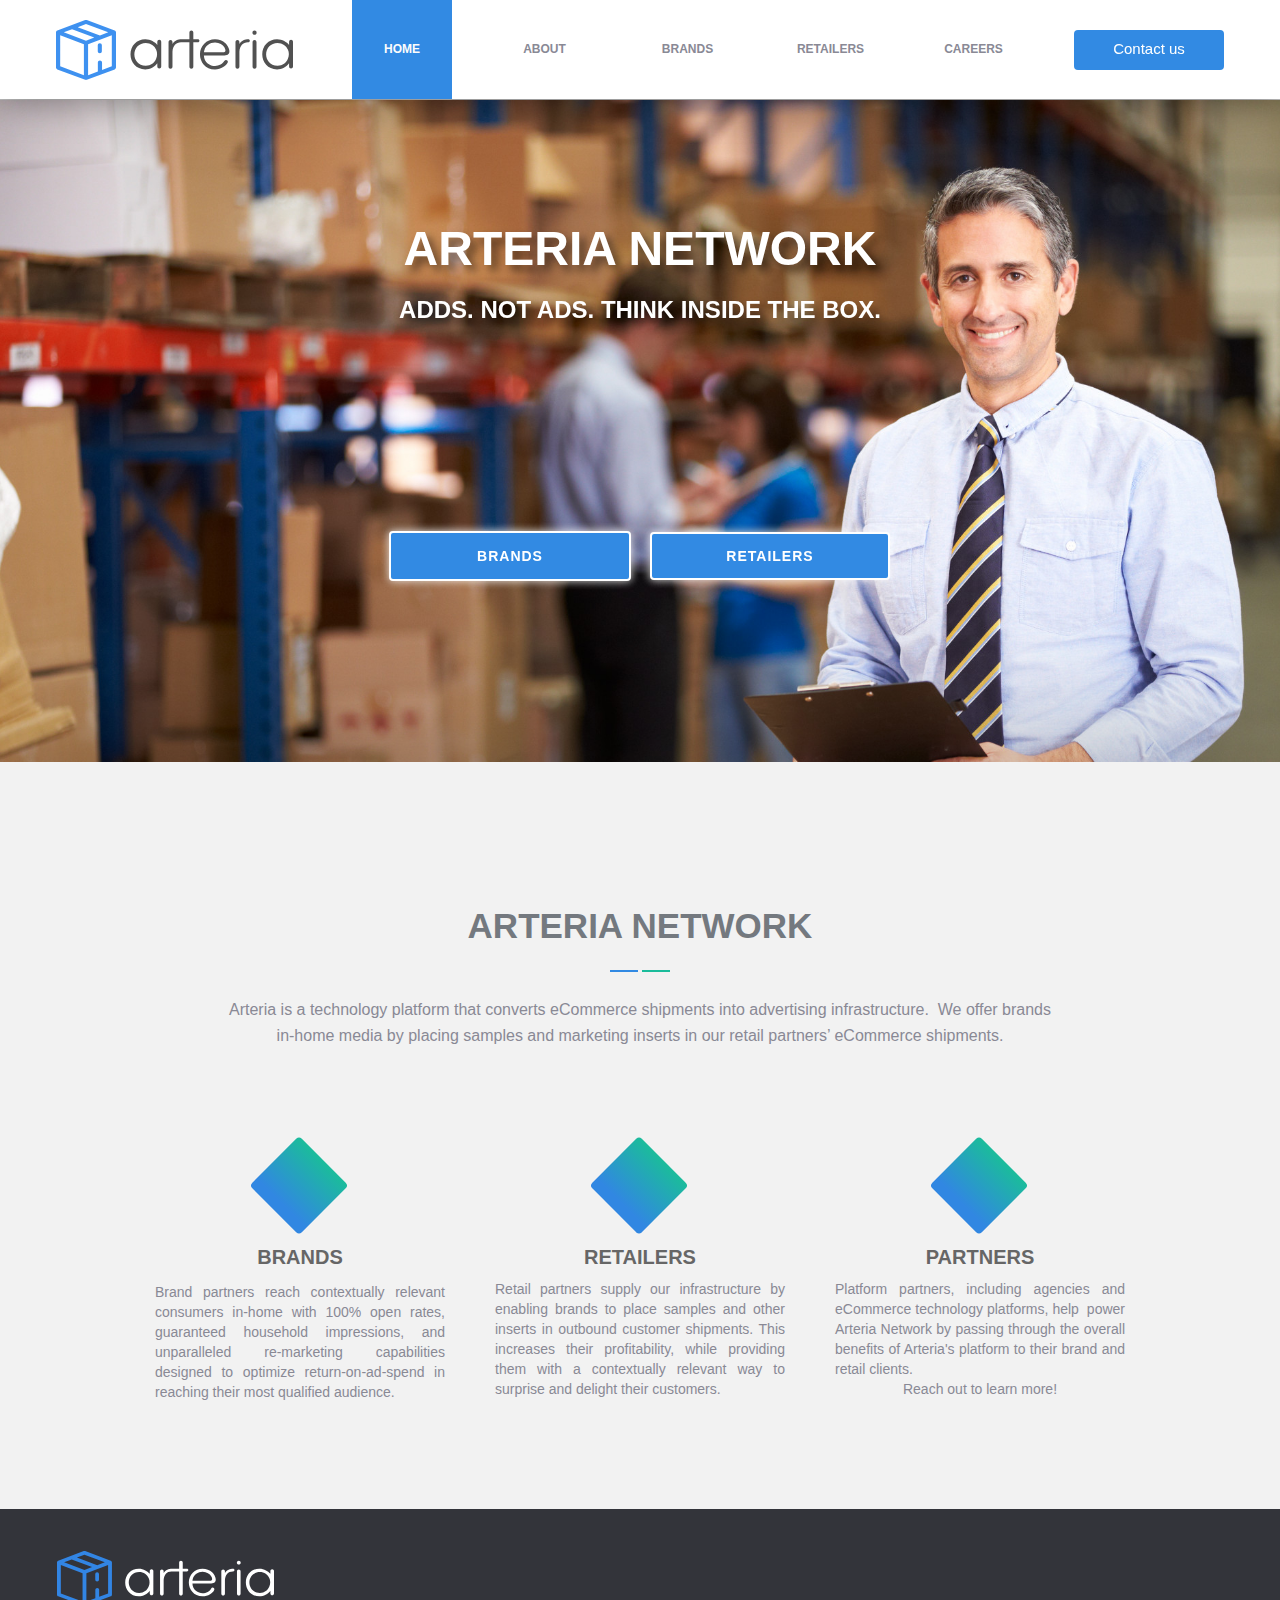
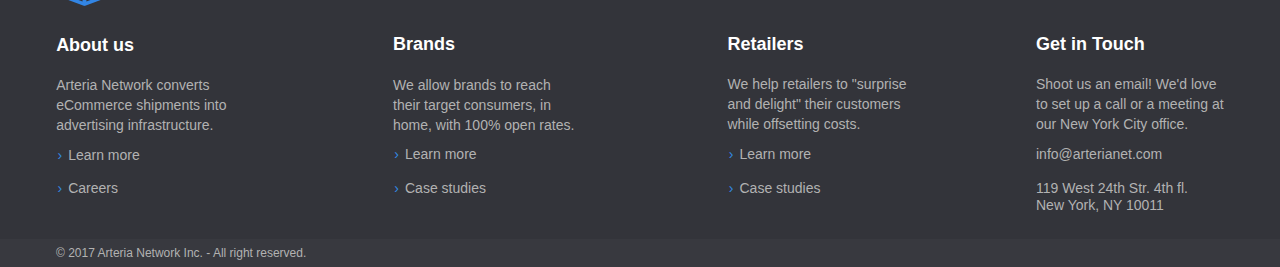
==== index.html @ 3d7b8010 "Update" ====
<!DOCTYPE html>
<html class="nojs html css_verticalspacer" lang="en-US">
 <head>

  <meta http-equiv="Content-type" content="text/html;charset=UTF-8"/>
  <meta name="generator" content="2017.0.4.363"/>
  <meta name="viewport" content="width=device-width, initial-scale=1.0"/>
  
  <script type="text/javascript">
   // Update the 'nojs'/'js' class on the html node
document.documentElement.className = document.documentElement.className.replace(/\bnojs\b/g, 'js');

// Check that all required assets are uploaded and up-to-date
if(typeof Muse == "undefined") window.Muse = {}; window.Muse.assets = {"required":["museutils.js", "museconfig.js", "webpro.js", "musewpslideshow.js", "jquery.museoverlay.js", "touchswipe.js", "jquery.musemenu.js", "jquery.watch.js", "jquery.musepolyfill.bgsize.js", "musewpdisclosure.js", "jquery.museresponsive.js", "require.js", "index.css"], "outOfDate":[]};
</script>
  
  <title>Arteria Network : Home</title>
  <!-- CSS -->
  <link rel="stylesheet" type="text/css" href="css/site_global.css?crc=3911349242"/>
  <link rel="stylesheet" type="text/css" href="css/master_arteria-navigation.css?crc=246994976"/>
  <link rel="stylesheet" type="text/css" href="css/index.css?crc=182086040" id="pagesheet"/>
  <!-- IE-only CSS -->
  <!--[if lt IE 9]>
  <link rel="stylesheet" type="text/css" href="css/iefonts_index.css?crc=32709209"/>
  <link rel="stylesheet" type="text/css" href="css/nomq_preview_master_arteria-navigation.css?crc=435237628"/>
  <link rel="stylesheet" type="text/css" href="css/nomq_index.css?crc=4273071076" id="nomq_pagesheet"/>
  <![endif]-->
  <!-- Other scripts -->
  <script type="text/javascript">
   var __adobewebfontsappname__ = "muse";
</script>
  <!-- JS includes -->
  <script src="https://webfonts.creativecloud.com/raleway:n7,n8,n4,n6:default.js" type="text/javascript"></script>
  <!--[if lt IE 9]>
  <script src="scripts/html5shiv.js?crc=4241844378" type="text/javascript"></script>
  <![endif]-->
    <!--custom head HTML-->
  <link rel="apple-touch-icon" sizes="57x57" href="/assets/apple-icon-57x57.png">
<link rel="apple-touch-icon" sizes="60x60" href="/assets/apple-icon-60x60.png">
<link rel="apple-touch-icon" sizes="72x72" href="/assets/apple-icon-72x72.png">
<link rel="apple-touch-icon" sizes="76x76" href="/assets/apple-icon-76x76.png">
<link rel="apple-touch-icon" sizes="114x114" href="/assets/apple-icon-114x114.png">
<link rel="apple-touch-icon" sizes="120x120" href="/assets/apple-icon-120x120.png">
<link rel="apple-touch-icon" sizes="144x144" href="/assets/apple-icon-144x144.png">
<link rel="apple-touch-icon" sizes="152x152" href="/assets/apple-icon-152x152.png">
<link rel="apple-touch-icon" sizes="180x180" href="/assets/apple-icon-180x180.png">
<link rel="icon" type="image/png" sizes="192x192"  href="/assets/android-icon-192x192.png">
<link rel="icon" type="image/png" sizes="32x32" href="/assets/favicon-32x32.png">
<link rel="icon" type="image/png" sizes="96x96" href="/assets/favicon-96x96.png">
<link rel="icon" type="image/png" sizes="16x16" href="/assets/favicon-16x16.png">
<link rel="manifest" href="/assets/manifest.json">
<meta name="msapplication-TileColor" content="#ffffff">
<meta name="msapplication-TileImage" content="/assets/ms-icon-144x144.png">
<meta name="theme-color" content="#ffffff">

<!-- <script src="https://use.fontawesome.com/3cbf20b333.js"></script> -->

<script>
  (function(i,s,o,g,r,a,m){i['GoogleAnalyticsObject']=r;i[r]=i[r]||function(){
  (i[r].q=i[r].q||[]).push(arguments)},i[r].l=1*new Date();a=s.createElement(o),
  m=s.getElementsByTagName(o)[0];a.async=1;a.src=g;m.parentNode.insertBefore(a,m)
  })(window,document,'script','https://www.google-analytics.com/analytics.js','ga');

  ga('create', 'UA-104335722-1', 'auto');
  ga('send', 'pageview');

</script>
 </head>
 <body>

  <div class="breakpoint active" id="bp_infinity" data-min-width="1201"><!-- responsive breakpoint node -->
   <div class="clearfix borderbox" id="page"><!-- column -->
    <div class="position_content" id="page_position_content">
     <div class="clearfix colelem" id="pslideshowu144362"><!-- group -->
      <div class="SlideShowWidget clearfix HeroFillFrame" id="slideshowu144362"><!-- none box -->
       <div class="popup_anchor" id="u144370popup">
        <div class="SlideShowContentPanel clearfix" id="u144370"><!-- stack box -->
         <div class="SSSlide clip_frame grpelem" id="u331827"><!-- image -->
          <img class="ImageInclude" id="u331827_img" data-src="images/home-1-1920x1280.jpg?crc=138513647" src="images/blank.gif?crc=4208392903" alt="" data-width="1920" data-height="1280"/>
         </div>
         <div class="SSSlide invi clip_frame grpelem" id="u331883"><!-- image -->
          <img class="ImageInclude" id="u331883_img" data-src="images/home-2-1920x1280.jpg?crc=201504804" src="images/blank.gif?crc=4208392903" alt="" data-width="1920" data-height="1280"/>
         </div>
        </div>
       </div>
      </div>
      <a class="nonblock nontext transition shadow rounded-corners rgba-background clearfix shared_content" id="u144383-4" href="retailers.html" data-content-guid="u144383-4_content"><!-- content --><p>RETAILERS</p></a>
      <a class="nonblock nontext transition shadow rounded-corners clearfix shared_content" id="u144384-4" href="brands.html" data-content-guid="u144384-4_content"><!-- content --><p>BRANDS</p></a>
      <div id="u319407-7-wrapper" class="shared_content" data-content-guid="u319407-7-wrapper_content">
       <div class="clearfix" id="u319407-7"><!-- content -->
        <p id="u319407-2"><span class="h1-top" id="u319407">ARTERIA NETWORK</span></p>
        <p id="u319407-3">&nbsp;</p>
        <p id="u319407-5"><span class="h1-top" id="u319407-4">ADDS. NOT ADS. THINK INSIDE THE BOX.</span></p>
       </div>
      </div>
      <div class="browser_width shared_content" id="u218-bw" data-content-guid="u218-bw_content">
       <div class="shadow" id="u218"><!-- simple frame --></div>
      </div>
      <a class="nonblock nontext transition rounded-corners clearfix" id="u40380-4" href="contact-us.html"><!-- content --><p>Contact us</p></a>
      <nav class="MenuBar clearfix" id="menuu109919"><!-- horizontal box -->
       <div class="MenuItemContainer clearfix grpelem" id="u109920"><!-- vertical box -->
        <a class="nonblock nontext MenuItem MenuItemWithSubMenu MuseMenuActive transition clearfix colelem" id="u109923" href="index.html"><!-- horizontal box --><div class="MenuItemLabel NoWrap clearfix grpelem" id="u109926-4"><!-- content --><p>home</p></div></a>
       </div>
       <div class="MenuItemContainer clearfix grpelem" id="u110298"><!-- vertical box -->
        <a class="nonblock nontext MenuItem MenuItemWithSubMenu transition clearfix colelem" id="u110301" href="about-us.html"><!-- horizontal box --><div class="MenuItemLabel NoWrap clearfix grpelem" id="u110302-4"><!-- content --><p>about</p></div></a>
       </div>
       <div class="MenuItemContainer clearfix grpelem" id="u110232"><!-- vertical box -->
        <a class="nonblock nontext MenuItem MenuItemWithSubMenu transition clearfix colelem" id="u110235" href="brands.html"><!-- horizontal box --><div class="MenuItemLabel NoWrap clearfix grpelem" id="u110236-4"><!-- content --><p>Brands</p></div></a>
       </div>
       <div class="MenuItemContainer clearfix grpelem" id="u110487"><!-- vertical box -->
        <a class="nonblock nontext MenuItem MenuItemWithSubMenu transition clearfix colelem" id="u110488" href="retailers.html"><!-- horizontal box --><div class="MenuItemLabel NoWrap clearfix grpelem" id="u110489-4"><!-- content --><p>Retailers</p></div></a>
       </div>
       <div class="MenuItemContainer clearfix grpelem" id="u175518"><!-- vertical box -->
        <a class="nonblock nontext MenuItem MenuItemWithSubMenu transition clearfix colelem" id="u175519" href="careers.html"><!-- horizontal box --><div class="MenuItemLabel NoWrap clearfix grpelem" id="u175521-4"><!-- content --><p>careers</p></div></a>
       </div>
      </nav>
      <a class="nonblock nontext MuseLinkActive clip_frame" id="u315765" href="index.html"><!-- svg --><img class="svg temp_no_img_src" id="u315761" data-orig-src="images/arteria-logo-dark.svg?crc=178099619" width="237" height="60" alt="" data-mu-svgfallback="images/arteria-logo-dark_poster_.png?crc=4025672716" src="images/blank.gif?crc=4208392903"/></a>
     </div>
     <div class="clearfix colelem shared_content" id="pu144684" data-content-guid="pu144684_content"><!-- group -->
      <div class="browser_width grpelem shared_content" id="u144684-bw" data-content-guid="u144684-bw_content">
       <div class="shadow" id="u144684"><!-- simple frame --></div>
      </div>
      <div class="browser_width grpelem" id="u160359-bw">
       <div id="u160359"><!-- column -->
        <div class="clearfix" id="u160359_align_to_page">
         <div class="clearfix colelem shared_content" id="u160373-4" data-content-guid="u160373-4_content"><!-- content -->
          <p id="u160373-2"><span class="h2" id="u160373">Arteria NEtwork</span></p>
         </div>
         <div class="clearfix colelem shared_content" id="u160374" data-content-guid="u160374_content"><!-- group -->
          <div class="grpelem" id="u160376"><!-- simple frame --></div>
          <div class="grpelem" id="u160375"><!-- simple frame --></div>
         </div>
         <div class="clearfix colelem shared_content" id="u160371-4" data-content-guid="u160371-4_content"><!-- content -->
          <p id="u160371-2">Arteria is a technology platform that converts eCommerce shipments into advertising infrastructure.&nbsp; We offer brands in-home media by placing samples and marketing inserts in our retail partners’ eCommerce shipments.</p>
         </div>
         <div class="clearfix colelem" id="pu165128"><!-- group -->
          <div class="clearfix grpelem shared_content" id="u165128" data-content-guid="u165128_content"><!-- column -->
           <div class="btn gradient rounded-corners colelem" id="u160512" data-mu-ie-matrix="progid:DXImageTransform.Microsoft.Matrix(M11=0.7071,M12=-0.7071,M21=0.7071,M22=0.7071,SizingMethod='auto expand')" data-mu-ie-matrix-dx="-14" data-mu-ie-matrix-dy="-14"><!-- simple frame --></div>
           <div class="clearfix colelem" id="u160430-7"><!-- content -->
            <p id="u160430-2">BRANDS</p>
            <p id="u160430-3">&nbsp;</p>
            <p id="u160430-5">Brand partners reach contextually relevant consumers in-home with 100% open rates, guaranteed household impressions, and unparalleled re-marketing capabilities designed to optimize return-on-ad-spend in reaching their most qualified audience.</p>
           </div>
          </div>
          <div class="clearfix grpelem shared_content" id="u165134" data-content-guid="u165134_content"><!-- column -->
           <div class="btn gradient rounded-corners colelem" id="u160568" data-mu-ie-matrix="progid:DXImageTransform.Microsoft.Matrix(M11=0.7071,M12=-0.7071,M21=0.7071,M22=0.7071,SizingMethod='auto expand')" data-mu-ie-matrix-dx="-14" data-mu-ie-matrix-dy="-14"><!-- simple frame --></div>
           <div class="clearfix colelem" id="u160429-7"><!-- content -->
            <p id="u160429-2">RETAILERS</p>
            <p id="u160429-3">&nbsp;</p>
            <p id="u160429-5">Retail partners supply our infrastructure by enabling brands to place samples and other inserts in outbound customer shipments. This increases their profitability, while providing them with a contextually relevant way to surprise and delight their customers.</p>
           </div>
          </div>
          <div class="clearfix grpelem shared_content" id="u165140" data-content-guid="u165140_content"><!-- column -->
           <div class="btn gradient rounded-corners colelem" id="u160610" data-mu-ie-matrix="progid:DXImageTransform.Microsoft.Matrix(M11=0.7071,M12=-0.7071,M21=0.7071,M22=0.7071,SizingMethod='auto expand')" data-mu-ie-matrix-dx="-14" data-mu-ie-matrix-dy="-14"><!-- simple frame --></div>
           <div class="clearfix colelem" id="u160428-9"><!-- content -->
            <p id="u160428-2">PARTNERS</p>
            <p id="u160428-3">&nbsp;</p>
            <p id="u160428-5">Platform partners, including agencies and eCommerce technology platforms, help&nbsp; power Arteria Network by passing through the overall benefits of Arteria's platform to their brand and retail clients.</p>
            <p id="u160428-7">Reach out to learn more!</p>
           </div>
          </div>
         </div>
        </div>
       </div>
      </div>
     </div>
     <div class="verticalspacer" data-offset-top="1509" data-content-above-spacer="1509" data-content-below-spacer="358"></div>
     <div class="browser_width colelem shared_content" id="u80544-bw" data-content-guid="u80544-bw_content">
      <div id="u80544"><!-- group -->
       <div class="clearfix" id="u80544_align_to_page">
        <div class="clearfix grpelem" id="pu315733"><!-- column -->
         <a class="nonblock nontext MuseLinkActive clip_frame colelem shared_content" id="u315733" href="index.html" data-content-guid="u315733_content"><!-- svg --><img class="svg temp_no_img_src" id="u315729" data-orig-src="images/arteria-logo-white.svg?crc=3970811726" width="217" height="55" alt="" data-mu-svgfallback="images/arteria-logo-white_poster_.png?crc=439593084" src="images/blank.gif?crc=4208392903"/></a>
         <div class="clearfix colelem shared_content" id="u322368" data-content-guid="u322368_content"><!-- column -->
          <div class="clearfix colelem" id="u80606-4"><!-- content -->
           <p>About us</p>
          </div>
          <div class="clearfix colelem" id="u315262-4"><!-- content -->
           <p>Arteria Network converts eCommerce shipments into advertising infrastructure.</p>
          </div>
          <div class="Footer-Link clearfix colelem" id="u315307-6"><!-- content -->
           <ul class="list0 nls-None" id="u315307-4">
            <li id="u315307-3"><a class="nonblock" href="about-us.html"><span id="u315307">Learn more</span></a></li>
           </ul>
          </div>
          <div class="Footer-Link clearfix colelem" id="u315308-6"><!-- content -->
           <ul class="list0 nls-None" id="u315308-4">
            <li><a class="nonblock" href="careers.html"><span id="u315308">Careers</span></a></li>
           </ul>
          </div>
         </div>
        </div>
        <div class="clearfix grpelem shared_content" id="u322374" data-content-guid="u322374_content"><!-- column -->
         <div class="clearfix colelem" id="u80779-4"><!-- content -->
          <p>Brands</p>
         </div>
         <div class="clearfix colelem" id="u315241-4"><!-- content -->
          <p>We allow brands to reach their target consumers, in home, with 100% open rates.</p>
         </div>
         <div class="Footer-Link clearfix colelem" id="u315242-6"><!-- content -->
          <ul class="list0 nls-None" id="u315242-4">
           <li><a class="nonblock" href="brands.html">Learn more</a></li>
          </ul>
         </div>
         <div class="Footer-Link clearfix colelem" id="u315274-6"><!-- content -->
          <ul class="list0 nls-None" id="u315274-4">
           <li><a class="nonblock" href="brand-case-study.html">Case studies</a></li>
          </ul>
         </div>
        </div>
        <div class="clearfix grpelem shared_content" id="u322380" data-content-guid="u322380_content"><!-- column -->
         <div class="clearfix colelem" id="u100113-4"><!-- content -->
          <p>Retailers</p>
         </div>
         <div class="clearfix colelem" id="u315220-4"><!-- content -->
          <p>We help retailers to &quot;surprise and delight&quot; their customers while offsetting costs.</p>
         </div>
         <div class="Footer-Link clearfix colelem" id="u315286-6"><!-- content -->
          <ul class="list0 nls-None" id="u315286-4">
           <li><a class="nonblock" href="retailers.html">Learn more</a></li>
          </ul>
         </div>
         <div class="Footer-Link clearfix colelem" id="u315287-6"><!-- content -->
          <ul class="list0 nls-None" id="u315287-4">
           <li><a class="nonblock" href="retailer-case-study.html">Case studies</a></li>
          </ul>
         </div>
        </div>
        <div class="clearfix grpelem shared_content" id="u322386" data-content-guid="u322386_content"><!-- column -->
         <div class="clearfix colelem" id="u81486-4"><!-- content -->
          <p>Get in Touch</p>
         </div>
         <div class="clearfix colelem" id="u315868-4"><!-- content -->
          <p>Shoot us an email! We'd love to set up a call or a meeting at our New York City office.</p>
         </div>
         <div class="Footer-Link clearfix colelem" id="u81487-5"><!-- content -->
          <p><a class="nonblock" href="mailto:info@arterianet.com"><span id="u81487">info@arterianet.com</span></a></p>
         </div>
         <div class="Footer-Link clearfix colelem" id="u81489-8"><!-- content -->
          <p><a class="nonblock" href="https://www.google.com/maps?q=119+West+24th+Str.,+New+York,+NY+10011" target="_blank"><span id="u81489-4">119 West 24th Str. 4th fl.<br/>New York, NY 10011</span></a></p>
         </div>
        </div>
       </div>
      </div>
     </div>
     <div class="browser_width colelem shared_content" id="u81580-bw" data-content-guid="u81580-bw_content">
      <div id="u81580"><!-- group -->
       <div class="clearfix" id="u81580_align_to_page">
        <div class="Footer-Link clearfix grpelem" id="u80640-4"><!-- content -->
         <p id="u80640-2"><span id="u80640">© 2017 Arteria Network Inc. - All right reserved.</span></p>
        </div>
       </div>
      </div>
     </div>
    </div>
   </div>
   <div class="preload_images">
    <img class="preload temp_no_img_src" data-orig-src="images/menu-bg.gif?crc=133413637" alt="" src="images/blank.gif?crc=4208392903"/>
   </div>
  </div>
  <div class="breakpoint" id="bp_1200" data-min-width="901" data-max-width="1200"><!-- responsive breakpoint node -->
   <div class="clearfix borderbox temp_no_id" data-orig-id="page"><!-- group -->
    <div class="clearfix grpelem" id="pu144383-4"><!-- group -->
     <span class="nonblock nontext transition shadow rounded-corners rgba-background clearfix placeholder" data-placeholder-for="u144383-4_content"><!-- placeholder node --></span>
     <span class="nonblock nontext transition shadow rounded-corners clearfix placeholder" data-placeholder-for="u144384-4_content"><!-- placeholder node --></span>
     <span class="placeholder" data-placeholder-for="u319407-7-wrapper_content"><!-- placeholder node --></span>
     <span class="browser_width placeholder" data-placeholder-for="u218-bw_content"><!-- placeholder node --></span>
     <div class="browser_width" id="accordionu46521-bw">
      <ul class="AccordionWidget clearfix" id="accordionu46521"><!-- vertical box -->
       <li class="AccordionPanel clearfix colelem100" id="u46522"><!-- vertical box --><div class="AccordionPanelTab transition museBGSize clearfix colelem100" id="u46568-3"><!-- content --><p id="u46568" class="shared_content" data-content-guid="u46568_content">&nbsp;</p></div><div class="AccordionPanelContent disn clearfix colelem100" id="u46523"><!-- column --><nav class="MenuBar clearfix colelem" id="menuu46525"><!-- vertical box --><div class="MenuItemContainer borderbox clearfix colelem" id="u46547"><!-- horizontal box --><a class="nonblock nontext MenuItem MenuItemWithSubMenu MuseMenuActive borderbox transition clearfix grpelem" id="u46550" href="index.html"><!-- horizontal box --><div class="MenuItemLabel borderbox clearfix grpelem" id="u46552-4"><!-- content --><p id="u46552-2" class="shared_content" data-content-guid="u46552-2_content"><span id="u46552">Home</span></p></div></a></div><div class="MenuItemContainer borderbox clearfix colelem" id="u46533"><!-- horizontal box --><a class="nonblock nontext MenuItem MenuItemWithSubMenu borderbox transition clearfix grpelem" id="u46536" href="about-us.html"><!-- horizontal box --><div class="MenuItemLabel borderbox clearfix grpelem" id="u46538-4"><!-- content --><p id="u46538-2" class="shared_content" data-content-guid="u46538-2_content"><span id="u46538">About us</span></p></div></a></div><div class="MenuItemContainer borderbox clearfix colelem" id="u46554"><!-- horizontal box --><a class="nonblock nontext MenuItem MenuItemWithSubMenu borderbox transition clearfix grpelem" id="u46557" href="brands.html"><!-- horizontal box --><div class="MenuItemLabel borderbox clearfix grpelem" id="u46560-4"><!-- content --><p id="u46560-2" class="shared_content" data-content-guid="u46560-2_content"><span id="u46560">Brands</span></p></div></a></div><div class="MenuItemContainer borderbox clearfix colelem" id="u46540"><!-- horizontal box --><a class="nonblock nontext MenuItem MenuItemWithSubMenu borderbox transition clearfix grpelem" id="u46541" href="retailers.html"><!-- horizontal box --><div class="MenuItemLabel borderbox clearfix grpelem" id="u46542-4"><!-- content --><p id="u46542-2" class="shared_content" data-content-guid="u46542-2_content"><span id="u46542">Retailers</span></p></div></a></div><div class="MenuItemContainer borderbox clearfix colelem" id="u46526"><!-- horizontal box --><a class="nonblock nontext MenuItem MenuItemWithSubMenu borderbox transition clearfix grpelem" id="u46529" href="careers.html"><!-- horizontal box --><div class="MenuItemLabel borderbox clearfix grpelem" id="u46532-4"><!-- content --><p id="u46532-2" class="shared_content" data-content-guid="u46532-2_content"><span id="u46532">CAREERS</span></p></div></a></div></nav><a class="nonblock nontext transition rounded-corners clearfix colelem shared_content" id="u46524-4" href="contact-us.html" data-content-guid="u46524-4_content"><!-- content --><p>Contact us</p></a></div></li>
      </ul>
     </div>
     <a class="nonblock nontext MuseLinkActive clip_frame temp_no_id shared_content" href="index.html" data-orig-id="u315765" data-content-guid="u315765_content"><!-- svg --><img class="svg temp_no_id temp_no_img_src" data-orig-src="images/arteria-logo-dark.svg?crc=178099619" width="192" height="49" alt="" data-mu-svgfallback="images/arteria-logo-dark_poster_.png?crc=4025672716" data-orig-id="u315761" src="images/blank.gif?crc=4208392903"/></a>
    </div>
    <span class="clearfix grpelem placeholder" data-placeholder-for="pu144684_content"><!-- placeholder node --></span>
    <div class="SlideShowWidget clearfix HeroFillFrame temp_no_id" data-orig-id="slideshowu144362"><!-- none box -->
     <div class="popup_anchor temp_no_id" data-orig-id="u144370popup">
      <div class="SlideShowContentPanel clearfix temp_no_id" data-orig-id="u144370"><!-- stack box -->
       <div class="SSSlide clip_frame grpelem temp_no_id" data-orig-id="u331827"><!-- image -->
        <img class="ImageInclude temp_no_id" data-src="images/home-1-1920x1280.jpg?crc=138513647" src="images/blank.gif?crc=4208392903" alt="" data-width="1200" data-height="800" data-orig-id="u331827_img"/>
       </div>
       <div class="SSSlide invi clip_frame grpelem temp_no_id" data-orig-id="u331883"><!-- image -->
        <img class="ImageInclude temp_no_id" data-src="images/home-2-1920x1280.jpg?crc=201504804" src="images/blank.gif?crc=4208392903" alt="" data-width="1200" data-height="800" data-orig-id="u331883_img"/>
       </div>
      </div>
     </div>
    </div>
    <div class="verticalspacer" data-offset-top="1311" data-content-above-spacer="1311" data-content-below-spacer="357"></div>
    <div class="clearfix grpelem" id="pu80544"><!-- column -->
     <span class="browser_width colelem placeholder" data-placeholder-for="u80544-bw_content"><!-- placeholder node --></span>
     <span class="browser_width colelem placeholder" data-placeholder-for="u81580-bw_content"><!-- placeholder node --></span>
    </div>
   </div>
  </div>
  <div class="breakpoint" id="bp_900" data-min-width="581" data-max-width="900"><!-- responsive breakpoint node -->
   <div class="clearfix borderbox temp_no_id" data-orig-id="page"><!-- column -->
    <div class="position_content temp_no_id" data-orig-id="page_position_content">
     <div class="clearfix colelem temp_no_id" data-orig-id="pslideshowu144362"><!-- group -->
      <div class="SlideShowWidget clearfix HeroFillFrame temp_no_id" data-orig-id="slideshowu144362"><!-- none box -->
       <div class="popup_anchor temp_no_id" data-orig-id="u144370popup">
        <div class="SlideShowContentPanel clearfix temp_no_id" data-orig-id="u144370"><!-- stack box -->
         <div class="SSSlide clip_frame grpelem temp_no_id" data-orig-id="u331827"><!-- image -->
          <img class="ImageInclude temp_no_id" data-src="images/home-1-1920x1280.jpg?crc=138513647" src="images/blank.gif?crc=4208392903" alt="" data-width="900" data-height="600" data-orig-id="u331827_img"/>
         </div>
         <div class="SSSlide invi clip_frame grpelem temp_no_id" data-orig-id="u331883"><!-- image -->
          <img class="ImageInclude temp_no_id" data-src="images/home-2-1920x1280.jpg?crc=201504804" src="images/blank.gif?crc=4208392903" alt="" data-width="900" data-height="600" data-orig-id="u331883_img"/>
         </div>
        </div>
       </div>
      </div>
      <span class="nonblock nontext transition shadow rounded-corners rgba-background clearfix placeholder" data-placeholder-for="u144383-4_content"><!-- placeholder node --></span>
      <span class="nonblock nontext transition shadow rounded-corners clearfix placeholder" data-placeholder-for="u144384-4_content"><!-- placeholder node --></span>
      <span class="placeholder" data-placeholder-for="u319407-7-wrapper_content"><!-- placeholder node --></span>
      <span class="browser_width placeholder" data-placeholder-for="u218-bw_content"><!-- placeholder node --></span>
      <div class="browser_width temp_no_id" data-orig-id="accordionu46521-bw">
       <ul class="AccordionWidget clearfix temp_no_id" data-orig-id="accordionu46521"><!-- vertical box -->
        <li class="AccordionPanel clearfix colelem100 temp_no_id" data-orig-id="u46522"><!-- vertical box --><div class="AccordionPanelTab transition museBGSize clearfix colelem100 temp_no_id" data-orig-id="u46568-3"><!-- content --><span class="placeholder" data-placeholder-for="u46568_content"><!-- placeholder node --></span></div><div class="AccordionPanelContent disn clearfix colelem100 temp_no_id" data-orig-id="u46523"><!-- column --><nav class="MenuBar clearfix colelem temp_no_id" data-orig-id="menuu46525"><!-- vertical box --><div class="MenuItemContainer borderbox clearfix colelem temp_no_id" data-orig-id="u46547"><!-- horizontal box --><a class="nonblock nontext MenuItem MenuItemWithSubMenu MuseMenuActive borderbox transition clearfix grpelem temp_no_id" href="index.html" data-orig-id="u46550"><!-- horizontal box --><div class="MenuItemLabel borderbox clearfix grpelem temp_no_id" data-orig-id="u46552-4"><!-- content --><span class="placeholder" data-placeholder-for="u46552-2_content"><!-- placeholder node --></span></div></a></div><div class="MenuItemContainer borderbox clearfix colelem temp_no_id" data-orig-id="u46533"><!-- horizontal box --><a class="nonblock nontext MenuItem MenuItemWithSubMenu borderbox transition clearfix grpelem temp_no_id" href="about-us.html" data-orig-id="u46536"><!-- horizontal box --><div class="MenuItemLabel borderbox clearfix grpelem temp_no_id" data-orig-id="u46538-4"><!-- content --><span class="placeholder" data-placeholder-for="u46538-2_content"><!-- placeholder node --></span></div></a></div><div class="MenuItemContainer borderbox clearfix colelem temp_no_id" data-orig-id="u46554"><!-- horizontal box --><a class="nonblock nontext MenuItem MenuItemWithSubMenu borderbox transition clearfix grpelem temp_no_id" href="brands.html" data-orig-id="u46557"><!-- horizontal box --><div class="MenuItemLabel borderbox clearfix grpelem temp_no_id" data-orig-id="u46560-4"><!-- content --><span class="placeholder" data-placeholder-for="u46560-2_content"><!-- placeholder node --></span></div></a></div><div class="MenuItemContainer borderbox clearfix colelem temp_no_id" data-orig-id="u46540"><!-- horizontal box --><a class="nonblock nontext MenuItem MenuItemWithSubMenu borderbox transition clearfix grpelem temp_no_id" href="retailers.html" data-orig-id="u46541"><!-- horizontal box --><div class="MenuItemLabel borderbox clearfix grpelem temp_no_id" data-orig-id="u46542-4"><!-- content --><span class="placeholder" data-placeholder-for="u46542-2_content"><!-- placeholder node --></span></div></a></div><div class="MenuItemContainer borderbox clearfix colelem temp_no_id" data-orig-id="u46526"><!-- horizontal box --><a class="nonblock nontext MenuItem MenuItemWithSubMenu borderbox transition clearfix grpelem temp_no_id" href="careers.html" data-orig-id="u46529"><!-- horizontal box --><div class="MenuItemLabel borderbox clearfix grpelem temp_no_id" data-orig-id="u46532-4"><!-- content --><span class="placeholder" data-placeholder-for="u46532-2_content"><!-- placeholder node --></span></div></a></div></nav><span class="nonblock nontext transition rounded-corners clearfix colelem placeholder" data-placeholder-for="u46524-4_content"><!-- placeholder node --></span></div></li>
       </ul>
      </div>
      <span class="nonblock nontext MuseLinkActive clip_frame placeholder" data-placeholder-for="u315765_content"><!-- placeholder node --></span>
     </div>
     <div class="clearfix colelem temp_no_id" data-orig-id="pu144684"><!-- group -->
      <span class="browser_width grpelem placeholder" data-placeholder-for="u144684-bw_content"><!-- placeholder node --></span>
      <div class="browser_width grpelem temp_no_id" data-orig-id="u160359-bw">
       <div class="temp_no_id" data-orig-id="u160359"><!-- column -->
        <div class="clearfix temp_no_id" data-orig-id="u160359_align_to_page">
         <span class="clearfix colelem placeholder" data-placeholder-for="u160373-4_content"><!-- placeholder node --></span>
         <span class="clearfix colelem placeholder" data-placeholder-for="u160374_content"><!-- placeholder node --></span>
         <span class="clearfix colelem placeholder" data-placeholder-for="u160371-4_content"><!-- placeholder node --></span>
         <span class="clearfix colelem placeholder" data-placeholder-for="u165128_content"><!-- placeholder node --></span>
         <span class="clearfix colelem placeholder" data-placeholder-for="u165134_content"><!-- placeholder node --></span>
         <span class="clearfix colelem placeholder" data-placeholder-for="u165140_content"><!-- placeholder node --></span>
        </div>
       </div>
      </div>
     </div>
     <div class="verticalspacer" data-offset-top="1846" data-content-above-spacer="1846" data-content-below-spacer="558"></div>
     <div class="browser_width colelem temp_no_id" data-orig-id="u80544-bw">
      <div class="temp_no_id" data-orig-id="u80544"><!-- column -->
       <div class="clearfix temp_no_id" data-orig-id="u80544_align_to_page">
        <span class="nonblock nontext MuseLinkActive clip_frame colelem placeholder" data-placeholder-for="u315733_content"><!-- placeholder node --></span>
        <div class="clearfix colelem" id="pu322374"><!-- group -->
         <span class="clearfix grpelem placeholder" data-placeholder-for="u322374_content"><!-- placeholder node --></span>
         <span class="clearfix grpelem placeholder" data-placeholder-for="u322380_content"><!-- placeholder node --></span>
        </div>
        <div class="clearfix colelem" id="pu322368"><!-- group -->
         <span class="clearfix grpelem placeholder" data-placeholder-for="u322368_content"><!-- placeholder node --></span>
         <span class="clearfix grpelem placeholder" data-placeholder-for="u322386_content"><!-- placeholder node --></span>
        </div>
       </div>
      </div>
     </div>
     <span class="browser_width colelem placeholder" data-placeholder-for="u81580-bw_content"><!-- placeholder node --></span>
    </div>
   </div>
  </div>
  <div class="breakpoint" id="bp_580" data-max-width="580"><!-- responsive breakpoint node -->
   <div class="clearfix borderbox temp_no_id" data-orig-id="page"><!-- group -->
    <div class="clearfix grpelem temp_no_id" data-orig-id="pu144383-4"><!-- group -->
     <span class="nonblock nontext transition shadow rounded-corners rgba-background clearfix placeholder" data-placeholder-for="u144383-4_content"><!-- placeholder node --></span>
     <span class="nonblock nontext transition shadow rounded-corners clearfix placeholder" data-placeholder-for="u144384-4_content"><!-- placeholder node --></span>
     <span class="placeholder" data-placeholder-for="u319407-7-wrapper_content"><!-- placeholder node --></span>
     <span class="browser_width placeholder" data-placeholder-for="u218-bw_content"><!-- placeholder node --></span>
     <div class="browser_width temp_no_id" data-orig-id="accordionu46521-bw">
      <ul class="AccordionWidget clearfix temp_no_id" data-orig-id="accordionu46521"><!-- vertical box -->
       <li class="AccordionPanel clearfix colelem100 temp_no_id" data-orig-id="u46522"><!-- vertical box --><div class="AccordionPanelTab transition museBGSize clearfix colelem100 temp_no_id" data-orig-id="u46568-3"><!-- content --><span class="placeholder" data-placeholder-for="u46568_content"><!-- placeholder node --></span></div><div class="AccordionPanelContent disn clearfix colelem100 temp_no_id" data-orig-id="u46523"><!-- column --><nav class="MenuBar clearfix colelem temp_no_id" data-orig-id="menuu46525"><!-- vertical box --><div class="MenuItemContainer borderbox clearfix colelem temp_no_id" data-orig-id="u46547"><!-- horizontal box --><a class="nonblock nontext MenuItem MenuItemWithSubMenu MuseMenuActive borderbox transition clearfix grpelem temp_no_id" href="index.html" data-orig-id="u46550"><!-- horizontal box --><div class="MenuItemLabel borderbox clearfix grpelem temp_no_id" data-orig-id="u46552-4"><!-- content --><span class="placeholder" data-placeholder-for="u46552-2_content"><!-- placeholder node --></span></div></a></div><div class="MenuItemContainer borderbox clearfix colelem temp_no_id" data-orig-id="u46533"><!-- horizontal box --><a class="nonblock nontext MenuItem MenuItemWithSubMenu borderbox transition clearfix grpelem temp_no_id" href="about-us.html" data-orig-id="u46536"><!-- horizontal box --><div class="MenuItemLabel borderbox clearfix grpelem temp_no_id" data-orig-id="u46538-4"><!-- content --><span class="placeholder" data-placeholder-for="u46538-2_content"><!-- placeholder node --></span></div></a></div><div class="MenuItemContainer borderbox clearfix colelem temp_no_id" data-orig-id="u46554"><!-- horizontal box --><a class="nonblock nontext MenuItem MenuItemWithSubMenu borderbox transition clearfix grpelem temp_no_id" href="brands.html" data-orig-id="u46557"><!-- horizontal box --><div class="MenuItemLabel borderbox clearfix grpelem temp_no_id" data-orig-id="u46560-4"><!-- content --><span class="placeholder" data-placeholder-for="u46560-2_content"><!-- placeholder node --></span></div></a></div><div class="MenuItemContainer borderbox clearfix colelem temp_no_id" data-orig-id="u46540"><!-- horizontal box --><a class="nonblock nontext MenuItem MenuItemWithSubMenu borderbox transition clearfix grpelem temp_no_id" href="retailers.html" data-orig-id="u46541"><!-- horizontal box --><div class="MenuItemLabel borderbox clearfix grpelem temp_no_id" data-orig-id="u46542-4"><!-- content --><span class="placeholder" data-placeholder-for="u46542-2_content"><!-- placeholder node --></span></div></a></div><div class="MenuItemContainer borderbox clearfix colelem temp_no_id" data-orig-id="u46526"><!-- horizontal box --><a class="nonblock nontext MenuItem MenuItemWithSubMenu borderbox transition clearfix grpelem temp_no_id" href="careers.html" data-orig-id="u46529"><!-- horizontal box --><div class="MenuItemLabel borderbox clearfix grpelem temp_no_id" data-orig-id="u46532-4"><!-- content --><span class="placeholder" data-placeholder-for="u46532-2_content"><!-- placeholder node --></span></div></a></div></nav><span class="nonblock nontext transition rounded-corners clearfix colelem placeholder" data-placeholder-for="u46524-4_content"><!-- placeholder node --></span></div></li>
      </ul>
     </div>
     <span class="nonblock nontext MuseLinkActive clip_frame placeholder" data-placeholder-for="u315765_content"><!-- placeholder node --></span>
    </div>
    <div class="clearfix grpelem temp_no_id" data-orig-id="pu144684"><!-- group -->
     <span class="browser_width grpelem placeholder" data-placeholder-for="u144684-bw_content"><!-- placeholder node --></span>
     <div class="browser_width grpelem temp_no_id" data-orig-id="u160359-bw">
      <div class="temp_no_id" data-orig-id="u160359"><!-- column -->
       <div class="clearfix temp_no_id" data-orig-id="u160359_align_to_page">
        <span class="clearfix colelem placeholder" data-placeholder-for="u160373-4_content"><!-- placeholder node --></span>
        <span class="clearfix colelem placeholder" data-placeholder-for="u160374_content"><!-- placeholder node --></span>
        <span class="clearfix colelem placeholder" data-placeholder-for="u160371-4_content"><!-- placeholder node --></span>
        <span class="clearfix colelem placeholder" data-placeholder-for="u165128_content"><!-- placeholder node --></span>
        <span class="clearfix colelem placeholder" data-placeholder-for="u165134_content"><!-- placeholder node --></span>
        <span class="clearfix colelem placeholder" data-placeholder-for="u165140_content"><!-- placeholder node --></span>
       </div>
      </div>
     </div>
    </div>
    <div class="SlideShowWidget clearfix HeroFillFrame temp_no_id" data-orig-id="slideshowu144362"><!-- none box -->
     <div class="popup_anchor temp_no_id" data-orig-id="u144370popup">
      <div class="SlideShowContentPanel clearfix temp_no_id" data-orig-id="u144370"><!-- stack box -->
       <div class="SSSlide clip_frame grpelem temp_no_id" data-orig-id="u331827"><!-- image -->
        <img class="ImageInclude temp_no_id" data-src="images/home-1-1920x1280.jpg?crc=138513647" src="images/blank.gif?crc=4208392903" alt="" data-width="580" data-height="387" data-orig-id="u331827_img"/>
       </div>
       <div class="SSSlide invi clip_frame grpelem temp_no_id" data-orig-id="u331883"><!-- image -->
        <img class="ImageInclude temp_no_id" data-src="images/home-2-1920x1280.jpg?crc=201504804" src="images/blank.gif?crc=4208392903" alt="" data-width="580" data-height="387" data-orig-id="u331883_img"/>
       </div>
      </div>
     </div>
    </div>
    <div class="verticalspacer" data-offset-top="1760" data-content-above-spacer="1759" data-content-below-spacer="965"></div>
    <div class="clearfix grpelem temp_no_id" data-orig-id="pu80544"><!-- column -->
     <div class="browser_width colelem temp_no_id" data-orig-id="u80544-bw">
      <div class="temp_no_id" data-orig-id="u80544"><!-- column -->
       <div class="clearfix temp_no_id" data-orig-id="u80544_align_to_page">
        <span class="nonblock nontext MuseLinkActive clip_frame colelem placeholder" data-placeholder-for="u315733_content"><!-- placeholder node --></span>
        <span class="clearfix colelem placeholder" data-placeholder-for="u322374_content"><!-- placeholder node --></span>
        <span class="clearfix colelem placeholder" data-placeholder-for="u322380_content"><!-- placeholder node --></span>
        <span class="clearfix colelem placeholder" data-placeholder-for="u322368_content"><!-- placeholder node --></span>
        <span class="clearfix colelem placeholder" data-placeholder-for="u322386_content"><!-- placeholder node --></span>
       </div>
      </div>
     </div>
     <span class="browser_width colelem placeholder" data-placeholder-for="u81580-bw_content"><!-- placeholder node --></span>
    </div>
   </div>
  </div>
  <!-- Other scripts -->
  <script type="text/javascript">
   // Decide weather to suppress missing file error or not based on preference setting
var suppressMissingFileError = false
</script>
  <script type="text/javascript">
   window.Muse.assets.check=function(d){if(!window.Muse.assets.checked){window.Muse.assets.checked=!0;var b={},c=function(a,b){if(window.getComputedStyle){var c=window.getComputedStyle(a,null);return c&&c.getPropertyValue(b)||c&&c[b]||""}if(document.documentElement.currentStyle)return(c=a.currentStyle)&&c[b]||a.style&&a.style[b]||"";return""},a=function(a){if(a.match(/^rgb/))return a=a.replace(/\s+/g,"").match(/([\d\,]+)/gi)[0].split(","),(parseInt(a[0])<<16)+(parseInt(a[1])<<8)+parseInt(a[2]);if(a.match(/^\#/))return parseInt(a.substr(1),
16);return 0},g=function(g){for(var f=document.getElementsByTagName("link"),h=0;h<f.length;h++)if("text/css"==f[h].type){var i=(f[h].href||"").match(/\/?css\/([\w\-]+\.css)\?crc=(\d+)/);if(!i||!i[1]||!i[2])break;b[i[1]]=i[2]}f=document.createElement("div");f.className="version";f.style.cssText="display:none; width:1px; height:1px;";document.getElementsByTagName("body")[0].appendChild(f);for(h=0;h<Muse.assets.required.length;){var i=Muse.assets.required[h],l=i.match(/([\w\-\.]+)\.(\w+)$/),k=l&&l[1]?
l[1]:null,l=l&&l[2]?l[2]:null;switch(l.toLowerCase()){case "css":k=k.replace(/\W/gi,"_").replace(/^([^a-z])/gi,"_$1");f.className+=" "+k;k=a(c(f,"color"));l=a(c(f,"backgroundColor"));k!=0||l!=0?(Muse.assets.required.splice(h,1),"undefined"!=typeof b[i]&&(k!=b[i]>>>24||l!=(b[i]&16777215))&&Muse.assets.outOfDate.push(i)):h++;f.className="version";break;case "js":h++;break;default:throw Error("Unsupported file type: "+l);}}d?d().jquery!="1.8.3"&&Muse.assets.outOfDate.push("jquery-1.8.3.min.js"):Muse.assets.required.push("jquery-1.8.3.min.js");
f.parentNode.removeChild(f);if(Muse.assets.outOfDate.length||Muse.assets.required.length)f="Some files on the server may be missing or incorrect. Clear browser cache and try again. If the problem persists please contact website author.",g&&Muse.assets.outOfDate.length&&(f+="\nOut of date: "+Muse.assets.outOfDate.join(",")),g&&Muse.assets.required.length&&(f+="\nMissing: "+Muse.assets.required.join(",")),suppressMissingFileError?(f+="\nUse SuppressMissingFileError key in AppPrefs.xml to show missing file error pop up.",console.log(f)):alert(f)};location&&location.search&&location.search.match&&location.search.match(/muse_debug/gi)?
setTimeout(function(){g(!0)},5E3):g()}};
var muse_init=function(){require.config({baseUrl:""});require(["jquery","museutils","whatinput","webpro","musewpslideshow","jquery.museoverlay","touchswipe","jquery.musemenu","jquery.watch","jquery.musepolyfill.bgsize","musewpdisclosure","jquery.museresponsive"],function(d){var $ = d;$(document).ready(function(){try{
window.Muse.assets.check($);/* body */
Muse.Utils.transformMarkupToFixBrowserProblemsPreInit();/* body */
Muse.Utils.prepHyperlinks(true);/* body */
Muse.Utils.resizeHeight('.browser_width');/* resize height */
Muse.Utils.requestAnimationFrame(function() { $('body').addClass('initialized'); });/* mark body as initialized */
Muse.Utils.fullPage('#page');/* 100% height page */
Muse.Utils.initWidget('#slideshowu144362', ['#bp_infinity', '#bp_1200', '#bp_900', '#bp_580'], function(elem) { var widget = new WebPro.Widget.ContentSlideShow(elem, {autoPlay:true,displayInterval:4000,slideLinkStopsSlideShow:false,transitionStyle:'horizontal',lightboxEnabled_runtime:false,shuffle:true,transitionDuration:500,enableSwipe:false,elastic:'fullWidth',resumeAutoplay:true,resumeAutoplayInterval:4000,playOnce:false,autoActivate_runtime:false}); $(elem).data('widget', widget); return widget; });/* #slideshowu144362 */
Muse.Utils.initWidget('.MenuBar', ['#bp_infinity', '#bp_1200', '#bp_900', '#bp_580'], function(elem) { return $(elem).museMenu(); });/* unifiedNavBar */
Muse.Utils.initWidget('#accordionu46521', ['#bp_1200', '#bp_900', '#bp_580'], function(elem) { return new WebPro.Widget.Accordion(elem, {canCloseAll:true,defaultIndex:-1}); });/* #accordionu46521 */
$( '.breakpoint' ).registerBreakpoint();/* Register breakpoints */
Muse.Utils.transformMarkupToFixBrowserProblems();/* body */
}catch(b){if(b&&"function"==typeof b.notify?b.notify():Muse.Assert.fail("Error calling selector function: "+b),false)throw b;}})})};

</script>
  <!-- RequireJS script -->
  <script src="scripts/require.js?crc=3951022091" type="text/javascript" async data-main="scripts/museconfig.js?crc=4177022356" onload="if (requirejs) requirejs.onError = function(requireType, requireModule) { if (requireType && requireType.toString && requireType.toString().indexOf && 0 <= requireType.toString().indexOf('#scripterror')) window.Muse.assets.check(); }" onerror="window.Muse.assets.check();"></script>
   </body>
</html>
---- css/site_global.css ----
html{min-height:100%;min-width:100%;-ms-text-size-adjust:none;}body,div,dl,dt,dd,ul,ol,li,nav,h1,h2,h3,h4,h5,h6,pre,code,form,fieldset,legend,input,button,textarea,p,blockquote,th,td,a{margin:0px;padding:0px;border-width:0px;border-style:solid;border-color:transparent;-webkit-transform-origin:left top;-ms-transform-origin:left top;-o-transform-origin:left top;transform-origin:left top;background-repeat:no-repeat;}button.submit-btn{-moz-box-sizing:content-box;-webkit-box-sizing:content-box;box-sizing:content-box;}.transition{-webkit-transition-property:background-image,background-position,background-color,border-color,border-radius,color,font-size,font-style,font-weight,letter-spacing,line-height,text-align,box-shadow,text-shadow,opacity;transition-property:background-image,background-position,background-color,border-color,border-radius,color,font-size,font-style,font-weight,letter-spacing,line-height,text-align,box-shadow,text-shadow,opacity;}.transition *{-webkit-transition:inherit;transition:inherit;}table{border-collapse:collapse;border-spacing:0px;}fieldset,img{border:0px;border-style:solid;-webkit-transform-origin:left top;-ms-transform-origin:left top;-o-transform-origin:left top;transform-origin:left top;}address,caption,cite,code,dfn,em,strong,th,var,optgroup{font-style:inherit;font-weight:inherit;}del,ins{text-decoration:none;}li{list-style:none;}caption,th{text-align:left;}h1,h2,h3,h4,h5,h6{font-size:100%;font-weight:inherit;}input,button,textarea,select,optgroup,option{font-family:inherit;font-size:inherit;font-style:inherit;font-weight:inherit;}.form-grp input,.form-grp textarea{-webkit-appearance:none;-webkit-border-radius:0;}body{font-family:Arial, Helvetica Neue, Helvetica, sans-serif;text-align:left;font-size:14px;line-height:17px;word-wrap:break-word;text-rendering:optimizeLegibility;-moz-font-feature-settings:'liga';-ms-font-feature-settings:'liga';-webkit-font-feature-settings:'liga';font-feature-settings:'liga';}a:link{color:#000000;text-decoration:none;}a:visited{color:#000000;text-decoration:underline;}a:hover{color:#000000;text-decoration:underline;}a:active{color:#000000;text-decoration:underline;}a.nontext{color:black;text-decoration:none;font-style:normal;font-weight:normal;}.Footer-Link a:link{color:#B2B2B2;text-decoration:none;}.Footer-Link a:visited{color:#B2B2B2;text-decoration:underline;}.Footer-Link a:hover{color:#FFFFFF;text-decoration:underline;}.Footer-Link a:active{color:#B2B2B2;text-decoration:underline;}.normal_text{color:#000000;direction:ltr;font-family:Arial, Helvetica Neue, Helvetica, sans-serif;font-size:14px;font-style:normal;font-weight:normal;letter-spacing:0px;line-height:17px;text-align:left;text-decoration:none;text-indent:0px;text-transform:none;vertical-align:0px;padding:0px;}.h1-top{color:#FFFFFF;font-family:raleway, sans-serif;font-size:55px;font-weight:800;text-transform:uppercase;}.lato-60{color:#FFFFFF;font-family:lato, sans-serif;font-size:60px;font-weight:300;}.h3-18{color:#40444B;font-family:raleway, sans-serif;font-size:18px;font-weight:600;}.text-14{color:#898995;font-family:raleway, sans-serif;font-weight:400;}.h2-25{color:#40444B;font-family:raleway, sans-serif;font-size:25px;font-weight:600;}.h4-15{color:#78B33E;font-family:raleway, sans-serif;font-size:15px;font-weight:600;}.text-16{color:#898995;font-family:raleway, sans-serif;font-size:16px;font-weight:400;}.h1-48{color:#40444B;font-family:raleway, sans-serif;font-size:48px;font-weight:300;}.h2{color:#74797F;font-family:raleway, sans-serif;font-size:35px;font-weight:700;letter-spacing:0px;text-transform:uppercase;}.list0 li:before{position:absolute;right:100%;letter-spacing:0px;text-decoration:none;font-weight:normal;font-style:normal;}.rtl-list li:before{right:auto;left:100%;}.nls-None > li:before,.nls-None .list3 > li:before,.nls-None .list6 > li:before{margin-right:6px;content:'•';}.nls-None .list1 > li:before,.nls-None .list4 > li:before,.nls-None .list7 > li:before{margin-right:6px;content:'○';}.nls-None,.nls-None .list1,.nls-None .list2,.nls-None .list3,.nls-None .list4,.nls-None .list5,.nls-None .list6,.nls-None .list7,.nls-None .list8{padding-left:34px;}.nls-None.rtl-list,.nls-None .list1.rtl-list,.nls-None .list2.rtl-list,.nls-None .list3.rtl-list,.nls-None .list4.rtl-list,.nls-None .list5.rtl-list,.nls-None .list6.rtl-list,.nls-None .list7.rtl-list,.nls-None .list8.rtl-list{padding-left:0px;padding-right:34px;}.nls-None .list2 > li:before,.nls-None .list5 > li:before,.nls-None .list8 > li:before{margin-right:6px;content:'-';}.nls-None.rtl-list > li:before,.nls-None .list1.rtl-list > li:before,.nls-None .list2.rtl-list > li:before,.nls-None .list3.rtl-list > li:before,.nls-None .list4.rtl-list > li:before,.nls-None .list5.rtl-list > li:before,.nls-None .list6.rtl-list > li:before,.nls-None .list7.rtl-list > li:before,.nls-None .list8.rtl-list > li:before{margin-right:0px;margin-left:6px;}.TabbedPanelsTab{white-space:nowrap;}.MenuBar .MenuBarView,.MenuBar .SubMenuView{display:block;list-style:none;}.MenuBar .SubMenu{display:none;position:absolute;}.NoWrap{white-space:nowrap;word-wrap:normal;}.rootelem{margin-left:auto;margin-right:auto;}.colelem{display:inline;float:left;clear:both;}.clearfix:after{content:"\0020";visibility:hidden;display:block;height:0px;clear:both;}*:first-child+html .clearfix{zoom:1;}.clip_frame{overflow:hidden;}.popup_anchor{position:relative;width:0px;height:0px;}.popup_element{z-index:100000;}.svg{display:block;vertical-align:top;}span.wrap{content:'';clear:left;display:block;}span.actAsInlineDiv{display:inline-block;}.position_content,.excludeFromNormalFlow{float:left;}.preload_images{position:absolute;overflow:hidden;left:-9999px;top:-9999px;height:1px;width:1px;}.preload{height:1px;width:1px;}.animateStates{-webkit-transition:0.3s ease-in-out;-moz-transition:0.3s ease-in-out;-o-transition:0.3s ease-in-out;transition:0.3s ease-in-out;}[data-whatinput="mouse"] *:focus,[data-whatinput="touch"] *:focus,input:focus,textarea:focus{outline:none;}textarea{resize:none;overflow:auto;}.fld-prompt{pointer-events:none;}.wrapped-input{position:absolute;top:0px;left:0px;background:transparent;border:none;}.submit-btn{z-index:50000;cursor:pointer;}.anchor_item{width:22px;height:18px;}.MenuBar .SubMenuVisible,.MenuBarVertical .SubMenuVisible,.MenuBar .SubMenu .SubMenuVisible,.popup_element.Active,span.actAsPara,.actAsDiv,a.nonblock.nontext,img.block{display:block;}.widget_invisible,.js .invi,.js .mse_pre_init{visibility:hidden;}.ose_ei{visibility:hidden;z-index:0;}.no_vert_scroll{overflow-y:hidden;}.always_vert_scroll{overflow-y:scroll;}.always_horz_scroll{overflow-x:scroll;}.fullscreen{overflow:hidden;left:0px;top:0px;position:fixed;height:100%;width:100%;-moz-box-sizing:border-box;-webkit-box-sizing:border-box;-ms-box-sizing:border-box;box-sizing:border-box;}.fullwidth{position:absolute;}.borderbox{-moz-box-sizing:border-box;-webkit-box-sizing:border-box;-ms-box-sizing:border-box;box-sizing:border-box;}.scroll_wrapper{position:absolute;overflow:auto;left:0px;right:0px;top:0px;bottom:0px;padding-top:0px;padding-bottom:0px;margin-top:0px;margin-bottom:0px;}.browser_width > *{position:absolute;left:0px;right:0px;}.grpelem,.accordion_wrapper{display:inline;float:left;}.fld-checkbox input[type=checkbox],.fld-radiobutton input[type=radio]{position:absolute;overflow:hidden;clip:rect(0px, 0px, 0px, 0px);height:1px;width:1px;margin:-1px;padding:0px;border:0px;}.fld-checkbox input[type=checkbox] + label,.fld-radiobutton input[type=radio] + label{display:inline-block;background-repeat:no-repeat;cursor:pointer;float:left;width:100%;height:100%;}.pointer_cursor,.fld-recaptcha-mode,.fld-recaptcha-refresh,.fld-recaptcha-help{cursor:pointer;}p,h1,h2,h3,h4,h5,h6,ol,ul,span.actAsPara{max-height:1000000px;}.superscript{vertical-align:super;font-size:66%;line-height:0px;}.subscript{vertical-align:sub;font-size:66%;line-height:0px;}.horizontalSlideShow{-ms-touch-action:pan-y;touch-action:pan-y;}.verticalSlideShow{-ms-touch-action:pan-x;touch-action:pan-x;}.colelem100,.verticalspacer{clear:both;}.list0 li,.MenuBar .MenuItemContainer,.SlideShowContentPanel .fullscreen img,.css_verticalspacer .verticalspacer{position:relative;}.popup_element.Inactive,.js .disn,.js .an_invi,.hidden,.breakpoint{display:none;}#muse_css_mq{position:absolute;display:none;background-color:#FFFFFE;}.fluid_height_spacer{width:0.01px;}.muse_check_css{display:none;position:fixed;}@media screen and (-webkit-min-device-pixel-ratio:0){body{text-rendering:auto;}}
---- css/master_arteria-navigation.css ----
#u218{background-color:#FFFFFF;box-shadow:0px 0px 40px rgba(0,0,0,0.4);}.MenuItem{cursor:pointer;}#u80544{background-color:#33343A;}#u315765,#u315733{background-color:transparent;}#u315761,#u315729{display:block;}#u315241-4{line-height:20px;font-family:raleway, sans-serif;color:#B2B2B2;background-color:transparent;font-weight:400;}#u315242-6,#u315274-6,#u315286-6,#u315287-6{border-width:0px;font-family:raleway, sans-serif;background-color:transparent;text-align:left;font-weight:400;}#u315242-4 > li:before,#u315274-4 > li:before,#u315286-4 > li:before,#u315287-4 > li:before,#u315307-4 > li:before,#u315308-4 > li:before{font-family:raleway, sans-serif;color:#328AE3;content:'›';font-weight:400;}#u322374,#u322380,#u322368,#u322386{border-width:0px;border-color:transparent;background-color:transparent;}#u80779-4,#u100113-4,#u80606-4,#u81486-4{font-size:18px;font-weight:600;line-height:22px;font-family:raleway, sans-serif;color:#FFFFFF;background-color:transparent;}#u315220-4,#u315262-4,#u315868-4{text-align:left;font-weight:400;line-height:20px;font-family:raleway, sans-serif;color:#B2B2B2;background-color:transparent;}#u315307-6,#u315308-6,#u81487-5,#u81489-8{border-width:0px;background-color:transparent;text-align:left;}#u315307,#u315308,#u81487,#u81489-4{font-weight:400;font-family:raleway, sans-serif;}#u81580{background-color:#38393F;}#u80640-4{font-size:12px;font-weight:400;line-height:14px;font-family:raleway, sans-serif;color:#B2B2B2;background-color:transparent;}@media (min-width: 1201px), print{#u40380-4{-webkit-transition-duration:0.2s;-webkit-transition-delay:0s;-webkit-transition-timing-function:ease;transition-duration:0.2s;transition-delay:0s;transition-timing-function:ease;background-image:url("../images/blank.gif?crc=4208392903");background-color:#328AE3;border-radius:4px;line-height:38px;color:#FFFFFF;text-align:center;letter-spacing:0px;font-size:15px;font-family:raleway, sans-serif;font-weight:400;}#u40380-4:hover{background-color:#3593F2;}#u40380-4:hover p{letter-spacing:1px;}#menuu109919{border-width:0px;border-color:transparent;background-color:transparent;}#u109923{-webkit-transition-duration:0.2s;-webkit-transition-delay:0s;-webkit-transition-timing-function:ease;transition-duration:0.2s;transition-delay:0s;transition-timing-function:ease;opacity:1;-ms-filter:"progid:DXImageTransform.Microsoft.Alpha(Opacity=100)";filter:alpha(opacity=100);background:transparent url("../images/menu-bg.gif?crc=133413637") no-repeat center top;}#u109923:hover{opacity:1;-ms-filter:"progid:DXImageTransform.Microsoft.Alpha(Opacity=100)";filter:alpha(opacity=100);background:#328AE3 url("../images/menu-bg.gif?crc=133413637") no-repeat center bottom;}#u109923.MuseMenuActive{opacity:1;-ms-filter:"progid:DXImageTransform.Microsoft.Alpha(Opacity=100)";filter:alpha(opacity=100);background:transparent url("../images/menu-bg.gif?crc=133413637") no-repeat center bottom;}#u109926-4{border-width:0px;border-color:transparent;background-color:transparent;line-height:14px;color:#898995;text-align:center;text-transform:uppercase;font-size:12px;font-family:raleway, sans-serif;font-weight:700;}#u109923:hover #u109926-4 p{color:#FFFFFF;visibility:inherit;font-family:raleway, sans-serif;font-weight:700;font-style:normal;}#u109923.MuseMenuActive #u109926-4 p{color:#FCFCFC;visibility:inherit;font-family:raleway, sans-serif;font-weight:700;font-style:normal;}#u110301{-webkit-transition-duration:0.2s;-webkit-transition-delay:0s;-webkit-transition-timing-function:ease;transition-duration:0.2s;transition-delay:0s;transition-timing-function:ease;opacity:1;-ms-filter:"progid:DXImageTransform.Microsoft.Alpha(Opacity=100)";filter:alpha(opacity=100);background:transparent url("../images/menu-bg.gif?crc=133413637") no-repeat center top;}#u110301:hover{opacity:1;-ms-filter:"progid:DXImageTransform.Microsoft.Alpha(Opacity=100)";filter:alpha(opacity=100);background:#328AE3 url("../images/menu-bg.gif?crc=133413637") no-repeat center bottom;}#u110302-4{border-width:0px;border-color:transparent;background-color:transparent;line-height:14px;color:#898995;text-align:center;text-transform:uppercase;font-size:12px;font-family:raleway, sans-serif;font-weight:700;}#u110301:hover #u110302-4 p{color:#FFFFFF;visibility:inherit;font-family:raleway, sans-serif;font-weight:700;font-style:normal;}#u110235{-webkit-transition-duration:0.2s;-webkit-transition-delay:0s;-webkit-transition-timing-function:ease;transition-duration:0.2s;transition-delay:0s;transition-timing-function:ease;opacity:1;-ms-filter:"progid:DXImageTransform.Microsoft.Alpha(Opacity=100)";filter:alpha(opacity=100);background:transparent url("../images/menu-bg.gif?crc=133413637") no-repeat center top;}#u110235:hover{opacity:1;-ms-filter:"progid:DXImageTransform.Microsoft.Alpha(Opacity=100)";filter:alpha(opacity=100);background:#328AE3 url("../images/menu-bg.gif?crc=133413637") no-repeat center bottom;}#u110236-4{border-width:0px;border-color:transparent;background-color:transparent;line-height:14px;color:#898995;text-align:center;text-transform:uppercase;font-size:12px;font-family:raleway, sans-serif;font-weight:700;}#u110235:hover #u110236-4 p{color:#FFFFFF;visibility:inherit;font-family:raleway, sans-serif;font-weight:700;font-style:normal;}#u110488{-webkit-transition-duration:0.2s;-webkit-transition-delay:0s;-webkit-transition-timing-function:ease;transition-duration:0.2s;transition-delay:0s;transition-timing-function:ease;opacity:1;-ms-filter:"progid:DXImageTransform.Microsoft.Alpha(Opacity=100)";filter:alpha(opacity=100);background:transparent url("../images/menu-bg.gif?crc=133413637") no-repeat center top;}#u110488:hover{opacity:1;-ms-filter:"progid:DXImageTransform.Microsoft.Alpha(Opacity=100)";filter:alpha(opacity=100);background:#328AE3 url("../images/menu-bg.gif?crc=133413637") no-repeat center bottom;}#u110489-4{border-width:0px;border-color:transparent;background-color:transparent;line-height:14px;color:#898995;text-align:center;text-transform:uppercase;font-size:12px;font-family:raleway, sans-serif;font-weight:700;}#u110488:hover #u110489-4 p{color:#FFFFFF;visibility:inherit;font-family:raleway, sans-serif;font-weight:700;font-style:normal;}#u109920,#u110298,#u110232,#u110487,#u175518{background-color:transparent;}#u175519{-webkit-transition-duration:0.2s;-webkit-transition-delay:0s;-webkit-transition-timing-function:ease;transition-duration:0.2s;transition-delay:0s;transition-timing-function:ease;opacity:1;-ms-filter:"progid:DXImageTransform.Microsoft.Alpha(Opacity=100)";filter:alpha(opacity=100);background:transparent url("../images/menu-bg.gif?crc=133413637") no-repeat center top;}#u175519:hover{opacity:1;-ms-filter:"progid:DXImageTransform.Microsoft.Alpha(Opacity=100)";filter:alpha(opacity=100);background:#328AE3 url("../images/menu-bg.gif?crc=133413637") no-repeat center bottom;}#u110301.MuseMenuActive,#u110235.MuseMenuActive,#u110488.MuseMenuActive,#u175519.MuseMenuActive{opacity:1;-ms-filter:"progid:DXImageTransform.Microsoft.Alpha(Opacity=100)";filter:alpha(opacity=100);background:transparent url("../images/menu-bg.gif?crc=133413637") no-repeat center top;}#u175521-4{border-width:0px;border-color:transparent;background-color:transparent;line-height:14px;color:#898995;text-align:center;text-transform:uppercase;font-size:12px;font-family:raleway, sans-serif;font-weight:700;}#u175519:hover #u175521-4 p{color:#FFFFFF;visibility:inherit;font-family:raleway, sans-serif;font-weight:700;font-style:normal;}#u110301.MuseMenuActive #u110302-4 p,#u110235.MuseMenuActive #u110236-4 p,#u110488.MuseMenuActive #u110489-4 p,#u175519.MuseMenuActive #u175521-4 p{color:#666666;visibility:inherit;font-family:raleway, sans-serif;font-weight:700;font-style:normal;}#u80640-4{text-align:left;}}@media (min-width: 901px) and (max-width: 1200px){#accordionu46521,#u46522{border-width:0px;background-color:transparent;}#u46568-3{-webkit-transition-duration:0.2s;-webkit-transition-delay:0s;-webkit-transition-timing-function:ease;transition-duration:0.2s;transition-delay:0s;transition-timing-function:ease;border-width:0px;opacity:1;-ms-filter:"progid:DXImageTransform.Microsoft.Alpha(Opacity=100)";filter:alpha(opacity=100);font-family:raleway, sans-serif;font-weight:400;background:transparent url("../images/hamburger.svg?crc=253546228") no-repeat right center;background-size:contain;}#u46568-3.AccordionPanelTabOpen{opacity:1;-ms-filter:"progid:DXImageTransform.Microsoft.Alpha(Opacity=100)";filter:alpha(opacity=100);background:transparent url("../images/x.svg?crc=3826083066") no-repeat right center;background-size:contain;}.nosvg #u46568-3{background-image:url('../images/hamburger_poster_u332732.png?crc=124731912');}.nosvg #u46568-3.AccordionPanelTabOpen{background-image:url('../images/x_poster_u332686.png?crc=3805349621');}#u46523{border-style:solid;border-color:#328AE3;background-color:#FFFFFF;border-width:2px 0px;}#menuu46525{border-width:0px;border-color:transparent;background-color:#EDEDED;}#u46550{-webkit-transition-duration:0.2s;-webkit-transition-delay:0s;-webkit-transition-timing-function:ease;transition-duration:0.2s;transition-delay:0s;transition-timing-function:ease;background-image:url("../images/blank.gif?crc=4208392903");border-width:0px;border-color:transparent;background-color:#FFFFFF;}#u46550:hover{background-color:#F2F2F2;}#u46552-4{border-width:0px;border-color:transparent;background-color:transparent;line-height:22px;color:#898995;text-align:center;text-transform:uppercase;font-size:18px;font-family:raleway, sans-serif;font-weight:600;}#u46550:hover #u46552-4 p,#u46550:hover #u46552-4 span{color:#328AE3;visibility:inherit;}#u46536{-webkit-transition-duration:0.2s;-webkit-transition-delay:0s;-webkit-transition-timing-function:ease;transition-duration:0.2s;transition-delay:0s;transition-timing-function:ease;background-image:url("../images/blank.gif?crc=4208392903");border-width:0px;border-color:transparent;background-color:#FFFFFF;}#u46550.MuseMenuActive,#u46536:hover{background-color:#F2F2F2;}#u46538-4{border-width:0px;border-color:transparent;background-color:transparent;line-height:22px;color:#898995;text-align:center;text-transform:uppercase;font-size:18px;font-family:raleway, sans-serif;font-weight:600;}#u46536:hover #u46538-4 p,#u46536:hover #u46538-4 span{color:#328AE3;visibility:inherit;}#u46557{-webkit-transition-duration:0.2s;-webkit-transition-delay:0s;-webkit-transition-timing-function:ease;transition-duration:0.2s;transition-delay:0s;transition-timing-function:ease;background-image:url("../images/blank.gif?crc=4208392903");border-width:0px;border-color:transparent;background-color:#FFFFFF;}#u46536.MuseMenuActive,#u46557:hover{background-color:#F2F2F2;}#u46560-4{border-width:0px;border-color:transparent;background-color:transparent;line-height:22px;color:#898995;text-align:center;text-transform:uppercase;font-size:18px;font-family:raleway, sans-serif;font-weight:600;}#u46557:hover #u46560-4 p,#u46557:hover #u46560-4 span{color:#328AE3;visibility:inherit;}#u46541{-webkit-transition-duration:0.2s;-webkit-transition-delay:0s;-webkit-transition-timing-function:ease;transition-duration:0.2s;transition-delay:0s;transition-timing-function:ease;background-image:url("../images/blank.gif?crc=4208392903");border-width:0px;border-color:transparent;background-color:#FFFFFF;}#u46557.MuseMenuActive,#u46541:hover{background-color:#F2F2F2;}#u46542-4{border-width:0px;border-color:transparent;background-color:transparent;line-height:22px;color:#898995;text-align:center;text-transform:uppercase;font-size:18px;font-family:raleway, sans-serif;font-weight:600;}#u46541:hover #u46542-4 p,#u46541:hover #u46542-4 span{color:#328AE3;visibility:inherit;}#u46547,#u46533,#u46554,#u46540,#u46526{background-color:transparent;}#u46529{-webkit-transition-duration:0.2s;-webkit-transition-delay:0s;-webkit-transition-timing-function:ease;transition-duration:0.2s;transition-delay:0s;transition-timing-function:ease;background-image:url("../images/blank.gif?crc=4208392903");border-style:solid;border-color:#EDEDED;background-color:#FFFFFF;border-width:0px 0px 2px;}#u46541.MuseMenuActive,#u46529:hover{background-color:#F2F2F2;}#u46529.MuseMenuActive{background-color:#F2F2F2;}#u46532-4{border-width:0px;border-color:transparent;background-color:transparent;line-height:22px;color:#898995;text-align:center;text-transform:uppercase;font-size:18px;font-family:raleway, sans-serif;font-weight:600;}#u46529:hover #u46532-4 p,#u46529:hover #u46532-4 span{color:#328AE3;visibility:inherit;}#u46550.MuseMenuActive #u46552-4 p,#u46550.MuseMenuActive #u46552-4 span,#u46536.MuseMenuActive #u46538-4 p,#u46536.MuseMenuActive #u46538-4 span,#u46557.MuseMenuActive #u46560-4 p,#u46557.MuseMenuActive #u46560-4 span,#u46541.MuseMenuActive #u46542-4 p,#u46541.MuseMenuActive #u46542-4 span,#u46529.MuseMenuActive #u46532-4 p,#u46529.MuseMenuActive #u46532-4 span{color:#898995;visibility:inherit;}#u46524-4{-webkit-transition-duration:0.2s;-webkit-transition-delay:0s;-webkit-transition-timing-function:ease;transition-duration:0.2s;transition-delay:0s;transition-timing-function:ease;background-image:url("../images/blank.gif?crc=4208392903");background-color:#328AE3;border-radius:4px;line-height:45px;color:#FFFFFF;text-align:center;letter-spacing:0px;font-size:18px;font-family:raleway, sans-serif;font-weight:400;}#u46524-4:hover{background-color:#3593F2;}#u46524-4:hover p{letter-spacing:1px;}.AccordionPanelTab{cursor:pointer;}#u80640-4{text-align:left;}}@media (min-width: 581px) and (max-width: 900px){#accordionu46521,#u46522{border-width:0px;background-color:transparent;}#u46568-3{-webkit-transition-duration:0.2s;-webkit-transition-delay:0s;-webkit-transition-timing-function:ease;transition-duration:0.2s;transition-delay:0s;transition-timing-function:ease;border-width:0px;opacity:1;-ms-filter:"progid:DXImageTransform.Microsoft.Alpha(Opacity=100)";filter:alpha(opacity=100);font-family:raleway, sans-serif;font-weight:400;background:transparent url("../images/hamburger.svg?crc=253546228") no-repeat right center;background-size:contain;}#u46568-3.AccordionPanelTabOpen{opacity:1;-ms-filter:"progid:DXImageTransform.Microsoft.Alpha(Opacity=100)";filter:alpha(opacity=100);background:transparent url("../images/x.svg?crc=3826083066") no-repeat right center;background-size:contain;}.nosvg #u46568-3{background-image:url('../images/hamburger_poster_u332732.png?crc=124731912');}.nosvg #u46568-3.AccordionPanelTabOpen{background-image:url('../images/x_poster_u332686.png?crc=3805349621');}#u46523{border-style:solid;border-color:#328AE3;background-color:#FFFFFF;border-width:2px 0px;}#menuu46525{border-width:0px;border-color:transparent;background-color:#EDEDED;}#u46550{-webkit-transition-duration:0.2s;-webkit-transition-delay:0s;-webkit-transition-timing-function:ease;transition-duration:0.2s;transition-delay:0s;transition-timing-function:ease;background-image:url("../images/blank.gif?crc=4208392903");border-width:0px;border-color:transparent;background-color:#FFFFFF;}#u46550:hover{background-color:#F2F2F2;}#u46552-4{border-width:0px;border-color:transparent;background-color:transparent;line-height:22px;color:#898995;text-align:center;text-transform:uppercase;font-size:18px;font-family:raleway, sans-serif;font-weight:600;}#u46550:hover #u46552-4 p,#u46550:hover #u46552-4 span{color:#328AE3;visibility:inherit;}#u46536{-webkit-transition-duration:0.2s;-webkit-transition-delay:0s;-webkit-transition-timing-function:ease;transition-duration:0.2s;transition-delay:0s;transition-timing-function:ease;background-image:url("../images/blank.gif?crc=4208392903");border-width:0px;border-color:transparent;background-color:#FFFFFF;}#u46550.MuseMenuActive,#u46536:hover{background-color:#F2F2F2;}#u46538-4{border-width:0px;border-color:transparent;background-color:transparent;line-height:22px;color:#898995;text-align:center;text-transform:uppercase;font-size:18px;font-family:raleway, sans-serif;font-weight:600;}#u46536:hover #u46538-4 p,#u46536:hover #u46538-4 span{color:#328AE3;visibility:inherit;}#u46557{-webkit-transition-duration:0.2s;-webkit-transition-delay:0s;-webkit-transition-timing-function:ease;transition-duration:0.2s;transition-delay:0s;transition-timing-function:ease;background-image:url("../images/blank.gif?crc=4208392903");border-width:0px;border-color:transparent;background-color:#FFFFFF;}#u46536.MuseMenuActive,#u46557:hover{background-color:#F2F2F2;}#u46560-4{border-width:0px;border-color:transparent;background-color:transparent;line-height:22px;color:#898995;text-align:center;text-transform:uppercase;font-size:18px;font-family:raleway, sans-serif;font-weight:600;}#u46557:hover #u46560-4 p,#u46557:hover #u46560-4 span{color:#328AE3;visibility:inherit;}#u46541{-webkit-transition-duration:0.2s;-webkit-transition-delay:0s;-webkit-transition-timing-function:ease;transition-duration:0.2s;transition-delay:0s;transition-timing-function:ease;background-image:url("../images/blank.gif?crc=4208392903");border-width:0px;border-color:transparent;background-color:#FFFFFF;}#u46557.MuseMenuActive,#u46541:hover{background-color:#F2F2F2;}#u46542-4{border-width:0px;border-color:transparent;background-color:transparent;line-height:22px;color:#898995;text-align:center;text-transform:uppercase;font-size:18px;font-family:raleway, sans-serif;font-weight:600;}#u46541:hover #u46542-4 p,#u46541:hover #u46542-4 span{color:#328AE3;visibility:inherit;}#u46547,#u46533,#u46554,#u46540,#u46526{background-color:transparent;}#u46529{-webkit-transition-duration:0.2s;-webkit-transition-delay:0s;-webkit-transition-timing-function:ease;transition-duration:0.2s;transition-delay:0s;transition-timing-function:ease;background-image:url("../images/blank.gif?crc=4208392903");border-style:solid;border-color:#EDEDED;background-color:#FFFFFF;border-width:0px 0px 2px;}#u46541.MuseMenuActive,#u46529:hover{background-color:#F2F2F2;}#u46529.MuseMenuActive{background-color:#F2F2F2;}#u46532-4{border-width:0px;border-color:transparent;background-color:transparent;line-height:22px;color:#898995;text-align:center;text-transform:uppercase;font-size:18px;font-family:raleway, sans-serif;font-weight:600;}#u46529:hover #u46532-4 p,#u46529:hover #u46532-4 span{color:#328AE3;visibility:inherit;}#u46550.MuseMenuActive #u46552-4 p,#u46550.MuseMenuActive #u46552-4 span,#u46536.MuseMenuActive #u46538-4 p,#u46536.MuseMenuActive #u46538-4 span,#u46557.MuseMenuActive #u46560-4 p,#u46557.MuseMenuActive #u46560-4 span,#u46541.MuseMenuActive #u46542-4 p,#u46541.MuseMenuActive #u46542-4 span,#u46529.MuseMenuActive #u46532-4 p,#u46529.MuseMenuActive #u46532-4 span{color:#898995;visibility:inherit;}#u46524-4{-webkit-transition-duration:0.2s;-webkit-transition-delay:0s;-webkit-transition-timing-function:ease;transition-duration:0.2s;transition-delay:0s;transition-timing-function:ease;background-image:url("../images/blank.gif?crc=4208392903");background-color:#328AE3;border-radius:4px;line-height:45px;color:#FFFFFF;text-align:center;letter-spacing:0px;font-size:18px;font-family:raleway, sans-serif;font-weight:400;}#u46524-4:hover{background-color:#3593F2;}#u46524-4:hover p{letter-spacing:1px;}.AccordionPanelTab{cursor:pointer;}#u80640-4{text-align:left;}}@media (max-width: 580px){#accordionu46521,#u46522{border-width:0px;background-color:transparent;}#u46568-3{-webkit-transition-duration:0.2s;-webkit-transition-delay:0s;-webkit-transition-timing-function:ease;transition-duration:0.2s;transition-delay:0s;transition-timing-function:ease;border-width:0px;opacity:1;-ms-filter:"progid:DXImageTransform.Microsoft.Alpha(Opacity=100)";filter:alpha(opacity=100);font-family:raleway, sans-serif;font-weight:400;background:transparent url("../images/hamburger.svg?crc=253546228") no-repeat right center;background-size:contain;}#u46568-3.AccordionPanelTabOpen{opacity:1;-ms-filter:"progid:DXImageTransform.Microsoft.Alpha(Opacity=100)";filter:alpha(opacity=100);background:transparent url("../images/x.svg?crc=3826083066") no-repeat right center;background-size:contain;}.nosvg #u46568-3{background-image:url('../images/hamburger_poster_u332732.png?crc=124731912');}.nosvg #u46568-3.AccordionPanelTabOpen{background-image:url('../images/x_poster_u332686.png?crc=3805349621');}#u46523{border-style:solid;border-color:#328AE3;background-color:#FFFFFF;border-width:2px 0px;}#menuu46525{border-width:0px;border-color:transparent;background-color:#EDEDED;}#u46550{-webkit-transition-duration:0.2s;-webkit-transition-delay:0s;-webkit-transition-timing-function:ease;transition-duration:0.2s;transition-delay:0s;transition-timing-function:ease;background-image:url("../images/blank.gif?crc=4208392903");border-width:0px;border-color:transparent;background-color:#FFFFFF;}#u46550:hover{background-color:#F2F2F2;}#u46552-4{border-width:0px;border-color:transparent;background-color:transparent;line-height:22px;color:#898995;text-align:center;text-transform:uppercase;font-size:18px;font-family:raleway, sans-serif;font-weight:600;}#u46550:hover #u46552-4 p,#u46550:hover #u46552-4 span{color:#328AE3;visibility:inherit;}#u46536{-webkit-transition-duration:0.2s;-webkit-transition-delay:0s;-webkit-transition-timing-function:ease;transition-duration:0.2s;transition-delay:0s;transition-timing-function:ease;background-image:url("../images/blank.gif?crc=4208392903");border-width:0px;border-color:transparent;background-color:#FFFFFF;}#u46550.MuseMenuActive,#u46536:hover{background-color:#F2F2F2;}#u46538-4{border-width:0px;border-color:transparent;background-color:transparent;line-height:22px;color:#898995;text-align:center;text-transform:uppercase;font-size:18px;font-family:raleway, sans-serif;font-weight:600;}#u46536:hover #u46538-4 p,#u46536:hover #u46538-4 span{color:#328AE3;visibility:inherit;}#u46557{-webkit-transition-duration:0.2s;-webkit-transition-delay:0s;-webkit-transition-timing-function:ease;transition-duration:0.2s;transition-delay:0s;transition-timing-function:ease;background-image:url("../images/blank.gif?crc=4208392903");border-width:0px;border-color:transparent;background-color:#FFFFFF;}#u46536.MuseMenuActive,#u46557:hover{background-color:#F2F2F2;}#u46560-4{border-width:0px;border-color:transparent;background-color:transparent;line-height:22px;color:#898995;text-align:center;text-transform:uppercase;font-size:18px;font-family:raleway, sans-serif;font-weight:600;}#u46557:hover #u46560-4 p,#u46557:hover #u46560-4 span{color:#328AE3;visibility:inherit;}#u46541{-webkit-transition-duration:0.2s;-webkit-transition-delay:0s;-webkit-transition-timing-function:ease;transition-duration:0.2s;transition-delay:0s;transition-timing-function:ease;background-image:url("../images/blank.gif?crc=4208392903");border-width:0px;border-color:transparent;background-color:#FFFFFF;}#u46557.MuseMenuActive,#u46541:hover{background-color:#F2F2F2;}#u46542-4{border-width:0px;border-color:transparent;background-color:transparent;line-height:22px;color:#898995;text-align:center;text-transform:uppercase;font-size:18px;font-family:raleway, sans-serif;font-weight:600;}#u46541:hover #u46542-4 p,#u46541:hover #u46542-4 span{color:#328AE3;visibility:inherit;}#u46547,#u46533,#u46554,#u46540,#u46526{background-color:transparent;}#u46529{-webkit-transition-duration:0.2s;-webkit-transition-delay:0s;-webkit-transition-timing-function:ease;transition-duration:0.2s;transition-delay:0s;transition-timing-function:ease;background-image:url("../images/blank.gif?crc=4208392903");border-style:solid;border-color:#EDEDED;background-color:#FFFFFF;border-width:0px 0px 2px;}#u46541.MuseMenuActive,#u46529:hover{background-color:#F2F2F2;}#u46529.MuseMenuActive{background-color:#F2F2F2;}#u46532-4{border-width:0px;border-color:transparent;background-color:transparent;line-height:22px;color:#898995;text-align:center;text-transform:uppercase;font-size:18px;font-family:raleway, sans-serif;font-weight:600;}#u46529:hover #u46532-4 p,#u46529:hover #u46532-4 span{color:#328AE3;visibility:inherit;}#u46550.MuseMenuActive #u46552-4 p,#u46550.MuseMenuActive #u46552-4 span,#u46536.MuseMenuActive #u46538-4 p,#u46536.MuseMenuActive #u46538-4 span,#u46557.MuseMenuActive #u46560-4 p,#u46557.MuseMenuActive #u46560-4 span,#u46541.MuseMenuActive #u46542-4 p,#u46541.MuseMenuActive #u46542-4 span,#u46529.MuseMenuActive #u46532-4 p,#u46529.MuseMenuActive #u46532-4 span{color:#898995;visibility:inherit;}#u46524-4{-webkit-transition-duration:0.2s;-webkit-transition-delay:0s;-webkit-transition-timing-function:ease;transition-duration:0.2s;transition-delay:0s;transition-timing-function:ease;background-image:url("../images/blank.gif?crc=4208392903");background-color:#328AE3;border-radius:4px;line-height:45px;color:#FFFFFF;text-align:center;letter-spacing:0px;font-size:18px;font-family:raleway, sans-serif;font-weight:400;}#u46524-4:hover{background-color:#3593F2;}#u46524-4:hover p{letter-spacing:1px;}.AccordionPanelTab{cursor:pointer;}#u80640-4{text-align:center;}}
---- css/index.css ----
.version.index{color:#00000A;background-color:#DA6998;}.js body{visibility:hidden;}.js body.initialized{visibility:visible;}#page{border-width:0px;z-index:1;border-color:#000000;margin-left:auto;margin-right:auto;width:100%;background-color:transparent;background-image:none;}#u144383-4{transition-timing-function:ease;-webkit-transition-duration:0.2s;position:fixed;line-height:44px;width:236px;text-align:center;transition-duration:0.2s;text-transform:uppercase;border-radius:4px;letter-spacing:1px;transition-delay:0s;z-index:8;border-width:2px;left:50%;font-family:raleway, sans-serif;font-weight:700;-webkit-transition-timing-function:ease;border-style:solid;-webkit-transition-delay:0s;min-height:44px;border-color:#FFFFFF;color:#FFFFFF;background-color:#328AE3;background-image:url("../images/blank.gif?crc=4208392903");box-shadow:0px 0px 8px rgba(255,255,255,0.5),0px 0px 8px rgba(255,255,255,0.5);}#u144383-4::before{top:-2px;left:-2px;transition:box-shadow 0.2s ease 0s;pointer-events:none;bottom:-2px;right:-2px;-webkit-transition:box-shadow 0.2s ease 0s;z-index:-1;box-shadow:inset 0px 0px 0px rgba(255,255,255,0), inset 0px 0px 0px rgba(255,255,255,0);position:absolute;content:"";border-radius:4px;}#u144383-4:hover{margin-top:0px;margin-bottom:0px;padding-top:0px;box-shadow:none;margin-right:0px;width:236px;padding-bottom:0px;min-height:44px;-pie-background:rgba(50,138,227,0.4);}#u144383-4:hover::before{top:-2px;left:-2px;transition:box-shadow 0.2s ease 0s;pointer-events:none;bottom:-2px;right:-2px;-webkit-transition:box-shadow 0.2s ease 0s;z-index:-1;box-shadow:inset 0px 0px 0px rgba(22,77,140,0), inset 0px 0px 0px rgba(22,77,140,0);position:absolute;content:"";border-radius:4px;}#u144384-4{transition-timing-function:ease;-webkit-transition-duration:0.2s;position:fixed;line-height:46px;width:238px;text-align:center;transition-duration:0.2s;text-transform:uppercase;border-radius:4px;letter-spacing:1px;transition-delay:0s;z-index:12;border-width:2px;left:50%;font-family:raleway, sans-serif;font-weight:700;-webkit-transition-timing-function:ease;border-style:solid;-webkit-transition-delay:0s;min-height:45px;border-color:#FFFFFF;color:#FFFFFF;background-color:#328AE3;background-image:url("../images/blank.gif?crc=4208392903");box-shadow:0px 0px 8px rgba(255,255,255,0.5),0px 0px 8px rgba(255,255,255,0.5);}#u144384-4:hover{border-width:0px;margin-top:1px;margin-bottom:1px;padding-top:0px;box-shadow:0px 0px 8px rgba(255,255,255,0.5),0px 0px 8px rgba(255,255,255,0.5);margin-right:1px;width:240px;background-color:#3593F2;padding-bottom:0px;min-height:47px;}#u144383-4:hover p,#u144384-4:hover p{letter-spacing:2px;}#u319407-7{left:-50%;background-color:transparent;box-shadow:none;width:100%;position:relative;text-align:center;text-shadow:6px 6px 8px rgba(0,0,0,0.5);}#u319407-7-wrapper{left:50%;z-index:16;position:fixed;}#u218{top:-1px;z-index:158;position:fixed;}#u218-bw{z-index:158;}#u315765{left:50%;position:fixed;}#u144684{z-index:23;background-color:#FFFFFF;box-shadow:0px 0px 160px rgba(0,0,0,0.3);}#pu144684,#u144684-bw{z-index:23;}#u160359{z-index:24;background-color:#F2F2F2;}#u160373-4{z-index:29;min-height:53px;text-align:center;margin-left:50%;position:relative;background-color:transparent;}#u319407-2,#u319407-5,#u160373-2{line-height:0px;}#u160374{border-width:0px;border-color:transparent;background-color:transparent;margin-left:50%;width:59px;z-index:33;position:relative;}#u160376{left:-30px;margin-right:-10000px;background-color:#328AE3;margin-left:50%;width:28px;z-index:34;position:relative;height:2px;}#u160375{left:2px;margin-right:-10000px;background-color:#1BBC9B;margin-left:50%;width:28px;z-index:35;position:relative;height:2px;}#u160371-4{position:relative;font-weight:400;font-size:16px;z-index:25;line-height:26px;margin-left:50%;font-family:raleway, sans-serif;color:#898995;background-color:transparent;}#u165128{border-width:0px;z-index:36;margin-left:50%;border-color:transparent;background-color:transparent;position:relative;}#u160512{border-width:0px;margin-bottom:14px;position:relative;filter:progid:DXImageTransform.Microsoft.gradient(startColorstr=#FF1BBC9B, endColorstr=#FF3187E2, GradientType=0);-ms-transform:matrix(0.7071,0.7071,-0.7071,0.7071,35,-14);transform:matrix(0.7071,0.7071,-0.7071,0.7071,35,-14);-webkit-transform:matrix(0.7071,0.7071,-0.7071,0.7071,35,-14);margin-left:50%;margin-top:14px;border-radius:4px;-ms-filter:"progid:DXImageTransform.Microsoft.gradient(startColorstr='#FF1BBC9B', endColorstr='#FF3187E2', GradientType=0)";width:70px;z-index:44;height:70px;}.btn{transition-timing-function:ease;-webkit-transition-duration:0.2s;-webkit-transition-timing-function:ease;-webkit-transition-property:background-image,background-position,background-color,border-color,border-radius,color,font-size,font-style,font-weight,letter-spacing,line-height,text-align,box-shadow,text-shadow,opacity;border-color:transparent;transition-duration:0.2s;-webkit-transition-delay:0s;transition-delay:0s;background-color:#1BBC9B;transition-property:background-image,background-position,background-color,border-color,border-radius,color,font-size,font-style,font-weight,letter-spacing,line-height,text-align,box-shadow,text-shadow,opacity;border-width:0px 0px 2px;}#u160430-7{background-color:transparent;min-height:130px;margin-left:50%;z-index:37;position:relative;}#u160430-3{line-height:13px;font-weight:700;font-size:25px;font-family:raleway, sans-serif;color:#666666;text-align:justify;}#u165134{border-width:0px;background-color:transparent;border-color:transparent;position:relative;margin-left:50%;z-index:45;}#u160568{border-width:0px;margin-bottom:14px;position:relative;filter:progid:DXImageTransform.Microsoft.gradient(startColorstr=#FF1BBC9B, endColorstr=#FF3187E2, GradientType=0);-ms-transform:matrix(0.7071,0.7071,-0.7071,0.7071,35,-14);transform:matrix(0.7071,0.7071,-0.7071,0.7071,35,-14);-webkit-transform:matrix(0.7071,0.7071,-0.7071,0.7071,35,-14);margin-left:50%;margin-top:14px;border-radius:4px;-ms-filter:"progid:DXImageTransform.Microsoft.gradient(startColorstr='#FF1BBC9B', endColorstr='#FF3187E2', GradientType=0)";width:70px;z-index:53;height:70px;}#u160429-7{background-color:transparent;min-height:130px;margin-left:50%;z-index:46;position:relative;}#u165140{border-width:0px;background-color:transparent;border-color:transparent;position:relative;margin-left:50%;z-index:54;}#u160610{border-width:0px;margin-bottom:14px;position:relative;filter:progid:DXImageTransform.Microsoft.gradient(startColorstr=#FF1BBC9B, endColorstr=#FF3187E2, GradientType=0);-ms-transform:matrix(0.7071,0.7071,-0.7071,0.7071,35,-14);transform:matrix(0.7071,0.7071,-0.7071,0.7071,35,-14);-webkit-transform:matrix(0.7071,0.7071,-0.7071,0.7071,35,-14);margin-left:50%;margin-top:14px;border-radius:4px;-ms-filter:"progid:DXImageTransform.Microsoft.gradient(startColorstr='#FF1BBC9B', endColorstr='#FF3187E2', GradientType=0)";width:70px;z-index:64;height:70px;}#u160428-9{background-color:transparent;min-height:130px;margin-left:50%;z-index:55;position:relative;}#u160430-2,#u160429-2,#u160428-2{line-height:24px;text-transform:uppercase;font-weight:700;font-size:20px;font-family:raleway, sans-serif;color:#666666;text-align:center;}#u160429-3,#u160428-3{line-height:10px;text-transform:uppercase;font-weight:700;font-size:20px;font-family:raleway, sans-serif;color:#666666;text-align:justify;}#u160428-5{line-height:20px;font-family:raleway, sans-serif;color:#898995;text-align:justify;font-weight:400;}#u160430-5,#u160429-5,#u160428-7{line-height:20px;font-family:raleway, sans-serif;color:#898995;font-weight:400;}#u160359-bw{z-index:24;}#slideshowu144362{left:50%;position:fixed;width:0.01px;z-index:2;}#u144370{position:absolute;background-color:transparent;}#u144370popup{z-index:3;}#u331827{border-width:0px;border-color:transparent;background-color:#4F4F4F;margin-right:-10000px;z-index:4;position:relative;}#u331883{border-width:0px;border-color:transparent;background-color:#4F4F4F;margin-right:-10000px;z-index:6;position:relative;}.SSFirstButton,.SSPreviousButton,.SSNextButton,.SSLastButton,.SSSlideLink,.SSCloseButton{cursor:pointer;}.SSSlideLoading{background:url("../images/loading.gif?crc=3815509949") no-repeat center center;}#u315733{margin-left:50%;width:217px;z-index:134;position:relative;}#u315729{z-index:135;}#u322374{padding-bottom:0px;margin-left:50%;width:188px;z-index:71;position:relative;}#u80779-4{left:-94px;position:relative;min-height:29px;margin-left:50%;width:188px;z-index:72;}#u315241-4{margin-top:13px;position:relative;min-height:50px;margin-left:50%;left:-94px;width:188px;z-index:76;}#u315242-6{margin-top:11px;position:relative;min-height:22px;margin-left:50%;left:-94px;width:188px;z-index:80;}#u315274-6{margin-top:12px;position:relative;min-height:22px;margin-left:50%;left:-94px;width:188px;z-index:86;}#u322380{padding-bottom:0px;margin-left:50%;width:189px;z-index:92;position:relative;}#u100113-4{left:-95px;position:relative;min-height:29px;margin-left:50%;width:189px;z-index:93;}#u315220-4{margin-top:12px;position:relative;min-height:50px;margin-left:50%;left:-95px;width:189px;z-index:97;}#u315286-6{margin-top:12px;position:relative;min-height:22px;margin-left:50%;left:-95px;width:189px;z-index:101;}#u315287-6{margin-top:12px;position:relative;min-height:22px;margin-left:50%;left:-95px;width:189px;z-index:107;}#u322368{padding-bottom:0px;margin-left:50%;width:188px;z-index:113;position:relative;}#u80606-4{left:-94px;position:relative;min-height:29px;margin-left:50%;width:188px;z-index:114;}#u315262-4{margin-top:12px;position:relative;min-height:50px;margin-left:50%;left:-94px;width:188px;z-index:118;}#u315307-6{margin-top:12px;position:relative;min-height:22px;margin-left:50%;left:-94px;width:188px;z-index:122;}#u315308-6{margin-top:11px;position:relative;min-height:22px;margin-left:50%;left:-94px;width:188px;z-index:128;}#u315242-4,#u315274-4,#u315286-4,#u315287-4,#u315307-4,#u315308-4{padding-left:12px;}#u315242-4.rtl-list,#u315274-4.rtl-list,#u315286-4.rtl-list,#u315287-4.rtl-list,#u315307-4.rtl-list,#u315308-4.rtl-list{padding-left:0px;padding-right:12px;}#u322386{padding-bottom:0px;margin-left:50%;width:188px;z-index:136;position:relative;}#u81486-4{left:-94px;position:relative;min-height:29px;margin-left:50%;width:188px;z-index:137;}#u315868-4{margin-top:12px;position:relative;min-height:50px;margin-left:50%;left:-94px;width:188px;z-index:154;}#u81487-5{margin-top:12px;position:relative;min-height:22px;margin-left:50%;left:-94px;width:188px;z-index:141;}#u81489-8{margin-top:12px;position:relative;min-height:43px;margin-left:50%;left:-94px;width:188px;z-index:146;}#u80544,#u80544-bw{z-index:65;}#u160359_align_to_page,#u80544_align_to_page,#u81580_align_to_page{width:100%;margin-left:auto;margin-right:auto;position:relative;}#u80640-4{margin-right:-10000px;position:relative;min-height:15px;margin-left:50%;z-index:67;}#u81580,#u81580-bw{z-index:66;}.html{background-color:#C4C4C4;}body{position:relative;}@media (min-width: 1201px), print{#muse_css_mq{background-color:#FFFFFF;}#bp_infinity.active{display:block;}#page{min-height:767.9249999999979px;padding-bottom:0px;}#page_position_content{margin-top:-1px;width:100%;}#pslideshowu144362{z-index:2;padding-bottom:976px;width:100%;}#slideshowu144362{height:875px;top:100px;margin-left:-960px;}#u144370{width:1920px;height:875px;left:794px;}#u331827,#u331883{width:1920px;height:875px;}#u144383-4{top:532px;margin-left:10px;}#u144383-4:hover{background-color:#ADD0F3;background-color:rgba(50,138,227,0.4);margin-left:10px;}#u144384-4{top:531px;margin-left:-251px;}#u144384-4:hover{margin-left:-250px;}#u319407-7{min-height:108px;margin-left:584px;}#u319407{font-size:48px;line-height:58px;}#u319407-4{font-size:24px;line-height:29px;}#u319407-7-wrapper{top:220px;margin-left:-584px;width:60.84%;}#u218{height:100px;}#u40380-4{z-index:159;width:150px;min-height:40px;position:fixed;top:30px;left:50%;margin-left:434px;}#u40380-4:hover{padding-top:0px;padding-bottom:0px;min-height:40px;width:150px;margin:0px 0px 0px 434px;}#menuu109919{z-index:163;width:712px;position:fixed;top:-1px;left:50%;margin-left:-308px;}#u109920{width:140px;min-height:100px;position:relative;margin-right:-10000px;}#u109923{width:140px;padding-bottom:86px;position:relative;}#u109923:hover{width:140px;min-height:0px;margin:0px;}#u109923.MuseMenuActive{width:140px;min-height:0px;margin:0px;}#u109926-4{width:140px;min-height:14px;position:relative;margin-right:-10000px;top:43px;}#u109923:hover #u109926-4{padding-top:0px;padding-bottom:0px;min-height:14px;width:140px;margin:0px -10000px 0px 0px;}#u109923.MuseMenuActive #u109926-4{padding-top:0px;padding-bottom:0px;min-height:14px;width:140px;margin:0px -10000px 0px 0px;}#u110298{width:141px;min-height:100px;position:relative;margin-right:-10000px;left:142px;}#u110301{width:141px;padding-bottom:86px;position:relative;}#u110301:hover{width:141px;min-height:0px;margin:0px;}#u110302-4{width:141px;min-height:14px;position:relative;margin-right:-10000px;top:43px;}#u110301:hover #u110302-4{padding-top:0px;padding-bottom:0px;min-height:14px;width:141px;margin:0px -10000px 0px 0px;}#u110232{width:141px;min-height:100px;position:relative;margin-right:-10000px;left:285px;}#u110235{width:141px;padding-bottom:86px;position:relative;}#u110301.MuseMenuActive,#u110235:hover{width:141px;min-height:0px;margin:0px;}#u110236-4{width:141px;min-height:14px;position:relative;margin-right:-10000px;top:43px;}#u110301.MuseMenuActive #u110302-4,#u110235:hover #u110236-4{padding-top:0px;padding-bottom:0px;min-height:14px;width:141px;margin:0px -10000px 0px 0px;}#u110487{width:141px;min-height:100px;position:relative;margin-right:-10000px;left:428px;}#u110488{width:141px;padding-bottom:86px;position:relative;}#u110235.MuseMenuActive,#u110488:hover{width:141px;min-height:0px;margin:0px;}#u110489-4{width:141px;min-height:14px;position:relative;margin-right:-10000px;top:43px;}#u110235.MuseMenuActive #u110236-4,#u110488:hover #u110489-4{padding-top:0px;padding-bottom:0px;min-height:14px;width:141px;margin:0px -10000px 0px 0px;}#u175518{width:141px;min-height:100px;position:relative;margin-right:-10000px;left:571px;}#u175519{width:141px;padding-bottom:86px;position:relative;}#u110488.MuseMenuActive,#u175519:hover{width:141px;min-height:0px;margin:0px;}#u175519.MuseMenuActive{width:141px;min-height:0px;margin:0px;}#u175521-4{width:141px;min-height:14px;position:relative;margin-right:-10000px;top:43px;}#u110488.MuseMenuActive #u110489-4,#u175519:hover #u175521-4{padding-top:0px;padding-bottom:0px;min-height:14px;width:141px;margin:0px -10000px 0px 0px;}#u175519.MuseMenuActive #u175521-4{padding-top:0px;padding-bottom:0px;min-height:14px;width:141px;margin:0px -10000px 0px 0px;}#u315765{z-index:194;width:237px;top:20px;margin-left:-584px;}#u315761{z-index:195;}#pu144684{margin-top:-213px;width:100%;}#u144684,#u144684-bw{height:747px;}#u160359{min-height:746.7376544999997px;padding-bottom:0px;}#u160359_align_to_page{padding-top:143px;padding-bottom:105px;}#u160373-4{width:460px;left:-230px;}#u160373{line-height:42px;}#u160374{margin-top:12px;left:-30px;}#u160371-4{width:832px;min-height:74px;text-align:center;margin-top:25px;left:-416px;}#pu165128{z-index:36;margin-top:65px;position:relative;width:100%;}#u165128{width:290px;margin-right:-10000px;left:-485px;}#u160512{background:-webkit-gradient(linear, center top, center bottom, from(#1BBC9B),color-stop(86%, #3187E2));background:-webkit-linear-gradient(top,#1BBC9B ,#3187E2 60px);background:linear-gradient(to bottom,#1BBC9B ,#3187E2 60px);left:-36px;}#u165134{width:290px;margin-right:-10000px;left:-145px;}#u160568{background:-webkit-gradient(linear, center top, center bottom, from(#1BBC9B),color-stop(86%, #3187E2));background:-webkit-linear-gradient(top,#1BBC9B ,#3187E2 60px);background:linear-gradient(to bottom,#1BBC9B ,#3187E2 60px);left:-36px;}#u160430-5,#u160429-5{text-align:justify;}#u165140{width:290px;margin-right:-10000px;left:195px;}#u160610{background:-webkit-gradient(linear, center top, center bottom, from(#1BBC9B),color-stop(86%, #3187E2));background:-webkit-linear-gradient(top,#1BBC9B ,#3187E2 60px);background:linear-gradient(to bottom,#1BBC9B ,#3187E2 60px);left:-36px;}#u160430-7,#u160429-7,#u160428-9{width:290px;margin-top:11px;left:-145px;}#u160428-7{text-align:center;}#u160359-bw{min-height:746.7376544999997px;}.css_verticalspacer .verticalspacer{height:calc(100vh - 1867px);}#u80544{min-height:314px;padding-bottom:16px;}#pu315733{z-index:134;padding-bottom:1px;margin-right:-10000px;margin-top:42px;width:11.36%;margin-left:44.33%;}#u315733{left:-583px;}#u322368{margin-top:28px;left:-584px;}#u322374{margin-right:-10000px;margin-top:124px;left:-247px;}#u322380{margin-right:-10000px;margin-top:124px;left:88px;}#u322386{margin-right:-10000px;margin-top:124px;left:396px;}#u80544-bw{min-height:314px;}#u81580{min-height:22px;padding-bottom:6px;}#u80640-4{width:297px;margin-top:7px;left:-584px;}#u81580-bw{min-height:22px;}}@media (min-width: 901px) and (max-width: 1200px){#muse_css_mq{background-color:#0004b0;}#bp_1200.active{display:block;}#page{min-height:768px;max-width:1200px;}#pu144383-4{z-index:8;padding-bottom:570px;margin-right:-10000px;margin-top:-1px;width:100%;}#u144383-4{top:521px;margin-left:10px;}#u144383-4:hover{background-color:#ADD0F3;background-color:rgba(50,138,227,0.4);margin-left:10px;}#u144384-4{top:520px;margin-left:-251px;}#u144384-4:hover{margin-left:-250px;}#u319407-7{min-height:108px;margin-left:432.5px;}#u319407{font-size:48px;line-height:58px;}#u319407-4{font-size:24px;line-height:29px;}#u319407-7-wrapper{top:199px;margin-left:-432px;width:72.09%;}#u218{height:80px;}#accordionu46521{z-index:159;position:fixed;top:-1px;}#u46522{z-index:160;}#u46568-3{z-index:161;min-height:80px;}#u46568-3.AccordionPanelTabOpen{padding-top:0px;padding-bottom:0px;min-height:80px;margin:0px 0px 0px 0%;}#u46523{z-index:164;padding-bottom:18.30000000000001px;}#menuu46525{z-index:165;position:relative;width:100%;margin-left:0%;left:0px;}#u46547{position:relative;width:100%;}#u46550{min-height:22px;padding-bottom:30px;position:relative;margin-right:-10000px;width:100%;}#u46550:hover{min-height:22px;width:100%;margin:0px -10000px 0px 0%;}#u46552-4{min-height:22px;position:relative;margin-right:-10000px;top:15px;width:100%;}#u46550:hover #u46552-4{padding-top:0px;padding-bottom:0px;min-height:22px;width:100%;margin:0px -10000px 0px 0%;}#u46536{min-height:22px;padding-bottom:30px;position:relative;margin-right:-10000px;width:100%;}#u46550.MuseMenuActive,#u46536:hover{min-height:22px;width:100%;margin:0px -10000px 0px 0%;}#u46538-4{min-height:22px;position:relative;margin-right:-10000px;top:15px;width:100%;}#u46550.MuseMenuActive #u46552-4,#u46536:hover #u46538-4{padding-top:0px;padding-bottom:0px;min-height:22px;width:100%;margin:0px -10000px 0px 0%;}#u46557{min-height:22px;padding-bottom:30px;position:relative;margin-right:-10000px;width:100%;}#u46536.MuseMenuActive,#u46557:hover{min-height:22px;width:100%;margin:0px -10000px 0px 0%;}#u46560-4{min-height:22px;position:relative;margin-right:-10000px;top:15px;width:100%;}#u46536.MuseMenuActive #u46538-4,#u46557:hover #u46560-4{padding-top:0px;padding-bottom:0px;min-height:22px;width:100%;margin:0px -10000px 0px 0%;}#u46541{min-height:22px;padding-bottom:31px;position:relative;margin-right:-10000px;width:100%;}#u46557.MuseMenuActive,#u46541:hover{min-height:22px;width:100%;margin:0px -10000px 0px 0%;}#u46542-4{min-height:22px;position:relative;margin-right:-10000px;top:15px;width:100%;}#u46557.MuseMenuActive #u46560-4,#u46541:hover #u46542-4{padding-top:0px;padding-bottom:0px;min-height:22px;width:100%;margin:0px -10000px 0px 0%;}#u46533,#u46554,#u46540,#u46526{margin-top:2px;position:relative;width:100%;}#u46529{min-height:22px;padding-bottom:29px;position:relative;margin-right:-10000px;width:100%;}#u46541.MuseMenuActive,#u46529:hover{min-height:22px;width:100%;margin:0px -10000px 0px 0%;}#u46529.MuseMenuActive{min-height:22px;width:100%;margin:0px -10000px 0px 0%;}#u46532-4{min-height:22px;position:relative;margin-right:-10000px;top:14px;width:100%;}#u46541.MuseMenuActive #u46542-4,#u46529:hover #u46532-4{padding-top:0px;padding-bottom:0px;min-height:22px;width:100%;margin:0px -10000px 0px 0%;}#u46529.MuseMenuActive #u46532-4{padding-top:0px;padding-bottom:0px;min-height:22px;width:100%;margin:0px -10000px 0px 0%;}#u46524-4{z-index:196;width:150px;min-height:40px;margin-top:17px;position:relative;margin-left:50%;left:-75px;}#u46524-4:hover{padding-top:0px;padding-bottom:0px;min-height:40px;width:150px;left:-75px;margin:17px 0px 0px 50%;}#accordionu46521-bw{z-index:159;}#u315765{z-index:200;width:192px;top:15px;margin-left:-96px;}#u315761{z-index:201;}#pu144684{width:0.01px;margin-right:-10000px;margin-top:628px;}#u144684,#u144684-bw{height:683px;}#u160359{min-height:682.7376545000002px;padding-bottom:0px;}#u160359_align_to_page{padding-top:67px;padding-bottom:94px;}#u160373-4{width:460px;left:-240px;}#u160373{line-height:42px;}#u160374{margin-top:11px;left:-40px;}#u160371-4{width:728px;min-height:74px;text-align:center;margin-top:24px;left:-374px;}#pu165128{z-index:36;margin-top:53px;position:relative;width:100%;}#u165128{width:260px;margin-right:-10000px;left:-436px;}#u160512{background:-webkit-gradient(linear, center top, center bottom, from(#1BBC9B),color-stop(86%, #3187E2));background:-webkit-linear-gradient(top,#1BBC9B ,#3187E2 60px);background:linear-gradient(to bottom,#1BBC9B ,#3187E2 60px);left:-35px;}#u165134{width:260px;margin-right:-10000px;left:-141px;}#u160568{background:-webkit-gradient(linear, center top, center bottom, from(#1BBC9B),color-stop(86%, #3187E2));background:-webkit-linear-gradient(top,#1BBC9B ,#3187E2 60px);background:linear-gradient(to bottom,#1BBC9B ,#3187E2 60px);left:-35px;}#u165140{width:260px;margin-right:-10000px;left:155px;}#u160610{background:-webkit-gradient(linear, center top, center bottom, from(#1BBC9B),color-stop(86%, #3187E2));background:-webkit-linear-gradient(top,#1BBC9B ,#3187E2 60px);background:linear-gradient(to bottom,#1BBC9B ,#3187E2 60px);left:-35px;}#u160430-7,#u160429-7,#u160428-9{width:260px;margin-top:25px;left:-130px;}#u160430-5,#u160429-5,#u160428-7{text-align:center;}#u160359-bw{min-height:682.7376545000002px;}#slideshowu144362{height:702px;top:79px;margin-left:-600px;}#u144370{width:1200px;height:702px;left:1481px;}#u331827,#u331883{width:1200px;height:702px;}.css_verticalspacer .verticalspacer{height:calc(100vh - 1668px);}#pu80544{z-index:65;width:0.01px;padding-bottom:0px;margin-right:-10000px;}#u80544{min-height:314px;padding-bottom:16px;}#pu315733{z-index:134;padding-bottom:1px;margin-right:-10000px;margin-top:42px;width:18.17%;margin-left:40.92%;}#u315733{left:-432px;}#u322368{margin-top:28px;left:-433px;}#u322374{margin-right:-10000px;margin-top:124px;left:-215px;}#u322380{margin-right:-10000px;margin-top:124px;left:23px;}#u322386{margin-right:-10000px;margin-top:124px;left:244px;}#u80544-bw{min-height:314px;}#u81580{min-height:22px;padding-bottom:6px;}#u80640-4{width:297px;margin-top:7px;left:-433px;}#u81580-bw{min-height:22px;}body{overflow-x:hidden;}.verticalspacer{min-height:1px;}}@media (min-width: 581px) and (max-width: 900px){#muse_css_mq{background-color:#000384;}#bp_900.active{display:block;}#page{min-height:967.8499999999945px;padding-bottom:0px;max-width:900px;}#page_position_content{margin-top:-1px;width:100%;}#pslideshowu144362{z-index:2;padding-bottom:581px;width:100%;}#slideshowu144362{height:501px;top:79px;margin-left:-450px;}#u144370{width:900px;height:501px;left:636px;}#u331827,#u331883{width:900px;height:501px;}#u144383-4{top:419px;margin-left:10px;}#u144383-4:hover{background-color:#ADD0F3;background-color:rgba(50,138,227,0.4);margin-left:10px;}#u144384-4{top:417px;margin-left:-251px;}#u144384-4:hover{margin-left:-250px;}#u319407-7{min-height:108px;margin-left:273.75px;}#u319407{font-size:48px;line-height:58px;}#u319407-4{font-size:24px;line-height:29px;}#u319407-7-wrapper{top:199px;margin-left:-274px;width:60.89%;}#u218{height:80px;}#accordionu46521{z-index:159;position:fixed;top:-1px;}#u46522{z-index:160;}#u46568-3{z-index:161;min-height:80px;}#u46568-3.AccordionPanelTabOpen{padding-top:0px;padding-bottom:0px;min-height:80px;margin:0px 0px 0px 0%;}#u46523{z-index:164;padding-top:1px;padding-bottom:18.39999999999992px;}#menuu46525{z-index:165;position:relative;width:100%;margin-left:0%;left:0px;}#u46547{position:relative;width:100%;}#u46550{min-height:22px;padding-bottom:35px;position:relative;margin-right:-10000px;width:100%;}#u46550:hover{min-height:22px;width:100%;margin:0px -10000px 0px 0%;}#u46552-4{min-height:22px;position:relative;margin-right:-10000px;top:17px;width:100%;}#u46550:hover #u46552-4{padding-top:0px;padding-bottom:0px;min-height:22px;width:100%;margin:0px -10000px 0px 0%;}#u46536{min-height:22px;padding-bottom:35px;position:relative;margin-right:-10000px;width:100%;}#u46550.MuseMenuActive,#u46536:hover{min-height:22px;width:100%;margin:0px -10000px 0px 0%;}#u46538-4{min-height:22px;position:relative;margin-right:-10000px;top:17px;width:100%;}#u46550.MuseMenuActive #u46552-4,#u46536:hover #u46538-4{padding-top:0px;padding-bottom:0px;min-height:22px;width:100%;margin:0px -10000px 0px 0%;}#u46557{min-height:22px;padding-bottom:35px;position:relative;margin-right:-10000px;width:100%;}#u46536.MuseMenuActive,#u46557:hover{min-height:22px;width:100%;margin:0px -10000px 0px 0%;}#u46560-4{min-height:22px;position:relative;margin-right:-10000px;top:17px;width:100%;}#u46536.MuseMenuActive #u46538-4,#u46557:hover #u46560-4{padding-top:0px;padding-bottom:0px;min-height:22px;width:100%;margin:0px -10000px 0px 0%;}#u46541{min-height:22px;padding-bottom:35px;position:relative;margin-right:-10000px;width:100%;}#u46557.MuseMenuActive,#u46541:hover{min-height:22px;width:100%;margin:0px -10000px 0px 0%;}#u46542-4{min-height:22px;position:relative;margin-right:-10000px;top:17px;width:100%;}#u46557.MuseMenuActive #u46560-4,#u46541:hover #u46542-4{padding-top:0px;padding-bottom:0px;min-height:22px;width:100%;margin:0px -10000px 0px 0%;}#u46533,#u46554,#u46540,#u46526{margin-top:2px;position:relative;width:100%;}#u46529{min-height:22px;padding-bottom:34px;position:relative;margin-right:-10000px;width:100%;}#u46541.MuseMenuActive,#u46529:hover{min-height:22px;width:100%;margin:0px -10000px 0px 0%;}#u46529.MuseMenuActive{min-height:22px;width:100%;margin:0px -10000px 0px 0%;}#u46532-4{min-height:22px;position:relative;margin-right:-10000px;top:17px;width:100%;}#u46541.MuseMenuActive #u46542-4,#u46529:hover #u46532-4{padding-top:0px;padding-bottom:0px;min-height:22px;width:100%;margin:0px -10000px 0px 0%;}#u46529.MuseMenuActive #u46532-4{padding-top:0px;padding-bottom:0px;min-height:22px;width:100%;margin:0px -10000px 0px 0%;}#u46524-4{z-index:196;width:150px;min-height:40px;margin-top:23px;position:relative;margin-left:50%;left:-75px;}#u46524-4:hover{padding-top:0px;padding-bottom:0px;min-height:40px;width:150px;left:-75px;margin:23px 0px 0px 50%;}#accordionu46521-bw{z-index:159;}#u315765{z-index:200;width:192px;top:15px;margin-left:-96px;}#u315761{z-index:201;}#pu144684{margin-top:-80px;width:100%;}#u144684,#u144684-bw{height:1346px;}#u160359_align_to_page{padding-top:119px;padding-bottom:103px;}#u160373-4{width:460px;left:-230px;}#u160373{line-height:42px;}#u160374{margin-top:24px;left:-50px;}#u160371-4{width:548px;min-height:109px;text-align:center;margin-top:23px;left:-294px;}#u165128{width:260px;margin-top:47px;left:-151px;}#u160512{background:-webkit-gradient(linear, center top, center bottom, from(#1BBC9B),color-stop(86%, #3187E2));background:-webkit-linear-gradient(top,#1BBC9B ,#3187E2 60px);background:linear-gradient(to bottom,#1BBC9B ,#3187E2 60px);left:-35px;}#u165134{width:260px;top:-7px;margin-bottom:-7px;left:-151px;}#u160568{background:-webkit-gradient(linear, center top, center bottom, from(#1BBC9B),color-stop(86%, #3187E2));background:-webkit-linear-gradient(top,#1BBC9B ,#3187E2 60px);background:linear-gradient(to bottom,#1BBC9B ,#3187E2 60px);left:-35px;}#u165140{width:260px;top:-4px;margin-bottom:-4px;left:-151px;}#u160610{background:-webkit-gradient(linear, center top, center bottom, from(#1BBC9B),color-stop(86%, #3187E2));background:-webkit-linear-gradient(top,#1BBC9B ,#3187E2 60px);background:linear-gradient(to bottom,#1BBC9B ,#3187E2 60px);left:-35px;}#u160430-7,#u160429-7,#u160428-9{width:260px;margin-top:25px;left:-130px;}#u160430-5,#u160429-5,#u160428-7{text-align:center;}#u160359,#u160359-bw{min-height:1346px;}.css_verticalspacer .verticalspacer{height:calc(100vh - 2404px);}#u80544_align_to_page{padding-top:41px;padding-bottom:19px;}#u315733{left:-254px;}#pu322374{z-index:71;margin-top:28px;position:relative;width:100%;}#pu322368{z-index:113;margin-top:28px;position:relative;width:100%;}#u322374,#u322368{margin-right:-10000px;left:-254px;}#u322380,#u322386{margin-right:-10000px;left:64px;}#u80544,#u80544-bw{min-height:530px;}#u81580{min-height:22px;padding-bottom:6px;}#u80640-4{width:297px;margin-top:7px;left:-254px;}#u81580-bw{min-height:22px;}body{overflow-x:hidden;}}@media (max-width: 580px){#muse_css_mq{background-color:#000244;}#bp_580.active{display:block;}#page{min-height:1375px;padding-bottom:1px;max-width:580px;}#pu144383-4{z-index:8;padding-bottom:455px;margin-right:-10000px;margin-top:-1px;width:100%;}#u144383-4{top:406px;margin-left:-120px;}#u144383-4:hover{background-color:#ADD0F3;background-color:rgba(50,138,227,0.4);margin-left:-120px;}#u144384-4{top:347px;margin-left:-121px;}#u144384-4:hover{margin-left:-120px;}#u319407-7{min-height:83px;margin-left:176.41666666666666px;}#u319407{font-size:30px;line-height:36px;}#u319407-4{font-size:18px;line-height:22px;}#u319407-7-wrapper{top:199px;margin-left:-177px;width:60.87%;}#u218{height:80px;}#accordionu46521{z-index:159;position:fixed;top:-1px;}#u46522{z-index:160;}#u46568-3{z-index:161;min-height:80px;}#u46568-3.AccordionPanelTabOpen{padding-top:0px;padding-bottom:0px;min-height:80px;margin:0px 0px 0px 0%;}#u46523{z-index:164;padding-top:1px;padding-bottom:18.39999999999992px;}#menuu46525{z-index:165;position:relative;width:100%;margin-left:0%;left:0px;}#u46547{position:relative;width:100%;}#u46550{min-height:22px;padding-bottom:35px;position:relative;margin-right:-10000px;width:100%;}#u46550:hover{min-height:22px;width:100%;margin:0px -10000px 0px 0%;}#u46552-4{min-height:22px;position:relative;margin-right:-10000px;top:17px;width:100%;}#u46550:hover #u46552-4{padding-top:0px;padding-bottom:0px;min-height:22px;width:100%;margin:0px -10000px 0px 0%;}#u46536{min-height:22px;padding-bottom:35px;position:relative;margin-right:-10000px;width:100%;}#u46550.MuseMenuActive,#u46536:hover{min-height:22px;width:100%;margin:0px -10000px 0px 0%;}#u46538-4{min-height:22px;position:relative;margin-right:-10000px;top:17px;width:100%;}#u46550.MuseMenuActive #u46552-4,#u46536:hover #u46538-4{padding-top:0px;padding-bottom:0px;min-height:22px;width:100%;margin:0px -10000px 0px 0%;}#u46557{min-height:22px;padding-bottom:35px;position:relative;margin-right:-10000px;width:100%;}#u46536.MuseMenuActive,#u46557:hover{min-height:22px;width:100%;margin:0px -10000px 0px 0%;}#u46560-4{min-height:22px;position:relative;margin-right:-10000px;top:17px;width:100%;}#u46536.MuseMenuActive #u46538-4,#u46557:hover #u46560-4{padding-top:0px;padding-bottom:0px;min-height:22px;width:100%;margin:0px -10000px 0px 0%;}#u46541{min-height:22px;padding-bottom:35px;position:relative;margin-right:-10000px;width:100%;}#u46557.MuseMenuActive,#u46541:hover{min-height:22px;width:100%;margin:0px -10000px 0px 0%;}#u46542-4{min-height:22px;position:relative;margin-right:-10000px;top:17px;width:100%;}#u46557.MuseMenuActive #u46560-4,#u46541:hover #u46542-4{padding-top:0px;padding-bottom:0px;min-height:22px;width:100%;margin:0px -10000px 0px 0%;}#u46533,#u46554,#u46540,#u46526{margin-top:2px;position:relative;width:100%;}#u46529{min-height:22px;padding-bottom:34px;position:relative;margin-right:-10000px;width:100%;}#u46541.MuseMenuActive,#u46529:hover{min-height:22px;width:100%;margin:0px -10000px 0px 0%;}#u46529.MuseMenuActive{min-height:22px;width:100%;margin:0px -10000px 0px 0%;}#u46532-4{min-height:22px;position:relative;margin-right:-10000px;top:17px;width:100%;}#u46541.MuseMenuActive #u46542-4,#u46529:hover #u46532-4{padding-top:0px;padding-bottom:0px;min-height:22px;width:100%;margin:0px -10000px 0px 0%;}#u46529.MuseMenuActive #u46532-4{padding-top:0px;padding-bottom:0px;min-height:22px;width:100%;margin:0px -10000px 0px 0%;}#u46524-4{z-index:196;width:150px;min-height:40px;margin-top:23px;position:relative;margin-left:50%;left:-75px;}#u46524-4:hover{padding-top:0px;padding-bottom:0px;min-height:40px;width:150px;left:-75px;margin:23px 0px 0px 50%;}#accordionu46521-bw{z-index:159;}#u315765{z-index:200;width:192px;top:15px;margin-left:-96px;}#u315761{z-index:201;}#pu144684{width:0.01px;margin-right:-10000px;margin-top:468px;}#u144684{height:1250px;}#u144684-bw{margin-top:5px;height:1250px;}#u160359_align_to_page{padding-top:86px;padding-bottom:36px;}#u160373-4{width:300px;left:-150px;}#u160373{font-size:25px;line-height:30px;}#u160374{margin-top:13px;left:-30px;}#u160371-4{width:300px;min-height:140px;text-align:justify;margin-top:27px;left:-151px;}#u165128{width:260px;padding-bottom:0px;margin-top:41px;left:-131px;}#u160512{background:-webkit-gradient(linear, center top, center bottom, from(#1BBC9B),color-stop(86%, #3187E2));background:-webkit-linear-gradient(top,#1BBC9B ,#3187E2 60px);background:linear-gradient(to bottom,#1BBC9B ,#3187E2 60px);left:-36px;}#u160430-7{width:260px;margin-top:13px;left:-130px;}#u165134{width:260px;margin-top:23px;left:-131px;}#u160568{background:-webkit-gradient(linear, center top, center bottom, from(#1BBC9B),color-stop(86%, #3187E2));background:-webkit-linear-gradient(top,#1BBC9B ,#3187E2 60px);background:linear-gradient(to bottom,#1BBC9B ,#3187E2 60px);left:-36px;}#u160429-7{width:260px;margin-top:10px;left:-130px;}#u165140{width:260px;padding-bottom:0px;margin-top:18px;left:-131px;}#u160610{background:-webkit-gradient(linear, center top, center bottom, from(#1BBC9B),color-stop(86%, #3187E2));background:-webkit-linear-gradient(top,#1BBC9B ,#3187E2 60px);background:linear-gradient(to bottom,#1BBC9B ,#3187E2 60px);left:-36px;}#u160428-9{width:260px;margin-top:12px;left:-130px;}#u160430-5,#u160429-5,#u160428-7{text-align:justify;}#u160359,#u160359-bw{min-height:1292px;}#slideshowu144362{height:385px;top:79px;margin-left:-290px;}#u144370{width:580px;height:385px;left:963px;}#u331827,#u331883{width:580px;height:385px;}.css_verticalspacer .verticalspacer{height:calc(100vh - 2724px);}#pu80544{z-index:65;width:0.01px;margin-right:-10000px;margin-top:-1px;}#u80544_align_to_page{padding-top:41px;padding-bottom:35px;}#u315733{left:-105px;}#u322380{margin-top:27px;left:-105px;}#u322374,#u322368,#u322386{margin-top:28px;left:-105px;}#u80544,#u80544-bw{min-height:938px;}#u81580{min-height:21px;padding-bottom:7px;}#u80640-4{width:260px;margin-top:6px;left:-130px;}#u81580-bw{min-height:21px;}body{overflow-x:hidden;min-width:320px;}.verticalspacer{min-height:1px;}}
---- css/iefonts_index.css ----
.h1-top{font-family:raleway-n8, sans-serif;}.lato-60{font-family:lato-n3, sans-serif;}.h3-18,.h2-25,.h4-15{font-family:raleway-n6, sans-serif;}.text-14,.text-16{font-family:raleway-n4, sans-serif;}.h1-48{font-family:raleway-n3, sans-serif;}.h2{font-family:raleway-n7, sans-serif;}
---- css/nomq_preview_master_arteria-navigation.css ----
#u40380-4{-webkit-transition-duration:0.2s;-webkit-transition-delay:0s;-webkit-transition-timing-function:ease;transition-duration:0.2s;transition-delay:0s;transition-timing-function:ease;background-image:url("../images/blank.gif?crc=4208392903");background-color:#328AE3;border-radius:4px;line-height:38px;color:#FFFFFF;text-align:center;letter-spacing:0px;font-size:15px;font-family:raleway, sans-serif;font-weight:400;}#u40380-4:hover{background-color:#3593F2;}#u40380-4:hover p{letter-spacing:1px;}#menuu109919{border-width:0px;border-color:transparent;background-color:transparent;}#u109923{-webkit-transition-duration:0.2s;-webkit-transition-delay:0s;-webkit-transition-timing-function:ease;transition-duration:0.2s;transition-delay:0s;transition-timing-function:ease;opacity:1;-ms-filter:"progid:DXImageTransform.Microsoft.Alpha(Opacity=100)";filter:alpha(opacity=100);background:transparent url("../images/menu-bg.gif?crc=133413637") no-repeat center top;}#u109923:hover{opacity:1;-ms-filter:"progid:DXImageTransform.Microsoft.Alpha(Opacity=100)";filter:alpha(opacity=100);background:#328AE3 url("../images/menu-bg.gif?crc=133413637") no-repeat center bottom;}#u109923.MuseMenuActive{opacity:1;-ms-filter:"progid:DXImageTransform.Microsoft.Alpha(Opacity=100)";filter:alpha(opacity=100);background:transparent url("../images/menu-bg.gif?crc=133413637") no-repeat center bottom;}#u109926-4{border-width:0px;border-color:transparent;background-color:transparent;line-height:14px;color:#898995;text-align:center;text-transform:uppercase;font-size:12px;font-family:raleway, sans-serif;font-weight:700;}#u109923:hover #u109926-4 p{color:#FFFFFF;visibility:inherit;font-family:raleway, sans-serif;font-weight:700;font-style:normal;}#u109923.MuseMenuActive #u109926-4 p{color:#FCFCFC;visibility:inherit;font-family:raleway, sans-serif;font-weight:700;font-style:normal;}#u110301{-webkit-transition-duration:0.2s;-webkit-transition-delay:0s;-webkit-transition-timing-function:ease;transition-duration:0.2s;transition-delay:0s;transition-timing-function:ease;opacity:1;-ms-filter:"progid:DXImageTransform.Microsoft.Alpha(Opacity=100)";filter:alpha(opacity=100);background:transparent url("../images/menu-bg.gif?crc=133413637") no-repeat center top;}#u110301:hover{opacity:1;-ms-filter:"progid:DXImageTransform.Microsoft.Alpha(Opacity=100)";filter:alpha(opacity=100);background:#328AE3 url("../images/menu-bg.gif?crc=133413637") no-repeat center bottom;}#u110302-4{border-width:0px;border-color:transparent;background-color:transparent;line-height:14px;color:#898995;text-align:center;text-transform:uppercase;font-size:12px;font-family:raleway, sans-serif;font-weight:700;}#u110301:hover #u110302-4 p{color:#FFFFFF;visibility:inherit;font-family:raleway, sans-serif;font-weight:700;font-style:normal;}#u110235{-webkit-transition-duration:0.2s;-webkit-transition-delay:0s;-webkit-transition-timing-function:ease;transition-duration:0.2s;transition-delay:0s;transition-timing-function:ease;opacity:1;-ms-filter:"progid:DXImageTransform.Microsoft.Alpha(Opacity=100)";filter:alpha(opacity=100);background:transparent url("../images/menu-bg.gif?crc=133413637") no-repeat center top;}#u110235:hover{opacity:1;-ms-filter:"progid:DXImageTransform.Microsoft.Alpha(Opacity=100)";filter:alpha(opacity=100);background:#328AE3 url("../images/menu-bg.gif?crc=133413637") no-repeat center bottom;}#u110236-4{border-width:0px;border-color:transparent;background-color:transparent;line-height:14px;color:#898995;text-align:center;text-transform:uppercase;font-size:12px;font-family:raleway, sans-serif;font-weight:700;}#u110235:hover #u110236-4 p{color:#FFFFFF;visibility:inherit;font-family:raleway, sans-serif;font-weight:700;font-style:normal;}#u110488{-webkit-transition-duration:0.2s;-webkit-transition-delay:0s;-webkit-transition-timing-function:ease;transition-duration:0.2s;transition-delay:0s;transition-timing-function:ease;opacity:1;-ms-filter:"progid:DXImageTransform.Microsoft.Alpha(Opacity=100)";filter:alpha(opacity=100);background:transparent url("../images/menu-bg.gif?crc=133413637") no-repeat center top;}#u110488:hover{opacity:1;-ms-filter:"progid:DXImageTransform.Microsoft.Alpha(Opacity=100)";filter:alpha(opacity=100);background:#328AE3 url("../images/menu-bg.gif?crc=133413637") no-repeat center bottom;}#u110489-4{border-width:0px;border-color:transparent;background-color:transparent;line-height:14px;color:#898995;text-align:center;text-transform:uppercase;font-size:12px;font-family:raleway, sans-serif;font-weight:700;}#u110488:hover #u110489-4 p{color:#FFFFFF;visibility:inherit;font-family:raleway, sans-serif;font-weight:700;font-style:normal;}#u109920,#u110298,#u110232,#u110487,#u175518{background-color:transparent;}#u175519{-webkit-transition-duration:0.2s;-webkit-transition-delay:0s;-webkit-transition-timing-function:ease;transition-duration:0.2s;transition-delay:0s;transition-timing-function:ease;opacity:1;-ms-filter:"progid:DXImageTransform.Microsoft.Alpha(Opacity=100)";filter:alpha(opacity=100);background:transparent url("../images/menu-bg.gif?crc=133413637") no-repeat center top;}#u175519:hover{opacity:1;-ms-filter:"progid:DXImageTransform.Microsoft.Alpha(Opacity=100)";filter:alpha(opacity=100);background:#328AE3 url("../images/menu-bg.gif?crc=133413637") no-repeat center bottom;}#u110301.MuseMenuActive,#u110235.MuseMenuActive,#u110488.MuseMenuActive,#u175519.MuseMenuActive{opacity:1;-ms-filter:"progid:DXImageTransform.Microsoft.Alpha(Opacity=100)";filter:alpha(opacity=100);background:transparent url("../images/menu-bg.gif?crc=133413637") no-repeat center top;}#u175521-4{border-width:0px;border-color:transparent;background-color:transparent;line-height:14px;color:#898995;text-align:center;text-transform:uppercase;font-size:12px;font-family:raleway, sans-serif;font-weight:700;}#u175519:hover #u175521-4 p{color:#FFFFFF;visibility:inherit;font-family:raleway, sans-serif;font-weight:700;font-style:normal;}#u110301.MuseMenuActive #u110302-4 p,#u110235.MuseMenuActive #u110236-4 p,#u110488.MuseMenuActive #u110489-4 p,#u175519.MuseMenuActive #u175521-4 p{color:#666666;visibility:inherit;font-family:raleway, sans-serif;font-weight:700;font-style:normal;}#u80640-4{text-align:left;}
---- css/nomq_index.css ----
#muse_css_mq{background-color:#FFFFFF;}#bp_infinity.active{display:block;}#page{min-height:767.9249999999979px;padding-bottom:0px;}#page_position_content{margin-top:-1px;width:100%;}#pslideshowu144362{z-index:2;padding-bottom:976px;width:100%;}#slideshowu144362{height:875px;top:100px;margin-left:-960px;}#u144370{width:1920px;height:875px;left:794px;}#u331827,#u331883{width:1920px;height:875px;}#u144383-4{top:532px;margin-left:10px;}#u144383-4:hover{background-color:#ADD0F3;background-color:rgba(50,138,227,0.4);margin-left:10px;}#u144384-4{top:531px;margin-left:-251px;}#u144384-4:hover{margin-left:-250px;}#u319407-7{min-height:108px;margin-left:584px;}#u319407{font-size:48px;line-height:58px;}#u319407-4{font-size:24px;line-height:29px;}#u319407-7-wrapper{top:220px;margin-left:-584px;width:60.84%;}#u218{height:100px;}#u40380-4{z-index:159;width:150px;min-height:40px;position:fixed;top:30px;left:50%;margin-left:434px;}#u40380-4:hover{padding-top:0px;padding-bottom:0px;min-height:40px;width:150px;margin:0px 0px 0px 434px;}#menuu109919{z-index:163;width:712px;position:fixed;top:-1px;left:50%;margin-left:-308px;}#u109920{width:140px;min-height:100px;position:relative;margin-right:-10000px;}#u109923{width:140px;padding-bottom:86px;position:relative;}#u109923:hover{width:140px;min-height:0px;margin:0px;}#u109923.MuseMenuActive{width:140px;min-height:0px;margin:0px;}#u109926-4{width:140px;min-height:14px;position:relative;margin-right:-10000px;top:43px;}#u109923:hover #u109926-4{padding-top:0px;padding-bottom:0px;min-height:14px;width:140px;margin:0px -10000px 0px 0px;}#u109923.MuseMenuActive #u109926-4{padding-top:0px;padding-bottom:0px;min-height:14px;width:140px;margin:0px -10000px 0px 0px;}#u110298{width:141px;min-height:100px;position:relative;margin-right:-10000px;left:142px;}#u110301{width:141px;padding-bottom:86px;position:relative;}#u110301:hover{width:141px;min-height:0px;margin:0px;}#u110302-4{width:141px;min-height:14px;position:relative;margin-right:-10000px;top:43px;}#u110301:hover #u110302-4{padding-top:0px;padding-bottom:0px;min-height:14px;width:141px;margin:0px -10000px 0px 0px;}#u110232{width:141px;min-height:100px;position:relative;margin-right:-10000px;left:285px;}#u110235{width:141px;padding-bottom:86px;position:relative;}#u110301.MuseMenuActive,#u110235:hover{width:141px;min-height:0px;margin:0px;}#u110236-4{width:141px;min-height:14px;position:relative;margin-right:-10000px;top:43px;}#u110301.MuseMenuActive #u110302-4,#u110235:hover #u110236-4{padding-top:0px;padding-bottom:0px;min-height:14px;width:141px;margin:0px -10000px 0px 0px;}#u110487{width:141px;min-height:100px;position:relative;margin-right:-10000px;left:428px;}#u110488{width:141px;padding-bottom:86px;position:relative;}#u110235.MuseMenuActive,#u110488:hover{width:141px;min-height:0px;margin:0px;}#u110489-4{width:141px;min-height:14px;position:relative;margin-right:-10000px;top:43px;}#u110235.MuseMenuActive #u110236-4,#u110488:hover #u110489-4{padding-top:0px;padding-bottom:0px;min-height:14px;width:141px;margin:0px -10000px 0px 0px;}#u175518{width:141px;min-height:100px;position:relative;margin-right:-10000px;left:571px;}#u175519{width:141px;padding-bottom:86px;position:relative;}#u110488.MuseMenuActive,#u175519:hover{width:141px;min-height:0px;margin:0px;}#u175519.MuseMenuActive{width:141px;min-height:0px;margin:0px;}#u175521-4{width:141px;min-height:14px;position:relative;margin-right:-10000px;top:43px;}#u110488.MuseMenuActive #u110489-4,#u175519:hover #u175521-4{padding-top:0px;padding-bottom:0px;min-height:14px;width:141px;margin:0px -10000px 0px 0px;}#u175519.MuseMenuActive #u175521-4{padding-top:0px;padding-bottom:0px;min-height:14px;width:141px;margin:0px -10000px 0px 0px;}#u315765{z-index:194;width:237px;top:20px;margin-left:-584px;}#u315761{z-index:195;}#pu144684{margin-top:-213px;width:100%;}#u144684,#u144684-bw{height:747px;}#u160359{min-height:746.7376544999997px;padding-bottom:0px;}#u160359_align_to_page{padding-top:143px;padding-bottom:105px;}#u160373-4{width:460px;left:-230px;}#u160373{line-height:42px;}#u160374{margin-top:12px;left:-30px;}#u160371-4{width:832px;min-height:74px;text-align:center;margin-top:25px;left:-416px;}#pu165128{z-index:36;margin-top:65px;position:relative;width:100%;}#u165128{width:290px;margin-right:-10000px;left:-485px;}#u160512{background:-webkit-gradient(linear, center top, center bottom, from(#1BBC9B),color-stop(86%, #3187E2));background:-webkit-linear-gradient(top,#1BBC9B ,#3187E2 60px);background:linear-gradient(to bottom,#1BBC9B ,#3187E2 60px);left:-36px;}#u165134{width:290px;margin-right:-10000px;left:-145px;}#u160568{background:-webkit-gradient(linear, center top, center bottom, from(#1BBC9B),color-stop(86%, #3187E2));background:-webkit-linear-gradient(top,#1BBC9B ,#3187E2 60px);background:linear-gradient(to bottom,#1BBC9B ,#3187E2 60px);left:-36px;}#u160430-5,#u160429-5{text-align:justify;}#u165140{width:290px;margin-right:-10000px;left:195px;}#u160610{background:-webkit-gradient(linear, center top, center bottom, from(#1BBC9B),color-stop(86%, #3187E2));background:-webkit-linear-gradient(top,#1BBC9B ,#3187E2 60px);background:linear-gradient(to bottom,#1BBC9B ,#3187E2 60px);left:-36px;}#u160430-7,#u160429-7,#u160428-9{width:290px;margin-top:11px;left:-145px;}#u160428-7{text-align:center;}#u160359-bw{min-height:746.7376544999997px;}.css_verticalspacer .verticalspacer{height:calc(100vh - 1867px);}#u80544{min-height:314px;padding-bottom:16px;}#pu315733{z-index:134;padding-bottom:1px;margin-right:-10000px;margin-top:42px;width:11.36%;margin-left:44.33%;}#u315733{left:-583px;}#u322368{margin-top:28px;left:-584px;}#u322374{margin-right:-10000px;margin-top:124px;left:-247px;}#u322380{margin-right:-10000px;margin-top:124px;left:88px;}#u322386{margin-right:-10000px;margin-top:124px;left:396px;}#u80544-bw{min-height:314px;}#u81580{min-height:22px;padding-bottom:6px;}#u80640-4{width:297px;margin-top:7px;left:-584px;}#u81580-bw{min-height:22px;}
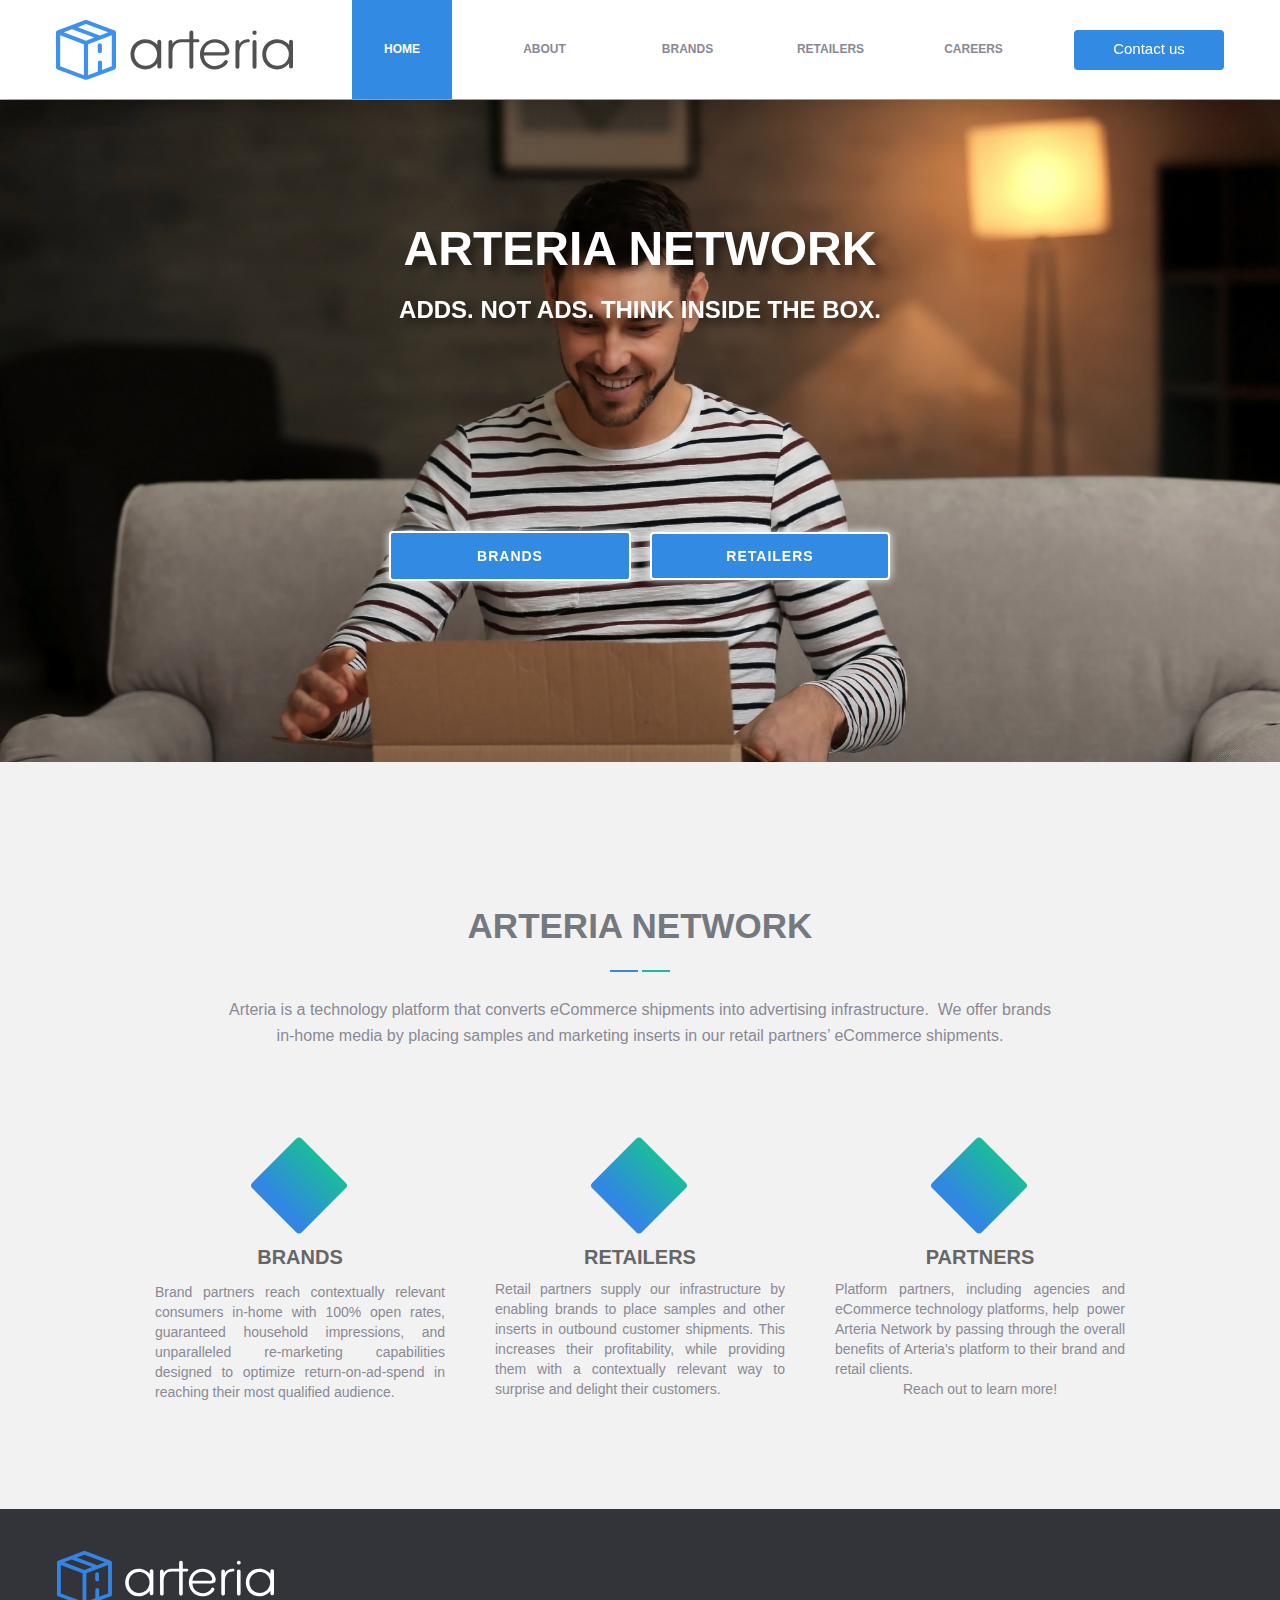
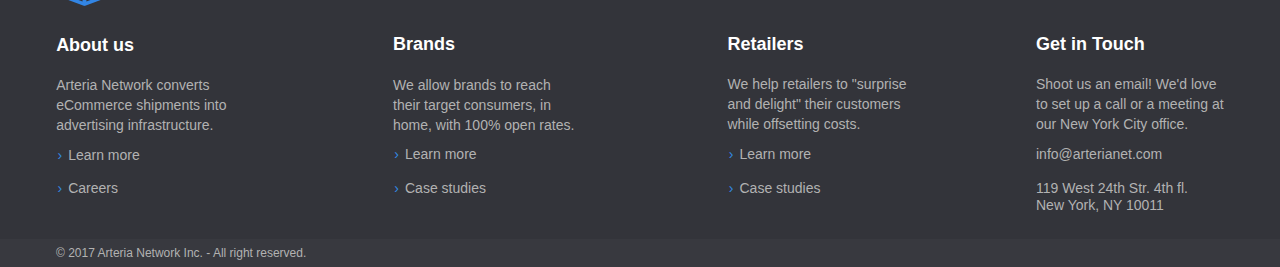
==== commit 5ac4fac3: "Update" ====
--- a/index.html
+++ b/index.html
@@ -18,7 +18,7 @@
   <!-- CSS -->
   <link rel="stylesheet" type="text/css" href="css/site_global.css?crc=3911349242"/>
   <link rel="stylesheet" type="text/css" href="css/master_arteria-navigation.css?crc=246994976"/>
-  <link rel="stylesheet" type="text/css" href="css/index.css?crc=182086040" id="pagesheet"/>
+  <link rel="stylesheet" type="text/css" href="css/index.css?crc=420760449" id="pagesheet"/>
   <!-- IE-only CSS -->
   <!--[if lt IE 9]>
   <link rel="stylesheet" type="text/css" href="css/iefonts_index.css?crc=32709209"/>
--- a/css/index.css
+++ b/css/index.css
@@ -1 +1 @@
-.version.index{color:#00000A;background-color:#DA6998;}.js body{visibility:hidden;}.js body.initialized{visibility:visible;}#page{border-width:0px;z-index:1;border-color:#000000;margin-left:auto;margin-right:auto;width:100%;background-color:transparent;background-image:none;}#u144383-4{transition-timing-function:ease;-webkit-transition-duration:0.2s;position:fixed;line-height:44px;width:236px;text-align:center;transition-duration:0.2s;text-transform:uppercase;border-radius:4px;letter-spacing:1px;transition-delay:0s;z-index:8;border-width:2px;left:50%;font-family:raleway, sans-serif;font-weight:700;-webkit-transition-timing-function:ease;border-style:solid;-webkit-transition-delay:0s;min-height:44px;border-color:#FFFFFF;color:#FFFFFF;background-color:#328AE3;background-image:url("../images/blank.gif?crc=4208392903");box-shadow:0px 0px 8px rgba(255,255,255,0.5),0px 0px 8px rgba(255,255,255,0.5);}#u144383-4::before{top:-2px;left:-2px;transition:box-shadow 0.2s ease 0s;pointer-events:none;bottom:-2px;right:-2px;-webkit-transition:box-shadow 0.2s ease 0s;z-index:-1;box-shadow:inset 0px 0px 0px rgba(255,255,255,0), inset 0px 0px 0px rgba(255,255,255,0);position:absolute;content:"";border-radius:4px;}#u144383-4:hover{margin-top:0px;margin-bottom:0px;padding-top:0px;box-shadow:none;margin-right:0px;width:236px;padding-bottom:0px;min-height:44px;-pie-background:rgba(50,138,227,0.4);}#u144383-4:hover::before{top:-2px;left:-2px;transition:box-shadow 0.2s ease 0s;pointer-events:none;bottom:-2px;right:-2px;-webkit-transition:box-shadow 0.2s ease 0s;z-index:-1;box-shadow:inset 0px 0px 0px rgba(22,77,140,0), inset 0px 0px 0px rgba(22,77,140,0);position:absolute;content:"";border-radius:4px;}#u144384-4{transition-timing-function:ease;-webkit-transition-duration:0.2s;position:fixed;line-height:46px;width:238px;text-align:center;transition-duration:0.2s;text-transform:uppercase;border-radius:4px;letter-spacing:1px;transition-delay:0s;z-index:12;border-width:2px;left:50%;font-family:raleway, sans-serif;font-weight:700;-webkit-transition-timing-function:ease;border-style:solid;-webkit-transition-delay:0s;min-height:45px;border-color:#FFFFFF;color:#FFFFFF;background-color:#328AE3;background-image:url("../images/blank.gif?crc=4208392903");box-shadow:0px 0px 8px rgba(255,255,255,0.5),0px 0px 8px rgba(255,255,255,0.5);}#u144384-4:hover{border-width:0px;margin-top:1px;margin-bottom:1px;padding-top:0px;box-shadow:0px 0px 8px rgba(255,255,255,0.5),0px 0px 8px rgba(255,255,255,0.5);margin-right:1px;width:240px;background-color:#3593F2;padding-bottom:0px;min-height:47px;}#u144383-4:hover p,#u144384-4:hover p{letter-spacing:2px;}#u319407-7{left:-50%;background-color:transparent;box-shadow:none;width:100%;position:relative;text-align:center;text-shadow:6px 6px 8px rgba(0,0,0,0.5);}#u319407-7-wrapper{left:50%;z-index:16;position:fixed;}#u218{top:-1px;z-index:158;position:fixed;}#u218-bw{z-index:158;}#u315765{left:50%;position:fixed;}#u144684{z-index:23;background-color:#FFFFFF;box-shadow:0px 0px 160px rgba(0,0,0,0.3);}#pu144684,#u144684-bw{z-index:23;}#u160359{z-index:24;background-color:#F2F2F2;}#u160373-4{z-index:29;min-height:53px;text-align:center;margin-left:50%;position:relative;background-color:transparent;}#u319407-2,#u319407-5,#u160373-2{line-height:0px;}#u160374{border-width:0px;border-color:transparent;background-color:transparent;margin-left:50%;width:59px;z-index:33;position:relative;}#u160376{left:-30px;margin-right:-10000px;background-color:#328AE3;margin-left:50%;width:28px;z-index:34;position:relative;height:2px;}#u160375{left:2px;margin-right:-10000px;background-color:#1BBC9B;margin-left:50%;width:28px;z-index:35;position:relative;height:2px;}#u160371-4{position:relative;font-weight:400;font-size:16px;z-index:25;line-height:26px;margin-left:50%;font-family:raleway, sans-serif;color:#898995;background-color:transparent;}#u165128{border-width:0px;z-index:36;margin-left:50%;border-color:transparent;background-color:transparent;position:relative;}#u160512{border-width:0px;margin-bottom:14px;position:relative;filter:progid:DXImageTransform.Microsoft.gradient(startColorstr=#FF1BBC9B, endColorstr=#FF3187E2, GradientType=0);-ms-transform:matrix(0.7071,0.7071,-0.7071,0.7071,35,-14);transform:matrix(0.7071,0.7071,-0.7071,0.7071,35,-14);-webkit-transform:matrix(0.7071,0.7071,-0.7071,0.7071,35,-14);margin-left:50%;margin-top:14px;border-radius:4px;-ms-filter:"progid:DXImageTransform.Microsoft.gradient(startColorstr='#FF1BBC9B', endColorstr='#FF3187E2', GradientType=0)";width:70px;z-index:44;height:70px;}.btn{transition-timing-function:ease;-webkit-transition-duration:0.2s;-webkit-transition-timing-function:ease;-webkit-transition-property:background-image,background-position,background-color,border-color,border-radius,color,font-size,font-style,font-weight,letter-spacing,line-height,text-align,box-shadow,text-shadow,opacity;border-color:transparent;transition-duration:0.2s;-webkit-transition-delay:0s;transition-delay:0s;background-color:#1BBC9B;transition-property:background-image,background-position,background-color,border-color,border-radius,color,font-size,font-style,font-weight,letter-spacing,line-height,text-align,box-shadow,text-shadow,opacity;border-width:0px 0px 2px;}#u160430-7{background-color:transparent;min-height:130px;margin-left:50%;z-index:37;position:relative;}#u160430-3{line-height:13px;font-weight:700;font-size:25px;font-family:raleway, sans-serif;color:#666666;text-align:justify;}#u165134{border-width:0px;background-color:transparent;border-color:transparent;position:relative;margin-left:50%;z-index:45;}#u160568{border-width:0px;margin-bottom:14px;position:relative;filter:progid:DXImageTransform.Microsoft.gradient(startColorstr=#FF1BBC9B, endColorstr=#FF3187E2, GradientType=0);-ms-transform:matrix(0.7071,0.7071,-0.7071,0.7071,35,-14);transform:matrix(0.7071,0.7071,-0.7071,0.7071,35,-14);-webkit-transform:matrix(0.7071,0.7071,-0.7071,0.7071,35,-14);margin-left:50%;margin-top:14px;border-radius:4px;-ms-filter:"progid:DXImageTransform.Microsoft.gradient(startColorstr='#FF1BBC9B', endColorstr='#FF3187E2', GradientType=0)";width:70px;z-index:53;height:70px;}#u160429-7{background-color:transparent;min-height:130px;margin-left:50%;z-index:46;position:relative;}#u165140{border-width:0px;background-color:transparent;border-color:transparent;position:relative;margin-left:50%;z-index:54;}#u160610{border-width:0px;margin-bottom:14px;position:relative;filter:progid:DXImageTransform.Microsoft.gradient(startColorstr=#FF1BBC9B, endColorstr=#FF3187E2, GradientType=0);-ms-transform:matrix(0.7071,0.7071,-0.7071,0.7071,35,-14);transform:matrix(0.7071,0.7071,-0.7071,0.7071,35,-14);-webkit-transform:matrix(0.7071,0.7071,-0.7071,0.7071,35,-14);margin-left:50%;margin-top:14px;border-radius:4px;-ms-filter:"progid:DXImageTransform.Microsoft.gradient(startColorstr='#FF1BBC9B', endColorstr='#FF3187E2', GradientType=0)";width:70px;z-index:64;height:70px;}#u160428-9{background-color:transparent;min-height:130px;margin-left:50%;z-index:55;position:relative;}#u160430-2,#u160429-2,#u160428-2{line-height:24px;text-transform:uppercase;font-weight:700;font-size:20px;font-family:raleway, sans-serif;color:#666666;text-align:center;}#u160429-3,#u160428-3{line-height:10px;text-transform:uppercase;font-weight:700;font-size:20px;font-family:raleway, sans-serif;color:#666666;text-align:justify;}#u160428-5{line-height:20px;font-family:raleway, sans-serif;color:#898995;text-align:justify;font-weight:400;}#u160430-5,#u160429-5,#u160428-7{line-height:20px;font-family:raleway, sans-serif;color:#898995;font-weight:400;}#u160359-bw{z-index:24;}#slideshowu144362{left:50%;position:fixed;width:0.01px;z-index:2;}#u144370{position:absolute;background-color:transparent;}#u144370popup{z-index:3;}#u331827{border-width:0px;border-color:transparent;background-color:#4F4F4F;margin-right:-10000px;z-index:4;position:relative;}#u331883{border-width:0px;border-color:transparent;background-color:#4F4F4F;margin-right:-10000px;z-index:6;position:relative;}.SSFirstButton,.SSPreviousButton,.SSNextButton,.SSLastButton,.SSSlideLink,.SSCloseButton{cursor:pointer;}.SSSlideLoading{background:url("../images/loading.gif?crc=3815509949") no-repeat center center;}#u315733{margin-left:50%;width:217px;z-index:134;position:relative;}#u315729{z-index:135;}#u322374{padding-bottom:0px;margin-left:50%;width:188px;z-index:71;position:relative;}#u80779-4{left:-94px;position:relative;min-height:29px;margin-left:50%;width:188px;z-index:72;}#u315241-4{margin-top:13px;position:relative;min-height:50px;margin-left:50%;left:-94px;width:188px;z-index:76;}#u315242-6{margin-top:11px;position:relative;min-height:22px;margin-left:50%;left:-94px;width:188px;z-index:80;}#u315274-6{margin-top:12px;position:relative;min-height:22px;margin-left:50%;left:-94px;width:188px;z-index:86;}#u322380{padding-bottom:0px;margin-left:50%;width:189px;z-index:92;position:relative;}#u100113-4{left:-95px;position:relative;min-height:29px;margin-left:50%;width:189px;z-index:93;}#u315220-4{margin-top:12px;position:relative;min-height:50px;margin-left:50%;left:-95px;width:189px;z-index:97;}#u315286-6{margin-top:12px;position:relative;min-height:22px;margin-left:50%;left:-95px;width:189px;z-index:101;}#u315287-6{margin-top:12px;position:relative;min-height:22px;margin-left:50%;left:-95px;width:189px;z-index:107;}#u322368{padding-bottom:0px;margin-left:50%;width:188px;z-index:113;position:relative;}#u80606-4{left:-94px;position:relative;min-height:29px;margin-left:50%;width:188px;z-index:114;}#u315262-4{margin-top:12px;position:relative;min-height:50px;margin-left:50%;left:-94px;width:188px;z-index:118;}#u315307-6{margin-top:12px;position:relative;min-height:22px;margin-left:50%;left:-94px;width:188px;z-index:122;}#u315308-6{margin-top:11px;position:relative;min-height:22px;margin-left:50%;left:-94px;width:188px;z-index:128;}#u315242-4,#u315274-4,#u315286-4,#u315287-4,#u315307-4,#u315308-4{padding-left:12px;}#u315242-4.rtl-list,#u315274-4.rtl-list,#u315286-4.rtl-list,#u315287-4.rtl-list,#u315307-4.rtl-list,#u315308-4.rtl-list{padding-left:0px;padding-right:12px;}#u322386{padding-bottom:0px;margin-left:50%;width:188px;z-index:136;position:relative;}#u81486-4{left:-94px;position:relative;min-height:29px;margin-left:50%;width:188px;z-index:137;}#u315868-4{margin-top:12px;position:relative;min-height:50px;margin-left:50%;left:-94px;width:188px;z-index:154;}#u81487-5{margin-top:12px;position:relative;min-height:22px;margin-left:50%;left:-94px;width:188px;z-index:141;}#u81489-8{margin-top:12px;position:relative;min-height:43px;margin-left:50%;left:-94px;width:188px;z-index:146;}#u80544,#u80544-bw{z-index:65;}#u160359_align_to_page,#u80544_align_to_page,#u81580_align_to_page{width:100%;margin-left:auto;margin-right:auto;position:relative;}#u80640-4{margin-right:-10000px;position:relative;min-height:15px;margin-left:50%;z-index:67;}#u81580,#u81580-bw{z-index:66;}.html{background-color:#C4C4C4;}body{position:relative;}@media (min-width: 1201px), print{#muse_css_mq{background-color:#FFFFFF;}#bp_infinity.active{display:block;}#page{min-height:767.9249999999979px;padding-bottom:0px;}#page_position_content{margin-top:-1px;width:100%;}#pslideshowu144362{z-index:2;padding-bottom:976px;width:100%;}#slideshowu144362{height:875px;top:100px;margin-left:-960px;}#u144370{width:1920px;height:875px;left:794px;}#u331827,#u331883{width:1920px;height:875px;}#u144383-4{top:532px;margin-left:10px;}#u144383-4:hover{background-color:#ADD0F3;background-color:rgba(50,138,227,0.4);margin-left:10px;}#u144384-4{top:531px;margin-left:-251px;}#u144384-4:hover{margin-left:-250px;}#u319407-7{min-height:108px;margin-left:584px;}#u319407{font-size:48px;line-height:58px;}#u319407-4{font-size:24px;line-height:29px;}#u319407-7-wrapper{top:220px;margin-left:-584px;width:60.84%;}#u218{height:100px;}#u40380-4{z-index:159;width:150px;min-height:40px;position:fixed;top:30px;left:50%;margin-left:434px;}#u40380-4:hover{padding-top:0px;padding-bottom:0px;min-height:40px;width:150px;margin:0px 0px 0px 434px;}#menuu109919{z-index:163;width:712px;position:fixed;top:-1px;left:50%;margin-left:-308px;}#u109920{width:140px;min-height:100px;position:relative;margin-right:-10000px;}#u109923{width:140px;padding-bottom:86px;position:relative;}#u109923:hover{width:140px;min-height:0px;margin:0px;}#u109923.MuseMenuActive{width:140px;min-height:0px;margin:0px;}#u109926-4{width:140px;min-height:14px;position:relative;margin-right:-10000px;top:43px;}#u109923:hover #u109926-4{padding-top:0px;padding-bottom:0px;min-height:14px;width:140px;margin:0px -10000px 0px 0px;}#u109923.MuseMenuActive #u109926-4{padding-top:0px;padding-bottom:0px;min-height:14px;width:140px;margin:0px -10000px 0px 0px;}#u110298{width:141px;min-height:100px;position:relative;margin-right:-10000px;left:142px;}#u110301{width:141px;padding-bottom:86px;position:relative;}#u110301:hover{width:141px;min-height:0px;margin:0px;}#u110302-4{width:141px;min-height:14px;position:relative;margin-right:-10000px;top:43px;}#u110301:hover #u110302-4{padding-top:0px;padding-bottom:0px;min-height:14px;width:141px;margin:0px -10000px 0px 0px;}#u110232{width:141px;min-height:100px;position:relative;margin-right:-10000px;left:285px;}#u110235{width:141px;padding-bottom:86px;position:relative;}#u110301.MuseMenuActive,#u110235:hover{width:141px;min-height:0px;margin:0px;}#u110236-4{width:141px;min-height:14px;position:relative;margin-right:-10000px;top:43px;}#u110301.MuseMenuActive #u110302-4,#u110235:hover #u110236-4{padding-top:0px;padding-bottom:0px;min-height:14px;width:141px;margin:0px -10000px 0px 0px;}#u110487{width:141px;min-height:100px;position:relative;margin-right:-10000px;left:428px;}#u110488{width:141px;padding-bottom:86px;position:relative;}#u110235.MuseMenuActive,#u110488:hover{width:141px;min-height:0px;margin:0px;}#u110489-4{width:141px;min-height:14px;position:relative;margin-right:-10000px;top:43px;}#u110235.MuseMenuActive #u110236-4,#u110488:hover #u110489-4{padding-top:0px;padding-bottom:0px;min-height:14px;width:141px;margin:0px -10000px 0px 0px;}#u175518{width:141px;min-height:100px;position:relative;margin-right:-10000px;left:571px;}#u175519{width:141px;padding-bottom:86px;position:relative;}#u110488.MuseMenuActive,#u175519:hover{width:141px;min-height:0px;margin:0px;}#u175519.MuseMenuActive{width:141px;min-height:0px;margin:0px;}#u175521-4{width:141px;min-height:14px;position:relative;margin-right:-10000px;top:43px;}#u110488.MuseMenuActive #u110489-4,#u175519:hover #u175521-4{padding-top:0px;padding-bottom:0px;min-height:14px;width:141px;margin:0px -10000px 0px 0px;}#u175519.MuseMenuActive #u175521-4{padding-top:0px;padding-bottom:0px;min-height:14px;width:141px;margin:0px -10000px 0px 0px;}#u315765{z-index:194;width:237px;top:20px;margin-left:-584px;}#u315761{z-index:195;}#pu144684{margin-top:-213px;width:100%;}#u144684,#u144684-bw{height:747px;}#u160359{min-height:746.7376544999997px;padding-bottom:0px;}#u160359_align_to_page{padding-top:143px;padding-bottom:105px;}#u160373-4{width:460px;left:-230px;}#u160373{line-height:42px;}#u160374{margin-top:12px;left:-30px;}#u160371-4{width:832px;min-height:74px;text-align:center;margin-top:25px;left:-416px;}#pu165128{z-index:36;margin-top:65px;position:relative;width:100%;}#u165128{width:290px;margin-right:-10000px;left:-485px;}#u160512{background:-webkit-gradient(linear, center top, center bottom, from(#1BBC9B),color-stop(86%, #3187E2));background:-webkit-linear-gradient(top,#1BBC9B ,#3187E2 60px);background:linear-gradient(to bottom,#1BBC9B ,#3187E2 60px);left:-36px;}#u165134{width:290px;margin-right:-10000px;left:-145px;}#u160568{background:-webkit-gradient(linear, center top, center bottom, from(#1BBC9B),color-stop(86%, #3187E2));background:-webkit-linear-gradient(top,#1BBC9B ,#3187E2 60px);background:linear-gradient(to bottom,#1BBC9B ,#3187E2 60px);left:-36px;}#u160430-5,#u160429-5{text-align:justify;}#u165140{width:290px;margin-right:-10000px;left:195px;}#u160610{background:-webkit-gradient(linear, center top, center bottom, from(#1BBC9B),color-stop(86%, #3187E2));background:-webkit-linear-gradient(top,#1BBC9B ,#3187E2 60px);background:linear-gradient(to bottom,#1BBC9B ,#3187E2 60px);left:-36px;}#u160430-7,#u160429-7,#u160428-9{width:290px;margin-top:11px;left:-145px;}#u160428-7{text-align:center;}#u160359-bw{min-height:746.7376544999997px;}.css_verticalspacer .verticalspacer{height:calc(100vh - 1867px);}#u80544{min-height:314px;padding-bottom:16px;}#pu315733{z-index:134;padding-bottom:1px;margin-right:-10000px;margin-top:42px;width:11.36%;margin-left:44.33%;}#u315733{left:-583px;}#u322368{margin-top:28px;left:-584px;}#u322374{margin-right:-10000px;margin-top:124px;left:-247px;}#u322380{margin-right:-10000px;margin-top:124px;left:88px;}#u322386{margin-right:-10000px;margin-top:124px;left:396px;}#u80544-bw{min-height:314px;}#u81580{min-height:22px;padding-bottom:6px;}#u80640-4{width:297px;margin-top:7px;left:-584px;}#u81580-bw{min-height:22px;}}@media (min-width: 901px) and (max-width: 1200px){#muse_css_mq{background-color:#0004b0;}#bp_1200.active{display:block;}#page{min-height:768px;max-width:1200px;}#pu144383-4{z-index:8;padding-bottom:570px;margin-right:-10000px;margin-top:-1px;width:100%;}#u144383-4{top:521px;margin-left:10px;}#u144383-4:hover{background-color:#ADD0F3;background-color:rgba(50,138,227,0.4);margin-left:10px;}#u144384-4{top:520px;margin-left:-251px;}#u144384-4:hover{margin-left:-250px;}#u319407-7{min-height:108px;margin-left:432.5px;}#u319407{font-size:48px;line-height:58px;}#u319407-4{font-size:24px;line-height:29px;}#u319407-7-wrapper{top:199px;margin-left:-432px;width:72.09%;}#u218{height:80px;}#accordionu46521{z-index:159;position:fixed;top:-1px;}#u46522{z-index:160;}#u46568-3{z-index:161;min-height:80px;}#u46568-3.AccordionPanelTabOpen{padding-top:0px;padding-bottom:0px;min-height:80px;margin:0px 0px 0px 0%;}#u46523{z-index:164;padding-bottom:18.30000000000001px;}#menuu46525{z-index:165;position:relative;width:100%;margin-left:0%;left:0px;}#u46547{position:relative;width:100%;}#u46550{min-height:22px;padding-bottom:30px;position:relative;margin-right:-10000px;width:100%;}#u46550:hover{min-height:22px;width:100%;margin:0px -10000px 0px 0%;}#u46552-4{min-height:22px;position:relative;margin-right:-10000px;top:15px;width:100%;}#u46550:hover #u46552-4{padding-top:0px;padding-bottom:0px;min-height:22px;width:100%;margin:0px -10000px 0px 0%;}#u46536{min-height:22px;padding-bottom:30px;position:relative;margin-right:-10000px;width:100%;}#u46550.MuseMenuActive,#u46536:hover{min-height:22px;width:100%;margin:0px -10000px 0px 0%;}#u46538-4{min-height:22px;position:relative;margin-right:-10000px;top:15px;width:100%;}#u46550.MuseMenuActive #u46552-4,#u46536:hover #u46538-4{padding-top:0px;padding-bottom:0px;min-height:22px;width:100%;margin:0px -10000px 0px 0%;}#u46557{min-height:22px;padding-bottom:30px;position:relative;margin-right:-10000px;width:100%;}#u46536.MuseMenuActive,#u46557:hover{min-height:22px;width:100%;margin:0px -10000px 0px 0%;}#u46560-4{min-height:22px;position:relative;margin-right:-10000px;top:15px;width:100%;}#u46536.MuseMenuActive #u46538-4,#u46557:hover #u46560-4{padding-top:0px;padding-bottom:0px;min-height:22px;width:100%;margin:0px -10000px 0px 0%;}#u46541{min-height:22px;padding-bottom:31px;position:relative;margin-right:-10000px;width:100%;}#u46557.MuseMenuActive,#u46541:hover{min-height:22px;width:100%;margin:0px -10000px 0px 0%;}#u46542-4{min-height:22px;position:relative;margin-right:-10000px;top:15px;width:100%;}#u46557.MuseMenuActive #u46560-4,#u46541:hover #u46542-4{padding-top:0px;padding-bottom:0px;min-height:22px;width:100%;margin:0px -10000px 0px 0%;}#u46533,#u46554,#u46540,#u46526{margin-top:2px;position:relative;width:100%;}#u46529{min-height:22px;padding-bottom:29px;position:relative;margin-right:-10000px;width:100%;}#u46541.MuseMenuActive,#u46529:hover{min-height:22px;width:100%;margin:0px -10000px 0px 0%;}#u46529.MuseMenuActive{min-height:22px;width:100%;margin:0px -10000px 0px 0%;}#u46532-4{min-height:22px;position:relative;margin-right:-10000px;top:14px;width:100%;}#u46541.MuseMenuActive #u46542-4,#u46529:hover #u46532-4{padding-top:0px;padding-bottom:0px;min-height:22px;width:100%;margin:0px -10000px 0px 0%;}#u46529.MuseMenuActive #u46532-4{padding-top:0px;padding-bottom:0px;min-height:22px;width:100%;margin:0px -10000px 0px 0%;}#u46524-4{z-index:196;width:150px;min-height:40px;margin-top:17px;position:relative;margin-left:50%;left:-75px;}#u46524-4:hover{padding-top:0px;padding-bottom:0px;min-height:40px;width:150px;left:-75px;margin:17px 0px 0px 50%;}#accordionu46521-bw{z-index:159;}#u315765{z-index:200;width:192px;top:15px;margin-left:-96px;}#u315761{z-index:201;}#pu144684{width:0.01px;margin-right:-10000px;margin-top:628px;}#u144684,#u144684-bw{height:683px;}#u160359{min-height:682.7376545000002px;padding-bottom:0px;}#u160359_align_to_page{padding-top:67px;padding-bottom:94px;}#u160373-4{width:460px;left:-240px;}#u160373{line-height:42px;}#u160374{margin-top:11px;left:-40px;}#u160371-4{width:728px;min-height:74px;text-align:center;margin-top:24px;left:-374px;}#pu165128{z-index:36;margin-top:53px;position:relative;width:100%;}#u165128{width:260px;margin-right:-10000px;left:-436px;}#u160512{background:-webkit-gradient(linear, center top, center bottom, from(#1BBC9B),color-stop(86%, #3187E2));background:-webkit-linear-gradient(top,#1BBC9B ,#3187E2 60px);background:linear-gradient(to bottom,#1BBC9B ,#3187E2 60px);left:-35px;}#u165134{width:260px;margin-right:-10000px;left:-141px;}#u160568{background:-webkit-gradient(linear, center top, center bottom, from(#1BBC9B),color-stop(86%, #3187E2));background:-webkit-linear-gradient(top,#1BBC9B ,#3187E2 60px);background:linear-gradient(to bottom,#1BBC9B ,#3187E2 60px);left:-35px;}#u165140{width:260px;margin-right:-10000px;left:155px;}#u160610{background:-webkit-gradient(linear, center top, center bottom, from(#1BBC9B),color-stop(86%, #3187E2));background:-webkit-linear-gradient(top,#1BBC9B ,#3187E2 60px);background:linear-gradient(to bottom,#1BBC9B ,#3187E2 60px);left:-35px;}#u160430-7,#u160429-7,#u160428-9{width:260px;margin-top:25px;left:-130px;}#u160430-5,#u160429-5,#u160428-7{text-align:center;}#u160359-bw{min-height:682.7376545000002px;}#slideshowu144362{height:702px;top:79px;margin-left:-600px;}#u144370{width:1200px;height:702px;left:1481px;}#u331827,#u331883{width:1200px;height:702px;}.css_verticalspacer .verticalspacer{height:calc(100vh - 1668px);}#pu80544{z-index:65;width:0.01px;padding-bottom:0px;margin-right:-10000px;}#u80544{min-height:314px;padding-bottom:16px;}#pu315733{z-index:134;padding-bottom:1px;margin-right:-10000px;margin-top:42px;width:18.17%;margin-left:40.92%;}#u315733{left:-432px;}#u322368{margin-top:28px;left:-433px;}#u322374{margin-right:-10000px;margin-top:124px;left:-215px;}#u322380{margin-right:-10000px;margin-top:124px;left:23px;}#u322386{margin-right:-10000px;margin-top:124px;left:244px;}#u80544-bw{min-height:314px;}#u81580{min-height:22px;padding-bottom:6px;}#u80640-4{width:297px;margin-top:7px;left:-433px;}#u81580-bw{min-height:22px;}body{overflow-x:hidden;}.verticalspacer{min-height:1px;}}@media (min-width: 581px) and (max-width: 900px){#muse_css_mq{background-color:#000384;}#bp_900.active{display:block;}#page{min-height:967.8499999999945px;padding-bottom:0px;max-width:900px;}#page_position_content{margin-top:-1px;width:100%;}#pslideshowu144362{z-index:2;padding-bottom:581px;width:100%;}#slideshowu144362{height:501px;top:79px;margin-left:-450px;}#u144370{width:900px;height:501px;left:636px;}#u331827,#u331883{width:900px;height:501px;}#u144383-4{top:419px;margin-left:10px;}#u144383-4:hover{background-color:#ADD0F3;background-color:rgba(50,138,227,0.4);margin-left:10px;}#u144384-4{top:417px;margin-left:-251px;}#u144384-4:hover{margin-left:-250px;}#u319407-7{min-height:108px;margin-left:273.75px;}#u319407{font-size:48px;line-height:58px;}#u319407-4{font-size:24px;line-height:29px;}#u319407-7-wrapper{top:199px;margin-left:-274px;width:60.89%;}#u218{height:80px;}#accordionu46521{z-index:159;position:fixed;top:-1px;}#u46522{z-index:160;}#u46568-3{z-index:161;min-height:80px;}#u46568-3.AccordionPanelTabOpen{padding-top:0px;padding-bottom:0px;min-height:80px;margin:0px 0px 0px 0%;}#u46523{z-index:164;padding-top:1px;padding-bottom:18.39999999999992px;}#menuu46525{z-index:165;position:relative;width:100%;margin-left:0%;left:0px;}#u46547{position:relative;width:100%;}#u46550{min-height:22px;padding-bottom:35px;position:relative;margin-right:-10000px;width:100%;}#u46550:hover{min-height:22px;width:100%;margin:0px -10000px 0px 0%;}#u46552-4{min-height:22px;position:relative;margin-right:-10000px;top:17px;width:100%;}#u46550:hover #u46552-4{padding-top:0px;padding-bottom:0px;min-height:22px;width:100%;margin:0px -10000px 0px 0%;}#u46536{min-height:22px;padding-bottom:35px;position:relative;margin-right:-10000px;width:100%;}#u46550.MuseMenuActive,#u46536:hover{min-height:22px;width:100%;margin:0px -10000px 0px 0%;}#u46538-4{min-height:22px;position:relative;margin-right:-10000px;top:17px;width:100%;}#u46550.MuseMenuActive #u46552-4,#u46536:hover #u46538-4{padding-top:0px;padding-bottom:0px;min-height:22px;width:100%;margin:0px -10000px 0px 0%;}#u46557{min-height:22px;padding-bottom:35px;position:relative;margin-right:-10000px;width:100%;}#u46536.MuseMenuActive,#u46557:hover{min-height:22px;width:100%;margin:0px -10000px 0px 0%;}#u46560-4{min-height:22px;position:relative;margin-right:-10000px;top:17px;width:100%;}#u46536.MuseMenuActive #u46538-4,#u46557:hover #u46560-4{padding-top:0px;padding-bottom:0px;min-height:22px;width:100%;margin:0px -10000px 0px 0%;}#u46541{min-height:22px;padding-bottom:35px;position:relative;margin-right:-10000px;width:100%;}#u46557.MuseMenuActive,#u46541:hover{min-height:22px;width:100%;margin:0px -10000px 0px 0%;}#u46542-4{min-height:22px;position:relative;margin-right:-10000px;top:17px;width:100%;}#u46557.MuseMenuActive #u46560-4,#u46541:hover #u46542-4{padding-top:0px;padding-bottom:0px;min-height:22px;width:100%;margin:0px -10000px 0px 0%;}#u46533,#u46554,#u46540,#u46526{margin-top:2px;position:relative;width:100%;}#u46529{min-height:22px;padding-bottom:34px;position:relative;margin-right:-10000px;width:100%;}#u46541.MuseMenuActive,#u46529:hover{min-height:22px;width:100%;margin:0px -10000px 0px 0%;}#u46529.MuseMenuActive{min-height:22px;width:100%;margin:0px -10000px 0px 0%;}#u46532-4{min-height:22px;position:relative;margin-right:-10000px;top:17px;width:100%;}#u46541.MuseMenuActive #u46542-4,#u46529:hover #u46532-4{padding-top:0px;padding-bottom:0px;min-height:22px;width:100%;margin:0px -10000px 0px 0%;}#u46529.MuseMenuActive #u46532-4{padding-top:0px;padding-bottom:0px;min-height:22px;width:100%;margin:0px -10000px 0px 0%;}#u46524-4{z-index:196;width:150px;min-height:40px;margin-top:23px;position:relative;margin-left:50%;left:-75px;}#u46524-4:hover{padding-top:0px;padding-bottom:0px;min-height:40px;width:150px;left:-75px;margin:23px 0px 0px 50%;}#accordionu46521-bw{z-index:159;}#u315765{z-index:200;width:192px;top:15px;margin-left:-96px;}#u315761{z-index:201;}#pu144684{margin-top:-80px;width:100%;}#u144684,#u144684-bw{height:1346px;}#u160359_align_to_page{padding-top:119px;padding-bottom:103px;}#u160373-4{width:460px;left:-230px;}#u160373{line-height:42px;}#u160374{margin-top:24px;left:-50px;}#u160371-4{width:548px;min-height:109px;text-align:center;margin-top:23px;left:-294px;}#u165128{width:260px;margin-top:47px;left:-151px;}#u160512{background:-webkit-gradient(linear, center top, center bottom, from(#1BBC9B),color-stop(86%, #3187E2));background:-webkit-linear-gradient(top,#1BBC9B ,#3187E2 60px);background:linear-gradient(to bottom,#1BBC9B ,#3187E2 60px);left:-35px;}#u165134{width:260px;top:-7px;margin-bottom:-7px;left:-151px;}#u160568{background:-webkit-gradient(linear, center top, center bottom, from(#1BBC9B),color-stop(86%, #3187E2));background:-webkit-linear-gradient(top,#1BBC9B ,#3187E2 60px);background:linear-gradient(to bottom,#1BBC9B ,#3187E2 60px);left:-35px;}#u165140{width:260px;top:-4px;margin-bottom:-4px;left:-151px;}#u160610{background:-webkit-gradient(linear, center top, center bottom, from(#1BBC9B),color-stop(86%, #3187E2));background:-webkit-linear-gradient(top,#1BBC9B ,#3187E2 60px);background:linear-gradient(to bottom,#1BBC9B ,#3187E2 60px);left:-35px;}#u160430-7,#u160429-7,#u160428-9{width:260px;margin-top:25px;left:-130px;}#u160430-5,#u160429-5,#u160428-7{text-align:center;}#u160359,#u160359-bw{min-height:1346px;}.css_verticalspacer .verticalspacer{height:calc(100vh - 2404px);}#u80544_align_to_page{padding-top:41px;padding-bottom:19px;}#u315733{left:-254px;}#pu322374{z-index:71;margin-top:28px;position:relative;width:100%;}#pu322368{z-index:113;margin-top:28px;position:relative;width:100%;}#u322374,#u322368{margin-right:-10000px;left:-254px;}#u322380,#u322386{margin-right:-10000px;left:64px;}#u80544,#u80544-bw{min-height:530px;}#u81580{min-height:22px;padding-bottom:6px;}#u80640-4{width:297px;margin-top:7px;left:-254px;}#u81580-bw{min-height:22px;}body{overflow-x:hidden;}}@media (max-width: 580px){#muse_css_mq{background-color:#000244;}#bp_580.active{display:block;}#page{min-height:1375px;padding-bottom:1px;max-width:580px;}#pu144383-4{z-index:8;padding-bottom:455px;margin-right:-10000px;margin-top:-1px;width:100%;}#u144383-4{top:406px;margin-left:-120px;}#u144383-4:hover{background-color:#ADD0F3;background-color:rgba(50,138,227,0.4);margin-left:-120px;}#u144384-4{top:347px;margin-left:-121px;}#u144384-4:hover{margin-left:-120px;}#u319407-7{min-height:83px;margin-left:176.41666666666666px;}#u319407{font-size:30px;line-height:36px;}#u319407-4{font-size:18px;line-height:22px;}#u319407-7-wrapper{top:199px;margin-left:-177px;width:60.87%;}#u218{height:80px;}#accordionu46521{z-index:159;position:fixed;top:-1px;}#u46522{z-index:160;}#u46568-3{z-index:161;min-height:80px;}#u46568-3.AccordionPanelTabOpen{padding-top:0px;padding-bottom:0px;min-height:80px;margin:0px 0px 0px 0%;}#u46523{z-index:164;padding-top:1px;padding-bottom:18.39999999999992px;}#menuu46525{z-index:165;position:relative;width:100%;margin-left:0%;left:0px;}#u46547{position:relative;width:100%;}#u46550{min-height:22px;padding-bottom:35px;position:relative;margin-right:-10000px;width:100%;}#u46550:hover{min-height:22px;width:100%;margin:0px -10000px 0px 0%;}#u46552-4{min-height:22px;position:relative;margin-right:-10000px;top:17px;width:100%;}#u46550:hover #u46552-4{padding-top:0px;padding-bottom:0px;min-height:22px;width:100%;margin:0px -10000px 0px 0%;}#u46536{min-height:22px;padding-bottom:35px;position:relative;margin-right:-10000px;width:100%;}#u46550.MuseMenuActive,#u46536:hover{min-height:22px;width:100%;margin:0px -10000px 0px 0%;}#u46538-4{min-height:22px;position:relative;margin-right:-10000px;top:17px;width:100%;}#u46550.MuseMenuActive #u46552-4,#u46536:hover #u46538-4{padding-top:0px;padding-bottom:0px;min-height:22px;width:100%;margin:0px -10000px 0px 0%;}#u46557{min-height:22px;padding-bottom:35px;position:relative;margin-right:-10000px;width:100%;}#u46536.MuseMenuActive,#u46557:hover{min-height:22px;width:100%;margin:0px -10000px 0px 0%;}#u46560-4{min-height:22px;position:relative;margin-right:-10000px;top:17px;width:100%;}#u46536.MuseMenuActive #u46538-4,#u46557:hover #u46560-4{padding-top:0px;padding-bottom:0px;min-height:22px;width:100%;margin:0px -10000px 0px 0%;}#u46541{min-height:22px;padding-bottom:35px;position:relative;margin-right:-10000px;width:100%;}#u46557.MuseMenuActive,#u46541:hover{min-height:22px;width:100%;margin:0px -10000px 0px 0%;}#u46542-4{min-height:22px;position:relative;margin-right:-10000px;top:17px;width:100%;}#u46557.MuseMenuActive #u46560-4,#u46541:hover #u46542-4{padding-top:0px;padding-bottom:0px;min-height:22px;width:100%;margin:0px -10000px 0px 0%;}#u46533,#u46554,#u46540,#u46526{margin-top:2px;position:relative;width:100%;}#u46529{min-height:22px;padding-bottom:34px;position:relative;margin-right:-10000px;width:100%;}#u46541.MuseMenuActive,#u46529:hover{min-height:22px;width:100%;margin:0px -10000px 0px 0%;}#u46529.MuseMenuActive{min-height:22px;width:100%;margin:0px -10000px 0px 0%;}#u46532-4{min-height:22px;position:relative;margin-right:-10000px;top:17px;width:100%;}#u46541.MuseMenuActive #u46542-4,#u46529:hover #u46532-4{padding-top:0px;padding-bottom:0px;min-height:22px;width:100%;margin:0px -10000px 0px 0%;}#u46529.MuseMenuActive #u46532-4{padding-top:0px;padding-bottom:0px;min-height:22px;width:100%;margin:0px -10000px 0px 0%;}#u46524-4{z-index:196;width:150px;min-height:40px;margin-top:23px;position:relative;margin-left:50%;left:-75px;}#u46524-4:hover{padding-top:0px;padding-bottom:0px;min-height:40px;width:150px;left:-75px;margin:23px 0px 0px 50%;}#accordionu46521-bw{z-index:159;}#u315765{z-index:200;width:192px;top:15px;margin-left:-96px;}#u315761{z-index:201;}#pu144684{width:0.01px;margin-right:-10000px;margin-top:468px;}#u144684{height:1250px;}#u144684-bw{margin-top:5px;height:1250px;}#u160359_align_to_page{padding-top:86px;padding-bottom:36px;}#u160373-4{width:300px;left:-150px;}#u160373{font-size:25px;line-height:30px;}#u160374{margin-top:13px;left:-30px;}#u160371-4{width:300px;min-height:140px;text-align:justify;margin-top:27px;left:-151px;}#u165128{width:260px;padding-bottom:0px;margin-top:41px;left:-131px;}#u160512{background:-webkit-gradient(linear, center top, center bottom, from(#1BBC9B),color-stop(86%, #3187E2));background:-webkit-linear-gradient(top,#1BBC9B ,#3187E2 60px);background:linear-gradient(to bottom,#1BBC9B ,#3187E2 60px);left:-36px;}#u160430-7{width:260px;margin-top:13px;left:-130px;}#u165134{width:260px;margin-top:23px;left:-131px;}#u160568{background:-webkit-gradient(linear, center top, center bottom, from(#1BBC9B),color-stop(86%, #3187E2));background:-webkit-linear-gradient(top,#1BBC9B ,#3187E2 60px);background:linear-gradient(to bottom,#1BBC9B ,#3187E2 60px);left:-36px;}#u160429-7{width:260px;margin-top:10px;left:-130px;}#u165140{width:260px;padding-bottom:0px;margin-top:18px;left:-131px;}#u160610{background:-webkit-gradient(linear, center top, center bottom, from(#1BBC9B),color-stop(86%, #3187E2));background:-webkit-linear-gradient(top,#1BBC9B ,#3187E2 60px);background:linear-gradient(to bottom,#1BBC9B ,#3187E2 60px);left:-36px;}#u160428-9{width:260px;margin-top:12px;left:-130px;}#u160430-5,#u160429-5,#u160428-7{text-align:justify;}#u160359,#u160359-bw{min-height:1292px;}#slideshowu144362{height:385px;top:79px;margin-left:-290px;}#u144370{width:580px;height:385px;left:963px;}#u331827,#u331883{width:580px;height:385px;}.css_verticalspacer .verticalspacer{height:calc(100vh - 2724px);}#pu80544{z-index:65;width:0.01px;margin-right:-10000px;margin-top:-1px;}#u80544_align_to_page{padding-top:41px;padding-bottom:35px;}#u315733{left:-105px;}#u322380{margin-top:27px;left:-105px;}#u322374,#u322368,#u322386{margin-top:28px;left:-105px;}#u80544,#u80544-bw{min-height:938px;}#u81580{min-height:21px;padding-bottom:7px;}#u80640-4{width:260px;margin-top:6px;left:-130px;}#u81580-bw{min-height:21px;}body{overflow-x:hidden;min-width:320px;}.verticalspacer{min-height:1px;}}+.version.index{color:#000019;background-color:#144B81;}.js body{visibility:hidden;}.js body.initialized{visibility:visible;}#page{border-width:0px;z-index:1;border-color:#000000;margin-left:auto;margin-right:auto;width:100%;background-color:transparent;background-image:none;}#u144383-4{transition-timing-function:ease;-webkit-transition-duration:0.2s;position:fixed;line-height:44px;width:236px;text-align:center;transition-duration:0.2s;text-transform:uppercase;border-radius:4px;letter-spacing:1px;transition-delay:0s;z-index:8;border-width:2px;left:50%;font-family:raleway, sans-serif;font-weight:700;-webkit-transition-timing-function:ease;border-style:solid;-webkit-transition-delay:0s;min-height:44px;border-color:#FFFFFF;color:#FFFFFF;background-color:#328AE3;background-image:url("../images/blank.gif?crc=4208392903");box-shadow:0px 0px 8px rgba(255,255,255,0.5),0px 0px 8px rgba(255,255,255,0.5);}#u144383-4::before{top:-2px;left:-2px;transition:box-shadow 0.2s ease 0s;pointer-events:none;bottom:-2px;right:-2px;-webkit-transition:box-shadow 0.2s ease 0s;z-index:-1;box-shadow:inset 0px 0px 0px rgba(255,255,255,0), inset 0px 0px 0px rgba(255,255,255,0);position:absolute;content:"";border-radius:4px;}#u144383-4:hover{margin-top:0px;margin-bottom:0px;padding-top:0px;box-shadow:none;margin-right:0px;width:236px;padding-bottom:0px;min-height:44px;-pie-background:rgba(50,138,227,0.4);}#u144383-4:hover::before{top:-2px;left:-2px;transition:box-shadow 0.2s ease 0s;pointer-events:none;bottom:-2px;right:-2px;-webkit-transition:box-shadow 0.2s ease 0s;z-index:-1;box-shadow:inset 0px 0px 0px rgba(22,77,140,0), inset 0px 0px 0px rgba(22,77,140,0);position:absolute;content:"";border-radius:4px;}#u144384-4{transition-timing-function:ease;-webkit-transition-duration:0.2s;position:fixed;line-height:46px;width:238px;text-align:center;transition-duration:0.2s;text-transform:uppercase;border-radius:4px;letter-spacing:1px;transition-delay:0s;z-index:12;border-width:2px;left:50%;font-family:raleway, sans-serif;font-weight:700;-webkit-transition-timing-function:ease;border-style:solid;-webkit-transition-delay:0s;min-height:45px;border-color:#FFFFFF;color:#FFFFFF;background-color:#328AE3;background-image:url("../images/blank.gif?crc=4208392903");box-shadow:0px 0px 8px rgba(255,255,255,0.5),0px 0px 8px rgba(255,255,255,0.5);}#u144384-4:hover{border-width:0px;margin-top:1px;margin-bottom:1px;padding-top:0px;box-shadow:0px 0px 8px rgba(255,255,255,0.5),0px 0px 8px rgba(255,255,255,0.5);margin-right:1px;width:240px;background-color:#3593F2;padding-bottom:0px;min-height:47px;}#u144383-4:hover p,#u144384-4:hover p{letter-spacing:2px;}#u319407-7{left:-50%;background-color:transparent;box-shadow:none;width:100%;position:relative;text-align:center;text-shadow:6px 6px 8px rgba(0,0,0,0.5);}#u319407-7-wrapper{left:50%;z-index:16;position:fixed;}#u218{top:-1px;z-index:158;position:fixed;}#u218-bw{z-index:158;}#u315765{left:50%;position:fixed;}#u144684{z-index:23;background-color:#FFFFFF;box-shadow:0px 0px 160px rgba(0,0,0,0.3);}#pu144684,#u144684-bw{z-index:23;}#u160359{z-index:24;background-color:#F2F2F2;}#u160373-4{z-index:29;min-height:53px;text-align:center;margin-left:50%;position:relative;background-color:transparent;}#u319407-2,#u319407-5,#u160373-2{line-height:0px;}#u160374{border-width:0px;border-color:transparent;background-color:transparent;margin-left:50%;width:59px;z-index:33;position:relative;}#u160376{left:-30px;margin-right:-10000px;background-color:#328AE3;margin-left:50%;width:28px;z-index:34;position:relative;height:2px;}#u160375{left:2px;margin-right:-10000px;background-color:#1BBC9B;margin-left:50%;width:28px;z-index:35;position:relative;height:2px;}#u160371-4{position:relative;font-weight:400;font-size:16px;z-index:25;line-height:26px;margin-left:50%;font-family:raleway, sans-serif;color:#898995;background-color:transparent;}#u165128{border-width:0px;z-index:36;margin-left:50%;border-color:transparent;background-color:transparent;position:relative;}#u160512{border-width:0px;margin-bottom:14px;position:relative;filter:progid:DXImageTransform.Microsoft.gradient(startColorstr=#FF1BBC9B, endColorstr=#FF3187E2, GradientType=0);-ms-transform:matrix(0.7071,0.7071,-0.7071,0.7071,35,-14);transform:matrix(0.7071,0.7071,-0.7071,0.7071,35,-14);-webkit-transform:matrix(0.7071,0.7071,-0.7071,0.7071,35,-14);margin-left:50%;margin-top:14px;border-radius:4px;-ms-filter:"progid:DXImageTransform.Microsoft.gradient(startColorstr='#FF1BBC9B', endColorstr='#FF3187E2', GradientType=0)";width:70px;z-index:44;height:70px;}.btn{transition-timing-function:ease;-webkit-transition-duration:0.2s;-webkit-transition-timing-function:ease;-webkit-transition-property:background-image,background-position,background-color,border-color,border-radius,color,font-size,font-style,font-weight,letter-spacing,line-height,text-align,box-shadow,text-shadow,opacity;border-color:transparent;transition-duration:0.2s;-webkit-transition-delay:0s;transition-delay:0s;background-color:#1BBC9B;transition-property:background-image,background-position,background-color,border-color,border-radius,color,font-size,font-style,font-weight,letter-spacing,line-height,text-align,box-shadow,text-shadow,opacity;border-width:0px 0px 2px;}#u160430-7{background-color:transparent;min-height:130px;margin-left:50%;z-index:37;position:relative;}#u160430-3{line-height:13px;font-weight:700;font-size:25px;font-family:raleway, sans-serif;color:#666666;text-align:justify;}#u165134{border-width:0px;background-color:transparent;border-color:transparent;position:relative;margin-left:50%;z-index:45;}#u160568{border-width:0px;margin-bottom:14px;position:relative;filter:progid:DXImageTransform.Microsoft.gradient(startColorstr=#FF1BBC9B, endColorstr=#FF3187E2, GradientType=0);-ms-transform:matrix(0.7071,0.7071,-0.7071,0.7071,35,-14);transform:matrix(0.7071,0.7071,-0.7071,0.7071,35,-14);-webkit-transform:matrix(0.7071,0.7071,-0.7071,0.7071,35,-14);margin-left:50%;margin-top:14px;border-radius:4px;-ms-filter:"progid:DXImageTransform.Microsoft.gradient(startColorstr='#FF1BBC9B', endColorstr='#FF3187E2', GradientType=0)";width:70px;z-index:53;height:70px;}#u160429-7{background-color:transparent;min-height:130px;margin-left:50%;z-index:46;position:relative;}#u165140{border-width:0px;background-color:transparent;border-color:transparent;position:relative;margin-left:50%;z-index:54;}#u160610{border-width:0px;margin-bottom:14px;position:relative;filter:progid:DXImageTransform.Microsoft.gradient(startColorstr=#FF1BBC9B, endColorstr=#FF3187E2, GradientType=0);-ms-transform:matrix(0.7071,0.7071,-0.7071,0.7071,35,-14);transform:matrix(0.7071,0.7071,-0.7071,0.7071,35,-14);-webkit-transform:matrix(0.7071,0.7071,-0.7071,0.7071,35,-14);margin-left:50%;margin-top:14px;border-radius:4px;-ms-filter:"progid:DXImageTransform.Microsoft.gradient(startColorstr='#FF1BBC9B', endColorstr='#FF3187E2', GradientType=0)";width:70px;z-index:64;height:70px;}#u160428-9{background-color:transparent;min-height:130px;margin-left:50%;z-index:55;position:relative;}#u160430-2,#u160429-2,#u160428-2{line-height:24px;text-transform:uppercase;font-weight:700;font-size:20px;font-family:raleway, sans-serif;color:#666666;text-align:center;}#u160429-3,#u160428-3{line-height:10px;text-transform:uppercase;font-weight:700;font-size:20px;font-family:raleway, sans-serif;color:#666666;text-align:justify;}#u160428-5{line-height:20px;font-family:raleway, sans-serif;color:#898995;text-align:justify;font-weight:400;}#u160430-5,#u160429-5,#u160428-7{line-height:20px;font-family:raleway, sans-serif;color:#898995;font-weight:400;}#u160359-bw{z-index:24;}#slideshowu144362{left:50%;position:fixed;width:0.01px;z-index:2;}#u144370{position:absolute;background-color:transparent;}#u144370popup{z-index:3;}#u331827{border-width:0px;border-color:transparent;background-color:#4F4F4F;margin-right:-10000px;z-index:4;position:relative;}#u331883{border-width:0px;border-color:transparent;background-color:#4F4F4F;margin-right:-10000px;z-index:6;position:relative;}.SSFirstButton,.SSPreviousButton,.SSNextButton,.SSLastButton,.SSSlideLink,.SSCloseButton{cursor:pointer;}.SSSlideLoading{background:url("../images/loading.gif?crc=3815509949") no-repeat center center;}#u315733{margin-left:50%;width:217px;z-index:134;position:relative;}#u315729{z-index:135;}#u322374{padding-bottom:0px;margin-left:50%;width:188px;z-index:71;position:relative;}#u80779-4{left:-94px;position:relative;min-height:29px;margin-left:50%;width:188px;z-index:72;}#u315241-4{margin-top:13px;position:relative;min-height:50px;margin-left:50%;left:-94px;width:188px;z-index:76;}#u315242-6{margin-top:11px;position:relative;min-height:22px;margin-left:50%;left:-94px;width:188px;z-index:80;}#u315274-6{margin-top:12px;position:relative;min-height:22px;margin-left:50%;left:-94px;width:188px;z-index:86;}#u322380{padding-bottom:0px;margin-left:50%;width:189px;z-index:92;position:relative;}#u100113-4{left:-95px;position:relative;min-height:29px;margin-left:50%;width:189px;z-index:93;}#u315220-4{margin-top:12px;position:relative;min-height:50px;margin-left:50%;left:-95px;width:189px;z-index:97;}#u315286-6{margin-top:12px;position:relative;min-height:22px;margin-left:50%;left:-95px;width:189px;z-index:101;}#u315287-6{margin-top:12px;position:relative;min-height:22px;margin-left:50%;left:-95px;width:189px;z-index:107;}#u322368{padding-bottom:0px;margin-left:50%;width:188px;z-index:113;position:relative;}#u80606-4{left:-94px;position:relative;min-height:29px;margin-left:50%;width:188px;z-index:114;}#u315262-4{margin-top:12px;position:relative;min-height:50px;margin-left:50%;left:-94px;width:188px;z-index:118;}#u315307-6{margin-top:12px;position:relative;min-height:22px;margin-left:50%;left:-94px;width:188px;z-index:122;}#u315308-6{margin-top:11px;position:relative;min-height:22px;margin-left:50%;left:-94px;width:188px;z-index:128;}#u315242-4,#u315274-4,#u315286-4,#u315287-4,#u315307-4,#u315308-4{padding-left:12px;}#u315242-4.rtl-list,#u315274-4.rtl-list,#u315286-4.rtl-list,#u315287-4.rtl-list,#u315307-4.rtl-list,#u315308-4.rtl-list{padding-left:0px;padding-right:12px;}#u322386{padding-bottom:0px;margin-left:50%;width:188px;z-index:136;position:relative;}#u81486-4{left:-94px;position:relative;min-height:29px;margin-left:50%;width:188px;z-index:137;}#u315868-4{margin-top:12px;position:relative;min-height:50px;margin-left:50%;left:-94px;width:188px;z-index:154;}#u81487-5{margin-top:12px;position:relative;min-height:22px;margin-left:50%;left:-94px;width:188px;z-index:141;}#u81489-8{margin-top:12px;position:relative;min-height:43px;margin-left:50%;left:-94px;width:188px;z-index:146;}#u80544,#u80544-bw{z-index:65;}#u160359_align_to_page,#u80544_align_to_page,#u81580_align_to_page{width:100%;margin-left:auto;margin-right:auto;position:relative;}#u80640-4{margin-right:-10000px;position:relative;min-height:15px;margin-left:50%;z-index:67;}#u81580,#u81580-bw{z-index:66;}.html{background-color:#C4C4C4;}body{position:relative;}@media (min-width: 1201px), print{#muse_css_mq{background-color:#FFFFFF;}#bp_infinity.active{display:block;}#page{min-height:767.9249999999979px;padding-bottom:0px;}#page_position_content{margin-top:-1px;width:100%;}#pslideshowu144362{z-index:2;padding-bottom:976px;width:100%;}#slideshowu144362{height:875px;top:100px;margin-left:-960px;}#u144370{width:1920px;height:875px;left:794px;}#u331827,#u331883{width:1920px;height:875px;}#u144383-4{top:532px;margin-left:10px;}#u144383-4:hover{background-color:#ADD0F3;background-color:rgba(50,138,227,0.4);margin-left:10px;}#u144384-4{top:531px;margin-left:-251px;}#u144384-4:hover{margin-left:-250px;}#u319407-7{min-height:108px;margin-left:584px;}#u319407{font-size:48px;line-height:58px;}#u319407-4{font-size:24px;line-height:29px;}#u319407-7-wrapper{top:220px;margin-left:-584px;width:60.84%;}#u218{height:100px;}#u40380-4{z-index:159;width:150px;min-height:40px;position:fixed;top:30px;left:50%;margin-left:434px;}#u40380-4:hover{padding-top:0px;padding-bottom:0px;min-height:40px;width:150px;margin:0px 0px 0px 434px;}#menuu109919{z-index:163;width:712px;position:fixed;top:-1px;left:50%;margin-left:-308px;}#u109920{width:140px;min-height:100px;position:relative;margin-right:-10000px;}#u109923{width:140px;padding-bottom:86px;position:relative;}#u109923:hover{width:140px;min-height:0px;margin:0px;}#u109923.MuseMenuActive{width:140px;min-height:0px;margin:0px;}#u109926-4{width:140px;min-height:14px;position:relative;margin-right:-10000px;top:43px;}#u109923:hover #u109926-4{padding-top:0px;padding-bottom:0px;min-height:14px;width:140px;margin:0px -10000px 0px 0px;}#u109923.MuseMenuActive #u109926-4{padding-top:0px;padding-bottom:0px;min-height:14px;width:140px;margin:0px -10000px 0px 0px;}#u110298{width:141px;min-height:100px;position:relative;margin-right:-10000px;left:142px;}#u110301{width:141px;padding-bottom:86px;position:relative;}#u110301:hover{width:141px;min-height:0px;margin:0px;}#u110302-4{width:141px;min-height:14px;position:relative;margin-right:-10000px;top:43px;}#u110301:hover #u110302-4{padding-top:0px;padding-bottom:0px;min-height:14px;width:141px;margin:0px -10000px 0px 0px;}#u110232{width:141px;min-height:100px;position:relative;margin-right:-10000px;left:285px;}#u110235{width:141px;padding-bottom:86px;position:relative;}#u110301.MuseMenuActive,#u110235:hover{width:141px;min-height:0px;margin:0px;}#u110236-4{width:141px;min-height:14px;position:relative;margin-right:-10000px;top:43px;}#u110301.MuseMenuActive #u110302-4,#u110235:hover #u110236-4{padding-top:0px;padding-bottom:0px;min-height:14px;width:141px;margin:0px -10000px 0px 0px;}#u110487{width:141px;min-height:100px;position:relative;margin-right:-10000px;left:428px;}#u110488{width:141px;padding-bottom:86px;position:relative;}#u110235.MuseMenuActive,#u110488:hover{width:141px;min-height:0px;margin:0px;}#u110489-4{width:141px;min-height:14px;position:relative;margin-right:-10000px;top:43px;}#u110235.MuseMenuActive #u110236-4,#u110488:hover #u110489-4{padding-top:0px;padding-bottom:0px;min-height:14px;width:141px;margin:0px -10000px 0px 0px;}#u175518{width:141px;min-height:100px;position:relative;margin-right:-10000px;left:571px;}#u175519{width:141px;padding-bottom:86px;position:relative;}#u110488.MuseMenuActive,#u175519:hover{width:141px;min-height:0px;margin:0px;}#u175519.MuseMenuActive{width:141px;min-height:0px;margin:0px;}#u175521-4{width:141px;min-height:14px;position:relative;margin-right:-10000px;top:43px;}#u110488.MuseMenuActive #u110489-4,#u175519:hover #u175521-4{padding-top:0px;padding-bottom:0px;min-height:14px;width:141px;margin:0px -10000px 0px 0px;}#u175519.MuseMenuActive #u175521-4{padding-top:0px;padding-bottom:0px;min-height:14px;width:141px;margin:0px -10000px 0px 0px;}#u315765{z-index:194;width:237px;top:20px;margin-left:-584px;}#u315761{z-index:195;}#pu144684{margin-top:-213px;width:100%;}#u144684,#u144684-bw{height:747px;}#u160359{min-height:746.7376544999997px;padding-bottom:0px;}#u160359_align_to_page{padding-top:143px;padding-bottom:105px;}#u160373-4{width:460px;left:-230px;}#u160373{line-height:42px;}#u160374{margin-top:12px;left:-30px;}#u160371-4{width:832px;min-height:74px;text-align:center;margin-top:25px;left:-416px;}#pu165128{z-index:36;margin-top:65px;position:relative;width:100%;}#u165128{width:290px;margin-right:-10000px;left:-485px;}#u160512{background:-webkit-gradient(linear, center top, center bottom, from(#1BBC9B),color-stop(86%, #3187E2));background:-webkit-linear-gradient(top,#1BBC9B ,#3187E2 60px);background:linear-gradient(to bottom,#1BBC9B ,#3187E2 60px);left:-36px;}#u165134{width:290px;margin-right:-10000px;left:-145px;}#u160568{background:-webkit-gradient(linear, center top, center bottom, from(#1BBC9B),color-stop(86%, #3187E2));background:-webkit-linear-gradient(top,#1BBC9B ,#3187E2 60px);background:linear-gradient(to bottom,#1BBC9B ,#3187E2 60px);left:-36px;}#u160430-5,#u160429-5{text-align:justify;}#u165140{width:290px;margin-right:-10000px;left:195px;}#u160610{background:-webkit-gradient(linear, center top, center bottom, from(#1BBC9B),color-stop(86%, #3187E2));background:-webkit-linear-gradient(top,#1BBC9B ,#3187E2 60px);background:linear-gradient(to bottom,#1BBC9B ,#3187E2 60px);left:-36px;}#u160430-7,#u160429-7,#u160428-9{width:290px;margin-top:11px;left:-145px;}#u160428-7{text-align:center;}#u160359-bw{min-height:746.7376544999997px;}.css_verticalspacer .verticalspacer{height:calc(100vh - 1867px);}#u80544{min-height:314px;padding-bottom:16px;}#pu315733{z-index:134;padding-bottom:1px;margin-right:-10000px;margin-top:42px;width:11.36%;margin-left:44.33%;}#u315733{left:-583px;}#u322368{margin-top:28px;left:-584px;}#u322374{margin-right:-10000px;margin-top:124px;left:-247px;}#u322380{margin-right:-10000px;margin-top:124px;left:88px;}#u322386{margin-right:-10000px;margin-top:124px;left:396px;}#u80544-bw{min-height:314px;}#u81580{min-height:22px;padding-bottom:6px;}#u80640-4{width:297px;margin-top:7px;left:-584px;}#u81580-bw{min-height:22px;}}@media (min-width: 901px) and (max-width: 1200px){#muse_css_mq{background-color:#0004b0;}#bp_1200.active{display:block;}#page{min-height:768px;max-width:1200px;}#pu144383-4{z-index:8;padding-bottom:570px;margin-right:-10000px;margin-top:-1px;width:100%;}#u144383-4{top:521px;margin-left:10px;}#u144383-4:hover{background-color:#ADD0F3;background-color:rgba(50,138,227,0.4);margin-left:10px;}#u144384-4{top:520px;margin-left:-251px;}#u144384-4:hover{margin-left:-250px;}#u319407-7{min-height:108px;margin-left:432.5px;}#u319407{font-size:48px;line-height:58px;}#u319407-4{font-size:24px;line-height:29px;}#u319407-7-wrapper{top:199px;margin-left:-432px;width:72.09%;}#u218{height:80px;}#accordionu46521{z-index:159;position:fixed;top:-1px;}#u46522{z-index:160;}#u46568-3{z-index:161;min-height:80px;}#u46568-3.AccordionPanelTabOpen{padding-top:0px;padding-bottom:0px;min-height:80px;margin:0px 0px 0px 0%;}#u46523{z-index:164;padding-bottom:18.30000000000001px;}#menuu46525{z-index:165;position:relative;width:100%;margin-left:0%;left:0px;}#u46547{position:relative;width:100%;}#u46550{min-height:22px;padding-bottom:30px;position:relative;margin-right:-10000px;width:100%;}#u46550:hover{min-height:22px;width:100%;margin:0px -10000px 0px 0%;}#u46552-4{min-height:22px;position:relative;margin-right:-10000px;top:15px;width:100%;}#u46550:hover #u46552-4{padding-top:0px;padding-bottom:0px;min-height:22px;width:100%;margin:0px -10000px 0px 0%;}#u46536{min-height:22px;padding-bottom:30px;position:relative;margin-right:-10000px;width:100%;}#u46550.MuseMenuActive,#u46536:hover{min-height:22px;width:100%;margin:0px -10000px 0px 0%;}#u46538-4{min-height:22px;position:relative;margin-right:-10000px;top:15px;width:100%;}#u46550.MuseMenuActive #u46552-4,#u46536:hover #u46538-4{padding-top:0px;padding-bottom:0px;min-height:22px;width:100%;margin:0px -10000px 0px 0%;}#u46557{min-height:22px;padding-bottom:30px;position:relative;margin-right:-10000px;width:100%;}#u46536.MuseMenuActive,#u46557:hover{min-height:22px;width:100%;margin:0px -10000px 0px 0%;}#u46560-4{min-height:22px;position:relative;margin-right:-10000px;top:15px;width:100%;}#u46536.MuseMenuActive #u46538-4,#u46557:hover #u46560-4{padding-top:0px;padding-bottom:0px;min-height:22px;width:100%;margin:0px -10000px 0px 0%;}#u46541{min-height:22px;padding-bottom:31px;position:relative;margin-right:-10000px;width:100%;}#u46557.MuseMenuActive,#u46541:hover{min-height:22px;width:100%;margin:0px -10000px 0px 0%;}#u46542-4{min-height:22px;position:relative;margin-right:-10000px;top:15px;width:100%;}#u46557.MuseMenuActive #u46560-4,#u46541:hover #u46542-4{padding-top:0px;padding-bottom:0px;min-height:22px;width:100%;margin:0px -10000px 0px 0%;}#u46533,#u46554,#u46540,#u46526{margin-top:2px;position:relative;width:100%;}#u46529{min-height:22px;padding-bottom:29px;position:relative;margin-right:-10000px;width:100%;}#u46541.MuseMenuActive,#u46529:hover{min-height:22px;width:100%;margin:0px -10000px 0px 0%;}#u46529.MuseMenuActive{min-height:22px;width:100%;margin:0px -10000px 0px 0%;}#u46532-4{min-height:22px;position:relative;margin-right:-10000px;top:14px;width:100%;}#u46541.MuseMenuActive #u46542-4,#u46529:hover #u46532-4{padding-top:0px;padding-bottom:0px;min-height:22px;width:100%;margin:0px -10000px 0px 0%;}#u46529.MuseMenuActive #u46532-4{padding-top:0px;padding-bottom:0px;min-height:22px;width:100%;margin:0px -10000px 0px 0%;}#u46524-4{z-index:196;width:150px;min-height:40px;margin-top:17px;position:relative;margin-left:50%;left:-75px;}#u46524-4:hover{padding-top:0px;padding-bottom:0px;min-height:40px;width:150px;left:-75px;margin:17px 0px 0px 50%;}#accordionu46521-bw{z-index:159;}#u315765{z-index:200;width:192px;top:15px;margin-left:-96px;}#u315761{z-index:201;}#pu144684{width:0.01px;margin-right:-10000px;margin-top:628px;}#u144684,#u144684-bw{height:683px;}#u160359{min-height:682.7376545000002px;padding-bottom:0px;}#u160359_align_to_page{padding-top:67px;padding-bottom:94px;}#u160373-4{width:460px;left:-240px;}#u160373{line-height:42px;}#u160374{margin-top:11px;left:-40px;}#u160371-4{width:728px;min-height:74px;text-align:center;margin-top:24px;left:-374px;}#pu165128{z-index:36;margin-top:53px;position:relative;width:100%;}#u165128{width:260px;margin-right:-10000px;left:-436px;}#u160512{background:-webkit-gradient(linear, center top, center bottom, from(#1BBC9B),color-stop(86%, #3187E2));background:-webkit-linear-gradient(top,#1BBC9B ,#3187E2 60px);background:linear-gradient(to bottom,#1BBC9B ,#3187E2 60px);left:-35px;}#u165134{width:260px;margin-right:-10000px;left:-141px;}#u160568{background:-webkit-gradient(linear, center top, center bottom, from(#1BBC9B),color-stop(86%, #3187E2));background:-webkit-linear-gradient(top,#1BBC9B ,#3187E2 60px);background:linear-gradient(to bottom,#1BBC9B ,#3187E2 60px);left:-35px;}#u165140{width:260px;margin-right:-10000px;left:155px;}#u160610{background:-webkit-gradient(linear, center top, center bottom, from(#1BBC9B),color-stop(86%, #3187E2));background:-webkit-linear-gradient(top,#1BBC9B ,#3187E2 60px);background:linear-gradient(to bottom,#1BBC9B ,#3187E2 60px);left:-35px;}#u160430-7,#u160429-7,#u160428-9{width:260px;margin-top:25px;left:-130px;}#u160430-5,#u160429-5,#u160428-7{text-align:center;}#u160359-bw{min-height:682.7376545000002px;}#slideshowu144362{height:702px;top:79px;margin-left:-600px;}#u144370{width:1200px;height:702px;left:1481px;}#u331827,#u331883{width:1200px;height:702px;}.css_verticalspacer .verticalspacer{height:calc(100vh - 1668px);}#pu80544{z-index:65;width:0.01px;padding-bottom:0px;margin-right:-10000px;}#u80544{min-height:314px;padding-bottom:16px;}#pu315733{z-index:134;padding-bottom:1px;margin-right:-10000px;margin-top:42px;width:18.17%;margin-left:40.92%;}#u315733{left:-432px;}#u322368{margin-top:28px;left:-433px;}#u322374{margin-right:-10000px;margin-top:124px;left:-215px;}#u322380{margin-right:-10000px;margin-top:124px;left:23px;}#u322386{margin-right:-10000px;margin-top:124px;left:244px;}#u80544-bw{min-height:314px;}#u81580{min-height:22px;padding-bottom:6px;}#u80640-4{width:297px;margin-top:7px;left:-433px;}#u81580-bw{min-height:22px;}body{overflow-x:hidden;}.verticalspacer{min-height:1px;}}@media (min-width: 581px) and (max-width: 900px){#muse_css_mq{background-color:#000384;}#bp_900.active{display:block;}#page{min-height:967.8499999999945px;padding-bottom:0px;max-width:900px;}#page_position_content{margin-top:-1px;width:100%;}#pslideshowu144362{z-index:2;padding-bottom:581px;width:100%;}#slideshowu144362{height:501px;top:79px;margin-left:-450px;}#u144370{width:900px;height:501px;left:636px;}#u331827,#u331883{width:900px;height:501px;}#u144383-4{top:419px;margin-left:10px;}#u144383-4:hover{background-color:#ADD0F3;background-color:rgba(50,138,227,0.4);margin-left:10px;}#u144384-4{top:417px;margin-left:-251px;}#u144384-4:hover{margin-left:-250px;}#u319407-7{min-height:108px;margin-left:273.75px;}#u319407{font-size:48px;line-height:58px;}#u319407-4{font-size:24px;line-height:29px;}#u319407-7-wrapper{top:199px;margin-left:-274px;width:60.89%;}#u218{height:80px;}#accordionu46521{z-index:159;position:fixed;top:-1px;}#u46522{z-index:160;}#u46568-3{z-index:161;min-height:80px;}#u46568-3.AccordionPanelTabOpen{padding-top:0px;padding-bottom:0px;min-height:80px;margin:0px 0px 0px 0%;}#u46523{z-index:164;padding-top:1px;padding-bottom:18.39999999999992px;}#menuu46525{z-index:165;position:relative;width:100%;margin-left:0%;left:0px;}#u46547{position:relative;width:100%;}#u46550{min-height:22px;padding-bottom:35px;position:relative;margin-right:-10000px;width:100%;}#u46550:hover{min-height:22px;width:100%;margin:0px -10000px 0px 0%;}#u46552-4{min-height:22px;position:relative;margin-right:-10000px;top:17px;width:100%;}#u46550:hover #u46552-4{padding-top:0px;padding-bottom:0px;min-height:22px;width:100%;margin:0px -10000px 0px 0%;}#u46536{min-height:22px;padding-bottom:35px;position:relative;margin-right:-10000px;width:100%;}#u46550.MuseMenuActive,#u46536:hover{min-height:22px;width:100%;margin:0px -10000px 0px 0%;}#u46538-4{min-height:22px;position:relative;margin-right:-10000px;top:17px;width:100%;}#u46550.MuseMenuActive #u46552-4,#u46536:hover #u46538-4{padding-top:0px;padding-bottom:0px;min-height:22px;width:100%;margin:0px -10000px 0px 0%;}#u46557{min-height:22px;padding-bottom:35px;position:relative;margin-right:-10000px;width:100%;}#u46536.MuseMenuActive,#u46557:hover{min-height:22px;width:100%;margin:0px -10000px 0px 0%;}#u46560-4{min-height:22px;position:relative;margin-right:-10000px;top:17px;width:100%;}#u46536.MuseMenuActive #u46538-4,#u46557:hover #u46560-4{padding-top:0px;padding-bottom:0px;min-height:22px;width:100%;margin:0px -10000px 0px 0%;}#u46541{min-height:22px;padding-bottom:35px;position:relative;margin-right:-10000px;width:100%;}#u46557.MuseMenuActive,#u46541:hover{min-height:22px;width:100%;margin:0px -10000px 0px 0%;}#u46542-4{min-height:22px;position:relative;margin-right:-10000px;top:17px;width:100%;}#u46557.MuseMenuActive #u46560-4,#u46541:hover #u46542-4{padding-top:0px;padding-bottom:0px;min-height:22px;width:100%;margin:0px -10000px 0px 0%;}#u46533,#u46554,#u46540,#u46526{margin-top:2px;position:relative;width:100%;}#u46529{min-height:22px;padding-bottom:34px;position:relative;margin-right:-10000px;width:100%;}#u46541.MuseMenuActive,#u46529:hover{min-height:22px;width:100%;margin:0px -10000px 0px 0%;}#u46529.MuseMenuActive{min-height:22px;width:100%;margin:0px -10000px 0px 0%;}#u46532-4{min-height:22px;position:relative;margin-right:-10000px;top:17px;width:100%;}#u46541.MuseMenuActive #u46542-4,#u46529:hover #u46532-4{padding-top:0px;padding-bottom:0px;min-height:22px;width:100%;margin:0px -10000px 0px 0%;}#u46529.MuseMenuActive #u46532-4{padding-top:0px;padding-bottom:0px;min-height:22px;width:100%;margin:0px -10000px 0px 0%;}#u46524-4{z-index:196;width:150px;min-height:40px;margin-top:23px;position:relative;margin-left:50%;left:-75px;}#u46524-4:hover{padding-top:0px;padding-bottom:0px;min-height:40px;width:150px;left:-75px;margin:23px 0px 0px 50%;}#accordionu46521-bw{z-index:159;}#u315765{z-index:200;width:192px;top:15px;margin-left:-96px;}#u315761{z-index:201;}#pu144684{margin-top:-80px;width:100%;}#u144684,#u144684-bw{height:1346px;}#u160359_align_to_page{padding-top:119px;padding-bottom:103px;}#u160373-4{width:460px;left:-230px;}#u160373{line-height:42px;}#u160374{margin-top:24px;left:-50px;}#u160371-4{width:548px;min-height:109px;text-align:center;margin-top:23px;left:-294px;}#u165128{width:260px;margin-top:47px;left:-151px;}#u160512{background:-webkit-gradient(linear, center top, center bottom, from(#1BBC9B),color-stop(86%, #3187E2));background:-webkit-linear-gradient(top,#1BBC9B ,#3187E2 60px);background:linear-gradient(to bottom,#1BBC9B ,#3187E2 60px);left:-35px;}#u165134{width:260px;top:-7px;margin-bottom:-7px;left:-151px;}#u160568{background:-webkit-gradient(linear, center top, center bottom, from(#1BBC9B),color-stop(86%, #3187E2));background:-webkit-linear-gradient(top,#1BBC9B ,#3187E2 60px);background:linear-gradient(to bottom,#1BBC9B ,#3187E2 60px);left:-35px;}#u165140{width:260px;top:-4px;margin-bottom:-4px;left:-151px;}#u160610{background:-webkit-gradient(linear, center top, center bottom, from(#1BBC9B),color-stop(86%, #3187E2));background:-webkit-linear-gradient(top,#1BBC9B ,#3187E2 60px);background:linear-gradient(to bottom,#1BBC9B ,#3187E2 60px);left:-35px;}#u160430-7,#u160429-7,#u160428-9{width:260px;margin-top:25px;left:-130px;}#u160430-5,#u160429-5,#u160428-7{text-align:center;}#u160359,#u160359-bw{min-height:1346px;}.css_verticalspacer .verticalspacer{height:calc(100vh - 2404px);}#u80544_align_to_page{padding-top:41px;padding-bottom:19px;}#u315733{left:-254px;}#pu322374{z-index:71;margin-top:28px;position:relative;width:100%;}#pu322368{z-index:113;margin-top:28px;position:relative;width:100%;}#u322374,#u322368{margin-right:-10000px;left:-254px;}#u322380,#u322386{margin-right:-10000px;left:64px;}#u80544,#u80544-bw{min-height:530px;}#u81580{min-height:22px;padding-bottom:6px;}#u80640-4{width:297px;margin-top:7px;left:-254px;}#u81580-bw{min-height:22px;}body{overflow-x:hidden;}}@media (max-width: 580px){#muse_css_mq{background-color:#000244;}#bp_580.active{display:block;}#page{min-height:1375px;padding-bottom:1px;max-width:580px;}#pu144383-4{z-index:8;padding-bottom:462px;margin-right:-10000px;margin-top:-1px;width:100%;}#u144383-4{top:413px;margin-left:-120px;}#u144383-4:hover{background-color:#ADD0F3;background-color:rgba(50,138,227,0.4);margin-left:-120px;}#u144384-4{top:358px;margin-left:-121px;}#u144384-4:hover{margin-left:-120px;}#u319407-7{min-height:83px;margin-left:176.41666666666666px;}#u319407{font-size:30px;line-height:36px;}#u319407-4{font-size:18px;line-height:22px;}#u319407-7-wrapper{top:199px;margin-left:-177px;width:60.87%;}#u218{height:80px;}#accordionu46521{z-index:159;position:fixed;top:-1px;}#u46522{z-index:160;}#u46568-3{z-index:161;min-height:80px;}#u46568-3.AccordionPanelTabOpen{padding-top:0px;padding-bottom:0px;min-height:80px;margin:0px 0px 0px 0%;}#u46523{z-index:164;padding-top:1px;padding-bottom:18.39999999999992px;}#menuu46525{z-index:165;position:relative;width:100%;margin-left:0%;left:0px;}#u46547{position:relative;width:100%;}#u46550{min-height:22px;padding-bottom:35px;position:relative;margin-right:-10000px;width:100%;}#u46550:hover{min-height:22px;width:100%;margin:0px -10000px 0px 0%;}#u46552-4{min-height:22px;position:relative;margin-right:-10000px;top:17px;width:100%;}#u46550:hover #u46552-4{padding-top:0px;padding-bottom:0px;min-height:22px;width:100%;margin:0px -10000px 0px 0%;}#u46536{min-height:22px;padding-bottom:35px;position:relative;margin-right:-10000px;width:100%;}#u46550.MuseMenuActive,#u46536:hover{min-height:22px;width:100%;margin:0px -10000px 0px 0%;}#u46538-4{min-height:22px;position:relative;margin-right:-10000px;top:17px;width:100%;}#u46550.MuseMenuActive #u46552-4,#u46536:hover #u46538-4{padding-top:0px;padding-bottom:0px;min-height:22px;width:100%;margin:0px -10000px 0px 0%;}#u46557{min-height:22px;padding-bottom:35px;position:relative;margin-right:-10000px;width:100%;}#u46536.MuseMenuActive,#u46557:hover{min-height:22px;width:100%;margin:0px -10000px 0px 0%;}#u46560-4{min-height:22px;position:relative;margin-right:-10000px;top:17px;width:100%;}#u46536.MuseMenuActive #u46538-4,#u46557:hover #u46560-4{padding-top:0px;padding-bottom:0px;min-height:22px;width:100%;margin:0px -10000px 0px 0%;}#u46541{min-height:22px;padding-bottom:35px;position:relative;margin-right:-10000px;width:100%;}#u46557.MuseMenuActive,#u46541:hover{min-height:22px;width:100%;margin:0px -10000px 0px 0%;}#u46542-4{min-height:22px;position:relative;margin-right:-10000px;top:17px;width:100%;}#u46557.MuseMenuActive #u46560-4,#u46541:hover #u46542-4{padding-top:0px;padding-bottom:0px;min-height:22px;width:100%;margin:0px -10000px 0px 0%;}#u46533,#u46554,#u46540,#u46526{margin-top:2px;position:relative;width:100%;}#u46529{min-height:22px;padding-bottom:34px;position:relative;margin-right:-10000px;width:100%;}#u46541.MuseMenuActive,#u46529:hover{min-height:22px;width:100%;margin:0px -10000px 0px 0%;}#u46529.MuseMenuActive{min-height:22px;width:100%;margin:0px -10000px 0px 0%;}#u46532-4{min-height:22px;position:relative;margin-right:-10000px;top:17px;width:100%;}#u46541.MuseMenuActive #u46542-4,#u46529:hover #u46532-4{padding-top:0px;padding-bottom:0px;min-height:22px;width:100%;margin:0px -10000px 0px 0%;}#u46529.MuseMenuActive #u46532-4{padding-top:0px;padding-bottom:0px;min-height:22px;width:100%;margin:0px -10000px 0px 0%;}#u46524-4{z-index:196;width:150px;min-height:40px;margin-top:23px;position:relative;margin-left:50%;left:-75px;}#u46524-4:hover{padding-top:0px;padding-bottom:0px;min-height:40px;width:150px;left:-75px;margin:23px 0px 0px 50%;}#accordionu46521-bw{z-index:159;}#u315765{z-index:200;width:192px;top:15px;margin-left:-96px;}#u315761{z-index:201;}#pu144684{width:0.01px;margin-right:-10000px;margin-top:468px;}#u144684{height:1250px;}#u144684-bw{margin-top:5px;height:1250px;}#u160359_align_to_page{padding-top:86px;padding-bottom:36px;}#u160373-4{width:300px;left:-150px;}#u160373{font-size:25px;line-height:30px;}#u160374{margin-top:13px;left:-30px;}#u160371-4{width:300px;min-height:140px;text-align:justify;margin-top:27px;left:-151px;}#u165128{width:260px;padding-bottom:0px;margin-top:41px;left:-131px;}#u160512{background:-webkit-gradient(linear, center top, center bottom, from(#1BBC9B),color-stop(86%, #3187E2));background:-webkit-linear-gradient(top,#1BBC9B ,#3187E2 60px);background:linear-gradient(to bottom,#1BBC9B ,#3187E2 60px);left:-36px;}#u160430-7{width:260px;margin-top:13px;left:-130px;}#u165134{width:260px;margin-top:23px;left:-131px;}#u160568{background:-webkit-gradient(linear, center top, center bottom, from(#1BBC9B),color-stop(86%, #3187E2));background:-webkit-linear-gradient(top,#1BBC9B ,#3187E2 60px);background:linear-gradient(to bottom,#1BBC9B ,#3187E2 60px);left:-36px;}#u160429-7{width:260px;margin-top:10px;left:-130px;}#u165140{width:260px;padding-bottom:0px;margin-top:18px;left:-131px;}#u160610{background:-webkit-gradient(linear, center top, center bottom, from(#1BBC9B),color-stop(86%, #3187E2));background:-webkit-linear-gradient(top,#1BBC9B ,#3187E2 60px);background:linear-gradient(to bottom,#1BBC9B ,#3187E2 60px);left:-36px;}#u160428-9{width:260px;margin-top:12px;left:-130px;}#u160430-5,#u160429-5,#u160428-7{text-align:justify;}#u160359,#u160359-bw{min-height:1292px;}#slideshowu144362{height:385px;top:81px;margin-left:-290px;}#u144370{width:580px;height:385px;left:963px;}#u331827,#u331883{width:580px;height:385px;}.css_verticalspacer .verticalspacer{height:calc(100vh - 2724px);}#pu80544{z-index:65;width:0.01px;margin-right:-10000px;margin-top:-1px;}#u80544_align_to_page{padding-top:41px;padding-bottom:35px;}#u315733{left:-105px;}#u322380{margin-top:27px;left:-105px;}#u322374,#u322368,#u322386{margin-top:28px;left:-105px;}#u80544,#u80544-bw{min-height:938px;}#u81580{min-height:21px;padding-bottom:7px;}#u80640-4{width:260px;margin-top:6px;left:-130px;}#u81580-bw{min-height:21px;}body{overflow-x:hidden;min-width:320px;}.verticalspacer{min-height:1px;}}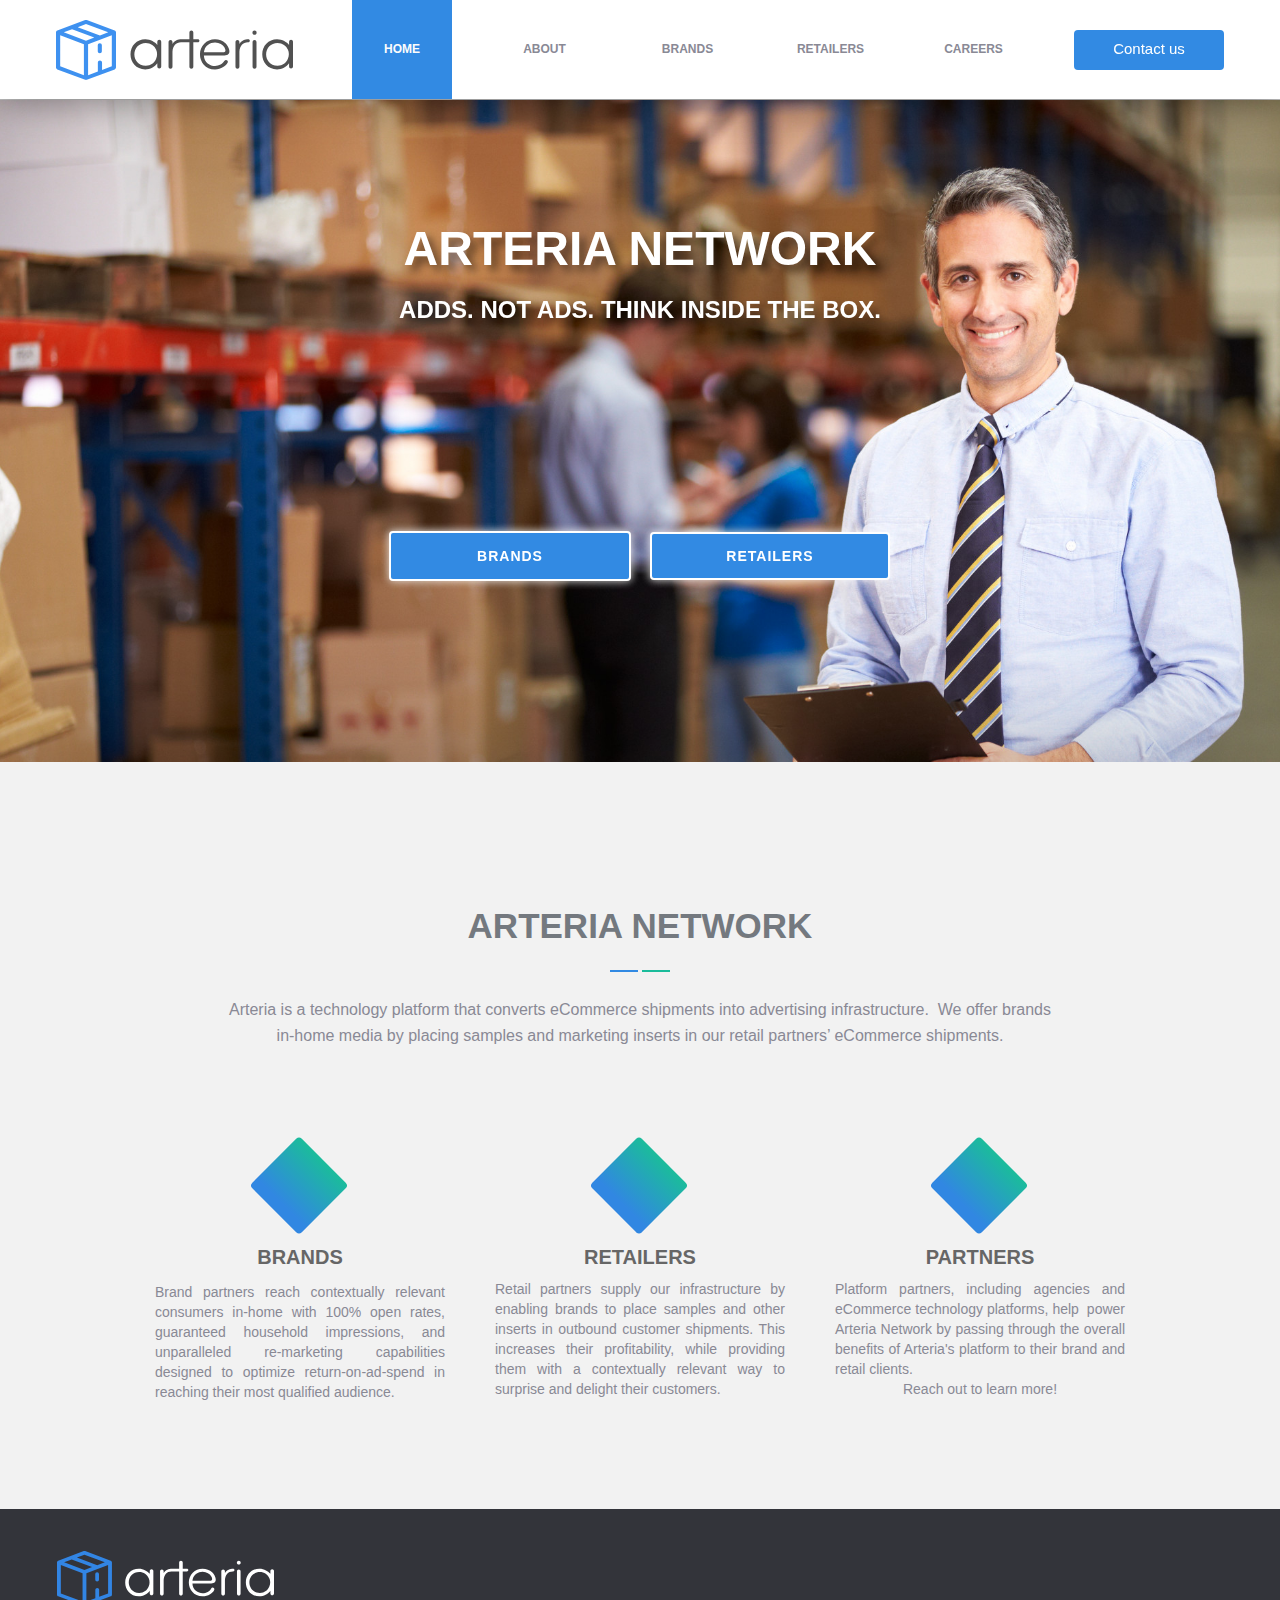
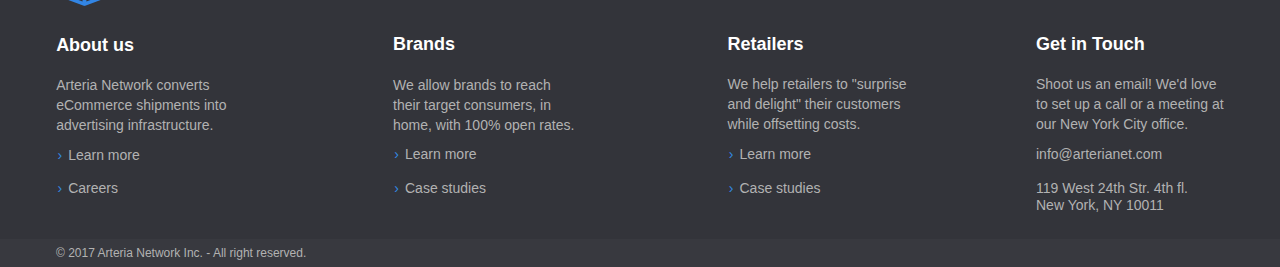
==== commit add4d235: "Update" ====
--- a/index.html
+++ b/index.html
@@ -18,7 +18,7 @@
   <!-- CSS -->
   <link rel="stylesheet" type="text/css" href="css/site_global.css?crc=3911349242"/>
   <link rel="stylesheet" type="text/css" href="css/master_arteria-navigation.css?crc=246994976"/>
-  <link rel="stylesheet" type="text/css" href="css/index.css?crc=420760449" id="pagesheet"/>
+  <link rel="stylesheet" type="text/css" href="css/index.css?crc=4057527794" id="pagesheet"/>
   <!-- IE-only CSS -->
   <!--[if lt IE 9]>
   <link rel="stylesheet" type="text/css" href="css/iefonts_index.css?crc=32709209"/>
--- a/css/index.css
+++ b/css/index.css
@@ -1 +1 @@
-.version.index{color:#000019;background-color:#144B81;}.js body{visibility:hidden;}.js body.initialized{visibility:visible;}#page{border-width:0px;z-index:1;border-color:#000000;margin-left:auto;margin-right:auto;width:100%;background-color:transparent;background-image:none;}#u144383-4{transition-timing-function:ease;-webkit-transition-duration:0.2s;position:fixed;line-height:44px;width:236px;text-align:center;transition-duration:0.2s;text-transform:uppercase;border-radius:4px;letter-spacing:1px;transition-delay:0s;z-index:8;border-width:2px;left:50%;font-family:raleway, sans-serif;font-weight:700;-webkit-transition-timing-function:ease;border-style:solid;-webkit-transition-delay:0s;min-height:44px;border-color:#FFFFFF;color:#FFFFFF;background-color:#328AE3;background-image:url("../images/blank.gif?crc=4208392903");box-shadow:0px 0px 8px rgba(255,255,255,0.5),0px 0px 8px rgba(255,255,255,0.5);}#u144383-4::before{top:-2px;left:-2px;transition:box-shadow 0.2s ease 0s;pointer-events:none;bottom:-2px;right:-2px;-webkit-transition:box-shadow 0.2s ease 0s;z-index:-1;box-shadow:inset 0px 0px 0px rgba(255,255,255,0), inset 0px 0px 0px rgba(255,255,255,0);position:absolute;content:"";border-radius:4px;}#u144383-4:hover{margin-top:0px;margin-bottom:0px;padding-top:0px;box-shadow:none;margin-right:0px;width:236px;padding-bottom:0px;min-height:44px;-pie-background:rgba(50,138,227,0.4);}#u144383-4:hover::before{top:-2px;left:-2px;transition:box-shadow 0.2s ease 0s;pointer-events:none;bottom:-2px;right:-2px;-webkit-transition:box-shadow 0.2s ease 0s;z-index:-1;box-shadow:inset 0px 0px 0px rgba(22,77,140,0), inset 0px 0px 0px rgba(22,77,140,0);position:absolute;content:"";border-radius:4px;}#u144384-4{transition-timing-function:ease;-webkit-transition-duration:0.2s;position:fixed;line-height:46px;width:238px;text-align:center;transition-duration:0.2s;text-transform:uppercase;border-radius:4px;letter-spacing:1px;transition-delay:0s;z-index:12;border-width:2px;left:50%;font-family:raleway, sans-serif;font-weight:700;-webkit-transition-timing-function:ease;border-style:solid;-webkit-transition-delay:0s;min-height:45px;border-color:#FFFFFF;color:#FFFFFF;background-color:#328AE3;background-image:url("../images/blank.gif?crc=4208392903");box-shadow:0px 0px 8px rgba(255,255,255,0.5),0px 0px 8px rgba(255,255,255,0.5);}#u144384-4:hover{border-width:0px;margin-top:1px;margin-bottom:1px;padding-top:0px;box-shadow:0px 0px 8px rgba(255,255,255,0.5),0px 0px 8px rgba(255,255,255,0.5);margin-right:1px;width:240px;background-color:#3593F2;padding-bottom:0px;min-height:47px;}#u144383-4:hover p,#u144384-4:hover p{letter-spacing:2px;}#u319407-7{left:-50%;background-color:transparent;box-shadow:none;width:100%;position:relative;text-align:center;text-shadow:6px 6px 8px rgba(0,0,0,0.5);}#u319407-7-wrapper{left:50%;z-index:16;position:fixed;}#u218{top:-1px;z-index:158;position:fixed;}#u218-bw{z-index:158;}#u315765{left:50%;position:fixed;}#u144684{z-index:23;background-color:#FFFFFF;box-shadow:0px 0px 160px rgba(0,0,0,0.3);}#pu144684,#u144684-bw{z-index:23;}#u160359{z-index:24;background-color:#F2F2F2;}#u160373-4{z-index:29;min-height:53px;text-align:center;margin-left:50%;position:relative;background-color:transparent;}#u319407-2,#u319407-5,#u160373-2{line-height:0px;}#u160374{border-width:0px;border-color:transparent;background-color:transparent;margin-left:50%;width:59px;z-index:33;position:relative;}#u160376{left:-30px;margin-right:-10000px;background-color:#328AE3;margin-left:50%;width:28px;z-index:34;position:relative;height:2px;}#u160375{left:2px;margin-right:-10000px;background-color:#1BBC9B;margin-left:50%;width:28px;z-index:35;position:relative;height:2px;}#u160371-4{position:relative;font-weight:400;font-size:16px;z-index:25;line-height:26px;margin-left:50%;font-family:raleway, sans-serif;color:#898995;background-color:transparent;}#u165128{border-width:0px;z-index:36;margin-left:50%;border-color:transparent;background-color:transparent;position:relative;}#u160512{border-width:0px;margin-bottom:14px;position:relative;filter:progid:DXImageTransform.Microsoft.gradient(startColorstr=#FF1BBC9B, endColorstr=#FF3187E2, GradientType=0);-ms-transform:matrix(0.7071,0.7071,-0.7071,0.7071,35,-14);transform:matrix(0.7071,0.7071,-0.7071,0.7071,35,-14);-webkit-transform:matrix(0.7071,0.7071,-0.7071,0.7071,35,-14);margin-left:50%;margin-top:14px;border-radius:4px;-ms-filter:"progid:DXImageTransform.Microsoft.gradient(startColorstr='#FF1BBC9B', endColorstr='#FF3187E2', GradientType=0)";width:70px;z-index:44;height:70px;}.btn{transition-timing-function:ease;-webkit-transition-duration:0.2s;-webkit-transition-timing-function:ease;-webkit-transition-property:background-image,background-position,background-color,border-color,border-radius,color,font-size,font-style,font-weight,letter-spacing,line-height,text-align,box-shadow,text-shadow,opacity;border-color:transparent;transition-duration:0.2s;-webkit-transition-delay:0s;transition-delay:0s;background-color:#1BBC9B;transition-property:background-image,background-position,background-color,border-color,border-radius,color,font-size,font-style,font-weight,letter-spacing,line-height,text-align,box-shadow,text-shadow,opacity;border-width:0px 0px 2px;}#u160430-7{background-color:transparent;min-height:130px;margin-left:50%;z-index:37;position:relative;}#u160430-3{line-height:13px;font-weight:700;font-size:25px;font-family:raleway, sans-serif;color:#666666;text-align:justify;}#u165134{border-width:0px;background-color:transparent;border-color:transparent;position:relative;margin-left:50%;z-index:45;}#u160568{border-width:0px;margin-bottom:14px;position:relative;filter:progid:DXImageTransform.Microsoft.gradient(startColorstr=#FF1BBC9B, endColorstr=#FF3187E2, GradientType=0);-ms-transform:matrix(0.7071,0.7071,-0.7071,0.7071,35,-14);transform:matrix(0.7071,0.7071,-0.7071,0.7071,35,-14);-webkit-transform:matrix(0.7071,0.7071,-0.7071,0.7071,35,-14);margin-left:50%;margin-top:14px;border-radius:4px;-ms-filter:"progid:DXImageTransform.Microsoft.gradient(startColorstr='#FF1BBC9B', endColorstr='#FF3187E2', GradientType=0)";width:70px;z-index:53;height:70px;}#u160429-7{background-color:transparent;min-height:130px;margin-left:50%;z-index:46;position:relative;}#u165140{border-width:0px;background-color:transparent;border-color:transparent;position:relative;margin-left:50%;z-index:54;}#u160610{border-width:0px;margin-bottom:14px;position:relative;filter:progid:DXImageTransform.Microsoft.gradient(startColorstr=#FF1BBC9B, endColorstr=#FF3187E2, GradientType=0);-ms-transform:matrix(0.7071,0.7071,-0.7071,0.7071,35,-14);transform:matrix(0.7071,0.7071,-0.7071,0.7071,35,-14);-webkit-transform:matrix(0.7071,0.7071,-0.7071,0.7071,35,-14);margin-left:50%;margin-top:14px;border-radius:4px;-ms-filter:"progid:DXImageTransform.Microsoft.gradient(startColorstr='#FF1BBC9B', endColorstr='#FF3187E2', GradientType=0)";width:70px;z-index:64;height:70px;}#u160428-9{background-color:transparent;min-height:130px;margin-left:50%;z-index:55;position:relative;}#u160430-2,#u160429-2,#u160428-2{line-height:24px;text-transform:uppercase;font-weight:700;font-size:20px;font-family:raleway, sans-serif;color:#666666;text-align:center;}#u160429-3,#u160428-3{line-height:10px;text-transform:uppercase;font-weight:700;font-size:20px;font-family:raleway, sans-serif;color:#666666;text-align:justify;}#u160428-5{line-height:20px;font-family:raleway, sans-serif;color:#898995;text-align:justify;font-weight:400;}#u160430-5,#u160429-5,#u160428-7{line-height:20px;font-family:raleway, sans-serif;color:#898995;font-weight:400;}#u160359-bw{z-index:24;}#slideshowu144362{left:50%;position:fixed;width:0.01px;z-index:2;}#u144370{position:absolute;background-color:transparent;}#u144370popup{z-index:3;}#u331827{border-width:0px;border-color:transparent;background-color:#4F4F4F;margin-right:-10000px;z-index:4;position:relative;}#u331883{border-width:0px;border-color:transparent;background-color:#4F4F4F;margin-right:-10000px;z-index:6;position:relative;}.SSFirstButton,.SSPreviousButton,.SSNextButton,.SSLastButton,.SSSlideLink,.SSCloseButton{cursor:pointer;}.SSSlideLoading{background:url("../images/loading.gif?crc=3815509949") no-repeat center center;}#u315733{margin-left:50%;width:217px;z-index:134;position:relative;}#u315729{z-index:135;}#u322374{padding-bottom:0px;margin-left:50%;width:188px;z-index:71;position:relative;}#u80779-4{left:-94px;position:relative;min-height:29px;margin-left:50%;width:188px;z-index:72;}#u315241-4{margin-top:13px;position:relative;min-height:50px;margin-left:50%;left:-94px;width:188px;z-index:76;}#u315242-6{margin-top:11px;position:relative;min-height:22px;margin-left:50%;left:-94px;width:188px;z-index:80;}#u315274-6{margin-top:12px;position:relative;min-height:22px;margin-left:50%;left:-94px;width:188px;z-index:86;}#u322380{padding-bottom:0px;margin-left:50%;width:189px;z-index:92;position:relative;}#u100113-4{left:-95px;position:relative;min-height:29px;margin-left:50%;width:189px;z-index:93;}#u315220-4{margin-top:12px;position:relative;min-height:50px;margin-left:50%;left:-95px;width:189px;z-index:97;}#u315286-6{margin-top:12px;position:relative;min-height:22px;margin-left:50%;left:-95px;width:189px;z-index:101;}#u315287-6{margin-top:12px;position:relative;min-height:22px;margin-left:50%;left:-95px;width:189px;z-index:107;}#u322368{padding-bottom:0px;margin-left:50%;width:188px;z-index:113;position:relative;}#u80606-4{left:-94px;position:relative;min-height:29px;margin-left:50%;width:188px;z-index:114;}#u315262-4{margin-top:12px;position:relative;min-height:50px;margin-left:50%;left:-94px;width:188px;z-index:118;}#u315307-6{margin-top:12px;position:relative;min-height:22px;margin-left:50%;left:-94px;width:188px;z-index:122;}#u315308-6{margin-top:11px;position:relative;min-height:22px;margin-left:50%;left:-94px;width:188px;z-index:128;}#u315242-4,#u315274-4,#u315286-4,#u315287-4,#u315307-4,#u315308-4{padding-left:12px;}#u315242-4.rtl-list,#u315274-4.rtl-list,#u315286-4.rtl-list,#u315287-4.rtl-list,#u315307-4.rtl-list,#u315308-4.rtl-list{padding-left:0px;padding-right:12px;}#u322386{padding-bottom:0px;margin-left:50%;width:188px;z-index:136;position:relative;}#u81486-4{left:-94px;position:relative;min-height:29px;margin-left:50%;width:188px;z-index:137;}#u315868-4{margin-top:12px;position:relative;min-height:50px;margin-left:50%;left:-94px;width:188px;z-index:154;}#u81487-5{margin-top:12px;position:relative;min-height:22px;margin-left:50%;left:-94px;width:188px;z-index:141;}#u81489-8{margin-top:12px;position:relative;min-height:43px;margin-left:50%;left:-94px;width:188px;z-index:146;}#u80544,#u80544-bw{z-index:65;}#u160359_align_to_page,#u80544_align_to_page,#u81580_align_to_page{width:100%;margin-left:auto;margin-right:auto;position:relative;}#u80640-4{margin-right:-10000px;position:relative;min-height:15px;margin-left:50%;z-index:67;}#u81580,#u81580-bw{z-index:66;}.html{background-color:#C4C4C4;}body{position:relative;}@media (min-width: 1201px), print{#muse_css_mq{background-color:#FFFFFF;}#bp_infinity.active{display:block;}#page{min-height:767.9249999999979px;padding-bottom:0px;}#page_position_content{margin-top:-1px;width:100%;}#pslideshowu144362{z-index:2;padding-bottom:976px;width:100%;}#slideshowu144362{height:875px;top:100px;margin-left:-960px;}#u144370{width:1920px;height:875px;left:794px;}#u331827,#u331883{width:1920px;height:875px;}#u144383-4{top:532px;margin-left:10px;}#u144383-4:hover{background-color:#ADD0F3;background-color:rgba(50,138,227,0.4);margin-left:10px;}#u144384-4{top:531px;margin-left:-251px;}#u144384-4:hover{margin-left:-250px;}#u319407-7{min-height:108px;margin-left:584px;}#u319407{font-size:48px;line-height:58px;}#u319407-4{font-size:24px;line-height:29px;}#u319407-7-wrapper{top:220px;margin-left:-584px;width:60.84%;}#u218{height:100px;}#u40380-4{z-index:159;width:150px;min-height:40px;position:fixed;top:30px;left:50%;margin-left:434px;}#u40380-4:hover{padding-top:0px;padding-bottom:0px;min-height:40px;width:150px;margin:0px 0px 0px 434px;}#menuu109919{z-index:163;width:712px;position:fixed;top:-1px;left:50%;margin-left:-308px;}#u109920{width:140px;min-height:100px;position:relative;margin-right:-10000px;}#u109923{width:140px;padding-bottom:86px;position:relative;}#u109923:hover{width:140px;min-height:0px;margin:0px;}#u109923.MuseMenuActive{width:140px;min-height:0px;margin:0px;}#u109926-4{width:140px;min-height:14px;position:relative;margin-right:-10000px;top:43px;}#u109923:hover #u109926-4{padding-top:0px;padding-bottom:0px;min-height:14px;width:140px;margin:0px -10000px 0px 0px;}#u109923.MuseMenuActive #u109926-4{padding-top:0px;padding-bottom:0px;min-height:14px;width:140px;margin:0px -10000px 0px 0px;}#u110298{width:141px;min-height:100px;position:relative;margin-right:-10000px;left:142px;}#u110301{width:141px;padding-bottom:86px;position:relative;}#u110301:hover{width:141px;min-height:0px;margin:0px;}#u110302-4{width:141px;min-height:14px;position:relative;margin-right:-10000px;top:43px;}#u110301:hover #u110302-4{padding-top:0px;padding-bottom:0px;min-height:14px;width:141px;margin:0px -10000px 0px 0px;}#u110232{width:141px;min-height:100px;position:relative;margin-right:-10000px;left:285px;}#u110235{width:141px;padding-bottom:86px;position:relative;}#u110301.MuseMenuActive,#u110235:hover{width:141px;min-height:0px;margin:0px;}#u110236-4{width:141px;min-height:14px;position:relative;margin-right:-10000px;top:43px;}#u110301.MuseMenuActive #u110302-4,#u110235:hover #u110236-4{padding-top:0px;padding-bottom:0px;min-height:14px;width:141px;margin:0px -10000px 0px 0px;}#u110487{width:141px;min-height:100px;position:relative;margin-right:-10000px;left:428px;}#u110488{width:141px;padding-bottom:86px;position:relative;}#u110235.MuseMenuActive,#u110488:hover{width:141px;min-height:0px;margin:0px;}#u110489-4{width:141px;min-height:14px;position:relative;margin-right:-10000px;top:43px;}#u110235.MuseMenuActive #u110236-4,#u110488:hover #u110489-4{padding-top:0px;padding-bottom:0px;min-height:14px;width:141px;margin:0px -10000px 0px 0px;}#u175518{width:141px;min-height:100px;position:relative;margin-right:-10000px;left:571px;}#u175519{width:141px;padding-bottom:86px;position:relative;}#u110488.MuseMenuActive,#u175519:hover{width:141px;min-height:0px;margin:0px;}#u175519.MuseMenuActive{width:141px;min-height:0px;margin:0px;}#u175521-4{width:141px;min-height:14px;position:relative;margin-right:-10000px;top:43px;}#u110488.MuseMenuActive #u110489-4,#u175519:hover #u175521-4{padding-top:0px;padding-bottom:0px;min-height:14px;width:141px;margin:0px -10000px 0px 0px;}#u175519.MuseMenuActive #u175521-4{padding-top:0px;padding-bottom:0px;min-height:14px;width:141px;margin:0px -10000px 0px 0px;}#u315765{z-index:194;width:237px;top:20px;margin-left:-584px;}#u315761{z-index:195;}#pu144684{margin-top:-213px;width:100%;}#u144684,#u144684-bw{height:747px;}#u160359{min-height:746.7376544999997px;padding-bottom:0px;}#u160359_align_to_page{padding-top:143px;padding-bottom:105px;}#u160373-4{width:460px;left:-230px;}#u160373{line-height:42px;}#u160374{margin-top:12px;left:-30px;}#u160371-4{width:832px;min-height:74px;text-align:center;margin-top:25px;left:-416px;}#pu165128{z-index:36;margin-top:65px;position:relative;width:100%;}#u165128{width:290px;margin-right:-10000px;left:-485px;}#u160512{background:-webkit-gradient(linear, center top, center bottom, from(#1BBC9B),color-stop(86%, #3187E2));background:-webkit-linear-gradient(top,#1BBC9B ,#3187E2 60px);background:linear-gradient(to bottom,#1BBC9B ,#3187E2 60px);left:-36px;}#u165134{width:290px;margin-right:-10000px;left:-145px;}#u160568{background:-webkit-gradient(linear, center top, center bottom, from(#1BBC9B),color-stop(86%, #3187E2));background:-webkit-linear-gradient(top,#1BBC9B ,#3187E2 60px);background:linear-gradient(to bottom,#1BBC9B ,#3187E2 60px);left:-36px;}#u160430-5,#u160429-5{text-align:justify;}#u165140{width:290px;margin-right:-10000px;left:195px;}#u160610{background:-webkit-gradient(linear, center top, center bottom, from(#1BBC9B),color-stop(86%, #3187E2));background:-webkit-linear-gradient(top,#1BBC9B ,#3187E2 60px);background:linear-gradient(to bottom,#1BBC9B ,#3187E2 60px);left:-36px;}#u160430-7,#u160429-7,#u160428-9{width:290px;margin-top:11px;left:-145px;}#u160428-7{text-align:center;}#u160359-bw{min-height:746.7376544999997px;}.css_verticalspacer .verticalspacer{height:calc(100vh - 1867px);}#u80544{min-height:314px;padding-bottom:16px;}#pu315733{z-index:134;padding-bottom:1px;margin-right:-10000px;margin-top:42px;width:11.36%;margin-left:44.33%;}#u315733{left:-583px;}#u322368{margin-top:28px;left:-584px;}#u322374{margin-right:-10000px;margin-top:124px;left:-247px;}#u322380{margin-right:-10000px;margin-top:124px;left:88px;}#u322386{margin-right:-10000px;margin-top:124px;left:396px;}#u80544-bw{min-height:314px;}#u81580{min-height:22px;padding-bottom:6px;}#u80640-4{width:297px;margin-top:7px;left:-584px;}#u81580-bw{min-height:22px;}}@media (min-width: 901px) and (max-width: 1200px){#muse_css_mq{background-color:#0004b0;}#bp_1200.active{display:block;}#page{min-height:768px;max-width:1200px;}#pu144383-4{z-index:8;padding-bottom:570px;margin-right:-10000px;margin-top:-1px;width:100%;}#u144383-4{top:521px;margin-left:10px;}#u144383-4:hover{background-color:#ADD0F3;background-color:rgba(50,138,227,0.4);margin-left:10px;}#u144384-4{top:520px;margin-left:-251px;}#u144384-4:hover{margin-left:-250px;}#u319407-7{min-height:108px;margin-left:432.5px;}#u319407{font-size:48px;line-height:58px;}#u319407-4{font-size:24px;line-height:29px;}#u319407-7-wrapper{top:199px;margin-left:-432px;width:72.09%;}#u218{height:80px;}#accordionu46521{z-index:159;position:fixed;top:-1px;}#u46522{z-index:160;}#u46568-3{z-index:161;min-height:80px;}#u46568-3.AccordionPanelTabOpen{padding-top:0px;padding-bottom:0px;min-height:80px;margin:0px 0px 0px 0%;}#u46523{z-index:164;padding-bottom:18.30000000000001px;}#menuu46525{z-index:165;position:relative;width:100%;margin-left:0%;left:0px;}#u46547{position:relative;width:100%;}#u46550{min-height:22px;padding-bottom:30px;position:relative;margin-right:-10000px;width:100%;}#u46550:hover{min-height:22px;width:100%;margin:0px -10000px 0px 0%;}#u46552-4{min-height:22px;position:relative;margin-right:-10000px;top:15px;width:100%;}#u46550:hover #u46552-4{padding-top:0px;padding-bottom:0px;min-height:22px;width:100%;margin:0px -10000px 0px 0%;}#u46536{min-height:22px;padding-bottom:30px;position:relative;margin-right:-10000px;width:100%;}#u46550.MuseMenuActive,#u46536:hover{min-height:22px;width:100%;margin:0px -10000px 0px 0%;}#u46538-4{min-height:22px;position:relative;margin-right:-10000px;top:15px;width:100%;}#u46550.MuseMenuActive #u46552-4,#u46536:hover #u46538-4{padding-top:0px;padding-bottom:0px;min-height:22px;width:100%;margin:0px -10000px 0px 0%;}#u46557{min-height:22px;padding-bottom:30px;position:relative;margin-right:-10000px;width:100%;}#u46536.MuseMenuActive,#u46557:hover{min-height:22px;width:100%;margin:0px -10000px 0px 0%;}#u46560-4{min-height:22px;position:relative;margin-right:-10000px;top:15px;width:100%;}#u46536.MuseMenuActive #u46538-4,#u46557:hover #u46560-4{padding-top:0px;padding-bottom:0px;min-height:22px;width:100%;margin:0px -10000px 0px 0%;}#u46541{min-height:22px;padding-bottom:31px;position:relative;margin-right:-10000px;width:100%;}#u46557.MuseMenuActive,#u46541:hover{min-height:22px;width:100%;margin:0px -10000px 0px 0%;}#u46542-4{min-height:22px;position:relative;margin-right:-10000px;top:15px;width:100%;}#u46557.MuseMenuActive #u46560-4,#u46541:hover #u46542-4{padding-top:0px;padding-bottom:0px;min-height:22px;width:100%;margin:0px -10000px 0px 0%;}#u46533,#u46554,#u46540,#u46526{margin-top:2px;position:relative;width:100%;}#u46529{min-height:22px;padding-bottom:29px;position:relative;margin-right:-10000px;width:100%;}#u46541.MuseMenuActive,#u46529:hover{min-height:22px;width:100%;margin:0px -10000px 0px 0%;}#u46529.MuseMenuActive{min-height:22px;width:100%;margin:0px -10000px 0px 0%;}#u46532-4{min-height:22px;position:relative;margin-right:-10000px;top:14px;width:100%;}#u46541.MuseMenuActive #u46542-4,#u46529:hover #u46532-4{padding-top:0px;padding-bottom:0px;min-height:22px;width:100%;margin:0px -10000px 0px 0%;}#u46529.MuseMenuActive #u46532-4{padding-top:0px;padding-bottom:0px;min-height:22px;width:100%;margin:0px -10000px 0px 0%;}#u46524-4{z-index:196;width:150px;min-height:40px;margin-top:17px;position:relative;margin-left:50%;left:-75px;}#u46524-4:hover{padding-top:0px;padding-bottom:0px;min-height:40px;width:150px;left:-75px;margin:17px 0px 0px 50%;}#accordionu46521-bw{z-index:159;}#u315765{z-index:200;width:192px;top:15px;margin-left:-96px;}#u315761{z-index:201;}#pu144684{width:0.01px;margin-right:-10000px;margin-top:628px;}#u144684,#u144684-bw{height:683px;}#u160359{min-height:682.7376545000002px;padding-bottom:0px;}#u160359_align_to_page{padding-top:67px;padding-bottom:94px;}#u160373-4{width:460px;left:-240px;}#u160373{line-height:42px;}#u160374{margin-top:11px;left:-40px;}#u160371-4{width:728px;min-height:74px;text-align:center;margin-top:24px;left:-374px;}#pu165128{z-index:36;margin-top:53px;position:relative;width:100%;}#u165128{width:260px;margin-right:-10000px;left:-436px;}#u160512{background:-webkit-gradient(linear, center top, center bottom, from(#1BBC9B),color-stop(86%, #3187E2));background:-webkit-linear-gradient(top,#1BBC9B ,#3187E2 60px);background:linear-gradient(to bottom,#1BBC9B ,#3187E2 60px);left:-35px;}#u165134{width:260px;margin-right:-10000px;left:-141px;}#u160568{background:-webkit-gradient(linear, center top, center bottom, from(#1BBC9B),color-stop(86%, #3187E2));background:-webkit-linear-gradient(top,#1BBC9B ,#3187E2 60px);background:linear-gradient(to bottom,#1BBC9B ,#3187E2 60px);left:-35px;}#u165140{width:260px;margin-right:-10000px;left:155px;}#u160610{background:-webkit-gradient(linear, center top, center bottom, from(#1BBC9B),color-stop(86%, #3187E2));background:-webkit-linear-gradient(top,#1BBC9B ,#3187E2 60px);background:linear-gradient(to bottom,#1BBC9B ,#3187E2 60px);left:-35px;}#u160430-7,#u160429-7,#u160428-9{width:260px;margin-top:25px;left:-130px;}#u160430-5,#u160429-5,#u160428-7{text-align:center;}#u160359-bw{min-height:682.7376545000002px;}#slideshowu144362{height:702px;top:79px;margin-left:-600px;}#u144370{width:1200px;height:702px;left:1481px;}#u331827,#u331883{width:1200px;height:702px;}.css_verticalspacer .verticalspacer{height:calc(100vh - 1668px);}#pu80544{z-index:65;width:0.01px;padding-bottom:0px;margin-right:-10000px;}#u80544{min-height:314px;padding-bottom:16px;}#pu315733{z-index:134;padding-bottom:1px;margin-right:-10000px;margin-top:42px;width:18.17%;margin-left:40.92%;}#u315733{left:-432px;}#u322368{margin-top:28px;left:-433px;}#u322374{margin-right:-10000px;margin-top:124px;left:-215px;}#u322380{margin-right:-10000px;margin-top:124px;left:23px;}#u322386{margin-right:-10000px;margin-top:124px;left:244px;}#u80544-bw{min-height:314px;}#u81580{min-height:22px;padding-bottom:6px;}#u80640-4{width:297px;margin-top:7px;left:-433px;}#u81580-bw{min-height:22px;}body{overflow-x:hidden;}.verticalspacer{min-height:1px;}}@media (min-width: 581px) and (max-width: 900px){#muse_css_mq{background-color:#000384;}#bp_900.active{display:block;}#page{min-height:967.8499999999945px;padding-bottom:0px;max-width:900px;}#page_position_content{margin-top:-1px;width:100%;}#pslideshowu144362{z-index:2;padding-bottom:581px;width:100%;}#slideshowu144362{height:501px;top:79px;margin-left:-450px;}#u144370{width:900px;height:501px;left:636px;}#u331827,#u331883{width:900px;height:501px;}#u144383-4{top:419px;margin-left:10px;}#u144383-4:hover{background-color:#ADD0F3;background-color:rgba(50,138,227,0.4);margin-left:10px;}#u144384-4{top:417px;margin-left:-251px;}#u144384-4:hover{margin-left:-250px;}#u319407-7{min-height:108px;margin-left:273.75px;}#u319407{font-size:48px;line-height:58px;}#u319407-4{font-size:24px;line-height:29px;}#u319407-7-wrapper{top:199px;margin-left:-274px;width:60.89%;}#u218{height:80px;}#accordionu46521{z-index:159;position:fixed;top:-1px;}#u46522{z-index:160;}#u46568-3{z-index:161;min-height:80px;}#u46568-3.AccordionPanelTabOpen{padding-top:0px;padding-bottom:0px;min-height:80px;margin:0px 0px 0px 0%;}#u46523{z-index:164;padding-top:1px;padding-bottom:18.39999999999992px;}#menuu46525{z-index:165;position:relative;width:100%;margin-left:0%;left:0px;}#u46547{position:relative;width:100%;}#u46550{min-height:22px;padding-bottom:35px;position:relative;margin-right:-10000px;width:100%;}#u46550:hover{min-height:22px;width:100%;margin:0px -10000px 0px 0%;}#u46552-4{min-height:22px;position:relative;margin-right:-10000px;top:17px;width:100%;}#u46550:hover #u46552-4{padding-top:0px;padding-bottom:0px;min-height:22px;width:100%;margin:0px -10000px 0px 0%;}#u46536{min-height:22px;padding-bottom:35px;position:relative;margin-right:-10000px;width:100%;}#u46550.MuseMenuActive,#u46536:hover{min-height:22px;width:100%;margin:0px -10000px 0px 0%;}#u46538-4{min-height:22px;position:relative;margin-right:-10000px;top:17px;width:100%;}#u46550.MuseMenuActive #u46552-4,#u46536:hover #u46538-4{padding-top:0px;padding-bottom:0px;min-height:22px;width:100%;margin:0px -10000px 0px 0%;}#u46557{min-height:22px;padding-bottom:35px;position:relative;margin-right:-10000px;width:100%;}#u46536.MuseMenuActive,#u46557:hover{min-height:22px;width:100%;margin:0px -10000px 0px 0%;}#u46560-4{min-height:22px;position:relative;margin-right:-10000px;top:17px;width:100%;}#u46536.MuseMenuActive #u46538-4,#u46557:hover #u46560-4{padding-top:0px;padding-bottom:0px;min-height:22px;width:100%;margin:0px -10000px 0px 0%;}#u46541{min-height:22px;padding-bottom:35px;position:relative;margin-right:-10000px;width:100%;}#u46557.MuseMenuActive,#u46541:hover{min-height:22px;width:100%;margin:0px -10000px 0px 0%;}#u46542-4{min-height:22px;position:relative;margin-right:-10000px;top:17px;width:100%;}#u46557.MuseMenuActive #u46560-4,#u46541:hover #u46542-4{padding-top:0px;padding-bottom:0px;min-height:22px;width:100%;margin:0px -10000px 0px 0%;}#u46533,#u46554,#u46540,#u46526{margin-top:2px;position:relative;width:100%;}#u46529{min-height:22px;padding-bottom:34px;position:relative;margin-right:-10000px;width:100%;}#u46541.MuseMenuActive,#u46529:hover{min-height:22px;width:100%;margin:0px -10000px 0px 0%;}#u46529.MuseMenuActive{min-height:22px;width:100%;margin:0px -10000px 0px 0%;}#u46532-4{min-height:22px;position:relative;margin-right:-10000px;top:17px;width:100%;}#u46541.MuseMenuActive #u46542-4,#u46529:hover #u46532-4{padding-top:0px;padding-bottom:0px;min-height:22px;width:100%;margin:0px -10000px 0px 0%;}#u46529.MuseMenuActive #u46532-4{padding-top:0px;padding-bottom:0px;min-height:22px;width:100%;margin:0px -10000px 0px 0%;}#u46524-4{z-index:196;width:150px;min-height:40px;margin-top:23px;position:relative;margin-left:50%;left:-75px;}#u46524-4:hover{padding-top:0px;padding-bottom:0px;min-height:40px;width:150px;left:-75px;margin:23px 0px 0px 50%;}#accordionu46521-bw{z-index:159;}#u315765{z-index:200;width:192px;top:15px;margin-left:-96px;}#u315761{z-index:201;}#pu144684{margin-top:-80px;width:100%;}#u144684,#u144684-bw{height:1346px;}#u160359_align_to_page{padding-top:119px;padding-bottom:103px;}#u160373-4{width:460px;left:-230px;}#u160373{line-height:42px;}#u160374{margin-top:24px;left:-50px;}#u160371-4{width:548px;min-height:109px;text-align:center;margin-top:23px;left:-294px;}#u165128{width:260px;margin-top:47px;left:-151px;}#u160512{background:-webkit-gradient(linear, center top, center bottom, from(#1BBC9B),color-stop(86%, #3187E2));background:-webkit-linear-gradient(top,#1BBC9B ,#3187E2 60px);background:linear-gradient(to bottom,#1BBC9B ,#3187E2 60px);left:-35px;}#u165134{width:260px;top:-7px;margin-bottom:-7px;left:-151px;}#u160568{background:-webkit-gradient(linear, center top, center bottom, from(#1BBC9B),color-stop(86%, #3187E2));background:-webkit-linear-gradient(top,#1BBC9B ,#3187E2 60px);background:linear-gradient(to bottom,#1BBC9B ,#3187E2 60px);left:-35px;}#u165140{width:260px;top:-4px;margin-bottom:-4px;left:-151px;}#u160610{background:-webkit-gradient(linear, center top, center bottom, from(#1BBC9B),color-stop(86%, #3187E2));background:-webkit-linear-gradient(top,#1BBC9B ,#3187E2 60px);background:linear-gradient(to bottom,#1BBC9B ,#3187E2 60px);left:-35px;}#u160430-7,#u160429-7,#u160428-9{width:260px;margin-top:25px;left:-130px;}#u160430-5,#u160429-5,#u160428-7{text-align:center;}#u160359,#u160359-bw{min-height:1346px;}.css_verticalspacer .verticalspacer{height:calc(100vh - 2404px);}#u80544_align_to_page{padding-top:41px;padding-bottom:19px;}#u315733{left:-254px;}#pu322374{z-index:71;margin-top:28px;position:relative;width:100%;}#pu322368{z-index:113;margin-top:28px;position:relative;width:100%;}#u322374,#u322368{margin-right:-10000px;left:-254px;}#u322380,#u322386{margin-right:-10000px;left:64px;}#u80544,#u80544-bw{min-height:530px;}#u81580{min-height:22px;padding-bottom:6px;}#u80640-4{width:297px;margin-top:7px;left:-254px;}#u81580-bw{min-height:22px;}body{overflow-x:hidden;}}@media (max-width: 580px){#muse_css_mq{background-color:#000244;}#bp_580.active{display:block;}#page{min-height:1375px;padding-bottom:1px;max-width:580px;}#pu144383-4{z-index:8;padding-bottom:462px;margin-right:-10000px;margin-top:-1px;width:100%;}#u144383-4{top:413px;margin-left:-120px;}#u144383-4:hover{background-color:#ADD0F3;background-color:rgba(50,138,227,0.4);margin-left:-120px;}#u144384-4{top:358px;margin-left:-121px;}#u144384-4:hover{margin-left:-120px;}#u319407-7{min-height:83px;margin-left:176.41666666666666px;}#u319407{font-size:30px;line-height:36px;}#u319407-4{font-size:18px;line-height:22px;}#u319407-7-wrapper{top:199px;margin-left:-177px;width:60.87%;}#u218{height:80px;}#accordionu46521{z-index:159;position:fixed;top:-1px;}#u46522{z-index:160;}#u46568-3{z-index:161;min-height:80px;}#u46568-3.AccordionPanelTabOpen{padding-top:0px;padding-bottom:0px;min-height:80px;margin:0px 0px 0px 0%;}#u46523{z-index:164;padding-top:1px;padding-bottom:18.39999999999992px;}#menuu46525{z-index:165;position:relative;width:100%;margin-left:0%;left:0px;}#u46547{position:relative;width:100%;}#u46550{min-height:22px;padding-bottom:35px;position:relative;margin-right:-10000px;width:100%;}#u46550:hover{min-height:22px;width:100%;margin:0px -10000px 0px 0%;}#u46552-4{min-height:22px;position:relative;margin-right:-10000px;top:17px;width:100%;}#u46550:hover #u46552-4{padding-top:0px;padding-bottom:0px;min-height:22px;width:100%;margin:0px -10000px 0px 0%;}#u46536{min-height:22px;padding-bottom:35px;position:relative;margin-right:-10000px;width:100%;}#u46550.MuseMenuActive,#u46536:hover{min-height:22px;width:100%;margin:0px -10000px 0px 0%;}#u46538-4{min-height:22px;position:relative;margin-right:-10000px;top:17px;width:100%;}#u46550.MuseMenuActive #u46552-4,#u46536:hover #u46538-4{padding-top:0px;padding-bottom:0px;min-height:22px;width:100%;margin:0px -10000px 0px 0%;}#u46557{min-height:22px;padding-bottom:35px;position:relative;margin-right:-10000px;width:100%;}#u46536.MuseMenuActive,#u46557:hover{min-height:22px;width:100%;margin:0px -10000px 0px 0%;}#u46560-4{min-height:22px;position:relative;margin-right:-10000px;top:17px;width:100%;}#u46536.MuseMenuActive #u46538-4,#u46557:hover #u46560-4{padding-top:0px;padding-bottom:0px;min-height:22px;width:100%;margin:0px -10000px 0px 0%;}#u46541{min-height:22px;padding-bottom:35px;position:relative;margin-right:-10000px;width:100%;}#u46557.MuseMenuActive,#u46541:hover{min-height:22px;width:100%;margin:0px -10000px 0px 0%;}#u46542-4{min-height:22px;position:relative;margin-right:-10000px;top:17px;width:100%;}#u46557.MuseMenuActive #u46560-4,#u46541:hover #u46542-4{padding-top:0px;padding-bottom:0px;min-height:22px;width:100%;margin:0px -10000px 0px 0%;}#u46533,#u46554,#u46540,#u46526{margin-top:2px;position:relative;width:100%;}#u46529{min-height:22px;padding-bottom:34px;position:relative;margin-right:-10000px;width:100%;}#u46541.MuseMenuActive,#u46529:hover{min-height:22px;width:100%;margin:0px -10000px 0px 0%;}#u46529.MuseMenuActive{min-height:22px;width:100%;margin:0px -10000px 0px 0%;}#u46532-4{min-height:22px;position:relative;margin-right:-10000px;top:17px;width:100%;}#u46541.MuseMenuActive #u46542-4,#u46529:hover #u46532-4{padding-top:0px;padding-bottom:0px;min-height:22px;width:100%;margin:0px -10000px 0px 0%;}#u46529.MuseMenuActive #u46532-4{padding-top:0px;padding-bottom:0px;min-height:22px;width:100%;margin:0px -10000px 0px 0%;}#u46524-4{z-index:196;width:150px;min-height:40px;margin-top:23px;position:relative;margin-left:50%;left:-75px;}#u46524-4:hover{padding-top:0px;padding-bottom:0px;min-height:40px;width:150px;left:-75px;margin:23px 0px 0px 50%;}#accordionu46521-bw{z-index:159;}#u315765{z-index:200;width:192px;top:15px;margin-left:-96px;}#u315761{z-index:201;}#pu144684{width:0.01px;margin-right:-10000px;margin-top:468px;}#u144684{height:1250px;}#u144684-bw{margin-top:5px;height:1250px;}#u160359_align_to_page{padding-top:86px;padding-bottom:36px;}#u160373-4{width:300px;left:-150px;}#u160373{font-size:25px;line-height:30px;}#u160374{margin-top:13px;left:-30px;}#u160371-4{width:300px;min-height:140px;text-align:justify;margin-top:27px;left:-151px;}#u165128{width:260px;padding-bottom:0px;margin-top:41px;left:-131px;}#u160512{background:-webkit-gradient(linear, center top, center bottom, from(#1BBC9B),color-stop(86%, #3187E2));background:-webkit-linear-gradient(top,#1BBC9B ,#3187E2 60px);background:linear-gradient(to bottom,#1BBC9B ,#3187E2 60px);left:-36px;}#u160430-7{width:260px;margin-top:13px;left:-130px;}#u165134{width:260px;margin-top:23px;left:-131px;}#u160568{background:-webkit-gradient(linear, center top, center bottom, from(#1BBC9B),color-stop(86%, #3187E2));background:-webkit-linear-gradient(top,#1BBC9B ,#3187E2 60px);background:linear-gradient(to bottom,#1BBC9B ,#3187E2 60px);left:-36px;}#u160429-7{width:260px;margin-top:10px;left:-130px;}#u165140{width:260px;padding-bottom:0px;margin-top:18px;left:-131px;}#u160610{background:-webkit-gradient(linear, center top, center bottom, from(#1BBC9B),color-stop(86%, #3187E2));background:-webkit-linear-gradient(top,#1BBC9B ,#3187E2 60px);background:linear-gradient(to bottom,#1BBC9B ,#3187E2 60px);left:-36px;}#u160428-9{width:260px;margin-top:12px;left:-130px;}#u160430-5,#u160429-5,#u160428-7{text-align:justify;}#u160359,#u160359-bw{min-height:1292px;}#slideshowu144362{height:385px;top:81px;margin-left:-290px;}#u144370{width:580px;height:385px;left:963px;}#u331827,#u331883{width:580px;height:385px;}.css_verticalspacer .verticalspacer{height:calc(100vh - 2724px);}#pu80544{z-index:65;width:0.01px;margin-right:-10000px;margin-top:-1px;}#u80544_align_to_page{padding-top:41px;padding-bottom:35px;}#u315733{left:-105px;}#u322380{margin-top:27px;left:-105px;}#u322374,#u322368,#u322386{margin-top:28px;left:-105px;}#u80544,#u80544-bw{min-height:938px;}#u81580{min-height:21px;padding-bottom:7px;}#u80640-4{width:260px;margin-top:6px;left:-130px;}#u81580-bw{min-height:21px;}body{overflow-x:hidden;min-width:320px;}.verticalspacer{min-height:1px;}}+.version.index{color:#0000F1;background-color:#D8F5F2;}.js body{visibility:hidden;}.js body.initialized{visibility:visible;}#page{border-width:0px;z-index:1;border-color:#000000;margin-left:auto;margin-right:auto;width:100%;background-color:transparent;background-image:none;}#u144383-4{transition-timing-function:ease;-webkit-transition-duration:0.2s;position:fixed;line-height:44px;width:236px;text-align:center;transition-duration:0.2s;text-transform:uppercase;border-radius:4px;letter-spacing:1px;transition-delay:0s;z-index:8;border-width:2px;left:50%;font-family:raleway, sans-serif;font-weight:700;-webkit-transition-timing-function:ease;border-style:solid;-webkit-transition-delay:0s;min-height:44px;border-color:#FFFFFF;color:#FFFFFF;background-color:#328AE3;background-image:url("../images/blank.gif?crc=4208392903");box-shadow:0px 0px 8px rgba(255,255,255,0.5),0px 0px 8px rgba(255,255,255,0.5);}#u144383-4::before{top:-2px;left:-2px;transition:box-shadow 0.2s ease 0s;pointer-events:none;bottom:-2px;right:-2px;-webkit-transition:box-shadow 0.2s ease 0s;z-index:-1;box-shadow:inset 0px 0px 0px rgba(255,255,255,0), inset 0px 0px 0px rgba(255,255,255,0);position:absolute;content:"";border-radius:4px;}#u144383-4:hover{margin-top:0px;margin-bottom:0px;padding-top:0px;box-shadow:none;margin-right:0px;width:236px;padding-bottom:0px;min-height:44px;-pie-background:rgba(50,138,227,0.4);}#u144383-4:hover::before{top:-2px;left:-2px;transition:box-shadow 0.2s ease 0s;pointer-events:none;bottom:-2px;right:-2px;-webkit-transition:box-shadow 0.2s ease 0s;z-index:-1;box-shadow:inset 0px 0px 0px rgba(22,77,140,0), inset 0px 0px 0px rgba(22,77,140,0);position:absolute;content:"";border-radius:4px;}#u144384-4{transition-timing-function:ease;-webkit-transition-duration:0.2s;position:fixed;line-height:46px;width:238px;text-align:center;transition-duration:0.2s;text-transform:uppercase;border-radius:4px;letter-spacing:1px;transition-delay:0s;z-index:12;border-width:2px;left:50%;font-family:raleway, sans-serif;font-weight:700;-webkit-transition-timing-function:ease;border-style:solid;-webkit-transition-delay:0s;min-height:45px;border-color:#FFFFFF;color:#FFFFFF;background-color:#328AE3;background-image:url("../images/blank.gif?crc=4208392903");box-shadow:0px 0px 8px rgba(255,255,255,0.5),0px 0px 8px rgba(255,255,255,0.5);}#u144384-4:hover{border-width:0px;margin-top:1px;margin-bottom:1px;padding-top:0px;box-shadow:0px 0px 8px rgba(255,255,255,0.5),0px 0px 8px rgba(255,255,255,0.5);margin-right:1px;width:240px;background-color:#3593F2;padding-bottom:0px;min-height:47px;}#u144383-4:hover p,#u144384-4:hover p{letter-spacing:2px;}#u319407-7{left:-50%;background-color:transparent;box-shadow:none;width:100%;position:relative;text-align:center;text-shadow:6px 6px 8px rgba(0,0,0,0.5);}#u319407-7-wrapper{left:50%;z-index:16;position:fixed;}#u218{top:-1px;z-index:158;position:fixed;}#u218-bw{z-index:158;}#u315765{left:50%;position:fixed;}#u144684{z-index:23;background-color:#FFFFFF;box-shadow:0px 0px 160px rgba(0,0,0,0.3);}#pu144684,#u144684-bw{z-index:23;}#u160359{z-index:24;background-color:#F2F2F2;}#u160373-4{z-index:29;min-height:53px;text-align:center;margin-left:50%;position:relative;background-color:transparent;}#u319407-2,#u319407-5,#u160373-2{line-height:0px;}#u160374{border-width:0px;border-color:transparent;background-color:transparent;margin-left:50%;width:59px;z-index:33;position:relative;}#u160376{left:-30px;margin-right:-10000px;background-color:#328AE3;margin-left:50%;width:28px;z-index:34;position:relative;height:2px;}#u160375{left:2px;margin-right:-10000px;background-color:#1BBC9B;margin-left:50%;width:28px;z-index:35;position:relative;height:2px;}#u160371-4{position:relative;font-weight:400;font-size:16px;z-index:25;line-height:26px;margin-left:50%;font-family:raleway, sans-serif;color:#898995;background-color:transparent;}#u165128{border-width:0px;z-index:36;margin-left:50%;border-color:transparent;background-color:transparent;position:relative;}#u160512{border-width:0px;margin-bottom:14px;position:relative;filter:progid:DXImageTransform.Microsoft.gradient(startColorstr=#FF1BBC9B, endColorstr=#FF3187E2, GradientType=0);-ms-transform:matrix(0.7071,0.7071,-0.7071,0.7071,35,-14);transform:matrix(0.7071,0.7071,-0.7071,0.7071,35,-14);-webkit-transform:matrix(0.7071,0.7071,-0.7071,0.7071,35,-14);margin-left:50%;margin-top:14px;border-radius:4px;-ms-filter:"progid:DXImageTransform.Microsoft.gradient(startColorstr='#FF1BBC9B', endColorstr='#FF3187E2', GradientType=0)";width:70px;z-index:44;height:70px;}.btn{transition-timing-function:ease;-webkit-transition-duration:0.2s;-webkit-transition-timing-function:ease;-webkit-transition-property:background-image,background-position,background-color,border-color,border-radius,color,font-size,font-style,font-weight,letter-spacing,line-height,text-align,box-shadow,text-shadow,opacity;border-color:transparent;transition-duration:0.2s;-webkit-transition-delay:0s;transition-delay:0s;background-color:#1BBC9B;transition-property:background-image,background-position,background-color,border-color,border-radius,color,font-size,font-style,font-weight,letter-spacing,line-height,text-align,box-shadow,text-shadow,opacity;border-width:0px 0px 2px;}#u160430-7{background-color:transparent;min-height:130px;margin-left:50%;z-index:37;position:relative;}#u160430-3{line-height:13px;font-weight:700;font-size:25px;font-family:raleway, sans-serif;color:#666666;text-align:justify;}#u165134{border-width:0px;background-color:transparent;border-color:transparent;position:relative;margin-left:50%;z-index:45;}#u160568{border-width:0px;margin-bottom:14px;position:relative;filter:progid:DXImageTransform.Microsoft.gradient(startColorstr=#FF1BBC9B, endColorstr=#FF3187E2, GradientType=0);-ms-transform:matrix(0.7071,0.7071,-0.7071,0.7071,35,-14);transform:matrix(0.7071,0.7071,-0.7071,0.7071,35,-14);-webkit-transform:matrix(0.7071,0.7071,-0.7071,0.7071,35,-14);margin-left:50%;margin-top:14px;border-radius:4px;-ms-filter:"progid:DXImageTransform.Microsoft.gradient(startColorstr='#FF1BBC9B', endColorstr='#FF3187E2', GradientType=0)";width:70px;z-index:53;height:70px;}#u160429-7{background-color:transparent;min-height:130px;margin-left:50%;z-index:46;position:relative;}#u165140{border-width:0px;background-color:transparent;border-color:transparent;position:relative;margin-left:50%;z-index:54;}#u160610{border-width:0px;margin-bottom:14px;position:relative;filter:progid:DXImageTransform.Microsoft.gradient(startColorstr=#FF1BBC9B, endColorstr=#FF3187E2, GradientType=0);-ms-transform:matrix(0.7071,0.7071,-0.7071,0.7071,35,-14);transform:matrix(0.7071,0.7071,-0.7071,0.7071,35,-14);-webkit-transform:matrix(0.7071,0.7071,-0.7071,0.7071,35,-14);margin-left:50%;margin-top:14px;border-radius:4px;-ms-filter:"progid:DXImageTransform.Microsoft.gradient(startColorstr='#FF1BBC9B', endColorstr='#FF3187E2', GradientType=0)";width:70px;z-index:64;height:70px;}#u160428-9{background-color:transparent;min-height:130px;margin-left:50%;z-index:55;position:relative;}#u160430-2,#u160429-2,#u160428-2{line-height:24px;text-transform:uppercase;font-weight:700;font-size:20px;font-family:raleway, sans-serif;color:#666666;text-align:center;}#u160429-3,#u160428-3{line-height:10px;text-transform:uppercase;font-weight:700;font-size:20px;font-family:raleway, sans-serif;color:#666666;text-align:justify;}#u160428-5{line-height:20px;font-family:raleway, sans-serif;color:#898995;text-align:justify;font-weight:400;}#u160430-5,#u160429-5,#u160428-7{line-height:20px;font-family:raleway, sans-serif;color:#898995;font-weight:400;}#u160359-bw{z-index:24;}#slideshowu144362{left:50%;position:fixed;width:0.01px;z-index:2;}#u144370{position:absolute;background-color:transparent;}#u144370popup{z-index:3;}#u331827{border-width:0px;border-color:transparent;background-color:#4F4F4F;margin-right:-10000px;z-index:4;position:relative;}#u331883{border-width:0px;border-color:transparent;background-color:#4F4F4F;margin-right:-10000px;z-index:6;position:relative;}.SSFirstButton,.SSPreviousButton,.SSNextButton,.SSLastButton,.SSSlideLink,.SSCloseButton{cursor:pointer;}.SSSlideLoading{background:url("../images/loading.gif?crc=3815509949") no-repeat center center;}#u315733{margin-left:50%;width:217px;z-index:134;position:relative;}#u315729{z-index:135;}#u322374{padding-bottom:0px;margin-left:50%;width:188px;z-index:71;position:relative;}#u80779-4{left:-94px;position:relative;min-height:29px;margin-left:50%;width:188px;z-index:72;}#u315241-4{margin-top:13px;position:relative;min-height:50px;margin-left:50%;left:-94px;width:188px;z-index:76;}#u315242-6{margin-top:11px;position:relative;min-height:22px;margin-left:50%;left:-94px;width:188px;z-index:80;}#u315274-6{margin-top:12px;position:relative;min-height:22px;margin-left:50%;left:-94px;width:188px;z-index:86;}#u322380{padding-bottom:0px;margin-left:50%;width:189px;z-index:92;position:relative;}#u100113-4{left:-95px;position:relative;min-height:29px;margin-left:50%;width:189px;z-index:93;}#u315220-4{margin-top:12px;position:relative;min-height:50px;margin-left:50%;left:-95px;width:189px;z-index:97;}#u315286-6{margin-top:12px;position:relative;min-height:22px;margin-left:50%;left:-95px;width:189px;z-index:101;}#u315287-6{margin-top:12px;position:relative;min-height:22px;margin-left:50%;left:-95px;width:189px;z-index:107;}#u322368{padding-bottom:0px;margin-left:50%;width:188px;z-index:113;position:relative;}#u80606-4{left:-94px;position:relative;min-height:29px;margin-left:50%;width:188px;z-index:114;}#u315262-4{margin-top:12px;position:relative;min-height:50px;margin-left:50%;left:-94px;width:188px;z-index:118;}#u315307-6{margin-top:12px;position:relative;min-height:22px;margin-left:50%;left:-94px;width:188px;z-index:122;}#u315308-6{margin-top:11px;position:relative;min-height:22px;margin-left:50%;left:-94px;width:188px;z-index:128;}#u315242-4,#u315274-4,#u315286-4,#u315287-4,#u315307-4,#u315308-4{padding-left:12px;}#u315242-4.rtl-list,#u315274-4.rtl-list,#u315286-4.rtl-list,#u315287-4.rtl-list,#u315307-4.rtl-list,#u315308-4.rtl-list{padding-left:0px;padding-right:12px;}#u322386{padding-bottom:0px;margin-left:50%;width:188px;z-index:136;position:relative;}#u81486-4{left:-94px;position:relative;min-height:29px;margin-left:50%;width:188px;z-index:137;}#u315868-4{margin-top:12px;position:relative;min-height:50px;margin-left:50%;left:-94px;width:188px;z-index:154;}#u81487-5{margin-top:12px;position:relative;min-height:22px;margin-left:50%;left:-94px;width:188px;z-index:141;}#u81489-8{margin-top:12px;position:relative;min-height:43px;margin-left:50%;left:-94px;width:188px;z-index:146;}#u80544,#u80544-bw{z-index:65;}#u160359_align_to_page,#u80544_align_to_page,#u81580_align_to_page{width:100%;margin-left:auto;margin-right:auto;position:relative;}#u80640-4{margin-right:-10000px;position:relative;min-height:15px;margin-left:50%;z-index:67;}#u81580,#u81580-bw{z-index:66;}.html{background-color:#C4C4C4;}body{position:relative;}@media (min-width: 1201px), print{#muse_css_mq{background-color:#FFFFFF;}#bp_infinity.active{display:block;}#page{min-height:767.9249999999979px;padding-bottom:0px;}#page_position_content{margin-top:-1px;width:100%;}#pslideshowu144362{z-index:2;padding-bottom:976px;width:100%;}#slideshowu144362{height:875px;top:100px;margin-left:-960px;}#u144370{width:1920px;height:875px;left:794px;}#u331827,#u331883{width:1920px;height:875px;}#u144383-4{top:532px;margin-left:10px;}#u144383-4:hover{background-color:#ADD0F3;background-color:rgba(50,138,227,0.4);margin-left:10px;}#u144384-4{top:531px;margin-left:-251px;}#u144384-4:hover{margin-left:-250px;}#u319407-7{min-height:108px;margin-left:584px;}#u319407{font-size:48px;line-height:58px;}#u319407-4{font-size:24px;line-height:29px;}#u319407-7-wrapper{top:220px;margin-left:-584px;width:60.84%;}#u218{height:100px;}#u40380-4{z-index:159;width:150px;min-height:40px;position:fixed;top:30px;left:50%;margin-left:434px;}#u40380-4:hover{padding-top:0px;padding-bottom:0px;min-height:40px;width:150px;margin:0px 0px 0px 434px;}#menuu109919{z-index:163;width:712px;position:fixed;top:-1px;left:50%;margin-left:-308px;}#u109920{width:140px;min-height:100px;position:relative;margin-right:-10000px;}#u109923{width:140px;padding-bottom:86px;position:relative;}#u109923:hover{width:140px;min-height:0px;margin:0px;}#u109923.MuseMenuActive{width:140px;min-height:0px;margin:0px;}#u109926-4{width:140px;min-height:14px;position:relative;margin-right:-10000px;top:43px;}#u109923:hover #u109926-4{padding-top:0px;padding-bottom:0px;min-height:14px;width:140px;margin:0px -10000px 0px 0px;}#u109923.MuseMenuActive #u109926-4{padding-top:0px;padding-bottom:0px;min-height:14px;width:140px;margin:0px -10000px 0px 0px;}#u110298{width:141px;min-height:100px;position:relative;margin-right:-10000px;left:142px;}#u110301{width:141px;padding-bottom:86px;position:relative;}#u110301:hover{width:141px;min-height:0px;margin:0px;}#u110302-4{width:141px;min-height:14px;position:relative;margin-right:-10000px;top:43px;}#u110301:hover #u110302-4{padding-top:0px;padding-bottom:0px;min-height:14px;width:141px;margin:0px -10000px 0px 0px;}#u110232{width:141px;min-height:100px;position:relative;margin-right:-10000px;left:285px;}#u110235{width:141px;padding-bottom:86px;position:relative;}#u110301.MuseMenuActive,#u110235:hover{width:141px;min-height:0px;margin:0px;}#u110236-4{width:141px;min-height:14px;position:relative;margin-right:-10000px;top:43px;}#u110301.MuseMenuActive #u110302-4,#u110235:hover #u110236-4{padding-top:0px;padding-bottom:0px;min-height:14px;width:141px;margin:0px -10000px 0px 0px;}#u110487{width:141px;min-height:100px;position:relative;margin-right:-10000px;left:428px;}#u110488{width:141px;padding-bottom:86px;position:relative;}#u110235.MuseMenuActive,#u110488:hover{width:141px;min-height:0px;margin:0px;}#u110489-4{width:141px;min-height:14px;position:relative;margin-right:-10000px;top:43px;}#u110235.MuseMenuActive #u110236-4,#u110488:hover #u110489-4{padding-top:0px;padding-bottom:0px;min-height:14px;width:141px;margin:0px -10000px 0px 0px;}#u175518{width:141px;min-height:100px;position:relative;margin-right:-10000px;left:571px;}#u175519{width:141px;padding-bottom:86px;position:relative;}#u110488.MuseMenuActive,#u175519:hover{width:141px;min-height:0px;margin:0px;}#u175519.MuseMenuActive{width:141px;min-height:0px;margin:0px;}#u175521-4{width:141px;min-height:14px;position:relative;margin-right:-10000px;top:43px;}#u110488.MuseMenuActive #u110489-4,#u175519:hover #u175521-4{padding-top:0px;padding-bottom:0px;min-height:14px;width:141px;margin:0px -10000px 0px 0px;}#u175519.MuseMenuActive #u175521-4{padding-top:0px;padding-bottom:0px;min-height:14px;width:141px;margin:0px -10000px 0px 0px;}#u315765{z-index:194;width:237px;top:20px;margin-left:-584px;}#u315761{z-index:195;}#pu144684{margin-top:-213px;width:100%;}#u144684,#u144684-bw{height:747px;}#u160359{min-height:746.7376544999997px;padding-bottom:0px;}#u160359_align_to_page{padding-top:143px;padding-bottom:105px;}#u160373-4{width:460px;left:-230px;}#u160373{line-height:42px;}#u160374{margin-top:12px;left:-30px;}#u160371-4{width:832px;min-height:74px;text-align:center;margin-top:25px;left:-416px;}#pu165128{z-index:36;margin-top:65px;position:relative;width:100%;}#u165128{width:290px;margin-right:-10000px;left:-485px;}#u160512{background:-webkit-gradient(linear, center top, center bottom, from(#1BBC9B),color-stop(86%, #3187E2));background:-webkit-linear-gradient(top,#1BBC9B ,#3187E2 60px);background:linear-gradient(to bottom,#1BBC9B ,#3187E2 60px);left:-36px;}#u165134{width:290px;margin-right:-10000px;left:-145px;}#u160568{background:-webkit-gradient(linear, center top, center bottom, from(#1BBC9B),color-stop(86%, #3187E2));background:-webkit-linear-gradient(top,#1BBC9B ,#3187E2 60px);background:linear-gradient(to bottom,#1BBC9B ,#3187E2 60px);left:-36px;}#u160430-5,#u160429-5{text-align:justify;}#u165140{width:290px;margin-right:-10000px;left:195px;}#u160610{background:-webkit-gradient(linear, center top, center bottom, from(#1BBC9B),color-stop(86%, #3187E2));background:-webkit-linear-gradient(top,#1BBC9B ,#3187E2 60px);background:linear-gradient(to bottom,#1BBC9B ,#3187E2 60px);left:-36px;}#u160430-7,#u160429-7,#u160428-9{width:290px;margin-top:11px;left:-145px;}#u160428-7{text-align:center;}#u160359-bw{min-height:746.7376544999997px;}.css_verticalspacer .verticalspacer{height:calc(100vh - 1867px);}#u80544{min-height:314px;padding-bottom:16px;}#pu315733{z-index:134;padding-bottom:1px;margin-right:-10000px;margin-top:42px;width:11.36%;margin-left:44.33%;}#u315733{left:-583px;}#u322368{margin-top:28px;left:-584px;}#u322374{margin-right:-10000px;margin-top:124px;left:-247px;}#u322380{margin-right:-10000px;margin-top:124px;left:88px;}#u322386{margin-right:-10000px;margin-top:124px;left:396px;}#u80544-bw{min-height:314px;}#u81580{min-height:22px;padding-bottom:6px;}#u80640-4{width:297px;margin-top:7px;left:-584px;}#u81580-bw{min-height:22px;}}@media (min-width: 901px) and (max-width: 1200px){#muse_css_mq{background-color:#0004b0;}#bp_1200.active{display:block;}#page{min-height:768px;max-width:1200px;}#pu144383-4{z-index:8;padding-bottom:570px;margin-right:-10000px;margin-top:-1px;width:100%;}#u144383-4{top:521px;margin-left:10px;}#u144383-4:hover{background-color:#ADD0F3;background-color:rgba(50,138,227,0.4);margin-left:10px;}#u144384-4{top:520px;margin-left:-251px;}#u144384-4:hover{margin-left:-250px;}#u319407-7{min-height:108px;margin-left:432.5px;}#u319407{font-size:48px;line-height:58px;}#u319407-4{font-size:24px;line-height:29px;}#u319407-7-wrapper{top:199px;margin-left:-432px;width:72.09%;}#u218{height:80px;}#accordionu46521{z-index:159;position:fixed;top:-1px;}#u46522{z-index:160;}#u46568-3{z-index:161;min-height:80px;}#u46568-3.AccordionPanelTabOpen{padding-top:0px;padding-bottom:0px;min-height:80px;margin:0px 0px 0px 0%;}#u46523{z-index:164;padding-bottom:18.30000000000001px;}#menuu46525{z-index:165;position:relative;width:100%;margin-left:0%;left:0px;}#u46547{position:relative;width:100%;}#u46550{min-height:22px;padding-bottom:30px;position:relative;margin-right:-10000px;width:100%;}#u46550:hover{min-height:22px;width:100%;margin:0px -10000px 0px 0%;}#u46552-4{min-height:22px;position:relative;margin-right:-10000px;top:15px;width:100%;}#u46550:hover #u46552-4{padding-top:0px;padding-bottom:0px;min-height:22px;width:100%;margin:0px -10000px 0px 0%;}#u46536{min-height:22px;padding-bottom:30px;position:relative;margin-right:-10000px;width:100%;}#u46550.MuseMenuActive,#u46536:hover{min-height:22px;width:100%;margin:0px -10000px 0px 0%;}#u46538-4{min-height:22px;position:relative;margin-right:-10000px;top:15px;width:100%;}#u46550.MuseMenuActive #u46552-4,#u46536:hover #u46538-4{padding-top:0px;padding-bottom:0px;min-height:22px;width:100%;margin:0px -10000px 0px 0%;}#u46557{min-height:22px;padding-bottom:30px;position:relative;margin-right:-10000px;width:100%;}#u46536.MuseMenuActive,#u46557:hover{min-height:22px;width:100%;margin:0px -10000px 0px 0%;}#u46560-4{min-height:22px;position:relative;margin-right:-10000px;top:15px;width:100%;}#u46536.MuseMenuActive #u46538-4,#u46557:hover #u46560-4{padding-top:0px;padding-bottom:0px;min-height:22px;width:100%;margin:0px -10000px 0px 0%;}#u46541{min-height:22px;padding-bottom:31px;position:relative;margin-right:-10000px;width:100%;}#u46557.MuseMenuActive,#u46541:hover{min-height:22px;width:100%;margin:0px -10000px 0px 0%;}#u46542-4{min-height:22px;position:relative;margin-right:-10000px;top:15px;width:100%;}#u46557.MuseMenuActive #u46560-4,#u46541:hover #u46542-4{padding-top:0px;padding-bottom:0px;min-height:22px;width:100%;margin:0px -10000px 0px 0%;}#u46533,#u46554,#u46540,#u46526{margin-top:2px;position:relative;width:100%;}#u46529{min-height:22px;padding-bottom:29px;position:relative;margin-right:-10000px;width:100%;}#u46541.MuseMenuActive,#u46529:hover{min-height:22px;width:100%;margin:0px -10000px 0px 0%;}#u46529.MuseMenuActive{min-height:22px;width:100%;margin:0px -10000px 0px 0%;}#u46532-4{min-height:22px;position:relative;margin-right:-10000px;top:14px;width:100%;}#u46541.MuseMenuActive #u46542-4,#u46529:hover #u46532-4{padding-top:0px;padding-bottom:0px;min-height:22px;width:100%;margin:0px -10000px 0px 0%;}#u46529.MuseMenuActive #u46532-4{padding-top:0px;padding-bottom:0px;min-height:22px;width:100%;margin:0px -10000px 0px 0%;}#u46524-4{z-index:196;width:150px;min-height:40px;margin-top:17px;position:relative;margin-left:50%;left:-75px;}#u46524-4:hover{padding-top:0px;padding-bottom:0px;min-height:40px;width:150px;left:-75px;margin:17px 0px 0px 50%;}#accordionu46521-bw{z-index:159;}#u315765{z-index:200;width:192px;top:15px;margin-left:-96px;}#u315761{z-index:201;}#pu144684{width:0.01px;margin-right:-10000px;margin-top:628px;}#u144684,#u144684-bw{height:683px;}#u160359{min-height:682.7376545000002px;padding-bottom:0px;}#u160359_align_to_page{padding-top:67px;padding-bottom:94px;}#u160373-4{width:460px;left:-240px;}#u160373{line-height:42px;}#u160374{margin-top:11px;left:-40px;}#u160371-4{width:728px;min-height:74px;text-align:center;margin-top:24px;left:-374px;}#pu165128{z-index:36;margin-top:53px;position:relative;width:100%;}#u165128{width:260px;margin-right:-10000px;left:-436px;}#u160512{background:-webkit-gradient(linear, center top, center bottom, from(#1BBC9B),color-stop(86%, #3187E2));background:-webkit-linear-gradient(top,#1BBC9B ,#3187E2 60px);background:linear-gradient(to bottom,#1BBC9B ,#3187E2 60px);left:-35px;}#u165134{width:260px;margin-right:-10000px;left:-141px;}#u160568{background:-webkit-gradient(linear, center top, center bottom, from(#1BBC9B),color-stop(86%, #3187E2));background:-webkit-linear-gradient(top,#1BBC9B ,#3187E2 60px);background:linear-gradient(to bottom,#1BBC9B ,#3187E2 60px);left:-35px;}#u165140{width:260px;margin-right:-10000px;left:155px;}#u160610{background:-webkit-gradient(linear, center top, center bottom, from(#1BBC9B),color-stop(86%, #3187E2));background:-webkit-linear-gradient(top,#1BBC9B ,#3187E2 60px);background:linear-gradient(to bottom,#1BBC9B ,#3187E2 60px);left:-35px;}#u160430-7,#u160429-7,#u160428-9{width:260px;margin-top:25px;left:-130px;}#u160430-5,#u160429-5,#u160428-7{text-align:center;}#u160359-bw{min-height:682.7376545000002px;}#slideshowu144362{height:702px;top:79px;margin-left:-600px;}#u144370{width:1200px;height:702px;left:1481px;}#u331827,#u331883{width:1200px;height:702px;}.css_verticalspacer .verticalspacer{height:calc(100vh - 1668px);}#pu80544{z-index:65;width:0.01px;padding-bottom:0px;margin-right:-10000px;}#u80544{min-height:314px;padding-bottom:16px;}#pu315733{z-index:134;padding-bottom:1px;margin-right:-10000px;margin-top:42px;width:18.17%;margin-left:40.92%;}#u315733{left:-432px;}#u322368{margin-top:28px;left:-433px;}#u322374{margin-right:-10000px;margin-top:124px;left:-215px;}#u322380{margin-right:-10000px;margin-top:124px;left:23px;}#u322386{margin-right:-10000px;margin-top:124px;left:244px;}#u80544-bw{min-height:314px;}#u81580{min-height:22px;padding-bottom:6px;}#u80640-4{width:297px;margin-top:7px;left:-433px;}#u81580-bw{min-height:22px;}body{overflow-x:hidden;}.verticalspacer{min-height:1px;}}@media (min-width: 581px) and (max-width: 900px){#muse_css_mq{background-color:#000384;}#bp_900.active{display:block;}#page{min-height:967.8499999999945px;padding-bottom:0px;max-width:900px;}#page_position_content{margin-top:-1px;width:100%;}#pslideshowu144362{z-index:2;padding-bottom:581px;width:100%;}#slideshowu144362{height:501px;top:79px;margin-left:-450px;}#u144370{width:900px;height:501px;left:636px;}#u331827,#u331883{width:900px;height:501px;}#u144383-4{top:419px;margin-left:10px;}#u144383-4:hover{background-color:#ADD0F3;background-color:rgba(50,138,227,0.4);margin-left:10px;}#u144384-4{top:417px;margin-left:-251px;}#u144384-4:hover{margin-left:-250px;}#u319407-7{min-height:108px;margin-left:273.75px;}#u319407{font-size:48px;line-height:58px;}#u319407-4{font-size:24px;line-height:29px;}#u319407-7-wrapper{top:199px;margin-left:-274px;width:60.89%;}#u218{height:80px;}#accordionu46521{z-index:159;position:fixed;top:-1px;}#u46522{z-index:160;}#u46568-3{z-index:161;min-height:80px;}#u46568-3.AccordionPanelTabOpen{padding-top:0px;padding-bottom:0px;min-height:80px;margin:0px 0px 0px 0%;}#u46523{z-index:164;padding-top:1px;padding-bottom:18.39999999999992px;}#menuu46525{z-index:165;position:relative;width:100%;margin-left:0%;left:0px;}#u46547{position:relative;width:100%;}#u46550{min-height:22px;padding-bottom:35px;position:relative;margin-right:-10000px;width:100%;}#u46550:hover{min-height:22px;width:100%;margin:0px -10000px 0px 0%;}#u46552-4{min-height:22px;position:relative;margin-right:-10000px;top:17px;width:100%;}#u46550:hover #u46552-4{padding-top:0px;padding-bottom:0px;min-height:22px;width:100%;margin:0px -10000px 0px 0%;}#u46536{min-height:22px;padding-bottom:35px;position:relative;margin-right:-10000px;width:100%;}#u46550.MuseMenuActive,#u46536:hover{min-height:22px;width:100%;margin:0px -10000px 0px 0%;}#u46538-4{min-height:22px;position:relative;margin-right:-10000px;top:17px;width:100%;}#u46550.MuseMenuActive #u46552-4,#u46536:hover #u46538-4{padding-top:0px;padding-bottom:0px;min-height:22px;width:100%;margin:0px -10000px 0px 0%;}#u46557{min-height:22px;padding-bottom:35px;position:relative;margin-right:-10000px;width:100%;}#u46536.MuseMenuActive,#u46557:hover{min-height:22px;width:100%;margin:0px -10000px 0px 0%;}#u46560-4{min-height:22px;position:relative;margin-right:-10000px;top:17px;width:100%;}#u46536.MuseMenuActive #u46538-4,#u46557:hover #u46560-4{padding-top:0px;padding-bottom:0px;min-height:22px;width:100%;margin:0px -10000px 0px 0%;}#u46541{min-height:22px;padding-bottom:35px;position:relative;margin-right:-10000px;width:100%;}#u46557.MuseMenuActive,#u46541:hover{min-height:22px;width:100%;margin:0px -10000px 0px 0%;}#u46542-4{min-height:22px;position:relative;margin-right:-10000px;top:17px;width:100%;}#u46557.MuseMenuActive #u46560-4,#u46541:hover #u46542-4{padding-top:0px;padding-bottom:0px;min-height:22px;width:100%;margin:0px -10000px 0px 0%;}#u46533,#u46554,#u46540,#u46526{margin-top:2px;position:relative;width:100%;}#u46529{min-height:22px;padding-bottom:34px;position:relative;margin-right:-10000px;width:100%;}#u46541.MuseMenuActive,#u46529:hover{min-height:22px;width:100%;margin:0px -10000px 0px 0%;}#u46529.MuseMenuActive{min-height:22px;width:100%;margin:0px -10000px 0px 0%;}#u46532-4{min-height:22px;position:relative;margin-right:-10000px;top:17px;width:100%;}#u46541.MuseMenuActive #u46542-4,#u46529:hover #u46532-4{padding-top:0px;padding-bottom:0px;min-height:22px;width:100%;margin:0px -10000px 0px 0%;}#u46529.MuseMenuActive #u46532-4{padding-top:0px;padding-bottom:0px;min-height:22px;width:100%;margin:0px -10000px 0px 0%;}#u46524-4{z-index:196;width:150px;min-height:40px;margin-top:23px;position:relative;margin-left:50%;left:-75px;}#u46524-4:hover{padding-top:0px;padding-bottom:0px;min-height:40px;width:150px;left:-75px;margin:23px 0px 0px 50%;}#accordionu46521-bw{z-index:159;}#u315765{z-index:200;width:192px;top:15px;margin-left:-96px;}#u315761{z-index:201;}#pu144684{margin-top:-80px;width:100%;}#u144684,#u144684-bw{height:1346px;}#u160359_align_to_page{padding-top:119px;padding-bottom:103px;}#u160373-4{width:460px;left:-230px;}#u160373{line-height:42px;}#u160374{margin-top:24px;left:-50px;}#u160371-4{width:548px;min-height:109px;text-align:center;margin-top:23px;left:-294px;}#u165128{width:260px;margin-top:47px;left:-151px;}#u160512{background:-webkit-gradient(linear, center top, center bottom, from(#1BBC9B),color-stop(86%, #3187E2));background:-webkit-linear-gradient(top,#1BBC9B ,#3187E2 60px);background:linear-gradient(to bottom,#1BBC9B ,#3187E2 60px);left:-35px;}#u165134{width:260px;top:-7px;margin-bottom:-7px;left:-151px;}#u160568{background:-webkit-gradient(linear, center top, center bottom, from(#1BBC9B),color-stop(86%, #3187E2));background:-webkit-linear-gradient(top,#1BBC9B ,#3187E2 60px);background:linear-gradient(to bottom,#1BBC9B ,#3187E2 60px);left:-35px;}#u165140{width:260px;top:-4px;margin-bottom:-4px;left:-151px;}#u160610{background:-webkit-gradient(linear, center top, center bottom, from(#1BBC9B),color-stop(86%, #3187E2));background:-webkit-linear-gradient(top,#1BBC9B ,#3187E2 60px);background:linear-gradient(to bottom,#1BBC9B ,#3187E2 60px);left:-35px;}#u160430-7,#u160429-7,#u160428-9{width:260px;margin-top:25px;left:-130px;}#u160430-5,#u160429-5,#u160428-7{text-align:center;}#u160359,#u160359-bw{min-height:1346px;}.css_verticalspacer .verticalspacer{height:calc(100vh - 2404px);}#u80544_align_to_page{padding-top:41px;padding-bottom:19px;}#u315733{left:-254px;}#pu322374{z-index:71;margin-top:28px;position:relative;width:100%;}#pu322368{z-index:113;margin-top:28px;position:relative;width:100%;}#u322374,#u322368{margin-right:-10000px;left:-254px;}#u322380,#u322386{margin-right:-10000px;left:64px;}#u80544,#u80544-bw{min-height:530px;}#u81580{min-height:22px;padding-bottom:6px;}#u80640-4{width:297px;margin-top:7px;left:-254px;}#u81580-bw{min-height:22px;}body{overflow-x:hidden;}}@media (max-width: 580px){#muse_css_mq{background-color:#000244;}#bp_580.active{display:block;}#page{min-height:1375px;padding-bottom:1px;max-width:580px;}#pu144383-4{z-index:8;padding-bottom:455px;margin-right:-10000px;margin-top:-1px;width:100%;}#u144383-4{top:406px;margin-left:-120px;}#u144383-4:hover{background-color:#ADD0F3;background-color:rgba(50,138,227,0.4);margin-left:-120px;}#u144384-4{top:351px;margin-left:-121px;}#u144384-4:hover{margin-left:-120px;}#u319407-7{min-height:83px;margin-left:176.41666666666666px;}#u319407{font-size:30px;line-height:36px;}#u319407-4{font-size:18px;line-height:22px;}#u319407-7-wrapper{top:179px;margin-left:-177px;width:60.87%;}#u218{height:80px;}#accordionu46521{z-index:159;position:fixed;top:-1px;}#u46522{z-index:160;}#u46568-3{z-index:161;min-height:80px;}#u46568-3.AccordionPanelTabOpen{padding-top:0px;padding-bottom:0px;min-height:80px;margin:0px 0px 0px 0%;}#u46523{z-index:164;padding-top:1px;padding-bottom:18.39999999999992px;}#menuu46525{z-index:165;position:relative;width:100%;margin-left:0%;left:0px;}#u46547{position:relative;width:100%;}#u46550{min-height:22px;padding-bottom:35px;position:relative;margin-right:-10000px;width:100%;}#u46550:hover{min-height:22px;width:100%;margin:0px -10000px 0px 0%;}#u46552-4{min-height:22px;position:relative;margin-right:-10000px;top:17px;width:100%;}#u46550:hover #u46552-4{padding-top:0px;padding-bottom:0px;min-height:22px;width:100%;margin:0px -10000px 0px 0%;}#u46536{min-height:22px;padding-bottom:35px;position:relative;margin-right:-10000px;width:100%;}#u46550.MuseMenuActive,#u46536:hover{min-height:22px;width:100%;margin:0px -10000px 0px 0%;}#u46538-4{min-height:22px;position:relative;margin-right:-10000px;top:17px;width:100%;}#u46550.MuseMenuActive #u46552-4,#u46536:hover #u46538-4{padding-top:0px;padding-bottom:0px;min-height:22px;width:100%;margin:0px -10000px 0px 0%;}#u46557{min-height:22px;padding-bottom:35px;position:relative;margin-right:-10000px;width:100%;}#u46536.MuseMenuActive,#u46557:hover{min-height:22px;width:100%;margin:0px -10000px 0px 0%;}#u46560-4{min-height:22px;position:relative;margin-right:-10000px;top:17px;width:100%;}#u46536.MuseMenuActive #u46538-4,#u46557:hover #u46560-4{padding-top:0px;padding-bottom:0px;min-height:22px;width:100%;margin:0px -10000px 0px 0%;}#u46541{min-height:22px;padding-bottom:35px;position:relative;margin-right:-10000px;width:100%;}#u46557.MuseMenuActive,#u46541:hover{min-height:22px;width:100%;margin:0px -10000px 0px 0%;}#u46542-4{min-height:22px;position:relative;margin-right:-10000px;top:17px;width:100%;}#u46557.MuseMenuActive #u46560-4,#u46541:hover #u46542-4{padding-top:0px;padding-bottom:0px;min-height:22px;width:100%;margin:0px -10000px 0px 0%;}#u46533,#u46554,#u46540,#u46526{margin-top:2px;position:relative;width:100%;}#u46529{min-height:22px;padding-bottom:34px;position:relative;margin-right:-10000px;width:100%;}#u46541.MuseMenuActive,#u46529:hover{min-height:22px;width:100%;margin:0px -10000px 0px 0%;}#u46529.MuseMenuActive{min-height:22px;width:100%;margin:0px -10000px 0px 0%;}#u46532-4{min-height:22px;position:relative;margin-right:-10000px;top:17px;width:100%;}#u46541.MuseMenuActive #u46542-4,#u46529:hover #u46532-4{padding-top:0px;padding-bottom:0px;min-height:22px;width:100%;margin:0px -10000px 0px 0%;}#u46529.MuseMenuActive #u46532-4{padding-top:0px;padding-bottom:0px;min-height:22px;width:100%;margin:0px -10000px 0px 0%;}#u46524-4{z-index:196;width:150px;min-height:40px;margin-top:23px;position:relative;margin-left:50%;left:-75px;}#u46524-4:hover{padding-top:0px;padding-bottom:0px;min-height:40px;width:150px;left:-75px;margin:23px 0px 0px 50%;}#accordionu46521-bw{z-index:159;}#u315765{z-index:200;width:192px;top:15px;margin-left:-96px;}#u315761{z-index:201;}#pu144684{width:0.01px;margin-right:-10000px;margin-top:468px;}#u144684{height:1250px;}#u144684-bw{margin-top:5px;height:1250px;}#u160359_align_to_page{padding-top:86px;padding-bottom:36px;}#u160373-4{width:300px;left:-150px;}#u160373{font-size:25px;line-height:30px;}#u160374{margin-top:13px;left:-30px;}#u160371-4{width:300px;min-height:140px;text-align:justify;margin-top:27px;left:-151px;}#u165128{width:260px;padding-bottom:0px;margin-top:41px;left:-131px;}#u160512{background:-webkit-gradient(linear, center top, center bottom, from(#1BBC9B),color-stop(86%, #3187E2));background:-webkit-linear-gradient(top,#1BBC9B ,#3187E2 60px);background:linear-gradient(to bottom,#1BBC9B ,#3187E2 60px);left:-36px;}#u160430-7{width:260px;margin-top:13px;left:-130px;}#u165134{width:260px;margin-top:23px;left:-131px;}#u160568{background:-webkit-gradient(linear, center top, center bottom, from(#1BBC9B),color-stop(86%, #3187E2));background:-webkit-linear-gradient(top,#1BBC9B ,#3187E2 60px);background:linear-gradient(to bottom,#1BBC9B ,#3187E2 60px);left:-36px;}#u160429-7{width:260px;margin-top:10px;left:-130px;}#u165140{width:260px;padding-bottom:0px;margin-top:18px;left:-131px;}#u160610{background:-webkit-gradient(linear, center top, center bottom, from(#1BBC9B),color-stop(86%, #3187E2));background:-webkit-linear-gradient(top,#1BBC9B ,#3187E2 60px);background:linear-gradient(to bottom,#1BBC9B ,#3187E2 60px);left:-36px;}#u160428-9{width:260px;margin-top:12px;left:-130px;}#u160430-5,#u160429-5,#u160428-7{text-align:justify;}#u160359,#u160359-bw{min-height:1292px;}#slideshowu144362{height:385px;top:81px;margin-left:-290px;}#u144370{width:580px;height:385px;left:963px;}#u331827,#u331883{width:580px;height:385px;}.css_verticalspacer .verticalspacer{height:calc(100vh - 2724px);}#pu80544{z-index:65;width:0.01px;margin-right:-10000px;margin-top:-1px;}#u80544_align_to_page{padding-top:41px;padding-bottom:35px;}#u315733{left:-105px;}#u322380{margin-top:27px;left:-105px;}#u322374,#u322368,#u322386{margin-top:28px;left:-105px;}#u80544,#u80544-bw{min-height:938px;}#u81580{min-height:21px;padding-bottom:7px;}#u80640-4{width:260px;margin-top:6px;left:-130px;}#u81580-bw{min-height:21px;}body{overflow-x:hidden;min-width:320px;}.verticalspacer{min-height:1px;}}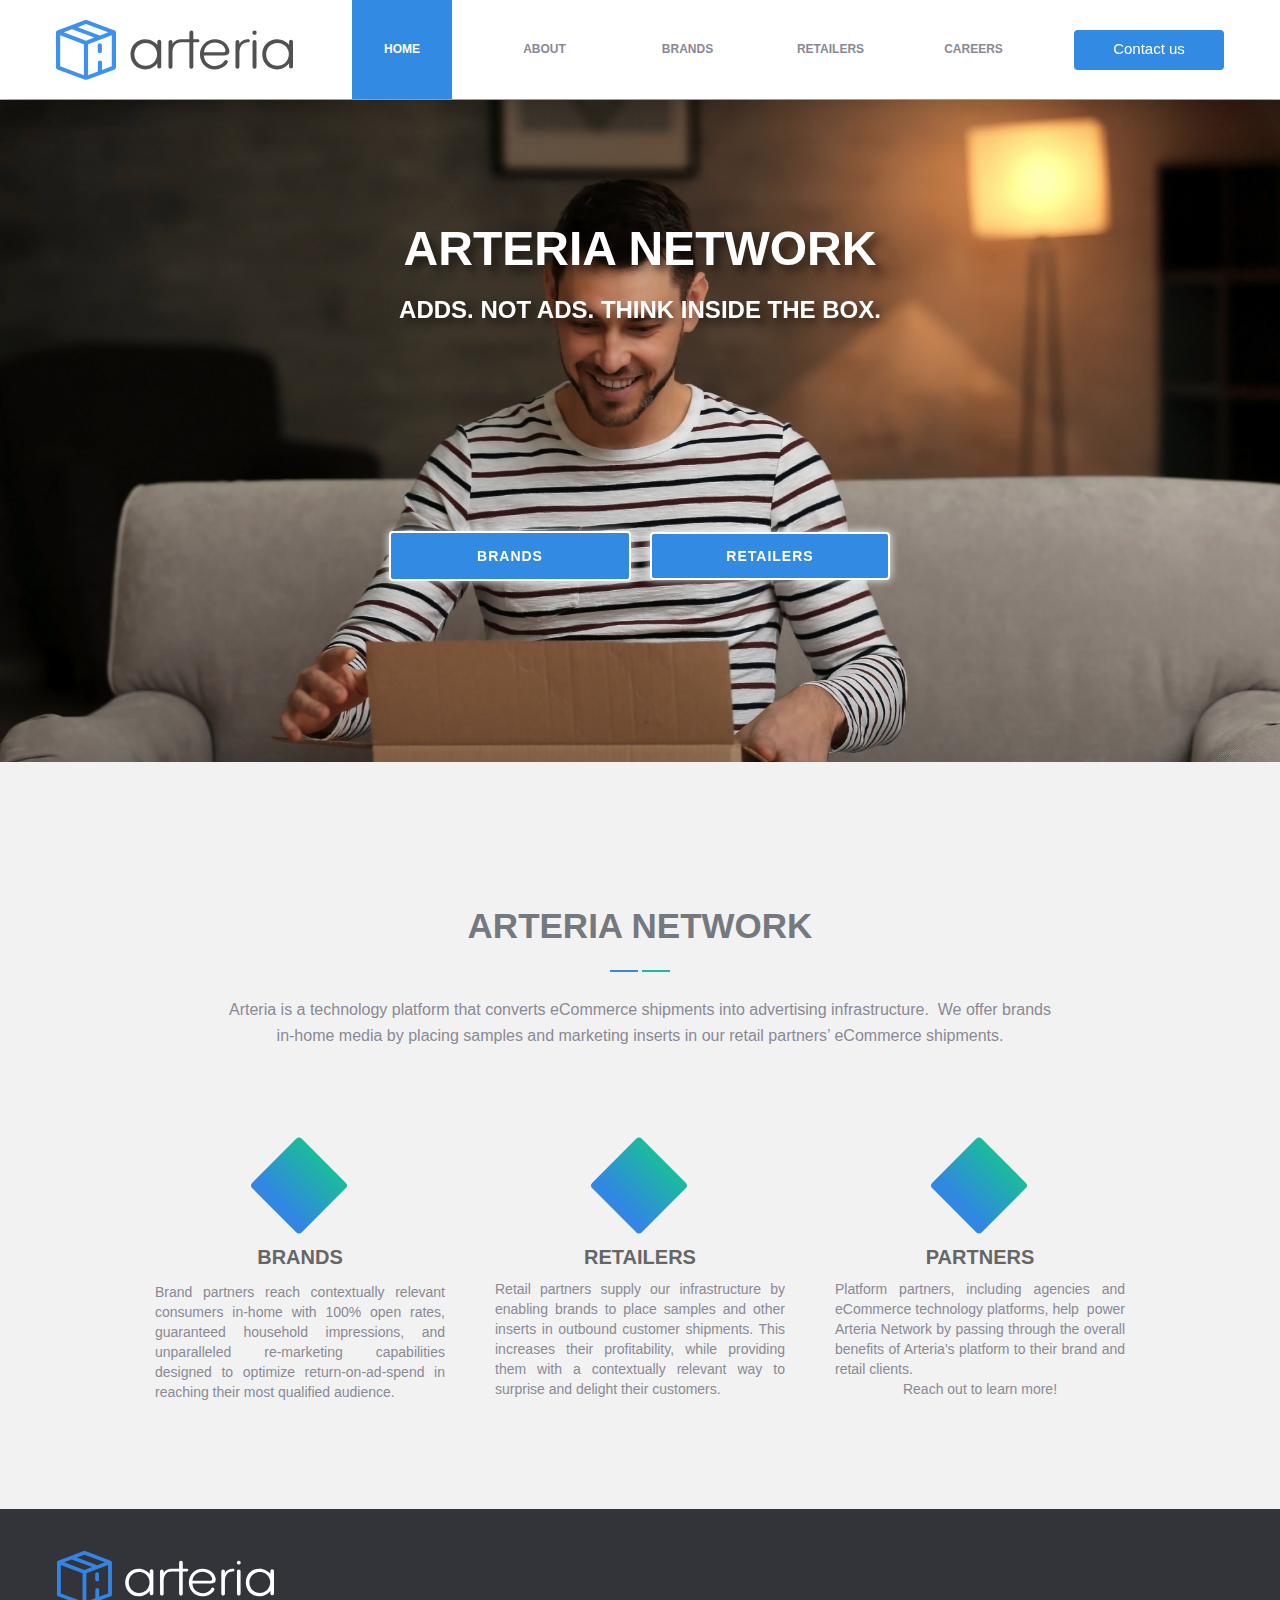
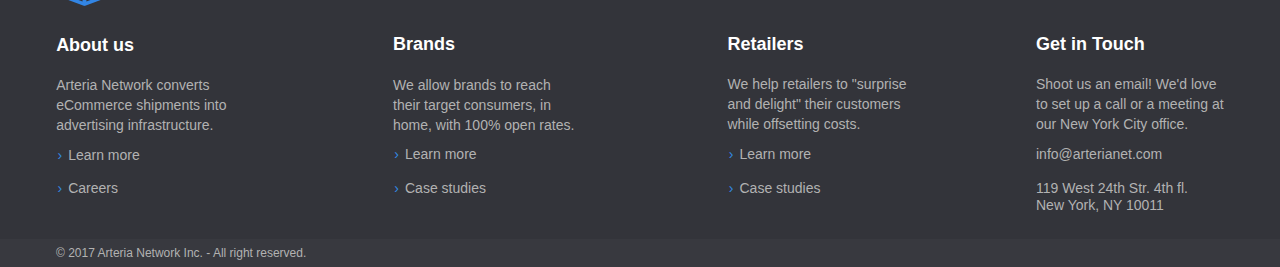
==== commit afccf115: "Update" ====
--- a/index.html
+++ b/index.html
@@ -18,7 +18,7 @@
   <!-- CSS -->
   <link rel="stylesheet" type="text/css" href="css/site_global.css?crc=3911349242"/>
   <link rel="stylesheet" type="text/css" href="css/master_arteria-navigation.css?crc=246994976"/>
-  <link rel="stylesheet" type="text/css" href="css/index.css?crc=4057527794" id="pagesheet"/>
+  <link rel="stylesheet" type="text/css" href="css/index.css?crc=57102722" id="pagesheet"/>
   <!-- IE-only CSS -->
   <!--[if lt IE 9]>
   <link rel="stylesheet" type="text/css" href="css/iefonts_index.css?crc=32709209"/>
--- a/css/index.css
+++ b/css/index.css
@@ -1 +1 @@
-.version.index{color:#0000F1;background-color:#D8F5F2;}.js body{visibility:hidden;}.js body.initialized{visibility:visible;}#page{border-width:0px;z-index:1;border-color:#000000;margin-left:auto;margin-right:auto;width:100%;background-color:transparent;background-image:none;}#u144383-4{transition-timing-function:ease;-webkit-transition-duration:0.2s;position:fixed;line-height:44px;width:236px;text-align:center;transition-duration:0.2s;text-transform:uppercase;border-radius:4px;letter-spacing:1px;transition-delay:0s;z-index:8;border-width:2px;left:50%;font-family:raleway, sans-serif;font-weight:700;-webkit-transition-timing-function:ease;border-style:solid;-webkit-transition-delay:0s;min-height:44px;border-color:#FFFFFF;color:#FFFFFF;background-color:#328AE3;background-image:url("../images/blank.gif?crc=4208392903");box-shadow:0px 0px 8px rgba(255,255,255,0.5),0px 0px 8px rgba(255,255,255,0.5);}#u144383-4::before{top:-2px;left:-2px;transition:box-shadow 0.2s ease 0s;pointer-events:none;bottom:-2px;right:-2px;-webkit-transition:box-shadow 0.2s ease 0s;z-index:-1;box-shadow:inset 0px 0px 0px rgba(255,255,255,0), inset 0px 0px 0px rgba(255,255,255,0);position:absolute;content:"";border-radius:4px;}#u144383-4:hover{margin-top:0px;margin-bottom:0px;padding-top:0px;box-shadow:none;margin-right:0px;width:236px;padding-bottom:0px;min-height:44px;-pie-background:rgba(50,138,227,0.4);}#u144383-4:hover::before{top:-2px;left:-2px;transition:box-shadow 0.2s ease 0s;pointer-events:none;bottom:-2px;right:-2px;-webkit-transition:box-shadow 0.2s ease 0s;z-index:-1;box-shadow:inset 0px 0px 0px rgba(22,77,140,0), inset 0px 0px 0px rgba(22,77,140,0);position:absolute;content:"";border-radius:4px;}#u144384-4{transition-timing-function:ease;-webkit-transition-duration:0.2s;position:fixed;line-height:46px;width:238px;text-align:center;transition-duration:0.2s;text-transform:uppercase;border-radius:4px;letter-spacing:1px;transition-delay:0s;z-index:12;border-width:2px;left:50%;font-family:raleway, sans-serif;font-weight:700;-webkit-transition-timing-function:ease;border-style:solid;-webkit-transition-delay:0s;min-height:45px;border-color:#FFFFFF;color:#FFFFFF;background-color:#328AE3;background-image:url("../images/blank.gif?crc=4208392903");box-shadow:0px 0px 8px rgba(255,255,255,0.5),0px 0px 8px rgba(255,255,255,0.5);}#u144384-4:hover{border-width:0px;margin-top:1px;margin-bottom:1px;padding-top:0px;box-shadow:0px 0px 8px rgba(255,255,255,0.5),0px 0px 8px rgba(255,255,255,0.5);margin-right:1px;width:240px;background-color:#3593F2;padding-bottom:0px;min-height:47px;}#u144383-4:hover p,#u144384-4:hover p{letter-spacing:2px;}#u319407-7{left:-50%;background-color:transparent;box-shadow:none;width:100%;position:relative;text-align:center;text-shadow:6px 6px 8px rgba(0,0,0,0.5);}#u319407-7-wrapper{left:50%;z-index:16;position:fixed;}#u218{top:-1px;z-index:158;position:fixed;}#u218-bw{z-index:158;}#u315765{left:50%;position:fixed;}#u144684{z-index:23;background-color:#FFFFFF;box-shadow:0px 0px 160px rgba(0,0,0,0.3);}#pu144684,#u144684-bw{z-index:23;}#u160359{z-index:24;background-color:#F2F2F2;}#u160373-4{z-index:29;min-height:53px;text-align:center;margin-left:50%;position:relative;background-color:transparent;}#u319407-2,#u319407-5,#u160373-2{line-height:0px;}#u160374{border-width:0px;border-color:transparent;background-color:transparent;margin-left:50%;width:59px;z-index:33;position:relative;}#u160376{left:-30px;margin-right:-10000px;background-color:#328AE3;margin-left:50%;width:28px;z-index:34;position:relative;height:2px;}#u160375{left:2px;margin-right:-10000px;background-color:#1BBC9B;margin-left:50%;width:28px;z-index:35;position:relative;height:2px;}#u160371-4{position:relative;font-weight:400;font-size:16px;z-index:25;line-height:26px;margin-left:50%;font-family:raleway, sans-serif;color:#898995;background-color:transparent;}#u165128{border-width:0px;z-index:36;margin-left:50%;border-color:transparent;background-color:transparent;position:relative;}#u160512{border-width:0px;margin-bottom:14px;position:relative;filter:progid:DXImageTransform.Microsoft.gradient(startColorstr=#FF1BBC9B, endColorstr=#FF3187E2, GradientType=0);-ms-transform:matrix(0.7071,0.7071,-0.7071,0.7071,35,-14);transform:matrix(0.7071,0.7071,-0.7071,0.7071,35,-14);-webkit-transform:matrix(0.7071,0.7071,-0.7071,0.7071,35,-14);margin-left:50%;margin-top:14px;border-radius:4px;-ms-filter:"progid:DXImageTransform.Microsoft.gradient(startColorstr='#FF1BBC9B', endColorstr='#FF3187E2', GradientType=0)";width:70px;z-index:44;height:70px;}.btn{transition-timing-function:ease;-webkit-transition-duration:0.2s;-webkit-transition-timing-function:ease;-webkit-transition-property:background-image,background-position,background-color,border-color,border-radius,color,font-size,font-style,font-weight,letter-spacing,line-height,text-align,box-shadow,text-shadow,opacity;border-color:transparent;transition-duration:0.2s;-webkit-transition-delay:0s;transition-delay:0s;background-color:#1BBC9B;transition-property:background-image,background-position,background-color,border-color,border-radius,color,font-size,font-style,font-weight,letter-spacing,line-height,text-align,box-shadow,text-shadow,opacity;border-width:0px 0px 2px;}#u160430-7{background-color:transparent;min-height:130px;margin-left:50%;z-index:37;position:relative;}#u160430-3{line-height:13px;font-weight:700;font-size:25px;font-family:raleway, sans-serif;color:#666666;text-align:justify;}#u165134{border-width:0px;background-color:transparent;border-color:transparent;position:relative;margin-left:50%;z-index:45;}#u160568{border-width:0px;margin-bottom:14px;position:relative;filter:progid:DXImageTransform.Microsoft.gradient(startColorstr=#FF1BBC9B, endColorstr=#FF3187E2, GradientType=0);-ms-transform:matrix(0.7071,0.7071,-0.7071,0.7071,35,-14);transform:matrix(0.7071,0.7071,-0.7071,0.7071,35,-14);-webkit-transform:matrix(0.7071,0.7071,-0.7071,0.7071,35,-14);margin-left:50%;margin-top:14px;border-radius:4px;-ms-filter:"progid:DXImageTransform.Microsoft.gradient(startColorstr='#FF1BBC9B', endColorstr='#FF3187E2', GradientType=0)";width:70px;z-index:53;height:70px;}#u160429-7{background-color:transparent;min-height:130px;margin-left:50%;z-index:46;position:relative;}#u165140{border-width:0px;background-color:transparent;border-color:transparent;position:relative;margin-left:50%;z-index:54;}#u160610{border-width:0px;margin-bottom:14px;position:relative;filter:progid:DXImageTransform.Microsoft.gradient(startColorstr=#FF1BBC9B, endColorstr=#FF3187E2, GradientType=0);-ms-transform:matrix(0.7071,0.7071,-0.7071,0.7071,35,-14);transform:matrix(0.7071,0.7071,-0.7071,0.7071,35,-14);-webkit-transform:matrix(0.7071,0.7071,-0.7071,0.7071,35,-14);margin-left:50%;margin-top:14px;border-radius:4px;-ms-filter:"progid:DXImageTransform.Microsoft.gradient(startColorstr='#FF1BBC9B', endColorstr='#FF3187E2', GradientType=0)";width:70px;z-index:64;height:70px;}#u160428-9{background-color:transparent;min-height:130px;margin-left:50%;z-index:55;position:relative;}#u160430-2,#u160429-2,#u160428-2{line-height:24px;text-transform:uppercase;font-weight:700;font-size:20px;font-family:raleway, sans-serif;color:#666666;text-align:center;}#u160429-3,#u160428-3{line-height:10px;text-transform:uppercase;font-weight:700;font-size:20px;font-family:raleway, sans-serif;color:#666666;text-align:justify;}#u160428-5{line-height:20px;font-family:raleway, sans-serif;color:#898995;text-align:justify;font-weight:400;}#u160430-5,#u160429-5,#u160428-7{line-height:20px;font-family:raleway, sans-serif;color:#898995;font-weight:400;}#u160359-bw{z-index:24;}#slideshowu144362{left:50%;position:fixed;width:0.01px;z-index:2;}#u144370{position:absolute;background-color:transparent;}#u144370popup{z-index:3;}#u331827{border-width:0px;border-color:transparent;background-color:#4F4F4F;margin-right:-10000px;z-index:4;position:relative;}#u331883{border-width:0px;border-color:transparent;background-color:#4F4F4F;margin-right:-10000px;z-index:6;position:relative;}.SSFirstButton,.SSPreviousButton,.SSNextButton,.SSLastButton,.SSSlideLink,.SSCloseButton{cursor:pointer;}.SSSlideLoading{background:url("../images/loading.gif?crc=3815509949") no-repeat center center;}#u315733{margin-left:50%;width:217px;z-index:134;position:relative;}#u315729{z-index:135;}#u322374{padding-bottom:0px;margin-left:50%;width:188px;z-index:71;position:relative;}#u80779-4{left:-94px;position:relative;min-height:29px;margin-left:50%;width:188px;z-index:72;}#u315241-4{margin-top:13px;position:relative;min-height:50px;margin-left:50%;left:-94px;width:188px;z-index:76;}#u315242-6{margin-top:11px;position:relative;min-height:22px;margin-left:50%;left:-94px;width:188px;z-index:80;}#u315274-6{margin-top:12px;position:relative;min-height:22px;margin-left:50%;left:-94px;width:188px;z-index:86;}#u322380{padding-bottom:0px;margin-left:50%;width:189px;z-index:92;position:relative;}#u100113-4{left:-95px;position:relative;min-height:29px;margin-left:50%;width:189px;z-index:93;}#u315220-4{margin-top:12px;position:relative;min-height:50px;margin-left:50%;left:-95px;width:189px;z-index:97;}#u315286-6{margin-top:12px;position:relative;min-height:22px;margin-left:50%;left:-95px;width:189px;z-index:101;}#u315287-6{margin-top:12px;position:relative;min-height:22px;margin-left:50%;left:-95px;width:189px;z-index:107;}#u322368{padding-bottom:0px;margin-left:50%;width:188px;z-index:113;position:relative;}#u80606-4{left:-94px;position:relative;min-height:29px;margin-left:50%;width:188px;z-index:114;}#u315262-4{margin-top:12px;position:relative;min-height:50px;margin-left:50%;left:-94px;width:188px;z-index:118;}#u315307-6{margin-top:12px;position:relative;min-height:22px;margin-left:50%;left:-94px;width:188px;z-index:122;}#u315308-6{margin-top:11px;position:relative;min-height:22px;margin-left:50%;left:-94px;width:188px;z-index:128;}#u315242-4,#u315274-4,#u315286-4,#u315287-4,#u315307-4,#u315308-4{padding-left:12px;}#u315242-4.rtl-list,#u315274-4.rtl-list,#u315286-4.rtl-list,#u315287-4.rtl-list,#u315307-4.rtl-list,#u315308-4.rtl-list{padding-left:0px;padding-right:12px;}#u322386{padding-bottom:0px;margin-left:50%;width:188px;z-index:136;position:relative;}#u81486-4{left:-94px;position:relative;min-height:29px;margin-left:50%;width:188px;z-index:137;}#u315868-4{margin-top:12px;position:relative;min-height:50px;margin-left:50%;left:-94px;width:188px;z-index:154;}#u81487-5{margin-top:12px;position:relative;min-height:22px;margin-left:50%;left:-94px;width:188px;z-index:141;}#u81489-8{margin-top:12px;position:relative;min-height:43px;margin-left:50%;left:-94px;width:188px;z-index:146;}#u80544,#u80544-bw{z-index:65;}#u160359_align_to_page,#u80544_align_to_page,#u81580_align_to_page{width:100%;margin-left:auto;margin-right:auto;position:relative;}#u80640-4{margin-right:-10000px;position:relative;min-height:15px;margin-left:50%;z-index:67;}#u81580,#u81580-bw{z-index:66;}.html{background-color:#C4C4C4;}body{position:relative;}@media (min-width: 1201px), print{#muse_css_mq{background-color:#FFFFFF;}#bp_infinity.active{display:block;}#page{min-height:767.9249999999979px;padding-bottom:0px;}#page_position_content{margin-top:-1px;width:100%;}#pslideshowu144362{z-index:2;padding-bottom:976px;width:100%;}#slideshowu144362{height:875px;top:100px;margin-left:-960px;}#u144370{width:1920px;height:875px;left:794px;}#u331827,#u331883{width:1920px;height:875px;}#u144383-4{top:532px;margin-left:10px;}#u144383-4:hover{background-color:#ADD0F3;background-color:rgba(50,138,227,0.4);margin-left:10px;}#u144384-4{top:531px;margin-left:-251px;}#u144384-4:hover{margin-left:-250px;}#u319407-7{min-height:108px;margin-left:584px;}#u319407{font-size:48px;line-height:58px;}#u319407-4{font-size:24px;line-height:29px;}#u319407-7-wrapper{top:220px;margin-left:-584px;width:60.84%;}#u218{height:100px;}#u40380-4{z-index:159;width:150px;min-height:40px;position:fixed;top:30px;left:50%;margin-left:434px;}#u40380-4:hover{padding-top:0px;padding-bottom:0px;min-height:40px;width:150px;margin:0px 0px 0px 434px;}#menuu109919{z-index:163;width:712px;position:fixed;top:-1px;left:50%;margin-left:-308px;}#u109920{width:140px;min-height:100px;position:relative;margin-right:-10000px;}#u109923{width:140px;padding-bottom:86px;position:relative;}#u109923:hover{width:140px;min-height:0px;margin:0px;}#u109923.MuseMenuActive{width:140px;min-height:0px;margin:0px;}#u109926-4{width:140px;min-height:14px;position:relative;margin-right:-10000px;top:43px;}#u109923:hover #u109926-4{padding-top:0px;padding-bottom:0px;min-height:14px;width:140px;margin:0px -10000px 0px 0px;}#u109923.MuseMenuActive #u109926-4{padding-top:0px;padding-bottom:0px;min-height:14px;width:140px;margin:0px -10000px 0px 0px;}#u110298{width:141px;min-height:100px;position:relative;margin-right:-10000px;left:142px;}#u110301{width:141px;padding-bottom:86px;position:relative;}#u110301:hover{width:141px;min-height:0px;margin:0px;}#u110302-4{width:141px;min-height:14px;position:relative;margin-right:-10000px;top:43px;}#u110301:hover #u110302-4{padding-top:0px;padding-bottom:0px;min-height:14px;width:141px;margin:0px -10000px 0px 0px;}#u110232{width:141px;min-height:100px;position:relative;margin-right:-10000px;left:285px;}#u110235{width:141px;padding-bottom:86px;position:relative;}#u110301.MuseMenuActive,#u110235:hover{width:141px;min-height:0px;margin:0px;}#u110236-4{width:141px;min-height:14px;position:relative;margin-right:-10000px;top:43px;}#u110301.MuseMenuActive #u110302-4,#u110235:hover #u110236-4{padding-top:0px;padding-bottom:0px;min-height:14px;width:141px;margin:0px -10000px 0px 0px;}#u110487{width:141px;min-height:100px;position:relative;margin-right:-10000px;left:428px;}#u110488{width:141px;padding-bottom:86px;position:relative;}#u110235.MuseMenuActive,#u110488:hover{width:141px;min-height:0px;margin:0px;}#u110489-4{width:141px;min-height:14px;position:relative;margin-right:-10000px;top:43px;}#u110235.MuseMenuActive #u110236-4,#u110488:hover #u110489-4{padding-top:0px;padding-bottom:0px;min-height:14px;width:141px;margin:0px -10000px 0px 0px;}#u175518{width:141px;min-height:100px;position:relative;margin-right:-10000px;left:571px;}#u175519{width:141px;padding-bottom:86px;position:relative;}#u110488.MuseMenuActive,#u175519:hover{width:141px;min-height:0px;margin:0px;}#u175519.MuseMenuActive{width:141px;min-height:0px;margin:0px;}#u175521-4{width:141px;min-height:14px;position:relative;margin-right:-10000px;top:43px;}#u110488.MuseMenuActive #u110489-4,#u175519:hover #u175521-4{padding-top:0px;padding-bottom:0px;min-height:14px;width:141px;margin:0px -10000px 0px 0px;}#u175519.MuseMenuActive #u175521-4{padding-top:0px;padding-bottom:0px;min-height:14px;width:141px;margin:0px -10000px 0px 0px;}#u315765{z-index:194;width:237px;top:20px;margin-left:-584px;}#u315761{z-index:195;}#pu144684{margin-top:-213px;width:100%;}#u144684,#u144684-bw{height:747px;}#u160359{min-height:746.7376544999997px;padding-bottom:0px;}#u160359_align_to_page{padding-top:143px;padding-bottom:105px;}#u160373-4{width:460px;left:-230px;}#u160373{line-height:42px;}#u160374{margin-top:12px;left:-30px;}#u160371-4{width:832px;min-height:74px;text-align:center;margin-top:25px;left:-416px;}#pu165128{z-index:36;margin-top:65px;position:relative;width:100%;}#u165128{width:290px;margin-right:-10000px;left:-485px;}#u160512{background:-webkit-gradient(linear, center top, center bottom, from(#1BBC9B),color-stop(86%, #3187E2));background:-webkit-linear-gradient(top,#1BBC9B ,#3187E2 60px);background:linear-gradient(to bottom,#1BBC9B ,#3187E2 60px);left:-36px;}#u165134{width:290px;margin-right:-10000px;left:-145px;}#u160568{background:-webkit-gradient(linear, center top, center bottom, from(#1BBC9B),color-stop(86%, #3187E2));background:-webkit-linear-gradient(top,#1BBC9B ,#3187E2 60px);background:linear-gradient(to bottom,#1BBC9B ,#3187E2 60px);left:-36px;}#u160430-5,#u160429-5{text-align:justify;}#u165140{width:290px;margin-right:-10000px;left:195px;}#u160610{background:-webkit-gradient(linear, center top, center bottom, from(#1BBC9B),color-stop(86%, #3187E2));background:-webkit-linear-gradient(top,#1BBC9B ,#3187E2 60px);background:linear-gradient(to bottom,#1BBC9B ,#3187E2 60px);left:-36px;}#u160430-7,#u160429-7,#u160428-9{width:290px;margin-top:11px;left:-145px;}#u160428-7{text-align:center;}#u160359-bw{min-height:746.7376544999997px;}.css_verticalspacer .verticalspacer{height:calc(100vh - 1867px);}#u80544{min-height:314px;padding-bottom:16px;}#pu315733{z-index:134;padding-bottom:1px;margin-right:-10000px;margin-top:42px;width:11.36%;margin-left:44.33%;}#u315733{left:-583px;}#u322368{margin-top:28px;left:-584px;}#u322374{margin-right:-10000px;margin-top:124px;left:-247px;}#u322380{margin-right:-10000px;margin-top:124px;left:88px;}#u322386{margin-right:-10000px;margin-top:124px;left:396px;}#u80544-bw{min-height:314px;}#u81580{min-height:22px;padding-bottom:6px;}#u80640-4{width:297px;margin-top:7px;left:-584px;}#u81580-bw{min-height:22px;}}@media (min-width: 901px) and (max-width: 1200px){#muse_css_mq{background-color:#0004b0;}#bp_1200.active{display:block;}#page{min-height:768px;max-width:1200px;}#pu144383-4{z-index:8;padding-bottom:570px;margin-right:-10000px;margin-top:-1px;width:100%;}#u144383-4{top:521px;margin-left:10px;}#u144383-4:hover{background-color:#ADD0F3;background-color:rgba(50,138,227,0.4);margin-left:10px;}#u144384-4{top:520px;margin-left:-251px;}#u144384-4:hover{margin-left:-250px;}#u319407-7{min-height:108px;margin-left:432.5px;}#u319407{font-size:48px;line-height:58px;}#u319407-4{font-size:24px;line-height:29px;}#u319407-7-wrapper{top:199px;margin-left:-432px;width:72.09%;}#u218{height:80px;}#accordionu46521{z-index:159;position:fixed;top:-1px;}#u46522{z-index:160;}#u46568-3{z-index:161;min-height:80px;}#u46568-3.AccordionPanelTabOpen{padding-top:0px;padding-bottom:0px;min-height:80px;margin:0px 0px 0px 0%;}#u46523{z-index:164;padding-bottom:18.30000000000001px;}#menuu46525{z-index:165;position:relative;width:100%;margin-left:0%;left:0px;}#u46547{position:relative;width:100%;}#u46550{min-height:22px;padding-bottom:30px;position:relative;margin-right:-10000px;width:100%;}#u46550:hover{min-height:22px;width:100%;margin:0px -10000px 0px 0%;}#u46552-4{min-height:22px;position:relative;margin-right:-10000px;top:15px;width:100%;}#u46550:hover #u46552-4{padding-top:0px;padding-bottom:0px;min-height:22px;width:100%;margin:0px -10000px 0px 0%;}#u46536{min-height:22px;padding-bottom:30px;position:relative;margin-right:-10000px;width:100%;}#u46550.MuseMenuActive,#u46536:hover{min-height:22px;width:100%;margin:0px -10000px 0px 0%;}#u46538-4{min-height:22px;position:relative;margin-right:-10000px;top:15px;width:100%;}#u46550.MuseMenuActive #u46552-4,#u46536:hover #u46538-4{padding-top:0px;padding-bottom:0px;min-height:22px;width:100%;margin:0px -10000px 0px 0%;}#u46557{min-height:22px;padding-bottom:30px;position:relative;margin-right:-10000px;width:100%;}#u46536.MuseMenuActive,#u46557:hover{min-height:22px;width:100%;margin:0px -10000px 0px 0%;}#u46560-4{min-height:22px;position:relative;margin-right:-10000px;top:15px;width:100%;}#u46536.MuseMenuActive #u46538-4,#u46557:hover #u46560-4{padding-top:0px;padding-bottom:0px;min-height:22px;width:100%;margin:0px -10000px 0px 0%;}#u46541{min-height:22px;padding-bottom:31px;position:relative;margin-right:-10000px;width:100%;}#u46557.MuseMenuActive,#u46541:hover{min-height:22px;width:100%;margin:0px -10000px 0px 0%;}#u46542-4{min-height:22px;position:relative;margin-right:-10000px;top:15px;width:100%;}#u46557.MuseMenuActive #u46560-4,#u46541:hover #u46542-4{padding-top:0px;padding-bottom:0px;min-height:22px;width:100%;margin:0px -10000px 0px 0%;}#u46533,#u46554,#u46540,#u46526{margin-top:2px;position:relative;width:100%;}#u46529{min-height:22px;padding-bottom:29px;position:relative;margin-right:-10000px;width:100%;}#u46541.MuseMenuActive,#u46529:hover{min-height:22px;width:100%;margin:0px -10000px 0px 0%;}#u46529.MuseMenuActive{min-height:22px;width:100%;margin:0px -10000px 0px 0%;}#u46532-4{min-height:22px;position:relative;margin-right:-10000px;top:14px;width:100%;}#u46541.MuseMenuActive #u46542-4,#u46529:hover #u46532-4{padding-top:0px;padding-bottom:0px;min-height:22px;width:100%;margin:0px -10000px 0px 0%;}#u46529.MuseMenuActive #u46532-4{padding-top:0px;padding-bottom:0px;min-height:22px;width:100%;margin:0px -10000px 0px 0%;}#u46524-4{z-index:196;width:150px;min-height:40px;margin-top:17px;position:relative;margin-left:50%;left:-75px;}#u46524-4:hover{padding-top:0px;padding-bottom:0px;min-height:40px;width:150px;left:-75px;margin:17px 0px 0px 50%;}#accordionu46521-bw{z-index:159;}#u315765{z-index:200;width:192px;top:15px;margin-left:-96px;}#u315761{z-index:201;}#pu144684{width:0.01px;margin-right:-10000px;margin-top:628px;}#u144684,#u144684-bw{height:683px;}#u160359{min-height:682.7376545000002px;padding-bottom:0px;}#u160359_align_to_page{padding-top:67px;padding-bottom:94px;}#u160373-4{width:460px;left:-240px;}#u160373{line-height:42px;}#u160374{margin-top:11px;left:-40px;}#u160371-4{width:728px;min-height:74px;text-align:center;margin-top:24px;left:-374px;}#pu165128{z-index:36;margin-top:53px;position:relative;width:100%;}#u165128{width:260px;margin-right:-10000px;left:-436px;}#u160512{background:-webkit-gradient(linear, center top, center bottom, from(#1BBC9B),color-stop(86%, #3187E2));background:-webkit-linear-gradient(top,#1BBC9B ,#3187E2 60px);background:linear-gradient(to bottom,#1BBC9B ,#3187E2 60px);left:-35px;}#u165134{width:260px;margin-right:-10000px;left:-141px;}#u160568{background:-webkit-gradient(linear, center top, center bottom, from(#1BBC9B),color-stop(86%, #3187E2));background:-webkit-linear-gradient(top,#1BBC9B ,#3187E2 60px);background:linear-gradient(to bottom,#1BBC9B ,#3187E2 60px);left:-35px;}#u165140{width:260px;margin-right:-10000px;left:155px;}#u160610{background:-webkit-gradient(linear, center top, center bottom, from(#1BBC9B),color-stop(86%, #3187E2));background:-webkit-linear-gradient(top,#1BBC9B ,#3187E2 60px);background:linear-gradient(to bottom,#1BBC9B ,#3187E2 60px);left:-35px;}#u160430-7,#u160429-7,#u160428-9{width:260px;margin-top:25px;left:-130px;}#u160430-5,#u160429-5,#u160428-7{text-align:center;}#u160359-bw{min-height:682.7376545000002px;}#slideshowu144362{height:702px;top:79px;margin-left:-600px;}#u144370{width:1200px;height:702px;left:1481px;}#u331827,#u331883{width:1200px;height:702px;}.css_verticalspacer .verticalspacer{height:calc(100vh - 1668px);}#pu80544{z-index:65;width:0.01px;padding-bottom:0px;margin-right:-10000px;}#u80544{min-height:314px;padding-bottom:16px;}#pu315733{z-index:134;padding-bottom:1px;margin-right:-10000px;margin-top:42px;width:18.17%;margin-left:40.92%;}#u315733{left:-432px;}#u322368{margin-top:28px;left:-433px;}#u322374{margin-right:-10000px;margin-top:124px;left:-215px;}#u322380{margin-right:-10000px;margin-top:124px;left:23px;}#u322386{margin-right:-10000px;margin-top:124px;left:244px;}#u80544-bw{min-height:314px;}#u81580{min-height:22px;padding-bottom:6px;}#u80640-4{width:297px;margin-top:7px;left:-433px;}#u81580-bw{min-height:22px;}body{overflow-x:hidden;}.verticalspacer{min-height:1px;}}@media (min-width: 581px) and (max-width: 900px){#muse_css_mq{background-color:#000384;}#bp_900.active{display:block;}#page{min-height:967.8499999999945px;padding-bottom:0px;max-width:900px;}#page_position_content{margin-top:-1px;width:100%;}#pslideshowu144362{z-index:2;padding-bottom:581px;width:100%;}#slideshowu144362{height:501px;top:79px;margin-left:-450px;}#u144370{width:900px;height:501px;left:636px;}#u331827,#u331883{width:900px;height:501px;}#u144383-4{top:419px;margin-left:10px;}#u144383-4:hover{background-color:#ADD0F3;background-color:rgba(50,138,227,0.4);margin-left:10px;}#u144384-4{top:417px;margin-left:-251px;}#u144384-4:hover{margin-left:-250px;}#u319407-7{min-height:108px;margin-left:273.75px;}#u319407{font-size:48px;line-height:58px;}#u319407-4{font-size:24px;line-height:29px;}#u319407-7-wrapper{top:199px;margin-left:-274px;width:60.89%;}#u218{height:80px;}#accordionu46521{z-index:159;position:fixed;top:-1px;}#u46522{z-index:160;}#u46568-3{z-index:161;min-height:80px;}#u46568-3.AccordionPanelTabOpen{padding-top:0px;padding-bottom:0px;min-height:80px;margin:0px 0px 0px 0%;}#u46523{z-index:164;padding-top:1px;padding-bottom:18.39999999999992px;}#menuu46525{z-index:165;position:relative;width:100%;margin-left:0%;left:0px;}#u46547{position:relative;width:100%;}#u46550{min-height:22px;padding-bottom:35px;position:relative;margin-right:-10000px;width:100%;}#u46550:hover{min-height:22px;width:100%;margin:0px -10000px 0px 0%;}#u46552-4{min-height:22px;position:relative;margin-right:-10000px;top:17px;width:100%;}#u46550:hover #u46552-4{padding-top:0px;padding-bottom:0px;min-height:22px;width:100%;margin:0px -10000px 0px 0%;}#u46536{min-height:22px;padding-bottom:35px;position:relative;margin-right:-10000px;width:100%;}#u46550.MuseMenuActive,#u46536:hover{min-height:22px;width:100%;margin:0px -10000px 0px 0%;}#u46538-4{min-height:22px;position:relative;margin-right:-10000px;top:17px;width:100%;}#u46550.MuseMenuActive #u46552-4,#u46536:hover #u46538-4{padding-top:0px;padding-bottom:0px;min-height:22px;width:100%;margin:0px -10000px 0px 0%;}#u46557{min-height:22px;padding-bottom:35px;position:relative;margin-right:-10000px;width:100%;}#u46536.MuseMenuActive,#u46557:hover{min-height:22px;width:100%;margin:0px -10000px 0px 0%;}#u46560-4{min-height:22px;position:relative;margin-right:-10000px;top:17px;width:100%;}#u46536.MuseMenuActive #u46538-4,#u46557:hover #u46560-4{padding-top:0px;padding-bottom:0px;min-height:22px;width:100%;margin:0px -10000px 0px 0%;}#u46541{min-height:22px;padding-bottom:35px;position:relative;margin-right:-10000px;width:100%;}#u46557.MuseMenuActive,#u46541:hover{min-height:22px;width:100%;margin:0px -10000px 0px 0%;}#u46542-4{min-height:22px;position:relative;margin-right:-10000px;top:17px;width:100%;}#u46557.MuseMenuActive #u46560-4,#u46541:hover #u46542-4{padding-top:0px;padding-bottom:0px;min-height:22px;width:100%;margin:0px -10000px 0px 0%;}#u46533,#u46554,#u46540,#u46526{margin-top:2px;position:relative;width:100%;}#u46529{min-height:22px;padding-bottom:34px;position:relative;margin-right:-10000px;width:100%;}#u46541.MuseMenuActive,#u46529:hover{min-height:22px;width:100%;margin:0px -10000px 0px 0%;}#u46529.MuseMenuActive{min-height:22px;width:100%;margin:0px -10000px 0px 0%;}#u46532-4{min-height:22px;position:relative;margin-right:-10000px;top:17px;width:100%;}#u46541.MuseMenuActive #u46542-4,#u46529:hover #u46532-4{padding-top:0px;padding-bottom:0px;min-height:22px;width:100%;margin:0px -10000px 0px 0%;}#u46529.MuseMenuActive #u46532-4{padding-top:0px;padding-bottom:0px;min-height:22px;width:100%;margin:0px -10000px 0px 0%;}#u46524-4{z-index:196;width:150px;min-height:40px;margin-top:23px;position:relative;margin-left:50%;left:-75px;}#u46524-4:hover{padding-top:0px;padding-bottom:0px;min-height:40px;width:150px;left:-75px;margin:23px 0px 0px 50%;}#accordionu46521-bw{z-index:159;}#u315765{z-index:200;width:192px;top:15px;margin-left:-96px;}#u315761{z-index:201;}#pu144684{margin-top:-80px;width:100%;}#u144684,#u144684-bw{height:1346px;}#u160359_align_to_page{padding-top:119px;padding-bottom:103px;}#u160373-4{width:460px;left:-230px;}#u160373{line-height:42px;}#u160374{margin-top:24px;left:-50px;}#u160371-4{width:548px;min-height:109px;text-align:center;margin-top:23px;left:-294px;}#u165128{width:260px;margin-top:47px;left:-151px;}#u160512{background:-webkit-gradient(linear, center top, center bottom, from(#1BBC9B),color-stop(86%, #3187E2));background:-webkit-linear-gradient(top,#1BBC9B ,#3187E2 60px);background:linear-gradient(to bottom,#1BBC9B ,#3187E2 60px);left:-35px;}#u165134{width:260px;top:-7px;margin-bottom:-7px;left:-151px;}#u160568{background:-webkit-gradient(linear, center top, center bottom, from(#1BBC9B),color-stop(86%, #3187E2));background:-webkit-linear-gradient(top,#1BBC9B ,#3187E2 60px);background:linear-gradient(to bottom,#1BBC9B ,#3187E2 60px);left:-35px;}#u165140{width:260px;top:-4px;margin-bottom:-4px;left:-151px;}#u160610{background:-webkit-gradient(linear, center top, center bottom, from(#1BBC9B),color-stop(86%, #3187E2));background:-webkit-linear-gradient(top,#1BBC9B ,#3187E2 60px);background:linear-gradient(to bottom,#1BBC9B ,#3187E2 60px);left:-35px;}#u160430-7,#u160429-7,#u160428-9{width:260px;margin-top:25px;left:-130px;}#u160430-5,#u160429-5,#u160428-7{text-align:center;}#u160359,#u160359-bw{min-height:1346px;}.css_verticalspacer .verticalspacer{height:calc(100vh - 2404px);}#u80544_align_to_page{padding-top:41px;padding-bottom:19px;}#u315733{left:-254px;}#pu322374{z-index:71;margin-top:28px;position:relative;width:100%;}#pu322368{z-index:113;margin-top:28px;position:relative;width:100%;}#u322374,#u322368{margin-right:-10000px;left:-254px;}#u322380,#u322386{margin-right:-10000px;left:64px;}#u80544,#u80544-bw{min-height:530px;}#u81580{min-height:22px;padding-bottom:6px;}#u80640-4{width:297px;margin-top:7px;left:-254px;}#u81580-bw{min-height:22px;}body{overflow-x:hidden;}}@media (max-width: 580px){#muse_css_mq{background-color:#000244;}#bp_580.active{display:block;}#page{min-height:1375px;padding-bottom:1px;max-width:580px;}#pu144383-4{z-index:8;padding-bottom:455px;margin-right:-10000px;margin-top:-1px;width:100%;}#u144383-4{top:406px;margin-left:-120px;}#u144383-4:hover{background-color:#ADD0F3;background-color:rgba(50,138,227,0.4);margin-left:-120px;}#u144384-4{top:351px;margin-left:-121px;}#u144384-4:hover{margin-left:-120px;}#u319407-7{min-height:83px;margin-left:176.41666666666666px;}#u319407{font-size:30px;line-height:36px;}#u319407-4{font-size:18px;line-height:22px;}#u319407-7-wrapper{top:179px;margin-left:-177px;width:60.87%;}#u218{height:80px;}#accordionu46521{z-index:159;position:fixed;top:-1px;}#u46522{z-index:160;}#u46568-3{z-index:161;min-height:80px;}#u46568-3.AccordionPanelTabOpen{padding-top:0px;padding-bottom:0px;min-height:80px;margin:0px 0px 0px 0%;}#u46523{z-index:164;padding-top:1px;padding-bottom:18.39999999999992px;}#menuu46525{z-index:165;position:relative;width:100%;margin-left:0%;left:0px;}#u46547{position:relative;width:100%;}#u46550{min-height:22px;padding-bottom:35px;position:relative;margin-right:-10000px;width:100%;}#u46550:hover{min-height:22px;width:100%;margin:0px -10000px 0px 0%;}#u46552-4{min-height:22px;position:relative;margin-right:-10000px;top:17px;width:100%;}#u46550:hover #u46552-4{padding-top:0px;padding-bottom:0px;min-height:22px;width:100%;margin:0px -10000px 0px 0%;}#u46536{min-height:22px;padding-bottom:35px;position:relative;margin-right:-10000px;width:100%;}#u46550.MuseMenuActive,#u46536:hover{min-height:22px;width:100%;margin:0px -10000px 0px 0%;}#u46538-4{min-height:22px;position:relative;margin-right:-10000px;top:17px;width:100%;}#u46550.MuseMenuActive #u46552-4,#u46536:hover #u46538-4{padding-top:0px;padding-bottom:0px;min-height:22px;width:100%;margin:0px -10000px 0px 0%;}#u46557{min-height:22px;padding-bottom:35px;position:relative;margin-right:-10000px;width:100%;}#u46536.MuseMenuActive,#u46557:hover{min-height:22px;width:100%;margin:0px -10000px 0px 0%;}#u46560-4{min-height:22px;position:relative;margin-right:-10000px;top:17px;width:100%;}#u46536.MuseMenuActive #u46538-4,#u46557:hover #u46560-4{padding-top:0px;padding-bottom:0px;min-height:22px;width:100%;margin:0px -10000px 0px 0%;}#u46541{min-height:22px;padding-bottom:35px;position:relative;margin-right:-10000px;width:100%;}#u46557.MuseMenuActive,#u46541:hover{min-height:22px;width:100%;margin:0px -10000px 0px 0%;}#u46542-4{min-height:22px;position:relative;margin-right:-10000px;top:17px;width:100%;}#u46557.MuseMenuActive #u46560-4,#u46541:hover #u46542-4{padding-top:0px;padding-bottom:0px;min-height:22px;width:100%;margin:0px -10000px 0px 0%;}#u46533,#u46554,#u46540,#u46526{margin-top:2px;position:relative;width:100%;}#u46529{min-height:22px;padding-bottom:34px;position:relative;margin-right:-10000px;width:100%;}#u46541.MuseMenuActive,#u46529:hover{min-height:22px;width:100%;margin:0px -10000px 0px 0%;}#u46529.MuseMenuActive{min-height:22px;width:100%;margin:0px -10000px 0px 0%;}#u46532-4{min-height:22px;position:relative;margin-right:-10000px;top:17px;width:100%;}#u46541.MuseMenuActive #u46542-4,#u46529:hover #u46532-4{padding-top:0px;padding-bottom:0px;min-height:22px;width:100%;margin:0px -10000px 0px 0%;}#u46529.MuseMenuActive #u46532-4{padding-top:0px;padding-bottom:0px;min-height:22px;width:100%;margin:0px -10000px 0px 0%;}#u46524-4{z-index:196;width:150px;min-height:40px;margin-top:23px;position:relative;margin-left:50%;left:-75px;}#u46524-4:hover{padding-top:0px;padding-bottom:0px;min-height:40px;width:150px;left:-75px;margin:23px 0px 0px 50%;}#accordionu46521-bw{z-index:159;}#u315765{z-index:200;width:192px;top:15px;margin-left:-96px;}#u315761{z-index:201;}#pu144684{width:0.01px;margin-right:-10000px;margin-top:468px;}#u144684{height:1250px;}#u144684-bw{margin-top:5px;height:1250px;}#u160359_align_to_page{padding-top:86px;padding-bottom:36px;}#u160373-4{width:300px;left:-150px;}#u160373{font-size:25px;line-height:30px;}#u160374{margin-top:13px;left:-30px;}#u160371-4{width:300px;min-height:140px;text-align:justify;margin-top:27px;left:-151px;}#u165128{width:260px;padding-bottom:0px;margin-top:41px;left:-131px;}#u160512{background:-webkit-gradient(linear, center top, center bottom, from(#1BBC9B),color-stop(86%, #3187E2));background:-webkit-linear-gradient(top,#1BBC9B ,#3187E2 60px);background:linear-gradient(to bottom,#1BBC9B ,#3187E2 60px);left:-36px;}#u160430-7{width:260px;margin-top:13px;left:-130px;}#u165134{width:260px;margin-top:23px;left:-131px;}#u160568{background:-webkit-gradient(linear, center top, center bottom, from(#1BBC9B),color-stop(86%, #3187E2));background:-webkit-linear-gradient(top,#1BBC9B ,#3187E2 60px);background:linear-gradient(to bottom,#1BBC9B ,#3187E2 60px);left:-36px;}#u160429-7{width:260px;margin-top:10px;left:-130px;}#u165140{width:260px;padding-bottom:0px;margin-top:18px;left:-131px;}#u160610{background:-webkit-gradient(linear, center top, center bottom, from(#1BBC9B),color-stop(86%, #3187E2));background:-webkit-linear-gradient(top,#1BBC9B ,#3187E2 60px);background:linear-gradient(to bottom,#1BBC9B ,#3187E2 60px);left:-36px;}#u160428-9{width:260px;margin-top:12px;left:-130px;}#u160430-5,#u160429-5,#u160428-7{text-align:justify;}#u160359,#u160359-bw{min-height:1292px;}#slideshowu144362{height:385px;top:81px;margin-left:-290px;}#u144370{width:580px;height:385px;left:963px;}#u331827,#u331883{width:580px;height:385px;}.css_verticalspacer .verticalspacer{height:calc(100vh - 2724px);}#pu80544{z-index:65;width:0.01px;margin-right:-10000px;margin-top:-1px;}#u80544_align_to_page{padding-top:41px;padding-bottom:35px;}#u315733{left:-105px;}#u322380{margin-top:27px;left:-105px;}#u322374,#u322368,#u322386{margin-top:28px;left:-105px;}#u80544,#u80544-bw{min-height:938px;}#u81580{min-height:21px;padding-bottom:7px;}#u80640-4{width:260px;margin-top:6px;left:-130px;}#u81580-bw{min-height:21px;}body{overflow-x:hidden;min-width:320px;}.verticalspacer{min-height:1px;}}+.version.index{color:#000003;background-color:#675182;}.js body{visibility:hidden;}.js body.initialized{visibility:visible;}#page{border-width:0px;z-index:1;border-color:#000000;margin-left:auto;margin-right:auto;width:100%;background-color:transparent;background-image:none;}#u144383-4{transition-timing-function:ease;-webkit-transition-duration:0.2s;position:fixed;line-height:44px;width:236px;text-align:center;transition-duration:0.2s;text-transform:uppercase;border-radius:4px;letter-spacing:1px;transition-delay:0s;z-index:8;border-width:2px;left:50%;font-family:raleway, sans-serif;font-weight:700;-webkit-transition-timing-function:ease;border-style:solid;-webkit-transition-delay:0s;min-height:44px;border-color:#FFFFFF;color:#FFFFFF;background-color:#328AE3;background-image:url("../images/blank.gif?crc=4208392903");box-shadow:0px 0px 8px rgba(255,255,255,0.5),0px 0px 8px rgba(255,255,255,0.5);}#u144383-4::before{top:-2px;left:-2px;transition:box-shadow 0.2s ease 0s;pointer-events:none;bottom:-2px;right:-2px;-webkit-transition:box-shadow 0.2s ease 0s;z-index:-1;box-shadow:inset 0px 0px 0px rgba(255,255,255,0), inset 0px 0px 0px rgba(255,255,255,0);position:absolute;content:"";border-radius:4px;}#u144383-4:hover{margin-top:0px;margin-bottom:0px;padding-top:0px;box-shadow:none;margin-right:0px;width:236px;padding-bottom:0px;min-height:44px;-pie-background:rgba(50,138,227,0.4);}#u144383-4:hover::before{top:-2px;left:-2px;transition:box-shadow 0.2s ease 0s;pointer-events:none;bottom:-2px;right:-2px;-webkit-transition:box-shadow 0.2s ease 0s;z-index:-1;box-shadow:inset 0px 0px 0px rgba(22,77,140,0), inset 0px 0px 0px rgba(22,77,140,0);position:absolute;content:"";border-radius:4px;}#u144384-4{transition-timing-function:ease;-webkit-transition-duration:0.2s;position:fixed;line-height:46px;width:238px;text-align:center;transition-duration:0.2s;text-transform:uppercase;border-radius:4px;letter-spacing:1px;transition-delay:0s;z-index:12;border-width:2px;left:50%;font-family:raleway, sans-serif;font-weight:700;-webkit-transition-timing-function:ease;border-style:solid;-webkit-transition-delay:0s;min-height:45px;border-color:#FFFFFF;color:#FFFFFF;background-color:#328AE3;background-image:url("../images/blank.gif?crc=4208392903");box-shadow:0px 0px 8px rgba(255,255,255,0.5),0px 0px 8px rgba(255,255,255,0.5);}#u144384-4:hover{border-width:0px;margin-top:1px;margin-bottom:1px;padding-top:0px;box-shadow:0px 0px 8px rgba(255,255,255,0.5),0px 0px 8px rgba(255,255,255,0.5);margin-right:1px;width:240px;background-color:#3593F2;padding-bottom:0px;min-height:47px;}#u144383-4:hover p,#u144384-4:hover p{letter-spacing:2px;}#u319407-7{left:-50%;background-color:transparent;box-shadow:none;width:100%;position:relative;text-align:center;text-shadow:6px 6px 8px rgba(0,0,0,0.5);}#u319407-7-wrapper{left:50%;z-index:16;position:fixed;}#u218{top:-1px;z-index:158;position:fixed;}#u218-bw{z-index:158;}#u315765{left:50%;position:fixed;}#u144684{z-index:23;background-color:#FFFFFF;box-shadow:0px 0px 160px rgba(0,0,0,0.3);}#pu144684,#u144684-bw{z-index:23;}#u160359{z-index:24;background-color:#F2F2F2;}#u160373-4{z-index:29;min-height:53px;text-align:center;margin-left:50%;position:relative;background-color:transparent;}#u319407-2,#u319407-5,#u160373-2{line-height:0px;}#u160374{border-width:0px;border-color:transparent;background-color:transparent;margin-left:50%;width:59px;z-index:33;position:relative;}#u160376{left:-30px;margin-right:-10000px;background-color:#328AE3;margin-left:50%;width:28px;z-index:34;position:relative;height:2px;}#u160375{left:2px;margin-right:-10000px;background-color:#1BBC9B;margin-left:50%;width:28px;z-index:35;position:relative;height:2px;}#u160371-4{position:relative;font-weight:400;font-size:16px;z-index:25;line-height:26px;margin-left:50%;font-family:raleway, sans-serif;color:#898995;background-color:transparent;}#u165128{border-width:0px;z-index:36;margin-left:50%;border-color:transparent;background-color:transparent;position:relative;}#u160512{border-width:0px;margin-bottom:14px;position:relative;filter:progid:DXImageTransform.Microsoft.gradient(startColorstr=#FF1BBC9B, endColorstr=#FF3187E2, GradientType=0);-ms-transform:matrix(0.7071,0.7071,-0.7071,0.7071,35,-14);transform:matrix(0.7071,0.7071,-0.7071,0.7071,35,-14);-webkit-transform:matrix(0.7071,0.7071,-0.7071,0.7071,35,-14);margin-left:50%;margin-top:14px;border-radius:4px;-ms-filter:"progid:DXImageTransform.Microsoft.gradient(startColorstr='#FF1BBC9B', endColorstr='#FF3187E2', GradientType=0)";width:70px;z-index:44;height:70px;}.btn{transition-timing-function:ease;-webkit-transition-duration:0.2s;-webkit-transition-timing-function:ease;-webkit-transition-property:background-image,background-position,background-color,border-color,border-radius,color,font-size,font-style,font-weight,letter-spacing,line-height,text-align,box-shadow,text-shadow,opacity;border-color:transparent;transition-duration:0.2s;-webkit-transition-delay:0s;transition-delay:0s;background-color:#1BBC9B;transition-property:background-image,background-position,background-color,border-color,border-radius,color,font-size,font-style,font-weight,letter-spacing,line-height,text-align,box-shadow,text-shadow,opacity;border-width:0px 0px 2px;}#u160430-7{background-color:transparent;min-height:130px;margin-left:50%;z-index:37;position:relative;}#u160430-3{line-height:13px;font-weight:700;font-size:25px;font-family:raleway, sans-serif;color:#666666;text-align:justify;}#u165134{border-width:0px;z-index:45;margin-left:50%;border-color:transparent;background-color:transparent;position:relative;}#u160568{border-width:0px;margin-bottom:14px;position:relative;filter:progid:DXImageTransform.Microsoft.gradient(startColorstr=#FF1BBC9B, endColorstr=#FF3187E2, GradientType=0);-ms-transform:matrix(0.7071,0.7071,-0.7071,0.7071,35,-14);transform:matrix(0.7071,0.7071,-0.7071,0.7071,35,-14);-webkit-transform:matrix(0.7071,0.7071,-0.7071,0.7071,35,-14);margin-left:50%;margin-top:14px;border-radius:4px;-ms-filter:"progid:DXImageTransform.Microsoft.gradient(startColorstr='#FF1BBC9B', endColorstr='#FF3187E2', GradientType=0)";width:70px;z-index:53;height:70px;}#u160429-7{background-color:transparent;min-height:130px;margin-left:50%;z-index:46;position:relative;}#u165140{border-width:0px;z-index:54;margin-left:50%;border-color:transparent;background-color:transparent;position:relative;}#u160610{border-width:0px;margin-bottom:14px;position:relative;filter:progid:DXImageTransform.Microsoft.gradient(startColorstr=#FF1BBC9B, endColorstr=#FF3187E2, GradientType=0);-ms-transform:matrix(0.7071,0.7071,-0.7071,0.7071,35,-14);transform:matrix(0.7071,0.7071,-0.7071,0.7071,35,-14);-webkit-transform:matrix(0.7071,0.7071,-0.7071,0.7071,35,-14);margin-left:50%;margin-top:14px;border-radius:4px;-ms-filter:"progid:DXImageTransform.Microsoft.gradient(startColorstr='#FF1BBC9B', endColorstr='#FF3187E2', GradientType=0)";width:70px;z-index:64;height:70px;}#u160428-9{background-color:transparent;min-height:130px;margin-left:50%;z-index:55;position:relative;}#u160430-2,#u160429-2,#u160428-2{line-height:24px;text-transform:uppercase;font-weight:700;font-size:20px;font-family:raleway, sans-serif;color:#666666;text-align:center;}#u160429-3,#u160428-3{line-height:10px;text-transform:uppercase;font-weight:700;font-size:20px;font-family:raleway, sans-serif;color:#666666;text-align:justify;}#u160428-5{line-height:20px;font-family:raleway, sans-serif;color:#898995;text-align:justify;font-weight:400;}#u160430-5,#u160429-5,#u160428-7{line-height:20px;font-family:raleway, sans-serif;color:#898995;font-weight:400;}#u160359-bw{z-index:24;}#slideshowu144362{left:50%;position:fixed;width:0.01px;z-index:2;}#u144370{position:absolute;background-color:transparent;}#u144370popup{z-index:3;}#u331827{border-width:0px;border-color:transparent;background-color:#4F4F4F;margin-right:-10000px;z-index:4;position:relative;}#u331883{border-width:0px;border-color:transparent;background-color:#4F4F4F;margin-right:-10000px;z-index:6;position:relative;}.SSFirstButton,.SSPreviousButton,.SSNextButton,.SSLastButton,.SSSlideLink,.SSCloseButton{cursor:pointer;}.SSSlideLoading{background:url("../images/loading.gif?crc=3815509949") no-repeat center center;}#u315733{margin-left:50%;width:217px;z-index:134;position:relative;}#u315729{z-index:135;}#u322374{padding-bottom:0px;margin-left:50%;width:188px;z-index:71;position:relative;}#u80779-4{left:-94px;position:relative;min-height:29px;margin-left:50%;width:188px;z-index:72;}#u315241-4{margin-top:13px;position:relative;min-height:50px;margin-left:50%;left:-94px;width:188px;z-index:76;}#u315242-6{margin-top:11px;position:relative;min-height:22px;margin-left:50%;left:-94px;width:188px;z-index:80;}#u315274-6{margin-top:12px;position:relative;min-height:22px;margin-left:50%;left:-94px;width:188px;z-index:86;}#u322380{padding-bottom:0px;margin-left:50%;width:189px;z-index:92;position:relative;}#u100113-4{left:-95px;position:relative;min-height:29px;margin-left:50%;width:189px;z-index:93;}#u315220-4{margin-top:12px;position:relative;min-height:50px;margin-left:50%;left:-95px;width:189px;z-index:97;}#u315286-6{margin-top:12px;position:relative;min-height:22px;margin-left:50%;left:-95px;width:189px;z-index:101;}#u315287-6{margin-top:12px;position:relative;min-height:22px;margin-left:50%;left:-95px;width:189px;z-index:107;}#u322368{padding-bottom:0px;margin-left:50%;width:188px;z-index:113;position:relative;}#u80606-4{left:-94px;position:relative;min-height:29px;margin-left:50%;width:188px;z-index:114;}#u315262-4{margin-top:12px;position:relative;min-height:50px;margin-left:50%;left:-94px;width:188px;z-index:118;}#u315307-6{margin-top:12px;position:relative;min-height:22px;margin-left:50%;left:-94px;width:188px;z-index:122;}#u315308-6{margin-top:11px;position:relative;min-height:22px;margin-left:50%;left:-94px;width:188px;z-index:128;}#u315242-4,#u315274-4,#u315286-4,#u315287-4,#u315307-4,#u315308-4{padding-left:12px;}#u315242-4.rtl-list,#u315274-4.rtl-list,#u315286-4.rtl-list,#u315287-4.rtl-list,#u315307-4.rtl-list,#u315308-4.rtl-list{padding-left:0px;padding-right:12px;}#u322386{padding-bottom:0px;margin-left:50%;width:188px;z-index:136;position:relative;}#u81486-4{left:-94px;position:relative;min-height:29px;margin-left:50%;width:188px;z-index:137;}#u315868-4{margin-top:12px;position:relative;min-height:50px;margin-left:50%;left:-94px;width:188px;z-index:154;}#u81487-5{margin-top:12px;position:relative;min-height:22px;margin-left:50%;left:-94px;width:188px;z-index:141;}#u81489-8{margin-top:12px;position:relative;min-height:43px;margin-left:50%;left:-94px;width:188px;z-index:146;}#u80544,#u80544-bw{z-index:65;}#u160359_align_to_page,#u80544_align_to_page,#u81580_align_to_page{width:100%;margin-left:auto;margin-right:auto;position:relative;}#u80640-4{margin-right:-10000px;position:relative;min-height:15px;margin-left:50%;z-index:67;}#u81580,#u81580-bw{z-index:66;}.html{background-color:#C4C4C4;}body{position:relative;}@media (min-width: 1201px), print{#muse_css_mq{background-color:#FFFFFF;}#bp_infinity.active{display:block;}#page{min-height:767.9249999999979px;padding-bottom:0px;}#page_position_content{margin-top:-1px;width:100%;}#pslideshowu144362{z-index:2;padding-bottom:976px;width:100%;}#slideshowu144362{height:875px;top:100px;margin-left:-960px;}#u144370{width:1920px;height:875px;left:794px;}#u331827,#u331883{width:1920px;height:875px;}#u144383-4{top:532px;margin-left:10px;}#u144383-4:hover{background-color:#ADD0F3;background-color:rgba(50,138,227,0.4);margin-left:10px;}#u144384-4{top:531px;margin-left:-251px;}#u144384-4:hover{margin-left:-250px;}#u319407-7{min-height:108px;margin-left:584px;}#u319407{font-size:48px;line-height:58px;}#u319407-4{font-size:24px;line-height:29px;}#u319407-7-wrapper{top:220px;margin-left:-584px;width:60.84%;}#u218{height:100px;}#u40380-4{z-index:159;width:150px;min-height:40px;position:fixed;top:30px;left:50%;margin-left:434px;}#u40380-4:hover{padding-top:0px;padding-bottom:0px;min-height:40px;width:150px;margin:0px 0px 0px 434px;}#menuu109919{z-index:163;width:712px;position:fixed;top:-1px;left:50%;margin-left:-308px;}#u109920{width:140px;min-height:100px;position:relative;margin-right:-10000px;}#u109923{width:140px;padding-bottom:86px;position:relative;}#u109923:hover{width:140px;min-height:0px;margin:0px;}#u109923.MuseMenuActive{width:140px;min-height:0px;margin:0px;}#u109926-4{width:140px;min-height:14px;position:relative;margin-right:-10000px;top:43px;}#u109923:hover #u109926-4{padding-top:0px;padding-bottom:0px;min-height:14px;width:140px;margin:0px -10000px 0px 0px;}#u109923.MuseMenuActive #u109926-4{padding-top:0px;padding-bottom:0px;min-height:14px;width:140px;margin:0px -10000px 0px 0px;}#u110298{width:141px;min-height:100px;position:relative;margin-right:-10000px;left:142px;}#u110301{width:141px;padding-bottom:86px;position:relative;}#u110301:hover{width:141px;min-height:0px;margin:0px;}#u110302-4{width:141px;min-height:14px;position:relative;margin-right:-10000px;top:43px;}#u110301:hover #u110302-4{padding-top:0px;padding-bottom:0px;min-height:14px;width:141px;margin:0px -10000px 0px 0px;}#u110232{width:141px;min-height:100px;position:relative;margin-right:-10000px;left:285px;}#u110235{width:141px;padding-bottom:86px;position:relative;}#u110301.MuseMenuActive,#u110235:hover{width:141px;min-height:0px;margin:0px;}#u110236-4{width:141px;min-height:14px;position:relative;margin-right:-10000px;top:43px;}#u110301.MuseMenuActive #u110302-4,#u110235:hover #u110236-4{padding-top:0px;padding-bottom:0px;min-height:14px;width:141px;margin:0px -10000px 0px 0px;}#u110487{width:141px;min-height:100px;position:relative;margin-right:-10000px;left:428px;}#u110488{width:141px;padding-bottom:86px;position:relative;}#u110235.MuseMenuActive,#u110488:hover{width:141px;min-height:0px;margin:0px;}#u110489-4{width:141px;min-height:14px;position:relative;margin-right:-10000px;top:43px;}#u110235.MuseMenuActive #u110236-4,#u110488:hover #u110489-4{padding-top:0px;padding-bottom:0px;min-height:14px;width:141px;margin:0px -10000px 0px 0px;}#u175518{width:141px;min-height:100px;position:relative;margin-right:-10000px;left:571px;}#u175519{width:141px;padding-bottom:86px;position:relative;}#u110488.MuseMenuActive,#u175519:hover{width:141px;min-height:0px;margin:0px;}#u175519.MuseMenuActive{width:141px;min-height:0px;margin:0px;}#u175521-4{width:141px;min-height:14px;position:relative;margin-right:-10000px;top:43px;}#u110488.MuseMenuActive #u110489-4,#u175519:hover #u175521-4{padding-top:0px;padding-bottom:0px;min-height:14px;width:141px;margin:0px -10000px 0px 0px;}#u175519.MuseMenuActive #u175521-4{padding-top:0px;padding-bottom:0px;min-height:14px;width:141px;margin:0px -10000px 0px 0px;}#u315765{z-index:194;width:237px;top:20px;margin-left:-584px;}#u315761{z-index:195;}#pu144684{margin-top:-213px;width:100%;}#u144684,#u144684-bw{height:747px;}#u160359{min-height:746.7376544999997px;padding-bottom:0px;}#u160359_align_to_page{padding-top:143px;padding-bottom:105px;}#u160373-4{width:460px;left:-230px;}#u160373{line-height:42px;}#u160374{margin-top:12px;left:-30px;}#u160371-4{width:832px;min-height:74px;text-align:center;margin-top:25px;left:-416px;}#pu165128{z-index:36;margin-top:65px;position:relative;width:100%;}#u165128{width:290px;margin-right:-10000px;left:-485px;}#u160512{background:-webkit-gradient(linear, center top, center bottom, from(#1BBC9B),color-stop(86%, #3187E2));background:-webkit-linear-gradient(top,#1BBC9B ,#3187E2 60px);background:linear-gradient(to bottom,#1BBC9B ,#3187E2 60px);left:-36px;}#u165134{width:290px;margin-right:-10000px;left:-145px;}#u160568{background:-webkit-gradient(linear, center top, center bottom, from(#1BBC9B),color-stop(86%, #3187E2));background:-webkit-linear-gradient(top,#1BBC9B ,#3187E2 60px);background:linear-gradient(to bottom,#1BBC9B ,#3187E2 60px);left:-36px;}#u160430-5,#u160429-5{text-align:justify;}#u165140{width:290px;margin-right:-10000px;left:195px;}#u160610{background:-webkit-gradient(linear, center top, center bottom, from(#1BBC9B),color-stop(86%, #3187E2));background:-webkit-linear-gradient(top,#1BBC9B ,#3187E2 60px);background:linear-gradient(to bottom,#1BBC9B ,#3187E2 60px);left:-36px;}#u160430-7,#u160429-7,#u160428-9{width:290px;margin-top:11px;left:-145px;}#u160428-7{text-align:center;}#u160359-bw{min-height:746.7376544999997px;}.css_verticalspacer .verticalspacer{height:calc(100vh - 1867px);}#u80544{min-height:314px;padding-bottom:16px;}#pu315733{z-index:134;padding-bottom:1px;margin-right:-10000px;margin-top:42px;width:11.36%;margin-left:44.33%;}#u315733{left:-583px;}#u322368{margin-top:28px;left:-584px;}#u322374{margin-right:-10000px;margin-top:124px;left:-247px;}#u322380{margin-right:-10000px;margin-top:124px;left:88px;}#u322386{margin-right:-10000px;margin-top:124px;left:396px;}#u80544-bw{min-height:314px;}#u81580{min-height:22px;padding-bottom:6px;}#u80640-4{width:297px;margin-top:7px;left:-584px;}#u81580-bw{min-height:22px;}}@media (min-width: 901px) and (max-width: 1200px){#muse_css_mq{background-color:#0004b0;}#bp_1200.active{display:block;}#page{min-height:768px;max-width:1200px;}#pu144383-4{z-index:8;padding-bottom:570px;margin-right:-10000px;margin-top:-1px;width:100%;}#u144383-4{top:521px;margin-left:10px;}#u144383-4:hover{background-color:#ADD0F3;background-color:rgba(50,138,227,0.4);margin-left:10px;}#u144384-4{top:520px;margin-left:-251px;}#u144384-4:hover{margin-left:-250px;}#u319407-7{min-height:108px;margin-left:432.5px;}#u319407{font-size:48px;line-height:58px;}#u319407-4{font-size:24px;line-height:29px;}#u319407-7-wrapper{top:199px;margin-left:-432px;width:72.09%;}#u218{height:80px;}#accordionu46521{z-index:159;position:fixed;top:-1px;}#u46522{z-index:160;}#u46568-3{z-index:161;min-height:80px;}#u46568-3.AccordionPanelTabOpen{padding-top:0px;padding-bottom:0px;min-height:80px;margin:0px 0px 0px 0%;}#u46523{z-index:164;padding-bottom:18.30000000000001px;}#menuu46525{z-index:165;position:relative;width:100%;margin-left:0%;left:0px;}#u46547{position:relative;width:100%;}#u46550{min-height:22px;padding-bottom:30px;position:relative;margin-right:-10000px;width:100%;}#u46550:hover{min-height:22px;width:100%;margin:0px -10000px 0px 0%;}#u46552-4{min-height:22px;position:relative;margin-right:-10000px;top:15px;width:100%;}#u46550:hover #u46552-4{padding-top:0px;padding-bottom:0px;min-height:22px;width:100%;margin:0px -10000px 0px 0%;}#u46536{min-height:22px;padding-bottom:30px;position:relative;margin-right:-10000px;width:100%;}#u46550.MuseMenuActive,#u46536:hover{min-height:22px;width:100%;margin:0px -10000px 0px 0%;}#u46538-4{min-height:22px;position:relative;margin-right:-10000px;top:15px;width:100%;}#u46550.MuseMenuActive #u46552-4,#u46536:hover #u46538-4{padding-top:0px;padding-bottom:0px;min-height:22px;width:100%;margin:0px -10000px 0px 0%;}#u46557{min-height:22px;padding-bottom:30px;position:relative;margin-right:-10000px;width:100%;}#u46536.MuseMenuActive,#u46557:hover{min-height:22px;width:100%;margin:0px -10000px 0px 0%;}#u46560-4{min-height:22px;position:relative;margin-right:-10000px;top:15px;width:100%;}#u46536.MuseMenuActive #u46538-4,#u46557:hover #u46560-4{padding-top:0px;padding-bottom:0px;min-height:22px;width:100%;margin:0px -10000px 0px 0%;}#u46541{min-height:22px;padding-bottom:31px;position:relative;margin-right:-10000px;width:100%;}#u46557.MuseMenuActive,#u46541:hover{min-height:22px;width:100%;margin:0px -10000px 0px 0%;}#u46542-4{min-height:22px;position:relative;margin-right:-10000px;top:15px;width:100%;}#u46557.MuseMenuActive #u46560-4,#u46541:hover #u46542-4{padding-top:0px;padding-bottom:0px;min-height:22px;width:100%;margin:0px -10000px 0px 0%;}#u46533,#u46554,#u46540,#u46526{margin-top:2px;position:relative;width:100%;}#u46529{min-height:22px;padding-bottom:29px;position:relative;margin-right:-10000px;width:100%;}#u46541.MuseMenuActive,#u46529:hover{min-height:22px;width:100%;margin:0px -10000px 0px 0%;}#u46529.MuseMenuActive{min-height:22px;width:100%;margin:0px -10000px 0px 0%;}#u46532-4{min-height:22px;position:relative;margin-right:-10000px;top:14px;width:100%;}#u46541.MuseMenuActive #u46542-4,#u46529:hover #u46532-4{padding-top:0px;padding-bottom:0px;min-height:22px;width:100%;margin:0px -10000px 0px 0%;}#u46529.MuseMenuActive #u46532-4{padding-top:0px;padding-bottom:0px;min-height:22px;width:100%;margin:0px -10000px 0px 0%;}#u46524-4{z-index:196;width:150px;min-height:40px;margin-top:17px;position:relative;margin-left:50%;left:-75px;}#u46524-4:hover{padding-top:0px;padding-bottom:0px;min-height:40px;width:150px;left:-75px;margin:17px 0px 0px 50%;}#accordionu46521-bw{z-index:159;}#u315765{z-index:200;width:192px;top:15px;margin-left:-96px;}#u315761{z-index:201;}#pu144684{width:0.01px;margin-right:-10000px;margin-top:628px;}#u144684,#u144684-bw{height:683px;}#u160359{min-height:682.7376545000002px;padding-bottom:0px;}#u160359_align_to_page{padding-top:67px;padding-bottom:94px;}#u160373-4{width:460px;left:-240px;}#u160373{line-height:42px;}#u160374{margin-top:11px;left:-40px;}#u160371-4{width:728px;min-height:74px;text-align:center;margin-top:24px;left:-374px;}#pu165128{z-index:36;margin-top:53px;position:relative;width:100%;}#u165128{width:260px;margin-right:-10000px;left:-436px;}#u160512{background:-webkit-gradient(linear, center top, center bottom, from(#1BBC9B),color-stop(86%, #3187E2));background:-webkit-linear-gradient(top,#1BBC9B ,#3187E2 60px);background:linear-gradient(to bottom,#1BBC9B ,#3187E2 60px);left:-35px;}#u165134{width:260px;margin-right:-10000px;left:-141px;}#u160568{background:-webkit-gradient(linear, center top, center bottom, from(#1BBC9B),color-stop(86%, #3187E2));background:-webkit-linear-gradient(top,#1BBC9B ,#3187E2 60px);background:linear-gradient(to bottom,#1BBC9B ,#3187E2 60px);left:-35px;}#u165140{width:260px;margin-right:-10000px;left:155px;}#u160610{background:-webkit-gradient(linear, center top, center bottom, from(#1BBC9B),color-stop(86%, #3187E2));background:-webkit-linear-gradient(top,#1BBC9B ,#3187E2 60px);background:linear-gradient(to bottom,#1BBC9B ,#3187E2 60px);left:-35px;}#u160430-7,#u160429-7,#u160428-9{width:260px;margin-top:25px;left:-130px;}#u160430-5,#u160429-5,#u160428-7{text-align:center;}#u160359-bw{min-height:682.7376545000002px;}#slideshowu144362{height:702px;top:79px;margin-left:-600px;}#u144370{width:1200px;height:702px;left:1481px;}#u331827,#u331883{width:1200px;height:702px;}.css_verticalspacer .verticalspacer{height:calc(100vh - 1668px);}#pu80544{z-index:65;width:0.01px;padding-bottom:0px;margin-right:-10000px;}#u80544{min-height:314px;padding-bottom:16px;}#pu315733{z-index:134;padding-bottom:1px;margin-right:-10000px;margin-top:42px;width:18.17%;margin-left:40.92%;}#u315733{left:-432px;}#u322368{margin-top:28px;left:-433px;}#u322374{margin-right:-10000px;margin-top:124px;left:-215px;}#u322380{margin-right:-10000px;margin-top:124px;left:23px;}#u322386{margin-right:-10000px;margin-top:124px;left:244px;}#u80544-bw{min-height:314px;}#u81580{min-height:22px;padding-bottom:6px;}#u80640-4{width:297px;margin-top:7px;left:-433px;}#u81580-bw{min-height:22px;}body{overflow-x:hidden;}.verticalspacer{min-height:1px;}}@media (min-width: 581px) and (max-width: 900px){#muse_css_mq{background-color:#000384;}#bp_900.active{display:block;}#page{min-height:967.8499999999945px;padding-bottom:0px;max-width:900px;}#page_position_content{margin-top:-1px;width:100%;}#pslideshowu144362{z-index:2;padding-bottom:581px;width:100%;}#slideshowu144362{height:501px;top:79px;margin-left:-450px;}#u144370{width:900px;height:501px;left:636px;}#u331827,#u331883{width:900px;height:501px;}#u144383-4{top:419px;margin-left:10px;}#u144383-4:hover{background-color:#ADD0F3;background-color:rgba(50,138,227,0.4);margin-left:10px;}#u144384-4{top:417px;margin-left:-251px;}#u144384-4:hover{margin-left:-250px;}#u319407-7{min-height:108px;margin-left:273.75px;}#u319407{font-size:48px;line-height:58px;}#u319407-4{font-size:24px;line-height:29px;}#u319407-7-wrapper{top:199px;margin-left:-274px;width:60.89%;}#u218{height:80px;}#accordionu46521{z-index:159;position:fixed;top:-1px;}#u46522{z-index:160;}#u46568-3{z-index:161;min-height:80px;}#u46568-3.AccordionPanelTabOpen{padding-top:0px;padding-bottom:0px;min-height:80px;margin:0px 0px 0px 0%;}#u46523{z-index:164;padding-top:1px;padding-bottom:18.39999999999992px;}#menuu46525{z-index:165;position:relative;width:100%;margin-left:0%;left:0px;}#u46547{position:relative;width:100%;}#u46550{min-height:22px;padding-bottom:35px;position:relative;margin-right:-10000px;width:100%;}#u46550:hover{min-height:22px;width:100%;margin:0px -10000px 0px 0%;}#u46552-4{min-height:22px;position:relative;margin-right:-10000px;top:17px;width:100%;}#u46550:hover #u46552-4{padding-top:0px;padding-bottom:0px;min-height:22px;width:100%;margin:0px -10000px 0px 0%;}#u46536{min-height:22px;padding-bottom:35px;position:relative;margin-right:-10000px;width:100%;}#u46550.MuseMenuActive,#u46536:hover{min-height:22px;width:100%;margin:0px -10000px 0px 0%;}#u46538-4{min-height:22px;position:relative;margin-right:-10000px;top:17px;width:100%;}#u46550.MuseMenuActive #u46552-4,#u46536:hover #u46538-4{padding-top:0px;padding-bottom:0px;min-height:22px;width:100%;margin:0px -10000px 0px 0%;}#u46557{min-height:22px;padding-bottom:35px;position:relative;margin-right:-10000px;width:100%;}#u46536.MuseMenuActive,#u46557:hover{min-height:22px;width:100%;margin:0px -10000px 0px 0%;}#u46560-4{min-height:22px;position:relative;margin-right:-10000px;top:17px;width:100%;}#u46536.MuseMenuActive #u46538-4,#u46557:hover #u46560-4{padding-top:0px;padding-bottom:0px;min-height:22px;width:100%;margin:0px -10000px 0px 0%;}#u46541{min-height:22px;padding-bottom:35px;position:relative;margin-right:-10000px;width:100%;}#u46557.MuseMenuActive,#u46541:hover{min-height:22px;width:100%;margin:0px -10000px 0px 0%;}#u46542-4{min-height:22px;position:relative;margin-right:-10000px;top:17px;width:100%;}#u46557.MuseMenuActive #u46560-4,#u46541:hover #u46542-4{padding-top:0px;padding-bottom:0px;min-height:22px;width:100%;margin:0px -10000px 0px 0%;}#u46533,#u46554,#u46540,#u46526{margin-top:2px;position:relative;width:100%;}#u46529{min-height:22px;padding-bottom:34px;position:relative;margin-right:-10000px;width:100%;}#u46541.MuseMenuActive,#u46529:hover{min-height:22px;width:100%;margin:0px -10000px 0px 0%;}#u46529.MuseMenuActive{min-height:22px;width:100%;margin:0px -10000px 0px 0%;}#u46532-4{min-height:22px;position:relative;margin-right:-10000px;top:17px;width:100%;}#u46541.MuseMenuActive #u46542-4,#u46529:hover #u46532-4{padding-top:0px;padding-bottom:0px;min-height:22px;width:100%;margin:0px -10000px 0px 0%;}#u46529.MuseMenuActive #u46532-4{padding-top:0px;padding-bottom:0px;min-height:22px;width:100%;margin:0px -10000px 0px 0%;}#u46524-4{z-index:196;width:150px;min-height:40px;margin-top:23px;position:relative;margin-left:50%;left:-75px;}#u46524-4:hover{padding-top:0px;padding-bottom:0px;min-height:40px;width:150px;left:-75px;margin:23px 0px 0px 50%;}#accordionu46521-bw{z-index:159;}#u315765{z-index:200;width:192px;top:15px;margin-left:-96px;}#u315761{z-index:201;}#pu144684{margin-top:-80px;width:100%;}#u144684,#u144684-bw{height:1346px;}#u160359_align_to_page{padding-top:119px;padding-bottom:127px;}#u160373-4{width:460px;left:-230px;}#u160373{line-height:42px;}#u160374{margin-top:24px;left:-50px;}#u160371-4{width:548px;min-height:109px;text-align:center;margin-top:23px;left:-294px;}#u165128{width:420px;margin-top:47px;left:-254px;}#u160512{background:-webkit-gradient(linear, center top, center bottom, from(#1BBC9B),color-stop(86%, #3187E2));background:-webkit-linear-gradient(top,#1BBC9B ,#3187E2 60px);background:linear-gradient(to bottom,#1BBC9B ,#3187E2 60px);left:-12px;}#u160568{background:-webkit-gradient(linear, center top, center bottom, from(#1BBC9B),color-stop(86%, #3187E2));background:-webkit-linear-gradient(top,#1BBC9B ,#3187E2 60px);background:linear-gradient(to bottom,#1BBC9B ,#3187E2 60px);left:-12px;}#u160430-5,#u160429-5{text-align:justify;}#u165134,#u165140{width:420px;margin-top:40px;left:-254px;}#u160610{background:-webkit-gradient(linear, center top, center bottom, from(#1BBC9B),color-stop(86%, #3187E2));background:-webkit-linear-gradient(top,#1BBC9B ,#3187E2 60px);background:linear-gradient(to bottom,#1BBC9B ,#3187E2 60px);left:-12px;}#u160430-7,#u160429-7,#u160428-9{width:420px;margin-top:25px;left:-210px;}#u160428-7{text-align:center;}#u160359,#u160359-bw{min-height:1346px;}.css_verticalspacer .verticalspacer{height:calc(100vh - 2404px);}#u80544_align_to_page{padding-top:41px;padding-bottom:19px;}#u315733{left:-254px;}#pu322374{z-index:71;margin-top:28px;position:relative;width:100%;}#pu322368{z-index:113;margin-top:28px;position:relative;width:100%;}#u322374,#u322368{margin-right:-10000px;left:-254px;}#u322380,#u322386{margin-right:-10000px;left:64px;}#u80544,#u80544-bw{min-height:530px;}#u81580{min-height:22px;padding-bottom:6px;}#u80640-4{width:297px;margin-top:7px;left:-254px;}#u81580-bw{min-height:22px;}body{overflow-x:hidden;}}@media (max-width: 580px){#muse_css_mq{background-color:#000244;}#bp_580.active{display:block;}#page{min-height:1375px;padding-bottom:1px;max-width:580px;}#pu144383-4{z-index:8;padding-bottom:455px;margin-right:-10000px;margin-top:-1px;width:100%;}#u144383-4{top:406px;margin-left:-120px;}#u144383-4:hover{background-color:#ADD0F3;background-color:rgba(50,138,227,0.4);margin-left:-120px;}#u144384-4{top:351px;margin-left:-121px;}#u144384-4:hover{margin-left:-120px;}#u319407-7{min-height:83px;margin-left:176.41666666666666px;}#u319407{font-size:30px;line-height:36px;}#u319407-4{font-size:18px;line-height:22px;}#u319407-7-wrapper{top:179px;margin-left:-177px;width:60.87%;}#u218{height:80px;}#accordionu46521{z-index:159;position:fixed;top:-1px;}#u46522{z-index:160;}#u46568-3{z-index:161;min-height:80px;}#u46568-3.AccordionPanelTabOpen{padding-top:0px;padding-bottom:0px;min-height:80px;margin:0px 0px 0px 0%;}#u46523{z-index:164;padding-top:1px;padding-bottom:18.39999999999992px;}#menuu46525{z-index:165;position:relative;width:100%;margin-left:0%;left:0px;}#u46547{position:relative;width:100%;}#u46550{min-height:22px;padding-bottom:35px;position:relative;margin-right:-10000px;width:100%;}#u46550:hover{min-height:22px;width:100%;margin:0px -10000px 0px 0%;}#u46552-4{min-height:22px;position:relative;margin-right:-10000px;top:17px;width:100%;}#u46550:hover #u46552-4{padding-top:0px;padding-bottom:0px;min-height:22px;width:100%;margin:0px -10000px 0px 0%;}#u46536{min-height:22px;padding-bottom:35px;position:relative;margin-right:-10000px;width:100%;}#u46550.MuseMenuActive,#u46536:hover{min-height:22px;width:100%;margin:0px -10000px 0px 0%;}#u46538-4{min-height:22px;position:relative;margin-right:-10000px;top:17px;width:100%;}#u46550.MuseMenuActive #u46552-4,#u46536:hover #u46538-4{padding-top:0px;padding-bottom:0px;min-height:22px;width:100%;margin:0px -10000px 0px 0%;}#u46557{min-height:22px;padding-bottom:35px;position:relative;margin-right:-10000px;width:100%;}#u46536.MuseMenuActive,#u46557:hover{min-height:22px;width:100%;margin:0px -10000px 0px 0%;}#u46560-4{min-height:22px;position:relative;margin-right:-10000px;top:17px;width:100%;}#u46536.MuseMenuActive #u46538-4,#u46557:hover #u46560-4{padding-top:0px;padding-bottom:0px;min-height:22px;width:100%;margin:0px -10000px 0px 0%;}#u46541{min-height:22px;padding-bottom:35px;position:relative;margin-right:-10000px;width:100%;}#u46557.MuseMenuActive,#u46541:hover{min-height:22px;width:100%;margin:0px -10000px 0px 0%;}#u46542-4{min-height:22px;position:relative;margin-right:-10000px;top:17px;width:100%;}#u46557.MuseMenuActive #u46560-4,#u46541:hover #u46542-4{padding-top:0px;padding-bottom:0px;min-height:22px;width:100%;margin:0px -10000px 0px 0%;}#u46533,#u46554,#u46540,#u46526{margin-top:2px;position:relative;width:100%;}#u46529{min-height:22px;padding-bottom:34px;position:relative;margin-right:-10000px;width:100%;}#u46541.MuseMenuActive,#u46529:hover{min-height:22px;width:100%;margin:0px -10000px 0px 0%;}#u46529.MuseMenuActive{min-height:22px;width:100%;margin:0px -10000px 0px 0%;}#u46532-4{min-height:22px;position:relative;margin-right:-10000px;top:17px;width:100%;}#u46541.MuseMenuActive #u46542-4,#u46529:hover #u46532-4{padding-top:0px;padding-bottom:0px;min-height:22px;width:100%;margin:0px -10000px 0px 0%;}#u46529.MuseMenuActive #u46532-4{padding-top:0px;padding-bottom:0px;min-height:22px;width:100%;margin:0px -10000px 0px 0%;}#u46524-4{z-index:196;width:150px;min-height:40px;margin-top:23px;position:relative;margin-left:50%;left:-75px;}#u46524-4:hover{padding-top:0px;padding-bottom:0px;min-height:40px;width:150px;left:-75px;margin:23px 0px 0px 50%;}#accordionu46521-bw{z-index:159;}#u315765{z-index:200;width:192px;top:15px;margin-left:-96px;}#u315761{z-index:201;}#pu144684{width:0.01px;margin-right:-10000px;margin-top:468px;}#u144684{height:1250px;}#u144684-bw{margin-top:5px;height:1250px;}#u160359_align_to_page{padding-top:86px;padding-bottom:36px;}#u160373-4{width:300px;left:-150px;}#u160373{font-size:25px;line-height:30px;}#u160374{margin-top:13px;left:-30px;}#u160371-4{width:300px;min-height:140px;text-align:justify;margin-top:27px;left:-151px;}#u165128{width:260px;padding-bottom:0px;margin-top:41px;left:-131px;}#u160512{background:-webkit-gradient(linear, center top, center bottom, from(#1BBC9B),color-stop(86%, #3187E2));background:-webkit-linear-gradient(top,#1BBC9B ,#3187E2 60px);background:linear-gradient(to bottom,#1BBC9B ,#3187E2 60px);left:-36px;}#u160430-7{width:260px;margin-top:13px;left:-130px;}#u165134{width:260px;margin-top:23px;left:-131px;}#u160568{background:-webkit-gradient(linear, center top, center bottom, from(#1BBC9B),color-stop(86%, #3187E2));background:-webkit-linear-gradient(top,#1BBC9B ,#3187E2 60px);background:linear-gradient(to bottom,#1BBC9B ,#3187E2 60px);left:-36px;}#u160429-7{width:260px;margin-top:10px;left:-130px;}#u165140{width:260px;padding-bottom:0px;margin-top:18px;left:-131px;}#u160610{background:-webkit-gradient(linear, center top, center bottom, from(#1BBC9B),color-stop(86%, #3187E2));background:-webkit-linear-gradient(top,#1BBC9B ,#3187E2 60px);background:linear-gradient(to bottom,#1BBC9B ,#3187E2 60px);left:-36px;}#u160428-9{width:260px;margin-top:12px;left:-130px;}#u160430-5,#u160429-5,#u160428-7{text-align:justify;}#u160359,#u160359-bw{min-height:1292px;}#slideshowu144362{height:385px;top:81px;margin-left:-290px;}#u144370{width:580px;height:385px;left:963px;}#u331827,#u331883{width:580px;height:385px;}.css_verticalspacer .verticalspacer{height:calc(100vh - 2724px);}#pu80544{z-index:65;width:0.01px;margin-right:-10000px;margin-top:-1px;}#u80544_align_to_page{padding-top:41px;padding-bottom:35px;}#u315733{left:-105px;}#u322380{margin-top:27px;left:-105px;}#u322374,#u322368,#u322386{margin-top:28px;left:-105px;}#u80544,#u80544-bw{min-height:938px;}#u81580{min-height:21px;padding-bottom:7px;}#u80640-4{width:260px;margin-top:6px;left:-130px;}#u81580-bw{min-height:21px;}body{overflow-x:hidden;min-width:320px;}.verticalspacer{min-height:1px;}}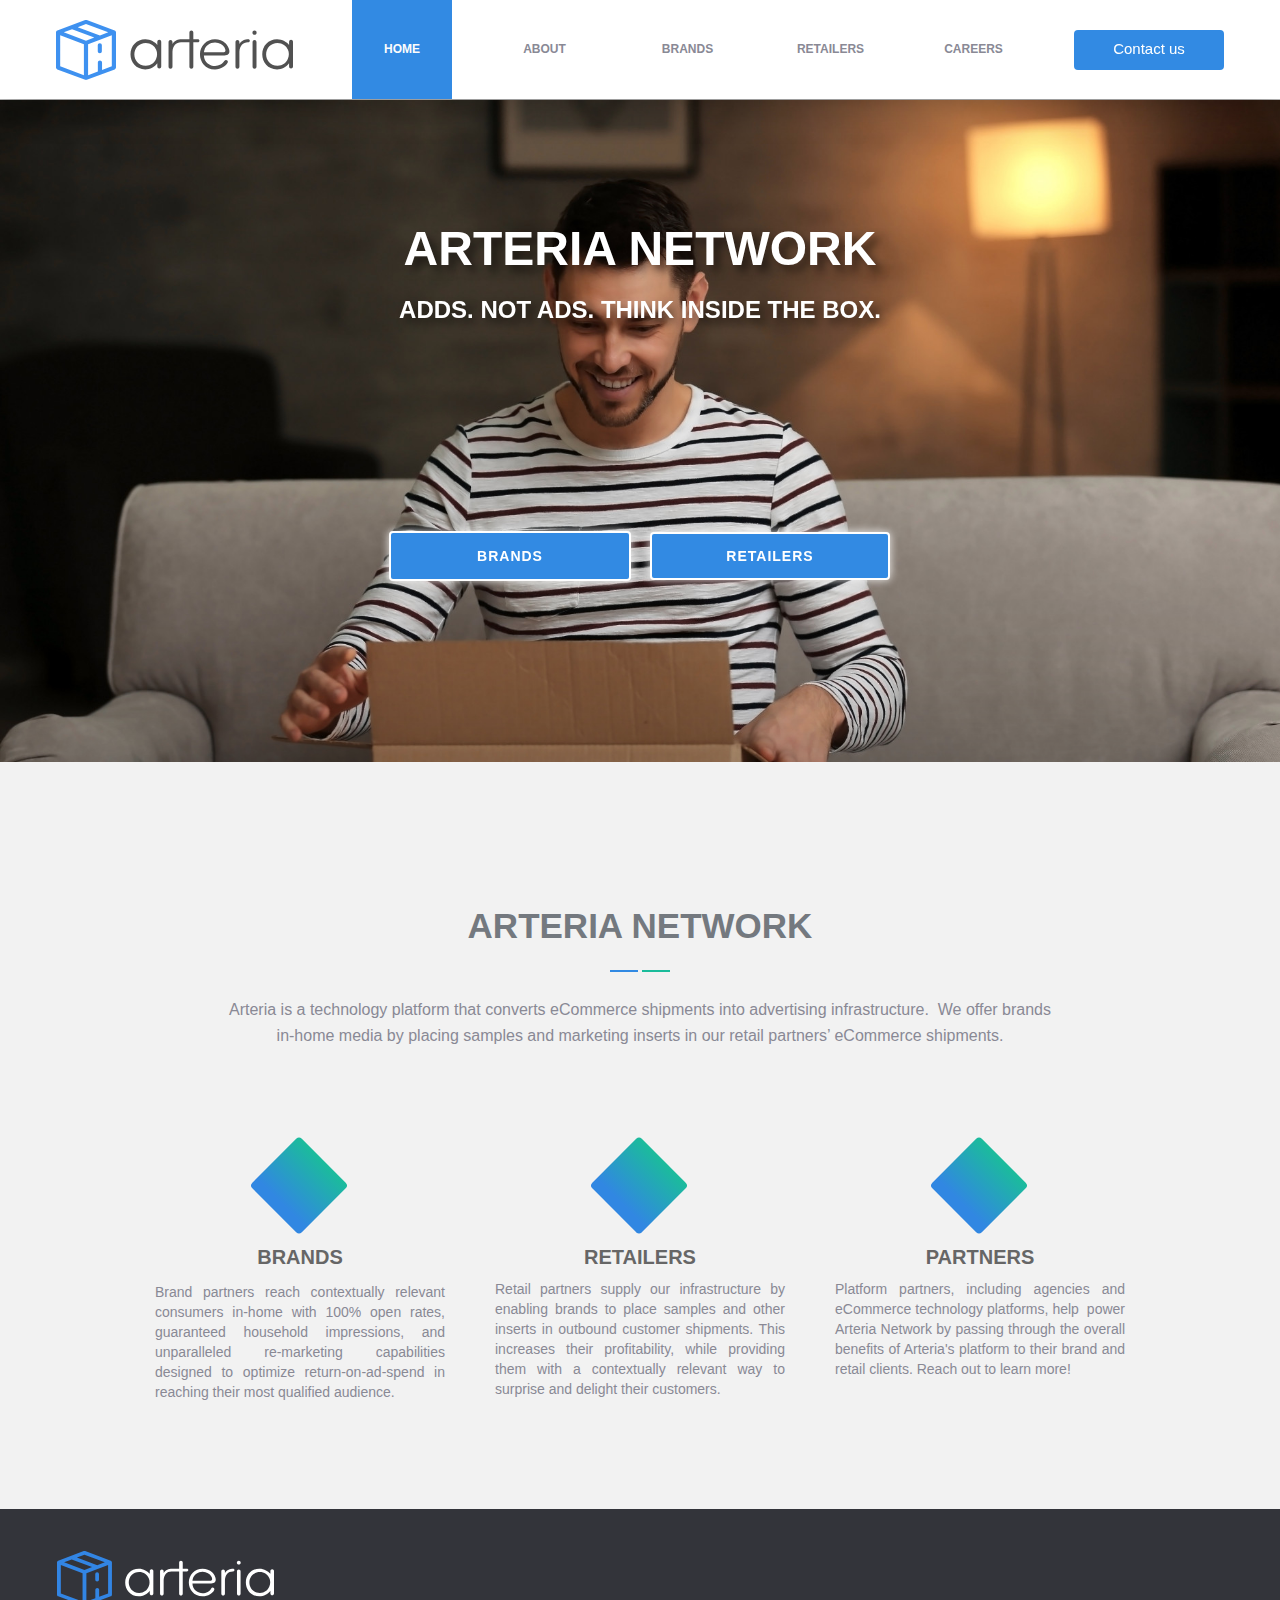
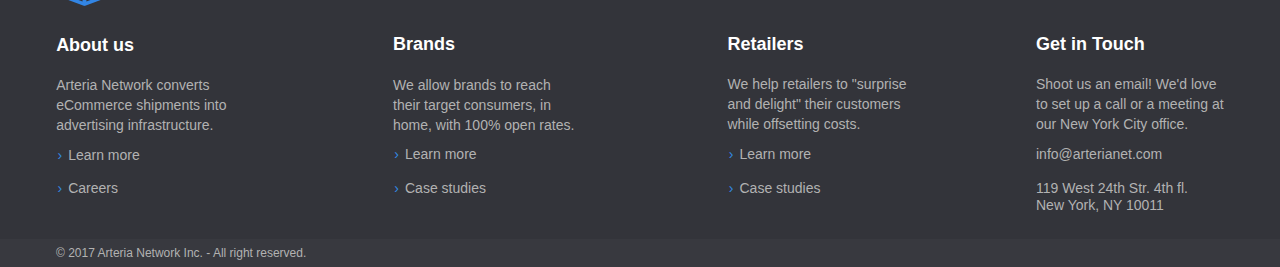
==== commit f45e3484: "Update" ====
--- a/index.html
+++ b/index.html
@@ -18,12 +18,12 @@
   <!-- CSS -->
   <link rel="stylesheet" type="text/css" href="css/site_global.css?crc=3911349242"/>
   <link rel="stylesheet" type="text/css" href="css/master_arteria-navigation.css?crc=246994976"/>
-  <link rel="stylesheet" type="text/css" href="css/index.css?crc=57102722" id="pagesheet"/>
+  <link rel="stylesheet" type="text/css" href="css/index.css?crc=4178048428" id="pagesheet"/>
   <!-- IE-only CSS -->
   <!--[if lt IE 9]>
   <link rel="stylesheet" type="text/css" href="css/iefonts_index.css?crc=32709209"/>
   <link rel="stylesheet" type="text/css" href="css/nomq_preview_master_arteria-navigation.css?crc=435237628"/>
-  <link rel="stylesheet" type="text/css" href="css/nomq_index.css?crc=4273071076" id="nomq_pagesheet"/>
+  <link rel="stylesheet" type="text/css" href="css/nomq_index.css?crc=460376159" id="nomq_pagesheet"/>
   <![endif]-->
   <!-- Other scripts -->
   <script type="text/javascript">
@@ -152,11 +152,10 @@
           </div>
           <div class="clearfix grpelem shared_content" id="u165140" data-content-guid="u165140_content"><!-- column -->
            <div class="btn gradient rounded-corners colelem" id="u160610" data-mu-ie-matrix="progid:DXImageTransform.Microsoft.Matrix(M11=0.7071,M12=-0.7071,M21=0.7071,M22=0.7071,SizingMethod='auto expand')" data-mu-ie-matrix-dx="-14" data-mu-ie-matrix-dy="-14"><!-- simple frame --></div>
-           <div class="clearfix colelem" id="u160428-9"><!-- content -->
+           <div class="clearfix colelem" id="u160428-7"><!-- content -->
             <p id="u160428-2">PARTNERS</p>
             <p id="u160428-3">&nbsp;</p>
-            <p id="u160428-5">Platform partners, including agencies and eCommerce technology platforms, help&nbsp; power Arteria Network by passing through the overall benefits of Arteria's platform to their brand and retail clients.</p>
-            <p id="u160428-7">Reach out to learn more!</p>
+            <p id="u160428-5">Platform partners, including agencies and eCommerce technology platforms, help&nbsp; power Arteria Network by passing through the overall benefits of Arteria's platform to their brand and retail clients. Reach out to learn more!</p>
            </div>
           </div>
          </div>
--- a/css/index.css
+++ b/css/index.css
@@ -1 +1 @@
-.version.index{color:#000003;background-color:#675182;}.js body{visibility:hidden;}.js body.initialized{visibility:visible;}#page{border-width:0px;z-index:1;border-color:#000000;margin-left:auto;margin-right:auto;width:100%;background-color:transparent;background-image:none;}#u144383-4{transition-timing-function:ease;-webkit-transition-duration:0.2s;position:fixed;line-height:44px;width:236px;text-align:center;transition-duration:0.2s;text-transform:uppercase;border-radius:4px;letter-spacing:1px;transition-delay:0s;z-index:8;border-width:2px;left:50%;font-family:raleway, sans-serif;font-weight:700;-webkit-transition-timing-function:ease;border-style:solid;-webkit-transition-delay:0s;min-height:44px;border-color:#FFFFFF;color:#FFFFFF;background-color:#328AE3;background-image:url("../images/blank.gif?crc=4208392903");box-shadow:0px 0px 8px rgba(255,255,255,0.5),0px 0px 8px rgba(255,255,255,0.5);}#u144383-4::before{top:-2px;left:-2px;transition:box-shadow 0.2s ease 0s;pointer-events:none;bottom:-2px;right:-2px;-webkit-transition:box-shadow 0.2s ease 0s;z-index:-1;box-shadow:inset 0px 0px 0px rgba(255,255,255,0), inset 0px 0px 0px rgba(255,255,255,0);position:absolute;content:"";border-radius:4px;}#u144383-4:hover{margin-top:0px;margin-bottom:0px;padding-top:0px;box-shadow:none;margin-right:0px;width:236px;padding-bottom:0px;min-height:44px;-pie-background:rgba(50,138,227,0.4);}#u144383-4:hover::before{top:-2px;left:-2px;transition:box-shadow 0.2s ease 0s;pointer-events:none;bottom:-2px;right:-2px;-webkit-transition:box-shadow 0.2s ease 0s;z-index:-1;box-shadow:inset 0px 0px 0px rgba(22,77,140,0), inset 0px 0px 0px rgba(22,77,140,0);position:absolute;content:"";border-radius:4px;}#u144384-4{transition-timing-function:ease;-webkit-transition-duration:0.2s;position:fixed;line-height:46px;width:238px;text-align:center;transition-duration:0.2s;text-transform:uppercase;border-radius:4px;letter-spacing:1px;transition-delay:0s;z-index:12;border-width:2px;left:50%;font-family:raleway, sans-serif;font-weight:700;-webkit-transition-timing-function:ease;border-style:solid;-webkit-transition-delay:0s;min-height:45px;border-color:#FFFFFF;color:#FFFFFF;background-color:#328AE3;background-image:url("../images/blank.gif?crc=4208392903");box-shadow:0px 0px 8px rgba(255,255,255,0.5),0px 0px 8px rgba(255,255,255,0.5);}#u144384-4:hover{border-width:0px;margin-top:1px;margin-bottom:1px;padding-top:0px;box-shadow:0px 0px 8px rgba(255,255,255,0.5),0px 0px 8px rgba(255,255,255,0.5);margin-right:1px;width:240px;background-color:#3593F2;padding-bottom:0px;min-height:47px;}#u144383-4:hover p,#u144384-4:hover p{letter-spacing:2px;}#u319407-7{left:-50%;background-color:transparent;box-shadow:none;width:100%;position:relative;text-align:center;text-shadow:6px 6px 8px rgba(0,0,0,0.5);}#u319407-7-wrapper{left:50%;z-index:16;position:fixed;}#u218{top:-1px;z-index:158;position:fixed;}#u218-bw{z-index:158;}#u315765{left:50%;position:fixed;}#u144684{z-index:23;background-color:#FFFFFF;box-shadow:0px 0px 160px rgba(0,0,0,0.3);}#pu144684,#u144684-bw{z-index:23;}#u160359{z-index:24;background-color:#F2F2F2;}#u160373-4{z-index:29;min-height:53px;text-align:center;margin-left:50%;position:relative;background-color:transparent;}#u319407-2,#u319407-5,#u160373-2{line-height:0px;}#u160374{border-width:0px;border-color:transparent;background-color:transparent;margin-left:50%;width:59px;z-index:33;position:relative;}#u160376{left:-30px;margin-right:-10000px;background-color:#328AE3;margin-left:50%;width:28px;z-index:34;position:relative;height:2px;}#u160375{left:2px;margin-right:-10000px;background-color:#1BBC9B;margin-left:50%;width:28px;z-index:35;position:relative;height:2px;}#u160371-4{position:relative;font-weight:400;font-size:16px;z-index:25;line-height:26px;margin-left:50%;font-family:raleway, sans-serif;color:#898995;background-color:transparent;}#u165128{border-width:0px;z-index:36;margin-left:50%;border-color:transparent;background-color:transparent;position:relative;}#u160512{border-width:0px;margin-bottom:14px;position:relative;filter:progid:DXImageTransform.Microsoft.gradient(startColorstr=#FF1BBC9B, endColorstr=#FF3187E2, GradientType=0);-ms-transform:matrix(0.7071,0.7071,-0.7071,0.7071,35,-14);transform:matrix(0.7071,0.7071,-0.7071,0.7071,35,-14);-webkit-transform:matrix(0.7071,0.7071,-0.7071,0.7071,35,-14);margin-left:50%;margin-top:14px;border-radius:4px;-ms-filter:"progid:DXImageTransform.Microsoft.gradient(startColorstr='#FF1BBC9B', endColorstr='#FF3187E2', GradientType=0)";width:70px;z-index:44;height:70px;}.btn{transition-timing-function:ease;-webkit-transition-duration:0.2s;-webkit-transition-timing-function:ease;-webkit-transition-property:background-image,background-position,background-color,border-color,border-radius,color,font-size,font-style,font-weight,letter-spacing,line-height,text-align,box-shadow,text-shadow,opacity;border-color:transparent;transition-duration:0.2s;-webkit-transition-delay:0s;transition-delay:0s;background-color:#1BBC9B;transition-property:background-image,background-position,background-color,border-color,border-radius,color,font-size,font-style,font-weight,letter-spacing,line-height,text-align,box-shadow,text-shadow,opacity;border-width:0px 0px 2px;}#u160430-7{background-color:transparent;min-height:130px;margin-left:50%;z-index:37;position:relative;}#u160430-3{line-height:13px;font-weight:700;font-size:25px;font-family:raleway, sans-serif;color:#666666;text-align:justify;}#u165134{border-width:0px;z-index:45;margin-left:50%;border-color:transparent;background-color:transparent;position:relative;}#u160568{border-width:0px;margin-bottom:14px;position:relative;filter:progid:DXImageTransform.Microsoft.gradient(startColorstr=#FF1BBC9B, endColorstr=#FF3187E2, GradientType=0);-ms-transform:matrix(0.7071,0.7071,-0.7071,0.7071,35,-14);transform:matrix(0.7071,0.7071,-0.7071,0.7071,35,-14);-webkit-transform:matrix(0.7071,0.7071,-0.7071,0.7071,35,-14);margin-left:50%;margin-top:14px;border-radius:4px;-ms-filter:"progid:DXImageTransform.Microsoft.gradient(startColorstr='#FF1BBC9B', endColorstr='#FF3187E2', GradientType=0)";width:70px;z-index:53;height:70px;}#u160429-7{background-color:transparent;min-height:130px;margin-left:50%;z-index:46;position:relative;}#u165140{border-width:0px;z-index:54;margin-left:50%;border-color:transparent;background-color:transparent;position:relative;}#u160610{border-width:0px;margin-bottom:14px;position:relative;filter:progid:DXImageTransform.Microsoft.gradient(startColorstr=#FF1BBC9B, endColorstr=#FF3187E2, GradientType=0);-ms-transform:matrix(0.7071,0.7071,-0.7071,0.7071,35,-14);transform:matrix(0.7071,0.7071,-0.7071,0.7071,35,-14);-webkit-transform:matrix(0.7071,0.7071,-0.7071,0.7071,35,-14);margin-left:50%;margin-top:14px;border-radius:4px;-ms-filter:"progid:DXImageTransform.Microsoft.gradient(startColorstr='#FF1BBC9B', endColorstr='#FF3187E2', GradientType=0)";width:70px;z-index:64;height:70px;}#u160428-9{background-color:transparent;min-height:130px;margin-left:50%;z-index:55;position:relative;}#u160430-2,#u160429-2,#u160428-2{line-height:24px;text-transform:uppercase;font-weight:700;font-size:20px;font-family:raleway, sans-serif;color:#666666;text-align:center;}#u160429-3,#u160428-3{line-height:10px;text-transform:uppercase;font-weight:700;font-size:20px;font-family:raleway, sans-serif;color:#666666;text-align:justify;}#u160428-5{line-height:20px;font-family:raleway, sans-serif;color:#898995;text-align:justify;font-weight:400;}#u160430-5,#u160429-5,#u160428-7{line-height:20px;font-family:raleway, sans-serif;color:#898995;font-weight:400;}#u160359-bw{z-index:24;}#slideshowu144362{left:50%;position:fixed;width:0.01px;z-index:2;}#u144370{position:absolute;background-color:transparent;}#u144370popup{z-index:3;}#u331827{border-width:0px;border-color:transparent;background-color:#4F4F4F;margin-right:-10000px;z-index:4;position:relative;}#u331883{border-width:0px;border-color:transparent;background-color:#4F4F4F;margin-right:-10000px;z-index:6;position:relative;}.SSFirstButton,.SSPreviousButton,.SSNextButton,.SSLastButton,.SSSlideLink,.SSCloseButton{cursor:pointer;}.SSSlideLoading{background:url("../images/loading.gif?crc=3815509949") no-repeat center center;}#u315733{margin-left:50%;width:217px;z-index:134;position:relative;}#u315729{z-index:135;}#u322374{padding-bottom:0px;margin-left:50%;width:188px;z-index:71;position:relative;}#u80779-4{left:-94px;position:relative;min-height:29px;margin-left:50%;width:188px;z-index:72;}#u315241-4{margin-top:13px;position:relative;min-height:50px;margin-left:50%;left:-94px;width:188px;z-index:76;}#u315242-6{margin-top:11px;position:relative;min-height:22px;margin-left:50%;left:-94px;width:188px;z-index:80;}#u315274-6{margin-top:12px;position:relative;min-height:22px;margin-left:50%;left:-94px;width:188px;z-index:86;}#u322380{padding-bottom:0px;margin-left:50%;width:189px;z-index:92;position:relative;}#u100113-4{left:-95px;position:relative;min-height:29px;margin-left:50%;width:189px;z-index:93;}#u315220-4{margin-top:12px;position:relative;min-height:50px;margin-left:50%;left:-95px;width:189px;z-index:97;}#u315286-6{margin-top:12px;position:relative;min-height:22px;margin-left:50%;left:-95px;width:189px;z-index:101;}#u315287-6{margin-top:12px;position:relative;min-height:22px;margin-left:50%;left:-95px;width:189px;z-index:107;}#u322368{padding-bottom:0px;margin-left:50%;width:188px;z-index:113;position:relative;}#u80606-4{left:-94px;position:relative;min-height:29px;margin-left:50%;width:188px;z-index:114;}#u315262-4{margin-top:12px;position:relative;min-height:50px;margin-left:50%;left:-94px;width:188px;z-index:118;}#u315307-6{margin-top:12px;position:relative;min-height:22px;margin-left:50%;left:-94px;width:188px;z-index:122;}#u315308-6{margin-top:11px;position:relative;min-height:22px;margin-left:50%;left:-94px;width:188px;z-index:128;}#u315242-4,#u315274-4,#u315286-4,#u315287-4,#u315307-4,#u315308-4{padding-left:12px;}#u315242-4.rtl-list,#u315274-4.rtl-list,#u315286-4.rtl-list,#u315287-4.rtl-list,#u315307-4.rtl-list,#u315308-4.rtl-list{padding-left:0px;padding-right:12px;}#u322386{padding-bottom:0px;margin-left:50%;width:188px;z-index:136;position:relative;}#u81486-4{left:-94px;position:relative;min-height:29px;margin-left:50%;width:188px;z-index:137;}#u315868-4{margin-top:12px;position:relative;min-height:50px;margin-left:50%;left:-94px;width:188px;z-index:154;}#u81487-5{margin-top:12px;position:relative;min-height:22px;margin-left:50%;left:-94px;width:188px;z-index:141;}#u81489-8{margin-top:12px;position:relative;min-height:43px;margin-left:50%;left:-94px;width:188px;z-index:146;}#u80544,#u80544-bw{z-index:65;}#u160359_align_to_page,#u80544_align_to_page,#u81580_align_to_page{width:100%;margin-left:auto;margin-right:auto;position:relative;}#u80640-4{margin-right:-10000px;position:relative;min-height:15px;margin-left:50%;z-index:67;}#u81580,#u81580-bw{z-index:66;}.html{background-color:#C4C4C4;}body{position:relative;}@media (min-width: 1201px), print{#muse_css_mq{background-color:#FFFFFF;}#bp_infinity.active{display:block;}#page{min-height:767.9249999999979px;padding-bottom:0px;}#page_position_content{margin-top:-1px;width:100%;}#pslideshowu144362{z-index:2;padding-bottom:976px;width:100%;}#slideshowu144362{height:875px;top:100px;margin-left:-960px;}#u144370{width:1920px;height:875px;left:794px;}#u331827,#u331883{width:1920px;height:875px;}#u144383-4{top:532px;margin-left:10px;}#u144383-4:hover{background-color:#ADD0F3;background-color:rgba(50,138,227,0.4);margin-left:10px;}#u144384-4{top:531px;margin-left:-251px;}#u144384-4:hover{margin-left:-250px;}#u319407-7{min-height:108px;margin-left:584px;}#u319407{font-size:48px;line-height:58px;}#u319407-4{font-size:24px;line-height:29px;}#u319407-7-wrapper{top:220px;margin-left:-584px;width:60.84%;}#u218{height:100px;}#u40380-4{z-index:159;width:150px;min-height:40px;position:fixed;top:30px;left:50%;margin-left:434px;}#u40380-4:hover{padding-top:0px;padding-bottom:0px;min-height:40px;width:150px;margin:0px 0px 0px 434px;}#menuu109919{z-index:163;width:712px;position:fixed;top:-1px;left:50%;margin-left:-308px;}#u109920{width:140px;min-height:100px;position:relative;margin-right:-10000px;}#u109923{width:140px;padding-bottom:86px;position:relative;}#u109923:hover{width:140px;min-height:0px;margin:0px;}#u109923.MuseMenuActive{width:140px;min-height:0px;margin:0px;}#u109926-4{width:140px;min-height:14px;position:relative;margin-right:-10000px;top:43px;}#u109923:hover #u109926-4{padding-top:0px;padding-bottom:0px;min-height:14px;width:140px;margin:0px -10000px 0px 0px;}#u109923.MuseMenuActive #u109926-4{padding-top:0px;padding-bottom:0px;min-height:14px;width:140px;margin:0px -10000px 0px 0px;}#u110298{width:141px;min-height:100px;position:relative;margin-right:-10000px;left:142px;}#u110301{width:141px;padding-bottom:86px;position:relative;}#u110301:hover{width:141px;min-height:0px;margin:0px;}#u110302-4{width:141px;min-height:14px;position:relative;margin-right:-10000px;top:43px;}#u110301:hover #u110302-4{padding-top:0px;padding-bottom:0px;min-height:14px;width:141px;margin:0px -10000px 0px 0px;}#u110232{width:141px;min-height:100px;position:relative;margin-right:-10000px;left:285px;}#u110235{width:141px;padding-bottom:86px;position:relative;}#u110301.MuseMenuActive,#u110235:hover{width:141px;min-height:0px;margin:0px;}#u110236-4{width:141px;min-height:14px;position:relative;margin-right:-10000px;top:43px;}#u110301.MuseMenuActive #u110302-4,#u110235:hover #u110236-4{padding-top:0px;padding-bottom:0px;min-height:14px;width:141px;margin:0px -10000px 0px 0px;}#u110487{width:141px;min-height:100px;position:relative;margin-right:-10000px;left:428px;}#u110488{width:141px;padding-bottom:86px;position:relative;}#u110235.MuseMenuActive,#u110488:hover{width:141px;min-height:0px;margin:0px;}#u110489-4{width:141px;min-height:14px;position:relative;margin-right:-10000px;top:43px;}#u110235.MuseMenuActive #u110236-4,#u110488:hover #u110489-4{padding-top:0px;padding-bottom:0px;min-height:14px;width:141px;margin:0px -10000px 0px 0px;}#u175518{width:141px;min-height:100px;position:relative;margin-right:-10000px;left:571px;}#u175519{width:141px;padding-bottom:86px;position:relative;}#u110488.MuseMenuActive,#u175519:hover{width:141px;min-height:0px;margin:0px;}#u175519.MuseMenuActive{width:141px;min-height:0px;margin:0px;}#u175521-4{width:141px;min-height:14px;position:relative;margin-right:-10000px;top:43px;}#u110488.MuseMenuActive #u110489-4,#u175519:hover #u175521-4{padding-top:0px;padding-bottom:0px;min-height:14px;width:141px;margin:0px -10000px 0px 0px;}#u175519.MuseMenuActive #u175521-4{padding-top:0px;padding-bottom:0px;min-height:14px;width:141px;margin:0px -10000px 0px 0px;}#u315765{z-index:194;width:237px;top:20px;margin-left:-584px;}#u315761{z-index:195;}#pu144684{margin-top:-213px;width:100%;}#u144684,#u144684-bw{height:747px;}#u160359{min-height:746.7376544999997px;padding-bottom:0px;}#u160359_align_to_page{padding-top:143px;padding-bottom:105px;}#u160373-4{width:460px;left:-230px;}#u160373{line-height:42px;}#u160374{margin-top:12px;left:-30px;}#u160371-4{width:832px;min-height:74px;text-align:center;margin-top:25px;left:-416px;}#pu165128{z-index:36;margin-top:65px;position:relative;width:100%;}#u165128{width:290px;margin-right:-10000px;left:-485px;}#u160512{background:-webkit-gradient(linear, center top, center bottom, from(#1BBC9B),color-stop(86%, #3187E2));background:-webkit-linear-gradient(top,#1BBC9B ,#3187E2 60px);background:linear-gradient(to bottom,#1BBC9B ,#3187E2 60px);left:-36px;}#u165134{width:290px;margin-right:-10000px;left:-145px;}#u160568{background:-webkit-gradient(linear, center top, center bottom, from(#1BBC9B),color-stop(86%, #3187E2));background:-webkit-linear-gradient(top,#1BBC9B ,#3187E2 60px);background:linear-gradient(to bottom,#1BBC9B ,#3187E2 60px);left:-36px;}#u160430-5,#u160429-5{text-align:justify;}#u165140{width:290px;margin-right:-10000px;left:195px;}#u160610{background:-webkit-gradient(linear, center top, center bottom, from(#1BBC9B),color-stop(86%, #3187E2));background:-webkit-linear-gradient(top,#1BBC9B ,#3187E2 60px);background:linear-gradient(to bottom,#1BBC9B ,#3187E2 60px);left:-36px;}#u160430-7,#u160429-7,#u160428-9{width:290px;margin-top:11px;left:-145px;}#u160428-7{text-align:center;}#u160359-bw{min-height:746.7376544999997px;}.css_verticalspacer .verticalspacer{height:calc(100vh - 1867px);}#u80544{min-height:314px;padding-bottom:16px;}#pu315733{z-index:134;padding-bottom:1px;margin-right:-10000px;margin-top:42px;width:11.36%;margin-left:44.33%;}#u315733{left:-583px;}#u322368{margin-top:28px;left:-584px;}#u322374{margin-right:-10000px;margin-top:124px;left:-247px;}#u322380{margin-right:-10000px;margin-top:124px;left:88px;}#u322386{margin-right:-10000px;margin-top:124px;left:396px;}#u80544-bw{min-height:314px;}#u81580{min-height:22px;padding-bottom:6px;}#u80640-4{width:297px;margin-top:7px;left:-584px;}#u81580-bw{min-height:22px;}}@media (min-width: 901px) and (max-width: 1200px){#muse_css_mq{background-color:#0004b0;}#bp_1200.active{display:block;}#page{min-height:768px;max-width:1200px;}#pu144383-4{z-index:8;padding-bottom:570px;margin-right:-10000px;margin-top:-1px;width:100%;}#u144383-4{top:521px;margin-left:10px;}#u144383-4:hover{background-color:#ADD0F3;background-color:rgba(50,138,227,0.4);margin-left:10px;}#u144384-4{top:520px;margin-left:-251px;}#u144384-4:hover{margin-left:-250px;}#u319407-7{min-height:108px;margin-left:432.5px;}#u319407{font-size:48px;line-height:58px;}#u319407-4{font-size:24px;line-height:29px;}#u319407-7-wrapper{top:199px;margin-left:-432px;width:72.09%;}#u218{height:80px;}#accordionu46521{z-index:159;position:fixed;top:-1px;}#u46522{z-index:160;}#u46568-3{z-index:161;min-height:80px;}#u46568-3.AccordionPanelTabOpen{padding-top:0px;padding-bottom:0px;min-height:80px;margin:0px 0px 0px 0%;}#u46523{z-index:164;padding-bottom:18.30000000000001px;}#menuu46525{z-index:165;position:relative;width:100%;margin-left:0%;left:0px;}#u46547{position:relative;width:100%;}#u46550{min-height:22px;padding-bottom:30px;position:relative;margin-right:-10000px;width:100%;}#u46550:hover{min-height:22px;width:100%;margin:0px -10000px 0px 0%;}#u46552-4{min-height:22px;position:relative;margin-right:-10000px;top:15px;width:100%;}#u46550:hover #u46552-4{padding-top:0px;padding-bottom:0px;min-height:22px;width:100%;margin:0px -10000px 0px 0%;}#u46536{min-height:22px;padding-bottom:30px;position:relative;margin-right:-10000px;width:100%;}#u46550.MuseMenuActive,#u46536:hover{min-height:22px;width:100%;margin:0px -10000px 0px 0%;}#u46538-4{min-height:22px;position:relative;margin-right:-10000px;top:15px;width:100%;}#u46550.MuseMenuActive #u46552-4,#u46536:hover #u46538-4{padding-top:0px;padding-bottom:0px;min-height:22px;width:100%;margin:0px -10000px 0px 0%;}#u46557{min-height:22px;padding-bottom:30px;position:relative;margin-right:-10000px;width:100%;}#u46536.MuseMenuActive,#u46557:hover{min-height:22px;width:100%;margin:0px -10000px 0px 0%;}#u46560-4{min-height:22px;position:relative;margin-right:-10000px;top:15px;width:100%;}#u46536.MuseMenuActive #u46538-4,#u46557:hover #u46560-4{padding-top:0px;padding-bottom:0px;min-height:22px;width:100%;margin:0px -10000px 0px 0%;}#u46541{min-height:22px;padding-bottom:31px;position:relative;margin-right:-10000px;width:100%;}#u46557.MuseMenuActive,#u46541:hover{min-height:22px;width:100%;margin:0px -10000px 0px 0%;}#u46542-4{min-height:22px;position:relative;margin-right:-10000px;top:15px;width:100%;}#u46557.MuseMenuActive #u46560-4,#u46541:hover #u46542-4{padding-top:0px;padding-bottom:0px;min-height:22px;width:100%;margin:0px -10000px 0px 0%;}#u46533,#u46554,#u46540,#u46526{margin-top:2px;position:relative;width:100%;}#u46529{min-height:22px;padding-bottom:29px;position:relative;margin-right:-10000px;width:100%;}#u46541.MuseMenuActive,#u46529:hover{min-height:22px;width:100%;margin:0px -10000px 0px 0%;}#u46529.MuseMenuActive{min-height:22px;width:100%;margin:0px -10000px 0px 0%;}#u46532-4{min-height:22px;position:relative;margin-right:-10000px;top:14px;width:100%;}#u46541.MuseMenuActive #u46542-4,#u46529:hover #u46532-4{padding-top:0px;padding-bottom:0px;min-height:22px;width:100%;margin:0px -10000px 0px 0%;}#u46529.MuseMenuActive #u46532-4{padding-top:0px;padding-bottom:0px;min-height:22px;width:100%;margin:0px -10000px 0px 0%;}#u46524-4{z-index:196;width:150px;min-height:40px;margin-top:17px;position:relative;margin-left:50%;left:-75px;}#u46524-4:hover{padding-top:0px;padding-bottom:0px;min-height:40px;width:150px;left:-75px;margin:17px 0px 0px 50%;}#accordionu46521-bw{z-index:159;}#u315765{z-index:200;width:192px;top:15px;margin-left:-96px;}#u315761{z-index:201;}#pu144684{width:0.01px;margin-right:-10000px;margin-top:628px;}#u144684,#u144684-bw{height:683px;}#u160359{min-height:682.7376545000002px;padding-bottom:0px;}#u160359_align_to_page{padding-top:67px;padding-bottom:94px;}#u160373-4{width:460px;left:-240px;}#u160373{line-height:42px;}#u160374{margin-top:11px;left:-40px;}#u160371-4{width:728px;min-height:74px;text-align:center;margin-top:24px;left:-374px;}#pu165128{z-index:36;margin-top:53px;position:relative;width:100%;}#u165128{width:260px;margin-right:-10000px;left:-436px;}#u160512{background:-webkit-gradient(linear, center top, center bottom, from(#1BBC9B),color-stop(86%, #3187E2));background:-webkit-linear-gradient(top,#1BBC9B ,#3187E2 60px);background:linear-gradient(to bottom,#1BBC9B ,#3187E2 60px);left:-35px;}#u165134{width:260px;margin-right:-10000px;left:-141px;}#u160568{background:-webkit-gradient(linear, center top, center bottom, from(#1BBC9B),color-stop(86%, #3187E2));background:-webkit-linear-gradient(top,#1BBC9B ,#3187E2 60px);background:linear-gradient(to bottom,#1BBC9B ,#3187E2 60px);left:-35px;}#u165140{width:260px;margin-right:-10000px;left:155px;}#u160610{background:-webkit-gradient(linear, center top, center bottom, from(#1BBC9B),color-stop(86%, #3187E2));background:-webkit-linear-gradient(top,#1BBC9B ,#3187E2 60px);background:linear-gradient(to bottom,#1BBC9B ,#3187E2 60px);left:-35px;}#u160430-7,#u160429-7,#u160428-9{width:260px;margin-top:25px;left:-130px;}#u160430-5,#u160429-5,#u160428-7{text-align:center;}#u160359-bw{min-height:682.7376545000002px;}#slideshowu144362{height:702px;top:79px;margin-left:-600px;}#u144370{width:1200px;height:702px;left:1481px;}#u331827,#u331883{width:1200px;height:702px;}.css_verticalspacer .verticalspacer{height:calc(100vh - 1668px);}#pu80544{z-index:65;width:0.01px;padding-bottom:0px;margin-right:-10000px;}#u80544{min-height:314px;padding-bottom:16px;}#pu315733{z-index:134;padding-bottom:1px;margin-right:-10000px;margin-top:42px;width:18.17%;margin-left:40.92%;}#u315733{left:-432px;}#u322368{margin-top:28px;left:-433px;}#u322374{margin-right:-10000px;margin-top:124px;left:-215px;}#u322380{margin-right:-10000px;margin-top:124px;left:23px;}#u322386{margin-right:-10000px;margin-top:124px;left:244px;}#u80544-bw{min-height:314px;}#u81580{min-height:22px;padding-bottom:6px;}#u80640-4{width:297px;margin-top:7px;left:-433px;}#u81580-bw{min-height:22px;}body{overflow-x:hidden;}.verticalspacer{min-height:1px;}}@media (min-width: 581px) and (max-width: 900px){#muse_css_mq{background-color:#000384;}#bp_900.active{display:block;}#page{min-height:967.8499999999945px;padding-bottom:0px;max-width:900px;}#page_position_content{margin-top:-1px;width:100%;}#pslideshowu144362{z-index:2;padding-bottom:581px;width:100%;}#slideshowu144362{height:501px;top:79px;margin-left:-450px;}#u144370{width:900px;height:501px;left:636px;}#u331827,#u331883{width:900px;height:501px;}#u144383-4{top:419px;margin-left:10px;}#u144383-4:hover{background-color:#ADD0F3;background-color:rgba(50,138,227,0.4);margin-left:10px;}#u144384-4{top:417px;margin-left:-251px;}#u144384-4:hover{margin-left:-250px;}#u319407-7{min-height:108px;margin-left:273.75px;}#u319407{font-size:48px;line-height:58px;}#u319407-4{font-size:24px;line-height:29px;}#u319407-7-wrapper{top:199px;margin-left:-274px;width:60.89%;}#u218{height:80px;}#accordionu46521{z-index:159;position:fixed;top:-1px;}#u46522{z-index:160;}#u46568-3{z-index:161;min-height:80px;}#u46568-3.AccordionPanelTabOpen{padding-top:0px;padding-bottom:0px;min-height:80px;margin:0px 0px 0px 0%;}#u46523{z-index:164;padding-top:1px;padding-bottom:18.39999999999992px;}#menuu46525{z-index:165;position:relative;width:100%;margin-left:0%;left:0px;}#u46547{position:relative;width:100%;}#u46550{min-height:22px;padding-bottom:35px;position:relative;margin-right:-10000px;width:100%;}#u46550:hover{min-height:22px;width:100%;margin:0px -10000px 0px 0%;}#u46552-4{min-height:22px;position:relative;margin-right:-10000px;top:17px;width:100%;}#u46550:hover #u46552-4{padding-top:0px;padding-bottom:0px;min-height:22px;width:100%;margin:0px -10000px 0px 0%;}#u46536{min-height:22px;padding-bottom:35px;position:relative;margin-right:-10000px;width:100%;}#u46550.MuseMenuActive,#u46536:hover{min-height:22px;width:100%;margin:0px -10000px 0px 0%;}#u46538-4{min-height:22px;position:relative;margin-right:-10000px;top:17px;width:100%;}#u46550.MuseMenuActive #u46552-4,#u46536:hover #u46538-4{padding-top:0px;padding-bottom:0px;min-height:22px;width:100%;margin:0px -10000px 0px 0%;}#u46557{min-height:22px;padding-bottom:35px;position:relative;margin-right:-10000px;width:100%;}#u46536.MuseMenuActive,#u46557:hover{min-height:22px;width:100%;margin:0px -10000px 0px 0%;}#u46560-4{min-height:22px;position:relative;margin-right:-10000px;top:17px;width:100%;}#u46536.MuseMenuActive #u46538-4,#u46557:hover #u46560-4{padding-top:0px;padding-bottom:0px;min-height:22px;width:100%;margin:0px -10000px 0px 0%;}#u46541{min-height:22px;padding-bottom:35px;position:relative;margin-right:-10000px;width:100%;}#u46557.MuseMenuActive,#u46541:hover{min-height:22px;width:100%;margin:0px -10000px 0px 0%;}#u46542-4{min-height:22px;position:relative;margin-right:-10000px;top:17px;width:100%;}#u46557.MuseMenuActive #u46560-4,#u46541:hover #u46542-4{padding-top:0px;padding-bottom:0px;min-height:22px;width:100%;margin:0px -10000px 0px 0%;}#u46533,#u46554,#u46540,#u46526{margin-top:2px;position:relative;width:100%;}#u46529{min-height:22px;padding-bottom:34px;position:relative;margin-right:-10000px;width:100%;}#u46541.MuseMenuActive,#u46529:hover{min-height:22px;width:100%;margin:0px -10000px 0px 0%;}#u46529.MuseMenuActive{min-height:22px;width:100%;margin:0px -10000px 0px 0%;}#u46532-4{min-height:22px;position:relative;margin-right:-10000px;top:17px;width:100%;}#u46541.MuseMenuActive #u46542-4,#u46529:hover #u46532-4{padding-top:0px;padding-bottom:0px;min-height:22px;width:100%;margin:0px -10000px 0px 0%;}#u46529.MuseMenuActive #u46532-4{padding-top:0px;padding-bottom:0px;min-height:22px;width:100%;margin:0px -10000px 0px 0%;}#u46524-4{z-index:196;width:150px;min-height:40px;margin-top:23px;position:relative;margin-left:50%;left:-75px;}#u46524-4:hover{padding-top:0px;padding-bottom:0px;min-height:40px;width:150px;left:-75px;margin:23px 0px 0px 50%;}#accordionu46521-bw{z-index:159;}#u315765{z-index:200;width:192px;top:15px;margin-left:-96px;}#u315761{z-index:201;}#pu144684{margin-top:-80px;width:100%;}#u144684,#u144684-bw{height:1346px;}#u160359_align_to_page{padding-top:119px;padding-bottom:127px;}#u160373-4{width:460px;left:-230px;}#u160373{line-height:42px;}#u160374{margin-top:24px;left:-50px;}#u160371-4{width:548px;min-height:109px;text-align:center;margin-top:23px;left:-294px;}#u165128{width:420px;margin-top:47px;left:-254px;}#u160512{background:-webkit-gradient(linear, center top, center bottom, from(#1BBC9B),color-stop(86%, #3187E2));background:-webkit-linear-gradient(top,#1BBC9B ,#3187E2 60px);background:linear-gradient(to bottom,#1BBC9B ,#3187E2 60px);left:-12px;}#u160568{background:-webkit-gradient(linear, center top, center bottom, from(#1BBC9B),color-stop(86%, #3187E2));background:-webkit-linear-gradient(top,#1BBC9B ,#3187E2 60px);background:linear-gradient(to bottom,#1BBC9B ,#3187E2 60px);left:-12px;}#u160430-5,#u160429-5{text-align:justify;}#u165134,#u165140{width:420px;margin-top:40px;left:-254px;}#u160610{background:-webkit-gradient(linear, center top, center bottom, from(#1BBC9B),color-stop(86%, #3187E2));background:-webkit-linear-gradient(top,#1BBC9B ,#3187E2 60px);background:linear-gradient(to bottom,#1BBC9B ,#3187E2 60px);left:-12px;}#u160430-7,#u160429-7,#u160428-9{width:420px;margin-top:25px;left:-210px;}#u160428-7{text-align:center;}#u160359,#u160359-bw{min-height:1346px;}.css_verticalspacer .verticalspacer{height:calc(100vh - 2404px);}#u80544_align_to_page{padding-top:41px;padding-bottom:19px;}#u315733{left:-254px;}#pu322374{z-index:71;margin-top:28px;position:relative;width:100%;}#pu322368{z-index:113;margin-top:28px;position:relative;width:100%;}#u322374,#u322368{margin-right:-10000px;left:-254px;}#u322380,#u322386{margin-right:-10000px;left:64px;}#u80544,#u80544-bw{min-height:530px;}#u81580{min-height:22px;padding-bottom:6px;}#u80640-4{width:297px;margin-top:7px;left:-254px;}#u81580-bw{min-height:22px;}body{overflow-x:hidden;}}@media (max-width: 580px){#muse_css_mq{background-color:#000244;}#bp_580.active{display:block;}#page{min-height:1375px;padding-bottom:1px;max-width:580px;}#pu144383-4{z-index:8;padding-bottom:455px;margin-right:-10000px;margin-top:-1px;width:100%;}#u144383-4{top:406px;margin-left:-120px;}#u144383-4:hover{background-color:#ADD0F3;background-color:rgba(50,138,227,0.4);margin-left:-120px;}#u144384-4{top:351px;margin-left:-121px;}#u144384-4:hover{margin-left:-120px;}#u319407-7{min-height:83px;margin-left:176.41666666666666px;}#u319407{font-size:30px;line-height:36px;}#u319407-4{font-size:18px;line-height:22px;}#u319407-7-wrapper{top:179px;margin-left:-177px;width:60.87%;}#u218{height:80px;}#accordionu46521{z-index:159;position:fixed;top:-1px;}#u46522{z-index:160;}#u46568-3{z-index:161;min-height:80px;}#u46568-3.AccordionPanelTabOpen{padding-top:0px;padding-bottom:0px;min-height:80px;margin:0px 0px 0px 0%;}#u46523{z-index:164;padding-top:1px;padding-bottom:18.39999999999992px;}#menuu46525{z-index:165;position:relative;width:100%;margin-left:0%;left:0px;}#u46547{position:relative;width:100%;}#u46550{min-height:22px;padding-bottom:35px;position:relative;margin-right:-10000px;width:100%;}#u46550:hover{min-height:22px;width:100%;margin:0px -10000px 0px 0%;}#u46552-4{min-height:22px;position:relative;margin-right:-10000px;top:17px;width:100%;}#u46550:hover #u46552-4{padding-top:0px;padding-bottom:0px;min-height:22px;width:100%;margin:0px -10000px 0px 0%;}#u46536{min-height:22px;padding-bottom:35px;position:relative;margin-right:-10000px;width:100%;}#u46550.MuseMenuActive,#u46536:hover{min-height:22px;width:100%;margin:0px -10000px 0px 0%;}#u46538-4{min-height:22px;position:relative;margin-right:-10000px;top:17px;width:100%;}#u46550.MuseMenuActive #u46552-4,#u46536:hover #u46538-4{padding-top:0px;padding-bottom:0px;min-height:22px;width:100%;margin:0px -10000px 0px 0%;}#u46557{min-height:22px;padding-bottom:35px;position:relative;margin-right:-10000px;width:100%;}#u46536.MuseMenuActive,#u46557:hover{min-height:22px;width:100%;margin:0px -10000px 0px 0%;}#u46560-4{min-height:22px;position:relative;margin-right:-10000px;top:17px;width:100%;}#u46536.MuseMenuActive #u46538-4,#u46557:hover #u46560-4{padding-top:0px;padding-bottom:0px;min-height:22px;width:100%;margin:0px -10000px 0px 0%;}#u46541{min-height:22px;padding-bottom:35px;position:relative;margin-right:-10000px;width:100%;}#u46557.MuseMenuActive,#u46541:hover{min-height:22px;width:100%;margin:0px -10000px 0px 0%;}#u46542-4{min-height:22px;position:relative;margin-right:-10000px;top:17px;width:100%;}#u46557.MuseMenuActive #u46560-4,#u46541:hover #u46542-4{padding-top:0px;padding-bottom:0px;min-height:22px;width:100%;margin:0px -10000px 0px 0%;}#u46533,#u46554,#u46540,#u46526{margin-top:2px;position:relative;width:100%;}#u46529{min-height:22px;padding-bottom:34px;position:relative;margin-right:-10000px;width:100%;}#u46541.MuseMenuActive,#u46529:hover{min-height:22px;width:100%;margin:0px -10000px 0px 0%;}#u46529.MuseMenuActive{min-height:22px;width:100%;margin:0px -10000px 0px 0%;}#u46532-4{min-height:22px;position:relative;margin-right:-10000px;top:17px;width:100%;}#u46541.MuseMenuActive #u46542-4,#u46529:hover #u46532-4{padding-top:0px;padding-bottom:0px;min-height:22px;width:100%;margin:0px -10000px 0px 0%;}#u46529.MuseMenuActive #u46532-4{padding-top:0px;padding-bottom:0px;min-height:22px;width:100%;margin:0px -10000px 0px 0%;}#u46524-4{z-index:196;width:150px;min-height:40px;margin-top:23px;position:relative;margin-left:50%;left:-75px;}#u46524-4:hover{padding-top:0px;padding-bottom:0px;min-height:40px;width:150px;left:-75px;margin:23px 0px 0px 50%;}#accordionu46521-bw{z-index:159;}#u315765{z-index:200;width:192px;top:15px;margin-left:-96px;}#u315761{z-index:201;}#pu144684{width:0.01px;margin-right:-10000px;margin-top:468px;}#u144684{height:1250px;}#u144684-bw{margin-top:5px;height:1250px;}#u160359_align_to_page{padding-top:86px;padding-bottom:36px;}#u160373-4{width:300px;left:-150px;}#u160373{font-size:25px;line-height:30px;}#u160374{margin-top:13px;left:-30px;}#u160371-4{width:300px;min-height:140px;text-align:justify;margin-top:27px;left:-151px;}#u165128{width:260px;padding-bottom:0px;margin-top:41px;left:-131px;}#u160512{background:-webkit-gradient(linear, center top, center bottom, from(#1BBC9B),color-stop(86%, #3187E2));background:-webkit-linear-gradient(top,#1BBC9B ,#3187E2 60px);background:linear-gradient(to bottom,#1BBC9B ,#3187E2 60px);left:-36px;}#u160430-7{width:260px;margin-top:13px;left:-130px;}#u165134{width:260px;margin-top:23px;left:-131px;}#u160568{background:-webkit-gradient(linear, center top, center bottom, from(#1BBC9B),color-stop(86%, #3187E2));background:-webkit-linear-gradient(top,#1BBC9B ,#3187E2 60px);background:linear-gradient(to bottom,#1BBC9B ,#3187E2 60px);left:-36px;}#u160429-7{width:260px;margin-top:10px;left:-130px;}#u165140{width:260px;padding-bottom:0px;margin-top:18px;left:-131px;}#u160610{background:-webkit-gradient(linear, center top, center bottom, from(#1BBC9B),color-stop(86%, #3187E2));background:-webkit-linear-gradient(top,#1BBC9B ,#3187E2 60px);background:linear-gradient(to bottom,#1BBC9B ,#3187E2 60px);left:-36px;}#u160428-9{width:260px;margin-top:12px;left:-130px;}#u160430-5,#u160429-5,#u160428-7{text-align:justify;}#u160359,#u160359-bw{min-height:1292px;}#slideshowu144362{height:385px;top:81px;margin-left:-290px;}#u144370{width:580px;height:385px;left:963px;}#u331827,#u331883{width:580px;height:385px;}.css_verticalspacer .verticalspacer{height:calc(100vh - 2724px);}#pu80544{z-index:65;width:0.01px;margin-right:-10000px;margin-top:-1px;}#u80544_align_to_page{padding-top:41px;padding-bottom:35px;}#u315733{left:-105px;}#u322380{margin-top:27px;left:-105px;}#u322374,#u322368,#u322386{margin-top:28px;left:-105px;}#u80544,#u80544-bw{min-height:938px;}#u81580{min-height:21px;padding-bottom:7px;}#u80640-4{width:260px;margin-top:6px;left:-130px;}#u81580-bw{min-height:21px;}body{overflow-x:hidden;min-width:320px;}.verticalspacer{min-height:1px;}}+.version.index{color:#0000F9;background-color:#07F5AC;}.js body{visibility:hidden;}.js body.initialized{visibility:visible;}#page{border-width:0px;z-index:1;border-color:#000000;margin-left:auto;margin-right:auto;width:100%;background-color:transparent;background-image:none;}#u144383-4{transition-timing-function:ease;-webkit-transition-duration:0.2s;position:fixed;line-height:44px;width:236px;text-align:center;transition-duration:0.2s;text-transform:uppercase;border-radius:4px;letter-spacing:1px;transition-delay:0s;z-index:8;border-width:2px;left:50%;font-family:raleway, sans-serif;font-weight:700;-webkit-transition-timing-function:ease;border-style:solid;-webkit-transition-delay:0s;min-height:44px;border-color:#FFFFFF;color:#FFFFFF;background-color:#328AE3;background-image:url("../images/blank.gif?crc=4208392903");box-shadow:0px 0px 8px rgba(255,255,255,0.5),0px 0px 8px rgba(255,255,255,0.5);}#u144383-4::before{top:-2px;left:-2px;transition:box-shadow 0.2s ease 0s;pointer-events:none;bottom:-2px;right:-2px;-webkit-transition:box-shadow 0.2s ease 0s;z-index:-1;box-shadow:inset 0px 0px 0px rgba(255,255,255,0), inset 0px 0px 0px rgba(255,255,255,0);position:absolute;content:"";border-radius:4px;}#u144383-4:hover{margin-top:0px;margin-bottom:0px;padding-top:0px;box-shadow:none;margin-right:0px;width:236px;padding-bottom:0px;min-height:44px;-pie-background:rgba(50,138,227,0.4);}#u144383-4:hover::before{top:-2px;left:-2px;transition:box-shadow 0.2s ease 0s;pointer-events:none;bottom:-2px;right:-2px;-webkit-transition:box-shadow 0.2s ease 0s;z-index:-1;box-shadow:inset 0px 0px 0px rgba(22,77,140,0), inset 0px 0px 0px rgba(22,77,140,0);position:absolute;content:"";border-radius:4px;}#u144384-4{transition-timing-function:ease;-webkit-transition-duration:0.2s;position:fixed;line-height:46px;width:238px;text-align:center;transition-duration:0.2s;text-transform:uppercase;border-radius:4px;letter-spacing:1px;transition-delay:0s;z-index:12;border-width:2px;left:50%;font-family:raleway, sans-serif;font-weight:700;-webkit-transition-timing-function:ease;border-style:solid;-webkit-transition-delay:0s;min-height:45px;border-color:#FFFFFF;color:#FFFFFF;background-color:#328AE3;background-image:url("../images/blank.gif?crc=4208392903");box-shadow:0px 0px 8px rgba(255,255,255,0.5),0px 0px 8px rgba(255,255,255,0.5);}#u144384-4:hover{border-width:0px;margin-top:1px;margin-bottom:1px;padding-top:0px;box-shadow:0px 0px 8px rgba(255,255,255,0.5),0px 0px 8px rgba(255,255,255,0.5);margin-right:1px;width:240px;background-color:#3593F2;padding-bottom:0px;min-height:47px;}#u144383-4:hover p,#u144384-4:hover p{letter-spacing:2px;}#u319407-7{left:-50%;background-color:transparent;box-shadow:none;width:100%;position:relative;text-align:center;text-shadow:6px 6px 8px rgba(0,0,0,0.5);}#u319407-7-wrapper{left:50%;z-index:16;position:fixed;}#u218{top:-1px;z-index:156;position:fixed;}#u218-bw{z-index:156;}#u315765{left:50%;position:fixed;}#u144684{z-index:23;background-color:#FFFFFF;box-shadow:0px 0px 160px rgba(0,0,0,0.3);}#pu144684,#u144684-bw{z-index:23;}#u160359{z-index:24;background-color:#F2F2F2;}#u160373-4{z-index:29;min-height:53px;text-align:center;margin-left:50%;position:relative;background-color:transparent;}#u319407-2,#u319407-5,#u160373-2{line-height:0px;}#u160374{border-width:0px;border-color:transparent;background-color:transparent;margin-left:50%;width:59px;z-index:33;position:relative;}#u160376{left:-30px;margin-right:-10000px;background-color:#328AE3;margin-left:50%;width:28px;z-index:34;position:relative;height:2px;}#u160375{left:2px;margin-right:-10000px;background-color:#1BBC9B;margin-left:50%;width:28px;z-index:35;position:relative;height:2px;}#u160371-4{position:relative;font-weight:400;font-size:16px;z-index:25;line-height:26px;margin-left:50%;font-family:raleway, sans-serif;color:#898995;background-color:transparent;}#u165128{border-width:0px;position:relative;margin-left:50%;border-color:transparent;background-color:transparent;z-index:36;}#u160512{border-width:0px;margin-bottom:14px;position:relative;filter:progid:DXImageTransform.Microsoft.gradient(startColorstr=#FF1BBC9B, endColorstr=#FF3187E2, GradientType=0);-ms-transform:matrix(0.7071,0.7071,-0.7071,0.7071,35,-14);transform:matrix(0.7071,0.7071,-0.7071,0.7071,35,-14);-webkit-transform:matrix(0.7071,0.7071,-0.7071,0.7071,35,-14);margin-left:50%;margin-top:14px;border-radius:4px;-ms-filter:"progid:DXImageTransform.Microsoft.gradient(startColorstr='#FF1BBC9B', endColorstr='#FF3187E2', GradientType=0)";width:70px;z-index:44;height:70px;}.btn{transition-timing-function:ease;-webkit-transition-duration:0.2s;-webkit-transition-timing-function:ease;-webkit-transition-property:background-image,background-position,background-color,border-color,border-radius,color,font-size,font-style,font-weight,letter-spacing,line-height,text-align,box-shadow,text-shadow,opacity;border-color:transparent;transition-duration:0.2s;-webkit-transition-delay:0s;transition-delay:0s;background-color:#1BBC9B;transition-property:background-image,background-position,background-color,border-color,border-radius,color,font-size,font-style,font-weight,letter-spacing,line-height,text-align,box-shadow,text-shadow,opacity;border-width:0px 0px 2px;}#u160430-7{background-color:transparent;min-height:130px;margin-left:50%;z-index:37;position:relative;}#u160430-3{line-height:13px;font-weight:700;font-size:25px;font-family:raleway, sans-serif;color:#666666;text-align:justify;}#u165134{border-width:0px;position:relative;margin-left:50%;border-color:transparent;background-color:transparent;z-index:45;}#u160568{border-width:0px;margin-bottom:14px;position:relative;filter:progid:DXImageTransform.Microsoft.gradient(startColorstr=#FF1BBC9B, endColorstr=#FF3187E2, GradientType=0);-ms-transform:matrix(0.7071,0.7071,-0.7071,0.7071,35,-14);transform:matrix(0.7071,0.7071,-0.7071,0.7071,35,-14);-webkit-transform:matrix(0.7071,0.7071,-0.7071,0.7071,35,-14);margin-left:50%;margin-top:14px;border-radius:4px;-ms-filter:"progid:DXImageTransform.Microsoft.gradient(startColorstr='#FF1BBC9B', endColorstr='#FF3187E2', GradientType=0)";width:70px;z-index:53;height:70px;}#u160429-7{background-color:transparent;min-height:130px;margin-left:50%;z-index:46;position:relative;}#u160430-5,#u160429-5{line-height:20px;font-family:raleway, sans-serif;color:#898995;font-weight:400;}#u165140{border-width:0px;position:relative;margin-left:50%;border-color:transparent;background-color:transparent;z-index:54;}#u160610{border-width:0px;margin-bottom:14px;position:relative;filter:progid:DXImageTransform.Microsoft.gradient(startColorstr=#FF1BBC9B, endColorstr=#FF3187E2, GradientType=0);-ms-transform:matrix(0.7071,0.7071,-0.7071,0.7071,35,-14);transform:matrix(0.7071,0.7071,-0.7071,0.7071,35,-14);-webkit-transform:matrix(0.7071,0.7071,-0.7071,0.7071,35,-14);margin-left:50%;margin-top:14px;border-radius:4px;-ms-filter:"progid:DXImageTransform.Microsoft.gradient(startColorstr='#FF1BBC9B', endColorstr='#FF3187E2', GradientType=0)";width:70px;z-index:62;height:70px;}#u160428-7{background-color:transparent;min-height:130px;margin-left:50%;z-index:55;position:relative;}#u160430-2,#u160429-2,#u160428-2{line-height:24px;text-transform:uppercase;font-weight:700;font-size:20px;font-family:raleway, sans-serif;color:#666666;text-align:center;}#u160429-3,#u160428-3{line-height:10px;text-transform:uppercase;font-weight:700;font-size:20px;font-family:raleway, sans-serif;color:#666666;text-align:justify;}#u160428-5{line-height:20px;font-family:raleway, sans-serif;color:#898995;text-align:justify;font-weight:400;}#u160359-bw{z-index:24;}#slideshowu144362{left:50%;position:fixed;width:0.01px;z-index:2;}#u144370{position:absolute;background-color:transparent;}#u144370popup{z-index:3;}#u331827{border-width:0px;border-color:transparent;background-color:#4F4F4F;margin-right:-10000px;z-index:4;position:relative;}#u331883{border-width:0px;border-color:transparent;background-color:#4F4F4F;margin-right:-10000px;z-index:6;position:relative;}.SSFirstButton,.SSPreviousButton,.SSNextButton,.SSLastButton,.SSSlideLink,.SSCloseButton{cursor:pointer;}.SSSlideLoading{background:url("../images/loading.gif?crc=3815509949") no-repeat center center;}#u315733{margin-left:50%;width:217px;z-index:132;position:relative;}#u315729{z-index:133;}#u322374{padding-bottom:0px;margin-left:50%;width:188px;z-index:69;position:relative;}#u80779-4{left:-94px;position:relative;min-height:29px;margin-left:50%;width:188px;z-index:70;}#u315241-4{margin-top:13px;position:relative;min-height:50px;margin-left:50%;left:-94px;width:188px;z-index:74;}#u315242-6{margin-top:11px;position:relative;min-height:22px;margin-left:50%;left:-94px;width:188px;z-index:78;}#u315274-6{margin-top:12px;position:relative;min-height:22px;margin-left:50%;left:-94px;width:188px;z-index:84;}#u322380{padding-bottom:0px;margin-left:50%;width:189px;z-index:90;position:relative;}#u100113-4{left:-95px;position:relative;min-height:29px;margin-left:50%;width:189px;z-index:91;}#u315220-4{margin-top:12px;position:relative;min-height:50px;margin-left:50%;left:-95px;width:189px;z-index:95;}#u315286-6{margin-top:12px;position:relative;min-height:22px;margin-left:50%;left:-95px;width:189px;z-index:99;}#u315287-6{margin-top:12px;position:relative;min-height:22px;margin-left:50%;left:-95px;width:189px;z-index:105;}#u322368{padding-bottom:0px;margin-left:50%;width:188px;z-index:111;position:relative;}#u80606-4{left:-94px;position:relative;min-height:29px;margin-left:50%;width:188px;z-index:112;}#u315262-4{margin-top:12px;position:relative;min-height:50px;margin-left:50%;left:-94px;width:188px;z-index:116;}#u315307-6{margin-top:12px;position:relative;min-height:22px;margin-left:50%;left:-94px;width:188px;z-index:120;}#u315308-6{margin-top:11px;position:relative;min-height:22px;margin-left:50%;left:-94px;width:188px;z-index:126;}#u315242-4,#u315274-4,#u315286-4,#u315287-4,#u315307-4,#u315308-4{padding-left:12px;}#u315242-4.rtl-list,#u315274-4.rtl-list,#u315286-4.rtl-list,#u315287-4.rtl-list,#u315307-4.rtl-list,#u315308-4.rtl-list{padding-left:0px;padding-right:12px;}#u322386{padding-bottom:0px;margin-left:50%;width:188px;z-index:134;position:relative;}#u81486-4{left:-94px;position:relative;min-height:29px;margin-left:50%;width:188px;z-index:135;}#u315868-4{margin-top:12px;position:relative;min-height:50px;margin-left:50%;left:-94px;width:188px;z-index:152;}#u81487-5{margin-top:12px;position:relative;min-height:22px;margin-left:50%;left:-94px;width:188px;z-index:139;}#u81489-8{margin-top:12px;position:relative;min-height:43px;margin-left:50%;left:-94px;width:188px;z-index:144;}#u80544,#u80544-bw{z-index:63;}#u160359_align_to_page,#u80544_align_to_page,#u81580_align_to_page{width:100%;margin-left:auto;margin-right:auto;position:relative;}#u80640-4{margin-right:-10000px;position:relative;min-height:15px;margin-left:50%;z-index:65;}#u81580,#u81580-bw{z-index:64;}.html{background-color:#C4C4C4;}body{position:relative;}@media (min-width: 1201px), print{#muse_css_mq{background-color:#FFFFFF;}#bp_infinity.active{display:block;}#page{min-height:767.9249999999979px;padding-bottom:0px;}#page_position_content{margin-top:-1px;width:100%;}#pslideshowu144362{z-index:2;padding-bottom:976px;width:100%;}#slideshowu144362{height:875px;top:100px;margin-left:-960px;}#u144370{width:1920px;height:875px;left:794px;}#u331827,#u331883{width:1920px;height:875px;}#u144383-4{top:532px;margin-left:10px;}#u144383-4:hover{background-color:#ADD0F3;background-color:rgba(50,138,227,0.4);margin-left:10px;}#u144384-4{top:531px;margin-left:-251px;}#u144384-4:hover{margin-left:-250px;}#u319407-7{min-height:108px;margin-left:584px;}#u319407{font-size:48px;line-height:58px;}#u319407-4{font-size:24px;line-height:29px;}#u319407-7-wrapper{top:220px;margin-left:-584px;width:60.84%;}#u218{height:100px;}#u40380-4{z-index:157;width:150px;min-height:40px;position:fixed;top:30px;left:50%;margin-left:434px;}#u40380-4:hover{padding-top:0px;padding-bottom:0px;min-height:40px;width:150px;margin:0px 0px 0px 434px;}#menuu109919{z-index:161;width:712px;position:fixed;top:-1px;left:50%;margin-left:-308px;}#u109920{width:140px;min-height:100px;position:relative;margin-right:-10000px;}#u109923{width:140px;padding-bottom:86px;position:relative;}#u109923:hover{width:140px;min-height:0px;margin:0px;}#u109923.MuseMenuActive{width:140px;min-height:0px;margin:0px;}#u109926-4{width:140px;min-height:14px;position:relative;margin-right:-10000px;top:43px;}#u109923:hover #u109926-4{padding-top:0px;padding-bottom:0px;min-height:14px;width:140px;margin:0px -10000px 0px 0px;}#u109923.MuseMenuActive #u109926-4{padding-top:0px;padding-bottom:0px;min-height:14px;width:140px;margin:0px -10000px 0px 0px;}#u110298{width:141px;min-height:100px;position:relative;margin-right:-10000px;left:142px;}#u110301{width:141px;padding-bottom:86px;position:relative;}#u110301:hover{width:141px;min-height:0px;margin:0px;}#u110302-4{width:141px;min-height:14px;position:relative;margin-right:-10000px;top:43px;}#u110301:hover #u110302-4{padding-top:0px;padding-bottom:0px;min-height:14px;width:141px;margin:0px -10000px 0px 0px;}#u110232{width:141px;min-height:100px;position:relative;margin-right:-10000px;left:285px;}#u110235{width:141px;padding-bottom:86px;position:relative;}#u110301.MuseMenuActive,#u110235:hover{width:141px;min-height:0px;margin:0px;}#u110236-4{width:141px;min-height:14px;position:relative;margin-right:-10000px;top:43px;}#u110301.MuseMenuActive #u110302-4,#u110235:hover #u110236-4{padding-top:0px;padding-bottom:0px;min-height:14px;width:141px;margin:0px -10000px 0px 0px;}#u110487{width:141px;min-height:100px;position:relative;margin-right:-10000px;left:428px;}#u110488{width:141px;padding-bottom:86px;position:relative;}#u110235.MuseMenuActive,#u110488:hover{width:141px;min-height:0px;margin:0px;}#u110489-4{width:141px;min-height:14px;position:relative;margin-right:-10000px;top:43px;}#u110235.MuseMenuActive #u110236-4,#u110488:hover #u110489-4{padding-top:0px;padding-bottom:0px;min-height:14px;width:141px;margin:0px -10000px 0px 0px;}#u175518{width:141px;min-height:100px;position:relative;margin-right:-10000px;left:571px;}#u175519{width:141px;padding-bottom:86px;position:relative;}#u110488.MuseMenuActive,#u175519:hover{width:141px;min-height:0px;margin:0px;}#u175519.MuseMenuActive{width:141px;min-height:0px;margin:0px;}#u175521-4{width:141px;min-height:14px;position:relative;margin-right:-10000px;top:43px;}#u110488.MuseMenuActive #u110489-4,#u175519:hover #u175521-4{padding-top:0px;padding-bottom:0px;min-height:14px;width:141px;margin:0px -10000px 0px 0px;}#u175519.MuseMenuActive #u175521-4{padding-top:0px;padding-bottom:0px;min-height:14px;width:141px;margin:0px -10000px 0px 0px;}#u315765{z-index:192;width:237px;top:20px;margin-left:-584px;}#u315761{z-index:193;}#pu144684{margin-top:-213px;width:100%;}#u144684,#u144684-bw{height:747px;}#u160359{min-height:746.7376544999997px;padding-bottom:0px;}#u160359_align_to_page{padding-top:143px;padding-bottom:105px;}#u160373-4{width:460px;left:-230px;}#u160373{line-height:42px;}#u160374{margin-top:12px;left:-30px;}#u160371-4{width:832px;min-height:74px;text-align:center;margin-top:25px;left:-416px;}#pu165128{z-index:36;margin-top:65px;position:relative;width:100%;}#u165128{width:290px;margin-right:-10000px;left:-485px;}#u160512{background:-webkit-gradient(linear, center top, center bottom, from(#1BBC9B),color-stop(86%, #3187E2));background:-webkit-linear-gradient(top,#1BBC9B ,#3187E2 60px);background:linear-gradient(to bottom,#1BBC9B ,#3187E2 60px);left:-36px;}#u165134{width:290px;margin-right:-10000px;left:-145px;}#u160568{background:-webkit-gradient(linear, center top, center bottom, from(#1BBC9B),color-stop(86%, #3187E2));background:-webkit-linear-gradient(top,#1BBC9B ,#3187E2 60px);background:linear-gradient(to bottom,#1BBC9B ,#3187E2 60px);left:-36px;}#u160430-5,#u160429-5{text-align:justify;}#u165140{width:290px;margin-right:-10000px;left:195px;}#u160610{background:-webkit-gradient(linear, center top, center bottom, from(#1BBC9B),color-stop(86%, #3187E2));background:-webkit-linear-gradient(top,#1BBC9B ,#3187E2 60px);background:linear-gradient(to bottom,#1BBC9B ,#3187E2 60px);left:-36px;}#u160430-7,#u160429-7,#u160428-7{width:290px;margin-top:11px;left:-145px;}#u160359-bw{min-height:746.7376544999997px;}.css_verticalspacer .verticalspacer{height:calc(100vh - 1867px);}#u80544{min-height:314px;padding-bottom:16px;}#pu315733{z-index:132;padding-bottom:1px;margin-right:-10000px;margin-top:42px;width:11.36%;margin-left:44.33%;}#u315733{left:-583px;}#u322368{margin-top:28px;left:-584px;}#u322374{margin-right:-10000px;margin-top:124px;left:-247px;}#u322380{margin-right:-10000px;margin-top:124px;left:88px;}#u322386{margin-right:-10000px;margin-top:124px;left:396px;}#u80544-bw{min-height:314px;}#u81580{min-height:22px;padding-bottom:6px;}#u80640-4{width:297px;margin-top:7px;left:-584px;}#u81580-bw{min-height:22px;}}@media (min-width: 901px) and (max-width: 1200px){#muse_css_mq{background-color:#0004b0;}#bp_1200.active{display:block;}#page{min-height:768px;max-width:1200px;}#pu144383-4{z-index:8;padding-bottom:570px;margin-right:-10000px;margin-top:-1px;width:100%;}#u144383-4{top:521px;margin-left:10px;}#u144383-4:hover{background-color:#ADD0F3;background-color:rgba(50,138,227,0.4);margin-left:10px;}#u144384-4{top:520px;margin-left:-251px;}#u144384-4:hover{margin-left:-250px;}#u319407-7{min-height:108px;margin-left:432.5px;}#u319407{font-size:48px;line-height:58px;}#u319407-4{font-size:24px;line-height:29px;}#u319407-7-wrapper{top:199px;margin-left:-432px;width:72.09%;}#u218{height:80px;}#accordionu46521{z-index:157;position:fixed;top:-1px;}#u46522{z-index:158;}#u46568-3{z-index:159;min-height:80px;}#u46568-3.AccordionPanelTabOpen{padding-top:0px;padding-bottom:0px;min-height:80px;margin:0px 0px 0px 0%;}#u46523{z-index:162;padding-bottom:18.30000000000001px;}#menuu46525{z-index:163;position:relative;width:100%;margin-left:0%;left:0px;}#u46547{position:relative;width:100%;}#u46550{min-height:22px;padding-bottom:30px;position:relative;margin-right:-10000px;width:100%;}#u46550:hover{min-height:22px;width:100%;margin:0px -10000px 0px 0%;}#u46552-4{min-height:22px;position:relative;margin-right:-10000px;top:15px;width:100%;}#u46550:hover #u46552-4{padding-top:0px;padding-bottom:0px;min-height:22px;width:100%;margin:0px -10000px 0px 0%;}#u46536{min-height:22px;padding-bottom:30px;position:relative;margin-right:-10000px;width:100%;}#u46550.MuseMenuActive,#u46536:hover{min-height:22px;width:100%;margin:0px -10000px 0px 0%;}#u46538-4{min-height:22px;position:relative;margin-right:-10000px;top:15px;width:100%;}#u46550.MuseMenuActive #u46552-4,#u46536:hover #u46538-4{padding-top:0px;padding-bottom:0px;min-height:22px;width:100%;margin:0px -10000px 0px 0%;}#u46557{min-height:22px;padding-bottom:30px;position:relative;margin-right:-10000px;width:100%;}#u46536.MuseMenuActive,#u46557:hover{min-height:22px;width:100%;margin:0px -10000px 0px 0%;}#u46560-4{min-height:22px;position:relative;margin-right:-10000px;top:15px;width:100%;}#u46536.MuseMenuActive #u46538-4,#u46557:hover #u46560-4{padding-top:0px;padding-bottom:0px;min-height:22px;width:100%;margin:0px -10000px 0px 0%;}#u46541{min-height:22px;padding-bottom:31px;position:relative;margin-right:-10000px;width:100%;}#u46557.MuseMenuActive,#u46541:hover{min-height:22px;width:100%;margin:0px -10000px 0px 0%;}#u46542-4{min-height:22px;position:relative;margin-right:-10000px;top:15px;width:100%;}#u46557.MuseMenuActive #u46560-4,#u46541:hover #u46542-4{padding-top:0px;padding-bottom:0px;min-height:22px;width:100%;margin:0px -10000px 0px 0%;}#u46533,#u46554,#u46540,#u46526{margin-top:2px;position:relative;width:100%;}#u46529{min-height:22px;padding-bottom:29px;position:relative;margin-right:-10000px;width:100%;}#u46541.MuseMenuActive,#u46529:hover{min-height:22px;width:100%;margin:0px -10000px 0px 0%;}#u46529.MuseMenuActive{min-height:22px;width:100%;margin:0px -10000px 0px 0%;}#u46532-4{min-height:22px;position:relative;margin-right:-10000px;top:14px;width:100%;}#u46541.MuseMenuActive #u46542-4,#u46529:hover #u46532-4{padding-top:0px;padding-bottom:0px;min-height:22px;width:100%;margin:0px -10000px 0px 0%;}#u46529.MuseMenuActive #u46532-4{padding-top:0px;padding-bottom:0px;min-height:22px;width:100%;margin:0px -10000px 0px 0%;}#u46524-4{z-index:194;width:150px;min-height:40px;margin-top:17px;position:relative;margin-left:50%;left:-75px;}#u46524-4:hover{padding-top:0px;padding-bottom:0px;min-height:40px;width:150px;left:-75px;margin:17px 0px 0px 50%;}#accordionu46521-bw{z-index:157;}#u315765{z-index:198;width:192px;top:15px;margin-left:-96px;}#u315761{z-index:199;}#pu144684{width:0.01px;margin-right:-10000px;margin-top:628px;}#u144684,#u144684-bw{height:683px;}#u160359{min-height:682.7376545000002px;padding-bottom:0px;}#u160359_align_to_page{padding-top:67px;padding-bottom:94px;}#u160373-4{width:460px;left:-240px;}#u160373{line-height:42px;}#u160374{margin-top:11px;left:-40px;}#u160371-4{width:728px;min-height:74px;text-align:center;margin-top:24px;left:-374px;}#pu165128{z-index:36;margin-top:53px;position:relative;width:100%;}#u165128{width:260px;margin-right:-10000px;left:-436px;}#u160512{background:-webkit-gradient(linear, center top, center bottom, from(#1BBC9B),color-stop(86%, #3187E2));background:-webkit-linear-gradient(top,#1BBC9B ,#3187E2 60px);background:linear-gradient(to bottom,#1BBC9B ,#3187E2 60px);left:-35px;}#u165134{width:260px;margin-right:-10000px;left:-141px;}#u160568{background:-webkit-gradient(linear, center top, center bottom, from(#1BBC9B),color-stop(86%, #3187E2));background:-webkit-linear-gradient(top,#1BBC9B ,#3187E2 60px);background:linear-gradient(to bottom,#1BBC9B ,#3187E2 60px);left:-35px;}#u160430-5,#u160429-5{text-align:center;}#u165140{width:260px;margin-right:-10000px;left:155px;}#u160610{background:-webkit-gradient(linear, center top, center bottom, from(#1BBC9B),color-stop(86%, #3187E2));background:-webkit-linear-gradient(top,#1BBC9B ,#3187E2 60px);background:linear-gradient(to bottom,#1BBC9B ,#3187E2 60px);left:-35px;}#u160430-7,#u160429-7,#u160428-7{width:260px;margin-top:25px;left:-130px;}#u160359-bw{min-height:682.7376545000002px;}#slideshowu144362{height:702px;top:79px;margin-left:-600px;}#u144370{width:1200px;height:702px;left:1481px;}#u331827,#u331883{width:1200px;height:702px;}.css_verticalspacer .verticalspacer{height:calc(100vh - 1668px);}#pu80544{z-index:63;width:0.01px;padding-bottom:0px;margin-right:-10000px;}#u80544{min-height:314px;padding-bottom:16px;}#pu315733{z-index:132;padding-bottom:1px;margin-right:-10000px;margin-top:42px;width:18.17%;margin-left:40.92%;}#u315733{left:-432px;}#u322368{margin-top:28px;left:-433px;}#u322374{margin-right:-10000px;margin-top:124px;left:-215px;}#u322380{margin-right:-10000px;margin-top:124px;left:23px;}#u322386{margin-right:-10000px;margin-top:124px;left:244px;}#u80544-bw{min-height:314px;}#u81580{min-height:22px;padding-bottom:6px;}#u80640-4{width:297px;margin-top:7px;left:-433px;}#u81580-bw{min-height:22px;}body{overflow-x:hidden;}.verticalspacer{min-height:1px;}}@media (min-width: 581px) and (max-width: 900px){#muse_css_mq{background-color:#000384;}#bp_900.active{display:block;}#page{min-height:967.8499999999945px;padding-bottom:0px;max-width:900px;}#page_position_content{margin-top:-1px;width:100%;}#pslideshowu144362{z-index:2;padding-bottom:581px;width:100%;}#slideshowu144362{height:501px;top:79px;margin-left:-450px;}#u144370{width:900px;height:501px;left:636px;}#u331827,#u331883{width:900px;height:501px;}#u144383-4{top:419px;margin-left:10px;}#u144383-4:hover{background-color:#ADD0F3;background-color:rgba(50,138,227,0.4);margin-left:10px;}#u144384-4{top:417px;margin-left:-251px;}#u144384-4:hover{margin-left:-250px;}#u319407-7{min-height:108px;margin-left:273.75px;}#u319407{font-size:48px;line-height:58px;}#u319407-4{font-size:24px;line-height:29px;}#u319407-7-wrapper{top:199px;margin-left:-274px;width:60.89%;}#u218{height:80px;}#accordionu46521{z-index:157;position:fixed;top:-1px;}#u46522{z-index:158;}#u46568-3{z-index:159;min-height:80px;}#u46568-3.AccordionPanelTabOpen{padding-top:0px;padding-bottom:0px;min-height:80px;margin:0px 0px 0px 0%;}#u46523{z-index:162;padding-top:1px;padding-bottom:18.39999999999992px;}#menuu46525{z-index:163;position:relative;width:100%;margin-left:0%;left:0px;}#u46547{position:relative;width:100%;}#u46550{min-height:22px;padding-bottom:35px;position:relative;margin-right:-10000px;width:100%;}#u46550:hover{min-height:22px;width:100%;margin:0px -10000px 0px 0%;}#u46552-4{min-height:22px;position:relative;margin-right:-10000px;top:17px;width:100%;}#u46550:hover #u46552-4{padding-top:0px;padding-bottom:0px;min-height:22px;width:100%;margin:0px -10000px 0px 0%;}#u46536{min-height:22px;padding-bottom:35px;position:relative;margin-right:-10000px;width:100%;}#u46550.MuseMenuActive,#u46536:hover{min-height:22px;width:100%;margin:0px -10000px 0px 0%;}#u46538-4{min-height:22px;position:relative;margin-right:-10000px;top:17px;width:100%;}#u46550.MuseMenuActive #u46552-4,#u46536:hover #u46538-4{padding-top:0px;padding-bottom:0px;min-height:22px;width:100%;margin:0px -10000px 0px 0%;}#u46557{min-height:22px;padding-bottom:35px;position:relative;margin-right:-10000px;width:100%;}#u46536.MuseMenuActive,#u46557:hover{min-height:22px;width:100%;margin:0px -10000px 0px 0%;}#u46560-4{min-height:22px;position:relative;margin-right:-10000px;top:17px;width:100%;}#u46536.MuseMenuActive #u46538-4,#u46557:hover #u46560-4{padding-top:0px;padding-bottom:0px;min-height:22px;width:100%;margin:0px -10000px 0px 0%;}#u46541{min-height:22px;padding-bottom:35px;position:relative;margin-right:-10000px;width:100%;}#u46557.MuseMenuActive,#u46541:hover{min-height:22px;width:100%;margin:0px -10000px 0px 0%;}#u46542-4{min-height:22px;position:relative;margin-right:-10000px;top:17px;width:100%;}#u46557.MuseMenuActive #u46560-4,#u46541:hover #u46542-4{padding-top:0px;padding-bottom:0px;min-height:22px;width:100%;margin:0px -10000px 0px 0%;}#u46533,#u46554,#u46540,#u46526{margin-top:2px;position:relative;width:100%;}#u46529{min-height:22px;padding-bottom:34px;position:relative;margin-right:-10000px;width:100%;}#u46541.MuseMenuActive,#u46529:hover{min-height:22px;width:100%;margin:0px -10000px 0px 0%;}#u46529.MuseMenuActive{min-height:22px;width:100%;margin:0px -10000px 0px 0%;}#u46532-4{min-height:22px;position:relative;margin-right:-10000px;top:17px;width:100%;}#u46541.MuseMenuActive #u46542-4,#u46529:hover #u46532-4{padding-top:0px;padding-bottom:0px;min-height:22px;width:100%;margin:0px -10000px 0px 0%;}#u46529.MuseMenuActive #u46532-4{padding-top:0px;padding-bottom:0px;min-height:22px;width:100%;margin:0px -10000px 0px 0%;}#u46524-4{z-index:194;width:150px;min-height:40px;margin-top:23px;position:relative;margin-left:50%;left:-75px;}#u46524-4:hover{padding-top:0px;padding-bottom:0px;min-height:40px;width:150px;left:-75px;margin:23px 0px 0px 50%;}#accordionu46521-bw{z-index:157;}#u315765{z-index:198;width:192px;top:15px;margin-left:-96px;}#u315761{z-index:199;}#pu144684{margin-top:-80px;width:100%;}#u144684,#u144684-bw{height:1346px;}#u160359{min-height:1345.1876544999982px;padding-bottom:1px;}#u160359_align_to_page{padding-top:119px;padding-bottom:127px;}#u160373-4{width:460px;left:-230px;}#u160373{line-height:42px;}#u160374{margin-top:24px;left:-50px;}#u160371-4{width:508px;min-height:109px;text-align:center;margin-top:23px;left:-254px;}#u165128{width:508px;padding-bottom:0px;margin-top:39px;left:-254px;}#u160512{background:-webkit-gradient(linear, center top, center bottom, from(#1BBC9B),color-stop(86%, #3187E2));background:-webkit-linear-gradient(top,#1BBC9B ,#3187E2 60px);background:linear-gradient(to bottom,#1BBC9B ,#3187E2 60px);left:-36px;}#u160568{background:-webkit-gradient(linear, center top, center bottom, from(#1BBC9B),color-stop(86%, #3187E2));background:-webkit-linear-gradient(top,#1BBC9B ,#3187E2 60px);background:linear-gradient(to bottom,#1BBC9B ,#3187E2 60px);left:-36px;}#u160430-5,#u160429-5{text-align:justify;}#u165134,#u165140{width:508px;padding-bottom:0px;margin-top:33px;left:-254px;}#u160610{background:-webkit-gradient(linear, center top, center bottom, from(#1BBC9B),color-stop(86%, #3187E2));background:-webkit-linear-gradient(top,#1BBC9B ,#3187E2 60px);background:linear-gradient(to bottom,#1BBC9B ,#3187E2 60px);left:-36px;}#u160430-7,#u160429-7,#u160428-7{width:508px;margin-top:32px;left:-254px;}#u160359-bw{min-height:1345.1876544999982px;}.css_verticalspacer .verticalspacer{height:calc(100vh - 2404px);}#u80544_align_to_page{padding-top:41px;padding-bottom:19px;}#u315733{left:-254px;}#pu322374{z-index:69;margin-top:28px;position:relative;width:100%;}#pu322368{z-index:111;margin-top:28px;position:relative;width:100%;}#u322374,#u322368{margin-right:-10000px;left:-254px;}#u322380,#u322386{margin-right:-10000px;left:64px;}#u80544,#u80544-bw{min-height:530px;}#u81580{min-height:22px;padding-bottom:6px;}#u80640-4{width:297px;margin-top:7px;left:-254px;}#u81580-bw{min-height:22px;}body{overflow-x:hidden;}}@media (max-width: 580px){#muse_css_mq{background-color:#000244;}#bp_580.active{display:block;}#page{min-height:1375px;padding-bottom:1px;max-width:580px;}#pu144383-4{z-index:8;padding-bottom:455px;margin-right:-10000px;margin-top:-1px;width:100%;}#u144383-4{top:406px;margin-left:-120px;}#u144383-4:hover{background-color:#ADD0F3;background-color:rgba(50,138,227,0.4);margin-left:-120px;}#u144384-4{top:351px;margin-left:-121px;}#u144384-4:hover{margin-left:-120px;}#u319407-7{min-height:83px;margin-left:176.41666666666666px;}#u319407{font-size:30px;line-height:36px;}#u319407-4{font-size:18px;line-height:22px;}#u319407-7-wrapper{top:179px;margin-left:-177px;width:60.87%;}#u218{height:80px;}#accordionu46521{z-index:157;position:fixed;top:-1px;}#u46522{z-index:158;}#u46568-3{z-index:159;min-height:80px;}#u46568-3.AccordionPanelTabOpen{padding-top:0px;padding-bottom:0px;min-height:80px;margin:0px 0px 0px 0%;}#u46523{z-index:162;padding-top:1px;padding-bottom:18.39999999999992px;}#menuu46525{z-index:163;position:relative;width:100%;margin-left:0%;left:0px;}#u46547{position:relative;width:100%;}#u46550{min-height:22px;padding-bottom:35px;position:relative;margin-right:-10000px;width:100%;}#u46550:hover{min-height:22px;width:100%;margin:0px -10000px 0px 0%;}#u46552-4{min-height:22px;position:relative;margin-right:-10000px;top:17px;width:100%;}#u46550:hover #u46552-4{padding-top:0px;padding-bottom:0px;min-height:22px;width:100%;margin:0px -10000px 0px 0%;}#u46536{min-height:22px;padding-bottom:35px;position:relative;margin-right:-10000px;width:100%;}#u46550.MuseMenuActive,#u46536:hover{min-height:22px;width:100%;margin:0px -10000px 0px 0%;}#u46538-4{min-height:22px;position:relative;margin-right:-10000px;top:17px;width:100%;}#u46550.MuseMenuActive #u46552-4,#u46536:hover #u46538-4{padding-top:0px;padding-bottom:0px;min-height:22px;width:100%;margin:0px -10000px 0px 0%;}#u46557{min-height:22px;padding-bottom:35px;position:relative;margin-right:-10000px;width:100%;}#u46536.MuseMenuActive,#u46557:hover{min-height:22px;width:100%;margin:0px -10000px 0px 0%;}#u46560-4{min-height:22px;position:relative;margin-right:-10000px;top:17px;width:100%;}#u46536.MuseMenuActive #u46538-4,#u46557:hover #u46560-4{padding-top:0px;padding-bottom:0px;min-height:22px;width:100%;margin:0px -10000px 0px 0%;}#u46541{min-height:22px;padding-bottom:35px;position:relative;margin-right:-10000px;width:100%;}#u46557.MuseMenuActive,#u46541:hover{min-height:22px;width:100%;margin:0px -10000px 0px 0%;}#u46542-4{min-height:22px;position:relative;margin-right:-10000px;top:17px;width:100%;}#u46557.MuseMenuActive #u46560-4,#u46541:hover #u46542-4{padding-top:0px;padding-bottom:0px;min-height:22px;width:100%;margin:0px -10000px 0px 0%;}#u46533,#u46554,#u46540,#u46526{margin-top:2px;position:relative;width:100%;}#u46529{min-height:22px;padding-bottom:34px;position:relative;margin-right:-10000px;width:100%;}#u46541.MuseMenuActive,#u46529:hover{min-height:22px;width:100%;margin:0px -10000px 0px 0%;}#u46529.MuseMenuActive{min-height:22px;width:100%;margin:0px -10000px 0px 0%;}#u46532-4{min-height:22px;position:relative;margin-right:-10000px;top:17px;width:100%;}#u46541.MuseMenuActive #u46542-4,#u46529:hover #u46532-4{padding-top:0px;padding-bottom:0px;min-height:22px;width:100%;margin:0px -10000px 0px 0%;}#u46529.MuseMenuActive #u46532-4{padding-top:0px;padding-bottom:0px;min-height:22px;width:100%;margin:0px -10000px 0px 0%;}#u46524-4{z-index:194;width:150px;min-height:40px;margin-top:23px;position:relative;margin-left:50%;left:-75px;}#u46524-4:hover{padding-top:0px;padding-bottom:0px;min-height:40px;width:150px;left:-75px;margin:23px 0px 0px 50%;}#accordionu46521-bw{z-index:157;}#u315765{z-index:198;width:192px;top:15px;margin-left:-96px;}#u315761{z-index:199;}#pu144684{width:0.01px;margin-right:-10000px;margin-top:468px;}#u144684{height:1250px;}#u144684-bw{margin-top:5px;height:1250px;}#u160359_align_to_page{padding-top:86px;padding-bottom:36px;}#u160373-4{width:300px;left:-150px;}#u160373{font-size:25px;line-height:30px;}#u160374{margin-top:13px;left:-30px;}#u160371-4{width:300px;min-height:140px;text-align:justify;margin-top:27px;left:-151px;}#u165128{width:260px;padding-bottom:0px;margin-top:41px;left:-131px;}#u160512{background:-webkit-gradient(linear, center top, center bottom, from(#1BBC9B),color-stop(86%, #3187E2));background:-webkit-linear-gradient(top,#1BBC9B ,#3187E2 60px);background:linear-gradient(to bottom,#1BBC9B ,#3187E2 60px);left:-36px;}#u160430-7{width:260px;margin-top:13px;left:-130px;}#u165134{width:260px;margin-top:23px;left:-131px;}#u160568{background:-webkit-gradient(linear, center top, center bottom, from(#1BBC9B),color-stop(86%, #3187E2));background:-webkit-linear-gradient(top,#1BBC9B ,#3187E2 60px);background:linear-gradient(to bottom,#1BBC9B ,#3187E2 60px);left:-36px;}#u160429-7{width:260px;margin-top:10px;left:-130px;}#u160430-5,#u160429-5{text-align:justify;}#u165140{width:260px;padding-bottom:0px;margin-top:18px;left:-131px;}#u160610{background:-webkit-gradient(linear, center top, center bottom, from(#1BBC9B),color-stop(86%, #3187E2));background:-webkit-linear-gradient(top,#1BBC9B ,#3187E2 60px);background:linear-gradient(to bottom,#1BBC9B ,#3187E2 60px);left:-36px;}#u160428-7{width:260px;margin-top:12px;left:-130px;}#u160359,#u160359-bw{min-height:1292px;}#slideshowu144362{height:385px;top:81px;margin-left:-290px;}#u144370{width:580px;height:385px;left:963px;}#u331827,#u331883{width:580px;height:385px;}.css_verticalspacer .verticalspacer{height:calc(100vh - 2724px);}#pu80544{z-index:63;width:0.01px;margin-right:-10000px;margin-top:-1px;}#u80544_align_to_page{padding-top:41px;padding-bottom:35px;}#u315733{left:-105px;}#u322380{margin-top:27px;left:-105px;}#u322374,#u322368,#u322386{margin-top:28px;left:-105px;}#u80544,#u80544-bw{min-height:938px;}#u81580{min-height:21px;padding-bottom:7px;}#u80640-4{width:260px;margin-top:6px;left:-130px;}#u81580-bw{min-height:21px;}body{overflow-x:hidden;min-width:320px;}.verticalspacer{min-height:1px;}}--- a/css/nomq_index.css
+++ b/css/nomq_index.css
@@ -1 +1 @@
-#muse_css_mq{background-color:#FFFFFF;}#bp_infinity.active{display:block;}#page{min-height:767.9249999999979px;padding-bottom:0px;}#page_position_content{margin-top:-1px;width:100%;}#pslideshowu144362{z-index:2;padding-bottom:976px;width:100%;}#slideshowu144362{height:875px;top:100px;margin-left:-960px;}#u144370{width:1920px;height:875px;left:794px;}#u331827,#u331883{width:1920px;height:875px;}#u144383-4{top:532px;margin-left:10px;}#u144383-4:hover{background-color:#ADD0F3;background-color:rgba(50,138,227,0.4);margin-left:10px;}#u144384-4{top:531px;margin-left:-251px;}#u144384-4:hover{margin-left:-250px;}#u319407-7{min-height:108px;margin-left:584px;}#u319407{font-size:48px;line-height:58px;}#u319407-4{font-size:24px;line-height:29px;}#u319407-7-wrapper{top:220px;margin-left:-584px;width:60.84%;}#u218{height:100px;}#u40380-4{z-index:159;width:150px;min-height:40px;position:fixed;top:30px;left:50%;margin-left:434px;}#u40380-4:hover{padding-top:0px;padding-bottom:0px;min-height:40px;width:150px;margin:0px 0px 0px 434px;}#menuu109919{z-index:163;width:712px;position:fixed;top:-1px;left:50%;margin-left:-308px;}#u109920{width:140px;min-height:100px;position:relative;margin-right:-10000px;}#u109923{width:140px;padding-bottom:86px;position:relative;}#u109923:hover{width:140px;min-height:0px;margin:0px;}#u109923.MuseMenuActive{width:140px;min-height:0px;margin:0px;}#u109926-4{width:140px;min-height:14px;position:relative;margin-right:-10000px;top:43px;}#u109923:hover #u109926-4{padding-top:0px;padding-bottom:0px;min-height:14px;width:140px;margin:0px -10000px 0px 0px;}#u109923.MuseMenuActive #u109926-4{padding-top:0px;padding-bottom:0px;min-height:14px;width:140px;margin:0px -10000px 0px 0px;}#u110298{width:141px;min-height:100px;position:relative;margin-right:-10000px;left:142px;}#u110301{width:141px;padding-bottom:86px;position:relative;}#u110301:hover{width:141px;min-height:0px;margin:0px;}#u110302-4{width:141px;min-height:14px;position:relative;margin-right:-10000px;top:43px;}#u110301:hover #u110302-4{padding-top:0px;padding-bottom:0px;min-height:14px;width:141px;margin:0px -10000px 0px 0px;}#u110232{width:141px;min-height:100px;position:relative;margin-right:-10000px;left:285px;}#u110235{width:141px;padding-bottom:86px;position:relative;}#u110301.MuseMenuActive,#u110235:hover{width:141px;min-height:0px;margin:0px;}#u110236-4{width:141px;min-height:14px;position:relative;margin-right:-10000px;top:43px;}#u110301.MuseMenuActive #u110302-4,#u110235:hover #u110236-4{padding-top:0px;padding-bottom:0px;min-height:14px;width:141px;margin:0px -10000px 0px 0px;}#u110487{width:141px;min-height:100px;position:relative;margin-right:-10000px;left:428px;}#u110488{width:141px;padding-bottom:86px;position:relative;}#u110235.MuseMenuActive,#u110488:hover{width:141px;min-height:0px;margin:0px;}#u110489-4{width:141px;min-height:14px;position:relative;margin-right:-10000px;top:43px;}#u110235.MuseMenuActive #u110236-4,#u110488:hover #u110489-4{padding-top:0px;padding-bottom:0px;min-height:14px;width:141px;margin:0px -10000px 0px 0px;}#u175518{width:141px;min-height:100px;position:relative;margin-right:-10000px;left:571px;}#u175519{width:141px;padding-bottom:86px;position:relative;}#u110488.MuseMenuActive,#u175519:hover{width:141px;min-height:0px;margin:0px;}#u175519.MuseMenuActive{width:141px;min-height:0px;margin:0px;}#u175521-4{width:141px;min-height:14px;position:relative;margin-right:-10000px;top:43px;}#u110488.MuseMenuActive #u110489-4,#u175519:hover #u175521-4{padding-top:0px;padding-bottom:0px;min-height:14px;width:141px;margin:0px -10000px 0px 0px;}#u175519.MuseMenuActive #u175521-4{padding-top:0px;padding-bottom:0px;min-height:14px;width:141px;margin:0px -10000px 0px 0px;}#u315765{z-index:194;width:237px;top:20px;margin-left:-584px;}#u315761{z-index:195;}#pu144684{margin-top:-213px;width:100%;}#u144684,#u144684-bw{height:747px;}#u160359{min-height:746.7376544999997px;padding-bottom:0px;}#u160359_align_to_page{padding-top:143px;padding-bottom:105px;}#u160373-4{width:460px;left:-230px;}#u160373{line-height:42px;}#u160374{margin-top:12px;left:-30px;}#u160371-4{width:832px;min-height:74px;text-align:center;margin-top:25px;left:-416px;}#pu165128{z-index:36;margin-top:65px;position:relative;width:100%;}#u165128{width:290px;margin-right:-10000px;left:-485px;}#u160512{background:-webkit-gradient(linear, center top, center bottom, from(#1BBC9B),color-stop(86%, #3187E2));background:-webkit-linear-gradient(top,#1BBC9B ,#3187E2 60px);background:linear-gradient(to bottom,#1BBC9B ,#3187E2 60px);left:-36px;}#u165134{width:290px;margin-right:-10000px;left:-145px;}#u160568{background:-webkit-gradient(linear, center top, center bottom, from(#1BBC9B),color-stop(86%, #3187E2));background:-webkit-linear-gradient(top,#1BBC9B ,#3187E2 60px);background:linear-gradient(to bottom,#1BBC9B ,#3187E2 60px);left:-36px;}#u160430-5,#u160429-5{text-align:justify;}#u165140{width:290px;margin-right:-10000px;left:195px;}#u160610{background:-webkit-gradient(linear, center top, center bottom, from(#1BBC9B),color-stop(86%, #3187E2));background:-webkit-linear-gradient(top,#1BBC9B ,#3187E2 60px);background:linear-gradient(to bottom,#1BBC9B ,#3187E2 60px);left:-36px;}#u160430-7,#u160429-7,#u160428-9{width:290px;margin-top:11px;left:-145px;}#u160428-7{text-align:center;}#u160359-bw{min-height:746.7376544999997px;}.css_verticalspacer .verticalspacer{height:calc(100vh - 1867px);}#u80544{min-height:314px;padding-bottom:16px;}#pu315733{z-index:134;padding-bottom:1px;margin-right:-10000px;margin-top:42px;width:11.36%;margin-left:44.33%;}#u315733{left:-583px;}#u322368{margin-top:28px;left:-584px;}#u322374{margin-right:-10000px;margin-top:124px;left:-247px;}#u322380{margin-right:-10000px;margin-top:124px;left:88px;}#u322386{margin-right:-10000px;margin-top:124px;left:396px;}#u80544-bw{min-height:314px;}#u81580{min-height:22px;padding-bottom:6px;}#u80640-4{width:297px;margin-top:7px;left:-584px;}#u81580-bw{min-height:22px;}+#muse_css_mq{background-color:#FFFFFF;}#bp_infinity.active{display:block;}#page{min-height:767.9249999999979px;padding-bottom:0px;}#page_position_content{margin-top:-1px;width:100%;}#pslideshowu144362{z-index:2;padding-bottom:976px;width:100%;}#slideshowu144362{height:875px;top:100px;margin-left:-960px;}#u144370{width:1920px;height:875px;left:794px;}#u331827,#u331883{width:1920px;height:875px;}#u144383-4{top:532px;margin-left:10px;}#u144383-4:hover{background-color:#ADD0F3;background-color:rgba(50,138,227,0.4);margin-left:10px;}#u144384-4{top:531px;margin-left:-251px;}#u144384-4:hover{margin-left:-250px;}#u319407-7{min-height:108px;margin-left:584px;}#u319407{font-size:48px;line-height:58px;}#u319407-4{font-size:24px;line-height:29px;}#u319407-7-wrapper{top:220px;margin-left:-584px;width:60.84%;}#u218{height:100px;}#u40380-4{z-index:157;width:150px;min-height:40px;position:fixed;top:30px;left:50%;margin-left:434px;}#u40380-4:hover{padding-top:0px;padding-bottom:0px;min-height:40px;width:150px;margin:0px 0px 0px 434px;}#menuu109919{z-index:161;width:712px;position:fixed;top:-1px;left:50%;margin-left:-308px;}#u109920{width:140px;min-height:100px;position:relative;margin-right:-10000px;}#u109923{width:140px;padding-bottom:86px;position:relative;}#u109923:hover{width:140px;min-height:0px;margin:0px;}#u109923.MuseMenuActive{width:140px;min-height:0px;margin:0px;}#u109926-4{width:140px;min-height:14px;position:relative;margin-right:-10000px;top:43px;}#u109923:hover #u109926-4{padding-top:0px;padding-bottom:0px;min-height:14px;width:140px;margin:0px -10000px 0px 0px;}#u109923.MuseMenuActive #u109926-4{padding-top:0px;padding-bottom:0px;min-height:14px;width:140px;margin:0px -10000px 0px 0px;}#u110298{width:141px;min-height:100px;position:relative;margin-right:-10000px;left:142px;}#u110301{width:141px;padding-bottom:86px;position:relative;}#u110301:hover{width:141px;min-height:0px;margin:0px;}#u110302-4{width:141px;min-height:14px;position:relative;margin-right:-10000px;top:43px;}#u110301:hover #u110302-4{padding-top:0px;padding-bottom:0px;min-height:14px;width:141px;margin:0px -10000px 0px 0px;}#u110232{width:141px;min-height:100px;position:relative;margin-right:-10000px;left:285px;}#u110235{width:141px;padding-bottom:86px;position:relative;}#u110301.MuseMenuActive,#u110235:hover{width:141px;min-height:0px;margin:0px;}#u110236-4{width:141px;min-height:14px;position:relative;margin-right:-10000px;top:43px;}#u110301.MuseMenuActive #u110302-4,#u110235:hover #u110236-4{padding-top:0px;padding-bottom:0px;min-height:14px;width:141px;margin:0px -10000px 0px 0px;}#u110487{width:141px;min-height:100px;position:relative;margin-right:-10000px;left:428px;}#u110488{width:141px;padding-bottom:86px;position:relative;}#u110235.MuseMenuActive,#u110488:hover{width:141px;min-height:0px;margin:0px;}#u110489-4{width:141px;min-height:14px;position:relative;margin-right:-10000px;top:43px;}#u110235.MuseMenuActive #u110236-4,#u110488:hover #u110489-4{padding-top:0px;padding-bottom:0px;min-height:14px;width:141px;margin:0px -10000px 0px 0px;}#u175518{width:141px;min-height:100px;position:relative;margin-right:-10000px;left:571px;}#u175519{width:141px;padding-bottom:86px;position:relative;}#u110488.MuseMenuActive,#u175519:hover{width:141px;min-height:0px;margin:0px;}#u175519.MuseMenuActive{width:141px;min-height:0px;margin:0px;}#u175521-4{width:141px;min-height:14px;position:relative;margin-right:-10000px;top:43px;}#u110488.MuseMenuActive #u110489-4,#u175519:hover #u175521-4{padding-top:0px;padding-bottom:0px;min-height:14px;width:141px;margin:0px -10000px 0px 0px;}#u175519.MuseMenuActive #u175521-4{padding-top:0px;padding-bottom:0px;min-height:14px;width:141px;margin:0px -10000px 0px 0px;}#u315765{z-index:192;width:237px;top:20px;margin-left:-584px;}#u315761{z-index:193;}#pu144684{margin-top:-213px;width:100%;}#u144684,#u144684-bw{height:747px;}#u160359{min-height:746.7376544999997px;padding-bottom:0px;}#u160359_align_to_page{padding-top:143px;padding-bottom:105px;}#u160373-4{width:460px;left:-230px;}#u160373{line-height:42px;}#u160374{margin-top:12px;left:-30px;}#u160371-4{width:832px;min-height:74px;text-align:center;margin-top:25px;left:-416px;}#pu165128{z-index:36;margin-top:65px;position:relative;width:100%;}#u165128{width:290px;margin-right:-10000px;left:-485px;}#u160512{background:-webkit-gradient(linear, center top, center bottom, from(#1BBC9B),color-stop(86%, #3187E2));background:-webkit-linear-gradient(top,#1BBC9B ,#3187E2 60px);background:linear-gradient(to bottom,#1BBC9B ,#3187E2 60px);left:-36px;}#u165134{width:290px;margin-right:-10000px;left:-145px;}#u160568{background:-webkit-gradient(linear, center top, center bottom, from(#1BBC9B),color-stop(86%, #3187E2));background:-webkit-linear-gradient(top,#1BBC9B ,#3187E2 60px);background:linear-gradient(to bottom,#1BBC9B ,#3187E2 60px);left:-36px;}#u160430-5,#u160429-5{text-align:justify;}#u165140{width:290px;margin-right:-10000px;left:195px;}#u160610{background:-webkit-gradient(linear, center top, center bottom, from(#1BBC9B),color-stop(86%, #3187E2));background:-webkit-linear-gradient(top,#1BBC9B ,#3187E2 60px);background:linear-gradient(to bottom,#1BBC9B ,#3187E2 60px);left:-36px;}#u160430-7,#u160429-7,#u160428-7{width:290px;margin-top:11px;left:-145px;}#u160359-bw{min-height:746.7376544999997px;}.css_verticalspacer .verticalspacer{height:calc(100vh - 1867px);}#u80544{min-height:314px;padding-bottom:16px;}#pu315733{z-index:132;padding-bottom:1px;margin-right:-10000px;margin-top:42px;width:11.36%;margin-left:44.33%;}#u315733{left:-583px;}#u322368{margin-top:28px;left:-584px;}#u322374{margin-right:-10000px;margin-top:124px;left:-247px;}#u322380{margin-right:-10000px;margin-top:124px;left:88px;}#u322386{margin-right:-10000px;margin-top:124px;left:396px;}#u80544-bw{min-height:314px;}#u81580{min-height:22px;padding-bottom:6px;}#u80640-4{width:297px;margin-top:7px;left:-584px;}#u81580-bw{min-height:22px;}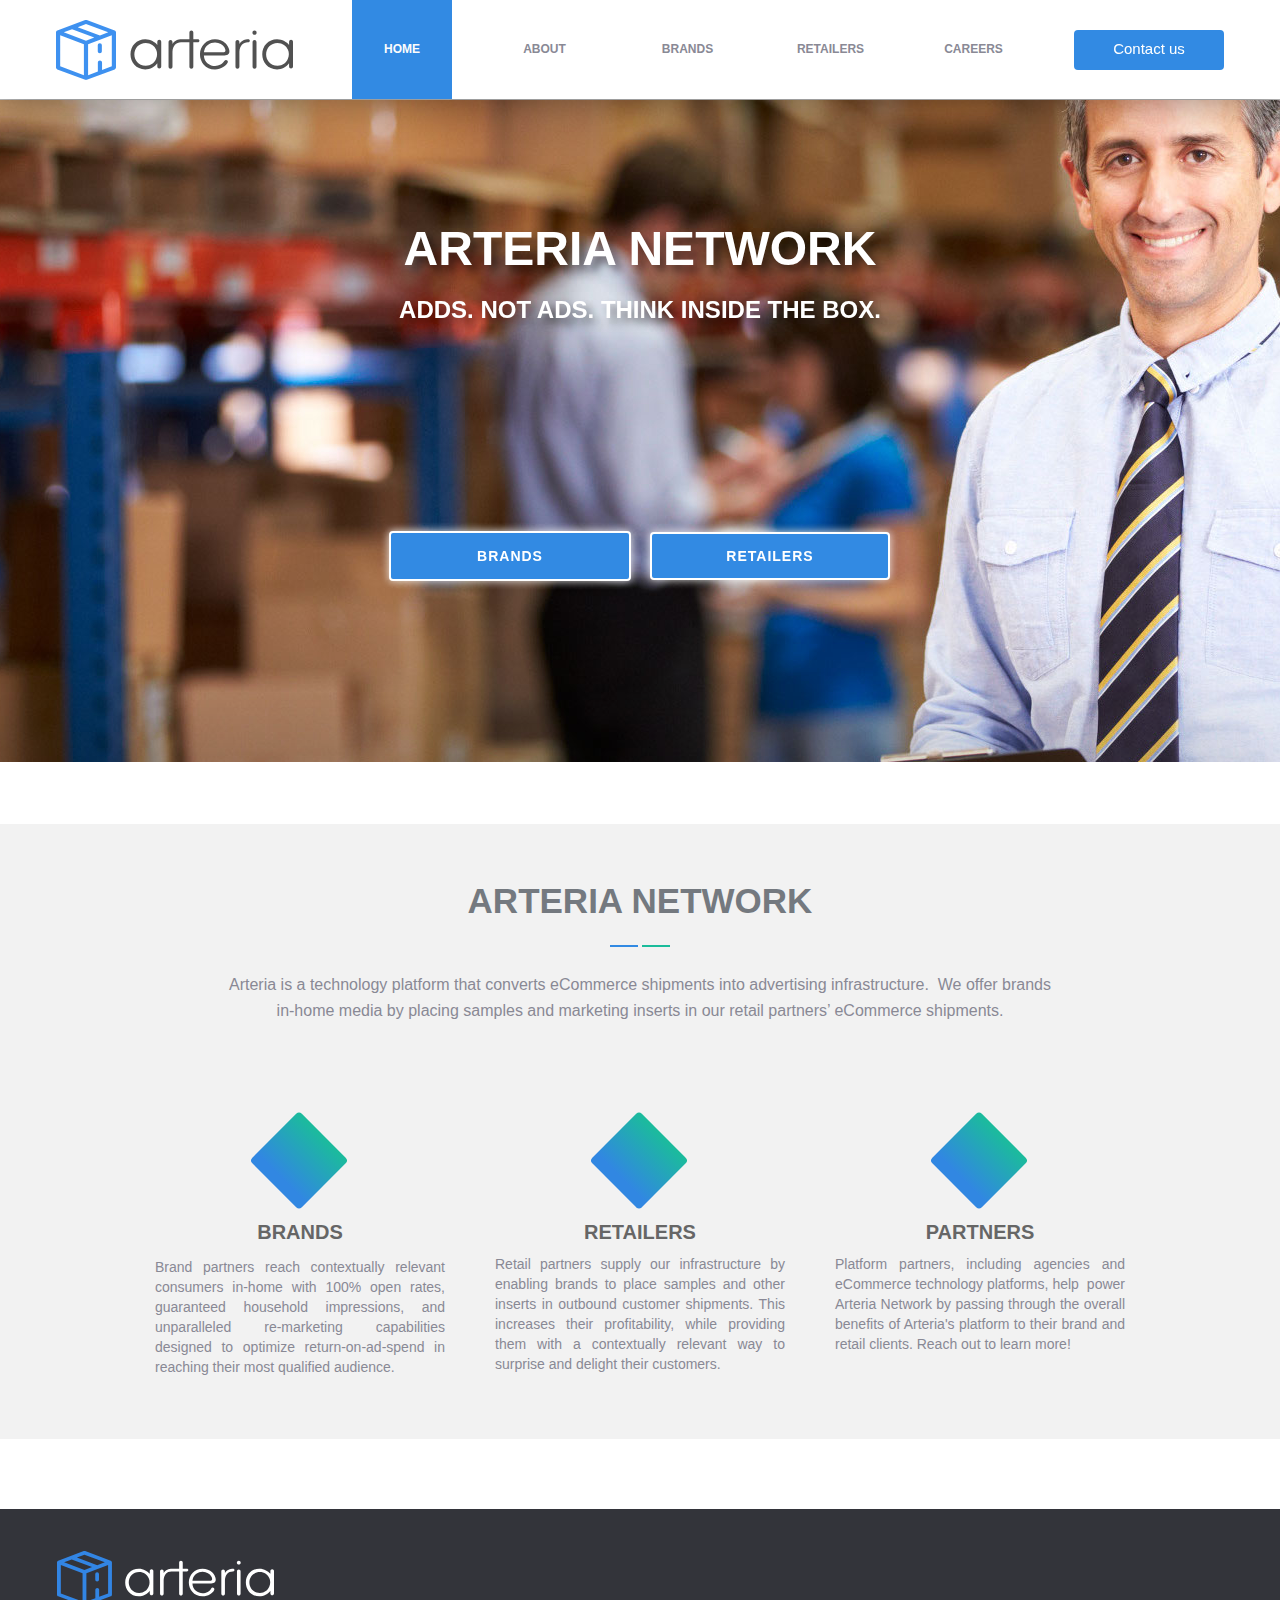
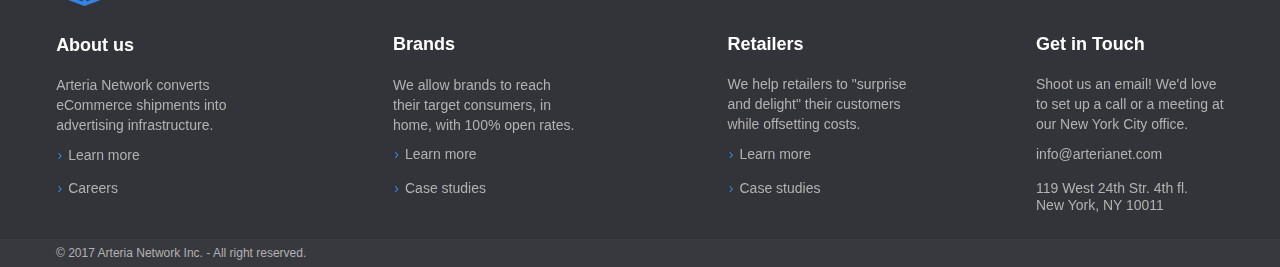
==== commit faec7139: "update" ====
--- a/index.html
+++ b/index.html
@@ -17,13 +17,13 @@
   <title>Arteria Network : Home</title>
   <!-- CSS -->
   <link rel="stylesheet" type="text/css" href="css/site_global.css?crc=3911349242"/>
-  <link rel="stylesheet" type="text/css" href="css/master_arteria-navigation.css?crc=246994976"/>
-  <link rel="stylesheet" type="text/css" href="css/index.css?crc=4178048428" id="pagesheet"/>
+  <link rel="stylesheet" type="text/css" href="css/master_arteria-navigation.css?crc=4209233789"/>
+  <link rel="stylesheet" type="text/css" href="css/index.css?crc=4257040943" id="pagesheet"/>
   <!-- IE-only CSS -->
   <!--[if lt IE 9]>
   <link rel="stylesheet" type="text/css" href="css/iefonts_index.css?crc=32709209"/>
   <link rel="stylesheet" type="text/css" href="css/nomq_preview_master_arteria-navigation.css?crc=435237628"/>
-  <link rel="stylesheet" type="text/css" href="css/nomq_index.css?crc=460376159" id="nomq_pagesheet"/>
+  <link rel="stylesheet" type="text/css" href="css/nomq_index.css?crc=4124711233" id="nomq_pagesheet"/>
   <![endif]-->
   <!-- Other scripts -->
   <script type="text/javascript">
@@ -72,14 +72,14 @@
    <div class="clearfix borderbox" id="page"><!-- column -->
     <div class="position_content" id="page_position_content">
      <div class="clearfix colelem" id="pslideshowu144362"><!-- group -->
-      <div class="SlideShowWidget clearfix HeroFillFrame" id="slideshowu144362"><!-- none box -->
+      <div class="SlideShowWidget clearfix" id="slideshowu144362"><!-- none box -->
        <div class="popup_anchor" id="u144370popup">
         <div class="SlideShowContentPanel clearfix" id="u144370"><!-- stack box -->
          <div class="SSSlide clip_frame grpelem" id="u331827"><!-- image -->
-          <img class="ImageInclude" id="u331827_img" data-src="images/home-1-1920x1280.jpg?crc=138513647" src="images/blank.gif?crc=4208392903" alt="" data-width="1920" data-height="1280"/>
+          <img class="block ImageInclude" id="u331827_img" data-src="images/home-1-1920x1280-crop-u331827.jpg?crc=384090816" src="images/blank.gif?crc=4208392903" alt="" data-width="1920" data-height="875"/>
          </div>
          <div class="SSSlide invi clip_frame grpelem" id="u331883"><!-- image -->
-          <img class="ImageInclude" id="u331883_img" data-src="images/home-2-1920x1280.jpg?crc=201504804" src="images/blank.gif?crc=4208392903" alt="" data-width="1920" data-height="1280"/>
+          <img class="block ImageInclude" id="u331883_img" data-src="images/home-2-1920x1280-crop-u331883.jpg?crc=454229612" src="images/blank.gif?crc=4208392903" alt="" data-width="1920" data-height="875"/>
          </div>
         </div>
        </div>
@@ -257,34 +257,34 @@
    </div>
   </div>
   <div class="breakpoint" id="bp_1200" data-min-width="901" data-max-width="1200"><!-- responsive breakpoint node -->
-   <div class="clearfix borderbox temp_no_id" data-orig-id="page"><!-- group -->
-    <div class="clearfix grpelem" id="pu144383-4"><!-- group -->
-     <span class="nonblock nontext transition shadow rounded-corners rgba-background clearfix placeholder" data-placeholder-for="u144383-4_content"><!-- placeholder node --></span>
-     <span class="nonblock nontext transition shadow rounded-corners clearfix placeholder" data-placeholder-for="u144384-4_content"><!-- placeholder node --></span>
-     <span class="placeholder" data-placeholder-for="u319407-7-wrapper_content"><!-- placeholder node --></span>
-     <span class="browser_width placeholder" data-placeholder-for="u218-bw_content"><!-- placeholder node --></span>
-     <div class="browser_width" id="accordionu46521-bw">
-      <ul class="AccordionWidget clearfix" id="accordionu46521"><!-- vertical box -->
-       <li class="AccordionPanel clearfix colelem100" id="u46522"><!-- vertical box --><div class="AccordionPanelTab transition museBGSize clearfix colelem100" id="u46568-3"><!-- content --><p id="u46568" class="shared_content" data-content-guid="u46568_content">&nbsp;</p></div><div class="AccordionPanelContent disn clearfix colelem100" id="u46523"><!-- column --><nav class="MenuBar clearfix colelem" id="menuu46525"><!-- vertical box --><div class="MenuItemContainer borderbox clearfix colelem" id="u46547"><!-- horizontal box --><a class="nonblock nontext MenuItem MenuItemWithSubMenu MuseMenuActive borderbox transition clearfix grpelem" id="u46550" href="index.html"><!-- horizontal box --><div class="MenuItemLabel borderbox clearfix grpelem" id="u46552-4"><!-- content --><p id="u46552-2" class="shared_content" data-content-guid="u46552-2_content"><span id="u46552">Home</span></p></div></a></div><div class="MenuItemContainer borderbox clearfix colelem" id="u46533"><!-- horizontal box --><a class="nonblock nontext MenuItem MenuItemWithSubMenu borderbox transition clearfix grpelem" id="u46536" href="about-us.html"><!-- horizontal box --><div class="MenuItemLabel borderbox clearfix grpelem" id="u46538-4"><!-- content --><p id="u46538-2" class="shared_content" data-content-guid="u46538-2_content"><span id="u46538">About us</span></p></div></a></div><div class="MenuItemContainer borderbox clearfix colelem" id="u46554"><!-- horizontal box --><a class="nonblock nontext MenuItem MenuItemWithSubMenu borderbox transition clearfix grpelem" id="u46557" href="brands.html"><!-- horizontal box --><div class="MenuItemLabel borderbox clearfix grpelem" id="u46560-4"><!-- content --><p id="u46560-2" class="shared_content" data-content-guid="u46560-2_content"><span id="u46560">Brands</span></p></div></a></div><div class="MenuItemContainer borderbox clearfix colelem" id="u46540"><!-- horizontal box --><a class="nonblock nontext MenuItem MenuItemWithSubMenu borderbox transition clearfix grpelem" id="u46541" href="retailers.html"><!-- horizontal box --><div class="MenuItemLabel borderbox clearfix grpelem" id="u46542-4"><!-- content --><p id="u46542-2" class="shared_content" data-content-guid="u46542-2_content"><span id="u46542">Retailers</span></p></div></a></div><div class="MenuItemContainer borderbox clearfix colelem" id="u46526"><!-- horizontal box --><a class="nonblock nontext MenuItem MenuItemWithSubMenu borderbox transition clearfix grpelem" id="u46529" href="careers.html"><!-- horizontal box --><div class="MenuItemLabel borderbox clearfix grpelem" id="u46532-4"><!-- content --><p id="u46532-2" class="shared_content" data-content-guid="u46532-2_content"><span id="u46532">CAREERS</span></p></div></a></div></nav><a class="nonblock nontext transition rounded-corners clearfix colelem shared_content" id="u46524-4" href="contact-us.html" data-content-guid="u46524-4_content"><!-- content --><p>Contact us</p></a></div></li>
-      </ul>
-     </div>
-     <a class="nonblock nontext MuseLinkActive clip_frame temp_no_id shared_content" href="index.html" data-orig-id="u315765" data-content-guid="u315765_content"><!-- svg --><img class="svg temp_no_id temp_no_img_src" data-orig-src="images/arteria-logo-dark.svg?crc=178099619" width="192" height="49" alt="" data-mu-svgfallback="images/arteria-logo-dark_poster_.png?crc=4025672716" data-orig-id="u315761" src="images/blank.gif?crc=4208392903"/></a>
-    </div>
-    <span class="clearfix grpelem placeholder" data-placeholder-for="pu144684_content"><!-- placeholder node --></span>
-    <div class="SlideShowWidget clearfix HeroFillFrame temp_no_id" data-orig-id="slideshowu144362"><!-- none box -->
-     <div class="popup_anchor temp_no_id" data-orig-id="u144370popup">
-      <div class="SlideShowContentPanel clearfix temp_no_id" data-orig-id="u144370"><!-- stack box -->
-       <div class="SSSlide clip_frame grpelem temp_no_id" data-orig-id="u331827"><!-- image -->
-        <img class="ImageInclude temp_no_id" data-src="images/home-1-1920x1280.jpg?crc=138513647" src="images/blank.gif?crc=4208392903" alt="" data-width="1200" data-height="800" data-orig-id="u331827_img"/>
-       </div>
-       <div class="SSSlide invi clip_frame grpelem temp_no_id" data-orig-id="u331883"><!-- image -->
-        <img class="ImageInclude temp_no_id" data-src="images/home-2-1920x1280.jpg?crc=201504804" src="images/blank.gif?crc=4208392903" alt="" data-width="1200" data-height="800" data-orig-id="u331883_img"/>
-       </div>
-      </div>
-     </div>
-    </div>
-    <div class="verticalspacer" data-offset-top="1311" data-content-above-spacer="1311" data-content-below-spacer="357"></div>
-    <div class="clearfix grpelem" id="pu80544"><!-- column -->
+   <div class="clearfix borderbox temp_no_id" data-orig-id="page"><!-- column -->
+    <div class="position_content temp_no_id" data-orig-id="page_position_content">
+     <div class="clearfix colelem temp_no_id" data-orig-id="pslideshowu144362"><!-- group -->
+      <div class="SlideShowWidget clearfix temp_no_id" data-orig-id="slideshowu144362"><!-- none box -->
+       <div class="popup_anchor temp_no_id" data-orig-id="u144370popup">
+        <div class="SlideShowContentPanel clearfix temp_no_id" data-orig-id="u144370"><!-- stack box -->
+         <div class="SSSlide clip_frame clearfix grpelem temp_no_id" data-orig-id="u331827"><!-- image -->
+          <img class="ImageInclude position_content temp_no_id" data-src="images/home-1-1920x12801200x800.jpg?crc=404790999" src="images/blank.gif?crc=4208392903" alt="" data-width="1200" data-height="800" data-orig-id="u331827_img"/>
+         </div>
+         <div class="SSSlide invi clip_frame clearfix grpelem temp_no_id" data-orig-id="u331883"><!-- image -->
+          <img class="ImageInclude position_content temp_no_id" data-src="images/home-2-1920x12801200x800.jpg?crc=3816782707" src="images/blank.gif?crc=4208392903" alt="" data-width="1200" data-height="800" data-orig-id="u331883_img"/>
+         </div>
+        </div>
+       </div>
+      </div>
+      <span class="nonblock nontext transition shadow rounded-corners rgba-background clearfix placeholder" data-placeholder-for="u144383-4_content"><!-- placeholder node --></span>
+      <span class="nonblock nontext transition shadow rounded-corners clearfix placeholder" data-placeholder-for="u144384-4_content"><!-- placeholder node --></span>
+      <span class="placeholder" data-placeholder-for="u319407-7-wrapper_content"><!-- placeholder node --></span>
+      <span class="browser_width placeholder" data-placeholder-for="u218-bw_content"><!-- placeholder node --></span>
+      <div class="browser_width" id="accordionu46521-bw">
+       <ul class="AccordionWidget clearfix" id="accordionu46521"><!-- vertical box -->
+        <li class="AccordionPanel clearfix colelem100" id="u46522"><!-- vertical box --><div class="AccordionPanelTab transition museBGSize clearfix colelem100" id="u46568-3"><!-- content --><p id="u46568" class="shared_content" data-content-guid="u46568_content">&nbsp;</p></div><div class="AccordionPanelContent disn clearfix colelem100" id="u46523"><!-- column --><nav class="MenuBar clearfix colelem" id="menuu46525"><!-- vertical box --><div class="MenuItemContainer borderbox clearfix colelem" id="u46547"><!-- horizontal box --><a class="nonblock nontext MenuItem MenuItemWithSubMenu MuseMenuActive borderbox transition clearfix grpelem" id="u46550" href="index.html"><!-- horizontal box --><div class="MenuItemLabel borderbox clearfix grpelem" id="u46552-4"><!-- content --><p id="u46552-2" class="shared_content" data-content-guid="u46552-2_content"><span id="u46552">Home</span></p></div></a></div><div class="MenuItemContainer borderbox clearfix colelem" id="u46533"><!-- horizontal box --><a class="nonblock nontext MenuItem MenuItemWithSubMenu borderbox transition clearfix grpelem" id="u46536" href="about-us.html"><!-- horizontal box --><div class="MenuItemLabel borderbox clearfix grpelem" id="u46538-4"><!-- content --><p id="u46538-2" class="shared_content" data-content-guid="u46538-2_content"><span id="u46538">About us</span></p></div></a></div><div class="MenuItemContainer borderbox clearfix colelem" id="u46554"><!-- horizontal box --><a class="nonblock nontext MenuItem MenuItemWithSubMenu borderbox transition clearfix grpelem" id="u46557" href="brands.html"><!-- horizontal box --><div class="MenuItemLabel borderbox clearfix grpelem" id="u46560-4"><!-- content --><p id="u46560-2" class="shared_content" data-content-guid="u46560-2_content"><span id="u46560">Brands</span></p></div></a></div><div class="MenuItemContainer borderbox clearfix colelem" id="u46540"><!-- horizontal box --><a class="nonblock nontext MenuItem MenuItemWithSubMenu borderbox transition clearfix grpelem" id="u46541" href="retailers.html"><!-- horizontal box --><div class="MenuItemLabel borderbox clearfix grpelem" id="u46542-4"><!-- content --><p id="u46542-2" class="shared_content" data-content-guid="u46542-2_content"><span id="u46542">Retailers</span></p></div></a></div><div class="MenuItemContainer borderbox clearfix colelem" id="u46526"><!-- horizontal box --><a class="nonblock nontext MenuItem MenuItemWithSubMenu borderbox transition clearfix grpelem" id="u46529" href="careers.html"><!-- horizontal box --><div class="MenuItemLabel borderbox clearfix grpelem" id="u46532-4"><!-- content --><p id="u46532-2" class="shared_content" data-content-guid="u46532-2_content"><span id="u46532">CAREERS</span></p></div></a></div></nav><a class="nonblock nontext transition rounded-corners clearfix colelem shared_content" id="u46524-4" href="contact-us.html" data-content-guid="u46524-4_content"><!-- content --><p>Contact us</p></a></div></li>
+       </ul>
+      </div>
+      <a class="nonblock nontext MuseLinkActive clip_frame temp_no_id shared_content" href="index.html" data-orig-id="u315765" data-content-guid="u315765_content"><!-- svg --><img class="svg temp_no_id temp_no_img_src" data-orig-src="images/arteria-logo-dark.svg?crc=178099619" width="192" height="49" alt="" data-mu-svgfallback="images/arteria-logo-dark_poster_.png?crc=4025672716" data-orig-id="u315761" src="images/blank.gif?crc=4208392903"/></a>
+     </div>
+     <span class="clearfix colelem placeholder" data-placeholder-for="pu144684_content"><!-- placeholder node --></span>
+     <div class="verticalspacer" data-offset-top="1311" data-content-above-spacer="1311" data-content-below-spacer="358"></div>
      <span class="browser_width colelem placeholder" data-placeholder-for="u80544-bw_content"><!-- placeholder node --></span>
      <span class="browser_width colelem placeholder" data-placeholder-for="u81580-bw_content"><!-- placeholder node --></span>
     </div>
@@ -294,14 +294,14 @@
    <div class="clearfix borderbox temp_no_id" data-orig-id="page"><!-- column -->
     <div class="position_content temp_no_id" data-orig-id="page_position_content">
      <div class="clearfix colelem temp_no_id" data-orig-id="pslideshowu144362"><!-- group -->
-      <div class="SlideShowWidget clearfix HeroFillFrame temp_no_id" data-orig-id="slideshowu144362"><!-- none box -->
+      <div class="SlideShowWidget clearfix temp_no_id" data-orig-id="slideshowu144362"><!-- none box -->
        <div class="popup_anchor temp_no_id" data-orig-id="u144370popup">
         <div class="SlideShowContentPanel clearfix temp_no_id" data-orig-id="u144370"><!-- stack box -->
-         <div class="SSSlide clip_frame grpelem temp_no_id" data-orig-id="u331827"><!-- image -->
-          <img class="ImageInclude temp_no_id" data-src="images/home-1-1920x1280.jpg?crc=138513647" src="images/blank.gif?crc=4208392903" alt="" data-width="900" data-height="600" data-orig-id="u331827_img"/>
-         </div>
-         <div class="SSSlide invi clip_frame grpelem temp_no_id" data-orig-id="u331883"><!-- image -->
-          <img class="ImageInclude temp_no_id" data-src="images/home-2-1920x1280.jpg?crc=201504804" src="images/blank.gif?crc=4208392903" alt="" data-width="900" data-height="600" data-orig-id="u331883_img"/>
+         <div class="SSSlide clip_frame clearfix grpelem temp_no_id" data-orig-id="u331827"><!-- image -->
+          <img class="ImageInclude position_content temp_no_id" data-src="images/home-1-1920x1280900x600.jpg?crc=4228548681" src="images/blank.gif?crc=4208392903" alt="" data-width="900" data-height="600" data-orig-id="u331827_img"/>
+         </div>
+         <div class="SSSlide invi clip_frame clearfix grpelem temp_no_id" data-orig-id="u331883"><!-- image -->
+          <img class="ImageInclude position_content temp_no_id" data-src="images/home-2-1920x1280900x600.jpg?crc=205631188" src="images/blank.gif?crc=4208392903" alt="" data-width="900" data-height="600" data-orig-id="u331883_img"/>
          </div>
         </div>
        </div>
@@ -332,7 +332,7 @@
        </div>
       </div>
      </div>
-     <div class="verticalspacer" data-offset-top="1846" data-content-above-spacer="1846" data-content-below-spacer="558"></div>
+     <div class="verticalspacer" data-offset-top="1761" data-content-above-spacer="1761" data-content-below-spacer="558"></div>
      <div class="browser_width colelem temp_no_id" data-orig-id="u80544-bw">
       <div class="temp_no_id" data-orig-id="u80544"><!-- column -->
        <div class="clearfix temp_no_id" data-orig-id="u80544_align_to_page">
@@ -353,48 +353,48 @@
    </div>
   </div>
   <div class="breakpoint" id="bp_580" data-max-width="580"><!-- responsive breakpoint node -->
-   <div class="clearfix borderbox temp_no_id" data-orig-id="page"><!-- group -->
-    <div class="clearfix grpelem temp_no_id" data-orig-id="pu144383-4"><!-- group -->
-     <span class="nonblock nontext transition shadow rounded-corners rgba-background clearfix placeholder" data-placeholder-for="u144383-4_content"><!-- placeholder node --></span>
-     <span class="nonblock nontext transition shadow rounded-corners clearfix placeholder" data-placeholder-for="u144384-4_content"><!-- placeholder node --></span>
-     <span class="placeholder" data-placeholder-for="u319407-7-wrapper_content"><!-- placeholder node --></span>
-     <span class="browser_width placeholder" data-placeholder-for="u218-bw_content"><!-- placeholder node --></span>
-     <div class="browser_width temp_no_id" data-orig-id="accordionu46521-bw">
-      <ul class="AccordionWidget clearfix temp_no_id" data-orig-id="accordionu46521"><!-- vertical box -->
-       <li class="AccordionPanel clearfix colelem100 temp_no_id" data-orig-id="u46522"><!-- vertical box --><div class="AccordionPanelTab transition museBGSize clearfix colelem100 temp_no_id" data-orig-id="u46568-3"><!-- content --><span class="placeholder" data-placeholder-for="u46568_content"><!-- placeholder node --></span></div><div class="AccordionPanelContent disn clearfix colelem100 temp_no_id" data-orig-id="u46523"><!-- column --><nav class="MenuBar clearfix colelem temp_no_id" data-orig-id="menuu46525"><!-- vertical box --><div class="MenuItemContainer borderbox clearfix colelem temp_no_id" data-orig-id="u46547"><!-- horizontal box --><a class="nonblock nontext MenuItem MenuItemWithSubMenu MuseMenuActive borderbox transition clearfix grpelem temp_no_id" href="index.html" data-orig-id="u46550"><!-- horizontal box --><div class="MenuItemLabel borderbox clearfix grpelem temp_no_id" data-orig-id="u46552-4"><!-- content --><span class="placeholder" data-placeholder-for="u46552-2_content"><!-- placeholder node --></span></div></a></div><div class="MenuItemContainer borderbox clearfix colelem temp_no_id" data-orig-id="u46533"><!-- horizontal box --><a class="nonblock nontext MenuItem MenuItemWithSubMenu borderbox transition clearfix grpelem temp_no_id" href="about-us.html" data-orig-id="u46536"><!-- horizontal box --><div class="MenuItemLabel borderbox clearfix grpelem temp_no_id" data-orig-id="u46538-4"><!-- content --><span class="placeholder" data-placeholder-for="u46538-2_content"><!-- placeholder node --></span></div></a></div><div class="MenuItemContainer borderbox clearfix colelem temp_no_id" data-orig-id="u46554"><!-- horizontal box --><a class="nonblock nontext MenuItem MenuItemWithSubMenu borderbox transition clearfix grpelem temp_no_id" href="brands.html" data-orig-id="u46557"><!-- horizontal box --><div class="MenuItemLabel borderbox clearfix grpelem temp_no_id" data-orig-id="u46560-4"><!-- content --><span class="placeholder" data-placeholder-for="u46560-2_content"><!-- placeholder node --></span></div></a></div><div class="MenuItemContainer borderbox clearfix colelem temp_no_id" data-orig-id="u46540"><!-- horizontal box --><a class="nonblock nontext MenuItem MenuItemWithSubMenu borderbox transition clearfix grpelem temp_no_id" href="retailers.html" data-orig-id="u46541"><!-- horizontal box --><div class="MenuItemLabel borderbox clearfix grpelem temp_no_id" data-orig-id="u46542-4"><!-- content --><span class="placeholder" data-placeholder-for="u46542-2_content"><!-- placeholder node --></span></div></a></div><div class="MenuItemContainer borderbox clearfix colelem temp_no_id" data-orig-id="u46526"><!-- horizontal box --><a class="nonblock nontext MenuItem MenuItemWithSubMenu borderbox transition clearfix grpelem temp_no_id" href="careers.html" data-orig-id="u46529"><!-- horizontal box --><div class="MenuItemLabel borderbox clearfix grpelem temp_no_id" data-orig-id="u46532-4"><!-- content --><span class="placeholder" data-placeholder-for="u46532-2_content"><!-- placeholder node --></span></div></a></div></nav><span class="nonblock nontext transition rounded-corners clearfix colelem placeholder" data-placeholder-for="u46524-4_content"><!-- placeholder node --></span></div></li>
-      </ul>
-     </div>
-     <span class="nonblock nontext MuseLinkActive clip_frame placeholder" data-placeholder-for="u315765_content"><!-- placeholder node --></span>
-    </div>
-    <div class="clearfix grpelem temp_no_id" data-orig-id="pu144684"><!-- group -->
-     <span class="browser_width grpelem placeholder" data-placeholder-for="u144684-bw_content"><!-- placeholder node --></span>
-     <div class="browser_width grpelem temp_no_id" data-orig-id="u160359-bw">
-      <div class="temp_no_id" data-orig-id="u160359"><!-- column -->
-       <div class="clearfix temp_no_id" data-orig-id="u160359_align_to_page">
-        <span class="clearfix colelem placeholder" data-placeholder-for="u160373-4_content"><!-- placeholder node --></span>
-        <span class="clearfix colelem placeholder" data-placeholder-for="u160374_content"><!-- placeholder node --></span>
-        <span class="clearfix colelem placeholder" data-placeholder-for="u160371-4_content"><!-- placeholder node --></span>
-        <span class="clearfix colelem placeholder" data-placeholder-for="u165128_content"><!-- placeholder node --></span>
-        <span class="clearfix colelem placeholder" data-placeholder-for="u165134_content"><!-- placeholder node --></span>
-        <span class="clearfix colelem placeholder" data-placeholder-for="u165140_content"><!-- placeholder node --></span>
-       </div>
-      </div>
-     </div>
-    </div>
-    <div class="SlideShowWidget clearfix HeroFillFrame temp_no_id" data-orig-id="slideshowu144362"><!-- none box -->
-     <div class="popup_anchor temp_no_id" data-orig-id="u144370popup">
-      <div class="SlideShowContentPanel clearfix temp_no_id" data-orig-id="u144370"><!-- stack box -->
-       <div class="SSSlide clip_frame grpelem temp_no_id" data-orig-id="u331827"><!-- image -->
-        <img class="ImageInclude temp_no_id" data-src="images/home-1-1920x1280.jpg?crc=138513647" src="images/blank.gif?crc=4208392903" alt="" data-width="580" data-height="387" data-orig-id="u331827_img"/>
-       </div>
-       <div class="SSSlide invi clip_frame grpelem temp_no_id" data-orig-id="u331883"><!-- image -->
-        <img class="ImageInclude temp_no_id" data-src="images/home-2-1920x1280.jpg?crc=201504804" src="images/blank.gif?crc=4208392903" alt="" data-width="580" data-height="387" data-orig-id="u331883_img"/>
-       </div>
-      </div>
-     </div>
-    </div>
-    <div class="verticalspacer" data-offset-top="1760" data-content-above-spacer="1759" data-content-below-spacer="965"></div>
-    <div class="clearfix grpelem temp_no_id" data-orig-id="pu80544"><!-- column -->
+   <div class="clearfix borderbox temp_no_id" data-orig-id="page"><!-- column -->
+    <div class="position_content temp_no_id" data-orig-id="page_position_content">
+     <div class="clearfix colelem temp_no_id" data-orig-id="pslideshowu144362"><!-- group -->
+      <div class="SlideShowWidget clearfix temp_no_id" data-orig-id="slideshowu144362"><!-- none box -->
+       <div class="popup_anchor temp_no_id" data-orig-id="u144370popup">
+        <div class="SlideShowContentPanel clearfix temp_no_id" data-orig-id="u144370"><!-- stack box -->
+         <div class="SSSlide clip_frame clearfix grpelem temp_no_id" data-orig-id="u331827"><!-- image -->
+          <img class="ImageInclude position_content temp_no_id" data-src="images/home-1-1920x1280580x387.jpg?crc=314066668" src="images/blank.gif?crc=4208392903" alt="" data-width="580" data-height="387" data-orig-id="u331827_img"/>
+         </div>
+         <div class="SSSlide invi clip_frame clearfix grpelem temp_no_id" data-orig-id="u331883"><!-- image -->
+          <img class="ImageInclude position_content temp_no_id" data-src="images/home-2-1920x1280580x387.jpg?crc=417441178" src="images/blank.gif?crc=4208392903" alt="" data-width="580" data-height="387" data-orig-id="u331883_img"/>
+         </div>
+        </div>
+       </div>
+      </div>
+      <span class="nonblock nontext transition shadow rounded-corners rgba-background clearfix placeholder" data-placeholder-for="u144383-4_content"><!-- placeholder node --></span>
+      <span class="nonblock nontext transition shadow rounded-corners clearfix placeholder" data-placeholder-for="u144384-4_content"><!-- placeholder node --></span>
+      <span class="placeholder" data-placeholder-for="u319407-7-wrapper_content"><!-- placeholder node --></span>
+      <span class="browser_width placeholder" data-placeholder-for="u218-bw_content"><!-- placeholder node --></span>
+      <div class="browser_width temp_no_id" data-orig-id="accordionu46521-bw">
+       <ul class="AccordionWidget clearfix temp_no_id" data-orig-id="accordionu46521"><!-- vertical box -->
+        <li class="AccordionPanel clearfix colelem100 temp_no_id" data-orig-id="u46522"><!-- vertical box --><div class="AccordionPanelTab transition museBGSize clearfix colelem100 temp_no_id" data-orig-id="u46568-3"><!-- content --><span class="placeholder" data-placeholder-for="u46568_content"><!-- placeholder node --></span></div><div class="AccordionPanelContent disn clearfix colelem100 temp_no_id" data-orig-id="u46523"><!-- column --><nav class="MenuBar clearfix colelem temp_no_id" data-orig-id="menuu46525"><!-- vertical box --><div class="MenuItemContainer borderbox clearfix colelem temp_no_id" data-orig-id="u46547"><!-- horizontal box --><a class="nonblock nontext MenuItem MenuItemWithSubMenu MuseMenuActive borderbox transition clearfix grpelem temp_no_id" href="index.html" data-orig-id="u46550"><!-- horizontal box --><div class="MenuItemLabel borderbox clearfix grpelem temp_no_id" data-orig-id="u46552-4"><!-- content --><span class="placeholder" data-placeholder-for="u46552-2_content"><!-- placeholder node --></span></div></a></div><div class="MenuItemContainer borderbox clearfix colelem temp_no_id" data-orig-id="u46533"><!-- horizontal box --><a class="nonblock nontext MenuItem MenuItemWithSubMenu borderbox transition clearfix grpelem temp_no_id" href="about-us.html" data-orig-id="u46536"><!-- horizontal box --><div class="MenuItemLabel borderbox clearfix grpelem temp_no_id" data-orig-id="u46538-4"><!-- content --><span class="placeholder" data-placeholder-for="u46538-2_content"><!-- placeholder node --></span></div></a></div><div class="MenuItemContainer borderbox clearfix colelem temp_no_id" data-orig-id="u46554"><!-- horizontal box --><a class="nonblock nontext MenuItem MenuItemWithSubMenu borderbox transition clearfix grpelem temp_no_id" href="brands.html" data-orig-id="u46557"><!-- horizontal box --><div class="MenuItemLabel borderbox clearfix grpelem temp_no_id" data-orig-id="u46560-4"><!-- content --><span class="placeholder" data-placeholder-for="u46560-2_content"><!-- placeholder node --></span></div></a></div><div class="MenuItemContainer borderbox clearfix colelem temp_no_id" data-orig-id="u46540"><!-- horizontal box --><a class="nonblock nontext MenuItem MenuItemWithSubMenu borderbox transition clearfix grpelem temp_no_id" href="retailers.html" data-orig-id="u46541"><!-- horizontal box --><div class="MenuItemLabel borderbox clearfix grpelem temp_no_id" data-orig-id="u46542-4"><!-- content --><span class="placeholder" data-placeholder-for="u46542-2_content"><!-- placeholder node --></span></div></a></div><div class="MenuItemContainer borderbox clearfix colelem temp_no_id" data-orig-id="u46526"><!-- horizontal box --><a class="nonblock nontext MenuItem MenuItemWithSubMenu borderbox transition clearfix grpelem temp_no_id" href="careers.html" data-orig-id="u46529"><!-- horizontal box --><div class="MenuItemLabel borderbox clearfix grpelem temp_no_id" data-orig-id="u46532-4"><!-- content --><span class="placeholder" data-placeholder-for="u46532-2_content"><!-- placeholder node --></span></div></a></div></nav><span class="nonblock nontext transition rounded-corners clearfix colelem placeholder" data-placeholder-for="u46524-4_content"><!-- placeholder node --></span></div></li>
+       </ul>
+      </div>
+      <span class="nonblock nontext MuseLinkActive clip_frame placeholder" data-placeholder-for="u315765_content"><!-- placeholder node --></span>
+     </div>
+     <div class="clearfix colelem temp_no_id" data-orig-id="pu144684"><!-- group -->
+      <span class="browser_width grpelem placeholder" data-placeholder-for="u144684-bw_content"><!-- placeholder node --></span>
+      <div class="browser_width grpelem temp_no_id" data-orig-id="u160359-bw">
+       <div class="temp_no_id" data-orig-id="u160359"><!-- column -->
+        <div class="clearfix temp_no_id" data-orig-id="u160359_align_to_page">
+         <span class="clearfix colelem placeholder" data-placeholder-for="u160373-4_content"><!-- placeholder node --></span>
+         <span class="clearfix colelem placeholder" data-placeholder-for="u160374_content"><!-- placeholder node --></span>
+         <span class="clearfix colelem placeholder" data-placeholder-for="u160371-4_content"><!-- placeholder node --></span>
+         <span class="clearfix colelem placeholder" data-placeholder-for="u165128_content"><!-- placeholder node --></span>
+         <span class="clearfix colelem placeholder" data-placeholder-for="u165134_content"><!-- placeholder node --></span>
+         <span class="clearfix colelem placeholder" data-placeholder-for="u165140_content"><!-- placeholder node --></span>
+        </div>
+       </div>
+      </div>
+     </div>
+     <div class="verticalspacer" data-offset-top="1788" data-content-above-spacer="1787" data-content-below-spacer="966"></div>
      <div class="browser_width colelem temp_no_id" data-orig-id="u80544-bw">
       <div class="temp_no_id" data-orig-id="u80544"><!-- column -->
        <div class="clearfix temp_no_id" data-orig-id="u80544_align_to_page">
@@ -428,7 +428,7 @@
 Muse.Utils.resizeHeight('.browser_width');/* resize height */
 Muse.Utils.requestAnimationFrame(function() { $('body').addClass('initialized'); });/* mark body as initialized */
 Muse.Utils.fullPage('#page');/* 100% height page */
-Muse.Utils.initWidget('#slideshowu144362', ['#bp_infinity', '#bp_1200', '#bp_900', '#bp_580'], function(elem) { var widget = new WebPro.Widget.ContentSlideShow(elem, {autoPlay:true,displayInterval:4000,slideLinkStopsSlideShow:false,transitionStyle:'horizontal',lightboxEnabled_runtime:false,shuffle:true,transitionDuration:500,enableSwipe:false,elastic:'fullWidth',resumeAutoplay:true,resumeAutoplayInterval:4000,playOnce:false,autoActivate_runtime:false}); $(elem).data('widget', widget); return widget; });/* #slideshowu144362 */
+Muse.Utils.initWidget('#slideshowu144362', ['#bp_infinity', '#bp_1200', '#bp_900', '#bp_580'], function(elem) { var widget = new WebPro.Widget.ContentSlideShow(elem, {autoPlay:true,displayInterval:4000,slideLinkStopsSlideShow:false,transitionStyle:'horizontal',lightboxEnabled_runtime:false,shuffle:true,transitionDuration:500,enableSwipe:false,elastic:'off',resumeAutoplay:true,resumeAutoplayInterval:4000,playOnce:false,autoActivate_runtime:false}); $(elem).data('widget', widget); return widget; });/* #slideshowu144362 */
 Muse.Utils.initWidget('.MenuBar', ['#bp_infinity', '#bp_1200', '#bp_900', '#bp_580'], function(elem) { return $(elem).museMenu(); });/* unifiedNavBar */
 Muse.Utils.initWidget('#accordionu46521', ['#bp_1200', '#bp_900', '#bp_580'], function(elem) { return new WebPro.Widget.Accordion(elem, {canCloseAll:true,defaultIndex:-1}); });/* #accordionu46521 */
 $( '.breakpoint' ).registerBreakpoint();/* Register breakpoints */
--- a/css/master_arteria-navigation.css
+++ b/css/master_arteria-navigation.css
@@ -1 +1 @@
-#u218{background-color:#FFFFFF;box-shadow:0px 0px 40px rgba(0,0,0,0.4);}.MenuItem{cursor:pointer;}#u80544{background-color:#33343A;}#u315765,#u315733{background-color:transparent;}#u315761,#u315729{display:block;}#u315241-4{line-height:20px;font-family:raleway, sans-serif;color:#B2B2B2;background-color:transparent;font-weight:400;}#u315242-6,#u315274-6,#u315286-6,#u315287-6{border-width:0px;font-family:raleway, sans-serif;background-color:transparent;text-align:left;font-weight:400;}#u315242-4 > li:before,#u315274-4 > li:before,#u315286-4 > li:before,#u315287-4 > li:before,#u315307-4 > li:before,#u315308-4 > li:before{font-family:raleway, sans-serif;color:#328AE3;content:'›';font-weight:400;}#u322374,#u322380,#u322368,#u322386{border-width:0px;border-color:transparent;background-color:transparent;}#u80779-4,#u100113-4,#u80606-4,#u81486-4{font-size:18px;font-weight:600;line-height:22px;font-family:raleway, sans-serif;color:#FFFFFF;background-color:transparent;}#u315220-4,#u315262-4,#u315868-4{text-align:left;font-weight:400;line-height:20px;font-family:raleway, sans-serif;color:#B2B2B2;background-color:transparent;}#u315307-6,#u315308-6,#u81487-5,#u81489-8{border-width:0px;background-color:transparent;text-align:left;}#u315307,#u315308,#u81487,#u81489-4{font-weight:400;font-family:raleway, sans-serif;}#u81580{background-color:#38393F;}#u80640-4{font-size:12px;font-weight:400;line-height:14px;font-family:raleway, sans-serif;color:#B2B2B2;background-color:transparent;}@media (min-width: 1201px), print{#u40380-4{-webkit-transition-duration:0.2s;-webkit-transition-delay:0s;-webkit-transition-timing-function:ease;transition-duration:0.2s;transition-delay:0s;transition-timing-function:ease;background-image:url("../images/blank.gif?crc=4208392903");background-color:#328AE3;border-radius:4px;line-height:38px;color:#FFFFFF;text-align:center;letter-spacing:0px;font-size:15px;font-family:raleway, sans-serif;font-weight:400;}#u40380-4:hover{background-color:#3593F2;}#u40380-4:hover p{letter-spacing:1px;}#menuu109919{border-width:0px;border-color:transparent;background-color:transparent;}#u109923{-webkit-transition-duration:0.2s;-webkit-transition-delay:0s;-webkit-transition-timing-function:ease;transition-duration:0.2s;transition-delay:0s;transition-timing-function:ease;opacity:1;-ms-filter:"progid:DXImageTransform.Microsoft.Alpha(Opacity=100)";filter:alpha(opacity=100);background:transparent url("../images/menu-bg.gif?crc=133413637") no-repeat center top;}#u109923:hover{opacity:1;-ms-filter:"progid:DXImageTransform.Microsoft.Alpha(Opacity=100)";filter:alpha(opacity=100);background:#328AE3 url("../images/menu-bg.gif?crc=133413637") no-repeat center bottom;}#u109923.MuseMenuActive{opacity:1;-ms-filter:"progid:DXImageTransform.Microsoft.Alpha(Opacity=100)";filter:alpha(opacity=100);background:transparent url("../images/menu-bg.gif?crc=133413637") no-repeat center bottom;}#u109926-4{border-width:0px;border-color:transparent;background-color:transparent;line-height:14px;color:#898995;text-align:center;text-transform:uppercase;font-size:12px;font-family:raleway, sans-serif;font-weight:700;}#u109923:hover #u109926-4 p{color:#FFFFFF;visibility:inherit;font-family:raleway, sans-serif;font-weight:700;font-style:normal;}#u109923.MuseMenuActive #u109926-4 p{color:#FCFCFC;visibility:inherit;font-family:raleway, sans-serif;font-weight:700;font-style:normal;}#u110301{-webkit-transition-duration:0.2s;-webkit-transition-delay:0s;-webkit-transition-timing-function:ease;transition-duration:0.2s;transition-delay:0s;transition-timing-function:ease;opacity:1;-ms-filter:"progid:DXImageTransform.Microsoft.Alpha(Opacity=100)";filter:alpha(opacity=100);background:transparent url("../images/menu-bg.gif?crc=133413637") no-repeat center top;}#u110301:hover{opacity:1;-ms-filter:"progid:DXImageTransform.Microsoft.Alpha(Opacity=100)";filter:alpha(opacity=100);background:#328AE3 url("../images/menu-bg.gif?crc=133413637") no-repeat center bottom;}#u110302-4{border-width:0px;border-color:transparent;background-color:transparent;line-height:14px;color:#898995;text-align:center;text-transform:uppercase;font-size:12px;font-family:raleway, sans-serif;font-weight:700;}#u110301:hover #u110302-4 p{color:#FFFFFF;visibility:inherit;font-family:raleway, sans-serif;font-weight:700;font-style:normal;}#u110235{-webkit-transition-duration:0.2s;-webkit-transition-delay:0s;-webkit-transition-timing-function:ease;transition-duration:0.2s;transition-delay:0s;transition-timing-function:ease;opacity:1;-ms-filter:"progid:DXImageTransform.Microsoft.Alpha(Opacity=100)";filter:alpha(opacity=100);background:transparent url("../images/menu-bg.gif?crc=133413637") no-repeat center top;}#u110235:hover{opacity:1;-ms-filter:"progid:DXImageTransform.Microsoft.Alpha(Opacity=100)";filter:alpha(opacity=100);background:#328AE3 url("../images/menu-bg.gif?crc=133413637") no-repeat center bottom;}#u110236-4{border-width:0px;border-color:transparent;background-color:transparent;line-height:14px;color:#898995;text-align:center;text-transform:uppercase;font-size:12px;font-family:raleway, sans-serif;font-weight:700;}#u110235:hover #u110236-4 p{color:#FFFFFF;visibility:inherit;font-family:raleway, sans-serif;font-weight:700;font-style:normal;}#u110488{-webkit-transition-duration:0.2s;-webkit-transition-delay:0s;-webkit-transition-timing-function:ease;transition-duration:0.2s;transition-delay:0s;transition-timing-function:ease;opacity:1;-ms-filter:"progid:DXImageTransform.Microsoft.Alpha(Opacity=100)";filter:alpha(opacity=100);background:transparent url("../images/menu-bg.gif?crc=133413637") no-repeat center top;}#u110488:hover{opacity:1;-ms-filter:"progid:DXImageTransform.Microsoft.Alpha(Opacity=100)";filter:alpha(opacity=100);background:#328AE3 url("../images/menu-bg.gif?crc=133413637") no-repeat center bottom;}#u110489-4{border-width:0px;border-color:transparent;background-color:transparent;line-height:14px;color:#898995;text-align:center;text-transform:uppercase;font-size:12px;font-family:raleway, sans-serif;font-weight:700;}#u110488:hover #u110489-4 p{color:#FFFFFF;visibility:inherit;font-family:raleway, sans-serif;font-weight:700;font-style:normal;}#u109920,#u110298,#u110232,#u110487,#u175518{background-color:transparent;}#u175519{-webkit-transition-duration:0.2s;-webkit-transition-delay:0s;-webkit-transition-timing-function:ease;transition-duration:0.2s;transition-delay:0s;transition-timing-function:ease;opacity:1;-ms-filter:"progid:DXImageTransform.Microsoft.Alpha(Opacity=100)";filter:alpha(opacity=100);background:transparent url("../images/menu-bg.gif?crc=133413637") no-repeat center top;}#u175519:hover{opacity:1;-ms-filter:"progid:DXImageTransform.Microsoft.Alpha(Opacity=100)";filter:alpha(opacity=100);background:#328AE3 url("../images/menu-bg.gif?crc=133413637") no-repeat center bottom;}#u110301.MuseMenuActive,#u110235.MuseMenuActive,#u110488.MuseMenuActive,#u175519.MuseMenuActive{opacity:1;-ms-filter:"progid:DXImageTransform.Microsoft.Alpha(Opacity=100)";filter:alpha(opacity=100);background:transparent url("../images/menu-bg.gif?crc=133413637") no-repeat center top;}#u175521-4{border-width:0px;border-color:transparent;background-color:transparent;line-height:14px;color:#898995;text-align:center;text-transform:uppercase;font-size:12px;font-family:raleway, sans-serif;font-weight:700;}#u175519:hover #u175521-4 p{color:#FFFFFF;visibility:inherit;font-family:raleway, sans-serif;font-weight:700;font-style:normal;}#u110301.MuseMenuActive #u110302-4 p,#u110235.MuseMenuActive #u110236-4 p,#u110488.MuseMenuActive #u110489-4 p,#u175519.MuseMenuActive #u175521-4 p{color:#666666;visibility:inherit;font-family:raleway, sans-serif;font-weight:700;font-style:normal;}#u80640-4{text-align:left;}}@media (min-width: 901px) and (max-width: 1200px){#accordionu46521,#u46522{border-width:0px;background-color:transparent;}#u46568-3{-webkit-transition-duration:0.2s;-webkit-transition-delay:0s;-webkit-transition-timing-function:ease;transition-duration:0.2s;transition-delay:0s;transition-timing-function:ease;border-width:0px;opacity:1;-ms-filter:"progid:DXImageTransform.Microsoft.Alpha(Opacity=100)";filter:alpha(opacity=100);font-family:raleway, sans-serif;font-weight:400;background:transparent url("../images/hamburger.svg?crc=253546228") no-repeat right center;background-size:contain;}#u46568-3.AccordionPanelTabOpen{opacity:1;-ms-filter:"progid:DXImageTransform.Microsoft.Alpha(Opacity=100)";filter:alpha(opacity=100);background:transparent url("../images/x.svg?crc=3826083066") no-repeat right center;background-size:contain;}.nosvg #u46568-3{background-image:url('../images/hamburger_poster_u332732.png?crc=124731912');}.nosvg #u46568-3.AccordionPanelTabOpen{background-image:url('../images/x_poster_u332686.png?crc=3805349621');}#u46523{border-style:solid;border-color:#328AE3;background-color:#FFFFFF;border-width:2px 0px;}#menuu46525{border-width:0px;border-color:transparent;background-color:#EDEDED;}#u46550{-webkit-transition-duration:0.2s;-webkit-transition-delay:0s;-webkit-transition-timing-function:ease;transition-duration:0.2s;transition-delay:0s;transition-timing-function:ease;background-image:url("../images/blank.gif?crc=4208392903");border-width:0px;border-color:transparent;background-color:#FFFFFF;}#u46550:hover{background-color:#F2F2F2;}#u46552-4{border-width:0px;border-color:transparent;background-color:transparent;line-height:22px;color:#898995;text-align:center;text-transform:uppercase;font-size:18px;font-family:raleway, sans-serif;font-weight:600;}#u46550:hover #u46552-4 p,#u46550:hover #u46552-4 span{color:#328AE3;visibility:inherit;}#u46536{-webkit-transition-duration:0.2s;-webkit-transition-delay:0s;-webkit-transition-timing-function:ease;transition-duration:0.2s;transition-delay:0s;transition-timing-function:ease;background-image:url("../images/blank.gif?crc=4208392903");border-width:0px;border-color:transparent;background-color:#FFFFFF;}#u46550.MuseMenuActive,#u46536:hover{background-color:#F2F2F2;}#u46538-4{border-width:0px;border-color:transparent;background-color:transparent;line-height:22px;color:#898995;text-align:center;text-transform:uppercase;font-size:18px;font-family:raleway, sans-serif;font-weight:600;}#u46536:hover #u46538-4 p,#u46536:hover #u46538-4 span{color:#328AE3;visibility:inherit;}#u46557{-webkit-transition-duration:0.2s;-webkit-transition-delay:0s;-webkit-transition-timing-function:ease;transition-duration:0.2s;transition-delay:0s;transition-timing-function:ease;background-image:url("../images/blank.gif?crc=4208392903");border-width:0px;border-color:transparent;background-color:#FFFFFF;}#u46536.MuseMenuActive,#u46557:hover{background-color:#F2F2F2;}#u46560-4{border-width:0px;border-color:transparent;background-color:transparent;line-height:22px;color:#898995;text-align:center;text-transform:uppercase;font-size:18px;font-family:raleway, sans-serif;font-weight:600;}#u46557:hover #u46560-4 p,#u46557:hover #u46560-4 span{color:#328AE3;visibility:inherit;}#u46541{-webkit-transition-duration:0.2s;-webkit-transition-delay:0s;-webkit-transition-timing-function:ease;transition-duration:0.2s;transition-delay:0s;transition-timing-function:ease;background-image:url("../images/blank.gif?crc=4208392903");border-width:0px;border-color:transparent;background-color:#FFFFFF;}#u46557.MuseMenuActive,#u46541:hover{background-color:#F2F2F2;}#u46542-4{border-width:0px;border-color:transparent;background-color:transparent;line-height:22px;color:#898995;text-align:center;text-transform:uppercase;font-size:18px;font-family:raleway, sans-serif;font-weight:600;}#u46541:hover #u46542-4 p,#u46541:hover #u46542-4 span{color:#328AE3;visibility:inherit;}#u46547,#u46533,#u46554,#u46540,#u46526{background-color:transparent;}#u46529{-webkit-transition-duration:0.2s;-webkit-transition-delay:0s;-webkit-transition-timing-function:ease;transition-duration:0.2s;transition-delay:0s;transition-timing-function:ease;background-image:url("../images/blank.gif?crc=4208392903");border-style:solid;border-color:#EDEDED;background-color:#FFFFFF;border-width:0px 0px 2px;}#u46541.MuseMenuActive,#u46529:hover{background-color:#F2F2F2;}#u46529.MuseMenuActive{background-color:#F2F2F2;}#u46532-4{border-width:0px;border-color:transparent;background-color:transparent;line-height:22px;color:#898995;text-align:center;text-transform:uppercase;font-size:18px;font-family:raleway, sans-serif;font-weight:600;}#u46529:hover #u46532-4 p,#u46529:hover #u46532-4 span{color:#328AE3;visibility:inherit;}#u46550.MuseMenuActive #u46552-4 p,#u46550.MuseMenuActive #u46552-4 span,#u46536.MuseMenuActive #u46538-4 p,#u46536.MuseMenuActive #u46538-4 span,#u46557.MuseMenuActive #u46560-4 p,#u46557.MuseMenuActive #u46560-4 span,#u46541.MuseMenuActive #u46542-4 p,#u46541.MuseMenuActive #u46542-4 span,#u46529.MuseMenuActive #u46532-4 p,#u46529.MuseMenuActive #u46532-4 span{color:#898995;visibility:inherit;}#u46524-4{-webkit-transition-duration:0.2s;-webkit-transition-delay:0s;-webkit-transition-timing-function:ease;transition-duration:0.2s;transition-delay:0s;transition-timing-function:ease;background-image:url("../images/blank.gif?crc=4208392903");background-color:#328AE3;border-radius:4px;line-height:45px;color:#FFFFFF;text-align:center;letter-spacing:0px;font-size:18px;font-family:raleway, sans-serif;font-weight:400;}#u46524-4:hover{background-color:#3593F2;}#u46524-4:hover p{letter-spacing:1px;}.AccordionPanelTab{cursor:pointer;}#u80640-4{text-align:left;}}@media (min-width: 581px) and (max-width: 900px){#accordionu46521,#u46522{border-width:0px;background-color:transparent;}#u46568-3{-webkit-transition-duration:0.2s;-webkit-transition-delay:0s;-webkit-transition-timing-function:ease;transition-duration:0.2s;transition-delay:0s;transition-timing-function:ease;border-width:0px;opacity:1;-ms-filter:"progid:DXImageTransform.Microsoft.Alpha(Opacity=100)";filter:alpha(opacity=100);font-family:raleway, sans-serif;font-weight:400;background:transparent url("../images/hamburger.svg?crc=253546228") no-repeat right center;background-size:contain;}#u46568-3.AccordionPanelTabOpen{opacity:1;-ms-filter:"progid:DXImageTransform.Microsoft.Alpha(Opacity=100)";filter:alpha(opacity=100);background:transparent url("../images/x.svg?crc=3826083066") no-repeat right center;background-size:contain;}.nosvg #u46568-3{background-image:url('../images/hamburger_poster_u332732.png?crc=124731912');}.nosvg #u46568-3.AccordionPanelTabOpen{background-image:url('../images/x_poster_u332686.png?crc=3805349621');}#u46523{border-style:solid;border-color:#328AE3;background-color:#FFFFFF;border-width:2px 0px;}#menuu46525{border-width:0px;border-color:transparent;background-color:#EDEDED;}#u46550{-webkit-transition-duration:0.2s;-webkit-transition-delay:0s;-webkit-transition-timing-function:ease;transition-duration:0.2s;transition-delay:0s;transition-timing-function:ease;background-image:url("../images/blank.gif?crc=4208392903");border-width:0px;border-color:transparent;background-color:#FFFFFF;}#u46550:hover{background-color:#F2F2F2;}#u46552-4{border-width:0px;border-color:transparent;background-color:transparent;line-height:22px;color:#898995;text-align:center;text-transform:uppercase;font-size:18px;font-family:raleway, sans-serif;font-weight:600;}#u46550:hover #u46552-4 p,#u46550:hover #u46552-4 span{color:#328AE3;visibility:inherit;}#u46536{-webkit-transition-duration:0.2s;-webkit-transition-delay:0s;-webkit-transition-timing-function:ease;transition-duration:0.2s;transition-delay:0s;transition-timing-function:ease;background-image:url("../images/blank.gif?crc=4208392903");border-width:0px;border-color:transparent;background-color:#FFFFFF;}#u46550.MuseMenuActive,#u46536:hover{background-color:#F2F2F2;}#u46538-4{border-width:0px;border-color:transparent;background-color:transparent;line-height:22px;color:#898995;text-align:center;text-transform:uppercase;font-size:18px;font-family:raleway, sans-serif;font-weight:600;}#u46536:hover #u46538-4 p,#u46536:hover #u46538-4 span{color:#328AE3;visibility:inherit;}#u46557{-webkit-transition-duration:0.2s;-webkit-transition-delay:0s;-webkit-transition-timing-function:ease;transition-duration:0.2s;transition-delay:0s;transition-timing-function:ease;background-image:url("../images/blank.gif?crc=4208392903");border-width:0px;border-color:transparent;background-color:#FFFFFF;}#u46536.MuseMenuActive,#u46557:hover{background-color:#F2F2F2;}#u46560-4{border-width:0px;border-color:transparent;background-color:transparent;line-height:22px;color:#898995;text-align:center;text-transform:uppercase;font-size:18px;font-family:raleway, sans-serif;font-weight:600;}#u46557:hover #u46560-4 p,#u46557:hover #u46560-4 span{color:#328AE3;visibility:inherit;}#u46541{-webkit-transition-duration:0.2s;-webkit-transition-delay:0s;-webkit-transition-timing-function:ease;transition-duration:0.2s;transition-delay:0s;transition-timing-function:ease;background-image:url("../images/blank.gif?crc=4208392903");border-width:0px;border-color:transparent;background-color:#FFFFFF;}#u46557.MuseMenuActive,#u46541:hover{background-color:#F2F2F2;}#u46542-4{border-width:0px;border-color:transparent;background-color:transparent;line-height:22px;color:#898995;text-align:center;text-transform:uppercase;font-size:18px;font-family:raleway, sans-serif;font-weight:600;}#u46541:hover #u46542-4 p,#u46541:hover #u46542-4 span{color:#328AE3;visibility:inherit;}#u46547,#u46533,#u46554,#u46540,#u46526{background-color:transparent;}#u46529{-webkit-transition-duration:0.2s;-webkit-transition-delay:0s;-webkit-transition-timing-function:ease;transition-duration:0.2s;transition-delay:0s;transition-timing-function:ease;background-image:url("../images/blank.gif?crc=4208392903");border-style:solid;border-color:#EDEDED;background-color:#FFFFFF;border-width:0px 0px 2px;}#u46541.MuseMenuActive,#u46529:hover{background-color:#F2F2F2;}#u46529.MuseMenuActive{background-color:#F2F2F2;}#u46532-4{border-width:0px;border-color:transparent;background-color:transparent;line-height:22px;color:#898995;text-align:center;text-transform:uppercase;font-size:18px;font-family:raleway, sans-serif;font-weight:600;}#u46529:hover #u46532-4 p,#u46529:hover #u46532-4 span{color:#328AE3;visibility:inherit;}#u46550.MuseMenuActive #u46552-4 p,#u46550.MuseMenuActive #u46552-4 span,#u46536.MuseMenuActive #u46538-4 p,#u46536.MuseMenuActive #u46538-4 span,#u46557.MuseMenuActive #u46560-4 p,#u46557.MuseMenuActive #u46560-4 span,#u46541.MuseMenuActive #u46542-4 p,#u46541.MuseMenuActive #u46542-4 span,#u46529.MuseMenuActive #u46532-4 p,#u46529.MuseMenuActive #u46532-4 span{color:#898995;visibility:inherit;}#u46524-4{-webkit-transition-duration:0.2s;-webkit-transition-delay:0s;-webkit-transition-timing-function:ease;transition-duration:0.2s;transition-delay:0s;transition-timing-function:ease;background-image:url("../images/blank.gif?crc=4208392903");background-color:#328AE3;border-radius:4px;line-height:45px;color:#FFFFFF;text-align:center;letter-spacing:0px;font-size:18px;font-family:raleway, sans-serif;font-weight:400;}#u46524-4:hover{background-color:#3593F2;}#u46524-4:hover p{letter-spacing:1px;}.AccordionPanelTab{cursor:pointer;}#u80640-4{text-align:left;}}@media (max-width: 580px){#accordionu46521,#u46522{border-width:0px;background-color:transparent;}#u46568-3{-webkit-transition-duration:0.2s;-webkit-transition-delay:0s;-webkit-transition-timing-function:ease;transition-duration:0.2s;transition-delay:0s;transition-timing-function:ease;border-width:0px;opacity:1;-ms-filter:"progid:DXImageTransform.Microsoft.Alpha(Opacity=100)";filter:alpha(opacity=100);font-family:raleway, sans-serif;font-weight:400;background:transparent url("../images/hamburger.svg?crc=253546228") no-repeat right center;background-size:contain;}#u46568-3.AccordionPanelTabOpen{opacity:1;-ms-filter:"progid:DXImageTransform.Microsoft.Alpha(Opacity=100)";filter:alpha(opacity=100);background:transparent url("../images/x.svg?crc=3826083066") no-repeat right center;background-size:contain;}.nosvg #u46568-3{background-image:url('../images/hamburger_poster_u332732.png?crc=124731912');}.nosvg #u46568-3.AccordionPanelTabOpen{background-image:url('../images/x_poster_u332686.png?crc=3805349621');}#u46523{border-style:solid;border-color:#328AE3;background-color:#FFFFFF;border-width:2px 0px;}#menuu46525{border-width:0px;border-color:transparent;background-color:#EDEDED;}#u46550{-webkit-transition-duration:0.2s;-webkit-transition-delay:0s;-webkit-transition-timing-function:ease;transition-duration:0.2s;transition-delay:0s;transition-timing-function:ease;background-image:url("../images/blank.gif?crc=4208392903");border-width:0px;border-color:transparent;background-color:#FFFFFF;}#u46550:hover{background-color:#F2F2F2;}#u46552-4{border-width:0px;border-color:transparent;background-color:transparent;line-height:22px;color:#898995;text-align:center;text-transform:uppercase;font-size:18px;font-family:raleway, sans-serif;font-weight:600;}#u46550:hover #u46552-4 p,#u46550:hover #u46552-4 span{color:#328AE3;visibility:inherit;}#u46536{-webkit-transition-duration:0.2s;-webkit-transition-delay:0s;-webkit-transition-timing-function:ease;transition-duration:0.2s;transition-delay:0s;transition-timing-function:ease;background-image:url("../images/blank.gif?crc=4208392903");border-width:0px;border-color:transparent;background-color:#FFFFFF;}#u46550.MuseMenuActive,#u46536:hover{background-color:#F2F2F2;}#u46538-4{border-width:0px;border-color:transparent;background-color:transparent;line-height:22px;color:#898995;text-align:center;text-transform:uppercase;font-size:18px;font-family:raleway, sans-serif;font-weight:600;}#u46536:hover #u46538-4 p,#u46536:hover #u46538-4 span{color:#328AE3;visibility:inherit;}#u46557{-webkit-transition-duration:0.2s;-webkit-transition-delay:0s;-webkit-transition-timing-function:ease;transition-duration:0.2s;transition-delay:0s;transition-timing-function:ease;background-image:url("../images/blank.gif?crc=4208392903");border-width:0px;border-color:transparent;background-color:#FFFFFF;}#u46536.MuseMenuActive,#u46557:hover{background-color:#F2F2F2;}#u46560-4{border-width:0px;border-color:transparent;background-color:transparent;line-height:22px;color:#898995;text-align:center;text-transform:uppercase;font-size:18px;font-family:raleway, sans-serif;font-weight:600;}#u46557:hover #u46560-4 p,#u46557:hover #u46560-4 span{color:#328AE3;visibility:inherit;}#u46541{-webkit-transition-duration:0.2s;-webkit-transition-delay:0s;-webkit-transition-timing-function:ease;transition-duration:0.2s;transition-delay:0s;transition-timing-function:ease;background-image:url("../images/blank.gif?crc=4208392903");border-width:0px;border-color:transparent;background-color:#FFFFFF;}#u46557.MuseMenuActive,#u46541:hover{background-color:#F2F2F2;}#u46542-4{border-width:0px;border-color:transparent;background-color:transparent;line-height:22px;color:#898995;text-align:center;text-transform:uppercase;font-size:18px;font-family:raleway, sans-serif;font-weight:600;}#u46541:hover #u46542-4 p,#u46541:hover #u46542-4 span{color:#328AE3;visibility:inherit;}#u46547,#u46533,#u46554,#u46540,#u46526{background-color:transparent;}#u46529{-webkit-transition-duration:0.2s;-webkit-transition-delay:0s;-webkit-transition-timing-function:ease;transition-duration:0.2s;transition-delay:0s;transition-timing-function:ease;background-image:url("../images/blank.gif?crc=4208392903");border-style:solid;border-color:#EDEDED;background-color:#FFFFFF;border-width:0px 0px 2px;}#u46541.MuseMenuActive,#u46529:hover{background-color:#F2F2F2;}#u46529.MuseMenuActive{background-color:#F2F2F2;}#u46532-4{border-width:0px;border-color:transparent;background-color:transparent;line-height:22px;color:#898995;text-align:center;text-transform:uppercase;font-size:18px;font-family:raleway, sans-serif;font-weight:600;}#u46529:hover #u46532-4 p,#u46529:hover #u46532-4 span{color:#328AE3;visibility:inherit;}#u46550.MuseMenuActive #u46552-4 p,#u46550.MuseMenuActive #u46552-4 span,#u46536.MuseMenuActive #u46538-4 p,#u46536.MuseMenuActive #u46538-4 span,#u46557.MuseMenuActive #u46560-4 p,#u46557.MuseMenuActive #u46560-4 span,#u46541.MuseMenuActive #u46542-4 p,#u46541.MuseMenuActive #u46542-4 span,#u46529.MuseMenuActive #u46532-4 p,#u46529.MuseMenuActive #u46532-4 span{color:#898995;visibility:inherit;}#u46524-4{-webkit-transition-duration:0.2s;-webkit-transition-delay:0s;-webkit-transition-timing-function:ease;transition-duration:0.2s;transition-delay:0s;transition-timing-function:ease;background-image:url("../images/blank.gif?crc=4208392903");background-color:#328AE3;border-radius:4px;line-height:45px;color:#FFFFFF;text-align:center;letter-spacing:0px;font-size:18px;font-family:raleway, sans-serif;font-weight:400;}#u46524-4:hover{background-color:#3593F2;}#u46524-4:hover p{letter-spacing:1px;}.AccordionPanelTab{cursor:pointer;}#u80640-4{text-align:center;}}+#u218{background-color:#FFFFFF;box-shadow:0px 0px 40px rgba(0,0,0,0.4);}.MenuItem{cursor:pointer;}#u80544{background-color:#33343A;}#u315765,#u315733{background-color:transparent;}#u315761,#u315729{display:block;}#u315241-4{font-weight:400;background-color:transparent;color:#B2B2B2;font-family:raleway, sans-serif;line-height:20px;}#u315242-6,#u315274-6,#u315286-6,#u315287-6{font-weight:400;background-color:transparent;border-width:0px;text-align:left;font-family:raleway, sans-serif;}#u315242-4 > li:before,#u315274-4 > li:before,#u315286-4 > li:before,#u315287-4 > li:before,#u315307-4 > li:before,#u315308-4 > li:before{color:#328AE3;content:'›';font-family:raleway, sans-serif;font-weight:400;}#u322374,#u322380,#u322368,#u322386{background-color:transparent;border-color:transparent;border-width:0px;}#u80779-4,#u100113-4,#u80606-4,#u81486-4{background-color:transparent;font-family:raleway, sans-serif;line-height:22px;color:#FFFFFF;font-size:18px;font-weight:600;}#u315220-4,#u315262-4,#u315868-4{background-color:transparent;font-family:raleway, sans-serif;line-height:20px;color:#B2B2B2;text-align:left;font-weight:400;}#u315307-6,#u315308-6,#u81487-5,#u81489-8{background-color:transparent;border-width:0px;text-align:left;}#u315307,#u315308,#u81487,#u81489-4{font-family:raleway, sans-serif;font-weight:400;}#u81580{background-color:#38393F;}#u80640-4{font-weight:400;background-color:transparent;font-family:raleway, sans-serif;line-height:14px;color:#B2B2B2;font-size:12px;}@media (min-width: 1201px), print{#u40380-4{-webkit-transition-duration:0.2s;-webkit-transition-delay:0s;-webkit-transition-timing-function:ease;transition-duration:0.2s;transition-delay:0s;transition-timing-function:ease;background-image:url("../images/blank.gif?crc=4208392903");background-color:#328AE3;border-radius:4px;line-height:38px;color:#FFFFFF;text-align:center;letter-spacing:0px;font-size:15px;font-family:raleway, sans-serif;font-weight:400;}#u40380-4:hover{background-color:#3593F2;}#u40380-4:hover p{letter-spacing:1px;}#menuu109919{border-width:0px;border-color:transparent;background-color:transparent;}#u109923{-webkit-transition-duration:0.2s;-webkit-transition-delay:0s;-webkit-transition-timing-function:ease;transition-duration:0.2s;transition-delay:0s;transition-timing-function:ease;opacity:1;-ms-filter:"progid:DXImageTransform.Microsoft.Alpha(Opacity=100)";filter:alpha(opacity=100);background:transparent url("../images/menu-bg.gif?crc=133413637") no-repeat center top;}#u109923:hover{opacity:1;-ms-filter:"progid:DXImageTransform.Microsoft.Alpha(Opacity=100)";filter:alpha(opacity=100);background:#328AE3 url("../images/menu-bg.gif?crc=133413637") no-repeat center bottom;}#u109923.MuseMenuActive{opacity:1;-ms-filter:"progid:DXImageTransform.Microsoft.Alpha(Opacity=100)";filter:alpha(opacity=100);background:transparent url("../images/menu-bg.gif?crc=133413637") no-repeat center bottom;}#u109926-4{border-width:0px;border-color:transparent;background-color:transparent;line-height:14px;color:#898995;text-align:center;text-transform:uppercase;font-size:12px;font-family:raleway, sans-serif;font-weight:700;}#u109923:hover #u109926-4 p{color:#FFFFFF;visibility:inherit;font-family:raleway, sans-serif;font-weight:700;font-style:normal;}#u109923.MuseMenuActive #u109926-4 p{color:#FCFCFC;visibility:inherit;font-family:raleway, sans-serif;font-weight:700;font-style:normal;}#u110301{-webkit-transition-duration:0.2s;-webkit-transition-delay:0s;-webkit-transition-timing-function:ease;transition-duration:0.2s;transition-delay:0s;transition-timing-function:ease;opacity:1;-ms-filter:"progid:DXImageTransform.Microsoft.Alpha(Opacity=100)";filter:alpha(opacity=100);background:transparent url("../images/menu-bg.gif?crc=133413637") no-repeat center top;}#u110301:hover{opacity:1;-ms-filter:"progid:DXImageTransform.Microsoft.Alpha(Opacity=100)";filter:alpha(opacity=100);background:#328AE3 url("../images/menu-bg.gif?crc=133413637") no-repeat center bottom;}#u110302-4{border-width:0px;border-color:transparent;background-color:transparent;line-height:14px;color:#898995;text-align:center;text-transform:uppercase;font-size:12px;font-family:raleway, sans-serif;font-weight:700;}#u110301:hover #u110302-4 p{color:#FFFFFF;visibility:inherit;font-family:raleway, sans-serif;font-weight:700;font-style:normal;}#u110235{-webkit-transition-duration:0.2s;-webkit-transition-delay:0s;-webkit-transition-timing-function:ease;transition-duration:0.2s;transition-delay:0s;transition-timing-function:ease;opacity:1;-ms-filter:"progid:DXImageTransform.Microsoft.Alpha(Opacity=100)";filter:alpha(opacity=100);background:transparent url("../images/menu-bg.gif?crc=133413637") no-repeat center top;}#u110235:hover{opacity:1;-ms-filter:"progid:DXImageTransform.Microsoft.Alpha(Opacity=100)";filter:alpha(opacity=100);background:#328AE3 url("../images/menu-bg.gif?crc=133413637") no-repeat center bottom;}#u110236-4{border-width:0px;border-color:transparent;background-color:transparent;line-height:14px;color:#898995;text-align:center;text-transform:uppercase;font-size:12px;font-family:raleway, sans-serif;font-weight:700;}#u110235:hover #u110236-4 p{color:#FFFFFF;visibility:inherit;font-family:raleway, sans-serif;font-weight:700;font-style:normal;}#u110488{-webkit-transition-duration:0.2s;-webkit-transition-delay:0s;-webkit-transition-timing-function:ease;transition-duration:0.2s;transition-delay:0s;transition-timing-function:ease;opacity:1;-ms-filter:"progid:DXImageTransform.Microsoft.Alpha(Opacity=100)";filter:alpha(opacity=100);background:transparent url("../images/menu-bg.gif?crc=133413637") no-repeat center top;}#u110488:hover{opacity:1;-ms-filter:"progid:DXImageTransform.Microsoft.Alpha(Opacity=100)";filter:alpha(opacity=100);background:#328AE3 url("../images/menu-bg.gif?crc=133413637") no-repeat center bottom;}#u110489-4{border-width:0px;border-color:transparent;background-color:transparent;line-height:14px;color:#898995;text-align:center;text-transform:uppercase;font-size:12px;font-family:raleway, sans-serif;font-weight:700;}#u110488:hover #u110489-4 p{color:#FFFFFF;visibility:inherit;font-family:raleway, sans-serif;font-weight:700;font-style:normal;}#u109920,#u110298,#u110232,#u110487,#u175518{background-color:transparent;}#u175519{-webkit-transition-duration:0.2s;-webkit-transition-delay:0s;-webkit-transition-timing-function:ease;transition-duration:0.2s;transition-delay:0s;transition-timing-function:ease;opacity:1;-ms-filter:"progid:DXImageTransform.Microsoft.Alpha(Opacity=100)";filter:alpha(opacity=100);background:transparent url("../images/menu-bg.gif?crc=133413637") no-repeat center top;}#u175519:hover{opacity:1;-ms-filter:"progid:DXImageTransform.Microsoft.Alpha(Opacity=100)";filter:alpha(opacity=100);background:#328AE3 url("../images/menu-bg.gif?crc=133413637") no-repeat center bottom;}#u110301.MuseMenuActive,#u110235.MuseMenuActive,#u110488.MuseMenuActive,#u175519.MuseMenuActive{opacity:1;-ms-filter:"progid:DXImageTransform.Microsoft.Alpha(Opacity=100)";filter:alpha(opacity=100);background:transparent url("../images/menu-bg.gif?crc=133413637") no-repeat center top;}#u175521-4{border-width:0px;border-color:transparent;background-color:transparent;line-height:14px;color:#898995;text-align:center;text-transform:uppercase;font-size:12px;font-family:raleway, sans-serif;font-weight:700;}#u175519:hover #u175521-4 p{color:#FFFFFF;visibility:inherit;font-family:raleway, sans-serif;font-weight:700;font-style:normal;}#u110301.MuseMenuActive #u110302-4 p,#u110235.MuseMenuActive #u110236-4 p,#u110488.MuseMenuActive #u110489-4 p,#u175519.MuseMenuActive #u175521-4 p{color:#666666;visibility:inherit;font-family:raleway, sans-serif;font-weight:700;font-style:normal;}#u80640-4{text-align:left;}}@media (min-width: 901px) and (max-width: 1200px){#accordionu46521,#u46522{border-width:0px;background-color:transparent;}#u46568-3{-webkit-transition-duration:0.2s;-webkit-transition-delay:0s;-webkit-transition-timing-function:ease;transition-duration:0.2s;transition-delay:0s;transition-timing-function:ease;border-width:0px;opacity:1;-ms-filter:"progid:DXImageTransform.Microsoft.Alpha(Opacity=100)";filter:alpha(opacity=100);font-family:raleway, sans-serif;font-weight:400;background:transparent url("../images/hamburger.svg?crc=253546228") no-repeat right center;background-size:contain;}#u46568-3.AccordionPanelTabOpen{opacity:1;-ms-filter:"progid:DXImageTransform.Microsoft.Alpha(Opacity=100)";filter:alpha(opacity=100);background:transparent url("../images/x.svg?crc=3826083066") no-repeat right center;background-size:contain;}.nosvg #u46568-3{background-image:url('../images/hamburger_poster_u332732.png?crc=124731912');}.nosvg #u46568-3.AccordionPanelTabOpen{background-image:url('../images/x_poster_u332686.png?crc=3805349621');}#u46523{border-style:solid;border-color:#328AE3;background-color:#FFFFFF;border-width:2px 0px;}#menuu46525{border-width:0px;border-color:transparent;background-color:#EDEDED;}#u46550{-webkit-transition-duration:0.2s;-webkit-transition-delay:0s;-webkit-transition-timing-function:ease;transition-duration:0.2s;transition-delay:0s;transition-timing-function:ease;background-image:url("../images/blank.gif?crc=4208392903");border-width:0px;border-color:transparent;background-color:#FFFFFF;}#u46550:hover{background-color:#F2F2F2;}#u46552-4{border-width:0px;border-color:transparent;background-color:transparent;line-height:22px;color:#898995;text-align:center;text-transform:uppercase;font-size:18px;font-family:raleway, sans-serif;font-weight:600;}#u46550:hover #u46552-4 p,#u46550:hover #u46552-4 span{color:#328AE3;visibility:inherit;}#u46536{-webkit-transition-duration:0.2s;-webkit-transition-delay:0s;-webkit-transition-timing-function:ease;transition-duration:0.2s;transition-delay:0s;transition-timing-function:ease;background-image:url("../images/blank.gif?crc=4208392903");border-width:0px;border-color:transparent;background-color:#FFFFFF;}#u46550.MuseMenuActive,#u46536:hover{background-color:#F2F2F2;}#u46538-4{border-width:0px;border-color:transparent;background-color:transparent;line-height:22px;color:#898995;text-align:center;text-transform:uppercase;font-size:18px;font-family:raleway, sans-serif;font-weight:600;}#u46536:hover #u46538-4 p,#u46536:hover #u46538-4 span{color:#328AE3;visibility:inherit;}#u46557{-webkit-transition-duration:0.2s;-webkit-transition-delay:0s;-webkit-transition-timing-function:ease;transition-duration:0.2s;transition-delay:0s;transition-timing-function:ease;background-image:url("../images/blank.gif?crc=4208392903");border-width:0px;border-color:transparent;background-color:#FFFFFF;}#u46536.MuseMenuActive,#u46557:hover{background-color:#F2F2F2;}#u46560-4{border-width:0px;border-color:transparent;background-color:transparent;line-height:22px;color:#898995;text-align:center;text-transform:uppercase;font-size:18px;font-family:raleway, sans-serif;font-weight:600;}#u46557:hover #u46560-4 p,#u46557:hover #u46560-4 span{color:#328AE3;visibility:inherit;}#u46541{-webkit-transition-duration:0.2s;-webkit-transition-delay:0s;-webkit-transition-timing-function:ease;transition-duration:0.2s;transition-delay:0s;transition-timing-function:ease;background-image:url("../images/blank.gif?crc=4208392903");border-width:0px;border-color:transparent;background-color:#FFFFFF;}#u46557.MuseMenuActive,#u46541:hover{background-color:#F2F2F2;}#u46542-4{border-width:0px;border-color:transparent;background-color:transparent;line-height:22px;color:#898995;text-align:center;text-transform:uppercase;font-size:18px;font-family:raleway, sans-serif;font-weight:600;}#u46541:hover #u46542-4 p,#u46541:hover #u46542-4 span{color:#328AE3;visibility:inherit;}#u46547,#u46533,#u46554,#u46540,#u46526{background-color:transparent;}#u46529{-webkit-transition-duration:0.2s;-webkit-transition-delay:0s;-webkit-transition-timing-function:ease;transition-duration:0.2s;transition-delay:0s;transition-timing-function:ease;background-image:url("../images/blank.gif?crc=4208392903");border-style:solid;border-color:#EDEDED;background-color:#FFFFFF;border-width:0px 0px 2px;}#u46541.MuseMenuActive,#u46529:hover{background-color:#F2F2F2;}#u46529.MuseMenuActive{background-color:#F2F2F2;}#u46532-4{border-width:0px;border-color:transparent;background-color:transparent;line-height:22px;color:#898995;text-align:center;text-transform:uppercase;font-size:18px;font-family:raleway, sans-serif;font-weight:600;}#u46529:hover #u46532-4 p,#u46529:hover #u46532-4 span{color:#328AE3;visibility:inherit;}#u46550.MuseMenuActive #u46552-4 p,#u46550.MuseMenuActive #u46552-4 span,#u46536.MuseMenuActive #u46538-4 p,#u46536.MuseMenuActive #u46538-4 span,#u46557.MuseMenuActive #u46560-4 p,#u46557.MuseMenuActive #u46560-4 span,#u46541.MuseMenuActive #u46542-4 p,#u46541.MuseMenuActive #u46542-4 span,#u46529.MuseMenuActive #u46532-4 p,#u46529.MuseMenuActive #u46532-4 span{color:#898995;visibility:inherit;}#u46524-4{-webkit-transition-duration:0.2s;-webkit-transition-delay:0s;-webkit-transition-timing-function:ease;transition-duration:0.2s;transition-delay:0s;transition-timing-function:ease;background-image:url("../images/blank.gif?crc=4208392903");background-color:#328AE3;border-radius:4px;line-height:45px;color:#FFFFFF;text-align:center;letter-spacing:0px;font-size:18px;font-family:raleway, sans-serif;font-weight:400;}#u46524-4:hover{background-color:#3593F2;}#u46524-4:hover p{letter-spacing:1px;}.AccordionPanelTab{cursor:pointer;}#u80640-4{text-align:left;}}@media (min-width: 581px) and (max-width: 900px){#accordionu46521,#u46522{border-width:0px;background-color:transparent;}#u46568-3{-webkit-transition-duration:0.2s;-webkit-transition-delay:0s;-webkit-transition-timing-function:ease;transition-duration:0.2s;transition-delay:0s;transition-timing-function:ease;border-width:0px;opacity:1;-ms-filter:"progid:DXImageTransform.Microsoft.Alpha(Opacity=100)";filter:alpha(opacity=100);font-family:raleway, sans-serif;font-weight:400;background:transparent url("../images/hamburger.svg?crc=253546228") no-repeat right center;background-size:contain;}#u46568-3.AccordionPanelTabOpen{opacity:1;-ms-filter:"progid:DXImageTransform.Microsoft.Alpha(Opacity=100)";filter:alpha(opacity=100);background:transparent url("../images/x.svg?crc=3826083066") no-repeat right center;background-size:contain;}.nosvg #u46568-3{background-image:url('../images/hamburger_poster_u332732.png?crc=124731912');}.nosvg #u46568-3.AccordionPanelTabOpen{background-image:url('../images/x_poster_u332686.png?crc=3805349621');}#u46523{border-style:solid;border-color:#328AE3;background-color:#FFFFFF;border-width:2px 0px;}#menuu46525{border-width:0px;border-color:transparent;background-color:#EDEDED;}#u46550{-webkit-transition-duration:0.2s;-webkit-transition-delay:0s;-webkit-transition-timing-function:ease;transition-duration:0.2s;transition-delay:0s;transition-timing-function:ease;background-image:url("../images/blank.gif?crc=4208392903");border-width:0px;border-color:transparent;background-color:#FFFFFF;}#u46550:hover{background-color:#F2F2F2;}#u46552-4{border-width:0px;border-color:transparent;background-color:transparent;line-height:22px;color:#898995;text-align:center;text-transform:uppercase;font-size:18px;font-family:raleway, sans-serif;font-weight:600;}#u46550:hover #u46552-4 p,#u46550:hover #u46552-4 span{color:#328AE3;visibility:inherit;}#u46536{-webkit-transition-duration:0.2s;-webkit-transition-delay:0s;-webkit-transition-timing-function:ease;transition-duration:0.2s;transition-delay:0s;transition-timing-function:ease;background-image:url("../images/blank.gif?crc=4208392903");border-width:0px;border-color:transparent;background-color:#FFFFFF;}#u46550.MuseMenuActive,#u46536:hover{background-color:#F2F2F2;}#u46538-4{border-width:0px;border-color:transparent;background-color:transparent;line-height:22px;color:#898995;text-align:center;text-transform:uppercase;font-size:18px;font-family:raleway, sans-serif;font-weight:600;}#u46536:hover #u46538-4 p,#u46536:hover #u46538-4 span{color:#328AE3;visibility:inherit;}#u46557{-webkit-transition-duration:0.2s;-webkit-transition-delay:0s;-webkit-transition-timing-function:ease;transition-duration:0.2s;transition-delay:0s;transition-timing-function:ease;background-image:url("../images/blank.gif?crc=4208392903");border-width:0px;border-color:transparent;background-color:#FFFFFF;}#u46536.MuseMenuActive,#u46557:hover{background-color:#F2F2F2;}#u46560-4{border-width:0px;border-color:transparent;background-color:transparent;line-height:22px;color:#898995;text-align:center;text-transform:uppercase;font-size:18px;font-family:raleway, sans-serif;font-weight:600;}#u46557:hover #u46560-4 p,#u46557:hover #u46560-4 span{color:#328AE3;visibility:inherit;}#u46541{-webkit-transition-duration:0.2s;-webkit-transition-delay:0s;-webkit-transition-timing-function:ease;transition-duration:0.2s;transition-delay:0s;transition-timing-function:ease;background-image:url("../images/blank.gif?crc=4208392903");border-width:0px;border-color:transparent;background-color:#FFFFFF;}#u46557.MuseMenuActive,#u46541:hover{background-color:#F2F2F2;}#u46542-4{border-width:0px;border-color:transparent;background-color:transparent;line-height:22px;color:#898995;text-align:center;text-transform:uppercase;font-size:18px;font-family:raleway, sans-serif;font-weight:600;}#u46541:hover #u46542-4 p,#u46541:hover #u46542-4 span{color:#328AE3;visibility:inherit;}#u46547,#u46533,#u46554,#u46540,#u46526{background-color:transparent;}#u46529{-webkit-transition-duration:0.2s;-webkit-transition-delay:0s;-webkit-transition-timing-function:ease;transition-duration:0.2s;transition-delay:0s;transition-timing-function:ease;background-image:url("../images/blank.gif?crc=4208392903");border-style:solid;border-color:#EDEDED;background-color:#FFFFFF;border-width:0px 0px 2px;}#u46541.MuseMenuActive,#u46529:hover{background-color:#F2F2F2;}#u46529.MuseMenuActive{background-color:#F2F2F2;}#u46532-4{border-width:0px;border-color:transparent;background-color:transparent;line-height:22px;color:#898995;text-align:center;text-transform:uppercase;font-size:18px;font-family:raleway, sans-serif;font-weight:600;}#u46529:hover #u46532-4 p,#u46529:hover #u46532-4 span{color:#328AE3;visibility:inherit;}#u46550.MuseMenuActive #u46552-4 p,#u46550.MuseMenuActive #u46552-4 span,#u46536.MuseMenuActive #u46538-4 p,#u46536.MuseMenuActive #u46538-4 span,#u46557.MuseMenuActive #u46560-4 p,#u46557.MuseMenuActive #u46560-4 span,#u46541.MuseMenuActive #u46542-4 p,#u46541.MuseMenuActive #u46542-4 span,#u46529.MuseMenuActive #u46532-4 p,#u46529.MuseMenuActive #u46532-4 span{color:#898995;visibility:inherit;}#u46524-4{-webkit-transition-duration:0.2s;-webkit-transition-delay:0s;-webkit-transition-timing-function:ease;transition-duration:0.2s;transition-delay:0s;transition-timing-function:ease;background-image:url("../images/blank.gif?crc=4208392903");background-color:#328AE3;border-radius:4px;line-height:45px;color:#FFFFFF;text-align:center;letter-spacing:0px;font-size:18px;font-family:raleway, sans-serif;font-weight:400;}#u46524-4:hover{background-color:#3593F2;}#u46524-4:hover p{letter-spacing:1px;}.AccordionPanelTab{cursor:pointer;}#u80640-4{text-align:left;}}@media (max-width: 580px){#accordionu46521,#u46522{border-width:0px;background-color:transparent;}#u46568-3{-webkit-transition-duration:0.2s;-webkit-transition-delay:0s;-webkit-transition-timing-function:ease;transition-duration:0.2s;transition-delay:0s;transition-timing-function:ease;border-width:0px;opacity:1;-ms-filter:"progid:DXImageTransform.Microsoft.Alpha(Opacity=100)";filter:alpha(opacity=100);font-family:raleway, sans-serif;font-weight:400;background:transparent url("../images/hamburger.svg?crc=253546228") no-repeat right center;background-size:contain;}#u46568-3.AccordionPanelTabOpen{opacity:1;-ms-filter:"progid:DXImageTransform.Microsoft.Alpha(Opacity=100)";filter:alpha(opacity=100);background:transparent url("../images/x.svg?crc=3826083066") no-repeat right center;background-size:contain;}.nosvg #u46568-3{background-image:url('../images/hamburger_poster_u332732.png?crc=124731912');}.nosvg #u46568-3.AccordionPanelTabOpen{background-image:url('../images/x_poster_u332686.png?crc=3805349621');}#u46523{border-style:solid;border-color:#328AE3;background-color:#FFFFFF;border-width:2px 0px;}#menuu46525{border-width:0px;border-color:transparent;background-color:#EDEDED;}#u46550{-webkit-transition-duration:0.2s;-webkit-transition-delay:0s;-webkit-transition-timing-function:ease;transition-duration:0.2s;transition-delay:0s;transition-timing-function:ease;background-image:url("../images/blank.gif?crc=4208392903");border-width:0px;border-color:transparent;background-color:#FFFFFF;}#u46550:hover{background-color:#F2F2F2;}#u46552-4{border-width:0px;border-color:transparent;background-color:transparent;line-height:22px;color:#898995;text-align:center;text-transform:uppercase;font-size:18px;font-family:raleway, sans-serif;font-weight:600;}#u46550:hover #u46552-4 p,#u46550:hover #u46552-4 span{color:#328AE3;visibility:inherit;}#u46536{-webkit-transition-duration:0.2s;-webkit-transition-delay:0s;-webkit-transition-timing-function:ease;transition-duration:0.2s;transition-delay:0s;transition-timing-function:ease;background-image:url("../images/blank.gif?crc=4208392903");border-width:0px;border-color:transparent;background-color:#FFFFFF;}#u46550.MuseMenuActive,#u46536:hover{background-color:#F2F2F2;}#u46538-4{border-width:0px;border-color:transparent;background-color:transparent;line-height:22px;color:#898995;text-align:center;text-transform:uppercase;font-size:18px;font-family:raleway, sans-serif;font-weight:600;}#u46536:hover #u46538-4 p,#u46536:hover #u46538-4 span{color:#328AE3;visibility:inherit;}#u46557{-webkit-transition-duration:0.2s;-webkit-transition-delay:0s;-webkit-transition-timing-function:ease;transition-duration:0.2s;transition-delay:0s;transition-timing-function:ease;background-image:url("../images/blank.gif?crc=4208392903");border-width:0px;border-color:transparent;background-color:#FFFFFF;}#u46536.MuseMenuActive,#u46557:hover{background-color:#F2F2F2;}#u46560-4{border-width:0px;border-color:transparent;background-color:transparent;line-height:22px;color:#898995;text-align:center;text-transform:uppercase;font-size:18px;font-family:raleway, sans-serif;font-weight:600;}#u46557:hover #u46560-4 p,#u46557:hover #u46560-4 span{color:#328AE3;visibility:inherit;}#u46541{-webkit-transition-duration:0.2s;-webkit-transition-delay:0s;-webkit-transition-timing-function:ease;transition-duration:0.2s;transition-delay:0s;transition-timing-function:ease;background-image:url("../images/blank.gif?crc=4208392903");border-width:0px;border-color:transparent;background-color:#FFFFFF;}#u46557.MuseMenuActive,#u46541:hover{background-color:#F2F2F2;}#u46542-4{border-width:0px;border-color:transparent;background-color:transparent;line-height:22px;color:#898995;text-align:center;text-transform:uppercase;font-size:18px;font-family:raleway, sans-serif;font-weight:600;}#u46541:hover #u46542-4 p,#u46541:hover #u46542-4 span{color:#328AE3;visibility:inherit;}#u46547,#u46533,#u46554,#u46540,#u46526{background-color:transparent;}#u46529{-webkit-transition-duration:0.2s;-webkit-transition-delay:0s;-webkit-transition-timing-function:ease;transition-duration:0.2s;transition-delay:0s;transition-timing-function:ease;background-image:url("../images/blank.gif?crc=4208392903");border-style:solid;border-color:#EDEDED;background-color:#FFFFFF;border-width:0px 0px 2px;}#u46541.MuseMenuActive,#u46529:hover{background-color:#F2F2F2;}#u46529.MuseMenuActive{background-color:#F2F2F2;}#u46532-4{border-width:0px;border-color:transparent;background-color:transparent;line-height:22px;color:#898995;text-align:center;text-transform:uppercase;font-size:18px;font-family:raleway, sans-serif;font-weight:600;}#u46529:hover #u46532-4 p,#u46529:hover #u46532-4 span{color:#328AE3;visibility:inherit;}#u46550.MuseMenuActive #u46552-4 p,#u46550.MuseMenuActive #u46552-4 span,#u46536.MuseMenuActive #u46538-4 p,#u46536.MuseMenuActive #u46538-4 span,#u46557.MuseMenuActive #u46560-4 p,#u46557.MuseMenuActive #u46560-4 span,#u46541.MuseMenuActive #u46542-4 p,#u46541.MuseMenuActive #u46542-4 span,#u46529.MuseMenuActive #u46532-4 p,#u46529.MuseMenuActive #u46532-4 span{color:#898995;visibility:inherit;}#u46524-4{-webkit-transition-duration:0.2s;-webkit-transition-delay:0s;-webkit-transition-timing-function:ease;transition-duration:0.2s;transition-delay:0s;transition-timing-function:ease;background-image:url("../images/blank.gif?crc=4208392903");background-color:#328AE3;border-radius:4px;line-height:45px;color:#FFFFFF;text-align:center;letter-spacing:0px;font-size:18px;font-family:raleway, sans-serif;font-weight:400;}#u46524-4:hover{background-color:#3593F2;}#u46524-4:hover p{letter-spacing:1px;}.AccordionPanelTab{cursor:pointer;}#u80640-4{text-align:center;}}--- a/css/index.css
+++ b/css/index.css
@@ -1 +1 @@
-.version.index{color:#0000F9;background-color:#07F5AC;}.js body{visibility:hidden;}.js body.initialized{visibility:visible;}#page{border-width:0px;z-index:1;border-color:#000000;margin-left:auto;margin-right:auto;width:100%;background-color:transparent;background-image:none;}#u144383-4{transition-timing-function:ease;-webkit-transition-duration:0.2s;position:fixed;line-height:44px;width:236px;text-align:center;transition-duration:0.2s;text-transform:uppercase;border-radius:4px;letter-spacing:1px;transition-delay:0s;z-index:8;border-width:2px;left:50%;font-family:raleway, sans-serif;font-weight:700;-webkit-transition-timing-function:ease;border-style:solid;-webkit-transition-delay:0s;min-height:44px;border-color:#FFFFFF;color:#FFFFFF;background-color:#328AE3;background-image:url("../images/blank.gif?crc=4208392903");box-shadow:0px 0px 8px rgba(255,255,255,0.5),0px 0px 8px rgba(255,255,255,0.5);}#u144383-4::before{top:-2px;left:-2px;transition:box-shadow 0.2s ease 0s;pointer-events:none;bottom:-2px;right:-2px;-webkit-transition:box-shadow 0.2s ease 0s;z-index:-1;box-shadow:inset 0px 0px 0px rgba(255,255,255,0), inset 0px 0px 0px rgba(255,255,255,0);position:absolute;content:"";border-radius:4px;}#u144383-4:hover{margin-top:0px;margin-bottom:0px;padding-top:0px;box-shadow:none;margin-right:0px;width:236px;padding-bottom:0px;min-height:44px;-pie-background:rgba(50,138,227,0.4);}#u144383-4:hover::before{top:-2px;left:-2px;transition:box-shadow 0.2s ease 0s;pointer-events:none;bottom:-2px;right:-2px;-webkit-transition:box-shadow 0.2s ease 0s;z-index:-1;box-shadow:inset 0px 0px 0px rgba(22,77,140,0), inset 0px 0px 0px rgba(22,77,140,0);position:absolute;content:"";border-radius:4px;}#u144384-4{transition-timing-function:ease;-webkit-transition-duration:0.2s;position:fixed;line-height:46px;width:238px;text-align:center;transition-duration:0.2s;text-transform:uppercase;border-radius:4px;letter-spacing:1px;transition-delay:0s;z-index:12;border-width:2px;left:50%;font-family:raleway, sans-serif;font-weight:700;-webkit-transition-timing-function:ease;border-style:solid;-webkit-transition-delay:0s;min-height:45px;border-color:#FFFFFF;color:#FFFFFF;background-color:#328AE3;background-image:url("../images/blank.gif?crc=4208392903");box-shadow:0px 0px 8px rgba(255,255,255,0.5),0px 0px 8px rgba(255,255,255,0.5);}#u144384-4:hover{border-width:0px;margin-top:1px;margin-bottom:1px;padding-top:0px;box-shadow:0px 0px 8px rgba(255,255,255,0.5),0px 0px 8px rgba(255,255,255,0.5);margin-right:1px;width:240px;background-color:#3593F2;padding-bottom:0px;min-height:47px;}#u144383-4:hover p,#u144384-4:hover p{letter-spacing:2px;}#u319407-7{left:-50%;background-color:transparent;box-shadow:none;width:100%;position:relative;text-align:center;text-shadow:6px 6px 8px rgba(0,0,0,0.5);}#u319407-7-wrapper{left:50%;z-index:16;position:fixed;}#u218{top:-1px;z-index:156;position:fixed;}#u218-bw{z-index:156;}#u315765{left:50%;position:fixed;}#u144684{z-index:23;background-color:#FFFFFF;box-shadow:0px 0px 160px rgba(0,0,0,0.3);}#pu144684,#u144684-bw{z-index:23;}#u160359{z-index:24;background-color:#F2F2F2;}#u160373-4{z-index:29;min-height:53px;text-align:center;margin-left:50%;position:relative;background-color:transparent;}#u319407-2,#u319407-5,#u160373-2{line-height:0px;}#u160374{border-width:0px;border-color:transparent;background-color:transparent;margin-left:50%;width:59px;z-index:33;position:relative;}#u160376{left:-30px;margin-right:-10000px;background-color:#328AE3;margin-left:50%;width:28px;z-index:34;position:relative;height:2px;}#u160375{left:2px;margin-right:-10000px;background-color:#1BBC9B;margin-left:50%;width:28px;z-index:35;position:relative;height:2px;}#u160371-4{position:relative;font-weight:400;font-size:16px;z-index:25;line-height:26px;margin-left:50%;font-family:raleway, sans-serif;color:#898995;background-color:transparent;}#u165128{border-width:0px;position:relative;margin-left:50%;border-color:transparent;background-color:transparent;z-index:36;}#u160512{border-width:0px;margin-bottom:14px;position:relative;filter:progid:DXImageTransform.Microsoft.gradient(startColorstr=#FF1BBC9B, endColorstr=#FF3187E2, GradientType=0);-ms-transform:matrix(0.7071,0.7071,-0.7071,0.7071,35,-14);transform:matrix(0.7071,0.7071,-0.7071,0.7071,35,-14);-webkit-transform:matrix(0.7071,0.7071,-0.7071,0.7071,35,-14);margin-left:50%;margin-top:14px;border-radius:4px;-ms-filter:"progid:DXImageTransform.Microsoft.gradient(startColorstr='#FF1BBC9B', endColorstr='#FF3187E2', GradientType=0)";width:70px;z-index:44;height:70px;}.btn{transition-timing-function:ease;-webkit-transition-duration:0.2s;-webkit-transition-timing-function:ease;-webkit-transition-property:background-image,background-position,background-color,border-color,border-radius,color,font-size,font-style,font-weight,letter-spacing,line-height,text-align,box-shadow,text-shadow,opacity;border-color:transparent;transition-duration:0.2s;-webkit-transition-delay:0s;transition-delay:0s;background-color:#1BBC9B;transition-property:background-image,background-position,background-color,border-color,border-radius,color,font-size,font-style,font-weight,letter-spacing,line-height,text-align,box-shadow,text-shadow,opacity;border-width:0px 0px 2px;}#u160430-7{background-color:transparent;min-height:130px;margin-left:50%;z-index:37;position:relative;}#u160430-3{line-height:13px;font-weight:700;font-size:25px;font-family:raleway, sans-serif;color:#666666;text-align:justify;}#u165134{border-width:0px;position:relative;margin-left:50%;border-color:transparent;background-color:transparent;z-index:45;}#u160568{border-width:0px;margin-bottom:14px;position:relative;filter:progid:DXImageTransform.Microsoft.gradient(startColorstr=#FF1BBC9B, endColorstr=#FF3187E2, GradientType=0);-ms-transform:matrix(0.7071,0.7071,-0.7071,0.7071,35,-14);transform:matrix(0.7071,0.7071,-0.7071,0.7071,35,-14);-webkit-transform:matrix(0.7071,0.7071,-0.7071,0.7071,35,-14);margin-left:50%;margin-top:14px;border-radius:4px;-ms-filter:"progid:DXImageTransform.Microsoft.gradient(startColorstr='#FF1BBC9B', endColorstr='#FF3187E2', GradientType=0)";width:70px;z-index:53;height:70px;}#u160429-7{background-color:transparent;min-height:130px;margin-left:50%;z-index:46;position:relative;}#u160430-5,#u160429-5{line-height:20px;font-family:raleway, sans-serif;color:#898995;font-weight:400;}#u165140{border-width:0px;position:relative;margin-left:50%;border-color:transparent;background-color:transparent;z-index:54;}#u160610{border-width:0px;margin-bottom:14px;position:relative;filter:progid:DXImageTransform.Microsoft.gradient(startColorstr=#FF1BBC9B, endColorstr=#FF3187E2, GradientType=0);-ms-transform:matrix(0.7071,0.7071,-0.7071,0.7071,35,-14);transform:matrix(0.7071,0.7071,-0.7071,0.7071,35,-14);-webkit-transform:matrix(0.7071,0.7071,-0.7071,0.7071,35,-14);margin-left:50%;margin-top:14px;border-radius:4px;-ms-filter:"progid:DXImageTransform.Microsoft.gradient(startColorstr='#FF1BBC9B', endColorstr='#FF3187E2', GradientType=0)";width:70px;z-index:62;height:70px;}#u160428-7{background-color:transparent;min-height:130px;margin-left:50%;z-index:55;position:relative;}#u160430-2,#u160429-2,#u160428-2{line-height:24px;text-transform:uppercase;font-weight:700;font-size:20px;font-family:raleway, sans-serif;color:#666666;text-align:center;}#u160429-3,#u160428-3{line-height:10px;text-transform:uppercase;font-weight:700;font-size:20px;font-family:raleway, sans-serif;color:#666666;text-align:justify;}#u160428-5{line-height:20px;font-family:raleway, sans-serif;color:#898995;text-align:justify;font-weight:400;}#u160359-bw{z-index:24;}#slideshowu144362{left:50%;position:fixed;width:0.01px;z-index:2;}#u144370{position:absolute;background-color:transparent;}#u144370popup{z-index:3;}#u331827{border-width:0px;border-color:transparent;background-color:#4F4F4F;margin-right:-10000px;z-index:4;position:relative;}#u331883{border-width:0px;border-color:transparent;background-color:#4F4F4F;margin-right:-10000px;z-index:6;position:relative;}.SSFirstButton,.SSPreviousButton,.SSNextButton,.SSLastButton,.SSSlideLink,.SSCloseButton{cursor:pointer;}.SSSlideLoading{background:url("../images/loading.gif?crc=3815509949") no-repeat center center;}#u315733{margin-left:50%;width:217px;z-index:132;position:relative;}#u315729{z-index:133;}#u322374{padding-bottom:0px;margin-left:50%;width:188px;z-index:69;position:relative;}#u80779-4{left:-94px;position:relative;min-height:29px;margin-left:50%;width:188px;z-index:70;}#u315241-4{margin-top:13px;position:relative;min-height:50px;margin-left:50%;left:-94px;width:188px;z-index:74;}#u315242-6{margin-top:11px;position:relative;min-height:22px;margin-left:50%;left:-94px;width:188px;z-index:78;}#u315274-6{margin-top:12px;position:relative;min-height:22px;margin-left:50%;left:-94px;width:188px;z-index:84;}#u322380{padding-bottom:0px;margin-left:50%;width:189px;z-index:90;position:relative;}#u100113-4{left:-95px;position:relative;min-height:29px;margin-left:50%;width:189px;z-index:91;}#u315220-4{margin-top:12px;position:relative;min-height:50px;margin-left:50%;left:-95px;width:189px;z-index:95;}#u315286-6{margin-top:12px;position:relative;min-height:22px;margin-left:50%;left:-95px;width:189px;z-index:99;}#u315287-6{margin-top:12px;position:relative;min-height:22px;margin-left:50%;left:-95px;width:189px;z-index:105;}#u322368{padding-bottom:0px;margin-left:50%;width:188px;z-index:111;position:relative;}#u80606-4{left:-94px;position:relative;min-height:29px;margin-left:50%;width:188px;z-index:112;}#u315262-4{margin-top:12px;position:relative;min-height:50px;margin-left:50%;left:-94px;width:188px;z-index:116;}#u315307-6{margin-top:12px;position:relative;min-height:22px;margin-left:50%;left:-94px;width:188px;z-index:120;}#u315308-6{margin-top:11px;position:relative;min-height:22px;margin-left:50%;left:-94px;width:188px;z-index:126;}#u315242-4,#u315274-4,#u315286-4,#u315287-4,#u315307-4,#u315308-4{padding-left:12px;}#u315242-4.rtl-list,#u315274-4.rtl-list,#u315286-4.rtl-list,#u315287-4.rtl-list,#u315307-4.rtl-list,#u315308-4.rtl-list{padding-left:0px;padding-right:12px;}#u322386{padding-bottom:0px;margin-left:50%;width:188px;z-index:134;position:relative;}#u81486-4{left:-94px;position:relative;min-height:29px;margin-left:50%;width:188px;z-index:135;}#u315868-4{margin-top:12px;position:relative;min-height:50px;margin-left:50%;left:-94px;width:188px;z-index:152;}#u81487-5{margin-top:12px;position:relative;min-height:22px;margin-left:50%;left:-94px;width:188px;z-index:139;}#u81489-8{margin-top:12px;position:relative;min-height:43px;margin-left:50%;left:-94px;width:188px;z-index:144;}#u80544,#u80544-bw{z-index:63;}#u160359_align_to_page,#u80544_align_to_page,#u81580_align_to_page{width:100%;margin-left:auto;margin-right:auto;position:relative;}#u80640-4{margin-right:-10000px;position:relative;min-height:15px;margin-left:50%;z-index:65;}#u81580,#u81580-bw{z-index:64;}.html{background-color:#C4C4C4;}body{position:relative;}@media (min-width: 1201px), print{#muse_css_mq{background-color:#FFFFFF;}#bp_infinity.active{display:block;}#page{min-height:767.9249999999979px;padding-bottom:0px;}#page_position_content{margin-top:-1px;width:100%;}#pslideshowu144362{z-index:2;padding-bottom:976px;width:100%;}#slideshowu144362{height:875px;top:100px;margin-left:-960px;}#u144370{width:1920px;height:875px;left:794px;}#u331827,#u331883{width:1920px;height:875px;}#u144383-4{top:532px;margin-left:10px;}#u144383-4:hover{background-color:#ADD0F3;background-color:rgba(50,138,227,0.4);margin-left:10px;}#u144384-4{top:531px;margin-left:-251px;}#u144384-4:hover{margin-left:-250px;}#u319407-7{min-height:108px;margin-left:584px;}#u319407{font-size:48px;line-height:58px;}#u319407-4{font-size:24px;line-height:29px;}#u319407-7-wrapper{top:220px;margin-left:-584px;width:60.84%;}#u218{height:100px;}#u40380-4{z-index:157;width:150px;min-height:40px;position:fixed;top:30px;left:50%;margin-left:434px;}#u40380-4:hover{padding-top:0px;padding-bottom:0px;min-height:40px;width:150px;margin:0px 0px 0px 434px;}#menuu109919{z-index:161;width:712px;position:fixed;top:-1px;left:50%;margin-left:-308px;}#u109920{width:140px;min-height:100px;position:relative;margin-right:-10000px;}#u109923{width:140px;padding-bottom:86px;position:relative;}#u109923:hover{width:140px;min-height:0px;margin:0px;}#u109923.MuseMenuActive{width:140px;min-height:0px;margin:0px;}#u109926-4{width:140px;min-height:14px;position:relative;margin-right:-10000px;top:43px;}#u109923:hover #u109926-4{padding-top:0px;padding-bottom:0px;min-height:14px;width:140px;margin:0px -10000px 0px 0px;}#u109923.MuseMenuActive #u109926-4{padding-top:0px;padding-bottom:0px;min-height:14px;width:140px;margin:0px -10000px 0px 0px;}#u110298{width:141px;min-height:100px;position:relative;margin-right:-10000px;left:142px;}#u110301{width:141px;padding-bottom:86px;position:relative;}#u110301:hover{width:141px;min-height:0px;margin:0px;}#u110302-4{width:141px;min-height:14px;position:relative;margin-right:-10000px;top:43px;}#u110301:hover #u110302-4{padding-top:0px;padding-bottom:0px;min-height:14px;width:141px;margin:0px -10000px 0px 0px;}#u110232{width:141px;min-height:100px;position:relative;margin-right:-10000px;left:285px;}#u110235{width:141px;padding-bottom:86px;position:relative;}#u110301.MuseMenuActive,#u110235:hover{width:141px;min-height:0px;margin:0px;}#u110236-4{width:141px;min-height:14px;position:relative;margin-right:-10000px;top:43px;}#u110301.MuseMenuActive #u110302-4,#u110235:hover #u110236-4{padding-top:0px;padding-bottom:0px;min-height:14px;width:141px;margin:0px -10000px 0px 0px;}#u110487{width:141px;min-height:100px;position:relative;margin-right:-10000px;left:428px;}#u110488{width:141px;padding-bottom:86px;position:relative;}#u110235.MuseMenuActive,#u110488:hover{width:141px;min-height:0px;margin:0px;}#u110489-4{width:141px;min-height:14px;position:relative;margin-right:-10000px;top:43px;}#u110235.MuseMenuActive #u110236-4,#u110488:hover #u110489-4{padding-top:0px;padding-bottom:0px;min-height:14px;width:141px;margin:0px -10000px 0px 0px;}#u175518{width:141px;min-height:100px;position:relative;margin-right:-10000px;left:571px;}#u175519{width:141px;padding-bottom:86px;position:relative;}#u110488.MuseMenuActive,#u175519:hover{width:141px;min-height:0px;margin:0px;}#u175519.MuseMenuActive{width:141px;min-height:0px;margin:0px;}#u175521-4{width:141px;min-height:14px;position:relative;margin-right:-10000px;top:43px;}#u110488.MuseMenuActive #u110489-4,#u175519:hover #u175521-4{padding-top:0px;padding-bottom:0px;min-height:14px;width:141px;margin:0px -10000px 0px 0px;}#u175519.MuseMenuActive #u175521-4{padding-top:0px;padding-bottom:0px;min-height:14px;width:141px;margin:0px -10000px 0px 0px;}#u315765{z-index:192;width:237px;top:20px;margin-left:-584px;}#u315761{z-index:193;}#pu144684{margin-top:-213px;width:100%;}#u144684,#u144684-bw{height:747px;}#u160359{min-height:746.7376544999997px;padding-bottom:0px;}#u160359_align_to_page{padding-top:143px;padding-bottom:105px;}#u160373-4{width:460px;left:-230px;}#u160373{line-height:42px;}#u160374{margin-top:12px;left:-30px;}#u160371-4{width:832px;min-height:74px;text-align:center;margin-top:25px;left:-416px;}#pu165128{z-index:36;margin-top:65px;position:relative;width:100%;}#u165128{width:290px;margin-right:-10000px;left:-485px;}#u160512{background:-webkit-gradient(linear, center top, center bottom, from(#1BBC9B),color-stop(86%, #3187E2));background:-webkit-linear-gradient(top,#1BBC9B ,#3187E2 60px);background:linear-gradient(to bottom,#1BBC9B ,#3187E2 60px);left:-36px;}#u165134{width:290px;margin-right:-10000px;left:-145px;}#u160568{background:-webkit-gradient(linear, center top, center bottom, from(#1BBC9B),color-stop(86%, #3187E2));background:-webkit-linear-gradient(top,#1BBC9B ,#3187E2 60px);background:linear-gradient(to bottom,#1BBC9B ,#3187E2 60px);left:-36px;}#u160430-5,#u160429-5{text-align:justify;}#u165140{width:290px;margin-right:-10000px;left:195px;}#u160610{background:-webkit-gradient(linear, center top, center bottom, from(#1BBC9B),color-stop(86%, #3187E2));background:-webkit-linear-gradient(top,#1BBC9B ,#3187E2 60px);background:linear-gradient(to bottom,#1BBC9B ,#3187E2 60px);left:-36px;}#u160430-7,#u160429-7,#u160428-7{width:290px;margin-top:11px;left:-145px;}#u160359-bw{min-height:746.7376544999997px;}.css_verticalspacer .verticalspacer{height:calc(100vh - 1867px);}#u80544{min-height:314px;padding-bottom:16px;}#pu315733{z-index:132;padding-bottom:1px;margin-right:-10000px;margin-top:42px;width:11.36%;margin-left:44.33%;}#u315733{left:-583px;}#u322368{margin-top:28px;left:-584px;}#u322374{margin-right:-10000px;margin-top:124px;left:-247px;}#u322380{margin-right:-10000px;margin-top:124px;left:88px;}#u322386{margin-right:-10000px;margin-top:124px;left:396px;}#u80544-bw{min-height:314px;}#u81580{min-height:22px;padding-bottom:6px;}#u80640-4{width:297px;margin-top:7px;left:-584px;}#u81580-bw{min-height:22px;}}@media (min-width: 901px) and (max-width: 1200px){#muse_css_mq{background-color:#0004b0;}#bp_1200.active{display:block;}#page{min-height:768px;max-width:1200px;}#pu144383-4{z-index:8;padding-bottom:570px;margin-right:-10000px;margin-top:-1px;width:100%;}#u144383-4{top:521px;margin-left:10px;}#u144383-4:hover{background-color:#ADD0F3;background-color:rgba(50,138,227,0.4);margin-left:10px;}#u144384-4{top:520px;margin-left:-251px;}#u144384-4:hover{margin-left:-250px;}#u319407-7{min-height:108px;margin-left:432.5px;}#u319407{font-size:48px;line-height:58px;}#u319407-4{font-size:24px;line-height:29px;}#u319407-7-wrapper{top:199px;margin-left:-432px;width:72.09%;}#u218{height:80px;}#accordionu46521{z-index:157;position:fixed;top:-1px;}#u46522{z-index:158;}#u46568-3{z-index:159;min-height:80px;}#u46568-3.AccordionPanelTabOpen{padding-top:0px;padding-bottom:0px;min-height:80px;margin:0px 0px 0px 0%;}#u46523{z-index:162;padding-bottom:18.30000000000001px;}#menuu46525{z-index:163;position:relative;width:100%;margin-left:0%;left:0px;}#u46547{position:relative;width:100%;}#u46550{min-height:22px;padding-bottom:30px;position:relative;margin-right:-10000px;width:100%;}#u46550:hover{min-height:22px;width:100%;margin:0px -10000px 0px 0%;}#u46552-4{min-height:22px;position:relative;margin-right:-10000px;top:15px;width:100%;}#u46550:hover #u46552-4{padding-top:0px;padding-bottom:0px;min-height:22px;width:100%;margin:0px -10000px 0px 0%;}#u46536{min-height:22px;padding-bottom:30px;position:relative;margin-right:-10000px;width:100%;}#u46550.MuseMenuActive,#u46536:hover{min-height:22px;width:100%;margin:0px -10000px 0px 0%;}#u46538-4{min-height:22px;position:relative;margin-right:-10000px;top:15px;width:100%;}#u46550.MuseMenuActive #u46552-4,#u46536:hover #u46538-4{padding-top:0px;padding-bottom:0px;min-height:22px;width:100%;margin:0px -10000px 0px 0%;}#u46557{min-height:22px;padding-bottom:30px;position:relative;margin-right:-10000px;width:100%;}#u46536.MuseMenuActive,#u46557:hover{min-height:22px;width:100%;margin:0px -10000px 0px 0%;}#u46560-4{min-height:22px;position:relative;margin-right:-10000px;top:15px;width:100%;}#u46536.MuseMenuActive #u46538-4,#u46557:hover #u46560-4{padding-top:0px;padding-bottom:0px;min-height:22px;width:100%;margin:0px -10000px 0px 0%;}#u46541{min-height:22px;padding-bottom:31px;position:relative;margin-right:-10000px;width:100%;}#u46557.MuseMenuActive,#u46541:hover{min-height:22px;width:100%;margin:0px -10000px 0px 0%;}#u46542-4{min-height:22px;position:relative;margin-right:-10000px;top:15px;width:100%;}#u46557.MuseMenuActive #u46560-4,#u46541:hover #u46542-4{padding-top:0px;padding-bottom:0px;min-height:22px;width:100%;margin:0px -10000px 0px 0%;}#u46533,#u46554,#u46540,#u46526{margin-top:2px;position:relative;width:100%;}#u46529{min-height:22px;padding-bottom:29px;position:relative;margin-right:-10000px;width:100%;}#u46541.MuseMenuActive,#u46529:hover{min-height:22px;width:100%;margin:0px -10000px 0px 0%;}#u46529.MuseMenuActive{min-height:22px;width:100%;margin:0px -10000px 0px 0%;}#u46532-4{min-height:22px;position:relative;margin-right:-10000px;top:14px;width:100%;}#u46541.MuseMenuActive #u46542-4,#u46529:hover #u46532-4{padding-top:0px;padding-bottom:0px;min-height:22px;width:100%;margin:0px -10000px 0px 0%;}#u46529.MuseMenuActive #u46532-4{padding-top:0px;padding-bottom:0px;min-height:22px;width:100%;margin:0px -10000px 0px 0%;}#u46524-4{z-index:194;width:150px;min-height:40px;margin-top:17px;position:relative;margin-left:50%;left:-75px;}#u46524-4:hover{padding-top:0px;padding-bottom:0px;min-height:40px;width:150px;left:-75px;margin:17px 0px 0px 50%;}#accordionu46521-bw{z-index:157;}#u315765{z-index:198;width:192px;top:15px;margin-left:-96px;}#u315761{z-index:199;}#pu144684{width:0.01px;margin-right:-10000px;margin-top:628px;}#u144684,#u144684-bw{height:683px;}#u160359{min-height:682.7376545000002px;padding-bottom:0px;}#u160359_align_to_page{padding-top:67px;padding-bottom:94px;}#u160373-4{width:460px;left:-240px;}#u160373{line-height:42px;}#u160374{margin-top:11px;left:-40px;}#u160371-4{width:728px;min-height:74px;text-align:center;margin-top:24px;left:-374px;}#pu165128{z-index:36;margin-top:53px;position:relative;width:100%;}#u165128{width:260px;margin-right:-10000px;left:-436px;}#u160512{background:-webkit-gradient(linear, center top, center bottom, from(#1BBC9B),color-stop(86%, #3187E2));background:-webkit-linear-gradient(top,#1BBC9B ,#3187E2 60px);background:linear-gradient(to bottom,#1BBC9B ,#3187E2 60px);left:-35px;}#u165134{width:260px;margin-right:-10000px;left:-141px;}#u160568{background:-webkit-gradient(linear, center top, center bottom, from(#1BBC9B),color-stop(86%, #3187E2));background:-webkit-linear-gradient(top,#1BBC9B ,#3187E2 60px);background:linear-gradient(to bottom,#1BBC9B ,#3187E2 60px);left:-35px;}#u160430-5,#u160429-5{text-align:center;}#u165140{width:260px;margin-right:-10000px;left:155px;}#u160610{background:-webkit-gradient(linear, center top, center bottom, from(#1BBC9B),color-stop(86%, #3187E2));background:-webkit-linear-gradient(top,#1BBC9B ,#3187E2 60px);background:linear-gradient(to bottom,#1BBC9B ,#3187E2 60px);left:-35px;}#u160430-7,#u160429-7,#u160428-7{width:260px;margin-top:25px;left:-130px;}#u160359-bw{min-height:682.7376545000002px;}#slideshowu144362{height:702px;top:79px;margin-left:-600px;}#u144370{width:1200px;height:702px;left:1481px;}#u331827,#u331883{width:1200px;height:702px;}.css_verticalspacer .verticalspacer{height:calc(100vh - 1668px);}#pu80544{z-index:63;width:0.01px;padding-bottom:0px;margin-right:-10000px;}#u80544{min-height:314px;padding-bottom:16px;}#pu315733{z-index:132;padding-bottom:1px;margin-right:-10000px;margin-top:42px;width:18.17%;margin-left:40.92%;}#u315733{left:-432px;}#u322368{margin-top:28px;left:-433px;}#u322374{margin-right:-10000px;margin-top:124px;left:-215px;}#u322380{margin-right:-10000px;margin-top:124px;left:23px;}#u322386{margin-right:-10000px;margin-top:124px;left:244px;}#u80544-bw{min-height:314px;}#u81580{min-height:22px;padding-bottom:6px;}#u80640-4{width:297px;margin-top:7px;left:-433px;}#u81580-bw{min-height:22px;}body{overflow-x:hidden;}.verticalspacer{min-height:1px;}}@media (min-width: 581px) and (max-width: 900px){#muse_css_mq{background-color:#000384;}#bp_900.active{display:block;}#page{min-height:967.8499999999945px;padding-bottom:0px;max-width:900px;}#page_position_content{margin-top:-1px;width:100%;}#pslideshowu144362{z-index:2;padding-bottom:581px;width:100%;}#slideshowu144362{height:501px;top:79px;margin-left:-450px;}#u144370{width:900px;height:501px;left:636px;}#u331827,#u331883{width:900px;height:501px;}#u144383-4{top:419px;margin-left:10px;}#u144383-4:hover{background-color:#ADD0F3;background-color:rgba(50,138,227,0.4);margin-left:10px;}#u144384-4{top:417px;margin-left:-251px;}#u144384-4:hover{margin-left:-250px;}#u319407-7{min-height:108px;margin-left:273.75px;}#u319407{font-size:48px;line-height:58px;}#u319407-4{font-size:24px;line-height:29px;}#u319407-7-wrapper{top:199px;margin-left:-274px;width:60.89%;}#u218{height:80px;}#accordionu46521{z-index:157;position:fixed;top:-1px;}#u46522{z-index:158;}#u46568-3{z-index:159;min-height:80px;}#u46568-3.AccordionPanelTabOpen{padding-top:0px;padding-bottom:0px;min-height:80px;margin:0px 0px 0px 0%;}#u46523{z-index:162;padding-top:1px;padding-bottom:18.39999999999992px;}#menuu46525{z-index:163;position:relative;width:100%;margin-left:0%;left:0px;}#u46547{position:relative;width:100%;}#u46550{min-height:22px;padding-bottom:35px;position:relative;margin-right:-10000px;width:100%;}#u46550:hover{min-height:22px;width:100%;margin:0px -10000px 0px 0%;}#u46552-4{min-height:22px;position:relative;margin-right:-10000px;top:17px;width:100%;}#u46550:hover #u46552-4{padding-top:0px;padding-bottom:0px;min-height:22px;width:100%;margin:0px -10000px 0px 0%;}#u46536{min-height:22px;padding-bottom:35px;position:relative;margin-right:-10000px;width:100%;}#u46550.MuseMenuActive,#u46536:hover{min-height:22px;width:100%;margin:0px -10000px 0px 0%;}#u46538-4{min-height:22px;position:relative;margin-right:-10000px;top:17px;width:100%;}#u46550.MuseMenuActive #u46552-4,#u46536:hover #u46538-4{padding-top:0px;padding-bottom:0px;min-height:22px;width:100%;margin:0px -10000px 0px 0%;}#u46557{min-height:22px;padding-bottom:35px;position:relative;margin-right:-10000px;width:100%;}#u46536.MuseMenuActive,#u46557:hover{min-height:22px;width:100%;margin:0px -10000px 0px 0%;}#u46560-4{min-height:22px;position:relative;margin-right:-10000px;top:17px;width:100%;}#u46536.MuseMenuActive #u46538-4,#u46557:hover #u46560-4{padding-top:0px;padding-bottom:0px;min-height:22px;width:100%;margin:0px -10000px 0px 0%;}#u46541{min-height:22px;padding-bottom:35px;position:relative;margin-right:-10000px;width:100%;}#u46557.MuseMenuActive,#u46541:hover{min-height:22px;width:100%;margin:0px -10000px 0px 0%;}#u46542-4{min-height:22px;position:relative;margin-right:-10000px;top:17px;width:100%;}#u46557.MuseMenuActive #u46560-4,#u46541:hover #u46542-4{padding-top:0px;padding-bottom:0px;min-height:22px;width:100%;margin:0px -10000px 0px 0%;}#u46533,#u46554,#u46540,#u46526{margin-top:2px;position:relative;width:100%;}#u46529{min-height:22px;padding-bottom:34px;position:relative;margin-right:-10000px;width:100%;}#u46541.MuseMenuActive,#u46529:hover{min-height:22px;width:100%;margin:0px -10000px 0px 0%;}#u46529.MuseMenuActive{min-height:22px;width:100%;margin:0px -10000px 0px 0%;}#u46532-4{min-height:22px;position:relative;margin-right:-10000px;top:17px;width:100%;}#u46541.MuseMenuActive #u46542-4,#u46529:hover #u46532-4{padding-top:0px;padding-bottom:0px;min-height:22px;width:100%;margin:0px -10000px 0px 0%;}#u46529.MuseMenuActive #u46532-4{padding-top:0px;padding-bottom:0px;min-height:22px;width:100%;margin:0px -10000px 0px 0%;}#u46524-4{z-index:194;width:150px;min-height:40px;margin-top:23px;position:relative;margin-left:50%;left:-75px;}#u46524-4:hover{padding-top:0px;padding-bottom:0px;min-height:40px;width:150px;left:-75px;margin:23px 0px 0px 50%;}#accordionu46521-bw{z-index:157;}#u315765{z-index:198;width:192px;top:15px;margin-left:-96px;}#u315761{z-index:199;}#pu144684{margin-top:-80px;width:100%;}#u144684,#u144684-bw{height:1346px;}#u160359{min-height:1345.1876544999982px;padding-bottom:1px;}#u160359_align_to_page{padding-top:119px;padding-bottom:127px;}#u160373-4{width:460px;left:-230px;}#u160373{line-height:42px;}#u160374{margin-top:24px;left:-50px;}#u160371-4{width:508px;min-height:109px;text-align:center;margin-top:23px;left:-254px;}#u165128{width:508px;padding-bottom:0px;margin-top:39px;left:-254px;}#u160512{background:-webkit-gradient(linear, center top, center bottom, from(#1BBC9B),color-stop(86%, #3187E2));background:-webkit-linear-gradient(top,#1BBC9B ,#3187E2 60px);background:linear-gradient(to bottom,#1BBC9B ,#3187E2 60px);left:-36px;}#u160568{background:-webkit-gradient(linear, center top, center bottom, from(#1BBC9B),color-stop(86%, #3187E2));background:-webkit-linear-gradient(top,#1BBC9B ,#3187E2 60px);background:linear-gradient(to bottom,#1BBC9B ,#3187E2 60px);left:-36px;}#u160430-5,#u160429-5{text-align:justify;}#u165134,#u165140{width:508px;padding-bottom:0px;margin-top:33px;left:-254px;}#u160610{background:-webkit-gradient(linear, center top, center bottom, from(#1BBC9B),color-stop(86%, #3187E2));background:-webkit-linear-gradient(top,#1BBC9B ,#3187E2 60px);background:linear-gradient(to bottom,#1BBC9B ,#3187E2 60px);left:-36px;}#u160430-7,#u160429-7,#u160428-7{width:508px;margin-top:32px;left:-254px;}#u160359-bw{min-height:1345.1876544999982px;}.css_verticalspacer .verticalspacer{height:calc(100vh - 2404px);}#u80544_align_to_page{padding-top:41px;padding-bottom:19px;}#u315733{left:-254px;}#pu322374{z-index:69;margin-top:28px;position:relative;width:100%;}#pu322368{z-index:111;margin-top:28px;position:relative;width:100%;}#u322374,#u322368{margin-right:-10000px;left:-254px;}#u322380,#u322386{margin-right:-10000px;left:64px;}#u80544,#u80544-bw{min-height:530px;}#u81580{min-height:22px;padding-bottom:6px;}#u80640-4{width:297px;margin-top:7px;left:-254px;}#u81580-bw{min-height:22px;}body{overflow-x:hidden;}}@media (max-width: 580px){#muse_css_mq{background-color:#000244;}#bp_580.active{display:block;}#page{min-height:1375px;padding-bottom:1px;max-width:580px;}#pu144383-4{z-index:8;padding-bottom:455px;margin-right:-10000px;margin-top:-1px;width:100%;}#u144383-4{top:406px;margin-left:-120px;}#u144383-4:hover{background-color:#ADD0F3;background-color:rgba(50,138,227,0.4);margin-left:-120px;}#u144384-4{top:351px;margin-left:-121px;}#u144384-4:hover{margin-left:-120px;}#u319407-7{min-height:83px;margin-left:176.41666666666666px;}#u319407{font-size:30px;line-height:36px;}#u319407-4{font-size:18px;line-height:22px;}#u319407-7-wrapper{top:179px;margin-left:-177px;width:60.87%;}#u218{height:80px;}#accordionu46521{z-index:157;position:fixed;top:-1px;}#u46522{z-index:158;}#u46568-3{z-index:159;min-height:80px;}#u46568-3.AccordionPanelTabOpen{padding-top:0px;padding-bottom:0px;min-height:80px;margin:0px 0px 0px 0%;}#u46523{z-index:162;padding-top:1px;padding-bottom:18.39999999999992px;}#menuu46525{z-index:163;position:relative;width:100%;margin-left:0%;left:0px;}#u46547{position:relative;width:100%;}#u46550{min-height:22px;padding-bottom:35px;position:relative;margin-right:-10000px;width:100%;}#u46550:hover{min-height:22px;width:100%;margin:0px -10000px 0px 0%;}#u46552-4{min-height:22px;position:relative;margin-right:-10000px;top:17px;width:100%;}#u46550:hover #u46552-4{padding-top:0px;padding-bottom:0px;min-height:22px;width:100%;margin:0px -10000px 0px 0%;}#u46536{min-height:22px;padding-bottom:35px;position:relative;margin-right:-10000px;width:100%;}#u46550.MuseMenuActive,#u46536:hover{min-height:22px;width:100%;margin:0px -10000px 0px 0%;}#u46538-4{min-height:22px;position:relative;margin-right:-10000px;top:17px;width:100%;}#u46550.MuseMenuActive #u46552-4,#u46536:hover #u46538-4{padding-top:0px;padding-bottom:0px;min-height:22px;width:100%;margin:0px -10000px 0px 0%;}#u46557{min-height:22px;padding-bottom:35px;position:relative;margin-right:-10000px;width:100%;}#u46536.MuseMenuActive,#u46557:hover{min-height:22px;width:100%;margin:0px -10000px 0px 0%;}#u46560-4{min-height:22px;position:relative;margin-right:-10000px;top:17px;width:100%;}#u46536.MuseMenuActive #u46538-4,#u46557:hover #u46560-4{padding-top:0px;padding-bottom:0px;min-height:22px;width:100%;margin:0px -10000px 0px 0%;}#u46541{min-height:22px;padding-bottom:35px;position:relative;margin-right:-10000px;width:100%;}#u46557.MuseMenuActive,#u46541:hover{min-height:22px;width:100%;margin:0px -10000px 0px 0%;}#u46542-4{min-height:22px;position:relative;margin-right:-10000px;top:17px;width:100%;}#u46557.MuseMenuActive #u46560-4,#u46541:hover #u46542-4{padding-top:0px;padding-bottom:0px;min-height:22px;width:100%;margin:0px -10000px 0px 0%;}#u46533,#u46554,#u46540,#u46526{margin-top:2px;position:relative;width:100%;}#u46529{min-height:22px;padding-bottom:34px;position:relative;margin-right:-10000px;width:100%;}#u46541.MuseMenuActive,#u46529:hover{min-height:22px;width:100%;margin:0px -10000px 0px 0%;}#u46529.MuseMenuActive{min-height:22px;width:100%;margin:0px -10000px 0px 0%;}#u46532-4{min-height:22px;position:relative;margin-right:-10000px;top:17px;width:100%;}#u46541.MuseMenuActive #u46542-4,#u46529:hover #u46532-4{padding-top:0px;padding-bottom:0px;min-height:22px;width:100%;margin:0px -10000px 0px 0%;}#u46529.MuseMenuActive #u46532-4{padding-top:0px;padding-bottom:0px;min-height:22px;width:100%;margin:0px -10000px 0px 0%;}#u46524-4{z-index:194;width:150px;min-height:40px;margin-top:23px;position:relative;margin-left:50%;left:-75px;}#u46524-4:hover{padding-top:0px;padding-bottom:0px;min-height:40px;width:150px;left:-75px;margin:23px 0px 0px 50%;}#accordionu46521-bw{z-index:157;}#u315765{z-index:198;width:192px;top:15px;margin-left:-96px;}#u315761{z-index:199;}#pu144684{width:0.01px;margin-right:-10000px;margin-top:468px;}#u144684{height:1250px;}#u144684-bw{margin-top:5px;height:1250px;}#u160359_align_to_page{padding-top:86px;padding-bottom:36px;}#u160373-4{width:300px;left:-150px;}#u160373{font-size:25px;line-height:30px;}#u160374{margin-top:13px;left:-30px;}#u160371-4{width:300px;min-height:140px;text-align:justify;margin-top:27px;left:-151px;}#u165128{width:260px;padding-bottom:0px;margin-top:41px;left:-131px;}#u160512{background:-webkit-gradient(linear, center top, center bottom, from(#1BBC9B),color-stop(86%, #3187E2));background:-webkit-linear-gradient(top,#1BBC9B ,#3187E2 60px);background:linear-gradient(to bottom,#1BBC9B ,#3187E2 60px);left:-36px;}#u160430-7{width:260px;margin-top:13px;left:-130px;}#u165134{width:260px;margin-top:23px;left:-131px;}#u160568{background:-webkit-gradient(linear, center top, center bottom, from(#1BBC9B),color-stop(86%, #3187E2));background:-webkit-linear-gradient(top,#1BBC9B ,#3187E2 60px);background:linear-gradient(to bottom,#1BBC9B ,#3187E2 60px);left:-36px;}#u160429-7{width:260px;margin-top:10px;left:-130px;}#u160430-5,#u160429-5{text-align:justify;}#u165140{width:260px;padding-bottom:0px;margin-top:18px;left:-131px;}#u160610{background:-webkit-gradient(linear, center top, center bottom, from(#1BBC9B),color-stop(86%, #3187E2));background:-webkit-linear-gradient(top,#1BBC9B ,#3187E2 60px);background:linear-gradient(to bottom,#1BBC9B ,#3187E2 60px);left:-36px;}#u160428-7{width:260px;margin-top:12px;left:-130px;}#u160359,#u160359-bw{min-height:1292px;}#slideshowu144362{height:385px;top:81px;margin-left:-290px;}#u144370{width:580px;height:385px;left:963px;}#u331827,#u331883{width:580px;height:385px;}.css_verticalspacer .verticalspacer{height:calc(100vh - 2724px);}#pu80544{z-index:63;width:0.01px;margin-right:-10000px;margin-top:-1px;}#u80544_align_to_page{padding-top:41px;padding-bottom:35px;}#u315733{left:-105px;}#u322380{margin-top:27px;left:-105px;}#u322374,#u322368,#u322386{margin-top:28px;left:-105px;}#u80544,#u80544-bw{min-height:938px;}#u81580{min-height:21px;padding-bottom:7px;}#u80640-4{width:260px;margin-top:6px;left:-130px;}#u81580-bw{min-height:21px;}body{overflow-x:hidden;min-width:320px;}.verticalspacer{min-height:1px;}}+.version.index{color:#0000FD;background-color:#BD4A2F;}.js body{visibility:hidden;}.js body.initialized{visibility:visible;}#page{background-color:transparent;border-color:#000000;background-image:none;margin-right:auto;margin-left:auto;padding-bottom:0px;width:100%;border-width:0px;z-index:1;}#page_position_content{width:100%;margin-top:-1px;}#pslideshowu144362{width:100%;z-index:2;}#slideshowu144362{left:50%;width:0.01px;position:fixed;z-index:2;}#u144370{background-color:transparent;position:absolute;}#u144370popup{z-index:3;}#u331827{background-color:#4F4F4F;border-color:transparent;position:relative;margin-right:-10000px;border-width:0px;z-index:4;}#u331883{background-color:#4F4F4F;border-color:transparent;position:relative;margin-right:-10000px;border-width:0px;z-index:6;}.SSFirstButton,.SSPreviousButton,.SSNextButton,.SSLastButton,.SSSlideLink,.SSCloseButton{cursor:pointer;}.SSSlideLoading{background:url("../images/loading.gif?crc=3815509949") no-repeat center center;}#u144383-4{box-shadow:0px 0px 8px rgba(255,255,255,0.5),0px 0px 8px rgba(255,255,255,0.5);position:fixed;z-index:8;transition-timing-function:ease;-webkit-transition-delay:0s;text-align:center;background-color:#328AE3;letter-spacing:1px;-webkit-transition-duration:0.2s;font-family:raleway, sans-serif;background-image:url("../images/blank.gif?crc=4208392903");transition-duration:0.2s;-webkit-transition-timing-function:ease;min-height:44px;font-weight:700;border-radius:4px;border-color:#FFFFFF;left:50%;border-style:solid;transition-delay:0s;width:236px;color:#FFFFFF;border-width:2px;text-transform:uppercase;line-height:44px;}#u144383-4::before{top:-2px;left:-2px;pointer-events:none;box-shadow:inset 0px 0px 0px rgba(255,255,255,0), inset 0px 0px 0px rgba(255,255,255,0);content:"";bottom:-2px;transition:box-shadow 0.2s ease 0s;right:-2px;-webkit-transition:box-shadow 0.2s ease 0s;border-radius:4px;position:absolute;z-index:-1;}#u144383-4:hover{width:236px;padding-top:0px;margin-top:0px;margin-right:0px;margin-bottom:0px;padding-bottom:0px;min-height:44px;box-shadow:none;-pie-background:rgba(50,138,227,0.4);}#u144383-4:hover::before{top:-2px;left:-2px;pointer-events:none;box-shadow:inset 0px 0px 0px rgba(22,77,140,0), inset 0px 0px 0px rgba(22,77,140,0);content:"";bottom:-2px;transition:box-shadow 0.2s ease 0s;right:-2px;-webkit-transition:box-shadow 0.2s ease 0s;border-radius:4px;position:absolute;z-index:-1;}#u144384-4{box-shadow:0px 0px 8px rgba(255,255,255,0.5),0px 0px 8px rgba(255,255,255,0.5);position:fixed;z-index:12;transition-timing-function:ease;-webkit-transition-delay:0s;text-align:center;background-color:#328AE3;letter-spacing:1px;-webkit-transition-duration:0.2s;font-family:raleway, sans-serif;background-image:url("../images/blank.gif?crc=4208392903");transition-duration:0.2s;-webkit-transition-timing-function:ease;min-height:45px;font-weight:700;border-radius:4px;border-color:#FFFFFF;left:50%;border-style:solid;transition-delay:0s;width:238px;color:#FFFFFF;border-width:2px;text-transform:uppercase;line-height:46px;}#u144384-4:hover{background-color:#3593F2;margin-bottom:1px;margin-top:1px;min-height:47px;width:240px;padding-top:0px;margin-right:1px;padding-bottom:0px;box-shadow:0px 0px 8px rgba(255,255,255,0.5),0px 0px 8px rgba(255,255,255,0.5);border-width:0px;}#u144383-4:hover p,#u144384-4:hover p{letter-spacing:2px;}#u319407-7{text-shadow:6px 6px 8px rgba(0,0,0,0.5);background-color:transparent;position:relative;left:-50%;width:100%;box-shadow:none;text-align:center;}#u319407-7-wrapper{left:50%;position:fixed;z-index:16;}#u218{top:-1px;position:fixed;z-index:156;}#u218-bw{z-index:156;}#u315765{left:50%;position:fixed;}#pu144684{width:100%;z-index:23;}#u144684{background-color:#FFFFFF;box-shadow:0px 0px 160px rgba(0,0,0,0.3);z-index:23;}#u144684-bw{z-index:23;}#u160359{background-color:#F2F2F2;z-index:24;}#u160373-4{background-color:transparent;position:relative;text-align:center;margin-left:50%;min-height:53px;z-index:29;}#u319407-2,#u319407-5,#u160373-2{line-height:0px;}#u160374{background-color:transparent;border-color:transparent;position:relative;margin-left:50%;width:59px;border-width:0px;z-index:33;}#u160376{background-color:#328AE3;left:-30px;margin-right:-10000px;margin-left:50%;width:28px;position:relative;z-index:34;height:2px;}#u160375{background-color:#1BBC9B;left:2px;margin-right:-10000px;margin-left:50%;width:28px;position:relative;z-index:35;height:2px;}#u160371-4{margin-left:50%;line-height:26px;font-size:16px;background-color:transparent;font-family:raleway, sans-serif;color:#898995;position:relative;z-index:25;font-weight:400;}#u165128{background-color:transparent;border-color:transparent;border-width:0px;margin-left:50%;position:relative;z-index:36;}#u160512{margin-left:50%;margin-bottom:14px;border-width:0px;filter:progid:DXImageTransform.Microsoft.gradient(startColorstr=#FF1BBC9B, endColorstr=#FF3187E2, GradientType=0);-webkit-transform:matrix(0.7071,0.7071,-0.7071,0.7071,35,-14);-ms-filter:"progid:DXImageTransform.Microsoft.gradient(startColorstr='#FF1BBC9B', endColorstr='#FF3187E2', GradientType=0)";margin-top:14px;transform:matrix(0.7071,0.7071,-0.7071,0.7071,35,-14);position:relative;width:70px;border-radius:4px;-ms-transform:matrix(0.7071,0.7071,-0.7071,0.7071,35,-14);z-index:44;height:70px;}.btn{-webkit-transition-delay:0s;transition-timing-function:ease;border-color:transparent;-webkit-transition-property:background-image,background-position,background-color,border-color,border-radius,color,font-size,font-style,font-weight,letter-spacing,line-height,text-align,box-shadow,text-shadow,opacity;transition-duration:0.2s;-webkit-transition-timing-function:ease;transition-delay:0s;background-color:#1BBC9B;transition-property:background-image,background-position,background-color,border-color,border-radius,color,font-size,font-style,font-weight,letter-spacing,line-height,text-align,box-shadow,text-shadow,opacity;-webkit-transition-duration:0.2s;border-width:0px 0px 2px;}#u160430-7{background-color:transparent;position:relative;margin-left:50%;min-height:130px;z-index:37;}#u160430-3{font-family:raleway, sans-serif;line-height:13px;font-size:25px;color:#666666;text-align:justify;font-weight:700;}#u165134{background-color:transparent;border-color:transparent;border-width:0px;margin-left:50%;position:relative;z-index:45;}#u160568{margin-left:50%;margin-bottom:14px;border-width:0px;filter:progid:DXImageTransform.Microsoft.gradient(startColorstr=#FF1BBC9B, endColorstr=#FF3187E2, GradientType=0);-webkit-transform:matrix(0.7071,0.7071,-0.7071,0.7071,35,-14);-ms-filter:"progid:DXImageTransform.Microsoft.gradient(startColorstr='#FF1BBC9B', endColorstr='#FF3187E2', GradientType=0)";margin-top:14px;transform:matrix(0.7071,0.7071,-0.7071,0.7071,35,-14);position:relative;width:70px;border-radius:4px;-ms-transform:matrix(0.7071,0.7071,-0.7071,0.7071,35,-14);z-index:53;height:70px;}#u160429-7{background-color:transparent;position:relative;margin-left:50%;min-height:130px;z-index:46;}#u160430-5,#u160429-5{line-height:20px;color:#898995;font-family:raleway, sans-serif;font-weight:400;}#u165140{background-color:transparent;border-color:transparent;border-width:0px;margin-left:50%;position:relative;z-index:54;}#u160610{margin-left:50%;margin-bottom:14px;border-width:0px;filter:progid:DXImageTransform.Microsoft.gradient(startColorstr=#FF1BBC9B, endColorstr=#FF3187E2, GradientType=0);-webkit-transform:matrix(0.7071,0.7071,-0.7071,0.7071,35,-14);-ms-filter:"progid:DXImageTransform.Microsoft.gradient(startColorstr='#FF1BBC9B', endColorstr='#FF3187E2', GradientType=0)";margin-top:14px;transform:matrix(0.7071,0.7071,-0.7071,0.7071,35,-14);position:relative;width:70px;border-radius:4px;-ms-transform:matrix(0.7071,0.7071,-0.7071,0.7071,35,-14);z-index:62;height:70px;}#u160428-7{background-color:transparent;position:relative;margin-left:50%;min-height:130px;z-index:55;}#u160430-2,#u160429-2,#u160428-2{font-size:20px;font-family:raleway, sans-serif;font-weight:700;text-transform:uppercase;color:#666666;text-align:center;line-height:24px;}#u160429-3,#u160428-3{font-size:20px;font-family:raleway, sans-serif;font-weight:700;text-transform:uppercase;color:#666666;text-align:justify;line-height:10px;}#u160428-5{font-weight:400;font-family:raleway, sans-serif;color:#898995;text-align:justify;line-height:20px;}#u160359-bw{z-index:24;}#u315733{margin-left:50%;width:217px;position:relative;z-index:132;}#u315729{z-index:133;}#u322374{margin-left:50%;width:188px;padding-bottom:0px;position:relative;z-index:69;}#u80779-4{margin-left:50%;position:relative;left:-94px;width:188px;min-height:29px;z-index:70;}#u315241-4{margin-left:50%;position:relative;left:-94px;width:188px;margin-top:13px;min-height:50px;z-index:74;}#u315242-6{margin-left:50%;position:relative;left:-94px;width:188px;margin-top:11px;min-height:22px;z-index:78;}#u315274-6{margin-left:50%;position:relative;left:-94px;width:188px;margin-top:12px;min-height:22px;z-index:84;}#u322380{margin-left:50%;width:189px;padding-bottom:0px;position:relative;z-index:90;}#u100113-4{margin-left:50%;position:relative;left:-95px;width:189px;min-height:29px;z-index:91;}#u315220-4{margin-left:50%;position:relative;left:-95px;width:189px;margin-top:12px;min-height:50px;z-index:95;}#u315286-6{margin-left:50%;position:relative;left:-95px;width:189px;margin-top:12px;min-height:22px;z-index:99;}#u315287-6{margin-left:50%;position:relative;left:-95px;width:189px;margin-top:12px;min-height:22px;z-index:105;}#u322368{margin-left:50%;width:188px;padding-bottom:0px;position:relative;z-index:111;}#u80606-4{margin-left:50%;position:relative;left:-94px;width:188px;min-height:29px;z-index:112;}#u315262-4{margin-left:50%;position:relative;left:-94px;width:188px;margin-top:12px;min-height:50px;z-index:116;}#u315307-6{margin-left:50%;position:relative;left:-94px;width:188px;margin-top:12px;min-height:22px;z-index:120;}#u315308-6{margin-left:50%;position:relative;left:-94px;width:188px;margin-top:11px;min-height:22px;z-index:126;}#u315242-4,#u315274-4,#u315286-4,#u315287-4,#u315307-4,#u315308-4{padding-left:12px;}#u315242-4.rtl-list,#u315274-4.rtl-list,#u315286-4.rtl-list,#u315287-4.rtl-list,#u315307-4.rtl-list,#u315308-4.rtl-list{padding-left:0px;padding-right:12px;}#u322386{margin-left:50%;width:188px;padding-bottom:0px;position:relative;z-index:134;}#u81486-4{margin-left:50%;position:relative;left:-94px;width:188px;min-height:29px;z-index:135;}#u315868-4{margin-left:50%;position:relative;left:-94px;width:188px;margin-top:12px;min-height:50px;z-index:152;}#u81487-5{margin-left:50%;position:relative;left:-94px;width:188px;margin-top:12px;min-height:22px;z-index:139;}#u81489-8{margin-left:50%;position:relative;left:-94px;width:188px;margin-top:12px;min-height:43px;z-index:144;}#u80544,#u80544-bw{z-index:63;}#u160359_align_to_page,#u80544_align_to_page,#u81580_align_to_page{margin-left:auto;margin-right:auto;width:100%;position:relative;}#u80640-4{margin-left:50%;position:relative;margin-right:-10000px;min-height:15px;z-index:65;}#u81580,#u81580-bw{z-index:64;}.html{background-color:#C4C4C4;}body{position:relative;}@media (min-width: 1201px), print{#muse_css_mq{background-color:#FFFFFF;}#bp_infinity.active{display:block;}#page{min-height:767.9249999999979px;}#pslideshowu144362{padding-bottom:976px;}#slideshowu144362{height:875px;top:100px;margin-left:-960px;}#u144370,#u331827,#u331883{width:1937px;height:875px;}#u331827_img,#u331883_img{padding-left:9px;padding-right:8px;}#u144383-4{top:532px;margin-left:10px;}#u144383-4:hover{background-color:#ADD0F3;background-color:rgba(50,138,227,0.4);margin-left:10px;}#u144384-4{top:531px;margin-left:-251px;}#u144384-4:hover{margin-left:-250px;}#u319407-7{min-height:108px;margin-left:584px;}#u319407{font-size:48px;line-height:58px;}#u319407-4{font-size:24px;line-height:29px;}#u319407-7-wrapper{top:220px;margin-left:-584px;width:60.84%;}#u218{height:100px;}#u40380-4{z-index:157;width:150px;min-height:40px;position:fixed;top:30px;left:50%;margin-left:434px;}#u40380-4:hover{padding-top:0px;padding-bottom:0px;min-height:40px;width:150px;margin:0px 0px 0px 434px;}#menuu109919{z-index:161;width:712px;position:fixed;top:-1px;left:50%;margin-left:-308px;}#u109920{width:140px;min-height:100px;position:relative;margin-right:-10000px;}#u109923{width:140px;padding-bottom:86px;position:relative;}#u109923:hover{width:140px;min-height:0px;margin:0px;}#u109923.MuseMenuActive{width:140px;min-height:0px;margin:0px;}#u109926-4{width:140px;min-height:14px;position:relative;margin-right:-10000px;top:43px;}#u109923:hover #u109926-4{padding-top:0px;padding-bottom:0px;min-height:14px;width:140px;margin:0px -10000px 0px 0px;}#u109923.MuseMenuActive #u109926-4{padding-top:0px;padding-bottom:0px;min-height:14px;width:140px;margin:0px -10000px 0px 0px;}#u110298{width:141px;min-height:100px;position:relative;margin-right:-10000px;left:142px;}#u110301{width:141px;padding-bottom:86px;position:relative;}#u110301:hover{width:141px;min-height:0px;margin:0px;}#u110302-4{width:141px;min-height:14px;position:relative;margin-right:-10000px;top:43px;}#u110301:hover #u110302-4{padding-top:0px;padding-bottom:0px;min-height:14px;width:141px;margin:0px -10000px 0px 0px;}#u110232{width:141px;min-height:100px;position:relative;margin-right:-10000px;left:285px;}#u110235{width:141px;padding-bottom:86px;position:relative;}#u110301.MuseMenuActive,#u110235:hover{width:141px;min-height:0px;margin:0px;}#u110236-4{width:141px;min-height:14px;position:relative;margin-right:-10000px;top:43px;}#u110301.MuseMenuActive #u110302-4,#u110235:hover #u110236-4{padding-top:0px;padding-bottom:0px;min-height:14px;width:141px;margin:0px -10000px 0px 0px;}#u110487{width:141px;min-height:100px;position:relative;margin-right:-10000px;left:428px;}#u110488{width:141px;padding-bottom:86px;position:relative;}#u110235.MuseMenuActive,#u110488:hover{width:141px;min-height:0px;margin:0px;}#u110489-4{width:141px;min-height:14px;position:relative;margin-right:-10000px;top:43px;}#u110235.MuseMenuActive #u110236-4,#u110488:hover #u110489-4{padding-top:0px;padding-bottom:0px;min-height:14px;width:141px;margin:0px -10000px 0px 0px;}#u175518{width:141px;min-height:100px;position:relative;margin-right:-10000px;left:571px;}#u175519{width:141px;padding-bottom:86px;position:relative;}#u110488.MuseMenuActive,#u175519:hover{width:141px;min-height:0px;margin:0px;}#u175519.MuseMenuActive{width:141px;min-height:0px;margin:0px;}#u175521-4{width:141px;min-height:14px;position:relative;margin-right:-10000px;top:43px;}#u110488.MuseMenuActive #u110489-4,#u175519:hover #u175521-4{padding-top:0px;padding-bottom:0px;min-height:14px;width:141px;margin:0px -10000px 0px 0px;}#u175519.MuseMenuActive #u175521-4{padding-top:0px;padding-bottom:0px;min-height:14px;width:141px;margin:0px -10000px 0px 0px;}#u315765{z-index:192;width:237px;top:20px;margin-left:-584px;}#u315761{z-index:193;}#pu144684{margin-top:-213px;}#u144684,#u144684-bw{height:747px;}#u160359{min-height:614.7376544999997px;padding-bottom:0px;}#u160359_align_to_page{padding-top:56px;padding-bottom:60px;}#u160373-4{width:460px;left:-230px;}#u160373{line-height:42px;}#u160374{margin-top:12px;left:-30px;}#u160371-4{width:832px;min-height:74px;text-align:center;margin-top:25px;left:-416px;}#pu165128{z-index:36;margin-top:65px;position:relative;width:100%;}#u165128{width:290px;margin-right:-10000px;left:-485px;}#u160512{background:-webkit-gradient(linear, center top, center bottom, from(#1BBC9B),color-stop(86%, #3187E2));background:-webkit-linear-gradient(top,#1BBC9B ,#3187E2 60px);background:linear-gradient(to bottom,#1BBC9B ,#3187E2 60px);left:-36px;}#u165134{width:290px;margin-right:-10000px;left:-145px;}#u160568{background:-webkit-gradient(linear, center top, center bottom, from(#1BBC9B),color-stop(86%, #3187E2));background:-webkit-linear-gradient(top,#1BBC9B ,#3187E2 60px);background:linear-gradient(to bottom,#1BBC9B ,#3187E2 60px);left:-36px;}#u160430-5,#u160429-5{text-align:justify;}#u165140{width:290px;margin-right:-10000px;left:195px;}#u160610{background:-webkit-gradient(linear, center top, center bottom, from(#1BBC9B),color-stop(86%, #3187E2));background:-webkit-linear-gradient(top,#1BBC9B ,#3187E2 60px);background:linear-gradient(to bottom,#1BBC9B ,#3187E2 60px);left:-36px;}#u160430-7,#u160429-7,#u160428-7{width:290px;margin-top:11px;left:-145px;}#u160359-bw{min-height:614.7376544999997px;margin-top:62px;}.css_verticalspacer .verticalspacer{height:calc(100vh - 1867px);}#u80544{min-height:314px;padding-bottom:16px;}#pu315733{z-index:132;padding-bottom:1px;margin-right:-10000px;margin-top:42px;width:11.36%;margin-left:44.33%;}#u315733{left:-583px;}#u322368{margin-top:28px;left:-584px;}#u322374{margin-right:-10000px;margin-top:124px;left:-247px;}#u322380{margin-right:-10000px;margin-top:124px;left:88px;}#u322386{margin-right:-10000px;margin-top:124px;left:396px;}#u80544-bw{min-height:314px;}#u81580{min-height:22px;padding-bottom:6px;}#u80640-4{width:297px;margin-top:7px;left:-584px;}#u81580-bw{min-height:22px;}}@media (min-width: 901px) and (max-width: 1200px){#muse_css_mq{background-color:#0004b0;}#bp_1200.active{display:block;}#page{min-height:767.9000000000001px;max-width:1200px;}#pslideshowu144362{padding-bottom:782px;}#slideshowu144362{height:702px;top:79px;margin-left:-600px;}#u144370,#u331827,#u331883{width:1200px;height:702px;}#u331827_img,#u331883_img{margin-top:-49px;margin-bottom:-49px;}#u144383-4{top:521px;margin-left:10px;}#u144383-4:hover{background-color:#ADD0F3;background-color:rgba(50,138,227,0.4);margin-left:10px;}#u144384-4{top:520px;margin-left:-251px;}#u144384-4:hover{margin-left:-250px;}#u319407-7{min-height:108px;margin-left:432.5px;}#u319407{font-size:48px;line-height:58px;}#u319407-4{font-size:24px;line-height:29px;}#u319407-7-wrapper{top:199px;margin-left:-432px;width:72.09%;}#u218{height:80px;}#accordionu46521{z-index:157;position:fixed;top:-1px;}#u46522{z-index:158;}#u46568-3{z-index:159;min-height:80px;}#u46568-3.AccordionPanelTabOpen{padding-top:0px;padding-bottom:0px;min-height:80px;margin:0px 0px 0px 0%;}#u46523{z-index:162;padding-bottom:18.30000000000001px;}#menuu46525{z-index:163;position:relative;width:100%;margin-left:0%;left:0px;}#u46547{position:relative;width:100%;}#u46550{min-height:22px;padding-bottom:30px;position:relative;margin-right:-10000px;width:100%;}#u46550:hover{min-height:22px;width:100%;margin:0px -10000px 0px 0%;}#u46552-4{min-height:22px;position:relative;margin-right:-10000px;top:15px;width:100%;}#u46550:hover #u46552-4{padding-top:0px;padding-bottom:0px;min-height:22px;width:100%;margin:0px -10000px 0px 0%;}#u46536{min-height:22px;padding-bottom:30px;position:relative;margin-right:-10000px;width:100%;}#u46550.MuseMenuActive,#u46536:hover{min-height:22px;width:100%;margin:0px -10000px 0px 0%;}#u46538-4{min-height:22px;position:relative;margin-right:-10000px;top:15px;width:100%;}#u46550.MuseMenuActive #u46552-4,#u46536:hover #u46538-4{padding-top:0px;padding-bottom:0px;min-height:22px;width:100%;margin:0px -10000px 0px 0%;}#u46557{min-height:22px;padding-bottom:30px;position:relative;margin-right:-10000px;width:100%;}#u46536.MuseMenuActive,#u46557:hover{min-height:22px;width:100%;margin:0px -10000px 0px 0%;}#u46560-4{min-height:22px;position:relative;margin-right:-10000px;top:15px;width:100%;}#u46536.MuseMenuActive #u46538-4,#u46557:hover #u46560-4{padding-top:0px;padding-bottom:0px;min-height:22px;width:100%;margin:0px -10000px 0px 0%;}#u46541{min-height:22px;padding-bottom:31px;position:relative;margin-right:-10000px;width:100%;}#u46557.MuseMenuActive,#u46541:hover{min-height:22px;width:100%;margin:0px -10000px 0px 0%;}#u46542-4{min-height:22px;position:relative;margin-right:-10000px;top:15px;width:100%;}#u46557.MuseMenuActive #u46560-4,#u46541:hover #u46542-4{padding-top:0px;padding-bottom:0px;min-height:22px;width:100%;margin:0px -10000px 0px 0%;}#u46533,#u46554,#u46540,#u46526{margin-top:2px;position:relative;width:100%;}#u46529{min-height:22px;padding-bottom:29px;position:relative;margin-right:-10000px;width:100%;}#u46541.MuseMenuActive,#u46529:hover{min-height:22px;width:100%;margin:0px -10000px 0px 0%;}#u46529.MuseMenuActive{min-height:22px;width:100%;margin:0px -10000px 0px 0%;}#u46532-4{min-height:22px;position:relative;margin-right:-10000px;top:14px;width:100%;}#u46541.MuseMenuActive #u46542-4,#u46529:hover #u46532-4{padding-top:0px;padding-bottom:0px;min-height:22px;width:100%;margin:0px -10000px 0px 0%;}#u46529.MuseMenuActive #u46532-4{padding-top:0px;padding-bottom:0px;min-height:22px;width:100%;margin:0px -10000px 0px 0%;}#u46524-4{z-index:194;width:150px;min-height:40px;margin-top:17px;position:relative;margin-left:50%;left:-75px;}#u46524-4:hover{padding-top:0px;padding-bottom:0px;min-height:40px;width:150px;left:-75px;margin:17px 0px 0px 50%;}#accordionu46521-bw{z-index:157;}#u315765{z-index:198;width:192px;top:15px;margin-left:-96px;}#u315761{z-index:199;}#pu144684{margin-top:-153px;}#u144684,#u144684-bw{height:683px;}#u160359{min-height:578.7376545000002px;padding-bottom:0px;}#u160359_align_to_page{padding-top:25px;padding-bottom:32px;}#u160373-4{width:460px;left:-240px;}#u160373{line-height:42px;}#u160374{margin-top:11px;left:-40px;}#u160371-4{width:728px;min-height:74px;text-align:center;margin-top:24px;left:-374px;}#pu165128{z-index:36;margin-top:53px;position:relative;width:100%;}#u165128{width:260px;margin-right:-10000px;left:-436px;}#u160512{background:-webkit-gradient(linear, center top, center bottom, from(#1BBC9B),color-stop(86%, #3187E2));background:-webkit-linear-gradient(top,#1BBC9B ,#3187E2 60px);background:linear-gradient(to bottom,#1BBC9B ,#3187E2 60px);left:-35px;}#u165134{width:260px;margin-right:-10000px;left:-141px;}#u160568{background:-webkit-gradient(linear, center top, center bottom, from(#1BBC9B),color-stop(86%, #3187E2));background:-webkit-linear-gradient(top,#1BBC9B ,#3187E2 60px);background:linear-gradient(to bottom,#1BBC9B ,#3187E2 60px);left:-35px;}#u160430-5,#u160429-5{text-align:center;}#u165140{width:260px;margin-right:-10000px;left:155px;}#u160610{background:-webkit-gradient(linear, center top, center bottom, from(#1BBC9B),color-stop(86%, #3187E2));background:-webkit-linear-gradient(top,#1BBC9B ,#3187E2 60px);background:linear-gradient(to bottom,#1BBC9B ,#3187E2 60px);left:-35px;}#u160430-7,#u160429-7,#u160428-7{width:260px;margin-top:25px;left:-130px;}#u160359-bw{min-height:578.7376545000002px;margin-top:42px;}.css_verticalspacer .verticalspacer{height:calc(100vh - 1669px);}#u80544{min-height:314px;padding-bottom:16px;}#pu315733{z-index:132;padding-bottom:1px;margin-right:-10000px;margin-top:42px;width:18.17%;margin-left:40.92%;}#u315733{left:-432px;}#u322368{margin-top:28px;left:-433px;}#u322374{margin-right:-10000px;margin-top:124px;left:-215px;}#u322380{margin-right:-10000px;margin-top:124px;left:23px;}#u322386{margin-right:-10000px;margin-top:124px;left:244px;}#u80544-bw{min-height:314px;}#u81580{min-height:22px;padding-bottom:6px;}#u80640-4{width:297px;margin-top:7px;left:-433px;}#u81580-bw{min-height:22px;}body{overflow-x:hidden;}}@media (min-width: 581px) and (max-width: 900px){#muse_css_mq{background-color:#000384;}#bp_900.active{display:block;}#page{min-height:967.8499999999945px;max-width:900px;}#pslideshowu144362{padding-bottom:581px;}#slideshowu144362{height:501px;top:79px;margin-left:-450px;}#u144370,#u331827,#u331883{width:900px;height:501px;}#u331827_img,#u331883_img{margin-top:-49px;margin-bottom:-50px;}#u144383-4{top:419px;margin-left:10px;}#u144383-4:hover{background-color:#ADD0F3;background-color:rgba(50,138,227,0.4);margin-left:10px;}#u144384-4{top:417px;margin-left:-251px;}#u144384-4:hover{margin-left:-250px;}#u319407-7{min-height:108px;margin-left:273.75px;}#u319407{font-size:48px;line-height:58px;}#u319407-4{font-size:24px;line-height:29px;}#u319407-7-wrapper{top:199px;margin-left:-274px;width:60.89%;}#u218{height:80px;}#accordionu46521{z-index:157;position:fixed;top:-1px;}#u46522{z-index:158;}#u46568-3{z-index:159;min-height:80px;}#u46568-3.AccordionPanelTabOpen{padding-top:0px;padding-bottom:0px;min-height:80px;margin:0px 0px 0px 0%;}#u46523{z-index:162;padding-top:1px;padding-bottom:18.39999999999992px;}#menuu46525{z-index:163;position:relative;width:100%;margin-left:0%;left:0px;}#u46547{position:relative;width:100%;}#u46550{min-height:22px;padding-bottom:35px;position:relative;margin-right:-10000px;width:100%;}#u46550:hover{min-height:22px;width:100%;margin:0px -10000px 0px 0%;}#u46552-4{min-height:22px;position:relative;margin-right:-10000px;top:17px;width:100%;}#u46550:hover #u46552-4{padding-top:0px;padding-bottom:0px;min-height:22px;width:100%;margin:0px -10000px 0px 0%;}#u46536{min-height:22px;padding-bottom:35px;position:relative;margin-right:-10000px;width:100%;}#u46550.MuseMenuActive,#u46536:hover{min-height:22px;width:100%;margin:0px -10000px 0px 0%;}#u46538-4{min-height:22px;position:relative;margin-right:-10000px;top:17px;width:100%;}#u46550.MuseMenuActive #u46552-4,#u46536:hover #u46538-4{padding-top:0px;padding-bottom:0px;min-height:22px;width:100%;margin:0px -10000px 0px 0%;}#u46557{min-height:22px;padding-bottom:35px;position:relative;margin-right:-10000px;width:100%;}#u46536.MuseMenuActive,#u46557:hover{min-height:22px;width:100%;margin:0px -10000px 0px 0%;}#u46560-4{min-height:22px;position:relative;margin-right:-10000px;top:17px;width:100%;}#u46536.MuseMenuActive #u46538-4,#u46557:hover #u46560-4{padding-top:0px;padding-bottom:0px;min-height:22px;width:100%;margin:0px -10000px 0px 0%;}#u46541{min-height:22px;padding-bottom:35px;position:relative;margin-right:-10000px;width:100%;}#u46557.MuseMenuActive,#u46541:hover{min-height:22px;width:100%;margin:0px -10000px 0px 0%;}#u46542-4{min-height:22px;position:relative;margin-right:-10000px;top:17px;width:100%;}#u46557.MuseMenuActive #u46560-4,#u46541:hover #u46542-4{padding-top:0px;padding-bottom:0px;min-height:22px;width:100%;margin:0px -10000px 0px 0%;}#u46533,#u46554,#u46540,#u46526{margin-top:2px;position:relative;width:100%;}#u46529{min-height:22px;padding-bottom:34px;position:relative;margin-right:-10000px;width:100%;}#u46541.MuseMenuActive,#u46529:hover{min-height:22px;width:100%;margin:0px -10000px 0px 0%;}#u46529.MuseMenuActive{min-height:22px;width:100%;margin:0px -10000px 0px 0%;}#u46532-4{min-height:22px;position:relative;margin-right:-10000px;top:17px;width:100%;}#u46541.MuseMenuActive #u46542-4,#u46529:hover #u46532-4{padding-top:0px;padding-bottom:0px;min-height:22px;width:100%;margin:0px -10000px 0px 0%;}#u46529.MuseMenuActive #u46532-4{padding-top:0px;padding-bottom:0px;min-height:22px;width:100%;margin:0px -10000px 0px 0%;}#u46524-4{z-index:194;width:150px;min-height:40px;margin-top:23px;position:relative;margin-left:50%;left:-75px;}#u46524-4:hover{padding-top:0px;padding-bottom:0px;min-height:40px;width:150px;left:-75px;margin:23px 0px 0px 50%;}#accordionu46521-bw{z-index:157;}#u315765{z-index:198;width:192px;top:15px;margin-left:-96px;}#u315761{z-index:199;}#pu144684{margin-top:-80px;}#u144684,#u144684-bw{height:1261px;}#u160359{min-height:1179.187654499998px;padding-bottom:1px;}#u160359_align_to_page{padding-top:38px;padding-bottom:42px;}#u160373-4{width:460px;left:-230px;}#u160373{line-height:42px;}#u160374{margin-top:24px;left:-49px;}#u160371-4{width:508px;min-height:109px;text-align:center;margin-top:23px;left:-254px;}#u165128{width:508px;padding-bottom:0px;margin-top:39px;left:-253px;}#u160512{background:-webkit-gradient(linear, center top, center bottom, from(#1BBC9B),color-stop(86%, #3187E2));background:-webkit-linear-gradient(top,#1BBC9B ,#3187E2 60px);background:linear-gradient(to bottom,#1BBC9B ,#3187E2 60px);left:-36px;}#u160568{background:-webkit-gradient(linear, center top, center bottom, from(#1BBC9B),color-stop(86%, #3187E2));background:-webkit-linear-gradient(top,#1BBC9B ,#3187E2 60px);background:linear-gradient(to bottom,#1BBC9B ,#3187E2 60px);left:-36px;}#u160430-5,#u160429-5{text-align:justify;}#u165134,#u165140{width:508px;padding-bottom:0px;margin-top:33px;left:-253px;}#u160610{background:-webkit-gradient(linear, center top, center bottom, from(#1BBC9B),color-stop(86%, #3187E2));background:-webkit-linear-gradient(top,#1BBC9B ,#3187E2 60px);background:linear-gradient(to bottom,#1BBC9B ,#3187E2 60px);left:-36px;}#u160430-7,#u160429-7,#u160428-7{width:508px;margin-top:32px;left:-254px;}#u160359-bw{min-height:1179.187654499998px;margin-top:42px;}.css_verticalspacer .verticalspacer{height:calc(100vh - 2319px);}#u80544_align_to_page{padding-top:41px;padding-bottom:19px;}#u315733{left:-254px;}#pu322374{z-index:69;margin-top:28px;position:relative;width:100%;}#pu322368{z-index:111;margin-top:28px;position:relative;width:100%;}#u322374,#u322368{margin-right:-10000px;left:-254px;}#u322380,#u322386{margin-right:-10000px;left:64px;}#u80544,#u80544-bw{min-height:530px;}#u81580{min-height:22px;padding-bottom:6px;}#u80640-4{width:297px;margin-top:7px;left:-254px;}#u81580-bw{min-height:22px;}body{overflow-x:hidden;}}@media (max-width: 580px){#muse_css_mq{background-color:#000244;}#bp_580.active{display:block;}#page{min-height:1375.5500000000002px;max-width:580px;}#page_position_content{padding-bottom:1px;}#pslideshowu144362{padding-bottom:467px;}#slideshowu144362{height:385px;top:81px;margin-left:-290px;}#u144370,#u331827,#u331883{width:580px;height:385px;}#u331827_img,#u331883_img{margin-top:-1px;margin-bottom:-1px;}#u144383-4{top:406px;margin-left:-120px;}#u144383-4:hover{background-color:#ADD0F3;background-color:rgba(50,138,227,0.4);margin-left:-120px;}#u144384-4{top:351px;margin-left:-121px;}#u144384-4:hover{margin-left:-120px;}#u319407-7{min-height:83px;margin-left:176.41666666666666px;}#u319407{font-size:30px;line-height:36px;}#u319407-4{font-size:18px;line-height:22px;}#u319407-7-wrapper{top:179px;margin-left:-177px;width:60.87%;}#u218{height:80px;}#accordionu46521{z-index:157;position:fixed;top:-1px;}#u46522{z-index:158;}#u46568-3{z-index:159;min-height:80px;}#u46568-3.AccordionPanelTabOpen{padding-top:0px;padding-bottom:0px;min-height:80px;margin:0px 0px 0px 0%;}#u46523{z-index:162;padding-top:1px;padding-bottom:18.39999999999992px;}#menuu46525{z-index:163;position:relative;width:100%;margin-left:0%;left:0px;}#u46547{position:relative;width:100%;}#u46550{min-height:22px;padding-bottom:35px;position:relative;margin-right:-10000px;width:100%;}#u46550:hover{min-height:22px;width:100%;margin:0px -10000px 0px 0%;}#u46552-4{min-height:22px;position:relative;margin-right:-10000px;top:17px;width:100%;}#u46550:hover #u46552-4{padding-top:0px;padding-bottom:0px;min-height:22px;width:100%;margin:0px -10000px 0px 0%;}#u46536{min-height:22px;padding-bottom:35px;position:relative;margin-right:-10000px;width:100%;}#u46550.MuseMenuActive,#u46536:hover{min-height:22px;width:100%;margin:0px -10000px 0px 0%;}#u46538-4{min-height:22px;position:relative;margin-right:-10000px;top:17px;width:100%;}#u46550.MuseMenuActive #u46552-4,#u46536:hover #u46538-4{padding-top:0px;padding-bottom:0px;min-height:22px;width:100%;margin:0px -10000px 0px 0%;}#u46557{min-height:22px;padding-bottom:35px;position:relative;margin-right:-10000px;width:100%;}#u46536.MuseMenuActive,#u46557:hover{min-height:22px;width:100%;margin:0px -10000px 0px 0%;}#u46560-4{min-height:22px;position:relative;margin-right:-10000px;top:17px;width:100%;}#u46536.MuseMenuActive #u46538-4,#u46557:hover #u46560-4{padding-top:0px;padding-bottom:0px;min-height:22px;width:100%;margin:0px -10000px 0px 0%;}#u46541{min-height:22px;padding-bottom:35px;position:relative;margin-right:-10000px;width:100%;}#u46557.MuseMenuActive,#u46541:hover{min-height:22px;width:100%;margin:0px -10000px 0px 0%;}#u46542-4{min-height:22px;position:relative;margin-right:-10000px;top:17px;width:100%;}#u46557.MuseMenuActive #u46560-4,#u46541:hover #u46542-4{padding-top:0px;padding-bottom:0px;min-height:22px;width:100%;margin:0px -10000px 0px 0%;}#u46533,#u46554,#u46540,#u46526{margin-top:2px;position:relative;width:100%;}#u46529{min-height:22px;padding-bottom:34px;position:relative;margin-right:-10000px;width:100%;}#u46541.MuseMenuActive,#u46529:hover{min-height:22px;width:100%;margin:0px -10000px 0px 0%;}#u46529.MuseMenuActive{min-height:22px;width:100%;margin:0px -10000px 0px 0%;}#u46532-4{min-height:22px;position:relative;margin-right:-10000px;top:17px;width:100%;}#u46541.MuseMenuActive #u46542-4,#u46529:hover #u46532-4{padding-top:0px;padding-bottom:0px;min-height:22px;width:100%;margin:0px -10000px 0px 0%;}#u46529.MuseMenuActive #u46532-4{padding-top:0px;padding-bottom:0px;min-height:22px;width:100%;margin:0px -10000px 0px 0%;}#u46524-4{z-index:194;width:150px;min-height:40px;margin-top:23px;position:relative;margin-left:50%;left:-75px;}#u46524-4:hover{padding-top:0px;padding-bottom:0px;min-height:40px;width:150px;left:-75px;margin:23px 0px 0px 50%;}#accordionu46521-bw{z-index:157;}#u315765{z-index:198;width:192px;top:15px;margin-left:-96px;}#u315761{z-index:199;}#u144684,#u144684-bw{height:1322px;}#u160359{min-height:1288px;}#u160359_align_to_page{padding-top:72px;padding-bottom:61px;}#u160373-4{width:300px;left:-150px;}#u160373{font-size:25px;line-height:30px;}#u160374{margin-top:13px;left:-30px;}#u160371-4{width:300px;min-height:140px;text-align:justify;margin-top:27px;left:-151px;}#u165128{width:260px;padding-bottom:0px;margin-top:26px;left:-130px;}#u160512{background:-webkit-gradient(linear, center top, center bottom, from(#1BBC9B),color-stop(86%, #3187E2));background:-webkit-linear-gradient(top,#1BBC9B ,#3187E2 60px);background:linear-gradient(to bottom,#1BBC9B ,#3187E2 60px);left:-36px;}#u160430-7{width:260px;margin-top:13px;left:-130px;}#u165134{width:260px;margin-top:23px;left:-130px;}#u160568{background:-webkit-gradient(linear, center top, center bottom, from(#1BBC9B),color-stop(86%, #3187E2));background:-webkit-linear-gradient(top,#1BBC9B ,#3187E2 60px);background:linear-gradient(to bottom,#1BBC9B ,#3187E2 60px);left:-36px;}#u160429-7{width:260px;margin-top:10px;left:-130px;}#u160430-5,#u160429-5{text-align:justify;}#u165140{width:260px;padding-bottom:0px;margin-top:18px;left:-130px;}#u160610{background:-webkit-gradient(linear, center top, center bottom, from(#1BBC9B),color-stop(86%, #3187E2));background:-webkit-linear-gradient(top,#1BBC9B ,#3187E2 60px);background:linear-gradient(to bottom,#1BBC9B ,#3187E2 60px);left:-36px;}#u160428-7{width:260px;margin-top:12px;left:-130px;}#u160359-bw{min-height:1288px;margin-top:16px;}.css_verticalspacer .verticalspacer{height:calc(100vh - 2753px);}#u80544{min-height:938px;}#u80544_align_to_page{padding-top:41px;padding-bottom:35px;margin-bottom:-1px;}#u315733{left:-105px;}#u322380{margin-top:27px;left:-105px;}#u322374,#u322368,#u322386{margin-top:28px;left:-105px;}#u80544-bw{min-height:938px;margin-top:-1px;}#u81580{min-height:21px;padding-bottom:7px;}#u80640-4{width:260px;margin-top:6px;left:-130px;}#u81580-bw{min-height:21px;}body{overflow-x:hidden;min-width:320px;}}--- a/css/nomq_index.css
+++ b/css/nomq_index.css
@@ -1 +1 @@
-#muse_css_mq{background-color:#FFFFFF;}#bp_infinity.active{display:block;}#page{min-height:767.9249999999979px;padding-bottom:0px;}#page_position_content{margin-top:-1px;width:100%;}#pslideshowu144362{z-index:2;padding-bottom:976px;width:100%;}#slideshowu144362{height:875px;top:100px;margin-left:-960px;}#u144370{width:1920px;height:875px;left:794px;}#u331827,#u331883{width:1920px;height:875px;}#u144383-4{top:532px;margin-left:10px;}#u144383-4:hover{background-color:#ADD0F3;background-color:rgba(50,138,227,0.4);margin-left:10px;}#u144384-4{top:531px;margin-left:-251px;}#u144384-4:hover{margin-left:-250px;}#u319407-7{min-height:108px;margin-left:584px;}#u319407{font-size:48px;line-height:58px;}#u319407-4{font-size:24px;line-height:29px;}#u319407-7-wrapper{top:220px;margin-left:-584px;width:60.84%;}#u218{height:100px;}#u40380-4{z-index:157;width:150px;min-height:40px;position:fixed;top:30px;left:50%;margin-left:434px;}#u40380-4:hover{padding-top:0px;padding-bottom:0px;min-height:40px;width:150px;margin:0px 0px 0px 434px;}#menuu109919{z-index:161;width:712px;position:fixed;top:-1px;left:50%;margin-left:-308px;}#u109920{width:140px;min-height:100px;position:relative;margin-right:-10000px;}#u109923{width:140px;padding-bottom:86px;position:relative;}#u109923:hover{width:140px;min-height:0px;margin:0px;}#u109923.MuseMenuActive{width:140px;min-height:0px;margin:0px;}#u109926-4{width:140px;min-height:14px;position:relative;margin-right:-10000px;top:43px;}#u109923:hover #u109926-4{padding-top:0px;padding-bottom:0px;min-height:14px;width:140px;margin:0px -10000px 0px 0px;}#u109923.MuseMenuActive #u109926-4{padding-top:0px;padding-bottom:0px;min-height:14px;width:140px;margin:0px -10000px 0px 0px;}#u110298{width:141px;min-height:100px;position:relative;margin-right:-10000px;left:142px;}#u110301{width:141px;padding-bottom:86px;position:relative;}#u110301:hover{width:141px;min-height:0px;margin:0px;}#u110302-4{width:141px;min-height:14px;position:relative;margin-right:-10000px;top:43px;}#u110301:hover #u110302-4{padding-top:0px;padding-bottom:0px;min-height:14px;width:141px;margin:0px -10000px 0px 0px;}#u110232{width:141px;min-height:100px;position:relative;margin-right:-10000px;left:285px;}#u110235{width:141px;padding-bottom:86px;position:relative;}#u110301.MuseMenuActive,#u110235:hover{width:141px;min-height:0px;margin:0px;}#u110236-4{width:141px;min-height:14px;position:relative;margin-right:-10000px;top:43px;}#u110301.MuseMenuActive #u110302-4,#u110235:hover #u110236-4{padding-top:0px;padding-bottom:0px;min-height:14px;width:141px;margin:0px -10000px 0px 0px;}#u110487{width:141px;min-height:100px;position:relative;margin-right:-10000px;left:428px;}#u110488{width:141px;padding-bottom:86px;position:relative;}#u110235.MuseMenuActive,#u110488:hover{width:141px;min-height:0px;margin:0px;}#u110489-4{width:141px;min-height:14px;position:relative;margin-right:-10000px;top:43px;}#u110235.MuseMenuActive #u110236-4,#u110488:hover #u110489-4{padding-top:0px;padding-bottom:0px;min-height:14px;width:141px;margin:0px -10000px 0px 0px;}#u175518{width:141px;min-height:100px;position:relative;margin-right:-10000px;left:571px;}#u175519{width:141px;padding-bottom:86px;position:relative;}#u110488.MuseMenuActive,#u175519:hover{width:141px;min-height:0px;margin:0px;}#u175519.MuseMenuActive{width:141px;min-height:0px;margin:0px;}#u175521-4{width:141px;min-height:14px;position:relative;margin-right:-10000px;top:43px;}#u110488.MuseMenuActive #u110489-4,#u175519:hover #u175521-4{padding-top:0px;padding-bottom:0px;min-height:14px;width:141px;margin:0px -10000px 0px 0px;}#u175519.MuseMenuActive #u175521-4{padding-top:0px;padding-bottom:0px;min-height:14px;width:141px;margin:0px -10000px 0px 0px;}#u315765{z-index:192;width:237px;top:20px;margin-left:-584px;}#u315761{z-index:193;}#pu144684{margin-top:-213px;width:100%;}#u144684,#u144684-bw{height:747px;}#u160359{min-height:746.7376544999997px;padding-bottom:0px;}#u160359_align_to_page{padding-top:143px;padding-bottom:105px;}#u160373-4{width:460px;left:-230px;}#u160373{line-height:42px;}#u160374{margin-top:12px;left:-30px;}#u160371-4{width:832px;min-height:74px;text-align:center;margin-top:25px;left:-416px;}#pu165128{z-index:36;margin-top:65px;position:relative;width:100%;}#u165128{width:290px;margin-right:-10000px;left:-485px;}#u160512{background:-webkit-gradient(linear, center top, center bottom, from(#1BBC9B),color-stop(86%, #3187E2));background:-webkit-linear-gradient(top,#1BBC9B ,#3187E2 60px);background:linear-gradient(to bottom,#1BBC9B ,#3187E2 60px);left:-36px;}#u165134{width:290px;margin-right:-10000px;left:-145px;}#u160568{background:-webkit-gradient(linear, center top, center bottom, from(#1BBC9B),color-stop(86%, #3187E2));background:-webkit-linear-gradient(top,#1BBC9B ,#3187E2 60px);background:linear-gradient(to bottom,#1BBC9B ,#3187E2 60px);left:-36px;}#u160430-5,#u160429-5{text-align:justify;}#u165140{width:290px;margin-right:-10000px;left:195px;}#u160610{background:-webkit-gradient(linear, center top, center bottom, from(#1BBC9B),color-stop(86%, #3187E2));background:-webkit-linear-gradient(top,#1BBC9B ,#3187E2 60px);background:linear-gradient(to bottom,#1BBC9B ,#3187E2 60px);left:-36px;}#u160430-7,#u160429-7,#u160428-7{width:290px;margin-top:11px;left:-145px;}#u160359-bw{min-height:746.7376544999997px;}.css_verticalspacer .verticalspacer{height:calc(100vh - 1867px);}#u80544{min-height:314px;padding-bottom:16px;}#pu315733{z-index:132;padding-bottom:1px;margin-right:-10000px;margin-top:42px;width:11.36%;margin-left:44.33%;}#u315733{left:-583px;}#u322368{margin-top:28px;left:-584px;}#u322374{margin-right:-10000px;margin-top:124px;left:-247px;}#u322380{margin-right:-10000px;margin-top:124px;left:88px;}#u322386{margin-right:-10000px;margin-top:124px;left:396px;}#u80544-bw{min-height:314px;}#u81580{min-height:22px;padding-bottom:6px;}#u80640-4{width:297px;margin-top:7px;left:-584px;}#u81580-bw{min-height:22px;}+#muse_css_mq{background-color:#FFFFFF;}#bp_infinity.active{display:block;}#page{min-height:767.9249999999979px;}#pslideshowu144362{padding-bottom:976px;}#slideshowu144362{height:875px;top:100px;margin-left:-960px;}#u144370,#u331827,#u331883{width:1937px;height:875px;}#u331827_img,#u331883_img{padding-left:9px;padding-right:8px;}#u144383-4{top:532px;margin-left:10px;}#u144383-4:hover{background-color:#ADD0F3;background-color:rgba(50,138,227,0.4);margin-left:10px;}#u144384-4{top:531px;margin-left:-251px;}#u144384-4:hover{margin-left:-250px;}#u319407-7{min-height:108px;margin-left:584px;}#u319407{font-size:48px;line-height:58px;}#u319407-4{font-size:24px;line-height:29px;}#u319407-7-wrapper{top:220px;margin-left:-584px;width:60.84%;}#u218{height:100px;}#u40380-4{z-index:157;width:150px;min-height:40px;position:fixed;top:30px;left:50%;margin-left:434px;}#u40380-4:hover{padding-top:0px;padding-bottom:0px;min-height:40px;width:150px;margin:0px 0px 0px 434px;}#menuu109919{z-index:161;width:712px;position:fixed;top:-1px;left:50%;margin-left:-308px;}#u109920{width:140px;min-height:100px;position:relative;margin-right:-10000px;}#u109923{width:140px;padding-bottom:86px;position:relative;}#u109923:hover{width:140px;min-height:0px;margin:0px;}#u109923.MuseMenuActive{width:140px;min-height:0px;margin:0px;}#u109926-4{width:140px;min-height:14px;position:relative;margin-right:-10000px;top:43px;}#u109923:hover #u109926-4{padding-top:0px;padding-bottom:0px;min-height:14px;width:140px;margin:0px -10000px 0px 0px;}#u109923.MuseMenuActive #u109926-4{padding-top:0px;padding-bottom:0px;min-height:14px;width:140px;margin:0px -10000px 0px 0px;}#u110298{width:141px;min-height:100px;position:relative;margin-right:-10000px;left:142px;}#u110301{width:141px;padding-bottom:86px;position:relative;}#u110301:hover{width:141px;min-height:0px;margin:0px;}#u110302-4{width:141px;min-height:14px;position:relative;margin-right:-10000px;top:43px;}#u110301:hover #u110302-4{padding-top:0px;padding-bottom:0px;min-height:14px;width:141px;margin:0px -10000px 0px 0px;}#u110232{width:141px;min-height:100px;position:relative;margin-right:-10000px;left:285px;}#u110235{width:141px;padding-bottom:86px;position:relative;}#u110301.MuseMenuActive,#u110235:hover{width:141px;min-height:0px;margin:0px;}#u110236-4{width:141px;min-height:14px;position:relative;margin-right:-10000px;top:43px;}#u110301.MuseMenuActive #u110302-4,#u110235:hover #u110236-4{padding-top:0px;padding-bottom:0px;min-height:14px;width:141px;margin:0px -10000px 0px 0px;}#u110487{width:141px;min-height:100px;position:relative;margin-right:-10000px;left:428px;}#u110488{width:141px;padding-bottom:86px;position:relative;}#u110235.MuseMenuActive,#u110488:hover{width:141px;min-height:0px;margin:0px;}#u110489-4{width:141px;min-height:14px;position:relative;margin-right:-10000px;top:43px;}#u110235.MuseMenuActive #u110236-4,#u110488:hover #u110489-4{padding-top:0px;padding-bottom:0px;min-height:14px;width:141px;margin:0px -10000px 0px 0px;}#u175518{width:141px;min-height:100px;position:relative;margin-right:-10000px;left:571px;}#u175519{width:141px;padding-bottom:86px;position:relative;}#u110488.MuseMenuActive,#u175519:hover{width:141px;min-height:0px;margin:0px;}#u175519.MuseMenuActive{width:141px;min-height:0px;margin:0px;}#u175521-4{width:141px;min-height:14px;position:relative;margin-right:-10000px;top:43px;}#u110488.MuseMenuActive #u110489-4,#u175519:hover #u175521-4{padding-top:0px;padding-bottom:0px;min-height:14px;width:141px;margin:0px -10000px 0px 0px;}#u175519.MuseMenuActive #u175521-4{padding-top:0px;padding-bottom:0px;min-height:14px;width:141px;margin:0px -10000px 0px 0px;}#u315765{z-index:192;width:237px;top:20px;margin-left:-584px;}#u315761{z-index:193;}#pu144684{margin-top:-213px;}#u144684,#u144684-bw{height:747px;}#u160359{min-height:614.7376544999997px;padding-bottom:0px;}#u160359_align_to_page{padding-top:56px;padding-bottom:60px;}#u160373-4{width:460px;left:-230px;}#u160373{line-height:42px;}#u160374{margin-top:12px;left:-30px;}#u160371-4{width:832px;min-height:74px;text-align:center;margin-top:25px;left:-416px;}#pu165128{z-index:36;margin-top:65px;position:relative;width:100%;}#u165128{width:290px;margin-right:-10000px;left:-485px;}#u160512{background:-webkit-gradient(linear, center top, center bottom, from(#1BBC9B),color-stop(86%, #3187E2));background:-webkit-linear-gradient(top,#1BBC9B ,#3187E2 60px);background:linear-gradient(to bottom,#1BBC9B ,#3187E2 60px);left:-36px;}#u165134{width:290px;margin-right:-10000px;left:-145px;}#u160568{background:-webkit-gradient(linear, center top, center bottom, from(#1BBC9B),color-stop(86%, #3187E2));background:-webkit-linear-gradient(top,#1BBC9B ,#3187E2 60px);background:linear-gradient(to bottom,#1BBC9B ,#3187E2 60px);left:-36px;}#u160430-5,#u160429-5{text-align:justify;}#u165140{width:290px;margin-right:-10000px;left:195px;}#u160610{background:-webkit-gradient(linear, center top, center bottom, from(#1BBC9B),color-stop(86%, #3187E2));background:-webkit-linear-gradient(top,#1BBC9B ,#3187E2 60px);background:linear-gradient(to bottom,#1BBC9B ,#3187E2 60px);left:-36px;}#u160430-7,#u160429-7,#u160428-7{width:290px;margin-top:11px;left:-145px;}#u160359-bw{min-height:614.7376544999997px;margin-top:62px;}.css_verticalspacer .verticalspacer{height:calc(100vh - 1867px);}#u80544{min-height:314px;padding-bottom:16px;}#pu315733{z-index:132;padding-bottom:1px;margin-right:-10000px;margin-top:42px;width:11.36%;margin-left:44.33%;}#u315733{left:-583px;}#u322368{margin-top:28px;left:-584px;}#u322374{margin-right:-10000px;margin-top:124px;left:-247px;}#u322380{margin-right:-10000px;margin-top:124px;left:88px;}#u322386{margin-right:-10000px;margin-top:124px;left:396px;}#u80544-bw{min-height:314px;}#u81580{min-height:22px;padding-bottom:6px;}#u80640-4{width:297px;margin-top:7px;left:-584px;}#u81580-bw{min-height:22px;}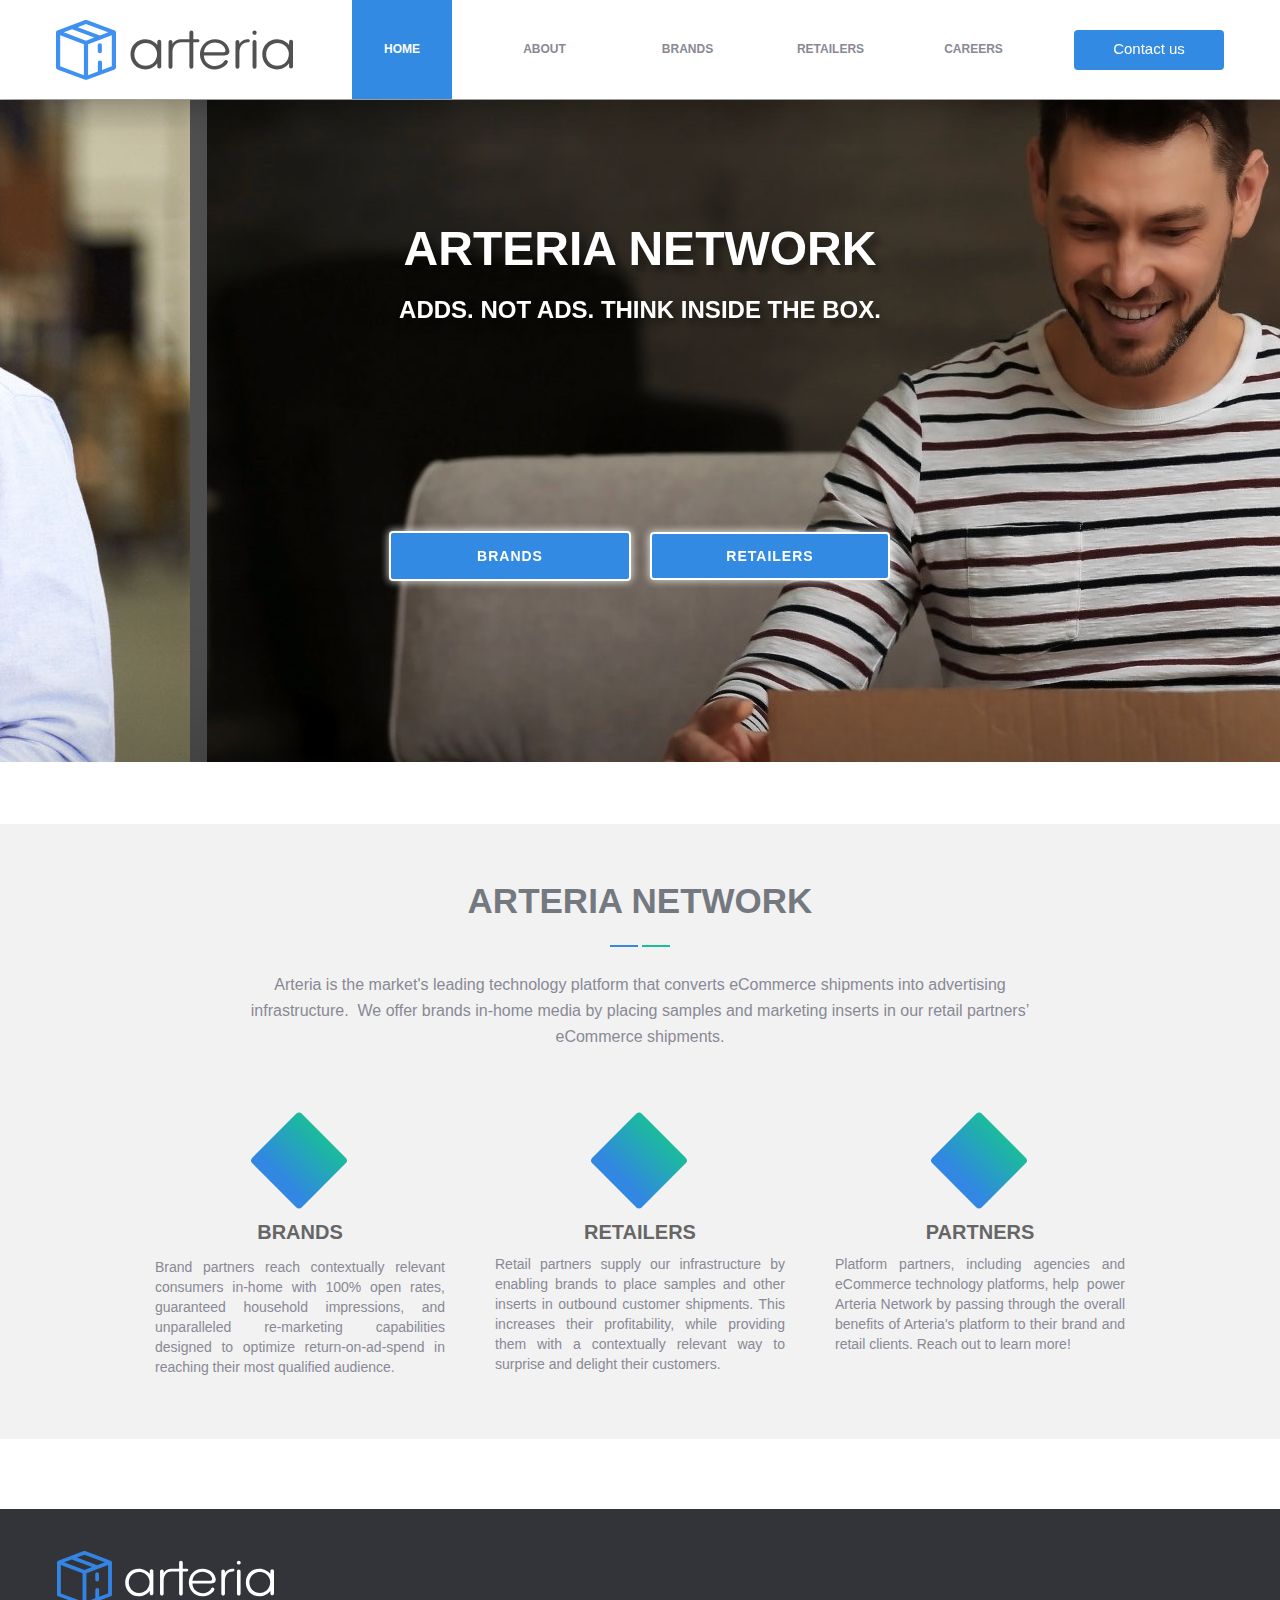
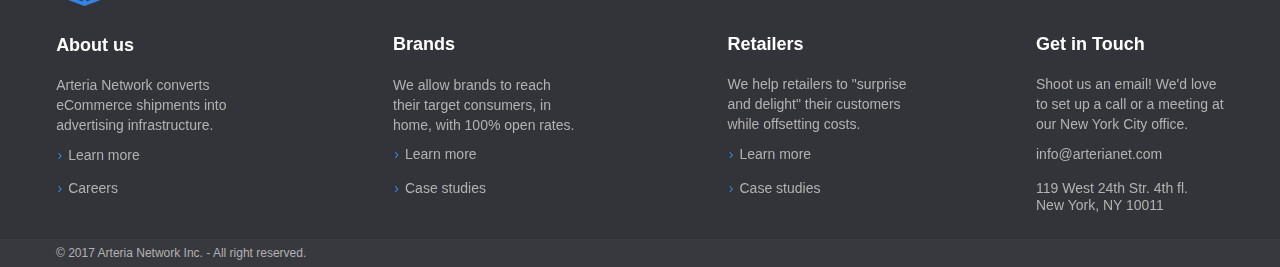
==== commit 3115ddb3: "Update" ====
--- a/index.html
+++ b/index.html
@@ -16,14 +16,14 @@
   
   <title>Arteria Network : Home</title>
   <!-- CSS -->
-  <link rel="stylesheet" type="text/css" href="css/site_global.css?crc=3911349242"/>
-  <link rel="stylesheet" type="text/css" href="css/master_arteria-navigation.css?crc=4209233789"/>
-  <link rel="stylesheet" type="text/css" href="css/index.css?crc=4257040943" id="pagesheet"/>
+  <link rel="stylesheet" type="text/css" href="css/site_global.css?crc=316891798"/>
+  <link rel="stylesheet" type="text/css" href="css/master_arteria-navigation.css?crc=170518013"/>
+  <link rel="stylesheet" type="text/css" href="css/index.css?crc=3978239533" id="pagesheet"/>
   <!-- IE-only CSS -->
   <!--[if lt IE 9]>
   <link rel="stylesheet" type="text/css" href="css/iefonts_index.css?crc=32709209"/>
-  <link rel="stylesheet" type="text/css" href="css/nomq_preview_master_arteria-navigation.css?crc=435237628"/>
-  <link rel="stylesheet" type="text/css" href="css/nomq_index.css?crc=4124711233" id="nomq_pagesheet"/>
+  <link rel="stylesheet" type="text/css" href="css/nomq_preview_master_arteria-navigation.css?crc=390615391"/>
+  <link rel="stylesheet" type="text/css" href="css/nomq_index.css?crc=4003786775" id="nomq_pagesheet"/>
   <![endif]-->
   <!-- Other scripts -->
   <script type="text/javascript">
@@ -76,10 +76,10 @@
        <div class="popup_anchor" id="u144370popup">
         <div class="SlideShowContentPanel clearfix" id="u144370"><!-- stack box -->
          <div class="SSSlide clip_frame grpelem" id="u331827"><!-- image -->
-          <img class="block ImageInclude" id="u331827_img" data-src="images/home-1-1920x1280-crop-u331827.jpg?crc=384090816" src="images/blank.gif?crc=4208392903" alt="" data-width="1920" data-height="875"/>
+          <img class="block ImageInclude" id="u331827_img" data-src="images/home-1-1920x1280-crop-u331827.jpg?crc=404366633" src="images/blank.gif?crc=4208392903" alt="" data-width="1920" data-height="875"/>
          </div>
          <div class="SSSlide invi clip_frame grpelem" id="u331883"><!-- image -->
-          <img class="block ImageInclude" id="u331883_img" data-src="images/home-2-1920x1280-crop-u331883.jpg?crc=454229612" src="images/blank.gif?crc=4208392903" alt="" data-width="1920" data-height="875"/>
+          <img class="block ImageInclude" id="u331883_img" data-src="images/home-2-1920x1280-crop-u331883.jpg?crc=4198415113" src="images/blank.gif?crc=4208392903" alt="" data-width="1920" data-height="875"/>
          </div>
         </div>
        </div>
@@ -131,7 +131,7 @@
           <div class="grpelem" id="u160375"><!-- simple frame --></div>
          </div>
          <div class="clearfix colelem shared_content" id="u160371-4" data-content-guid="u160371-4_content"><!-- content -->
-          <p id="u160371-2">Arteria is a technology platform that converts eCommerce shipments into advertising infrastructure.&nbsp; We offer brands in-home media by placing samples and marketing inserts in our retail partners’ eCommerce shipments.</p>
+          <p id="u160371-2">Arteria is the market's leading technology platform that converts eCommerce shipments into advertising infrastructure.&nbsp; We offer brands in-home media by placing samples and marketing inserts in our retail partners’ eCommerce shipments.</p>
          </div>
          <div class="clearfix colelem" id="pu165128"><!-- group -->
           <div class="clearfix grpelem shared_content" id="u165128" data-content-guid="u165128_content"><!-- column -->
@@ -428,7 +428,7 @@
 Muse.Utils.resizeHeight('.browser_width');/* resize height */
 Muse.Utils.requestAnimationFrame(function() { $('body').addClass('initialized'); });/* mark body as initialized */
 Muse.Utils.fullPage('#page');/* 100% height page */
-Muse.Utils.initWidget('#slideshowu144362', ['#bp_infinity', '#bp_1200', '#bp_900', '#bp_580'], function(elem) { var widget = new WebPro.Widget.ContentSlideShow(elem, {autoPlay:true,displayInterval:4000,slideLinkStopsSlideShow:false,transitionStyle:'horizontal',lightboxEnabled_runtime:false,shuffle:true,transitionDuration:500,enableSwipe:false,elastic:'off',resumeAutoplay:true,resumeAutoplayInterval:4000,playOnce:false,autoActivate_runtime:false}); $(elem).data('widget', widget); return widget; });/* #slideshowu144362 */
+Muse.Utils.initWidget('#slideshowu144362', ['#bp_infinity', '#bp_1200', '#bp_900', '#bp_580'], function(elem) { var widget = new WebPro.Widget.ContentSlideShow(elem, {autoPlay:true,displayInterval:8000,slideLinkStopsSlideShow:false,transitionStyle:'horizontal',lightboxEnabled_runtime:false,shuffle:true,transitionDuration:1000,enableSwipe:false,elastic:'off',resumeAutoplay:true,resumeAutoplayInterval:8000,playOnce:false,autoActivate_runtime:false}); $(elem).data('widget', widget); return widget; });/* #slideshowu144362 */
 Muse.Utils.initWidget('.MenuBar', ['#bp_infinity', '#bp_1200', '#bp_900', '#bp_580'], function(elem) { return $(elem).museMenu(); });/* unifiedNavBar */
 Muse.Utils.initWidget('#accordionu46521', ['#bp_1200', '#bp_900', '#bp_580'], function(elem) { return new WebPro.Widget.Accordion(elem, {canCloseAll:true,defaultIndex:-1}); });/* #accordionu46521 */
 $( '.breakpoint' ).registerBreakpoint();/* Register breakpoints */
--- a/css/site_global.css
+++ b/css/site_global.css
@@ -1 +1 @@
-html{min-height:100%;min-width:100%;-ms-text-size-adjust:none;}body,div,dl,dt,dd,ul,ol,li,nav,h1,h2,h3,h4,h5,h6,pre,code,form,fieldset,legend,input,button,textarea,p,blockquote,th,td,a{margin:0px;padding:0px;border-width:0px;border-style:solid;border-color:transparent;-webkit-transform-origin:left top;-ms-transform-origin:left top;-o-transform-origin:left top;transform-origin:left top;background-repeat:no-repeat;}button.submit-btn{-moz-box-sizing:content-box;-webkit-box-sizing:content-box;box-sizing:content-box;}.transition{-webkit-transition-property:background-image,background-position,background-color,border-color,border-radius,color,font-size,font-style,font-weight,letter-spacing,line-height,text-align,box-shadow,text-shadow,opacity;transition-property:background-image,background-position,background-color,border-color,border-radius,color,font-size,font-style,font-weight,letter-spacing,line-height,text-align,box-shadow,text-shadow,opacity;}.transition *{-webkit-transition:inherit;transition:inherit;}table{border-collapse:collapse;border-spacing:0px;}fieldset,img{border:0px;border-style:solid;-webkit-transform-origin:left top;-ms-transform-origin:left top;-o-transform-origin:left top;transform-origin:left top;}address,caption,cite,code,dfn,em,strong,th,var,optgroup{font-style:inherit;font-weight:inherit;}del,ins{text-decoration:none;}li{list-style:none;}caption,th{text-align:left;}h1,h2,h3,h4,h5,h6{font-size:100%;font-weight:inherit;}input,button,textarea,select,optgroup,option{font-family:inherit;font-size:inherit;font-style:inherit;font-weight:inherit;}.form-grp input,.form-grp textarea{-webkit-appearance:none;-webkit-border-radius:0;}body{font-family:Arial, Helvetica Neue, Helvetica, sans-serif;text-align:left;font-size:14px;line-height:17px;word-wrap:break-word;text-rendering:optimizeLegibility;-moz-font-feature-settings:'liga';-ms-font-feature-settings:'liga';-webkit-font-feature-settings:'liga';font-feature-settings:'liga';}a:link{color:#000000;text-decoration:none;}a:visited{color:#000000;text-decoration:underline;}a:hover{color:#000000;text-decoration:underline;}a:active{color:#000000;text-decoration:underline;}a.nontext{color:black;text-decoration:none;font-style:normal;font-weight:normal;}.Footer-Link a:link{color:#B2B2B2;text-decoration:none;}.Footer-Link a:visited{color:#B2B2B2;text-decoration:underline;}.Footer-Link a:hover{color:#FFFFFF;text-decoration:underline;}.Footer-Link a:active{color:#B2B2B2;text-decoration:underline;}.normal_text{color:#000000;direction:ltr;font-family:Arial, Helvetica Neue, Helvetica, sans-serif;font-size:14px;font-style:normal;font-weight:normal;letter-spacing:0px;line-height:17px;text-align:left;text-decoration:none;text-indent:0px;text-transform:none;vertical-align:0px;padding:0px;}.h1-top{color:#FFFFFF;font-family:raleway, sans-serif;font-size:55px;font-weight:800;text-transform:uppercase;}.lato-60{color:#FFFFFF;font-family:lato, sans-serif;font-size:60px;font-weight:300;}.h3-18{color:#40444B;font-family:raleway, sans-serif;font-size:18px;font-weight:600;}.text-14{color:#898995;font-family:raleway, sans-serif;font-weight:400;}.h2-25{color:#40444B;font-family:raleway, sans-serif;font-size:25px;font-weight:600;}.h4-15{color:#78B33E;font-family:raleway, sans-serif;font-size:15px;font-weight:600;}.text-16{color:#898995;font-family:raleway, sans-serif;font-size:16px;font-weight:400;}.h1-48{color:#40444B;font-family:raleway, sans-serif;font-size:48px;font-weight:300;}.h2{color:#74797F;font-family:raleway, sans-serif;font-size:35px;font-weight:700;letter-spacing:0px;text-transform:uppercase;}.list0 li:before{position:absolute;right:100%;letter-spacing:0px;text-decoration:none;font-weight:normal;font-style:normal;}.rtl-list li:before{right:auto;left:100%;}.nls-None > li:before,.nls-None .list3 > li:before,.nls-None .list6 > li:before{margin-right:6px;content:'•';}.nls-None .list1 > li:before,.nls-None .list4 > li:before,.nls-None .list7 > li:before{margin-right:6px;content:'○';}.nls-None,.nls-None .list1,.nls-None .list2,.nls-None .list3,.nls-None .list4,.nls-None .list5,.nls-None .list6,.nls-None .list7,.nls-None .list8{padding-left:34px;}.nls-None.rtl-list,.nls-None .list1.rtl-list,.nls-None .list2.rtl-list,.nls-None .list3.rtl-list,.nls-None .list4.rtl-list,.nls-None .list5.rtl-list,.nls-None .list6.rtl-list,.nls-None .list7.rtl-list,.nls-None .list8.rtl-list{padding-left:0px;padding-right:34px;}.nls-None .list2 > li:before,.nls-None .list5 > li:before,.nls-None .list8 > li:before{margin-right:6px;content:'-';}.nls-None.rtl-list > li:before,.nls-None .list1.rtl-list > li:before,.nls-None .list2.rtl-list > li:before,.nls-None .list3.rtl-list > li:before,.nls-None .list4.rtl-list > li:before,.nls-None .list5.rtl-list > li:before,.nls-None .list6.rtl-list > li:before,.nls-None .list7.rtl-list > li:before,.nls-None .list8.rtl-list > li:before{margin-right:0px;margin-left:6px;}.TabbedPanelsTab{white-space:nowrap;}.MenuBar .MenuBarView,.MenuBar .SubMenuView{display:block;list-style:none;}.MenuBar .SubMenu{display:none;position:absolute;}.NoWrap{white-space:nowrap;word-wrap:normal;}.rootelem{margin-left:auto;margin-right:auto;}.colelem{display:inline;float:left;clear:both;}.clearfix:after{content:"\0020";visibility:hidden;display:block;height:0px;clear:both;}*:first-child+html .clearfix{zoom:1;}.clip_frame{overflow:hidden;}.popup_anchor{position:relative;width:0px;height:0px;}.popup_element{z-index:100000;}.svg{display:block;vertical-align:top;}span.wrap{content:'';clear:left;display:block;}span.actAsInlineDiv{display:inline-block;}.position_content,.excludeFromNormalFlow{float:left;}.preload_images{position:absolute;overflow:hidden;left:-9999px;top:-9999px;height:1px;width:1px;}.preload{height:1px;width:1px;}.animateStates{-webkit-transition:0.3s ease-in-out;-moz-transition:0.3s ease-in-out;-o-transition:0.3s ease-in-out;transition:0.3s ease-in-out;}[data-whatinput="mouse"] *:focus,[data-whatinput="touch"] *:focus,input:focus,textarea:focus{outline:none;}textarea{resize:none;overflow:auto;}.fld-prompt{pointer-events:none;}.wrapped-input{position:absolute;top:0px;left:0px;background:transparent;border:none;}.submit-btn{z-index:50000;cursor:pointer;}.anchor_item{width:22px;height:18px;}.MenuBar .SubMenuVisible,.MenuBarVertical .SubMenuVisible,.MenuBar .SubMenu .SubMenuVisible,.popup_element.Active,span.actAsPara,.actAsDiv,a.nonblock.nontext,img.block{display:block;}.widget_invisible,.js .invi,.js .mse_pre_init{visibility:hidden;}.ose_ei{visibility:hidden;z-index:0;}.no_vert_scroll{overflow-y:hidden;}.always_vert_scroll{overflow-y:scroll;}.always_horz_scroll{overflow-x:scroll;}.fullscreen{overflow:hidden;left:0px;top:0px;position:fixed;height:100%;width:100%;-moz-box-sizing:border-box;-webkit-box-sizing:border-box;-ms-box-sizing:border-box;box-sizing:border-box;}.fullwidth{position:absolute;}.borderbox{-moz-box-sizing:border-box;-webkit-box-sizing:border-box;-ms-box-sizing:border-box;box-sizing:border-box;}.scroll_wrapper{position:absolute;overflow:auto;left:0px;right:0px;top:0px;bottom:0px;padding-top:0px;padding-bottom:0px;margin-top:0px;margin-bottom:0px;}.browser_width > *{position:absolute;left:0px;right:0px;}.grpelem,.accordion_wrapper{display:inline;float:left;}.fld-checkbox input[type=checkbox],.fld-radiobutton input[type=radio]{position:absolute;overflow:hidden;clip:rect(0px, 0px, 0px, 0px);height:1px;width:1px;margin:-1px;padding:0px;border:0px;}.fld-checkbox input[type=checkbox] + label,.fld-radiobutton input[type=radio] + label{display:inline-block;background-repeat:no-repeat;cursor:pointer;float:left;width:100%;height:100%;}.pointer_cursor,.fld-recaptcha-mode,.fld-recaptcha-refresh,.fld-recaptcha-help{cursor:pointer;}p,h1,h2,h3,h4,h5,h6,ol,ul,span.actAsPara{max-height:1000000px;}.superscript{vertical-align:super;font-size:66%;line-height:0px;}.subscript{vertical-align:sub;font-size:66%;line-height:0px;}.horizontalSlideShow{-ms-touch-action:pan-y;touch-action:pan-y;}.verticalSlideShow{-ms-touch-action:pan-x;touch-action:pan-x;}.colelem100,.verticalspacer{clear:both;}.list0 li,.MenuBar .MenuItemContainer,.SlideShowContentPanel .fullscreen img,.css_verticalspacer .verticalspacer{position:relative;}.popup_element.Inactive,.js .disn,.js .an_invi,.hidden,.breakpoint{display:none;}#muse_css_mq{position:absolute;display:none;background-color:#FFFFFE;}.fluid_height_spacer{width:0.01px;}.muse_check_css{display:none;position:fixed;}@media screen and (-webkit-min-device-pixel-ratio:0){body{text-rendering:auto;}}+html{min-height:100%;min-width:100%;-ms-text-size-adjust:none;}body,div,dl,dt,dd,ul,ol,li,nav,h1,h2,h3,h4,h5,h6,pre,code,form,fieldset,legend,input,button,textarea,p,blockquote,th,td,a{margin:0px;padding:0px;border-width:0px;border-style:solid;border-color:transparent;-webkit-transform-origin:left top;-ms-transform-origin:left top;-o-transform-origin:left top;transform-origin:left top;background-repeat:no-repeat;}button.submit-btn{-moz-box-sizing:content-box;-webkit-box-sizing:content-box;box-sizing:content-box;}.transition{-webkit-transition-property:background-image,background-position,background-color,border-color,border-radius,color,font-size,font-style,font-weight,letter-spacing,line-height,text-align,box-shadow,text-shadow,opacity;transition-property:background-image,background-position,background-color,border-color,border-radius,color,font-size,font-style,font-weight,letter-spacing,line-height,text-align,box-shadow,text-shadow,opacity;}.transition *{-webkit-transition:inherit;transition:inherit;}table{border-collapse:collapse;border-spacing:0px;}fieldset,img{border:0px;border-style:solid;-webkit-transform-origin:left top;-ms-transform-origin:left top;-o-transform-origin:left top;transform-origin:left top;}address,caption,cite,code,dfn,em,strong,th,var,optgroup{font-style:inherit;font-weight:inherit;}del,ins{text-decoration:none;}li{list-style:none;}caption,th{text-align:left;}h1,h2,h3,h4,h5,h6{font-size:100%;font-weight:inherit;}input,button,textarea,select,optgroup,option{font-family:inherit;font-size:inherit;font-style:inherit;font-weight:inherit;}.form-grp input,.form-grp textarea{-webkit-appearance:none;-webkit-border-radius:0;}body{font-family:Arial, Helvetica Neue, Helvetica, sans-serif;text-align:left;font-size:14px;line-height:17px;word-wrap:break-word;text-rendering:optimizeLegibility;-moz-font-feature-settings:'liga';-ms-font-feature-settings:'liga';-webkit-font-feature-settings:'liga';font-feature-settings:'liga';}a:link{color:#000000;text-decoration:none;}a:visited{color:#000000;text-decoration:underline;}a:hover{color:#000000;text-decoration:underline;}a:active{color:#000000;text-decoration:underline;}a.nontext{color:black;text-decoration:none;font-style:normal;font-weight:normal;}a,.Footer-Link a{color:inherit;text-decoration:inherit;}.Footer-Link a:link{color:#B2B2B2;text-decoration:none;}.Footer-Link a:visited{color:#B2B2B2;text-decoration:underline;}.Footer-Link a:hover{color:#FFFFFF;text-decoration:underline;}.Footer-Link a:active{color:#B2B2B2;text-decoration:underline;}.normal_text{color:#000000;direction:ltr;font-family:Arial, Helvetica Neue, Helvetica, sans-serif;font-size:14px;font-style:normal;font-weight:normal;letter-spacing:0px;line-height:17px;text-align:left;text-decoration:none;text-indent:0px;text-transform:none;vertical-align:0px;padding:0px;}.h1-top{color:#FFFFFF;font-family:raleway, sans-serif;font-size:55px;font-weight:800;text-transform:uppercase;}.lato-60{color:#FFFFFF;font-family:lato, sans-serif;font-size:60px;font-weight:300;}.h3-18{color:#40444B;font-family:raleway, sans-serif;font-size:18px;font-weight:600;}.text-14{color:#898995;font-family:raleway, sans-serif;font-weight:400;}.h2-25{color:#40444B;font-family:raleway, sans-serif;font-size:25px;font-weight:600;}.h4-15{color:#78B33E;font-family:raleway, sans-serif;font-size:15px;font-weight:600;}.text-16{color:#898995;font-family:raleway, sans-serif;font-size:16px;font-weight:400;}.h1-48{color:#40444B;font-family:raleway, sans-serif;font-size:48px;font-weight:300;}.h2{color:#74797F;font-family:raleway, sans-serif;font-size:35px;font-weight:700;letter-spacing:0px;text-transform:uppercase;}.list0 li:before{position:absolute;right:100%;letter-spacing:0px;text-decoration:none;font-weight:normal;font-style:normal;}.rtl-list li:before{right:auto;left:100%;}.nls-None > li:before,.nls-None .list3 > li:before,.nls-None .list6 > li:before{margin-right:6px;content:'•';}.nls-None .list1 > li:before,.nls-None .list4 > li:before,.nls-None .list7 > li:before{margin-right:6px;content:'○';}.nls-None,.nls-None .list1,.nls-None .list2,.nls-None .list3,.nls-None .list4,.nls-None .list5,.nls-None .list6,.nls-None .list7,.nls-None .list8{padding-left:34px;}.nls-None.rtl-list,.nls-None .list1.rtl-list,.nls-None .list2.rtl-list,.nls-None .list3.rtl-list,.nls-None .list4.rtl-list,.nls-None .list5.rtl-list,.nls-None .list6.rtl-list,.nls-None .list7.rtl-list,.nls-None .list8.rtl-list{padding-left:0px;padding-right:34px;}.nls-None .list2 > li:before,.nls-None .list5 > li:before,.nls-None .list8 > li:before{margin-right:6px;content:'-';}.nls-None.rtl-list > li:before,.nls-None .list1.rtl-list > li:before,.nls-None .list2.rtl-list > li:before,.nls-None .list3.rtl-list > li:before,.nls-None .list4.rtl-list > li:before,.nls-None .list5.rtl-list > li:before,.nls-None .list6.rtl-list > li:before,.nls-None .list7.rtl-list > li:before,.nls-None .list8.rtl-list > li:before{margin-right:0px;margin-left:6px;}.TabbedPanelsTab{white-space:nowrap;}.MenuBar .MenuBarView,.MenuBar .SubMenuView{display:block;list-style:none;}.MenuBar .SubMenu{display:none;position:absolute;}.NoWrap{white-space:nowrap;word-wrap:normal;}.rootelem{margin-left:auto;margin-right:auto;}.colelem{display:inline;float:left;clear:both;}.clearfix:after{content:"\0020";visibility:hidden;display:block;height:0px;clear:both;}*:first-child+html .clearfix{zoom:1;}.clip_frame{overflow:hidden;}.popup_anchor{position:relative;width:0px;height:0px;}.popup_element{z-index:100000;}.svg{display:block;vertical-align:top;}span.wrap{content:'';clear:left;display:block;}span.actAsInlineDiv{display:inline-block;}.position_content,.excludeFromNormalFlow{float:left;}.preload_images{position:absolute;overflow:hidden;left:-9999px;top:-9999px;height:1px;width:1px;}.preload{height:1px;width:1px;}.animateStates{-webkit-transition:0.3s ease-in-out;-moz-transition:0.3s ease-in-out;-o-transition:0.3s ease-in-out;transition:0.3s ease-in-out;}[data-whatinput="mouse"] *:focus,[data-whatinput="touch"] *:focus,input:focus,textarea:focus{outline:none;}textarea{resize:none;overflow:auto;}.fld-prompt{pointer-events:none;}.wrapped-input{position:absolute;top:0px;left:0px;background:transparent;border:none;}.submit-btn{z-index:50000;cursor:pointer;}.anchor_item{width:22px;height:18px;}.MenuBar .SubMenuVisible,.MenuBarVertical .SubMenuVisible,.MenuBar .SubMenu .SubMenuVisible,.popup_element.Active,span.actAsPara,.actAsDiv,a.nonblock.nontext,img.block{display:block;}.widget_invisible,.js .invi,.js .mse_pre_init{visibility:hidden;}.ose_ei{visibility:hidden;z-index:0;}.no_vert_scroll{overflow-y:hidden;}.always_vert_scroll{overflow-y:scroll;}.always_horz_scroll{overflow-x:scroll;}.fullscreen{overflow:hidden;left:0px;top:0px;position:fixed;height:100%;width:100%;-moz-box-sizing:border-box;-webkit-box-sizing:border-box;-ms-box-sizing:border-box;box-sizing:border-box;}.fullwidth{position:absolute;}.borderbox{-moz-box-sizing:border-box;-webkit-box-sizing:border-box;-ms-box-sizing:border-box;box-sizing:border-box;}.scroll_wrapper{position:absolute;overflow:auto;left:0px;right:0px;top:0px;bottom:0px;padding-top:0px;padding-bottom:0px;margin-top:0px;margin-bottom:0px;}.browser_width > *{position:absolute;left:0px;right:0px;}.grpelem,.accordion_wrapper{display:inline;float:left;}.fld-checkbox input[type=checkbox],.fld-radiobutton input[type=radio]{position:absolute;overflow:hidden;clip:rect(0px, 0px, 0px, 0px);height:1px;width:1px;margin:-1px;padding:0px;border:0px;}.fld-checkbox input[type=checkbox] + label,.fld-radiobutton input[type=radio] + label{display:inline-block;background-repeat:no-repeat;cursor:pointer;float:left;width:100%;height:100%;}.pointer_cursor,.fld-recaptcha-mode,.fld-recaptcha-refresh,.fld-recaptcha-help{cursor:pointer;}p,h1,h2,h3,h4,h5,h6,ol,ul,span.actAsPara{max-height:1000000px;}.superscript{vertical-align:super;font-size:66%;line-height:0px;}.subscript{vertical-align:sub;font-size:66%;line-height:0px;}.horizontalSlideShow{-ms-touch-action:pan-y;touch-action:pan-y;}.verticalSlideShow{-ms-touch-action:pan-x;touch-action:pan-x;}.colelem100,.verticalspacer{clear:both;}.list0 li,.MenuBar .MenuItemContainer,.SlideShowContentPanel .fullscreen img,.css_verticalspacer .verticalspacer{position:relative;}.popup_element.Inactive,.js .disn,.js .an_invi,.hidden,.breakpoint{display:none;}#muse_css_mq{position:absolute;display:none;background-color:#FFFFFE;}.fluid_height_spacer{width:0.01px;}.muse_check_css{display:none;position:fixed;}@media screen and (-webkit-min-device-pixel-ratio:0){body{text-rendering:auto;}}--- a/css/master_arteria-navigation.css
+++ b/css/master_arteria-navigation.css
@@ -1 +1 @@
-#u218{background-color:#FFFFFF;box-shadow:0px 0px 40px rgba(0,0,0,0.4);}.MenuItem{cursor:pointer;}#u80544{background-color:#33343A;}#u315765,#u315733{background-color:transparent;}#u315761,#u315729{display:block;}#u315241-4{font-weight:400;background-color:transparent;color:#B2B2B2;font-family:raleway, sans-serif;line-height:20px;}#u315242-6,#u315274-6,#u315286-6,#u315287-6{font-weight:400;background-color:transparent;border-width:0px;text-align:left;font-family:raleway, sans-serif;}#u315242-4 > li:before,#u315274-4 > li:before,#u315286-4 > li:before,#u315287-4 > li:before,#u315307-4 > li:before,#u315308-4 > li:before{color:#328AE3;content:'›';font-family:raleway, sans-serif;font-weight:400;}#u322374,#u322380,#u322368,#u322386{background-color:transparent;border-color:transparent;border-width:0px;}#u80779-4,#u100113-4,#u80606-4,#u81486-4{background-color:transparent;font-family:raleway, sans-serif;line-height:22px;color:#FFFFFF;font-size:18px;font-weight:600;}#u315220-4,#u315262-4,#u315868-4{background-color:transparent;font-family:raleway, sans-serif;line-height:20px;color:#B2B2B2;text-align:left;font-weight:400;}#u315307-6,#u315308-6,#u81487-5,#u81489-8{background-color:transparent;border-width:0px;text-align:left;}#u315307,#u315308,#u81487,#u81489-4{font-family:raleway, sans-serif;font-weight:400;}#u81580{background-color:#38393F;}#u80640-4{font-weight:400;background-color:transparent;font-family:raleway, sans-serif;line-height:14px;color:#B2B2B2;font-size:12px;}@media (min-width: 1201px), print{#u40380-4{-webkit-transition-duration:0.2s;-webkit-transition-delay:0s;-webkit-transition-timing-function:ease;transition-duration:0.2s;transition-delay:0s;transition-timing-function:ease;background-image:url("../images/blank.gif?crc=4208392903");background-color:#328AE3;border-radius:4px;line-height:38px;color:#FFFFFF;text-align:center;letter-spacing:0px;font-size:15px;font-family:raleway, sans-serif;font-weight:400;}#u40380-4:hover{background-color:#3593F2;}#u40380-4:hover p{letter-spacing:1px;}#menuu109919{border-width:0px;border-color:transparent;background-color:transparent;}#u109923{-webkit-transition-duration:0.2s;-webkit-transition-delay:0s;-webkit-transition-timing-function:ease;transition-duration:0.2s;transition-delay:0s;transition-timing-function:ease;opacity:1;-ms-filter:"progid:DXImageTransform.Microsoft.Alpha(Opacity=100)";filter:alpha(opacity=100);background:transparent url("../images/menu-bg.gif?crc=133413637") no-repeat center top;}#u109923:hover{opacity:1;-ms-filter:"progid:DXImageTransform.Microsoft.Alpha(Opacity=100)";filter:alpha(opacity=100);background:#328AE3 url("../images/menu-bg.gif?crc=133413637") no-repeat center bottom;}#u109923.MuseMenuActive{opacity:1;-ms-filter:"progid:DXImageTransform.Microsoft.Alpha(Opacity=100)";filter:alpha(opacity=100);background:transparent url("../images/menu-bg.gif?crc=133413637") no-repeat center bottom;}#u109926-4{border-width:0px;border-color:transparent;background-color:transparent;line-height:14px;color:#898995;text-align:center;text-transform:uppercase;font-size:12px;font-family:raleway, sans-serif;font-weight:700;}#u109923:hover #u109926-4 p{color:#FFFFFF;visibility:inherit;font-family:raleway, sans-serif;font-weight:700;font-style:normal;}#u109923.MuseMenuActive #u109926-4 p{color:#FCFCFC;visibility:inherit;font-family:raleway, sans-serif;font-weight:700;font-style:normal;}#u110301{-webkit-transition-duration:0.2s;-webkit-transition-delay:0s;-webkit-transition-timing-function:ease;transition-duration:0.2s;transition-delay:0s;transition-timing-function:ease;opacity:1;-ms-filter:"progid:DXImageTransform.Microsoft.Alpha(Opacity=100)";filter:alpha(opacity=100);background:transparent url("../images/menu-bg.gif?crc=133413637") no-repeat center top;}#u110301:hover{opacity:1;-ms-filter:"progid:DXImageTransform.Microsoft.Alpha(Opacity=100)";filter:alpha(opacity=100);background:#328AE3 url("../images/menu-bg.gif?crc=133413637") no-repeat center bottom;}#u110302-4{border-width:0px;border-color:transparent;background-color:transparent;line-height:14px;color:#898995;text-align:center;text-transform:uppercase;font-size:12px;font-family:raleway, sans-serif;font-weight:700;}#u110301:hover #u110302-4 p{color:#FFFFFF;visibility:inherit;font-family:raleway, sans-serif;font-weight:700;font-style:normal;}#u110235{-webkit-transition-duration:0.2s;-webkit-transition-delay:0s;-webkit-transition-timing-function:ease;transition-duration:0.2s;transition-delay:0s;transition-timing-function:ease;opacity:1;-ms-filter:"progid:DXImageTransform.Microsoft.Alpha(Opacity=100)";filter:alpha(opacity=100);background:transparent url("../images/menu-bg.gif?crc=133413637") no-repeat center top;}#u110235:hover{opacity:1;-ms-filter:"progid:DXImageTransform.Microsoft.Alpha(Opacity=100)";filter:alpha(opacity=100);background:#328AE3 url("../images/menu-bg.gif?crc=133413637") no-repeat center bottom;}#u110236-4{border-width:0px;border-color:transparent;background-color:transparent;line-height:14px;color:#898995;text-align:center;text-transform:uppercase;font-size:12px;font-family:raleway, sans-serif;font-weight:700;}#u110235:hover #u110236-4 p{color:#FFFFFF;visibility:inherit;font-family:raleway, sans-serif;font-weight:700;font-style:normal;}#u110488{-webkit-transition-duration:0.2s;-webkit-transition-delay:0s;-webkit-transition-timing-function:ease;transition-duration:0.2s;transition-delay:0s;transition-timing-function:ease;opacity:1;-ms-filter:"progid:DXImageTransform.Microsoft.Alpha(Opacity=100)";filter:alpha(opacity=100);background:transparent url("../images/menu-bg.gif?crc=133413637") no-repeat center top;}#u110488:hover{opacity:1;-ms-filter:"progid:DXImageTransform.Microsoft.Alpha(Opacity=100)";filter:alpha(opacity=100);background:#328AE3 url("../images/menu-bg.gif?crc=133413637") no-repeat center bottom;}#u110489-4{border-width:0px;border-color:transparent;background-color:transparent;line-height:14px;color:#898995;text-align:center;text-transform:uppercase;font-size:12px;font-family:raleway, sans-serif;font-weight:700;}#u110488:hover #u110489-4 p{color:#FFFFFF;visibility:inherit;font-family:raleway, sans-serif;font-weight:700;font-style:normal;}#u109920,#u110298,#u110232,#u110487,#u175518{background-color:transparent;}#u175519{-webkit-transition-duration:0.2s;-webkit-transition-delay:0s;-webkit-transition-timing-function:ease;transition-duration:0.2s;transition-delay:0s;transition-timing-function:ease;opacity:1;-ms-filter:"progid:DXImageTransform.Microsoft.Alpha(Opacity=100)";filter:alpha(opacity=100);background:transparent url("../images/menu-bg.gif?crc=133413637") no-repeat center top;}#u175519:hover{opacity:1;-ms-filter:"progid:DXImageTransform.Microsoft.Alpha(Opacity=100)";filter:alpha(opacity=100);background:#328AE3 url("../images/menu-bg.gif?crc=133413637") no-repeat center bottom;}#u110301.MuseMenuActive,#u110235.MuseMenuActive,#u110488.MuseMenuActive,#u175519.MuseMenuActive{opacity:1;-ms-filter:"progid:DXImageTransform.Microsoft.Alpha(Opacity=100)";filter:alpha(opacity=100);background:transparent url("../images/menu-bg.gif?crc=133413637") no-repeat center top;}#u175521-4{border-width:0px;border-color:transparent;background-color:transparent;line-height:14px;color:#898995;text-align:center;text-transform:uppercase;font-size:12px;font-family:raleway, sans-serif;font-weight:700;}#u175519:hover #u175521-4 p{color:#FFFFFF;visibility:inherit;font-family:raleway, sans-serif;font-weight:700;font-style:normal;}#u110301.MuseMenuActive #u110302-4 p,#u110235.MuseMenuActive #u110236-4 p,#u110488.MuseMenuActive #u110489-4 p,#u175519.MuseMenuActive #u175521-4 p{color:#666666;visibility:inherit;font-family:raleway, sans-serif;font-weight:700;font-style:normal;}#u80640-4{text-align:left;}}@media (min-width: 901px) and (max-width: 1200px){#accordionu46521,#u46522{border-width:0px;background-color:transparent;}#u46568-3{-webkit-transition-duration:0.2s;-webkit-transition-delay:0s;-webkit-transition-timing-function:ease;transition-duration:0.2s;transition-delay:0s;transition-timing-function:ease;border-width:0px;opacity:1;-ms-filter:"progid:DXImageTransform.Microsoft.Alpha(Opacity=100)";filter:alpha(opacity=100);font-family:raleway, sans-serif;font-weight:400;background:transparent url("../images/hamburger.svg?crc=253546228") no-repeat right center;background-size:contain;}#u46568-3.AccordionPanelTabOpen{opacity:1;-ms-filter:"progid:DXImageTransform.Microsoft.Alpha(Opacity=100)";filter:alpha(opacity=100);background:transparent url("../images/x.svg?crc=3826083066") no-repeat right center;background-size:contain;}.nosvg #u46568-3{background-image:url('../images/hamburger_poster_u332732.png?crc=124731912');}.nosvg #u46568-3.AccordionPanelTabOpen{background-image:url('../images/x_poster_u332686.png?crc=3805349621');}#u46523{border-style:solid;border-color:#328AE3;background-color:#FFFFFF;border-width:2px 0px;}#menuu46525{border-width:0px;border-color:transparent;background-color:#EDEDED;}#u46550{-webkit-transition-duration:0.2s;-webkit-transition-delay:0s;-webkit-transition-timing-function:ease;transition-duration:0.2s;transition-delay:0s;transition-timing-function:ease;background-image:url("../images/blank.gif?crc=4208392903");border-width:0px;border-color:transparent;background-color:#FFFFFF;}#u46550:hover{background-color:#F2F2F2;}#u46552-4{border-width:0px;border-color:transparent;background-color:transparent;line-height:22px;color:#898995;text-align:center;text-transform:uppercase;font-size:18px;font-family:raleway, sans-serif;font-weight:600;}#u46550:hover #u46552-4 p,#u46550:hover #u46552-4 span{color:#328AE3;visibility:inherit;}#u46536{-webkit-transition-duration:0.2s;-webkit-transition-delay:0s;-webkit-transition-timing-function:ease;transition-duration:0.2s;transition-delay:0s;transition-timing-function:ease;background-image:url("../images/blank.gif?crc=4208392903");border-width:0px;border-color:transparent;background-color:#FFFFFF;}#u46550.MuseMenuActive,#u46536:hover{background-color:#F2F2F2;}#u46538-4{border-width:0px;border-color:transparent;background-color:transparent;line-height:22px;color:#898995;text-align:center;text-transform:uppercase;font-size:18px;font-family:raleway, sans-serif;font-weight:600;}#u46536:hover #u46538-4 p,#u46536:hover #u46538-4 span{color:#328AE3;visibility:inherit;}#u46557{-webkit-transition-duration:0.2s;-webkit-transition-delay:0s;-webkit-transition-timing-function:ease;transition-duration:0.2s;transition-delay:0s;transition-timing-function:ease;background-image:url("../images/blank.gif?crc=4208392903");border-width:0px;border-color:transparent;background-color:#FFFFFF;}#u46536.MuseMenuActive,#u46557:hover{background-color:#F2F2F2;}#u46560-4{border-width:0px;border-color:transparent;background-color:transparent;line-height:22px;color:#898995;text-align:center;text-transform:uppercase;font-size:18px;font-family:raleway, sans-serif;font-weight:600;}#u46557:hover #u46560-4 p,#u46557:hover #u46560-4 span{color:#328AE3;visibility:inherit;}#u46541{-webkit-transition-duration:0.2s;-webkit-transition-delay:0s;-webkit-transition-timing-function:ease;transition-duration:0.2s;transition-delay:0s;transition-timing-function:ease;background-image:url("../images/blank.gif?crc=4208392903");border-width:0px;border-color:transparent;background-color:#FFFFFF;}#u46557.MuseMenuActive,#u46541:hover{background-color:#F2F2F2;}#u46542-4{border-width:0px;border-color:transparent;background-color:transparent;line-height:22px;color:#898995;text-align:center;text-transform:uppercase;font-size:18px;font-family:raleway, sans-serif;font-weight:600;}#u46541:hover #u46542-4 p,#u46541:hover #u46542-4 span{color:#328AE3;visibility:inherit;}#u46547,#u46533,#u46554,#u46540,#u46526{background-color:transparent;}#u46529{-webkit-transition-duration:0.2s;-webkit-transition-delay:0s;-webkit-transition-timing-function:ease;transition-duration:0.2s;transition-delay:0s;transition-timing-function:ease;background-image:url("../images/blank.gif?crc=4208392903");border-style:solid;border-color:#EDEDED;background-color:#FFFFFF;border-width:0px 0px 2px;}#u46541.MuseMenuActive,#u46529:hover{background-color:#F2F2F2;}#u46529.MuseMenuActive{background-color:#F2F2F2;}#u46532-4{border-width:0px;border-color:transparent;background-color:transparent;line-height:22px;color:#898995;text-align:center;text-transform:uppercase;font-size:18px;font-family:raleway, sans-serif;font-weight:600;}#u46529:hover #u46532-4 p,#u46529:hover #u46532-4 span{color:#328AE3;visibility:inherit;}#u46550.MuseMenuActive #u46552-4 p,#u46550.MuseMenuActive #u46552-4 span,#u46536.MuseMenuActive #u46538-4 p,#u46536.MuseMenuActive #u46538-4 span,#u46557.MuseMenuActive #u46560-4 p,#u46557.MuseMenuActive #u46560-4 span,#u46541.MuseMenuActive #u46542-4 p,#u46541.MuseMenuActive #u46542-4 span,#u46529.MuseMenuActive #u46532-4 p,#u46529.MuseMenuActive #u46532-4 span{color:#898995;visibility:inherit;}#u46524-4{-webkit-transition-duration:0.2s;-webkit-transition-delay:0s;-webkit-transition-timing-function:ease;transition-duration:0.2s;transition-delay:0s;transition-timing-function:ease;background-image:url("../images/blank.gif?crc=4208392903");background-color:#328AE3;border-radius:4px;line-height:45px;color:#FFFFFF;text-align:center;letter-spacing:0px;font-size:18px;font-family:raleway, sans-serif;font-weight:400;}#u46524-4:hover{background-color:#3593F2;}#u46524-4:hover p{letter-spacing:1px;}.AccordionPanelTab{cursor:pointer;}#u80640-4{text-align:left;}}@media (min-width: 581px) and (max-width: 900px){#accordionu46521,#u46522{border-width:0px;background-color:transparent;}#u46568-3{-webkit-transition-duration:0.2s;-webkit-transition-delay:0s;-webkit-transition-timing-function:ease;transition-duration:0.2s;transition-delay:0s;transition-timing-function:ease;border-width:0px;opacity:1;-ms-filter:"progid:DXImageTransform.Microsoft.Alpha(Opacity=100)";filter:alpha(opacity=100);font-family:raleway, sans-serif;font-weight:400;background:transparent url("../images/hamburger.svg?crc=253546228") no-repeat right center;background-size:contain;}#u46568-3.AccordionPanelTabOpen{opacity:1;-ms-filter:"progid:DXImageTransform.Microsoft.Alpha(Opacity=100)";filter:alpha(opacity=100);background:transparent url("../images/x.svg?crc=3826083066") no-repeat right center;background-size:contain;}.nosvg #u46568-3{background-image:url('../images/hamburger_poster_u332732.png?crc=124731912');}.nosvg #u46568-3.AccordionPanelTabOpen{background-image:url('../images/x_poster_u332686.png?crc=3805349621');}#u46523{border-style:solid;border-color:#328AE3;background-color:#FFFFFF;border-width:2px 0px;}#menuu46525{border-width:0px;border-color:transparent;background-color:#EDEDED;}#u46550{-webkit-transition-duration:0.2s;-webkit-transition-delay:0s;-webkit-transition-timing-function:ease;transition-duration:0.2s;transition-delay:0s;transition-timing-function:ease;background-image:url("../images/blank.gif?crc=4208392903");border-width:0px;border-color:transparent;background-color:#FFFFFF;}#u46550:hover{background-color:#F2F2F2;}#u46552-4{border-width:0px;border-color:transparent;background-color:transparent;line-height:22px;color:#898995;text-align:center;text-transform:uppercase;font-size:18px;font-family:raleway, sans-serif;font-weight:600;}#u46550:hover #u46552-4 p,#u46550:hover #u46552-4 span{color:#328AE3;visibility:inherit;}#u46536{-webkit-transition-duration:0.2s;-webkit-transition-delay:0s;-webkit-transition-timing-function:ease;transition-duration:0.2s;transition-delay:0s;transition-timing-function:ease;background-image:url("../images/blank.gif?crc=4208392903");border-width:0px;border-color:transparent;background-color:#FFFFFF;}#u46550.MuseMenuActive,#u46536:hover{background-color:#F2F2F2;}#u46538-4{border-width:0px;border-color:transparent;background-color:transparent;line-height:22px;color:#898995;text-align:center;text-transform:uppercase;font-size:18px;font-family:raleway, sans-serif;font-weight:600;}#u46536:hover #u46538-4 p,#u46536:hover #u46538-4 span{color:#328AE3;visibility:inherit;}#u46557{-webkit-transition-duration:0.2s;-webkit-transition-delay:0s;-webkit-transition-timing-function:ease;transition-duration:0.2s;transition-delay:0s;transition-timing-function:ease;background-image:url("../images/blank.gif?crc=4208392903");border-width:0px;border-color:transparent;background-color:#FFFFFF;}#u46536.MuseMenuActive,#u46557:hover{background-color:#F2F2F2;}#u46560-4{border-width:0px;border-color:transparent;background-color:transparent;line-height:22px;color:#898995;text-align:center;text-transform:uppercase;font-size:18px;font-family:raleway, sans-serif;font-weight:600;}#u46557:hover #u46560-4 p,#u46557:hover #u46560-4 span{color:#328AE3;visibility:inherit;}#u46541{-webkit-transition-duration:0.2s;-webkit-transition-delay:0s;-webkit-transition-timing-function:ease;transition-duration:0.2s;transition-delay:0s;transition-timing-function:ease;background-image:url("../images/blank.gif?crc=4208392903");border-width:0px;border-color:transparent;background-color:#FFFFFF;}#u46557.MuseMenuActive,#u46541:hover{background-color:#F2F2F2;}#u46542-4{border-width:0px;border-color:transparent;background-color:transparent;line-height:22px;color:#898995;text-align:center;text-transform:uppercase;font-size:18px;font-family:raleway, sans-serif;font-weight:600;}#u46541:hover #u46542-4 p,#u46541:hover #u46542-4 span{color:#328AE3;visibility:inherit;}#u46547,#u46533,#u46554,#u46540,#u46526{background-color:transparent;}#u46529{-webkit-transition-duration:0.2s;-webkit-transition-delay:0s;-webkit-transition-timing-function:ease;transition-duration:0.2s;transition-delay:0s;transition-timing-function:ease;background-image:url("../images/blank.gif?crc=4208392903");border-style:solid;border-color:#EDEDED;background-color:#FFFFFF;border-width:0px 0px 2px;}#u46541.MuseMenuActive,#u46529:hover{background-color:#F2F2F2;}#u46529.MuseMenuActive{background-color:#F2F2F2;}#u46532-4{border-width:0px;border-color:transparent;background-color:transparent;line-height:22px;color:#898995;text-align:center;text-transform:uppercase;font-size:18px;font-family:raleway, sans-serif;font-weight:600;}#u46529:hover #u46532-4 p,#u46529:hover #u46532-4 span{color:#328AE3;visibility:inherit;}#u46550.MuseMenuActive #u46552-4 p,#u46550.MuseMenuActive #u46552-4 span,#u46536.MuseMenuActive #u46538-4 p,#u46536.MuseMenuActive #u46538-4 span,#u46557.MuseMenuActive #u46560-4 p,#u46557.MuseMenuActive #u46560-4 span,#u46541.MuseMenuActive #u46542-4 p,#u46541.MuseMenuActive #u46542-4 span,#u46529.MuseMenuActive #u46532-4 p,#u46529.MuseMenuActive #u46532-4 span{color:#898995;visibility:inherit;}#u46524-4{-webkit-transition-duration:0.2s;-webkit-transition-delay:0s;-webkit-transition-timing-function:ease;transition-duration:0.2s;transition-delay:0s;transition-timing-function:ease;background-image:url("../images/blank.gif?crc=4208392903");background-color:#328AE3;border-radius:4px;line-height:45px;color:#FFFFFF;text-align:center;letter-spacing:0px;font-size:18px;font-family:raleway, sans-serif;font-weight:400;}#u46524-4:hover{background-color:#3593F2;}#u46524-4:hover p{letter-spacing:1px;}.AccordionPanelTab{cursor:pointer;}#u80640-4{text-align:left;}}@media (max-width: 580px){#accordionu46521,#u46522{border-width:0px;background-color:transparent;}#u46568-3{-webkit-transition-duration:0.2s;-webkit-transition-delay:0s;-webkit-transition-timing-function:ease;transition-duration:0.2s;transition-delay:0s;transition-timing-function:ease;border-width:0px;opacity:1;-ms-filter:"progid:DXImageTransform.Microsoft.Alpha(Opacity=100)";filter:alpha(opacity=100);font-family:raleway, sans-serif;font-weight:400;background:transparent url("../images/hamburger.svg?crc=253546228") no-repeat right center;background-size:contain;}#u46568-3.AccordionPanelTabOpen{opacity:1;-ms-filter:"progid:DXImageTransform.Microsoft.Alpha(Opacity=100)";filter:alpha(opacity=100);background:transparent url("../images/x.svg?crc=3826083066") no-repeat right center;background-size:contain;}.nosvg #u46568-3{background-image:url('../images/hamburger_poster_u332732.png?crc=124731912');}.nosvg #u46568-3.AccordionPanelTabOpen{background-image:url('../images/x_poster_u332686.png?crc=3805349621');}#u46523{border-style:solid;border-color:#328AE3;background-color:#FFFFFF;border-width:2px 0px;}#menuu46525{border-width:0px;border-color:transparent;background-color:#EDEDED;}#u46550{-webkit-transition-duration:0.2s;-webkit-transition-delay:0s;-webkit-transition-timing-function:ease;transition-duration:0.2s;transition-delay:0s;transition-timing-function:ease;background-image:url("../images/blank.gif?crc=4208392903");border-width:0px;border-color:transparent;background-color:#FFFFFF;}#u46550:hover{background-color:#F2F2F2;}#u46552-4{border-width:0px;border-color:transparent;background-color:transparent;line-height:22px;color:#898995;text-align:center;text-transform:uppercase;font-size:18px;font-family:raleway, sans-serif;font-weight:600;}#u46550:hover #u46552-4 p,#u46550:hover #u46552-4 span{color:#328AE3;visibility:inherit;}#u46536{-webkit-transition-duration:0.2s;-webkit-transition-delay:0s;-webkit-transition-timing-function:ease;transition-duration:0.2s;transition-delay:0s;transition-timing-function:ease;background-image:url("../images/blank.gif?crc=4208392903");border-width:0px;border-color:transparent;background-color:#FFFFFF;}#u46550.MuseMenuActive,#u46536:hover{background-color:#F2F2F2;}#u46538-4{border-width:0px;border-color:transparent;background-color:transparent;line-height:22px;color:#898995;text-align:center;text-transform:uppercase;font-size:18px;font-family:raleway, sans-serif;font-weight:600;}#u46536:hover #u46538-4 p,#u46536:hover #u46538-4 span{color:#328AE3;visibility:inherit;}#u46557{-webkit-transition-duration:0.2s;-webkit-transition-delay:0s;-webkit-transition-timing-function:ease;transition-duration:0.2s;transition-delay:0s;transition-timing-function:ease;background-image:url("../images/blank.gif?crc=4208392903");border-width:0px;border-color:transparent;background-color:#FFFFFF;}#u46536.MuseMenuActive,#u46557:hover{background-color:#F2F2F2;}#u46560-4{border-width:0px;border-color:transparent;background-color:transparent;line-height:22px;color:#898995;text-align:center;text-transform:uppercase;font-size:18px;font-family:raleway, sans-serif;font-weight:600;}#u46557:hover #u46560-4 p,#u46557:hover #u46560-4 span{color:#328AE3;visibility:inherit;}#u46541{-webkit-transition-duration:0.2s;-webkit-transition-delay:0s;-webkit-transition-timing-function:ease;transition-duration:0.2s;transition-delay:0s;transition-timing-function:ease;background-image:url("../images/blank.gif?crc=4208392903");border-width:0px;border-color:transparent;background-color:#FFFFFF;}#u46557.MuseMenuActive,#u46541:hover{background-color:#F2F2F2;}#u46542-4{border-width:0px;border-color:transparent;background-color:transparent;line-height:22px;color:#898995;text-align:center;text-transform:uppercase;font-size:18px;font-family:raleway, sans-serif;font-weight:600;}#u46541:hover #u46542-4 p,#u46541:hover #u46542-4 span{color:#328AE3;visibility:inherit;}#u46547,#u46533,#u46554,#u46540,#u46526{background-color:transparent;}#u46529{-webkit-transition-duration:0.2s;-webkit-transition-delay:0s;-webkit-transition-timing-function:ease;transition-duration:0.2s;transition-delay:0s;transition-timing-function:ease;background-image:url("../images/blank.gif?crc=4208392903");border-style:solid;border-color:#EDEDED;background-color:#FFFFFF;border-width:0px 0px 2px;}#u46541.MuseMenuActive,#u46529:hover{background-color:#F2F2F2;}#u46529.MuseMenuActive{background-color:#F2F2F2;}#u46532-4{border-width:0px;border-color:transparent;background-color:transparent;line-height:22px;color:#898995;text-align:center;text-transform:uppercase;font-size:18px;font-family:raleway, sans-serif;font-weight:600;}#u46529:hover #u46532-4 p,#u46529:hover #u46532-4 span{color:#328AE3;visibility:inherit;}#u46550.MuseMenuActive #u46552-4 p,#u46550.MuseMenuActive #u46552-4 span,#u46536.MuseMenuActive #u46538-4 p,#u46536.MuseMenuActive #u46538-4 span,#u46557.MuseMenuActive #u46560-4 p,#u46557.MuseMenuActive #u46560-4 span,#u46541.MuseMenuActive #u46542-4 p,#u46541.MuseMenuActive #u46542-4 span,#u46529.MuseMenuActive #u46532-4 p,#u46529.MuseMenuActive #u46532-4 span{color:#898995;visibility:inherit;}#u46524-4{-webkit-transition-duration:0.2s;-webkit-transition-delay:0s;-webkit-transition-timing-function:ease;transition-duration:0.2s;transition-delay:0s;transition-timing-function:ease;background-image:url("../images/blank.gif?crc=4208392903");background-color:#328AE3;border-radius:4px;line-height:45px;color:#FFFFFF;text-align:center;letter-spacing:0px;font-size:18px;font-family:raleway, sans-serif;font-weight:400;}#u46524-4:hover{background-color:#3593F2;}#u46524-4:hover p{letter-spacing:1px;}.AccordionPanelTab{cursor:pointer;}#u80640-4{text-align:center;}}+#u218{box-shadow:0px 0px 40px rgba(0,0,0,0.4);background-color:#FFFFFF;}.MenuItem{cursor:pointer;}#u80544{background-color:#33343A;}#u315765,#u315733{background-color:transparent;}#u315761,#u315729{display:block;}#u315241-4{color:#B2B2B2;line-height:20px;font-family:raleway, sans-serif;background-color:transparent;font-weight:400;}#u315242-6,#u315274-6,#u315286-6,#u315287-6{border-width:0px;font-weight:400;font-family:raleway, sans-serif;background-color:transparent;text-align:left;}#u315242-4 > li:before,#u315274-4 > li:before,#u315286-4 > li:before,#u315287-4 > li:before,#u315307-4 > li:before,#u315308-4 > li:before{color:#328AE3;content:'›';font-family:raleway, sans-serif;font-weight:400;}#u322374,#u322380,#u322368,#u322386{border-width:0px;border-color:transparent;background-color:transparent;}#u80779-4,#u100113-4,#u80606-4,#u81486-4{color:#FFFFFF;line-height:22px;font-size:18px;font-weight:600;font-family:raleway, sans-serif;background-color:transparent;}#u315220-4,#u315262-4,#u315868-4{font-weight:400;text-align:left;color:#B2B2B2;line-height:20px;font-family:raleway, sans-serif;background-color:transparent;}#u315307-6,#u315308-6,#u81487-5,#u81489-8{border-width:0px;background-color:transparent;text-align:left;}#u315307,#u315308,#u81487,#u81489-4{font-weight:400;font-family:raleway, sans-serif;}#u81580{background-color:#38393F;}#u80640-4{color:#B2B2B2;line-height:14px;font-size:12px;font-weight:400;font-family:raleway, sans-serif;background-color:transparent;}@media (min-width: 1201px), print{#u40380-4{-webkit-transition-duration:0.2s;-webkit-transition-delay:0s;-webkit-transition-timing-function:ease;transition-duration:0.2s;transition-delay:0s;transition-timing-function:ease;background-image:url("../images/blank.gif?crc=4208392903");background-color:#328AE3;border-radius:4px;color:#FFFFFF;line-height:38px;letter-spacing:0px;text-align:center;font-size:15px;font-family:raleway, sans-serif;font-weight:400;}#u40380-4:hover{background-color:#3593F2;}#u40380-4:hover p{letter-spacing:1px;}#menuu109919{border-width:0px;border-color:transparent;background-color:transparent;}#u109923{-webkit-transition-duration:0.2s;-webkit-transition-delay:0s;-webkit-transition-timing-function:ease;transition-duration:0.2s;transition-delay:0s;transition-timing-function:ease;opacity:1;-ms-filter:"progid:DXImageTransform.Microsoft.Alpha(Opacity=100)";filter:alpha(opacity=100);background:transparent url("../images/menu-bg.gif?crc=133413637") no-repeat center top;}#u109923:hover{opacity:1;-ms-filter:"progid:DXImageTransform.Microsoft.Alpha(Opacity=100)";filter:alpha(opacity=100);background:#328AE3 url("../images/menu-bg.gif?crc=133413637") no-repeat center bottom;}#u109923.MuseMenuActive{opacity:1;-ms-filter:"progid:DXImageTransform.Microsoft.Alpha(Opacity=100)";filter:alpha(opacity=100);background:transparent url("../images/menu-bg.gif?crc=133413637") no-repeat center bottom;}#u109926-4{border-width:0px;border-color:transparent;background-color:transparent;color:#898995;line-height:14px;text-transform:uppercase;text-align:center;font-size:12px;font-family:raleway, sans-serif;font-weight:700;}#u109923:hover #u109926-4 p{color:#FFFFFF;visibility:inherit;font-family:raleway, sans-serif;font-weight:700;font-style:normal;}#u109923.MuseMenuActive #u109926-4 p{color:#FCFCFC;visibility:inherit;font-family:raleway, sans-serif;font-weight:700;font-style:normal;}#u110301{-webkit-transition-duration:0.2s;-webkit-transition-delay:0s;-webkit-transition-timing-function:ease;transition-duration:0.2s;transition-delay:0s;transition-timing-function:ease;opacity:1;-ms-filter:"progid:DXImageTransform.Microsoft.Alpha(Opacity=100)";filter:alpha(opacity=100);background:transparent url("../images/menu-bg.gif?crc=133413637") no-repeat center top;}#u110301:hover{opacity:1;-ms-filter:"progid:DXImageTransform.Microsoft.Alpha(Opacity=100)";filter:alpha(opacity=100);background:#328AE3 url("../images/menu-bg.gif?crc=133413637") no-repeat center bottom;}#u110302-4{border-width:0px;border-color:transparent;background-color:transparent;color:#898995;line-height:14px;text-transform:uppercase;text-align:center;font-size:12px;font-family:raleway, sans-serif;font-weight:700;}#u110301:hover #u110302-4 p{color:#FFFFFF;visibility:inherit;font-family:raleway, sans-serif;font-weight:700;font-style:normal;}#u110235{-webkit-transition-duration:0.2s;-webkit-transition-delay:0s;-webkit-transition-timing-function:ease;transition-duration:0.2s;transition-delay:0s;transition-timing-function:ease;opacity:1;-ms-filter:"progid:DXImageTransform.Microsoft.Alpha(Opacity=100)";filter:alpha(opacity=100);background:transparent url("../images/menu-bg.gif?crc=133413637") no-repeat center top;}#u110235:hover{opacity:1;-ms-filter:"progid:DXImageTransform.Microsoft.Alpha(Opacity=100)";filter:alpha(opacity=100);background:#328AE3 url("../images/menu-bg.gif?crc=133413637") no-repeat center bottom;}#u110236-4{border-width:0px;border-color:transparent;background-color:transparent;color:#898995;line-height:14px;text-transform:uppercase;text-align:center;font-size:12px;font-family:raleway, sans-serif;font-weight:700;}#u110235:hover #u110236-4 p{color:#FFFFFF;visibility:inherit;font-family:raleway, sans-serif;font-weight:700;font-style:normal;}#u110488{-webkit-transition-duration:0.2s;-webkit-transition-delay:0s;-webkit-transition-timing-function:ease;transition-duration:0.2s;transition-delay:0s;transition-timing-function:ease;opacity:1;-ms-filter:"progid:DXImageTransform.Microsoft.Alpha(Opacity=100)";filter:alpha(opacity=100);background:transparent url("../images/menu-bg.gif?crc=133413637") no-repeat center top;}#u110488:hover{opacity:1;-ms-filter:"progid:DXImageTransform.Microsoft.Alpha(Opacity=100)";filter:alpha(opacity=100);background:#328AE3 url("../images/menu-bg.gif?crc=133413637") no-repeat center bottom;}#u110489-4{border-width:0px;border-color:transparent;background-color:transparent;color:#898995;line-height:14px;text-transform:uppercase;text-align:center;font-size:12px;font-family:raleway, sans-serif;font-weight:700;}#u110488:hover #u110489-4 p{color:#FFFFFF;visibility:inherit;font-family:raleway, sans-serif;font-weight:700;font-style:normal;}#u109920,#u110298,#u110232,#u110487,#u175518{background-color:transparent;}#u175519{-webkit-transition-duration:0.2s;-webkit-transition-delay:0s;-webkit-transition-timing-function:ease;transition-duration:0.2s;transition-delay:0s;transition-timing-function:ease;opacity:1;-ms-filter:"progid:DXImageTransform.Microsoft.Alpha(Opacity=100)";filter:alpha(opacity=100);background:transparent url("../images/menu-bg.gif?crc=133413637") no-repeat center top;}#u175519:hover{opacity:1;-ms-filter:"progid:DXImageTransform.Microsoft.Alpha(Opacity=100)";filter:alpha(opacity=100);background:#328AE3 url("../images/menu-bg.gif?crc=133413637") no-repeat center bottom;}#u110301.MuseMenuActive,#u110235.MuseMenuActive,#u110488.MuseMenuActive,#u175519.MuseMenuActive{opacity:1;-ms-filter:"progid:DXImageTransform.Microsoft.Alpha(Opacity=100)";filter:alpha(opacity=100);background:transparent url("../images/menu-bg.gif?crc=133413637") no-repeat center top;}#u175521-4{border-width:0px;border-color:transparent;background-color:transparent;color:#898995;line-height:14px;text-transform:uppercase;text-align:center;font-size:12px;font-family:raleway, sans-serif;font-weight:700;}#u175519:hover #u175521-4 p{color:#FFFFFF;visibility:inherit;font-family:raleway, sans-serif;font-weight:700;font-style:normal;}#u110301.MuseMenuActive #u110302-4 p,#u110235.MuseMenuActive #u110236-4 p,#u110488.MuseMenuActive #u110489-4 p,#u175519.MuseMenuActive #u175521-4 p{color:#666666;visibility:inherit;font-family:raleway, sans-serif;font-weight:700;font-style:normal;}#u80640-4{text-align:left;}}@media (min-width: 901px) and (max-width: 1200px){#accordionu46521,#u46522{border-width:0px;background-color:transparent;}#u46568-3{-webkit-transition-duration:0.2s;-webkit-transition-delay:0s;-webkit-transition-timing-function:ease;transition-duration:0.2s;transition-delay:0s;transition-timing-function:ease;border-width:0px;opacity:1;-ms-filter:"progid:DXImageTransform.Microsoft.Alpha(Opacity=100)";filter:alpha(opacity=100);font-family:raleway, sans-serif;font-weight:400;background:transparent url("../images/hamburger.svg?crc=253546228") no-repeat right center;background-size:contain;}#u46568-3.AccordionPanelTabOpen{opacity:1;-ms-filter:"progid:DXImageTransform.Microsoft.Alpha(Opacity=100)";filter:alpha(opacity=100);background:transparent url("../images/x.svg?crc=3826083066") no-repeat right center;background-size:contain;}.nosvg #u46568-3{background-image:url('../images/hamburger_poster_u332732.png?crc=124731912');}.nosvg #u46568-3.AccordionPanelTabOpen{background-image:url('../images/x_poster_u332686.png?crc=3805349621');}#u46523{border-style:solid;border-color:#328AE3;background-color:#FFFFFF;border-width:2px 0px;}#menuu46525{border-width:0px;border-color:transparent;background-color:#EDEDED;}#u46550{-webkit-transition-duration:0.2s;-webkit-transition-delay:0s;-webkit-transition-timing-function:ease;transition-duration:0.2s;transition-delay:0s;transition-timing-function:ease;background-image:url("../images/blank.gif?crc=4208392903");border-width:0px;border-color:transparent;background-color:#FFFFFF;}#u46550:hover{background-color:#F2F2F2;}#u46552-4{border-width:0px;border-color:transparent;background-color:transparent;color:#898995;line-height:22px;text-transform:uppercase;text-align:center;font-size:18px;font-family:raleway, sans-serif;font-weight:600;}#u46550:hover #u46552-4 p,#u46550:hover #u46552-4 span{color:#328AE3;visibility:inherit;}#u46550:hover #u46552-4 p{color:#328AE3;visibility:inherit;}#u46536{-webkit-transition-duration:0.2s;-webkit-transition-delay:0s;-webkit-transition-timing-function:ease;transition-duration:0.2s;transition-delay:0s;transition-timing-function:ease;background-image:url("../images/blank.gif?crc=4208392903");border-width:0px;border-color:transparent;background-color:#FFFFFF;}#u46550.MuseMenuActive,#u46536:hover{background-color:#F2F2F2;}#u46538-4{border-width:0px;border-color:transparent;background-color:transparent;color:#898995;line-height:22px;text-transform:uppercase;text-align:center;font-size:18px;font-family:raleway, sans-serif;font-weight:600;}#u46536:hover #u46538-4 p,#u46536:hover #u46538-4 span{color:#328AE3;visibility:inherit;}#u46536:hover #u46538-4 p{color:#328AE3;visibility:inherit;}#u46557{-webkit-transition-duration:0.2s;-webkit-transition-delay:0s;-webkit-transition-timing-function:ease;transition-duration:0.2s;transition-delay:0s;transition-timing-function:ease;background-image:url("../images/blank.gif?crc=4208392903");border-width:0px;border-color:transparent;background-color:#FFFFFF;}#u46536.MuseMenuActive,#u46557:hover{background-color:#F2F2F2;}#u46560-4{border-width:0px;border-color:transparent;background-color:transparent;color:#898995;line-height:22px;text-transform:uppercase;text-align:center;font-size:18px;font-family:raleway, sans-serif;font-weight:600;}#u46557:hover #u46560-4 p,#u46557:hover #u46560-4 span{color:#328AE3;visibility:inherit;}#u46557:hover #u46560-4 p{color:#328AE3;visibility:inherit;}#u46541{-webkit-transition-duration:0.2s;-webkit-transition-delay:0s;-webkit-transition-timing-function:ease;transition-duration:0.2s;transition-delay:0s;transition-timing-function:ease;background-image:url("../images/blank.gif?crc=4208392903");border-width:0px;border-color:transparent;background-color:#FFFFFF;}#u46557.MuseMenuActive,#u46541:hover{background-color:#F2F2F2;}#u46542-4{border-width:0px;border-color:transparent;background-color:transparent;color:#898995;line-height:22px;text-transform:uppercase;text-align:center;font-size:18px;font-family:raleway, sans-serif;font-weight:600;}#u46541:hover #u46542-4 p,#u46541:hover #u46542-4 span{color:#328AE3;visibility:inherit;}#u46541:hover #u46542-4 p{color:#328AE3;visibility:inherit;}#u46547,#u46533,#u46554,#u46540,#u46526{background-color:transparent;}#u46529{-webkit-transition-duration:0.2s;-webkit-transition-delay:0s;-webkit-transition-timing-function:ease;transition-duration:0.2s;transition-delay:0s;transition-timing-function:ease;background-image:url("../images/blank.gif?crc=4208392903");border-style:solid;border-color:#EDEDED;background-color:#FFFFFF;border-width:0px 0px 2px;}#u46541.MuseMenuActive,#u46529:hover{background-color:#F2F2F2;}#u46529.MuseMenuActive{background-color:#F2F2F2;}#u46532-4{border-width:0px;border-color:transparent;background-color:transparent;color:#898995;line-height:22px;text-transform:uppercase;text-align:center;font-size:18px;font-family:raleway, sans-serif;font-weight:600;}#u46529:hover #u46532-4 p,#u46529:hover #u46532-4 span{color:#328AE3;visibility:inherit;}#u46529:hover #u46532-4 p{color:#328AE3;visibility:inherit;}#u46550.MuseMenuActive #u46552-4 p,#u46550.MuseMenuActive #u46552-4 span,#u46550.MuseMenuActive #u46552-4 p,#u46536.MuseMenuActive #u46538-4 p,#u46536.MuseMenuActive #u46538-4 span,#u46536.MuseMenuActive #u46538-4 p,#u46557.MuseMenuActive #u46560-4 p,#u46557.MuseMenuActive #u46560-4 span,#u46557.MuseMenuActive #u46560-4 p,#u46541.MuseMenuActive #u46542-4 p,#u46541.MuseMenuActive #u46542-4 span,#u46541.MuseMenuActive #u46542-4 p,#u46529.MuseMenuActive #u46532-4 p,#u46529.MuseMenuActive #u46532-4 span,#u46529.MuseMenuActive #u46532-4 p{color:#898995;visibility:inherit;}#u46524-4{-webkit-transition-duration:0.2s;-webkit-transition-delay:0s;-webkit-transition-timing-function:ease;transition-duration:0.2s;transition-delay:0s;transition-timing-function:ease;background-image:url("../images/blank.gif?crc=4208392903");background-color:#328AE3;border-radius:4px;color:#FFFFFF;line-height:45px;letter-spacing:0px;text-align:center;font-size:18px;font-family:raleway, sans-serif;font-weight:400;}#u46524-4:hover{background-color:#3593F2;}#u46524-4:hover p{letter-spacing:1px;}.AccordionPanelTab{cursor:pointer;}#u80640-4{text-align:left;}}@media (min-width: 581px) and (max-width: 900px){#accordionu46521,#u46522{border-width:0px;background-color:transparent;}#u46568-3{-webkit-transition-duration:0.2s;-webkit-transition-delay:0s;-webkit-transition-timing-function:ease;transition-duration:0.2s;transition-delay:0s;transition-timing-function:ease;border-width:0px;opacity:1;-ms-filter:"progid:DXImageTransform.Microsoft.Alpha(Opacity=100)";filter:alpha(opacity=100);font-family:raleway, sans-serif;font-weight:400;background:transparent url("../images/hamburger.svg?crc=253546228") no-repeat right center;background-size:contain;}#u46568-3.AccordionPanelTabOpen{opacity:1;-ms-filter:"progid:DXImageTransform.Microsoft.Alpha(Opacity=100)";filter:alpha(opacity=100);background:transparent url("../images/x.svg?crc=3826083066") no-repeat right center;background-size:contain;}.nosvg #u46568-3{background-image:url('../images/hamburger_poster_u332732.png?crc=124731912');}.nosvg #u46568-3.AccordionPanelTabOpen{background-image:url('../images/x_poster_u332686.png?crc=3805349621');}#u46523{border-style:solid;border-color:#328AE3;background-color:#FFFFFF;border-width:2px 0px;}#menuu46525{border-width:0px;border-color:transparent;background-color:#EDEDED;}#u46550{-webkit-transition-duration:0.2s;-webkit-transition-delay:0s;-webkit-transition-timing-function:ease;transition-duration:0.2s;transition-delay:0s;transition-timing-function:ease;background-image:url("../images/blank.gif?crc=4208392903");border-width:0px;border-color:transparent;background-color:#FFFFFF;}#u46550:hover{background-color:#F2F2F2;}#u46552-4{border-width:0px;border-color:transparent;background-color:transparent;color:#898995;line-height:22px;text-transform:uppercase;text-align:center;font-size:18px;font-family:raleway, sans-serif;font-weight:600;}#u46550:hover #u46552-4 p,#u46550:hover #u46552-4 span{color:#328AE3;visibility:inherit;}#u46550:hover #u46552-4 p{color:#328AE3;visibility:inherit;}#u46536{-webkit-transition-duration:0.2s;-webkit-transition-delay:0s;-webkit-transition-timing-function:ease;transition-duration:0.2s;transition-delay:0s;transition-timing-function:ease;background-image:url("../images/blank.gif?crc=4208392903");border-width:0px;border-color:transparent;background-color:#FFFFFF;}#u46550.MuseMenuActive,#u46536:hover{background-color:#F2F2F2;}#u46538-4{border-width:0px;border-color:transparent;background-color:transparent;color:#898995;line-height:22px;text-transform:uppercase;text-align:center;font-size:18px;font-family:raleway, sans-serif;font-weight:600;}#u46536:hover #u46538-4 p,#u46536:hover #u46538-4 span{color:#328AE3;visibility:inherit;}#u46536:hover #u46538-4 p{color:#328AE3;visibility:inherit;}#u46557{-webkit-transition-duration:0.2s;-webkit-transition-delay:0s;-webkit-transition-timing-function:ease;transition-duration:0.2s;transition-delay:0s;transition-timing-function:ease;background-image:url("../images/blank.gif?crc=4208392903");border-width:0px;border-color:transparent;background-color:#FFFFFF;}#u46536.MuseMenuActive,#u46557:hover{background-color:#F2F2F2;}#u46560-4{border-width:0px;border-color:transparent;background-color:transparent;color:#898995;line-height:22px;text-transform:uppercase;text-align:center;font-size:18px;font-family:raleway, sans-serif;font-weight:600;}#u46557:hover #u46560-4 p,#u46557:hover #u46560-4 span{color:#328AE3;visibility:inherit;}#u46557:hover #u46560-4 p{color:#328AE3;visibility:inherit;}#u46541{-webkit-transition-duration:0.2s;-webkit-transition-delay:0s;-webkit-transition-timing-function:ease;transition-duration:0.2s;transition-delay:0s;transition-timing-function:ease;background-image:url("../images/blank.gif?crc=4208392903");border-width:0px;border-color:transparent;background-color:#FFFFFF;}#u46557.MuseMenuActive,#u46541:hover{background-color:#F2F2F2;}#u46542-4{border-width:0px;border-color:transparent;background-color:transparent;color:#898995;line-height:22px;text-transform:uppercase;text-align:center;font-size:18px;font-family:raleway, sans-serif;font-weight:600;}#u46541:hover #u46542-4 p,#u46541:hover #u46542-4 span{color:#328AE3;visibility:inherit;}#u46541:hover #u46542-4 p{color:#328AE3;visibility:inherit;}#u46547,#u46533,#u46554,#u46540,#u46526{background-color:transparent;}#u46529{-webkit-transition-duration:0.2s;-webkit-transition-delay:0s;-webkit-transition-timing-function:ease;transition-duration:0.2s;transition-delay:0s;transition-timing-function:ease;background-image:url("../images/blank.gif?crc=4208392903");border-style:solid;border-color:#EDEDED;background-color:#FFFFFF;border-width:0px 0px 2px;}#u46541.MuseMenuActive,#u46529:hover{background-color:#F2F2F2;}#u46529.MuseMenuActive{background-color:#F2F2F2;}#u46532-4{border-width:0px;border-color:transparent;background-color:transparent;color:#898995;line-height:22px;text-transform:uppercase;text-align:center;font-size:18px;font-family:raleway, sans-serif;font-weight:600;}#u46529:hover #u46532-4 p,#u46529:hover #u46532-4 span{color:#328AE3;visibility:inherit;}#u46529:hover #u46532-4 p{color:#328AE3;visibility:inherit;}#u46550.MuseMenuActive #u46552-4 p,#u46550.MuseMenuActive #u46552-4 span,#u46550.MuseMenuActive #u46552-4 p,#u46536.MuseMenuActive #u46538-4 p,#u46536.MuseMenuActive #u46538-4 span,#u46536.MuseMenuActive #u46538-4 p,#u46557.MuseMenuActive #u46560-4 p,#u46557.MuseMenuActive #u46560-4 span,#u46557.MuseMenuActive #u46560-4 p,#u46541.MuseMenuActive #u46542-4 p,#u46541.MuseMenuActive #u46542-4 span,#u46541.MuseMenuActive #u46542-4 p,#u46529.MuseMenuActive #u46532-4 p,#u46529.MuseMenuActive #u46532-4 span,#u46529.MuseMenuActive #u46532-4 p{color:#898995;visibility:inherit;}#u46524-4{-webkit-transition-duration:0.2s;-webkit-transition-delay:0s;-webkit-transition-timing-function:ease;transition-duration:0.2s;transition-delay:0s;transition-timing-function:ease;background-image:url("../images/blank.gif?crc=4208392903");background-color:#328AE3;border-radius:4px;color:#FFFFFF;line-height:45px;letter-spacing:0px;text-align:center;font-size:18px;font-family:raleway, sans-serif;font-weight:400;}#u46524-4:hover{background-color:#3593F2;}#u46524-4:hover p{letter-spacing:1px;}.AccordionPanelTab{cursor:pointer;}#u80640-4{text-align:left;}}@media (max-width: 580px){#accordionu46521,#u46522{border-width:0px;background-color:transparent;}#u46568-3{-webkit-transition-duration:0.2s;-webkit-transition-delay:0s;-webkit-transition-timing-function:ease;transition-duration:0.2s;transition-delay:0s;transition-timing-function:ease;border-width:0px;opacity:1;-ms-filter:"progid:DXImageTransform.Microsoft.Alpha(Opacity=100)";filter:alpha(opacity=100);font-family:raleway, sans-serif;font-weight:400;background:transparent url("../images/hamburger.svg?crc=253546228") no-repeat right center;background-size:contain;}#u46568-3.AccordionPanelTabOpen{opacity:1;-ms-filter:"progid:DXImageTransform.Microsoft.Alpha(Opacity=100)";filter:alpha(opacity=100);background:transparent url("../images/x.svg?crc=3826083066") no-repeat right center;background-size:contain;}.nosvg #u46568-3{background-image:url('../images/hamburger_poster_u332732.png?crc=124731912');}.nosvg #u46568-3.AccordionPanelTabOpen{background-image:url('../images/x_poster_u332686.png?crc=3805349621');}#u46523{border-style:solid;border-color:#328AE3;background-color:#FFFFFF;border-width:2px 0px;}#menuu46525{border-width:0px;border-color:transparent;background-color:#EDEDED;}#u46550{-webkit-transition-duration:0.2s;-webkit-transition-delay:0s;-webkit-transition-timing-function:ease;transition-duration:0.2s;transition-delay:0s;transition-timing-function:ease;background-image:url("../images/blank.gif?crc=4208392903");border-width:0px;border-color:transparent;background-color:#FFFFFF;}#u46550:hover{background-color:#F2F2F2;}#u46552-4{border-width:0px;border-color:transparent;background-color:transparent;color:#898995;line-height:22px;text-transform:uppercase;text-align:center;font-size:18px;font-family:raleway, sans-serif;font-weight:600;}#u46550:hover #u46552-4 p,#u46550:hover #u46552-4 span{color:#328AE3;visibility:inherit;}#u46550:hover #u46552-4 p{color:#328AE3;visibility:inherit;}#u46536{-webkit-transition-duration:0.2s;-webkit-transition-delay:0s;-webkit-transition-timing-function:ease;transition-duration:0.2s;transition-delay:0s;transition-timing-function:ease;background-image:url("../images/blank.gif?crc=4208392903");border-width:0px;border-color:transparent;background-color:#FFFFFF;}#u46550.MuseMenuActive,#u46536:hover{background-color:#F2F2F2;}#u46538-4{border-width:0px;border-color:transparent;background-color:transparent;color:#898995;line-height:22px;text-transform:uppercase;text-align:center;font-size:18px;font-family:raleway, sans-serif;font-weight:600;}#u46536:hover #u46538-4 p,#u46536:hover #u46538-4 span{color:#328AE3;visibility:inherit;}#u46536:hover #u46538-4 p{color:#328AE3;visibility:inherit;}#u46557{-webkit-transition-duration:0.2s;-webkit-transition-delay:0s;-webkit-transition-timing-function:ease;transition-duration:0.2s;transition-delay:0s;transition-timing-function:ease;background-image:url("../images/blank.gif?crc=4208392903");border-width:0px;border-color:transparent;background-color:#FFFFFF;}#u46536.MuseMenuActive,#u46557:hover{background-color:#F2F2F2;}#u46560-4{border-width:0px;border-color:transparent;background-color:transparent;color:#898995;line-height:22px;text-transform:uppercase;text-align:center;font-size:18px;font-family:raleway, sans-serif;font-weight:600;}#u46557:hover #u46560-4 p,#u46557:hover #u46560-4 span{color:#328AE3;visibility:inherit;}#u46557:hover #u46560-4 p{color:#328AE3;visibility:inherit;}#u46541{-webkit-transition-duration:0.2s;-webkit-transition-delay:0s;-webkit-transition-timing-function:ease;transition-duration:0.2s;transition-delay:0s;transition-timing-function:ease;background-image:url("../images/blank.gif?crc=4208392903");border-width:0px;border-color:transparent;background-color:#FFFFFF;}#u46557.MuseMenuActive,#u46541:hover{background-color:#F2F2F2;}#u46542-4{border-width:0px;border-color:transparent;background-color:transparent;color:#898995;line-height:22px;text-transform:uppercase;text-align:center;font-size:18px;font-family:raleway, sans-serif;font-weight:600;}#u46541:hover #u46542-4 p,#u46541:hover #u46542-4 span{color:#328AE3;visibility:inherit;}#u46541:hover #u46542-4 p{color:#328AE3;visibility:inherit;}#u46547,#u46533,#u46554,#u46540,#u46526{background-color:transparent;}#u46529{-webkit-transition-duration:0.2s;-webkit-transition-delay:0s;-webkit-transition-timing-function:ease;transition-duration:0.2s;transition-delay:0s;transition-timing-function:ease;background-image:url("../images/blank.gif?crc=4208392903");border-style:solid;border-color:#EDEDED;background-color:#FFFFFF;border-width:0px 0px 2px;}#u46541.MuseMenuActive,#u46529:hover{background-color:#F2F2F2;}#u46529.MuseMenuActive{background-color:#F2F2F2;}#u46532-4{border-width:0px;border-color:transparent;background-color:transparent;color:#898995;line-height:22px;text-transform:uppercase;text-align:center;font-size:18px;font-family:raleway, sans-serif;font-weight:600;}#u46529:hover #u46532-4 p,#u46529:hover #u46532-4 span{color:#328AE3;visibility:inherit;}#u46529:hover #u46532-4 p{color:#328AE3;visibility:inherit;}#u46550.MuseMenuActive #u46552-4 p,#u46550.MuseMenuActive #u46552-4 span,#u46550.MuseMenuActive #u46552-4 p,#u46536.MuseMenuActive #u46538-4 p,#u46536.MuseMenuActive #u46538-4 span,#u46536.MuseMenuActive #u46538-4 p,#u46557.MuseMenuActive #u46560-4 p,#u46557.MuseMenuActive #u46560-4 span,#u46557.MuseMenuActive #u46560-4 p,#u46541.MuseMenuActive #u46542-4 p,#u46541.MuseMenuActive #u46542-4 span,#u46541.MuseMenuActive #u46542-4 p,#u46529.MuseMenuActive #u46532-4 p,#u46529.MuseMenuActive #u46532-4 span,#u46529.MuseMenuActive #u46532-4 p{color:#898995;visibility:inherit;}#u46524-4{-webkit-transition-duration:0.2s;-webkit-transition-delay:0s;-webkit-transition-timing-function:ease;transition-duration:0.2s;transition-delay:0s;transition-timing-function:ease;background-image:url("../images/blank.gif?crc=4208392903");background-color:#328AE3;border-radius:4px;color:#FFFFFF;line-height:45px;letter-spacing:0px;text-align:center;font-size:18px;font-family:raleway, sans-serif;font-weight:400;}#u46524-4:hover{background-color:#3593F2;}#u46524-4:hover p{letter-spacing:1px;}.AccordionPanelTab{cursor:pointer;}#u80640-4{text-align:center;}}@media (min-width: 606px) and (max-width: 900px){#accordionu46521,#u46522{border-width:0px;background-color:transparent;}#u46568-3{-webkit-transition-duration:0.2s;-webkit-transition-delay:0s;-webkit-transition-timing-function:ease;transition-duration:0.2s;transition-delay:0s;transition-timing-function:ease;border-width:0px;opacity:1;-ms-filter:"progid:DXImageTransform.Microsoft.Alpha(Opacity=100)";filter:alpha(opacity=100);font-family:raleway, sans-serif;font-weight:400;background:transparent url("../images/hamburger.svg?crc=253546228") no-repeat right center;background-size:contain;}#u46568-3.AccordionPanelTabOpen{opacity:1;-ms-filter:"progid:DXImageTransform.Microsoft.Alpha(Opacity=100)";filter:alpha(opacity=100);background:transparent url("../images/x.svg?crc=3826083066") no-repeat right center;background-size:contain;}.nosvg #u46568-3{background-image:url('../images/hamburger_poster_u332732.png?crc=124731912');}.nosvg #u46568-3.AccordionPanelTabOpen{background-image:url('../images/x_poster_u332686.png?crc=3805349621');}#u46523{border-style:solid;border-color:#328AE3;background-color:#FFFFFF;border-width:2px 0px;}#menuu46525{border-width:0px;border-color:transparent;background-color:#EDEDED;}#u46550{-webkit-transition-duration:0.2s;-webkit-transition-delay:0s;-webkit-transition-timing-function:ease;transition-duration:0.2s;transition-delay:0s;transition-timing-function:ease;background-image:url("../images/blank.gif?crc=4208392903");border-width:0px;border-color:transparent;background-color:#FFFFFF;}#u46550:hover{background-color:#F2F2F2;}#u46552-4{border-width:0px;border-color:transparent;background-color:transparent;color:#898995;line-height:22px;text-transform:uppercase;text-align:center;font-size:18px;font-family:raleway, sans-serif;font-weight:600;}#u46550:hover #u46552-4 p,#u46550:hover #u46552-4 span{color:#328AE3;visibility:inherit;}#u46536{-webkit-transition-duration:0.2s;-webkit-transition-delay:0s;-webkit-transition-timing-function:ease;transition-duration:0.2s;transition-delay:0s;transition-timing-function:ease;background-image:url("../images/blank.gif?crc=4208392903");border-width:0px;border-color:transparent;background-color:#FFFFFF;}#u46550.MuseMenuActive,#u46536:hover{background-color:#F2F2F2;}#u46538-4{border-width:0px;border-color:transparent;background-color:transparent;color:#898995;line-height:22px;text-transform:uppercase;text-align:center;font-size:18px;font-family:raleway, sans-serif;font-weight:600;}#u46536:hover #u46538-4 p,#u46536:hover #u46538-4 span{color:#328AE3;visibility:inherit;}#u46557{-webkit-transition-duration:0.2s;-webkit-transition-delay:0s;-webkit-transition-timing-function:ease;transition-duration:0.2s;transition-delay:0s;transition-timing-function:ease;background-image:url("../images/blank.gif?crc=4208392903");border-width:0px;border-color:transparent;background-color:#FFFFFF;}#u46536.MuseMenuActive,#u46557:hover{background-color:#F2F2F2;}#u46560-4{border-width:0px;border-color:transparent;background-color:transparent;color:#898995;line-height:22px;text-transform:uppercase;text-align:center;font-size:18px;font-family:raleway, sans-serif;font-weight:600;}#u46557:hover #u46560-4 p,#u46557:hover #u46560-4 span{color:#328AE3;visibility:inherit;}#u46541{-webkit-transition-duration:0.2s;-webkit-transition-delay:0s;-webkit-transition-timing-function:ease;transition-duration:0.2s;transition-delay:0s;transition-timing-function:ease;background-image:url("../images/blank.gif?crc=4208392903");border-width:0px;border-color:transparent;background-color:#FFFFFF;}#u46557.MuseMenuActive,#u46541:hover{background-color:#F2F2F2;}#u46542-4{border-width:0px;border-color:transparent;background-color:transparent;color:#898995;line-height:22px;text-transform:uppercase;text-align:center;font-size:18px;font-family:raleway, sans-serif;font-weight:600;}#u46541:hover #u46542-4 p,#u46541:hover #u46542-4 span{color:#328AE3;visibility:inherit;}#u46547,#u46533,#u46554,#u46540,#u46526{background-color:transparent;}#u46529{-webkit-transition-duration:0.2s;-webkit-transition-delay:0s;-webkit-transition-timing-function:ease;transition-duration:0.2s;transition-delay:0s;transition-timing-function:ease;background-image:url("../images/blank.gif?crc=4208392903");border-style:solid;border-color:#EDEDED;background-color:#FFFFFF;border-width:0px 0px 2px;}#u46541.MuseMenuActive,#u46529:hover{background-color:#F2F2F2;}#u46529.MuseMenuActive{background-color:#F2F2F2;}#u46532-4{border-width:0px;border-color:transparent;background-color:transparent;color:#898995;line-height:22px;text-transform:uppercase;text-align:center;font-size:18px;font-family:raleway, sans-serif;font-weight:600;}#u46529:hover #u46532-4 p,#u46529:hover #u46532-4 span{color:#328AE3;visibility:inherit;}#u46550.MuseMenuActive #u46552-4 p,#u46550.MuseMenuActive #u46552-4 span,#u46536.MuseMenuActive #u46538-4 p,#u46536.MuseMenuActive #u46538-4 span,#u46557.MuseMenuActive #u46560-4 p,#u46557.MuseMenuActive #u46560-4 span,#u46541.MuseMenuActive #u46542-4 p,#u46541.MuseMenuActive #u46542-4 span,#u46529.MuseMenuActive #u46532-4 p,#u46529.MuseMenuActive #u46532-4 span{color:#898995;visibility:inherit;}#u46524-4{-webkit-transition-duration:0.2s;-webkit-transition-delay:0s;-webkit-transition-timing-function:ease;transition-duration:0.2s;transition-delay:0s;transition-timing-function:ease;background-image:url("../images/blank.gif?crc=4208392903");background-color:#328AE3;border-radius:4px;color:#FFFFFF;line-height:45px;letter-spacing:0px;text-align:center;font-size:18px;font-family:raleway, sans-serif;font-weight:400;}#u46524-4:hover{background-color:#3593F2;}#u46524-4:hover p{letter-spacing:1px;}.AccordionPanelTab{cursor:pointer;}#u80640-4{text-align:left;}}@media (min-width: 581px) and (max-width: 605px){#accordionu46521,#u46522{border-width:0px;background-color:transparent;}#u46568-3{-webkit-transition-duration:0.2s;-webkit-transition-delay:0s;-webkit-transition-timing-function:ease;transition-duration:0.2s;transition-delay:0s;transition-timing-function:ease;border-width:0px;opacity:1;-ms-filter:"progid:DXImageTransform.Microsoft.Alpha(Opacity=100)";filter:alpha(opacity=100);font-family:raleway, sans-serif;font-weight:400;background:transparent url("../images/hamburger.svg?crc=253546228") no-repeat right center;background-size:contain;}#u46568-3.AccordionPanelTabOpen{opacity:1;-ms-filter:"progid:DXImageTransform.Microsoft.Alpha(Opacity=100)";filter:alpha(opacity=100);background:transparent url("../images/x.svg?crc=3826083066") no-repeat right center;background-size:contain;}.nosvg #u46568-3{background-image:url('../images/hamburger_poster_u332732.png?crc=124731912');}.nosvg #u46568-3.AccordionPanelTabOpen{background-image:url('../images/x_poster_u332686.png?crc=3805349621');}#u46523{border-style:solid;border-color:#328AE3;background-color:#FFFFFF;border-width:2px 0px;}#menuu46525{border-width:0px;border-color:transparent;background-color:#EDEDED;}#u46550{-webkit-transition-duration:0.2s;-webkit-transition-delay:0s;-webkit-transition-timing-function:ease;transition-duration:0.2s;transition-delay:0s;transition-timing-function:ease;background-image:url("../images/blank.gif?crc=4208392903");border-width:0px;border-color:transparent;background-color:#FFFFFF;}#u46550:hover{background-color:#F2F2F2;}#u46552-4{border-width:0px;border-color:transparent;background-color:transparent;color:#898995;line-height:22px;text-transform:uppercase;text-align:center;font-size:18px;font-family:raleway, sans-serif;font-weight:600;}#u46550:hover #u46552-4 p,#u46550:hover #u46552-4 span{color:#328AE3;visibility:inherit;}#u46536{-webkit-transition-duration:0.2s;-webkit-transition-delay:0s;-webkit-transition-timing-function:ease;transition-duration:0.2s;transition-delay:0s;transition-timing-function:ease;background-image:url("../images/blank.gif?crc=4208392903");border-width:0px;border-color:transparent;background-color:#FFFFFF;}#u46550.MuseMenuActive,#u46536:hover{background-color:#F2F2F2;}#u46538-4{border-width:0px;border-color:transparent;background-color:transparent;color:#898995;line-height:22px;text-transform:uppercase;text-align:center;font-size:18px;font-family:raleway, sans-serif;font-weight:600;}#u46536:hover #u46538-4 p,#u46536:hover #u46538-4 span{color:#328AE3;visibility:inherit;}#u46557{-webkit-transition-duration:0.2s;-webkit-transition-delay:0s;-webkit-transition-timing-function:ease;transition-duration:0.2s;transition-delay:0s;transition-timing-function:ease;background-image:url("../images/blank.gif?crc=4208392903");border-width:0px;border-color:transparent;background-color:#FFFFFF;}#u46536.MuseMenuActive,#u46557:hover{background-color:#F2F2F2;}#u46560-4{border-width:0px;border-color:transparent;background-color:transparent;color:#898995;line-height:22px;text-transform:uppercase;text-align:center;font-size:18px;font-family:raleway, sans-serif;font-weight:600;}#u46557:hover #u46560-4 p,#u46557:hover #u46560-4 span{color:#328AE3;visibility:inherit;}#u46541{-webkit-transition-duration:0.2s;-webkit-transition-delay:0s;-webkit-transition-timing-function:ease;transition-duration:0.2s;transition-delay:0s;transition-timing-function:ease;background-image:url("../images/blank.gif?crc=4208392903");border-width:0px;border-color:transparent;background-color:#FFFFFF;}#u46557.MuseMenuActive,#u46541:hover{background-color:#F2F2F2;}#u46542-4{border-width:0px;border-color:transparent;background-color:transparent;color:#898995;line-height:22px;text-transform:uppercase;text-align:center;font-size:18px;font-family:raleway, sans-serif;font-weight:600;}#u46541:hover #u46542-4 p,#u46541:hover #u46542-4 span{color:#328AE3;visibility:inherit;}#u46547,#u46533,#u46554,#u46540,#u46526{background-color:transparent;}#u46529{-webkit-transition-duration:0.2s;-webkit-transition-delay:0s;-webkit-transition-timing-function:ease;transition-duration:0.2s;transition-delay:0s;transition-timing-function:ease;background-image:url("../images/blank.gif?crc=4208392903");border-style:solid;border-color:#EDEDED;background-color:#FFFFFF;border-width:0px 0px 2px;}#u46541.MuseMenuActive,#u46529:hover{background-color:#F2F2F2;}#u46529.MuseMenuActive{background-color:#F2F2F2;}#u46532-4{border-width:0px;border-color:transparent;background-color:transparent;color:#898995;line-height:22px;text-transform:uppercase;text-align:center;font-size:18px;font-family:raleway, sans-serif;font-weight:600;}#u46529:hover #u46532-4 p,#u46529:hover #u46532-4 span{color:#328AE3;visibility:inherit;}#u46550.MuseMenuActive #u46552-4 p,#u46550.MuseMenuActive #u46552-4 span,#u46536.MuseMenuActive #u46538-4 p,#u46536.MuseMenuActive #u46538-4 span,#u46557.MuseMenuActive #u46560-4 p,#u46557.MuseMenuActive #u46560-4 span,#u46541.MuseMenuActive #u46542-4 p,#u46541.MuseMenuActive #u46542-4 span,#u46529.MuseMenuActive #u46532-4 p,#u46529.MuseMenuActive #u46532-4 span{color:#898995;visibility:inherit;}#u46524-4{-webkit-transition-duration:0.2s;-webkit-transition-delay:0s;-webkit-transition-timing-function:ease;transition-duration:0.2s;transition-delay:0s;transition-timing-function:ease;background-image:url("../images/blank.gif?crc=4208392903");background-color:#328AE3;border-radius:4px;color:#FFFFFF;line-height:45px;letter-spacing:0px;text-align:center;font-size:18px;font-family:raleway, sans-serif;font-weight:400;}#u46524-4:hover{background-color:#3593F2;}#u46524-4:hover p{letter-spacing:1px;}.AccordionPanelTab{cursor:pointer;}#u80640-4{text-align:left;}}--- a/css/index.css
+++ b/css/index.css
@@ -1 +1 @@
-.version.index{color:#0000FD;background-color:#BD4A2F;}.js body{visibility:hidden;}.js body.initialized{visibility:visible;}#page{background-color:transparent;border-color:#000000;background-image:none;margin-right:auto;margin-left:auto;padding-bottom:0px;width:100%;border-width:0px;z-index:1;}#page_position_content{width:100%;margin-top:-1px;}#pslideshowu144362{width:100%;z-index:2;}#slideshowu144362{left:50%;width:0.01px;position:fixed;z-index:2;}#u144370{background-color:transparent;position:absolute;}#u144370popup{z-index:3;}#u331827{background-color:#4F4F4F;border-color:transparent;position:relative;margin-right:-10000px;border-width:0px;z-index:4;}#u331883{background-color:#4F4F4F;border-color:transparent;position:relative;margin-right:-10000px;border-width:0px;z-index:6;}.SSFirstButton,.SSPreviousButton,.SSNextButton,.SSLastButton,.SSSlideLink,.SSCloseButton{cursor:pointer;}.SSSlideLoading{background:url("../images/loading.gif?crc=3815509949") no-repeat center center;}#u144383-4{box-shadow:0px 0px 8px rgba(255,255,255,0.5),0px 0px 8px rgba(255,255,255,0.5);position:fixed;z-index:8;transition-timing-function:ease;-webkit-transition-delay:0s;text-align:center;background-color:#328AE3;letter-spacing:1px;-webkit-transition-duration:0.2s;font-family:raleway, sans-serif;background-image:url("../images/blank.gif?crc=4208392903");transition-duration:0.2s;-webkit-transition-timing-function:ease;min-height:44px;font-weight:700;border-radius:4px;border-color:#FFFFFF;left:50%;border-style:solid;transition-delay:0s;width:236px;color:#FFFFFF;border-width:2px;text-transform:uppercase;line-height:44px;}#u144383-4::before{top:-2px;left:-2px;pointer-events:none;box-shadow:inset 0px 0px 0px rgba(255,255,255,0), inset 0px 0px 0px rgba(255,255,255,0);content:"";bottom:-2px;transition:box-shadow 0.2s ease 0s;right:-2px;-webkit-transition:box-shadow 0.2s ease 0s;border-radius:4px;position:absolute;z-index:-1;}#u144383-4:hover{width:236px;padding-top:0px;margin-top:0px;margin-right:0px;margin-bottom:0px;padding-bottom:0px;min-height:44px;box-shadow:none;-pie-background:rgba(50,138,227,0.4);}#u144383-4:hover::before{top:-2px;left:-2px;pointer-events:none;box-shadow:inset 0px 0px 0px rgba(22,77,140,0), inset 0px 0px 0px rgba(22,77,140,0);content:"";bottom:-2px;transition:box-shadow 0.2s ease 0s;right:-2px;-webkit-transition:box-shadow 0.2s ease 0s;border-radius:4px;position:absolute;z-index:-1;}#u144384-4{box-shadow:0px 0px 8px rgba(255,255,255,0.5),0px 0px 8px rgba(255,255,255,0.5);position:fixed;z-index:12;transition-timing-function:ease;-webkit-transition-delay:0s;text-align:center;background-color:#328AE3;letter-spacing:1px;-webkit-transition-duration:0.2s;font-family:raleway, sans-serif;background-image:url("../images/blank.gif?crc=4208392903");transition-duration:0.2s;-webkit-transition-timing-function:ease;min-height:45px;font-weight:700;border-radius:4px;border-color:#FFFFFF;left:50%;border-style:solid;transition-delay:0s;width:238px;color:#FFFFFF;border-width:2px;text-transform:uppercase;line-height:46px;}#u144384-4:hover{background-color:#3593F2;margin-bottom:1px;margin-top:1px;min-height:47px;width:240px;padding-top:0px;margin-right:1px;padding-bottom:0px;box-shadow:0px 0px 8px rgba(255,255,255,0.5),0px 0px 8px rgba(255,255,255,0.5);border-width:0px;}#u144383-4:hover p,#u144384-4:hover p{letter-spacing:2px;}#u319407-7{text-shadow:6px 6px 8px rgba(0,0,0,0.5);background-color:transparent;position:relative;left:-50%;width:100%;box-shadow:none;text-align:center;}#u319407-7-wrapper{left:50%;position:fixed;z-index:16;}#u218{top:-1px;position:fixed;z-index:156;}#u218-bw{z-index:156;}#u315765{left:50%;position:fixed;}#pu144684{width:100%;z-index:23;}#u144684{background-color:#FFFFFF;box-shadow:0px 0px 160px rgba(0,0,0,0.3);z-index:23;}#u144684-bw{z-index:23;}#u160359{background-color:#F2F2F2;z-index:24;}#u160373-4{background-color:transparent;position:relative;text-align:center;margin-left:50%;min-height:53px;z-index:29;}#u319407-2,#u319407-5,#u160373-2{line-height:0px;}#u160374{background-color:transparent;border-color:transparent;position:relative;margin-left:50%;width:59px;border-width:0px;z-index:33;}#u160376{background-color:#328AE3;left:-30px;margin-right:-10000px;margin-left:50%;width:28px;position:relative;z-index:34;height:2px;}#u160375{background-color:#1BBC9B;left:2px;margin-right:-10000px;margin-left:50%;width:28px;position:relative;z-index:35;height:2px;}#u160371-4{margin-left:50%;line-height:26px;font-size:16px;background-color:transparent;font-family:raleway, sans-serif;color:#898995;position:relative;z-index:25;font-weight:400;}#u165128{background-color:transparent;border-color:transparent;border-width:0px;margin-left:50%;position:relative;z-index:36;}#u160512{margin-left:50%;margin-bottom:14px;border-width:0px;filter:progid:DXImageTransform.Microsoft.gradient(startColorstr=#FF1BBC9B, endColorstr=#FF3187E2, GradientType=0);-webkit-transform:matrix(0.7071,0.7071,-0.7071,0.7071,35,-14);-ms-filter:"progid:DXImageTransform.Microsoft.gradient(startColorstr='#FF1BBC9B', endColorstr='#FF3187E2', GradientType=0)";margin-top:14px;transform:matrix(0.7071,0.7071,-0.7071,0.7071,35,-14);position:relative;width:70px;border-radius:4px;-ms-transform:matrix(0.7071,0.7071,-0.7071,0.7071,35,-14);z-index:44;height:70px;}.btn{-webkit-transition-delay:0s;transition-timing-function:ease;border-color:transparent;-webkit-transition-property:background-image,background-position,background-color,border-color,border-radius,color,font-size,font-style,font-weight,letter-spacing,line-height,text-align,box-shadow,text-shadow,opacity;transition-duration:0.2s;-webkit-transition-timing-function:ease;transition-delay:0s;background-color:#1BBC9B;transition-property:background-image,background-position,background-color,border-color,border-radius,color,font-size,font-style,font-weight,letter-spacing,line-height,text-align,box-shadow,text-shadow,opacity;-webkit-transition-duration:0.2s;border-width:0px 0px 2px;}#u160430-7{background-color:transparent;position:relative;margin-left:50%;min-height:130px;z-index:37;}#u160430-3{font-family:raleway, sans-serif;line-height:13px;font-size:25px;color:#666666;text-align:justify;font-weight:700;}#u165134{background-color:transparent;border-color:transparent;border-width:0px;margin-left:50%;position:relative;z-index:45;}#u160568{margin-left:50%;margin-bottom:14px;border-width:0px;filter:progid:DXImageTransform.Microsoft.gradient(startColorstr=#FF1BBC9B, endColorstr=#FF3187E2, GradientType=0);-webkit-transform:matrix(0.7071,0.7071,-0.7071,0.7071,35,-14);-ms-filter:"progid:DXImageTransform.Microsoft.gradient(startColorstr='#FF1BBC9B', endColorstr='#FF3187E2', GradientType=0)";margin-top:14px;transform:matrix(0.7071,0.7071,-0.7071,0.7071,35,-14);position:relative;width:70px;border-radius:4px;-ms-transform:matrix(0.7071,0.7071,-0.7071,0.7071,35,-14);z-index:53;height:70px;}#u160429-7{background-color:transparent;position:relative;margin-left:50%;min-height:130px;z-index:46;}#u160430-5,#u160429-5{line-height:20px;color:#898995;font-family:raleway, sans-serif;font-weight:400;}#u165140{background-color:transparent;border-color:transparent;border-width:0px;margin-left:50%;position:relative;z-index:54;}#u160610{margin-left:50%;margin-bottom:14px;border-width:0px;filter:progid:DXImageTransform.Microsoft.gradient(startColorstr=#FF1BBC9B, endColorstr=#FF3187E2, GradientType=0);-webkit-transform:matrix(0.7071,0.7071,-0.7071,0.7071,35,-14);-ms-filter:"progid:DXImageTransform.Microsoft.gradient(startColorstr='#FF1BBC9B', endColorstr='#FF3187E2', GradientType=0)";margin-top:14px;transform:matrix(0.7071,0.7071,-0.7071,0.7071,35,-14);position:relative;width:70px;border-radius:4px;-ms-transform:matrix(0.7071,0.7071,-0.7071,0.7071,35,-14);z-index:62;height:70px;}#u160428-7{background-color:transparent;position:relative;margin-left:50%;min-height:130px;z-index:55;}#u160430-2,#u160429-2,#u160428-2{font-size:20px;font-family:raleway, sans-serif;font-weight:700;text-transform:uppercase;color:#666666;text-align:center;line-height:24px;}#u160429-3,#u160428-3{font-size:20px;font-family:raleway, sans-serif;font-weight:700;text-transform:uppercase;color:#666666;text-align:justify;line-height:10px;}#u160428-5{font-weight:400;font-family:raleway, sans-serif;color:#898995;text-align:justify;line-height:20px;}#u160359-bw{z-index:24;}#u315733{margin-left:50%;width:217px;position:relative;z-index:132;}#u315729{z-index:133;}#u322374{margin-left:50%;width:188px;padding-bottom:0px;position:relative;z-index:69;}#u80779-4{margin-left:50%;position:relative;left:-94px;width:188px;min-height:29px;z-index:70;}#u315241-4{margin-left:50%;position:relative;left:-94px;width:188px;margin-top:13px;min-height:50px;z-index:74;}#u315242-6{margin-left:50%;position:relative;left:-94px;width:188px;margin-top:11px;min-height:22px;z-index:78;}#u315274-6{margin-left:50%;position:relative;left:-94px;width:188px;margin-top:12px;min-height:22px;z-index:84;}#u322380{margin-left:50%;width:189px;padding-bottom:0px;position:relative;z-index:90;}#u100113-4{margin-left:50%;position:relative;left:-95px;width:189px;min-height:29px;z-index:91;}#u315220-4{margin-left:50%;position:relative;left:-95px;width:189px;margin-top:12px;min-height:50px;z-index:95;}#u315286-6{margin-left:50%;position:relative;left:-95px;width:189px;margin-top:12px;min-height:22px;z-index:99;}#u315287-6{margin-left:50%;position:relative;left:-95px;width:189px;margin-top:12px;min-height:22px;z-index:105;}#u322368{margin-left:50%;width:188px;padding-bottom:0px;position:relative;z-index:111;}#u80606-4{margin-left:50%;position:relative;left:-94px;width:188px;min-height:29px;z-index:112;}#u315262-4{margin-left:50%;position:relative;left:-94px;width:188px;margin-top:12px;min-height:50px;z-index:116;}#u315307-6{margin-left:50%;position:relative;left:-94px;width:188px;margin-top:12px;min-height:22px;z-index:120;}#u315308-6{margin-left:50%;position:relative;left:-94px;width:188px;margin-top:11px;min-height:22px;z-index:126;}#u315242-4,#u315274-4,#u315286-4,#u315287-4,#u315307-4,#u315308-4{padding-left:12px;}#u315242-4.rtl-list,#u315274-4.rtl-list,#u315286-4.rtl-list,#u315287-4.rtl-list,#u315307-4.rtl-list,#u315308-4.rtl-list{padding-left:0px;padding-right:12px;}#u322386{margin-left:50%;width:188px;padding-bottom:0px;position:relative;z-index:134;}#u81486-4{margin-left:50%;position:relative;left:-94px;width:188px;min-height:29px;z-index:135;}#u315868-4{margin-left:50%;position:relative;left:-94px;width:188px;margin-top:12px;min-height:50px;z-index:152;}#u81487-5{margin-left:50%;position:relative;left:-94px;width:188px;margin-top:12px;min-height:22px;z-index:139;}#u81489-8{margin-left:50%;position:relative;left:-94px;width:188px;margin-top:12px;min-height:43px;z-index:144;}#u80544,#u80544-bw{z-index:63;}#u160359_align_to_page,#u80544_align_to_page,#u81580_align_to_page{margin-left:auto;margin-right:auto;width:100%;position:relative;}#u80640-4{margin-left:50%;position:relative;margin-right:-10000px;min-height:15px;z-index:65;}#u81580,#u81580-bw{z-index:64;}.html{background-color:#C4C4C4;}body{position:relative;}@media (min-width: 1201px), print{#muse_css_mq{background-color:#FFFFFF;}#bp_infinity.active{display:block;}#page{min-height:767.9249999999979px;}#pslideshowu144362{padding-bottom:976px;}#slideshowu144362{height:875px;top:100px;margin-left:-960px;}#u144370,#u331827,#u331883{width:1937px;height:875px;}#u331827_img,#u331883_img{padding-left:9px;padding-right:8px;}#u144383-4{top:532px;margin-left:10px;}#u144383-4:hover{background-color:#ADD0F3;background-color:rgba(50,138,227,0.4);margin-left:10px;}#u144384-4{top:531px;margin-left:-251px;}#u144384-4:hover{margin-left:-250px;}#u319407-7{min-height:108px;margin-left:584px;}#u319407{font-size:48px;line-height:58px;}#u319407-4{font-size:24px;line-height:29px;}#u319407-7-wrapper{top:220px;margin-left:-584px;width:60.84%;}#u218{height:100px;}#u40380-4{z-index:157;width:150px;min-height:40px;position:fixed;top:30px;left:50%;margin-left:434px;}#u40380-4:hover{padding-top:0px;padding-bottom:0px;min-height:40px;width:150px;margin:0px 0px 0px 434px;}#menuu109919{z-index:161;width:712px;position:fixed;top:-1px;left:50%;margin-left:-308px;}#u109920{width:140px;min-height:100px;position:relative;margin-right:-10000px;}#u109923{width:140px;padding-bottom:86px;position:relative;}#u109923:hover{width:140px;min-height:0px;margin:0px;}#u109923.MuseMenuActive{width:140px;min-height:0px;margin:0px;}#u109926-4{width:140px;min-height:14px;position:relative;margin-right:-10000px;top:43px;}#u109923:hover #u109926-4{padding-top:0px;padding-bottom:0px;min-height:14px;width:140px;margin:0px -10000px 0px 0px;}#u109923.MuseMenuActive #u109926-4{padding-top:0px;padding-bottom:0px;min-height:14px;width:140px;margin:0px -10000px 0px 0px;}#u110298{width:141px;min-height:100px;position:relative;margin-right:-10000px;left:142px;}#u110301{width:141px;padding-bottom:86px;position:relative;}#u110301:hover{width:141px;min-height:0px;margin:0px;}#u110302-4{width:141px;min-height:14px;position:relative;margin-right:-10000px;top:43px;}#u110301:hover #u110302-4{padding-top:0px;padding-bottom:0px;min-height:14px;width:141px;margin:0px -10000px 0px 0px;}#u110232{width:141px;min-height:100px;position:relative;margin-right:-10000px;left:285px;}#u110235{width:141px;padding-bottom:86px;position:relative;}#u110301.MuseMenuActive,#u110235:hover{width:141px;min-height:0px;margin:0px;}#u110236-4{width:141px;min-height:14px;position:relative;margin-right:-10000px;top:43px;}#u110301.MuseMenuActive #u110302-4,#u110235:hover #u110236-4{padding-top:0px;padding-bottom:0px;min-height:14px;width:141px;margin:0px -10000px 0px 0px;}#u110487{width:141px;min-height:100px;position:relative;margin-right:-10000px;left:428px;}#u110488{width:141px;padding-bottom:86px;position:relative;}#u110235.MuseMenuActive,#u110488:hover{width:141px;min-height:0px;margin:0px;}#u110489-4{width:141px;min-height:14px;position:relative;margin-right:-10000px;top:43px;}#u110235.MuseMenuActive #u110236-4,#u110488:hover #u110489-4{padding-top:0px;padding-bottom:0px;min-height:14px;width:141px;margin:0px -10000px 0px 0px;}#u175518{width:141px;min-height:100px;position:relative;margin-right:-10000px;left:571px;}#u175519{width:141px;padding-bottom:86px;position:relative;}#u110488.MuseMenuActive,#u175519:hover{width:141px;min-height:0px;margin:0px;}#u175519.MuseMenuActive{width:141px;min-height:0px;margin:0px;}#u175521-4{width:141px;min-height:14px;position:relative;margin-right:-10000px;top:43px;}#u110488.MuseMenuActive #u110489-4,#u175519:hover #u175521-4{padding-top:0px;padding-bottom:0px;min-height:14px;width:141px;margin:0px -10000px 0px 0px;}#u175519.MuseMenuActive #u175521-4{padding-top:0px;padding-bottom:0px;min-height:14px;width:141px;margin:0px -10000px 0px 0px;}#u315765{z-index:192;width:237px;top:20px;margin-left:-584px;}#u315761{z-index:193;}#pu144684{margin-top:-213px;}#u144684,#u144684-bw{height:747px;}#u160359{min-height:614.7376544999997px;padding-bottom:0px;}#u160359_align_to_page{padding-top:56px;padding-bottom:60px;}#u160373-4{width:460px;left:-230px;}#u160373{line-height:42px;}#u160374{margin-top:12px;left:-30px;}#u160371-4{width:832px;min-height:74px;text-align:center;margin-top:25px;left:-416px;}#pu165128{z-index:36;margin-top:65px;position:relative;width:100%;}#u165128{width:290px;margin-right:-10000px;left:-485px;}#u160512{background:-webkit-gradient(linear, center top, center bottom, from(#1BBC9B),color-stop(86%, #3187E2));background:-webkit-linear-gradient(top,#1BBC9B ,#3187E2 60px);background:linear-gradient(to bottom,#1BBC9B ,#3187E2 60px);left:-36px;}#u165134{width:290px;margin-right:-10000px;left:-145px;}#u160568{background:-webkit-gradient(linear, center top, center bottom, from(#1BBC9B),color-stop(86%, #3187E2));background:-webkit-linear-gradient(top,#1BBC9B ,#3187E2 60px);background:linear-gradient(to bottom,#1BBC9B ,#3187E2 60px);left:-36px;}#u160430-5,#u160429-5{text-align:justify;}#u165140{width:290px;margin-right:-10000px;left:195px;}#u160610{background:-webkit-gradient(linear, center top, center bottom, from(#1BBC9B),color-stop(86%, #3187E2));background:-webkit-linear-gradient(top,#1BBC9B ,#3187E2 60px);background:linear-gradient(to bottom,#1BBC9B ,#3187E2 60px);left:-36px;}#u160430-7,#u160429-7,#u160428-7{width:290px;margin-top:11px;left:-145px;}#u160359-bw{min-height:614.7376544999997px;margin-top:62px;}.css_verticalspacer .verticalspacer{height:calc(100vh - 1867px);}#u80544{min-height:314px;padding-bottom:16px;}#pu315733{z-index:132;padding-bottom:1px;margin-right:-10000px;margin-top:42px;width:11.36%;margin-left:44.33%;}#u315733{left:-583px;}#u322368{margin-top:28px;left:-584px;}#u322374{margin-right:-10000px;margin-top:124px;left:-247px;}#u322380{margin-right:-10000px;margin-top:124px;left:88px;}#u322386{margin-right:-10000px;margin-top:124px;left:396px;}#u80544-bw{min-height:314px;}#u81580{min-height:22px;padding-bottom:6px;}#u80640-4{width:297px;margin-top:7px;left:-584px;}#u81580-bw{min-height:22px;}}@media (min-width: 901px) and (max-width: 1200px){#muse_css_mq{background-color:#0004b0;}#bp_1200.active{display:block;}#page{min-height:767.9000000000001px;max-width:1200px;}#pslideshowu144362{padding-bottom:782px;}#slideshowu144362{height:702px;top:79px;margin-left:-600px;}#u144370,#u331827,#u331883{width:1200px;height:702px;}#u331827_img,#u331883_img{margin-top:-49px;margin-bottom:-49px;}#u144383-4{top:521px;margin-left:10px;}#u144383-4:hover{background-color:#ADD0F3;background-color:rgba(50,138,227,0.4);margin-left:10px;}#u144384-4{top:520px;margin-left:-251px;}#u144384-4:hover{margin-left:-250px;}#u319407-7{min-height:108px;margin-left:432.5px;}#u319407{font-size:48px;line-height:58px;}#u319407-4{font-size:24px;line-height:29px;}#u319407-7-wrapper{top:199px;margin-left:-432px;width:72.09%;}#u218{height:80px;}#accordionu46521{z-index:157;position:fixed;top:-1px;}#u46522{z-index:158;}#u46568-3{z-index:159;min-height:80px;}#u46568-3.AccordionPanelTabOpen{padding-top:0px;padding-bottom:0px;min-height:80px;margin:0px 0px 0px 0%;}#u46523{z-index:162;padding-bottom:18.30000000000001px;}#menuu46525{z-index:163;position:relative;width:100%;margin-left:0%;left:0px;}#u46547{position:relative;width:100%;}#u46550{min-height:22px;padding-bottom:30px;position:relative;margin-right:-10000px;width:100%;}#u46550:hover{min-height:22px;width:100%;margin:0px -10000px 0px 0%;}#u46552-4{min-height:22px;position:relative;margin-right:-10000px;top:15px;width:100%;}#u46550:hover #u46552-4{padding-top:0px;padding-bottom:0px;min-height:22px;width:100%;margin:0px -10000px 0px 0%;}#u46536{min-height:22px;padding-bottom:30px;position:relative;margin-right:-10000px;width:100%;}#u46550.MuseMenuActive,#u46536:hover{min-height:22px;width:100%;margin:0px -10000px 0px 0%;}#u46538-4{min-height:22px;position:relative;margin-right:-10000px;top:15px;width:100%;}#u46550.MuseMenuActive #u46552-4,#u46536:hover #u46538-4{padding-top:0px;padding-bottom:0px;min-height:22px;width:100%;margin:0px -10000px 0px 0%;}#u46557{min-height:22px;padding-bottom:30px;position:relative;margin-right:-10000px;width:100%;}#u46536.MuseMenuActive,#u46557:hover{min-height:22px;width:100%;margin:0px -10000px 0px 0%;}#u46560-4{min-height:22px;position:relative;margin-right:-10000px;top:15px;width:100%;}#u46536.MuseMenuActive #u46538-4,#u46557:hover #u46560-4{padding-top:0px;padding-bottom:0px;min-height:22px;width:100%;margin:0px -10000px 0px 0%;}#u46541{min-height:22px;padding-bottom:31px;position:relative;margin-right:-10000px;width:100%;}#u46557.MuseMenuActive,#u46541:hover{min-height:22px;width:100%;margin:0px -10000px 0px 0%;}#u46542-4{min-height:22px;position:relative;margin-right:-10000px;top:15px;width:100%;}#u46557.MuseMenuActive #u46560-4,#u46541:hover #u46542-4{padding-top:0px;padding-bottom:0px;min-height:22px;width:100%;margin:0px -10000px 0px 0%;}#u46533,#u46554,#u46540,#u46526{margin-top:2px;position:relative;width:100%;}#u46529{min-height:22px;padding-bottom:29px;position:relative;margin-right:-10000px;width:100%;}#u46541.MuseMenuActive,#u46529:hover{min-height:22px;width:100%;margin:0px -10000px 0px 0%;}#u46529.MuseMenuActive{min-height:22px;width:100%;margin:0px -10000px 0px 0%;}#u46532-4{min-height:22px;position:relative;margin-right:-10000px;top:14px;width:100%;}#u46541.MuseMenuActive #u46542-4,#u46529:hover #u46532-4{padding-top:0px;padding-bottom:0px;min-height:22px;width:100%;margin:0px -10000px 0px 0%;}#u46529.MuseMenuActive #u46532-4{padding-top:0px;padding-bottom:0px;min-height:22px;width:100%;margin:0px -10000px 0px 0%;}#u46524-4{z-index:194;width:150px;min-height:40px;margin-top:17px;position:relative;margin-left:50%;left:-75px;}#u46524-4:hover{padding-top:0px;padding-bottom:0px;min-height:40px;width:150px;left:-75px;margin:17px 0px 0px 50%;}#accordionu46521-bw{z-index:157;}#u315765{z-index:198;width:192px;top:15px;margin-left:-96px;}#u315761{z-index:199;}#pu144684{margin-top:-153px;}#u144684,#u144684-bw{height:683px;}#u160359{min-height:578.7376545000002px;padding-bottom:0px;}#u160359_align_to_page{padding-top:25px;padding-bottom:32px;}#u160373-4{width:460px;left:-240px;}#u160373{line-height:42px;}#u160374{margin-top:11px;left:-40px;}#u160371-4{width:728px;min-height:74px;text-align:center;margin-top:24px;left:-374px;}#pu165128{z-index:36;margin-top:53px;position:relative;width:100%;}#u165128{width:260px;margin-right:-10000px;left:-436px;}#u160512{background:-webkit-gradient(linear, center top, center bottom, from(#1BBC9B),color-stop(86%, #3187E2));background:-webkit-linear-gradient(top,#1BBC9B ,#3187E2 60px);background:linear-gradient(to bottom,#1BBC9B ,#3187E2 60px);left:-35px;}#u165134{width:260px;margin-right:-10000px;left:-141px;}#u160568{background:-webkit-gradient(linear, center top, center bottom, from(#1BBC9B),color-stop(86%, #3187E2));background:-webkit-linear-gradient(top,#1BBC9B ,#3187E2 60px);background:linear-gradient(to bottom,#1BBC9B ,#3187E2 60px);left:-35px;}#u160430-5,#u160429-5{text-align:center;}#u165140{width:260px;margin-right:-10000px;left:155px;}#u160610{background:-webkit-gradient(linear, center top, center bottom, from(#1BBC9B),color-stop(86%, #3187E2));background:-webkit-linear-gradient(top,#1BBC9B ,#3187E2 60px);background:linear-gradient(to bottom,#1BBC9B ,#3187E2 60px);left:-35px;}#u160430-7,#u160429-7,#u160428-7{width:260px;margin-top:25px;left:-130px;}#u160359-bw{min-height:578.7376545000002px;margin-top:42px;}.css_verticalspacer .verticalspacer{height:calc(100vh - 1669px);}#u80544{min-height:314px;padding-bottom:16px;}#pu315733{z-index:132;padding-bottom:1px;margin-right:-10000px;margin-top:42px;width:18.17%;margin-left:40.92%;}#u315733{left:-432px;}#u322368{margin-top:28px;left:-433px;}#u322374{margin-right:-10000px;margin-top:124px;left:-215px;}#u322380{margin-right:-10000px;margin-top:124px;left:23px;}#u322386{margin-right:-10000px;margin-top:124px;left:244px;}#u80544-bw{min-height:314px;}#u81580{min-height:22px;padding-bottom:6px;}#u80640-4{width:297px;margin-top:7px;left:-433px;}#u81580-bw{min-height:22px;}body{overflow-x:hidden;}}@media (min-width: 581px) and (max-width: 900px){#muse_css_mq{background-color:#000384;}#bp_900.active{display:block;}#page{min-height:967.8499999999945px;max-width:900px;}#pslideshowu144362{padding-bottom:581px;}#slideshowu144362{height:501px;top:79px;margin-left:-450px;}#u144370,#u331827,#u331883{width:900px;height:501px;}#u331827_img,#u331883_img{margin-top:-49px;margin-bottom:-50px;}#u144383-4{top:419px;margin-left:10px;}#u144383-4:hover{background-color:#ADD0F3;background-color:rgba(50,138,227,0.4);margin-left:10px;}#u144384-4{top:417px;margin-left:-251px;}#u144384-4:hover{margin-left:-250px;}#u319407-7{min-height:108px;margin-left:273.75px;}#u319407{font-size:48px;line-height:58px;}#u319407-4{font-size:24px;line-height:29px;}#u319407-7-wrapper{top:199px;margin-left:-274px;width:60.89%;}#u218{height:80px;}#accordionu46521{z-index:157;position:fixed;top:-1px;}#u46522{z-index:158;}#u46568-3{z-index:159;min-height:80px;}#u46568-3.AccordionPanelTabOpen{padding-top:0px;padding-bottom:0px;min-height:80px;margin:0px 0px 0px 0%;}#u46523{z-index:162;padding-top:1px;padding-bottom:18.39999999999992px;}#menuu46525{z-index:163;position:relative;width:100%;margin-left:0%;left:0px;}#u46547{position:relative;width:100%;}#u46550{min-height:22px;padding-bottom:35px;position:relative;margin-right:-10000px;width:100%;}#u46550:hover{min-height:22px;width:100%;margin:0px -10000px 0px 0%;}#u46552-4{min-height:22px;position:relative;margin-right:-10000px;top:17px;width:100%;}#u46550:hover #u46552-4{padding-top:0px;padding-bottom:0px;min-height:22px;width:100%;margin:0px -10000px 0px 0%;}#u46536{min-height:22px;padding-bottom:35px;position:relative;margin-right:-10000px;width:100%;}#u46550.MuseMenuActive,#u46536:hover{min-height:22px;width:100%;margin:0px -10000px 0px 0%;}#u46538-4{min-height:22px;position:relative;margin-right:-10000px;top:17px;width:100%;}#u46550.MuseMenuActive #u46552-4,#u46536:hover #u46538-4{padding-top:0px;padding-bottom:0px;min-height:22px;width:100%;margin:0px -10000px 0px 0%;}#u46557{min-height:22px;padding-bottom:35px;position:relative;margin-right:-10000px;width:100%;}#u46536.MuseMenuActive,#u46557:hover{min-height:22px;width:100%;margin:0px -10000px 0px 0%;}#u46560-4{min-height:22px;position:relative;margin-right:-10000px;top:17px;width:100%;}#u46536.MuseMenuActive #u46538-4,#u46557:hover #u46560-4{padding-top:0px;padding-bottom:0px;min-height:22px;width:100%;margin:0px -10000px 0px 0%;}#u46541{min-height:22px;padding-bottom:35px;position:relative;margin-right:-10000px;width:100%;}#u46557.MuseMenuActive,#u46541:hover{min-height:22px;width:100%;margin:0px -10000px 0px 0%;}#u46542-4{min-height:22px;position:relative;margin-right:-10000px;top:17px;width:100%;}#u46557.MuseMenuActive #u46560-4,#u46541:hover #u46542-4{padding-top:0px;padding-bottom:0px;min-height:22px;width:100%;margin:0px -10000px 0px 0%;}#u46533,#u46554,#u46540,#u46526{margin-top:2px;position:relative;width:100%;}#u46529{min-height:22px;padding-bottom:34px;position:relative;margin-right:-10000px;width:100%;}#u46541.MuseMenuActive,#u46529:hover{min-height:22px;width:100%;margin:0px -10000px 0px 0%;}#u46529.MuseMenuActive{min-height:22px;width:100%;margin:0px -10000px 0px 0%;}#u46532-4{min-height:22px;position:relative;margin-right:-10000px;top:17px;width:100%;}#u46541.MuseMenuActive #u46542-4,#u46529:hover #u46532-4{padding-top:0px;padding-bottom:0px;min-height:22px;width:100%;margin:0px -10000px 0px 0%;}#u46529.MuseMenuActive #u46532-4{padding-top:0px;padding-bottom:0px;min-height:22px;width:100%;margin:0px -10000px 0px 0%;}#u46524-4{z-index:194;width:150px;min-height:40px;margin-top:23px;position:relative;margin-left:50%;left:-75px;}#u46524-4:hover{padding-top:0px;padding-bottom:0px;min-height:40px;width:150px;left:-75px;margin:23px 0px 0px 50%;}#accordionu46521-bw{z-index:157;}#u315765{z-index:198;width:192px;top:15px;margin-left:-96px;}#u315761{z-index:199;}#pu144684{margin-top:-80px;}#u144684,#u144684-bw{height:1261px;}#u160359{min-height:1179.187654499998px;padding-bottom:1px;}#u160359_align_to_page{padding-top:38px;padding-bottom:42px;}#u160373-4{width:460px;left:-230px;}#u160373{line-height:42px;}#u160374{margin-top:24px;left:-49px;}#u160371-4{width:508px;min-height:109px;text-align:center;margin-top:23px;left:-254px;}#u165128{width:508px;padding-bottom:0px;margin-top:39px;left:-253px;}#u160512{background:-webkit-gradient(linear, center top, center bottom, from(#1BBC9B),color-stop(86%, #3187E2));background:-webkit-linear-gradient(top,#1BBC9B ,#3187E2 60px);background:linear-gradient(to bottom,#1BBC9B ,#3187E2 60px);left:-36px;}#u160568{background:-webkit-gradient(linear, center top, center bottom, from(#1BBC9B),color-stop(86%, #3187E2));background:-webkit-linear-gradient(top,#1BBC9B ,#3187E2 60px);background:linear-gradient(to bottom,#1BBC9B ,#3187E2 60px);left:-36px;}#u160430-5,#u160429-5{text-align:justify;}#u165134,#u165140{width:508px;padding-bottom:0px;margin-top:33px;left:-253px;}#u160610{background:-webkit-gradient(linear, center top, center bottom, from(#1BBC9B),color-stop(86%, #3187E2));background:-webkit-linear-gradient(top,#1BBC9B ,#3187E2 60px);background:linear-gradient(to bottom,#1BBC9B ,#3187E2 60px);left:-36px;}#u160430-7,#u160429-7,#u160428-7{width:508px;margin-top:32px;left:-254px;}#u160359-bw{min-height:1179.187654499998px;margin-top:42px;}.css_verticalspacer .verticalspacer{height:calc(100vh - 2319px);}#u80544_align_to_page{padding-top:41px;padding-bottom:19px;}#u315733{left:-254px;}#pu322374{z-index:69;margin-top:28px;position:relative;width:100%;}#pu322368{z-index:111;margin-top:28px;position:relative;width:100%;}#u322374,#u322368{margin-right:-10000px;left:-254px;}#u322380,#u322386{margin-right:-10000px;left:64px;}#u80544,#u80544-bw{min-height:530px;}#u81580{min-height:22px;padding-bottom:6px;}#u80640-4{width:297px;margin-top:7px;left:-254px;}#u81580-bw{min-height:22px;}body{overflow-x:hidden;}}@media (max-width: 580px){#muse_css_mq{background-color:#000244;}#bp_580.active{display:block;}#page{min-height:1375.5500000000002px;max-width:580px;}#page_position_content{padding-bottom:1px;}#pslideshowu144362{padding-bottom:467px;}#slideshowu144362{height:385px;top:81px;margin-left:-290px;}#u144370,#u331827,#u331883{width:580px;height:385px;}#u331827_img,#u331883_img{margin-top:-1px;margin-bottom:-1px;}#u144383-4{top:406px;margin-left:-120px;}#u144383-4:hover{background-color:#ADD0F3;background-color:rgba(50,138,227,0.4);margin-left:-120px;}#u144384-4{top:351px;margin-left:-121px;}#u144384-4:hover{margin-left:-120px;}#u319407-7{min-height:83px;margin-left:176.41666666666666px;}#u319407{font-size:30px;line-height:36px;}#u319407-4{font-size:18px;line-height:22px;}#u319407-7-wrapper{top:179px;margin-left:-177px;width:60.87%;}#u218{height:80px;}#accordionu46521{z-index:157;position:fixed;top:-1px;}#u46522{z-index:158;}#u46568-3{z-index:159;min-height:80px;}#u46568-3.AccordionPanelTabOpen{padding-top:0px;padding-bottom:0px;min-height:80px;margin:0px 0px 0px 0%;}#u46523{z-index:162;padding-top:1px;padding-bottom:18.39999999999992px;}#menuu46525{z-index:163;position:relative;width:100%;margin-left:0%;left:0px;}#u46547{position:relative;width:100%;}#u46550{min-height:22px;padding-bottom:35px;position:relative;margin-right:-10000px;width:100%;}#u46550:hover{min-height:22px;width:100%;margin:0px -10000px 0px 0%;}#u46552-4{min-height:22px;position:relative;margin-right:-10000px;top:17px;width:100%;}#u46550:hover #u46552-4{padding-top:0px;padding-bottom:0px;min-height:22px;width:100%;margin:0px -10000px 0px 0%;}#u46536{min-height:22px;padding-bottom:35px;position:relative;margin-right:-10000px;width:100%;}#u46550.MuseMenuActive,#u46536:hover{min-height:22px;width:100%;margin:0px -10000px 0px 0%;}#u46538-4{min-height:22px;position:relative;margin-right:-10000px;top:17px;width:100%;}#u46550.MuseMenuActive #u46552-4,#u46536:hover #u46538-4{padding-top:0px;padding-bottom:0px;min-height:22px;width:100%;margin:0px -10000px 0px 0%;}#u46557{min-height:22px;padding-bottom:35px;position:relative;margin-right:-10000px;width:100%;}#u46536.MuseMenuActive,#u46557:hover{min-height:22px;width:100%;margin:0px -10000px 0px 0%;}#u46560-4{min-height:22px;position:relative;margin-right:-10000px;top:17px;width:100%;}#u46536.MuseMenuActive #u46538-4,#u46557:hover #u46560-4{padding-top:0px;padding-bottom:0px;min-height:22px;width:100%;margin:0px -10000px 0px 0%;}#u46541{min-height:22px;padding-bottom:35px;position:relative;margin-right:-10000px;width:100%;}#u46557.MuseMenuActive,#u46541:hover{min-height:22px;width:100%;margin:0px -10000px 0px 0%;}#u46542-4{min-height:22px;position:relative;margin-right:-10000px;top:17px;width:100%;}#u46557.MuseMenuActive #u46560-4,#u46541:hover #u46542-4{padding-top:0px;padding-bottom:0px;min-height:22px;width:100%;margin:0px -10000px 0px 0%;}#u46533,#u46554,#u46540,#u46526{margin-top:2px;position:relative;width:100%;}#u46529{min-height:22px;padding-bottom:34px;position:relative;margin-right:-10000px;width:100%;}#u46541.MuseMenuActive,#u46529:hover{min-height:22px;width:100%;margin:0px -10000px 0px 0%;}#u46529.MuseMenuActive{min-height:22px;width:100%;margin:0px -10000px 0px 0%;}#u46532-4{min-height:22px;position:relative;margin-right:-10000px;top:17px;width:100%;}#u46541.MuseMenuActive #u46542-4,#u46529:hover #u46532-4{padding-top:0px;padding-bottom:0px;min-height:22px;width:100%;margin:0px -10000px 0px 0%;}#u46529.MuseMenuActive #u46532-4{padding-top:0px;padding-bottom:0px;min-height:22px;width:100%;margin:0px -10000px 0px 0%;}#u46524-4{z-index:194;width:150px;min-height:40px;margin-top:23px;position:relative;margin-left:50%;left:-75px;}#u46524-4:hover{padding-top:0px;padding-bottom:0px;min-height:40px;width:150px;left:-75px;margin:23px 0px 0px 50%;}#accordionu46521-bw{z-index:157;}#u315765{z-index:198;width:192px;top:15px;margin-left:-96px;}#u315761{z-index:199;}#u144684,#u144684-bw{height:1322px;}#u160359{min-height:1288px;}#u160359_align_to_page{padding-top:72px;padding-bottom:61px;}#u160373-4{width:300px;left:-150px;}#u160373{font-size:25px;line-height:30px;}#u160374{margin-top:13px;left:-30px;}#u160371-4{width:300px;min-height:140px;text-align:justify;margin-top:27px;left:-151px;}#u165128{width:260px;padding-bottom:0px;margin-top:26px;left:-130px;}#u160512{background:-webkit-gradient(linear, center top, center bottom, from(#1BBC9B),color-stop(86%, #3187E2));background:-webkit-linear-gradient(top,#1BBC9B ,#3187E2 60px);background:linear-gradient(to bottom,#1BBC9B ,#3187E2 60px);left:-36px;}#u160430-7{width:260px;margin-top:13px;left:-130px;}#u165134{width:260px;margin-top:23px;left:-130px;}#u160568{background:-webkit-gradient(linear, center top, center bottom, from(#1BBC9B),color-stop(86%, #3187E2));background:-webkit-linear-gradient(top,#1BBC9B ,#3187E2 60px);background:linear-gradient(to bottom,#1BBC9B ,#3187E2 60px);left:-36px;}#u160429-7{width:260px;margin-top:10px;left:-130px;}#u160430-5,#u160429-5{text-align:justify;}#u165140{width:260px;padding-bottom:0px;margin-top:18px;left:-130px;}#u160610{background:-webkit-gradient(linear, center top, center bottom, from(#1BBC9B),color-stop(86%, #3187E2));background:-webkit-linear-gradient(top,#1BBC9B ,#3187E2 60px);background:linear-gradient(to bottom,#1BBC9B ,#3187E2 60px);left:-36px;}#u160428-7{width:260px;margin-top:12px;left:-130px;}#u160359-bw{min-height:1288px;margin-top:16px;}.css_verticalspacer .verticalspacer{height:calc(100vh - 2753px);}#u80544{min-height:938px;}#u80544_align_to_page{padding-top:41px;padding-bottom:35px;margin-bottom:-1px;}#u315733{left:-105px;}#u322380{margin-top:27px;left:-105px;}#u322374,#u322368,#u322386{margin-top:28px;left:-105px;}#u80544-bw{min-height:938px;margin-top:-1px;}#u81580{min-height:21px;padding-bottom:7px;}#u80640-4{width:260px;margin-top:6px;left:-130px;}#u81580-bw{min-height:21px;}body{overflow-x:hidden;min-width:320px;}}+.version.index{color:#0000ED;background-color:#1F1E2D;}.js body{visibility:hidden;}.js body.initialized{visibility:visible;}#page{border-width:0px;border-color:#000000;z-index:1;padding-bottom:0px;width:100%;margin-right:auto;background-image:none;margin-left:auto;background-color:transparent;}#page_position_content{width:100%;margin-top:-1px;}#pslideshowu144362{width:100%;z-index:2;}#slideshowu144362{left:50%;z-index:2;width:0.01px;position:fixed;}#u144370{position:absolute;background-color:transparent;}#u144370popup{z-index:3;}#u331827{border-width:0px;margin-right:-10000px;z-index:4;border-color:transparent;position:relative;background-color:#4F4F4F;}#u331883{border-width:0px;margin-right:-10000px;z-index:6;border-color:transparent;position:relative;background-color:#4F4F4F;}.SSFirstButton,.SSPreviousButton,.SSNextButton,.SSLastButton,.SSSlideLink,.SSCloseButton{cursor:pointer;}.SSSlideLoading{background:url("../images/loading.gif?crc=3815509949") no-repeat center center;}#u144383-4{transition-delay:0s;font-weight:700;z-index:8;text-align:center;transition-duration:0.2s;background-image:url("../images/blank.gif?crc=4208392903");background-color:#328AE3;border-radius:4px;min-height:44px;border-color:#FFFFFF;letter-spacing:1px;box-shadow:0px 0px 8px rgba(255,255,255,0.5),0px 0px 8px rgba(255,255,255,0.5);border-width:2px;line-height:44px;left:50%;text-transform:uppercase;-webkit-transition-delay:0s;border-style:solid;transition-timing-function:ease;-webkit-transition-timing-function:ease;-webkit-transition-duration:0.2s;width:236px;color:#FFFFFF;position:fixed;font-family:raleway, sans-serif;}#u144383-4::before{top:-2px;left:-2px;transition:box-shadow 0.2s ease 0s;content:"";z-index:-1;box-shadow:inset 0px 0px 0px rgba(255,255,255,0), inset 0px 0px 0px rgba(255,255,255,0);right:-2px;bottom:-2px;-webkit-transition:box-shadow 0.2s ease 0s;border-radius:4px;pointer-events:none;position:absolute;}#u144383-4:hover{box-shadow:none;min-height:44px;margin-right:0px;margin-top:0px;width:236px;padding-bottom:0px;margin-bottom:0px;padding-top:0px;-pie-background:rgba(50,138,227,0.4);}#u144383-4:hover::before{top:-2px;left:-2px;transition:box-shadow 0.2s ease 0s;content:"";z-index:-1;box-shadow:inset 0px 0px 0px rgba(22,77,140,0), inset 0px 0px 0px rgba(22,77,140,0);right:-2px;bottom:-2px;-webkit-transition:box-shadow 0.2s ease 0s;border-radius:4px;pointer-events:none;position:absolute;}#u144384-4{transition-delay:0s;font-weight:700;z-index:12;text-align:center;transition-duration:0.2s;background-image:url("../images/blank.gif?crc=4208392903");background-color:#328AE3;border-radius:4px;min-height:45px;border-color:#FFFFFF;letter-spacing:1px;box-shadow:0px 0px 8px rgba(255,255,255,0.5),0px 0px 8px rgba(255,255,255,0.5);border-width:2px;line-height:46px;left:50%;text-transform:uppercase;-webkit-transition-delay:0s;border-style:solid;transition-timing-function:ease;-webkit-transition-timing-function:ease;-webkit-transition-duration:0.2s;width:238px;color:#FFFFFF;position:fixed;font-family:raleway, sans-serif;}#u144384-4:hover{box-shadow:0px 0px 8px rgba(255,255,255,0.5),0px 0px 8px rgba(255,255,255,0.5);border-width:0px;min-height:47px;margin-right:1px;margin-top:1px;width:240px;padding-bottom:0px;margin-bottom:1px;padding-top:0px;background-color:#3593F2;}#u144383-4:hover p,#u144384-4:hover p{letter-spacing:2px;}#u319407-7{box-shadow:none;left:-50%;text-shadow:6px 6px 8px rgba(0,0,0,0.5);text-align:center;width:100%;position:relative;background-color:transparent;}#u319407-7-wrapper{left:50%;z-index:16;position:fixed;}#u218{top:-1px;position:fixed;z-index:156;}#u218-bw{z-index:156;}#u315765{left:50%;position:fixed;}#pu144684{width:100%;z-index:23;}#u144684{box-shadow:0px 0px 160px rgba(0,0,0,0.3);z-index:23;background-color:#FFFFFF;}#u144684-bw{z-index:23;}#u160359{z-index:24;background-color:#F2F2F2;}#u160373-4{min-height:53px;z-index:29;text-align:center;position:relative;margin-left:50%;background-color:transparent;}#u319407-2,#u319407-5,#u160373-2{line-height:0px;}#u160374{border-width:0px;position:relative;z-index:33;width:59px;border-color:transparent;margin-left:50%;background-color:transparent;}#u160376{left:-30px;z-index:34;width:28px;margin-right:-10000px;position:relative;margin-left:50%;background-color:#328AE3;height:2px;}#u160375{left:2px;z-index:35;width:28px;margin-right:-10000px;position:relative;margin-left:50%;background-color:#1BBC9B;height:2px;}#u160371-4{color:#898995;line-height:26px;z-index:25;font-weight:400;background-color:transparent;margin-left:50%;font-size:16px;position:relative;font-family:raleway, sans-serif;}#u165128{border-width:0px;position:relative;z-index:36;border-color:transparent;margin-left:50%;background-color:transparent;}#u160512{border-width:0px;margin-bottom:14px;transform:matrix(0.7071,0.7071,-0.7071,0.7071,35,-14);-ms-filter:"progid:DXImageTransform.Microsoft.gradient(startColorstr='#FF1BBC9B', endColorstr='#FF3187E2', GradientType=0)";z-index:44;-ms-transform:matrix(0.7071,0.7071,-0.7071,0.7071,35,-14);border-radius:4px;margin-left:50%;filter:progid:DXImageTransform.Microsoft.gradient(startColorstr=#FF1BBC9B, endColorstr=#FF3187E2, GradientType=0);position:relative;-webkit-transform:matrix(0.7071,0.7071,-0.7071,0.7071,35,-14);width:70px;margin-top:14px;height:70px;}.btn{-webkit-transition-timing-function:ease;transition-delay:0s;-webkit-transition-property:background-image,background-position,background-color,border-color,border-radius,color,font-size,font-style,font-weight,letter-spacing,line-height,text-align,box-shadow,text-shadow,opacity;transition-property:background-image,background-position,background-color,border-color,border-radius,color,font-size,font-style,font-weight,letter-spacing,line-height,text-align,box-shadow,text-shadow,opacity;transition-duration:0.2s;-webkit-transition-delay:0s;background-color:#1BBC9B;transition-timing-function:ease;-webkit-transition-duration:0.2s;border-color:transparent;border-width:0px 0px 2px;}#u160430-7{min-height:130px;position:relative;z-index:37;margin-left:50%;background-color:transparent;}#u160430-3{color:#666666;font-weight:700;text-align:justify;font-size:25px;line-height:13px;font-family:raleway, sans-serif;}#u165134{border-width:0px;position:relative;z-index:45;border-color:transparent;margin-left:50%;background-color:transparent;}#u160568{border-width:0px;margin-bottom:14px;transform:matrix(0.7071,0.7071,-0.7071,0.7071,35,-14);-ms-filter:"progid:DXImageTransform.Microsoft.gradient(startColorstr='#FF1BBC9B', endColorstr='#FF3187E2', GradientType=0)";z-index:53;-ms-transform:matrix(0.7071,0.7071,-0.7071,0.7071,35,-14);border-radius:4px;margin-left:50%;filter:progid:DXImageTransform.Microsoft.gradient(startColorstr=#FF1BBC9B, endColorstr=#FF3187E2, GradientType=0);position:relative;-webkit-transform:matrix(0.7071,0.7071,-0.7071,0.7071,35,-14);width:70px;margin-top:14px;height:70px;}#u160429-7{min-height:130px;position:relative;z-index:46;margin-left:50%;background-color:transparent;}#u160430-5,#u160429-5{color:#898995;font-weight:400;line-height:20px;font-family:raleway, sans-serif;}#u165140{border-width:0px;position:relative;z-index:54;border-color:transparent;margin-left:50%;background-color:transparent;}#u160610{border-width:0px;margin-bottom:14px;transform:matrix(0.7071,0.7071,-0.7071,0.7071,35,-14);-ms-filter:"progid:DXImageTransform.Microsoft.gradient(startColorstr='#FF1BBC9B', endColorstr='#FF3187E2', GradientType=0)";z-index:62;-ms-transform:matrix(0.7071,0.7071,-0.7071,0.7071,35,-14);border-radius:4px;margin-left:50%;filter:progid:DXImageTransform.Microsoft.gradient(startColorstr=#FF1BBC9B, endColorstr=#FF3187E2, GradientType=0);position:relative;-webkit-transform:matrix(0.7071,0.7071,-0.7071,0.7071,35,-14);width:70px;margin-top:14px;height:70px;}#u160428-7{min-height:130px;position:relative;z-index:55;margin-left:50%;background-color:transparent;}#u160430-2,#u160429-2,#u160428-2{color:#666666;line-height:24px;text-align:center;text-transform:uppercase;font-size:20px;font-weight:700;font-family:raleway, sans-serif;}#u160429-3,#u160428-3{color:#666666;line-height:10px;text-align:justify;text-transform:uppercase;font-size:20px;font-weight:700;font-family:raleway, sans-serif;}#u160428-5{font-weight:400;color:#898995;line-height:20px;font-family:raleway, sans-serif;text-align:justify;}#u160359-bw{z-index:24;}#u315733{width:217px;position:relative;z-index:132;margin-left:50%;}#u315729{z-index:133;}#u322374{z-index:69;width:188px;padding-bottom:0px;position:relative;margin-left:50%;}#u80779-4{left:-94px;min-height:29px;z-index:70;width:188px;position:relative;margin-left:50%;}#u315241-4{left:-94px;min-height:50px;position:relative;z-index:74;width:188px;margin-top:13px;margin-left:50%;}#u315242-6{left:-94px;min-height:22px;position:relative;z-index:78;width:188px;margin-top:11px;margin-left:50%;}#u315274-6{left:-94px;min-height:22px;position:relative;z-index:84;width:188px;margin-top:12px;margin-left:50%;}#u322380{z-index:90;width:189px;padding-bottom:0px;position:relative;margin-left:50%;}#u100113-4{left:-95px;min-height:29px;z-index:91;width:189px;position:relative;margin-left:50%;}#u315220-4{left:-95px;min-height:50px;position:relative;z-index:95;width:189px;margin-top:12px;margin-left:50%;}#u315286-6{left:-95px;min-height:22px;position:relative;z-index:99;width:189px;margin-top:12px;margin-left:50%;}#u315287-6{left:-95px;min-height:22px;position:relative;z-index:105;width:189px;margin-top:12px;margin-left:50%;}#u322368{position:relative;z-index:111;width:188px;padding-bottom:0px;margin-left:50%;}#u80606-4{left:-94px;min-height:29px;z-index:112;width:188px;position:relative;margin-left:50%;}#u315262-4{left:-94px;min-height:50px;position:relative;z-index:116;width:188px;margin-top:12px;margin-left:50%;}#u315307-6{left:-94px;min-height:22px;position:relative;z-index:120;width:188px;margin-top:12px;margin-left:50%;}#u315308-6{left:-94px;min-height:22px;position:relative;z-index:126;width:188px;margin-top:11px;margin-left:50%;}#u315242-4,#u315274-4,#u315286-4,#u315287-4,#u315307-4,#u315308-4{padding-left:12px;}#u315242-4.rtl-list,#u315274-4.rtl-list,#u315286-4.rtl-list,#u315287-4.rtl-list,#u315307-4.rtl-list,#u315308-4.rtl-list{padding-left:0px;padding-right:12px;}#u322386{z-index:134;width:188px;padding-bottom:0px;position:relative;margin-left:50%;}#u81486-4{left:-94px;min-height:29px;z-index:135;width:188px;position:relative;margin-left:50%;}#u315868-4{left:-94px;min-height:50px;position:relative;z-index:152;width:188px;margin-top:12px;margin-left:50%;}#u81487-5{left:-94px;min-height:22px;position:relative;z-index:139;width:188px;margin-top:12px;margin-left:50%;}#u81489-8{left:-94px;min-height:43px;position:relative;z-index:144;width:188px;margin-top:12px;margin-left:50%;}#u80544,#u80544-bw{z-index:63;}#u160359_align_to_page,#u80544_align_to_page,#u81580_align_to_page{margin-right:auto;margin-left:auto;width:100%;position:relative;}#u80640-4{min-height:15px;z-index:65;margin-right:-10000px;position:relative;margin-left:50%;}#u81580,#u81580-bw{z-index:64;}.html{background-color:#C4C4C4;}body{position:relative;}@media (min-width: 1201px), print{#muse_css_mq{background-color:#FFFFFF;}#bp_infinity.active{display:block;}#page{min-height:767.9249999999979px;}#pslideshowu144362{padding-bottom:976px;}#slideshowu144362{height:875px;top:100px;margin-left:-960px;}#u144370,#u331827,#u331883{width:1937px;height:875px;}#u331827_img,#u331883_img{padding-left:9px;padding-right:8px;}#u144383-4{top:532px;margin-left:10px;}#u144383-4:hover{background-color:#ADD0F3;background-color:rgba(50,138,227,0.4);margin-left:10px;}#u144384-4{top:531px;margin-left:-251px;}#u144384-4:hover{margin-left:-250px;}#u319407-7{min-height:108px;margin-left:584px;}#u319407{font-size:48px;line-height:58px;}#u319407-4{font-size:24px;line-height:29px;}#u319407-7-wrapper{top:220px;margin-left:-584px;width:60.84%;}#u218{height:100px;}#u40380-4{z-index:157;width:150px;min-height:40px;position:fixed;top:30px;left:50%;margin-left:434px;}#u40380-4:hover{padding-top:0px;padding-bottom:0px;min-height:40px;width:150px;margin:0px 0px 0px 434px;}#menuu109919{z-index:161;width:712px;position:fixed;top:-1px;left:50%;margin-left:-308px;}#u109920{width:140px;min-height:100px;position:relative;margin-right:-10000px;}#u109923{width:140px;padding-bottom:86px;position:relative;}#u109923:hover{width:140px;min-height:0px;margin:0px;}#u109923.MuseMenuActive{width:140px;min-height:0px;margin:0px;}#u109926-4{width:140px;min-height:14px;position:relative;margin-right:-10000px;top:43px;}#u109923:hover #u109926-4{padding-top:0px;padding-bottom:0px;min-height:14px;width:140px;margin:0px -10000px 0px 0px;}#u109923.MuseMenuActive #u109926-4{padding-top:0px;padding-bottom:0px;min-height:14px;width:140px;margin:0px -10000px 0px 0px;}#u110298{width:141px;min-height:100px;position:relative;margin-right:-10000px;left:142px;}#u110301{width:141px;padding-bottom:86px;position:relative;}#u110301:hover{width:141px;min-height:0px;margin:0px;}#u110302-4{width:141px;min-height:14px;position:relative;margin-right:-10000px;top:43px;}#u110301:hover #u110302-4{padding-top:0px;padding-bottom:0px;min-height:14px;width:141px;margin:0px -10000px 0px 0px;}#u110232{width:141px;min-height:100px;position:relative;margin-right:-10000px;left:285px;}#u110235{width:141px;padding-bottom:86px;position:relative;}#u110301.MuseMenuActive,#u110235:hover{width:141px;min-height:0px;margin:0px;}#u110236-4{width:141px;min-height:14px;position:relative;margin-right:-10000px;top:43px;}#u110301.MuseMenuActive #u110302-4,#u110235:hover #u110236-4{padding-top:0px;padding-bottom:0px;min-height:14px;width:141px;margin:0px -10000px 0px 0px;}#u110487{width:141px;min-height:100px;position:relative;margin-right:-10000px;left:428px;}#u110488{width:141px;padding-bottom:86px;position:relative;}#u110235.MuseMenuActive,#u110488:hover{width:141px;min-height:0px;margin:0px;}#u110489-4{width:141px;min-height:14px;position:relative;margin-right:-10000px;top:43px;}#u110235.MuseMenuActive #u110236-4,#u110488:hover #u110489-4{padding-top:0px;padding-bottom:0px;min-height:14px;width:141px;margin:0px -10000px 0px 0px;}#u175518{width:141px;min-height:100px;position:relative;margin-right:-10000px;left:571px;}#u175519{width:141px;padding-bottom:86px;position:relative;}#u110488.MuseMenuActive,#u175519:hover{width:141px;min-height:0px;margin:0px;}#u175519.MuseMenuActive{width:141px;min-height:0px;margin:0px;}#u175521-4{width:141px;min-height:14px;position:relative;margin-right:-10000px;top:43px;}#u110488.MuseMenuActive #u110489-4,#u175519:hover #u175521-4{padding-top:0px;padding-bottom:0px;min-height:14px;width:141px;margin:0px -10000px 0px 0px;}#u175519.MuseMenuActive #u175521-4{padding-top:0px;padding-bottom:0px;min-height:14px;width:141px;margin:0px -10000px 0px 0px;}#u315765{z-index:192;width:237px;top:20px;margin-left:-584px;}#u315761{z-index:193;}#pu144684{margin-top:-213px;}#u144684,#u144684-bw{height:747px;}#u160359{min-height:614.7376544999997px;padding-bottom:0px;}#u160359_align_to_page{padding-top:56px;padding-bottom:60px;}#u160373-4{width:460px;left:-230px;}#u160373{line-height:42px;}#u160374{margin-top:12px;left:-30px;}#u160371-4{width:832px;min-height:74px;text-align:center;margin-top:25px;left:-416px;}#pu165128{z-index:36;margin-top:61px;position:relative;width:100%;}#u165128{width:290px;margin-right:-10000px;left:-485px;}#u160512{background:-webkit-gradient(linear, center top, center bottom, from(#1BBC9B),color-stop(86%, #3187E2));background:-webkit-linear-gradient(top,#1BBC9B ,#3187E2 60px);background:linear-gradient(to bottom,#1BBC9B ,#3187E2 60px);left:-36px;}#u165134{width:290px;margin-right:-10000px;left:-145px;}#u160568{background:-webkit-gradient(linear, center top, center bottom, from(#1BBC9B),color-stop(86%, #3187E2));background:-webkit-linear-gradient(top,#1BBC9B ,#3187E2 60px);background:linear-gradient(to bottom,#1BBC9B ,#3187E2 60px);left:-36px;}#u160430-5,#u160429-5{text-align:justify;}#u165140{width:290px;margin-right:-10000px;left:195px;}#u160610{background:-webkit-gradient(linear, center top, center bottom, from(#1BBC9B),color-stop(86%, #3187E2));background:-webkit-linear-gradient(top,#1BBC9B ,#3187E2 60px);background:linear-gradient(to bottom,#1BBC9B ,#3187E2 60px);left:-36px;}#u160430-7,#u160429-7,#u160428-7{width:290px;margin-top:11px;left:-145px;}#u160359-bw{min-height:614.7376544999997px;margin-top:62px;}.css_verticalspacer .verticalspacer{height:calc(100vh - 1867px);}#u80544{min-height:314px;padding-bottom:16px;}#pu315733{z-index:132;padding-bottom:1px;margin-right:-10000px;margin-top:42px;width:11.36%;margin-left:44.33%;}#u315733{left:-583px;}#u322368{margin-top:28px;left:-584px;}#u322374{margin-right:-10000px;margin-top:124px;left:-247px;}#u322380{margin-right:-10000px;margin-top:124px;left:88px;}#u322386{margin-right:-10000px;margin-top:124px;left:396px;}#u80544-bw{min-height:314px;}#u81580{min-height:22px;padding-bottom:6px;}#u80640-4{width:297px;margin-top:7px;left:-584px;}#u81580-bw{min-height:22px;}}@media (min-width: 901px) and (max-width: 1200px){#muse_css_mq{background-color:#0004b0;}#bp_1200.active{display:block;}#page{min-height:767.9000000000001px;max-width:1200px;}#pslideshowu144362{padding-bottom:782px;}#slideshowu144362{height:702px;top:79px;margin-left:-600px;}#u144370,#u331827,#u331883{width:1200px;height:702px;}#u331827_img,#u331883_img{margin-top:-49px;margin-bottom:-49px;}#u144383-4{top:521px;margin-left:10px;}#u144383-4:hover{background-color:#ADD0F3;background-color:rgba(50,138,227,0.4);margin-left:10px;}#u144384-4{top:520px;margin-left:-251px;}#u144384-4:hover{margin-left:-250px;}#u319407-7{min-height:108px;margin-left:432.5px;}#u319407{font-size:48px;line-height:58px;}#u319407-4{font-size:24px;line-height:29px;}#u319407-7-wrapper{top:199px;margin-left:-432px;width:72.09%;}#u218{height:80px;}#accordionu46521{z-index:157;position:fixed;top:-1px;}#u46522{z-index:158;}#u46568-3{z-index:159;min-height:80px;}#u46568-3.AccordionPanelTabOpen{padding-top:0px;padding-bottom:0px;min-height:80px;margin:0px 0px 0px 0%;}#u46523{z-index:162;padding-bottom:18.30000000000001px;}#menuu46525{z-index:163;position:relative;width:100%;margin-left:0%;left:0px;}#u46547{position:relative;width:100%;}#u46550{min-height:22px;padding-bottom:30px;position:relative;margin-right:-10000px;width:100%;}#u46550:hover{min-height:22px;width:100%;margin:0px -10000px 0px 0%;}#u46552-4{min-height:22px;position:relative;margin-right:-10000px;top:15px;width:100%;}#u46550:hover #u46552-4{padding-top:0px;padding-bottom:0px;min-height:22px;width:100%;margin:0px -10000px 0px 0%;}#u46536{min-height:22px;padding-bottom:30px;position:relative;margin-right:-10000px;width:100%;}#u46550.MuseMenuActive,#u46536:hover{min-height:22px;width:100%;margin:0px -10000px 0px 0%;}#u46538-4{min-height:22px;position:relative;margin-right:-10000px;top:15px;width:100%;}#u46550.MuseMenuActive #u46552-4,#u46536:hover #u46538-4{padding-top:0px;padding-bottom:0px;min-height:22px;width:100%;margin:0px -10000px 0px 0%;}#u46557{min-height:22px;padding-bottom:30px;position:relative;margin-right:-10000px;width:100%;}#u46536.MuseMenuActive,#u46557:hover{min-height:22px;width:100%;margin:0px -10000px 0px 0%;}#u46560-4{min-height:22px;position:relative;margin-right:-10000px;top:15px;width:100%;}#u46536.MuseMenuActive #u46538-4,#u46557:hover #u46560-4{padding-top:0px;padding-bottom:0px;min-height:22px;width:100%;margin:0px -10000px 0px 0%;}#u46541{min-height:22px;padding-bottom:31px;position:relative;margin-right:-10000px;width:100%;}#u46557.MuseMenuActive,#u46541:hover{min-height:22px;width:100%;margin:0px -10000px 0px 0%;}#u46542-4{min-height:22px;position:relative;margin-right:-10000px;top:15px;width:100%;}#u46557.MuseMenuActive #u46560-4,#u46541:hover #u46542-4{padding-top:0px;padding-bottom:0px;min-height:22px;width:100%;margin:0px -10000px 0px 0%;}#u46533,#u46554,#u46540,#u46526{margin-top:2px;position:relative;width:100%;}#u46529{min-height:22px;padding-bottom:29px;position:relative;margin-right:-10000px;width:100%;}#u46541.MuseMenuActive,#u46529:hover{min-height:22px;width:100%;margin:0px -10000px 0px 0%;}#u46529.MuseMenuActive{min-height:22px;width:100%;margin:0px -10000px 0px 0%;}#u46532-4{min-height:22px;position:relative;margin-right:-10000px;top:14px;width:100%;}#u46541.MuseMenuActive #u46542-4,#u46529:hover #u46532-4{padding-top:0px;padding-bottom:0px;min-height:22px;width:100%;margin:0px -10000px 0px 0%;}#u46529.MuseMenuActive #u46532-4{padding-top:0px;padding-bottom:0px;min-height:22px;width:100%;margin:0px -10000px 0px 0%;}#u46524-4{z-index:194;width:150px;min-height:40px;margin-top:17px;position:relative;margin-left:50%;left:-75px;}#u46524-4:hover{padding-top:0px;padding-bottom:0px;min-height:40px;width:150px;left:-75px;margin:17px 0px 0px 50%;}#accordionu46521-bw{z-index:157;}#u315765{z-index:198;width:192px;top:15px;margin-left:-96px;}#u315761{z-index:199;}#pu144684{margin-top:-153px;}#u144684,#u144684-bw{height:683px;}#u160359{min-height:578.7376545000002px;padding-bottom:0px;}#u160359_align_to_page{padding-top:25px;padding-bottom:32px;}#u160373-4{width:460px;left:-240px;}#u160373{line-height:42px;}#u160374{margin-top:11px;left:-40px;}#u160371-4{width:728px;min-height:74px;text-align:center;margin-top:24px;left:-374px;}#pu165128{z-index:36;margin-top:53px;position:relative;width:100%;}#u165128{width:260px;margin-right:-10000px;left:-436px;}#u160512{background:-webkit-gradient(linear, center top, center bottom, from(#1BBC9B),color-stop(86%, #3187E2));background:-webkit-linear-gradient(top,#1BBC9B ,#3187E2 60px);background:linear-gradient(to bottom,#1BBC9B ,#3187E2 60px);left:-35px;}#u165134{width:260px;margin-right:-10000px;left:-141px;}#u160568{background:-webkit-gradient(linear, center top, center bottom, from(#1BBC9B),color-stop(86%, #3187E2));background:-webkit-linear-gradient(top,#1BBC9B ,#3187E2 60px);background:linear-gradient(to bottom,#1BBC9B ,#3187E2 60px);left:-35px;}#u160430-5,#u160429-5{text-align:center;}#u165140{width:260px;margin-right:-10000px;left:155px;}#u160610{background:-webkit-gradient(linear, center top, center bottom, from(#1BBC9B),color-stop(86%, #3187E2));background:-webkit-linear-gradient(top,#1BBC9B ,#3187E2 60px);background:linear-gradient(to bottom,#1BBC9B ,#3187E2 60px);left:-35px;}#u160430-7,#u160429-7,#u160428-7{width:260px;margin-top:25px;left:-130px;}#u160359-bw{min-height:578.7376545000002px;margin-top:42px;}.css_verticalspacer .verticalspacer{height:calc(100vh - 1669px);}#u80544{min-height:314px;padding-bottom:16px;}#pu315733{z-index:132;padding-bottom:1px;margin-right:-10000px;margin-top:42px;width:18.17%;margin-left:40.92%;}#u315733{left:-432px;}#u322368{margin-top:28px;left:-433px;}#u322374{margin-right:-10000px;margin-top:124px;left:-215px;}#u322380{margin-right:-10000px;margin-top:124px;left:23px;}#u322386{margin-right:-10000px;margin-top:124px;left:244px;}#u80544-bw{min-height:314px;}#u81580{min-height:22px;padding-bottom:6px;}#u80640-4{width:297px;margin-top:7px;left:-433px;}#u81580-bw{min-height:22px;}body{overflow-x:hidden;}}@media (min-width: 581px) and (max-width: 900px){#muse_css_mq{background-color:#000384;}#bp_900.active{display:block;}#page{min-height:967.8499999999945px;max-width:900px;}#pslideshowu144362{padding-bottom:581px;}#slideshowu144362{height:501px;top:79px;margin-left:-450px;}#u144370,#u331827,#u331883{width:900px;height:501px;}#u331827_img,#u331883_img{margin-top:-49px;margin-bottom:-50px;}#u144383-4{top:419px;margin-left:10px;}#u144383-4:hover{background-color:#ADD0F3;background-color:rgba(50,138,227,0.4);margin-left:10px;}#u144384-4{top:417px;margin-left:-251px;}#u144384-4:hover{margin-left:-250px;}#u319407-7{min-height:108px;margin-left:273.75px;}#u319407{font-size:48px;line-height:58px;}#u319407-4{font-size:24px;line-height:29px;}#u319407-7-wrapper{top:199px;margin-left:-274px;width:60.89%;}#u218{height:80px;}#accordionu46521{z-index:157;position:fixed;top:-1px;}#u46522{z-index:158;}#u46568-3{z-index:159;min-height:80px;}#u46568-3.AccordionPanelTabOpen{padding-top:0px;padding-bottom:0px;min-height:80px;margin:0px 0px 0px 0%;}#u46523{z-index:162;padding-top:1px;padding-bottom:18.39999999999992px;}#menuu46525{z-index:163;position:relative;width:100%;margin-left:0%;left:0px;}#u46547{position:relative;width:100%;}#u46550{min-height:22px;padding-bottom:35px;position:relative;margin-right:-10000px;width:100%;}#u46550:hover{min-height:22px;width:100%;margin:0px -10000px 0px 0%;}#u46552-4{min-height:22px;position:relative;margin-right:-10000px;top:17px;width:100%;}#u46550:hover #u46552-4{padding-top:0px;padding-bottom:0px;min-height:22px;width:100%;margin:0px -10000px 0px 0%;}#u46536{min-height:22px;padding-bottom:35px;position:relative;margin-right:-10000px;width:100%;}#u46550.MuseMenuActive,#u46536:hover{min-height:22px;width:100%;margin:0px -10000px 0px 0%;}#u46538-4{min-height:22px;position:relative;margin-right:-10000px;top:17px;width:100%;}#u46550.MuseMenuActive #u46552-4,#u46536:hover #u46538-4{padding-top:0px;padding-bottom:0px;min-height:22px;width:100%;margin:0px -10000px 0px 0%;}#u46557{min-height:22px;padding-bottom:35px;position:relative;margin-right:-10000px;width:100%;}#u46536.MuseMenuActive,#u46557:hover{min-height:22px;width:100%;margin:0px -10000px 0px 0%;}#u46560-4{min-height:22px;position:relative;margin-right:-10000px;top:17px;width:100%;}#u46536.MuseMenuActive #u46538-4,#u46557:hover #u46560-4{padding-top:0px;padding-bottom:0px;min-height:22px;width:100%;margin:0px -10000px 0px 0%;}#u46541{min-height:22px;padding-bottom:35px;position:relative;margin-right:-10000px;width:100%;}#u46557.MuseMenuActive,#u46541:hover{min-height:22px;width:100%;margin:0px -10000px 0px 0%;}#u46542-4{min-height:22px;position:relative;margin-right:-10000px;top:17px;width:100%;}#u46557.MuseMenuActive #u46560-4,#u46541:hover #u46542-4{padding-top:0px;padding-bottom:0px;min-height:22px;width:100%;margin:0px -10000px 0px 0%;}#u46533,#u46554,#u46540,#u46526{margin-top:2px;position:relative;width:100%;}#u46529{min-height:22px;padding-bottom:34px;position:relative;margin-right:-10000px;width:100%;}#u46541.MuseMenuActive,#u46529:hover{min-height:22px;width:100%;margin:0px -10000px 0px 0%;}#u46529.MuseMenuActive{min-height:22px;width:100%;margin:0px -10000px 0px 0%;}#u46532-4{min-height:22px;position:relative;margin-right:-10000px;top:17px;width:100%;}#u46541.MuseMenuActive #u46542-4,#u46529:hover #u46532-4{padding-top:0px;padding-bottom:0px;min-height:22px;width:100%;margin:0px -10000px 0px 0%;}#u46529.MuseMenuActive #u46532-4{padding-top:0px;padding-bottom:0px;min-height:22px;width:100%;margin:0px -10000px 0px 0%;}#u46524-4{z-index:194;width:150px;min-height:40px;margin-top:23px;position:relative;margin-left:50%;left:-75px;}#u46524-4:hover{padding-top:0px;padding-bottom:0px;min-height:40px;width:150px;left:-75px;margin:23px 0px 0px 50%;}#accordionu46521-bw{z-index:157;}#u315765{z-index:198;width:192px;top:15px;margin-left:-96px;}#u315761{z-index:199;}#pu144684{margin-top:-80px;}#u144684,#u144684-bw{height:1261px;}#u160359{min-height:1179.187654499998px;padding-bottom:1px;}#u160359_align_to_page{padding-top:38px;padding-bottom:42px;}#u160373-4{width:460px;left:-230px;}#u160373{line-height:42px;}#u160374{margin-top:24px;left:-49px;}#u160371-4{width:508px;min-height:109px;text-align:center;margin-top:23px;left:-254px;}#u165128{width:508px;padding-bottom:0px;margin-top:39px;left:-253px;}#u160512{background:-webkit-gradient(linear, center top, center bottom, from(#1BBC9B),color-stop(86%, #3187E2));background:-webkit-linear-gradient(top,#1BBC9B ,#3187E2 60px);background:linear-gradient(to bottom,#1BBC9B ,#3187E2 60px);left:-36px;}#u160568{background:-webkit-gradient(linear, center top, center bottom, from(#1BBC9B),color-stop(86%, #3187E2));background:-webkit-linear-gradient(top,#1BBC9B ,#3187E2 60px);background:linear-gradient(to bottom,#1BBC9B ,#3187E2 60px);left:-36px;}#u160430-5,#u160429-5{text-align:justify;}#u165134,#u165140{width:508px;padding-bottom:0px;margin-top:33px;left:-253px;}#u160610{background:-webkit-gradient(linear, center top, center bottom, from(#1BBC9B),color-stop(86%, #3187E2));background:-webkit-linear-gradient(top,#1BBC9B ,#3187E2 60px);background:linear-gradient(to bottom,#1BBC9B ,#3187E2 60px);left:-36px;}#u160430-7,#u160429-7,#u160428-7{width:508px;margin-top:32px;left:-254px;}#u160359-bw{min-height:1179.187654499998px;margin-top:42px;}.css_verticalspacer .verticalspacer{height:calc(100vh - 2319px);}#u80544_align_to_page{padding-top:41px;padding-bottom:19px;}#u315733{left:-254px;}#pu322374{z-index:69;margin-top:28px;position:relative;width:100%;}#pu322368{z-index:111;margin-top:28px;position:relative;width:100%;}#u322374,#u322368{margin-right:-10000px;left:-254px;}#u322380,#u322386{margin-right:-10000px;left:64px;}#u80544,#u80544-bw{min-height:530px;}#u81580{min-height:22px;padding-bottom:6px;}#u80640-4{width:297px;margin-top:7px;left:-254px;}#u81580-bw{min-height:22px;}body{overflow-x:hidden;}}@media (max-width: 580px){#muse_css_mq{background-color:#000244;}#bp_580.active{display:block;}#page{min-height:1375.5500000000002px;max-width:580px;}#page_position_content{padding-bottom:1px;}#pslideshowu144362{padding-bottom:467px;}#slideshowu144362{height:385px;top:81px;margin-left:-290px;}#u144370,#u331827,#u331883{width:580px;height:385px;}#u331827_img,#u331883_img{margin-top:-1px;margin-bottom:-1px;}#u144383-4{top:406px;margin-left:-120px;}#u144383-4:hover{background-color:#ADD0F3;background-color:rgba(50,138,227,0.4);margin-left:-120px;}#u144384-4{top:351px;margin-left:-121px;}#u144384-4:hover{margin-left:-120px;}#u319407-7{min-height:83px;margin-left:176.41666666666666px;}#u319407{font-size:30px;line-height:36px;}#u319407-4{font-size:18px;line-height:22px;}#u319407-7-wrapper{top:179px;margin-left:-177px;width:60.87%;}#u218{height:80px;}#accordionu46521{z-index:157;position:fixed;top:-1px;}#u46522{z-index:158;}#u46568-3{z-index:159;min-height:80px;}#u46568-3.AccordionPanelTabOpen{padding-top:0px;padding-bottom:0px;min-height:80px;margin:0px 0px 0px 0%;}#u46523{z-index:162;padding-top:1px;padding-bottom:18.39999999999992px;}#menuu46525{z-index:163;position:relative;width:100%;margin-left:0%;left:0px;}#u46547{position:relative;width:100%;}#u46550{min-height:22px;padding-bottom:35px;position:relative;margin-right:-10000px;width:100%;}#u46550:hover{min-height:22px;width:100%;margin:0px -10000px 0px 0%;}#u46552-4{min-height:22px;position:relative;margin-right:-10000px;top:17px;width:100%;}#u46550:hover #u46552-4{padding-top:0px;padding-bottom:0px;min-height:22px;width:100%;margin:0px -10000px 0px 0%;}#u46536{min-height:22px;padding-bottom:35px;position:relative;margin-right:-10000px;width:100%;}#u46550.MuseMenuActive,#u46536:hover{min-height:22px;width:100%;margin:0px -10000px 0px 0%;}#u46538-4{min-height:22px;position:relative;margin-right:-10000px;top:17px;width:100%;}#u46550.MuseMenuActive #u46552-4,#u46536:hover #u46538-4{padding-top:0px;padding-bottom:0px;min-height:22px;width:100%;margin:0px -10000px 0px 0%;}#u46557{min-height:22px;padding-bottom:35px;position:relative;margin-right:-10000px;width:100%;}#u46536.MuseMenuActive,#u46557:hover{min-height:22px;width:100%;margin:0px -10000px 0px 0%;}#u46560-4{min-height:22px;position:relative;margin-right:-10000px;top:17px;width:100%;}#u46536.MuseMenuActive #u46538-4,#u46557:hover #u46560-4{padding-top:0px;padding-bottom:0px;min-height:22px;width:100%;margin:0px -10000px 0px 0%;}#u46541{min-height:22px;padding-bottom:35px;position:relative;margin-right:-10000px;width:100%;}#u46557.MuseMenuActive,#u46541:hover{min-height:22px;width:100%;margin:0px -10000px 0px 0%;}#u46542-4{min-height:22px;position:relative;margin-right:-10000px;top:17px;width:100%;}#u46557.MuseMenuActive #u46560-4,#u46541:hover #u46542-4{padding-top:0px;padding-bottom:0px;min-height:22px;width:100%;margin:0px -10000px 0px 0%;}#u46533,#u46554,#u46540,#u46526{margin-top:2px;position:relative;width:100%;}#u46529{min-height:22px;padding-bottom:34px;position:relative;margin-right:-10000px;width:100%;}#u46541.MuseMenuActive,#u46529:hover{min-height:22px;width:100%;margin:0px -10000px 0px 0%;}#u46529.MuseMenuActive{min-height:22px;width:100%;margin:0px -10000px 0px 0%;}#u46532-4{min-height:22px;position:relative;margin-right:-10000px;top:17px;width:100%;}#u46541.MuseMenuActive #u46542-4,#u46529:hover #u46532-4{padding-top:0px;padding-bottom:0px;min-height:22px;width:100%;margin:0px -10000px 0px 0%;}#u46529.MuseMenuActive #u46532-4{padding-top:0px;padding-bottom:0px;min-height:22px;width:100%;margin:0px -10000px 0px 0%;}#u46524-4{z-index:194;width:150px;min-height:40px;margin-top:23px;position:relative;margin-left:50%;left:-75px;}#u46524-4:hover{padding-top:0px;padding-bottom:0px;min-height:40px;width:150px;left:-75px;margin:23px 0px 0px 50%;}#accordionu46521-bw{z-index:157;}#u315765{z-index:198;width:192px;top:15px;margin-left:-96px;}#u315761{z-index:199;}#u144684,#u144684-bw{height:1322px;}#u160359{min-height:1288px;}#u160359_align_to_page{padding-top:72px;padding-bottom:61px;}#u160373-4{width:300px;left:-150px;}#u160373{font-size:25px;line-height:30px;}#u160374{margin-top:13px;left:-30px;}#u160371-4{width:300px;min-height:140px;text-align:justify;margin-top:27px;left:-151px;}#u165128{width:260px;padding-bottom:0px;left:-130px;}#u160512{background:-webkit-gradient(linear, center top, center bottom, from(#1BBC9B),color-stop(86%, #3187E2));background:-webkit-linear-gradient(top,#1BBC9B ,#3187E2 60px);background:linear-gradient(to bottom,#1BBC9B ,#3187E2 60px);left:-36px;}#u160430-7{width:260px;margin-top:13px;left:-130px;}#u165134{width:260px;margin-top:23px;left:-130px;}#u160568{background:-webkit-gradient(linear, center top, center bottom, from(#1BBC9B),color-stop(86%, #3187E2));background:-webkit-linear-gradient(top,#1BBC9B ,#3187E2 60px);background:linear-gradient(to bottom,#1BBC9B ,#3187E2 60px);left:-36px;}#u160429-7{width:260px;margin-top:10px;left:-130px;}#u160430-5,#u160429-5{text-align:justify;}#u165140{width:260px;padding-bottom:0px;margin-top:18px;left:-130px;}#u160610{background:-webkit-gradient(linear, center top, center bottom, from(#1BBC9B),color-stop(86%, #3187E2));background:-webkit-linear-gradient(top,#1BBC9B ,#3187E2 60px);background:linear-gradient(to bottom,#1BBC9B ,#3187E2 60px);left:-36px;}#u160428-7{width:260px;margin-top:12px;left:-130px;}#u160359-bw{min-height:1288px;margin-top:16px;}.css_verticalspacer .verticalspacer{height:calc(100vh - 2753px);}#u80544{min-height:938px;}#u80544_align_to_page{padding-top:41px;padding-bottom:35px;margin-bottom:-1px;}#u315733{left:-105px;}#u322380{margin-top:27px;left:-105px;}#u322374,#u322368,#u322386{margin-top:28px;left:-105px;}#u80544-bw{min-height:938px;margin-top:-1px;}#u81580{min-height:21px;padding-bottom:7px;}#u80640-4{width:260px;margin-top:6px;left:-130px;}#u81580-bw{min-height:21px;}body{overflow-x:hidden;min-width:320px;}}--- a/css/nomq_preview_master_arteria-navigation.css
+++ b/css/nomq_preview_master_arteria-navigation.css
@@ -1 +1 @@
-#u40380-4{-webkit-transition-duration:0.2s;-webkit-transition-delay:0s;-webkit-transition-timing-function:ease;transition-duration:0.2s;transition-delay:0s;transition-timing-function:ease;background-image:url("../images/blank.gif?crc=4208392903");background-color:#328AE3;border-radius:4px;line-height:38px;color:#FFFFFF;text-align:center;letter-spacing:0px;font-size:15px;font-family:raleway, sans-serif;font-weight:400;}#u40380-4:hover{background-color:#3593F2;}#u40380-4:hover p{letter-spacing:1px;}#menuu109919{border-width:0px;border-color:transparent;background-color:transparent;}#u109923{-webkit-transition-duration:0.2s;-webkit-transition-delay:0s;-webkit-transition-timing-function:ease;transition-duration:0.2s;transition-delay:0s;transition-timing-function:ease;opacity:1;-ms-filter:"progid:DXImageTransform.Microsoft.Alpha(Opacity=100)";filter:alpha(opacity=100);background:transparent url("../images/menu-bg.gif?crc=133413637") no-repeat center top;}#u109923:hover{opacity:1;-ms-filter:"progid:DXImageTransform.Microsoft.Alpha(Opacity=100)";filter:alpha(opacity=100);background:#328AE3 url("../images/menu-bg.gif?crc=133413637") no-repeat center bottom;}#u109923.MuseMenuActive{opacity:1;-ms-filter:"progid:DXImageTransform.Microsoft.Alpha(Opacity=100)";filter:alpha(opacity=100);background:transparent url("../images/menu-bg.gif?crc=133413637") no-repeat center bottom;}#u109926-4{border-width:0px;border-color:transparent;background-color:transparent;line-height:14px;color:#898995;text-align:center;text-transform:uppercase;font-size:12px;font-family:raleway, sans-serif;font-weight:700;}#u109923:hover #u109926-4 p{color:#FFFFFF;visibility:inherit;font-family:raleway, sans-serif;font-weight:700;font-style:normal;}#u109923.MuseMenuActive #u109926-4 p{color:#FCFCFC;visibility:inherit;font-family:raleway, sans-serif;font-weight:700;font-style:normal;}#u110301{-webkit-transition-duration:0.2s;-webkit-transition-delay:0s;-webkit-transition-timing-function:ease;transition-duration:0.2s;transition-delay:0s;transition-timing-function:ease;opacity:1;-ms-filter:"progid:DXImageTransform.Microsoft.Alpha(Opacity=100)";filter:alpha(opacity=100);background:transparent url("../images/menu-bg.gif?crc=133413637") no-repeat center top;}#u110301:hover{opacity:1;-ms-filter:"progid:DXImageTransform.Microsoft.Alpha(Opacity=100)";filter:alpha(opacity=100);background:#328AE3 url("../images/menu-bg.gif?crc=133413637") no-repeat center bottom;}#u110302-4{border-width:0px;border-color:transparent;background-color:transparent;line-height:14px;color:#898995;text-align:center;text-transform:uppercase;font-size:12px;font-family:raleway, sans-serif;font-weight:700;}#u110301:hover #u110302-4 p{color:#FFFFFF;visibility:inherit;font-family:raleway, sans-serif;font-weight:700;font-style:normal;}#u110235{-webkit-transition-duration:0.2s;-webkit-transition-delay:0s;-webkit-transition-timing-function:ease;transition-duration:0.2s;transition-delay:0s;transition-timing-function:ease;opacity:1;-ms-filter:"progid:DXImageTransform.Microsoft.Alpha(Opacity=100)";filter:alpha(opacity=100);background:transparent url("../images/menu-bg.gif?crc=133413637") no-repeat center top;}#u110235:hover{opacity:1;-ms-filter:"progid:DXImageTransform.Microsoft.Alpha(Opacity=100)";filter:alpha(opacity=100);background:#328AE3 url("../images/menu-bg.gif?crc=133413637") no-repeat center bottom;}#u110236-4{border-width:0px;border-color:transparent;background-color:transparent;line-height:14px;color:#898995;text-align:center;text-transform:uppercase;font-size:12px;font-family:raleway, sans-serif;font-weight:700;}#u110235:hover #u110236-4 p{color:#FFFFFF;visibility:inherit;font-family:raleway, sans-serif;font-weight:700;font-style:normal;}#u110488{-webkit-transition-duration:0.2s;-webkit-transition-delay:0s;-webkit-transition-timing-function:ease;transition-duration:0.2s;transition-delay:0s;transition-timing-function:ease;opacity:1;-ms-filter:"progid:DXImageTransform.Microsoft.Alpha(Opacity=100)";filter:alpha(opacity=100);background:transparent url("../images/menu-bg.gif?crc=133413637") no-repeat center top;}#u110488:hover{opacity:1;-ms-filter:"progid:DXImageTransform.Microsoft.Alpha(Opacity=100)";filter:alpha(opacity=100);background:#328AE3 url("../images/menu-bg.gif?crc=133413637") no-repeat center bottom;}#u110489-4{border-width:0px;border-color:transparent;background-color:transparent;line-height:14px;color:#898995;text-align:center;text-transform:uppercase;font-size:12px;font-family:raleway, sans-serif;font-weight:700;}#u110488:hover #u110489-4 p{color:#FFFFFF;visibility:inherit;font-family:raleway, sans-serif;font-weight:700;font-style:normal;}#u109920,#u110298,#u110232,#u110487,#u175518{background-color:transparent;}#u175519{-webkit-transition-duration:0.2s;-webkit-transition-delay:0s;-webkit-transition-timing-function:ease;transition-duration:0.2s;transition-delay:0s;transition-timing-function:ease;opacity:1;-ms-filter:"progid:DXImageTransform.Microsoft.Alpha(Opacity=100)";filter:alpha(opacity=100);background:transparent url("../images/menu-bg.gif?crc=133413637") no-repeat center top;}#u175519:hover{opacity:1;-ms-filter:"progid:DXImageTransform.Microsoft.Alpha(Opacity=100)";filter:alpha(opacity=100);background:#328AE3 url("../images/menu-bg.gif?crc=133413637") no-repeat center bottom;}#u110301.MuseMenuActive,#u110235.MuseMenuActive,#u110488.MuseMenuActive,#u175519.MuseMenuActive{opacity:1;-ms-filter:"progid:DXImageTransform.Microsoft.Alpha(Opacity=100)";filter:alpha(opacity=100);background:transparent url("../images/menu-bg.gif?crc=133413637") no-repeat center top;}#u175521-4{border-width:0px;border-color:transparent;background-color:transparent;line-height:14px;color:#898995;text-align:center;text-transform:uppercase;font-size:12px;font-family:raleway, sans-serif;font-weight:700;}#u175519:hover #u175521-4 p{color:#FFFFFF;visibility:inherit;font-family:raleway, sans-serif;font-weight:700;font-style:normal;}#u110301.MuseMenuActive #u110302-4 p,#u110235.MuseMenuActive #u110236-4 p,#u110488.MuseMenuActive #u110489-4 p,#u175519.MuseMenuActive #u175521-4 p{color:#666666;visibility:inherit;font-family:raleway, sans-serif;font-weight:700;font-style:normal;}#u80640-4{text-align:left;}+#u40380-4{-webkit-transition-duration:0.2s;-webkit-transition-delay:0s;-webkit-transition-timing-function:ease;transition-duration:0.2s;transition-delay:0s;transition-timing-function:ease;background-image:url("../images/blank.gif?crc=4208392903");background-color:#328AE3;border-radius:4px;color:#FFFFFF;line-height:38px;letter-spacing:0px;text-align:center;font-size:15px;font-family:raleway, sans-serif;font-weight:400;}#u40380-4:hover{background-color:#3593F2;}#u40380-4:hover p{letter-spacing:1px;}#menuu109919{border-width:0px;border-color:transparent;background-color:transparent;}#u109923{-webkit-transition-duration:0.2s;-webkit-transition-delay:0s;-webkit-transition-timing-function:ease;transition-duration:0.2s;transition-delay:0s;transition-timing-function:ease;opacity:1;-ms-filter:"progid:DXImageTransform.Microsoft.Alpha(Opacity=100)";filter:alpha(opacity=100);background:transparent url("../images/menu-bg.gif?crc=133413637") no-repeat center top;}#u109923:hover{opacity:1;-ms-filter:"progid:DXImageTransform.Microsoft.Alpha(Opacity=100)";filter:alpha(opacity=100);background:#328AE3 url("../images/menu-bg.gif?crc=133413637") no-repeat center bottom;}#u109923.MuseMenuActive{opacity:1;-ms-filter:"progid:DXImageTransform.Microsoft.Alpha(Opacity=100)";filter:alpha(opacity=100);background:transparent url("../images/menu-bg.gif?crc=133413637") no-repeat center bottom;}#u109926-4{border-width:0px;border-color:transparent;background-color:transparent;color:#898995;line-height:14px;text-transform:uppercase;text-align:center;font-size:12px;font-family:raleway, sans-serif;font-weight:700;}#u109923:hover #u109926-4 p{color:#FFFFFF;visibility:inherit;font-family:raleway, sans-serif;font-weight:700;font-style:normal;}#u109923.MuseMenuActive #u109926-4 p{color:#FCFCFC;visibility:inherit;font-family:raleway, sans-serif;font-weight:700;font-style:normal;}#u110301{-webkit-transition-duration:0.2s;-webkit-transition-delay:0s;-webkit-transition-timing-function:ease;transition-duration:0.2s;transition-delay:0s;transition-timing-function:ease;opacity:1;-ms-filter:"progid:DXImageTransform.Microsoft.Alpha(Opacity=100)";filter:alpha(opacity=100);background:transparent url("../images/menu-bg.gif?crc=133413637") no-repeat center top;}#u110301:hover{opacity:1;-ms-filter:"progid:DXImageTransform.Microsoft.Alpha(Opacity=100)";filter:alpha(opacity=100);background:#328AE3 url("../images/menu-bg.gif?crc=133413637") no-repeat center bottom;}#u110302-4{border-width:0px;border-color:transparent;background-color:transparent;color:#898995;line-height:14px;text-transform:uppercase;text-align:center;font-size:12px;font-family:raleway, sans-serif;font-weight:700;}#u110301:hover #u110302-4 p{color:#FFFFFF;visibility:inherit;font-family:raleway, sans-serif;font-weight:700;font-style:normal;}#u110235{-webkit-transition-duration:0.2s;-webkit-transition-delay:0s;-webkit-transition-timing-function:ease;transition-duration:0.2s;transition-delay:0s;transition-timing-function:ease;opacity:1;-ms-filter:"progid:DXImageTransform.Microsoft.Alpha(Opacity=100)";filter:alpha(opacity=100);background:transparent url("../images/menu-bg.gif?crc=133413637") no-repeat center top;}#u110235:hover{opacity:1;-ms-filter:"progid:DXImageTransform.Microsoft.Alpha(Opacity=100)";filter:alpha(opacity=100);background:#328AE3 url("../images/menu-bg.gif?crc=133413637") no-repeat center bottom;}#u110236-4{border-width:0px;border-color:transparent;background-color:transparent;color:#898995;line-height:14px;text-transform:uppercase;text-align:center;font-size:12px;font-family:raleway, sans-serif;font-weight:700;}#u110235:hover #u110236-4 p{color:#FFFFFF;visibility:inherit;font-family:raleway, sans-serif;font-weight:700;font-style:normal;}#u110488{-webkit-transition-duration:0.2s;-webkit-transition-delay:0s;-webkit-transition-timing-function:ease;transition-duration:0.2s;transition-delay:0s;transition-timing-function:ease;opacity:1;-ms-filter:"progid:DXImageTransform.Microsoft.Alpha(Opacity=100)";filter:alpha(opacity=100);background:transparent url("../images/menu-bg.gif?crc=133413637") no-repeat center top;}#u110488:hover{opacity:1;-ms-filter:"progid:DXImageTransform.Microsoft.Alpha(Opacity=100)";filter:alpha(opacity=100);background:#328AE3 url("../images/menu-bg.gif?crc=133413637") no-repeat center bottom;}#u110489-4{border-width:0px;border-color:transparent;background-color:transparent;color:#898995;line-height:14px;text-transform:uppercase;text-align:center;font-size:12px;font-family:raleway, sans-serif;font-weight:700;}#u110488:hover #u110489-4 p{color:#FFFFFF;visibility:inherit;font-family:raleway, sans-serif;font-weight:700;font-style:normal;}#u109920,#u110298,#u110232,#u110487,#u175518{background-color:transparent;}#u175519{-webkit-transition-duration:0.2s;-webkit-transition-delay:0s;-webkit-transition-timing-function:ease;transition-duration:0.2s;transition-delay:0s;transition-timing-function:ease;opacity:1;-ms-filter:"progid:DXImageTransform.Microsoft.Alpha(Opacity=100)";filter:alpha(opacity=100);background:transparent url("../images/menu-bg.gif?crc=133413637") no-repeat center top;}#u175519:hover{opacity:1;-ms-filter:"progid:DXImageTransform.Microsoft.Alpha(Opacity=100)";filter:alpha(opacity=100);background:#328AE3 url("../images/menu-bg.gif?crc=133413637") no-repeat center bottom;}#u110301.MuseMenuActive,#u110235.MuseMenuActive,#u110488.MuseMenuActive,#u175519.MuseMenuActive{opacity:1;-ms-filter:"progid:DXImageTransform.Microsoft.Alpha(Opacity=100)";filter:alpha(opacity=100);background:transparent url("../images/menu-bg.gif?crc=133413637") no-repeat center top;}#u175521-4{border-width:0px;border-color:transparent;background-color:transparent;color:#898995;line-height:14px;text-transform:uppercase;text-align:center;font-size:12px;font-family:raleway, sans-serif;font-weight:700;}#u175519:hover #u175521-4 p{color:#FFFFFF;visibility:inherit;font-family:raleway, sans-serif;font-weight:700;font-style:normal;}#u110301.MuseMenuActive #u110302-4 p,#u110235.MuseMenuActive #u110236-4 p,#u110488.MuseMenuActive #u110489-4 p,#u175519.MuseMenuActive #u175521-4 p{color:#666666;visibility:inherit;font-family:raleway, sans-serif;font-weight:700;font-style:normal;}#u80640-4{text-align:left;}--- a/css/nomq_index.css
+++ b/css/nomq_index.css
@@ -1 +1 @@
-#muse_css_mq{background-color:#FFFFFF;}#bp_infinity.active{display:block;}#page{min-height:767.9249999999979px;}#pslideshowu144362{padding-bottom:976px;}#slideshowu144362{height:875px;top:100px;margin-left:-960px;}#u144370,#u331827,#u331883{width:1937px;height:875px;}#u331827_img,#u331883_img{padding-left:9px;padding-right:8px;}#u144383-4{top:532px;margin-left:10px;}#u144383-4:hover{background-color:#ADD0F3;background-color:rgba(50,138,227,0.4);margin-left:10px;}#u144384-4{top:531px;margin-left:-251px;}#u144384-4:hover{margin-left:-250px;}#u319407-7{min-height:108px;margin-left:584px;}#u319407{font-size:48px;line-height:58px;}#u319407-4{font-size:24px;line-height:29px;}#u319407-7-wrapper{top:220px;margin-left:-584px;width:60.84%;}#u218{height:100px;}#u40380-4{z-index:157;width:150px;min-height:40px;position:fixed;top:30px;left:50%;margin-left:434px;}#u40380-4:hover{padding-top:0px;padding-bottom:0px;min-height:40px;width:150px;margin:0px 0px 0px 434px;}#menuu109919{z-index:161;width:712px;position:fixed;top:-1px;left:50%;margin-left:-308px;}#u109920{width:140px;min-height:100px;position:relative;margin-right:-10000px;}#u109923{width:140px;padding-bottom:86px;position:relative;}#u109923:hover{width:140px;min-height:0px;margin:0px;}#u109923.MuseMenuActive{width:140px;min-height:0px;margin:0px;}#u109926-4{width:140px;min-height:14px;position:relative;margin-right:-10000px;top:43px;}#u109923:hover #u109926-4{padding-top:0px;padding-bottom:0px;min-height:14px;width:140px;margin:0px -10000px 0px 0px;}#u109923.MuseMenuActive #u109926-4{padding-top:0px;padding-bottom:0px;min-height:14px;width:140px;margin:0px -10000px 0px 0px;}#u110298{width:141px;min-height:100px;position:relative;margin-right:-10000px;left:142px;}#u110301{width:141px;padding-bottom:86px;position:relative;}#u110301:hover{width:141px;min-height:0px;margin:0px;}#u110302-4{width:141px;min-height:14px;position:relative;margin-right:-10000px;top:43px;}#u110301:hover #u110302-4{padding-top:0px;padding-bottom:0px;min-height:14px;width:141px;margin:0px -10000px 0px 0px;}#u110232{width:141px;min-height:100px;position:relative;margin-right:-10000px;left:285px;}#u110235{width:141px;padding-bottom:86px;position:relative;}#u110301.MuseMenuActive,#u110235:hover{width:141px;min-height:0px;margin:0px;}#u110236-4{width:141px;min-height:14px;position:relative;margin-right:-10000px;top:43px;}#u110301.MuseMenuActive #u110302-4,#u110235:hover #u110236-4{padding-top:0px;padding-bottom:0px;min-height:14px;width:141px;margin:0px -10000px 0px 0px;}#u110487{width:141px;min-height:100px;position:relative;margin-right:-10000px;left:428px;}#u110488{width:141px;padding-bottom:86px;position:relative;}#u110235.MuseMenuActive,#u110488:hover{width:141px;min-height:0px;margin:0px;}#u110489-4{width:141px;min-height:14px;position:relative;margin-right:-10000px;top:43px;}#u110235.MuseMenuActive #u110236-4,#u110488:hover #u110489-4{padding-top:0px;padding-bottom:0px;min-height:14px;width:141px;margin:0px -10000px 0px 0px;}#u175518{width:141px;min-height:100px;position:relative;margin-right:-10000px;left:571px;}#u175519{width:141px;padding-bottom:86px;position:relative;}#u110488.MuseMenuActive,#u175519:hover{width:141px;min-height:0px;margin:0px;}#u175519.MuseMenuActive{width:141px;min-height:0px;margin:0px;}#u175521-4{width:141px;min-height:14px;position:relative;margin-right:-10000px;top:43px;}#u110488.MuseMenuActive #u110489-4,#u175519:hover #u175521-4{padding-top:0px;padding-bottom:0px;min-height:14px;width:141px;margin:0px -10000px 0px 0px;}#u175519.MuseMenuActive #u175521-4{padding-top:0px;padding-bottom:0px;min-height:14px;width:141px;margin:0px -10000px 0px 0px;}#u315765{z-index:192;width:237px;top:20px;margin-left:-584px;}#u315761{z-index:193;}#pu144684{margin-top:-213px;}#u144684,#u144684-bw{height:747px;}#u160359{min-height:614.7376544999997px;padding-bottom:0px;}#u160359_align_to_page{padding-top:56px;padding-bottom:60px;}#u160373-4{width:460px;left:-230px;}#u160373{line-height:42px;}#u160374{margin-top:12px;left:-30px;}#u160371-4{width:832px;min-height:74px;text-align:center;margin-top:25px;left:-416px;}#pu165128{z-index:36;margin-top:65px;position:relative;width:100%;}#u165128{width:290px;margin-right:-10000px;left:-485px;}#u160512{background:-webkit-gradient(linear, center top, center bottom, from(#1BBC9B),color-stop(86%, #3187E2));background:-webkit-linear-gradient(top,#1BBC9B ,#3187E2 60px);background:linear-gradient(to bottom,#1BBC9B ,#3187E2 60px);left:-36px;}#u165134{width:290px;margin-right:-10000px;left:-145px;}#u160568{background:-webkit-gradient(linear, center top, center bottom, from(#1BBC9B),color-stop(86%, #3187E2));background:-webkit-linear-gradient(top,#1BBC9B ,#3187E2 60px);background:linear-gradient(to bottom,#1BBC9B ,#3187E2 60px);left:-36px;}#u160430-5,#u160429-5{text-align:justify;}#u165140{width:290px;margin-right:-10000px;left:195px;}#u160610{background:-webkit-gradient(linear, center top, center bottom, from(#1BBC9B),color-stop(86%, #3187E2));background:-webkit-linear-gradient(top,#1BBC9B ,#3187E2 60px);background:linear-gradient(to bottom,#1BBC9B ,#3187E2 60px);left:-36px;}#u160430-7,#u160429-7,#u160428-7{width:290px;margin-top:11px;left:-145px;}#u160359-bw{min-height:614.7376544999997px;margin-top:62px;}.css_verticalspacer .verticalspacer{height:calc(100vh - 1867px);}#u80544{min-height:314px;padding-bottom:16px;}#pu315733{z-index:132;padding-bottom:1px;margin-right:-10000px;margin-top:42px;width:11.36%;margin-left:44.33%;}#u315733{left:-583px;}#u322368{margin-top:28px;left:-584px;}#u322374{margin-right:-10000px;margin-top:124px;left:-247px;}#u322380{margin-right:-10000px;margin-top:124px;left:88px;}#u322386{margin-right:-10000px;margin-top:124px;left:396px;}#u80544-bw{min-height:314px;}#u81580{min-height:22px;padding-bottom:6px;}#u80640-4{width:297px;margin-top:7px;left:-584px;}#u81580-bw{min-height:22px;}+#muse_css_mq{background-color:#FFFFFF;}#bp_infinity.active{display:block;}#page{min-height:767.9249999999979px;}#pslideshowu144362{padding-bottom:976px;}#slideshowu144362{height:875px;top:100px;margin-left:-960px;}#u144370,#u331827,#u331883{width:1937px;height:875px;}#u331827_img,#u331883_img{padding-left:9px;padding-right:8px;}#u144383-4{top:532px;margin-left:10px;}#u144383-4:hover{background-color:#ADD0F3;background-color:rgba(50,138,227,0.4);margin-left:10px;}#u144384-4{top:531px;margin-left:-251px;}#u144384-4:hover{margin-left:-250px;}#u319407-7{min-height:108px;margin-left:584px;}#u319407{font-size:48px;line-height:58px;}#u319407-4{font-size:24px;line-height:29px;}#u319407-7-wrapper{top:220px;margin-left:-584px;width:60.84%;}#u218{height:100px;}#u40380-4{z-index:157;width:150px;min-height:40px;position:fixed;top:30px;left:50%;margin-left:434px;}#u40380-4:hover{padding-top:0px;padding-bottom:0px;min-height:40px;width:150px;margin:0px 0px 0px 434px;}#menuu109919{z-index:161;width:712px;position:fixed;top:-1px;left:50%;margin-left:-308px;}#u109920{width:140px;min-height:100px;position:relative;margin-right:-10000px;}#u109923{width:140px;padding-bottom:86px;position:relative;}#u109923:hover{width:140px;min-height:0px;margin:0px;}#u109923.MuseMenuActive{width:140px;min-height:0px;margin:0px;}#u109926-4{width:140px;min-height:14px;position:relative;margin-right:-10000px;top:43px;}#u109923:hover #u109926-4{padding-top:0px;padding-bottom:0px;min-height:14px;width:140px;margin:0px -10000px 0px 0px;}#u109923.MuseMenuActive #u109926-4{padding-top:0px;padding-bottom:0px;min-height:14px;width:140px;margin:0px -10000px 0px 0px;}#u110298{width:141px;min-height:100px;position:relative;margin-right:-10000px;left:142px;}#u110301{width:141px;padding-bottom:86px;position:relative;}#u110301:hover{width:141px;min-height:0px;margin:0px;}#u110302-4{width:141px;min-height:14px;position:relative;margin-right:-10000px;top:43px;}#u110301:hover #u110302-4{padding-top:0px;padding-bottom:0px;min-height:14px;width:141px;margin:0px -10000px 0px 0px;}#u110232{width:141px;min-height:100px;position:relative;margin-right:-10000px;left:285px;}#u110235{width:141px;padding-bottom:86px;position:relative;}#u110301.MuseMenuActive,#u110235:hover{width:141px;min-height:0px;margin:0px;}#u110236-4{width:141px;min-height:14px;position:relative;margin-right:-10000px;top:43px;}#u110301.MuseMenuActive #u110302-4,#u110235:hover #u110236-4{padding-top:0px;padding-bottom:0px;min-height:14px;width:141px;margin:0px -10000px 0px 0px;}#u110487{width:141px;min-height:100px;position:relative;margin-right:-10000px;left:428px;}#u110488{width:141px;padding-bottom:86px;position:relative;}#u110235.MuseMenuActive,#u110488:hover{width:141px;min-height:0px;margin:0px;}#u110489-4{width:141px;min-height:14px;position:relative;margin-right:-10000px;top:43px;}#u110235.MuseMenuActive #u110236-4,#u110488:hover #u110489-4{padding-top:0px;padding-bottom:0px;min-height:14px;width:141px;margin:0px -10000px 0px 0px;}#u175518{width:141px;min-height:100px;position:relative;margin-right:-10000px;left:571px;}#u175519{width:141px;padding-bottom:86px;position:relative;}#u110488.MuseMenuActive,#u175519:hover{width:141px;min-height:0px;margin:0px;}#u175519.MuseMenuActive{width:141px;min-height:0px;margin:0px;}#u175521-4{width:141px;min-height:14px;position:relative;margin-right:-10000px;top:43px;}#u110488.MuseMenuActive #u110489-4,#u175519:hover #u175521-4{padding-top:0px;padding-bottom:0px;min-height:14px;width:141px;margin:0px -10000px 0px 0px;}#u175519.MuseMenuActive #u175521-4{padding-top:0px;padding-bottom:0px;min-height:14px;width:141px;margin:0px -10000px 0px 0px;}#u315765{z-index:192;width:237px;top:20px;margin-left:-584px;}#u315761{z-index:193;}#pu144684{margin-top:-213px;}#u144684,#u144684-bw{height:747px;}#u160359{min-height:614.7376544999997px;padding-bottom:0px;}#u160359_align_to_page{padding-top:56px;padding-bottom:60px;}#u160373-4{width:460px;left:-230px;}#u160373{line-height:42px;}#u160374{margin-top:12px;left:-30px;}#u160371-4{width:832px;min-height:74px;text-align:center;margin-top:25px;left:-416px;}#pu165128{z-index:36;margin-top:61px;position:relative;width:100%;}#u165128{width:290px;margin-right:-10000px;left:-485px;}#u160512{background:-webkit-gradient(linear, center top, center bottom, from(#1BBC9B),color-stop(86%, #3187E2));background:-webkit-linear-gradient(top,#1BBC9B ,#3187E2 60px);background:linear-gradient(to bottom,#1BBC9B ,#3187E2 60px);left:-36px;}#u165134{width:290px;margin-right:-10000px;left:-145px;}#u160568{background:-webkit-gradient(linear, center top, center bottom, from(#1BBC9B),color-stop(86%, #3187E2));background:-webkit-linear-gradient(top,#1BBC9B ,#3187E2 60px);background:linear-gradient(to bottom,#1BBC9B ,#3187E2 60px);left:-36px;}#u160430-5,#u160429-5{text-align:justify;}#u165140{width:290px;margin-right:-10000px;left:195px;}#u160610{background:-webkit-gradient(linear, center top, center bottom, from(#1BBC9B),color-stop(86%, #3187E2));background:-webkit-linear-gradient(top,#1BBC9B ,#3187E2 60px);background:linear-gradient(to bottom,#1BBC9B ,#3187E2 60px);left:-36px;}#u160430-7,#u160429-7,#u160428-7{width:290px;margin-top:11px;left:-145px;}#u160359-bw{min-height:614.7376544999997px;margin-top:62px;}.css_verticalspacer .verticalspacer{height:calc(100vh - 1867px);}#u80544{min-height:314px;padding-bottom:16px;}#pu315733{z-index:132;padding-bottom:1px;margin-right:-10000px;margin-top:42px;width:11.36%;margin-left:44.33%;}#u315733{left:-583px;}#u322368{margin-top:28px;left:-584px;}#u322374{margin-right:-10000px;margin-top:124px;left:-247px;}#u322380{margin-right:-10000px;margin-top:124px;left:88px;}#u322386{margin-right:-10000px;margin-top:124px;left:396px;}#u80544-bw{min-height:314px;}#u81580{min-height:22px;padding-bottom:6px;}#u80640-4{width:297px;margin-top:7px;left:-584px;}#u81580-bw{min-height:22px;}